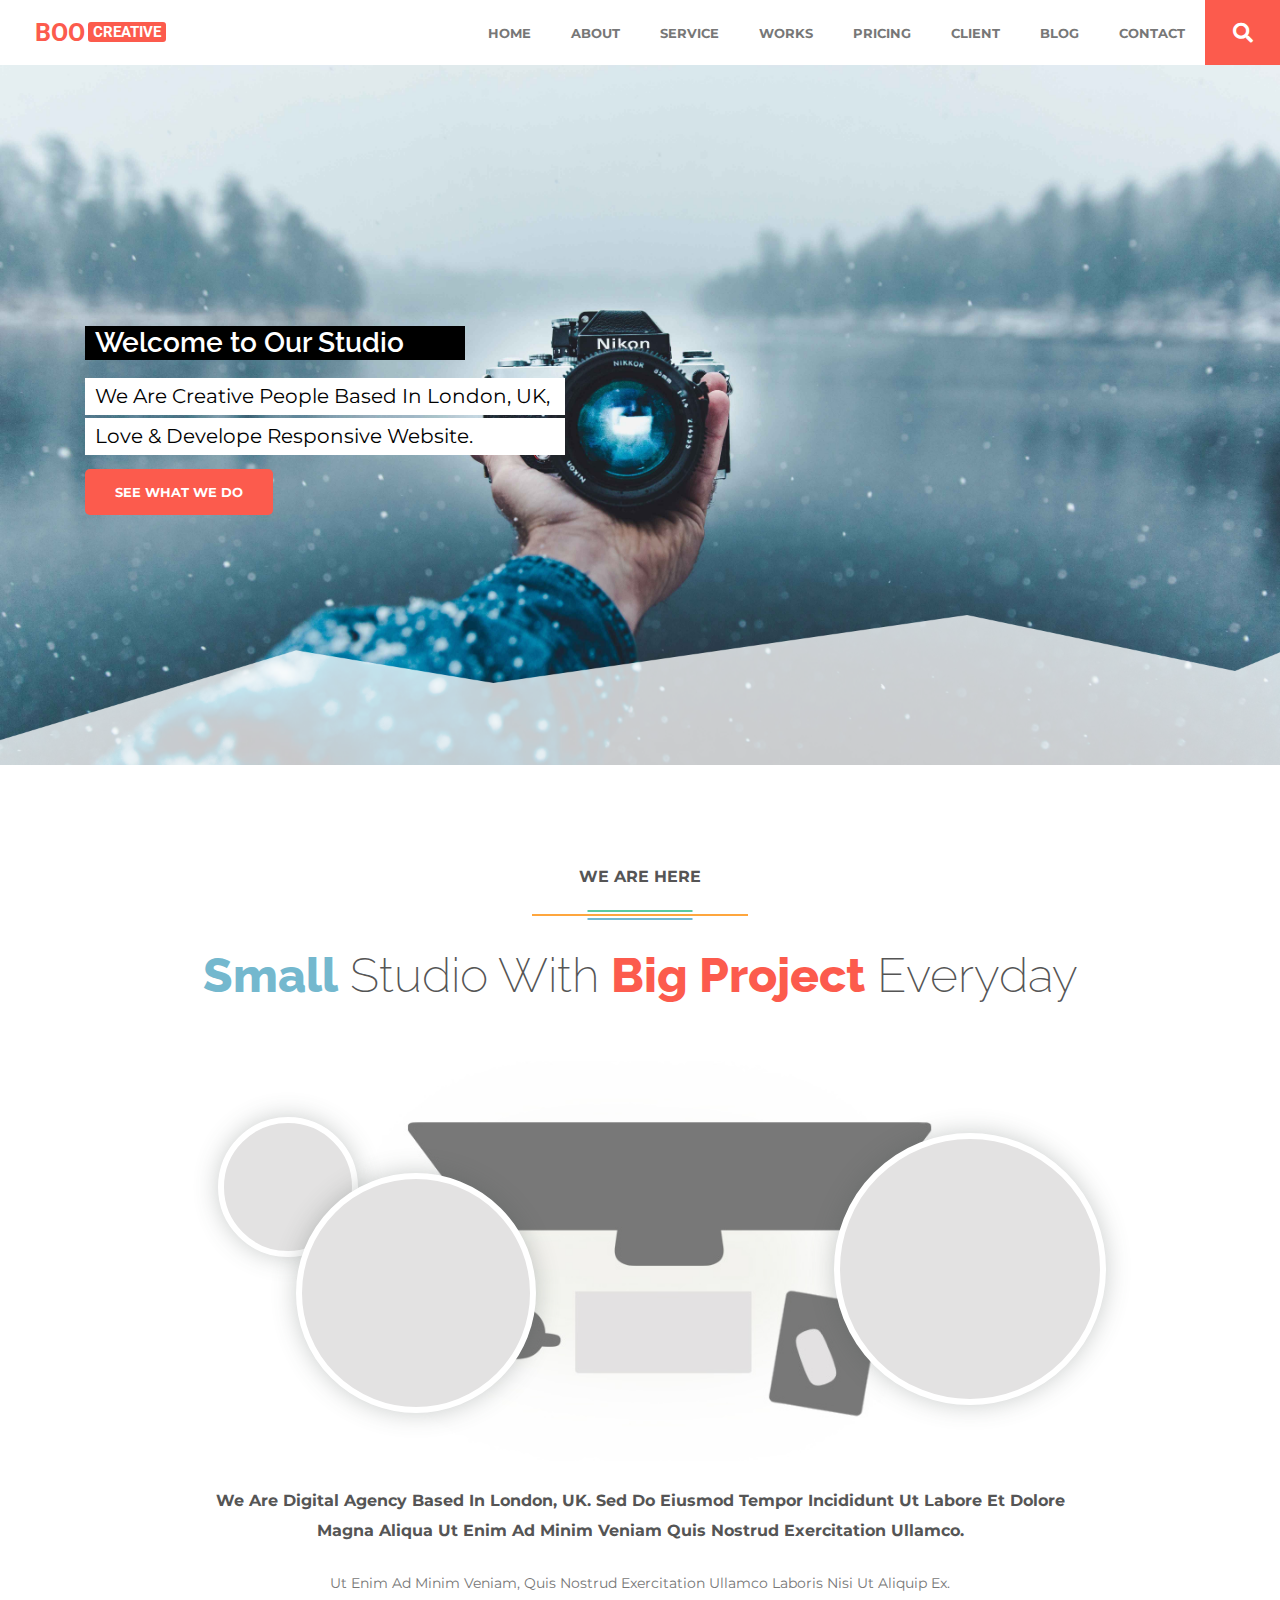
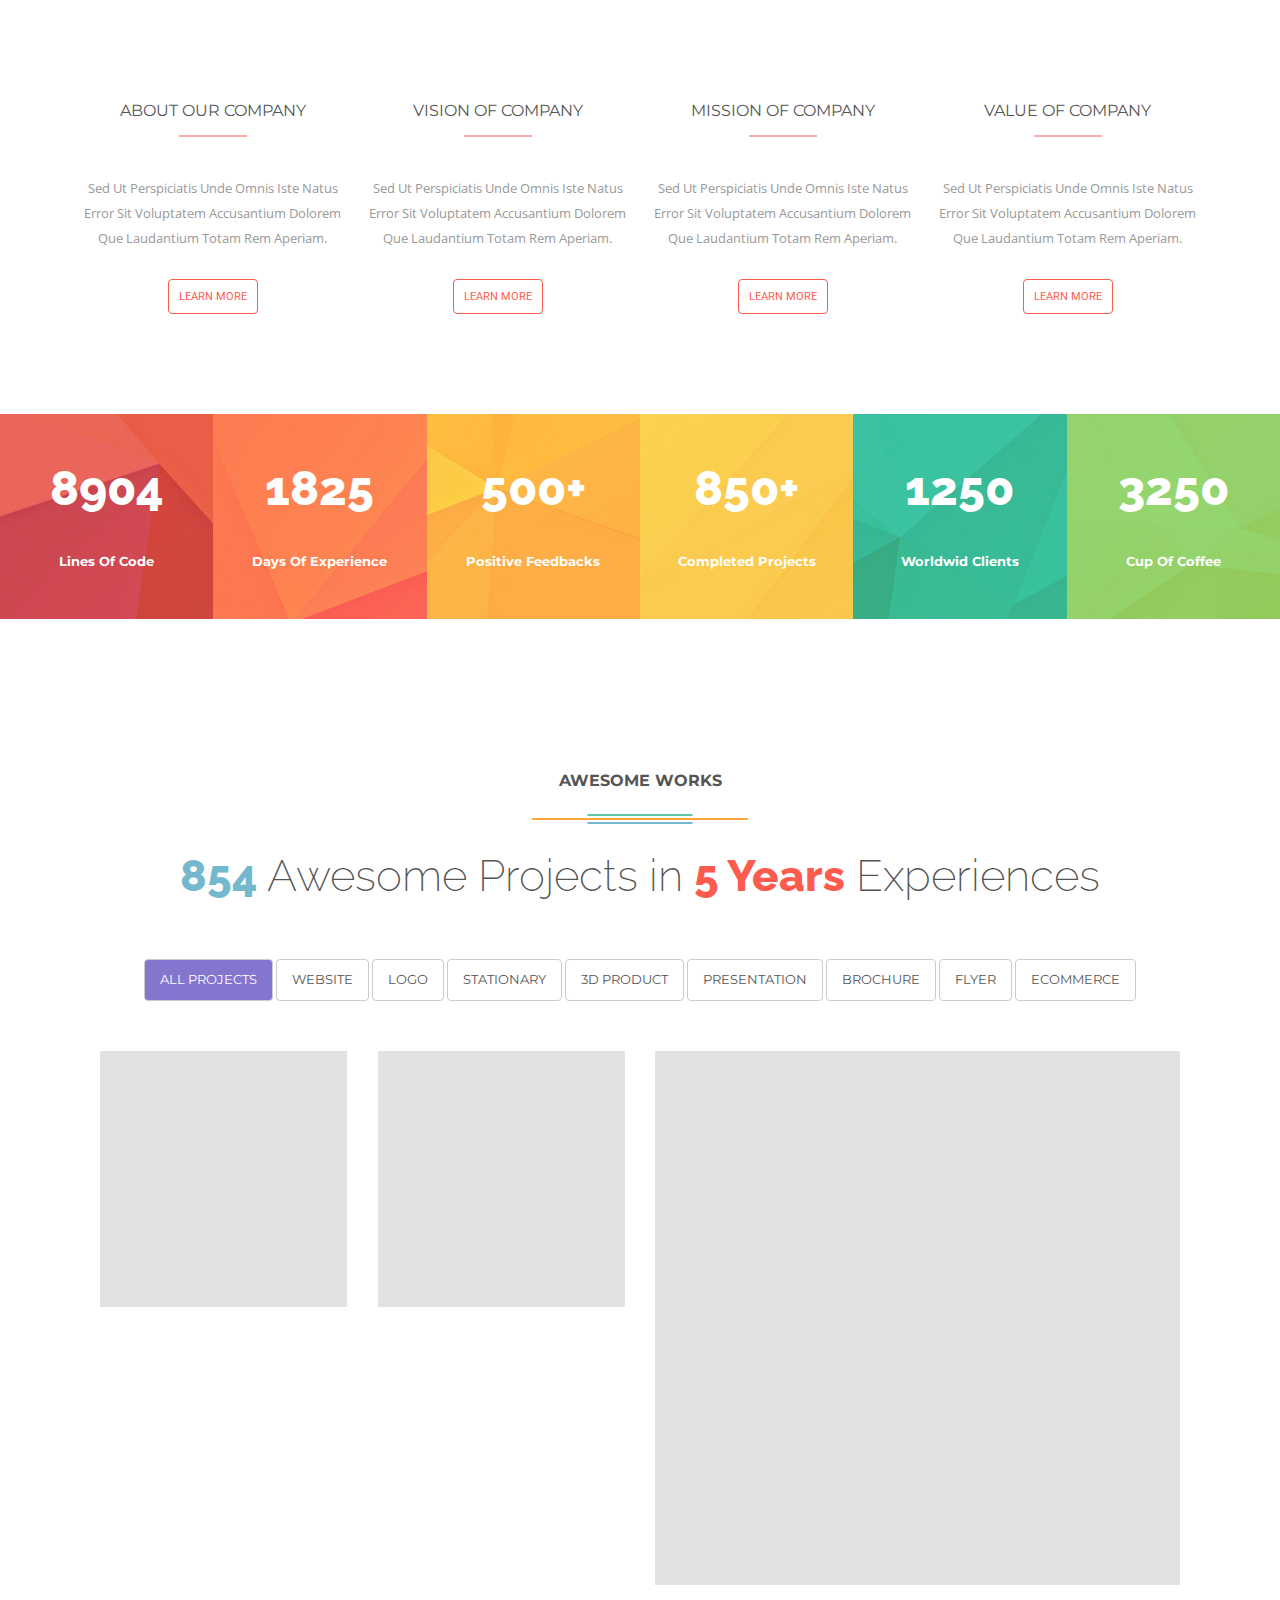
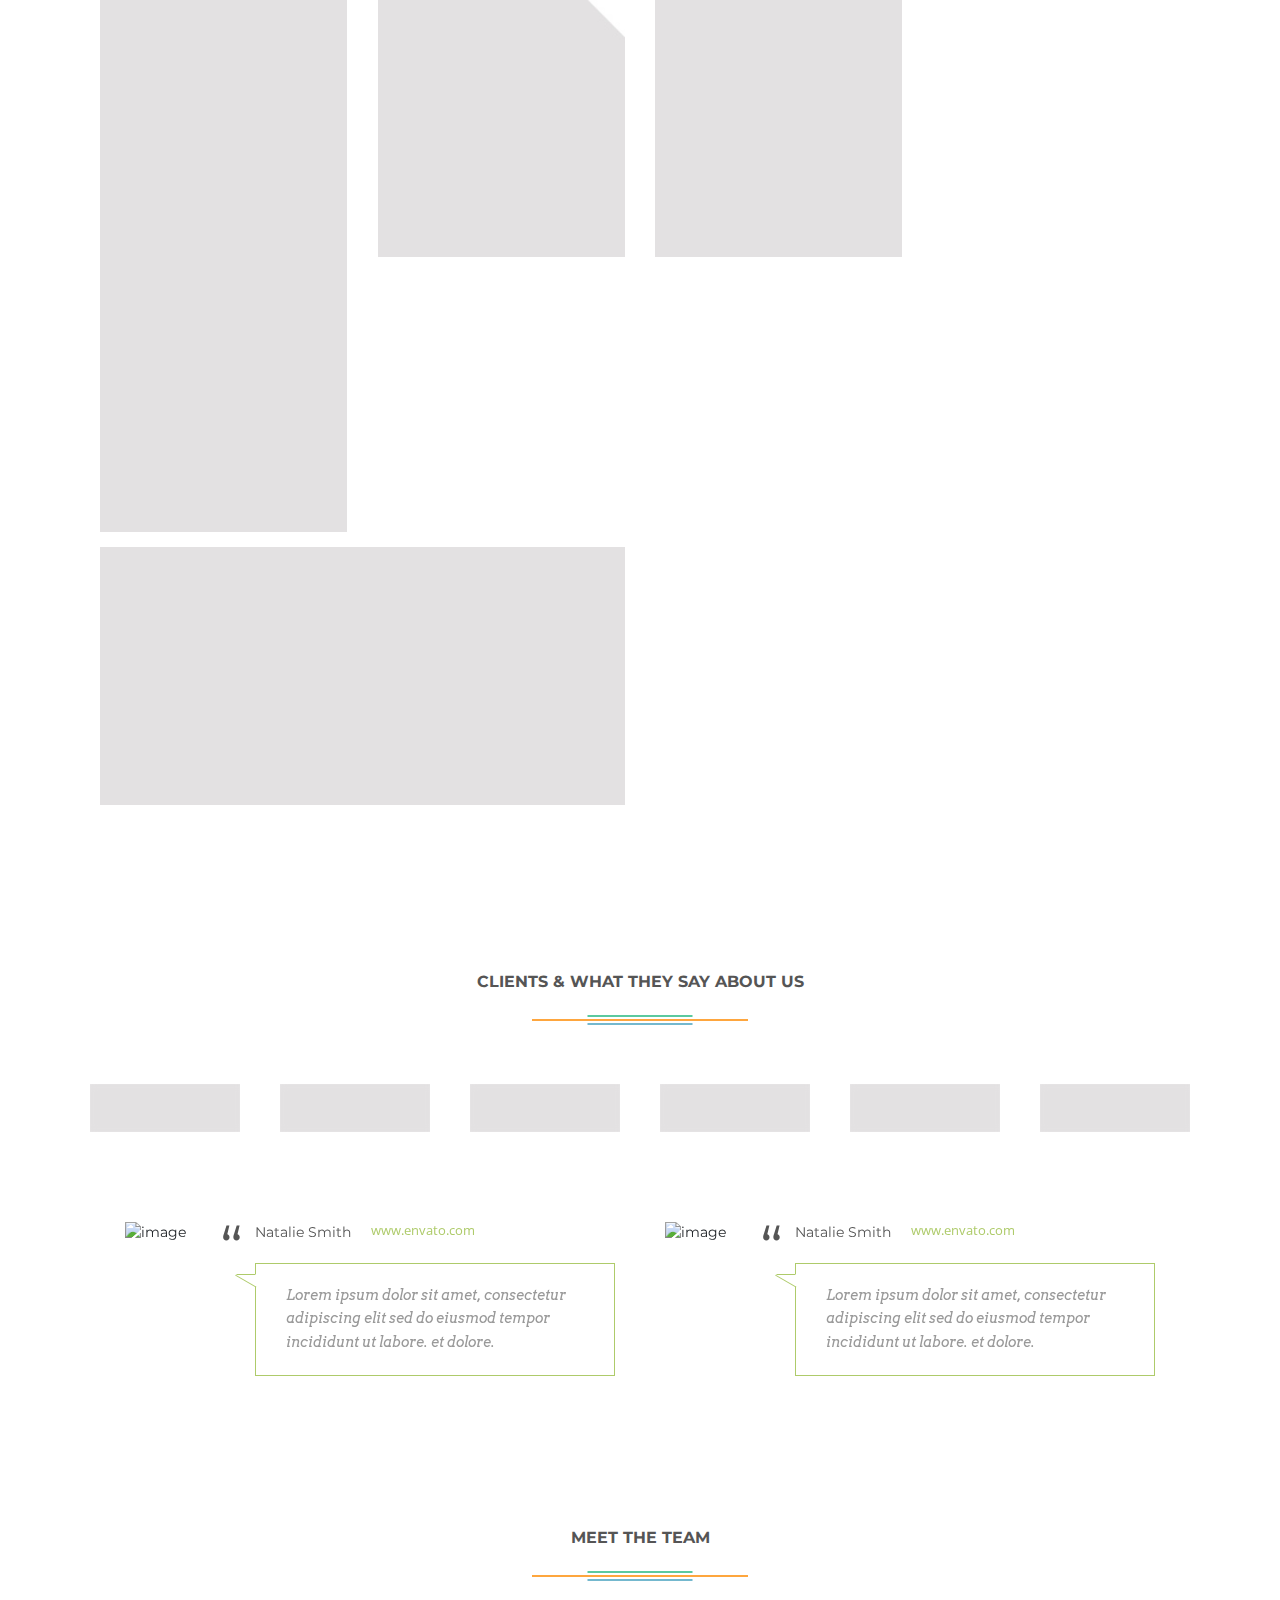
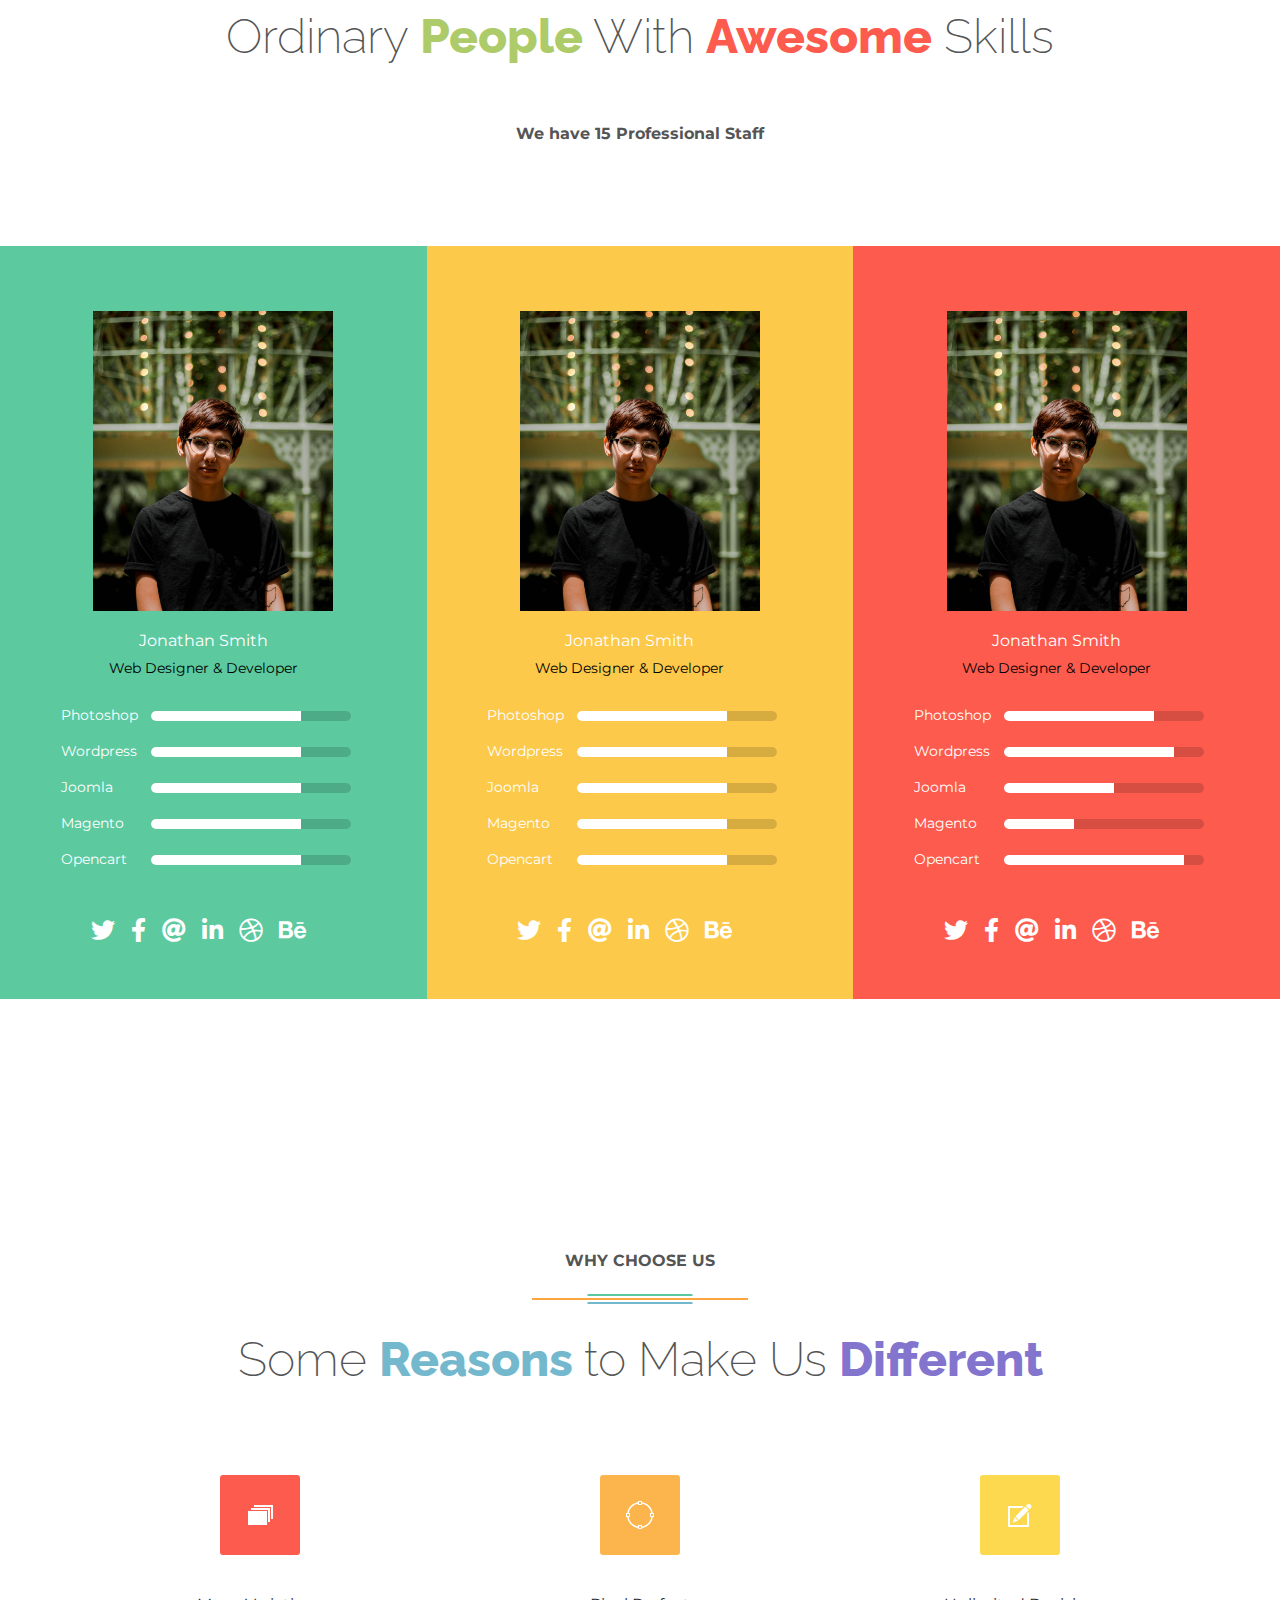
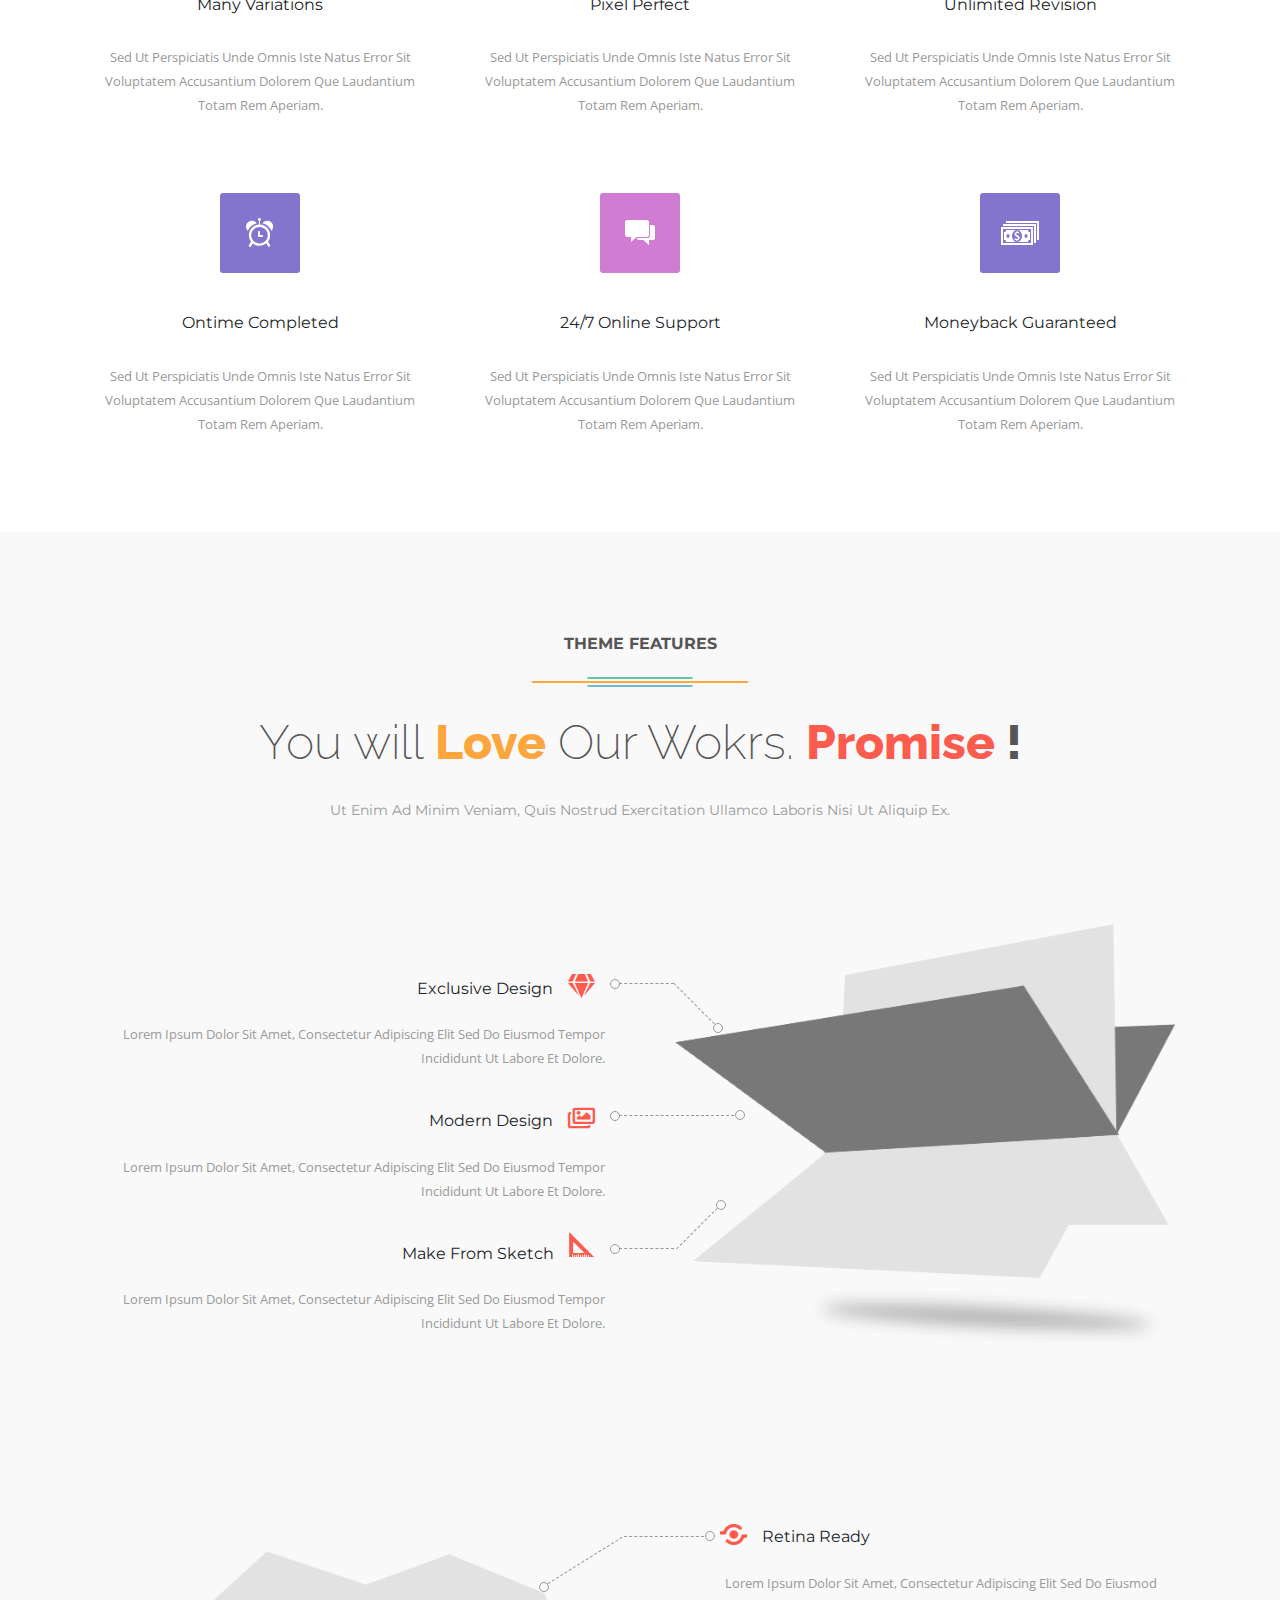
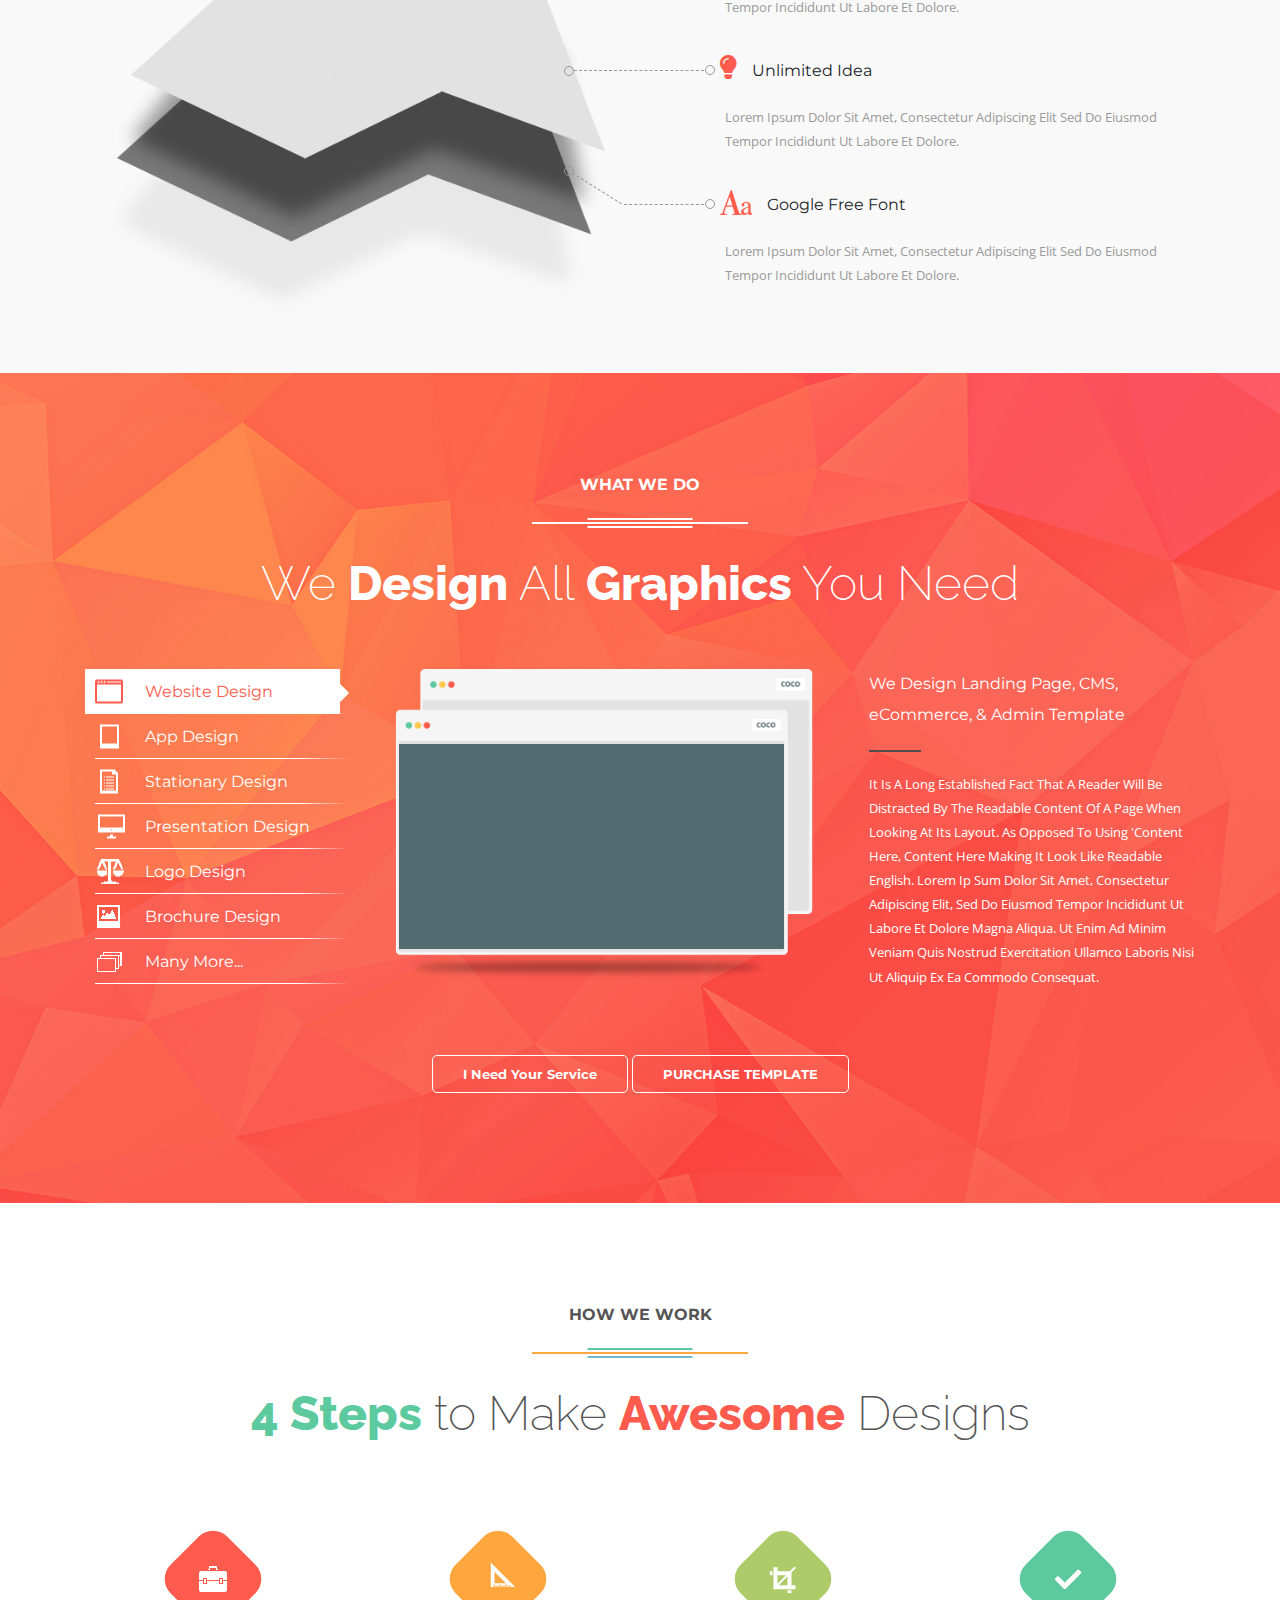
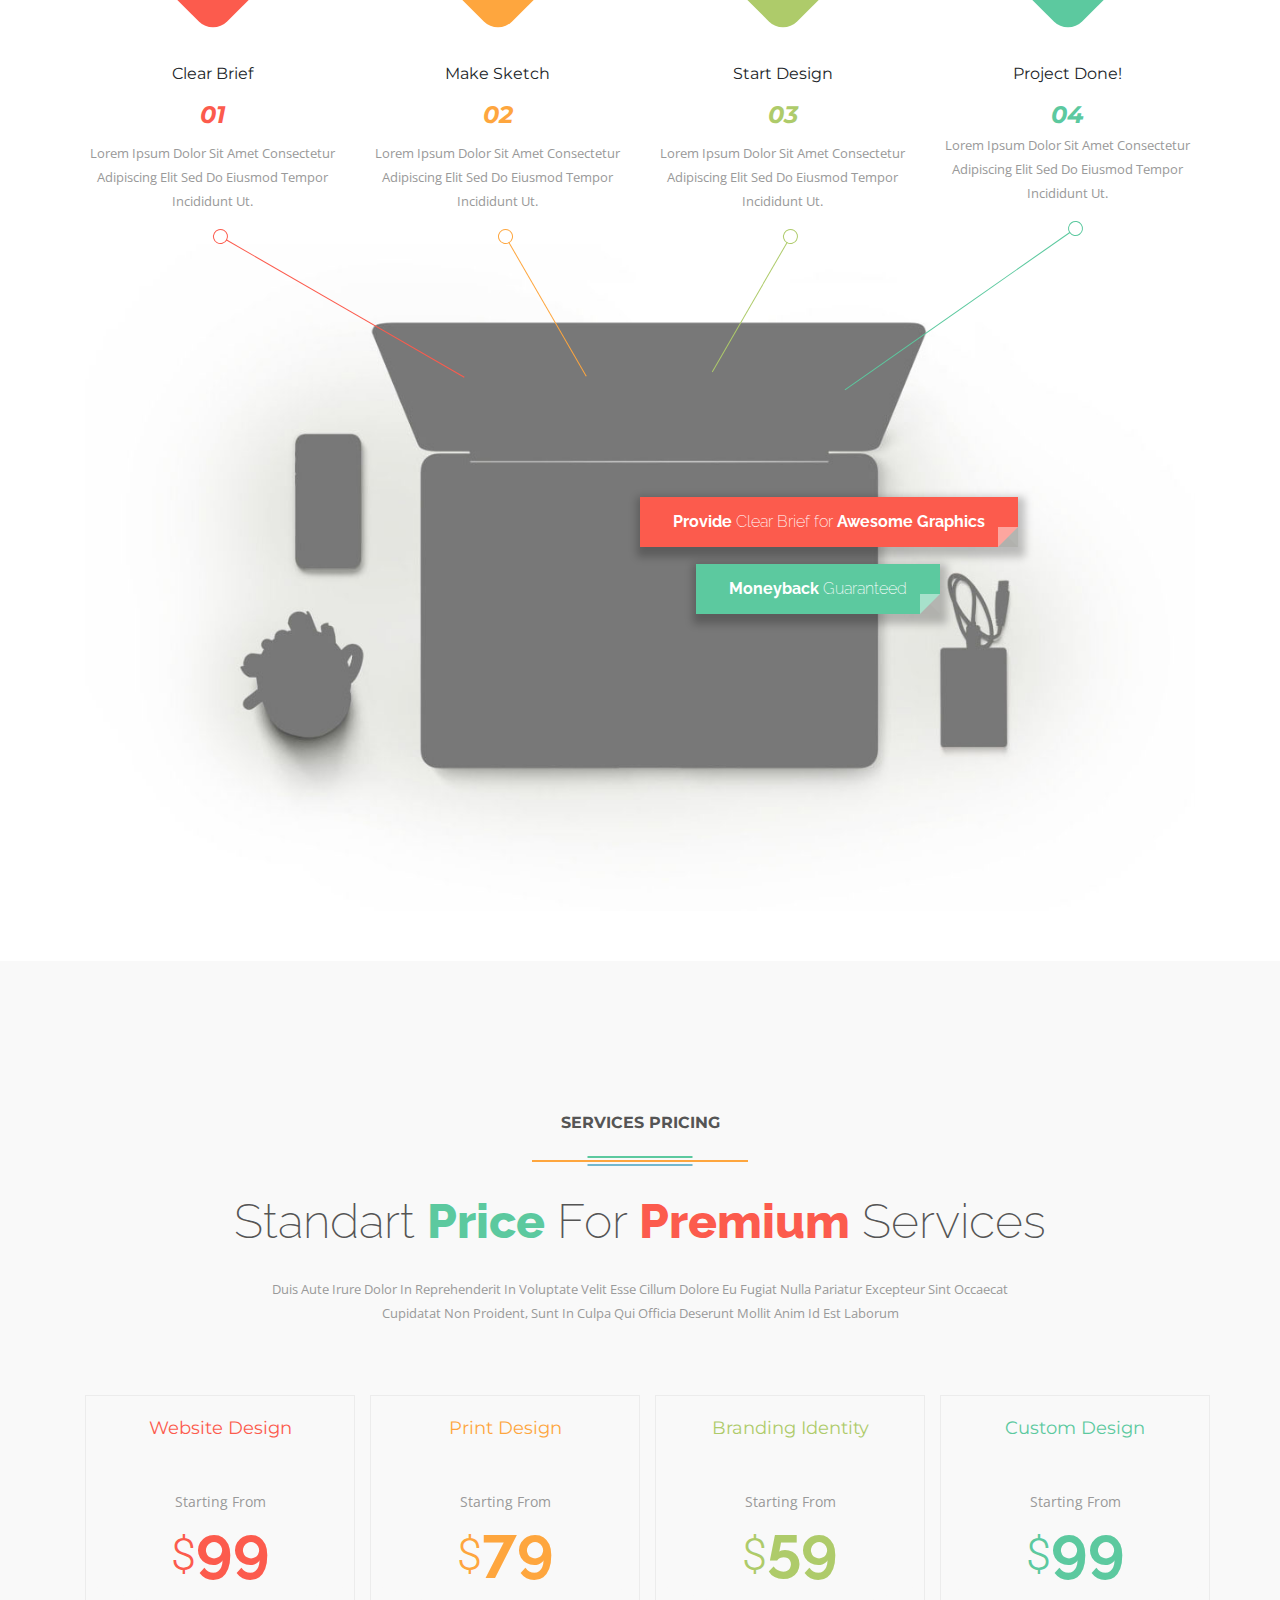
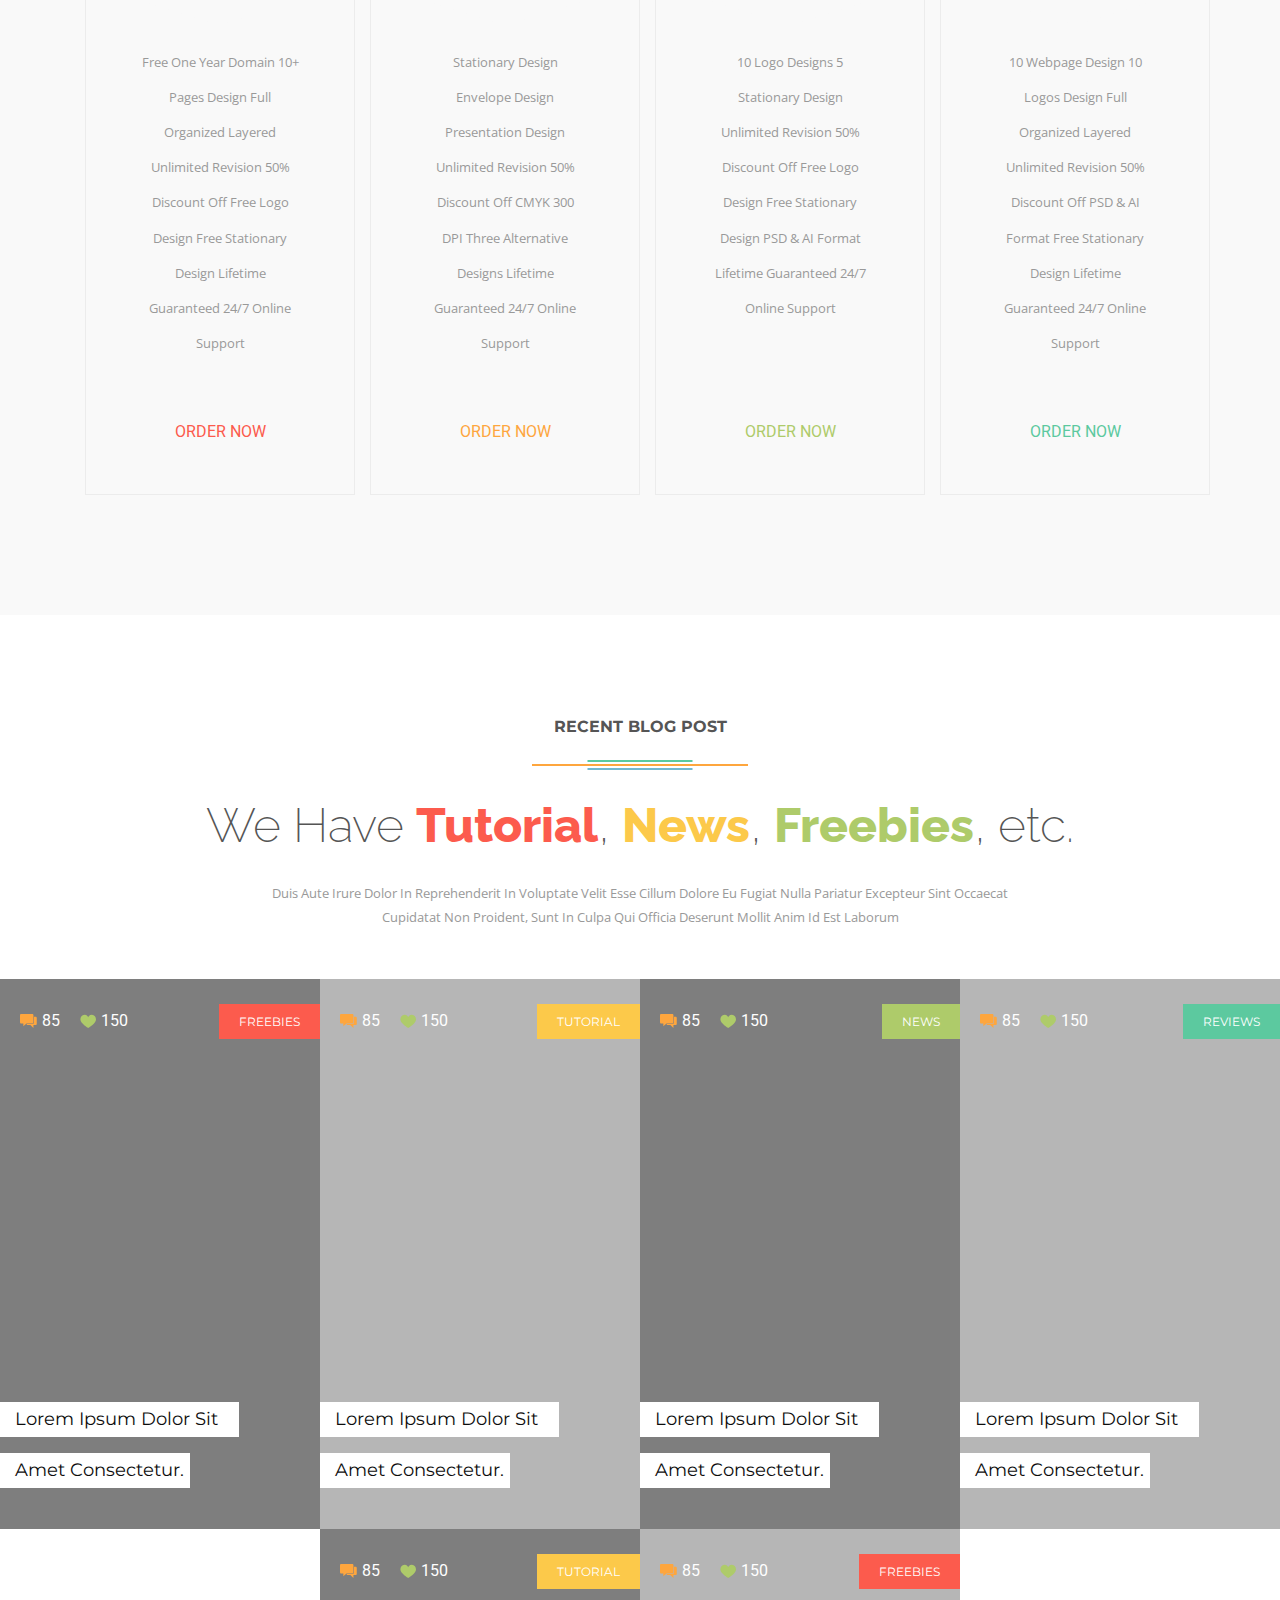
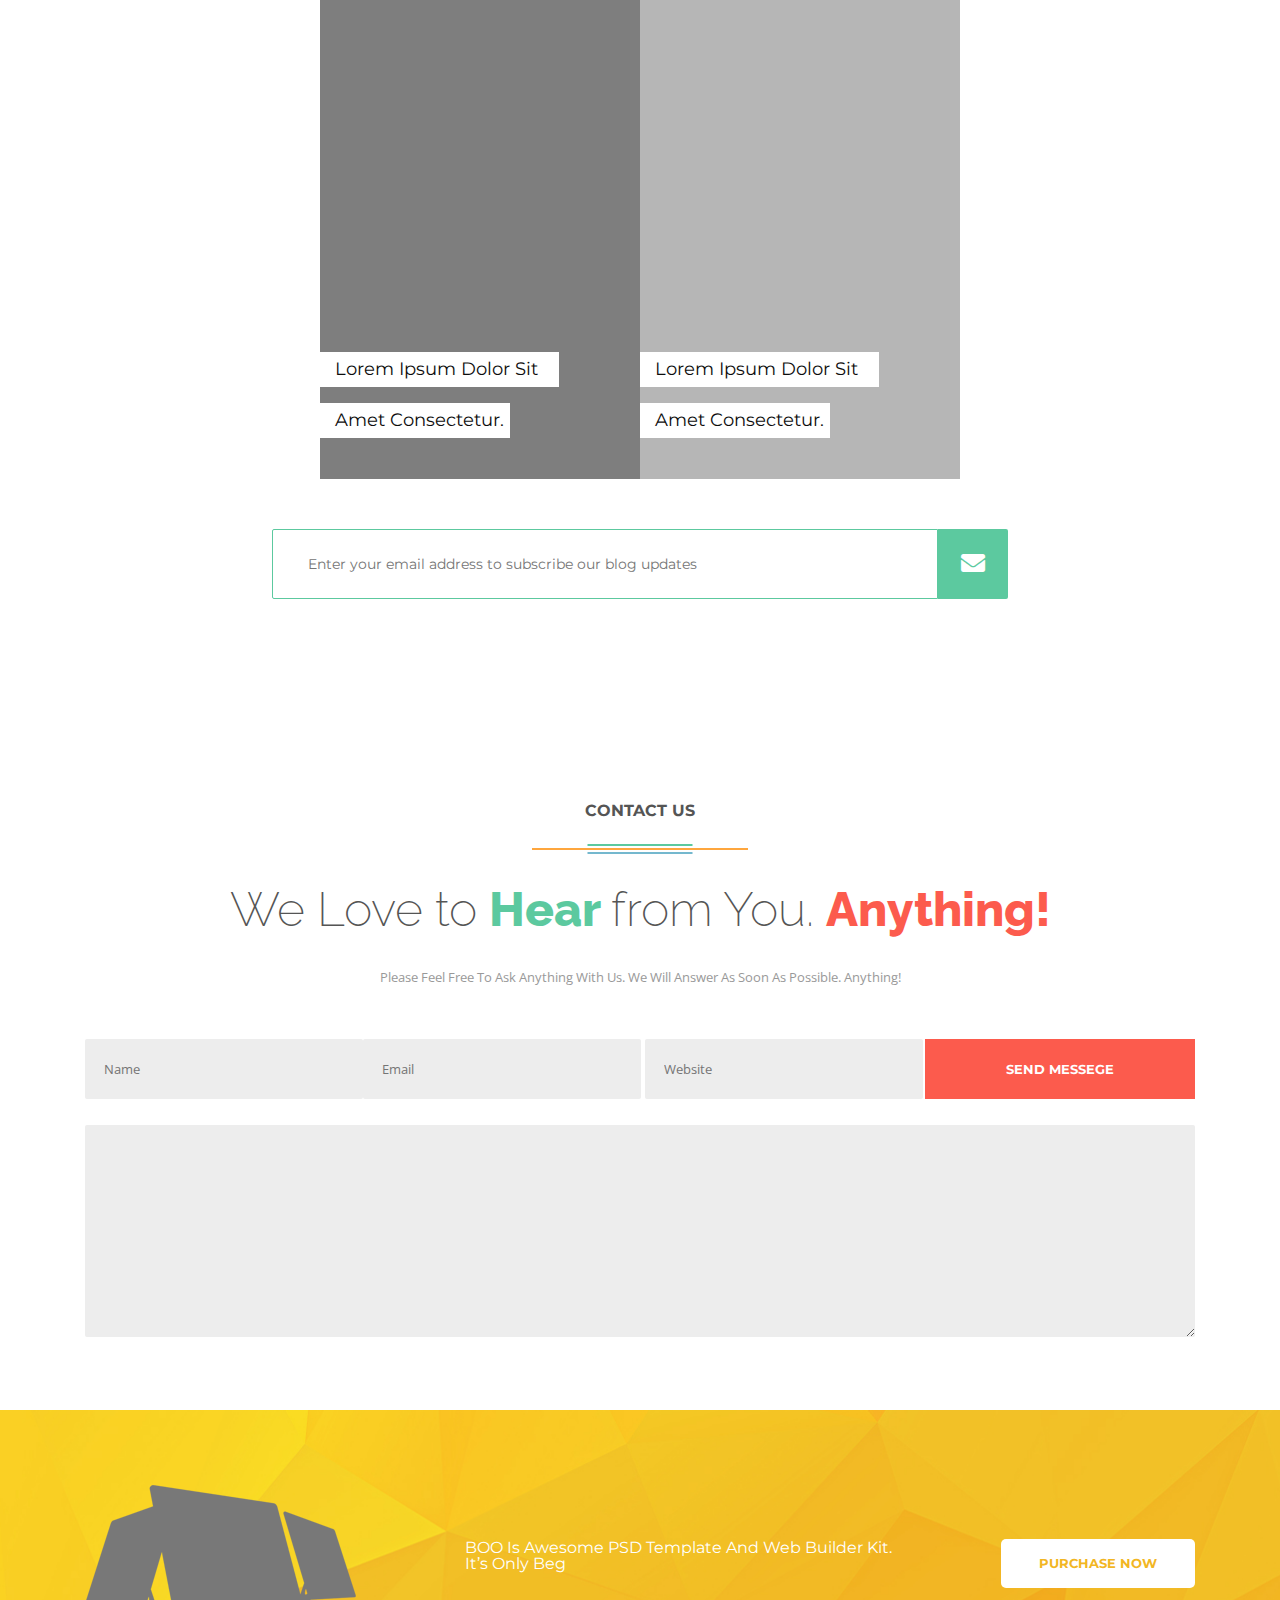
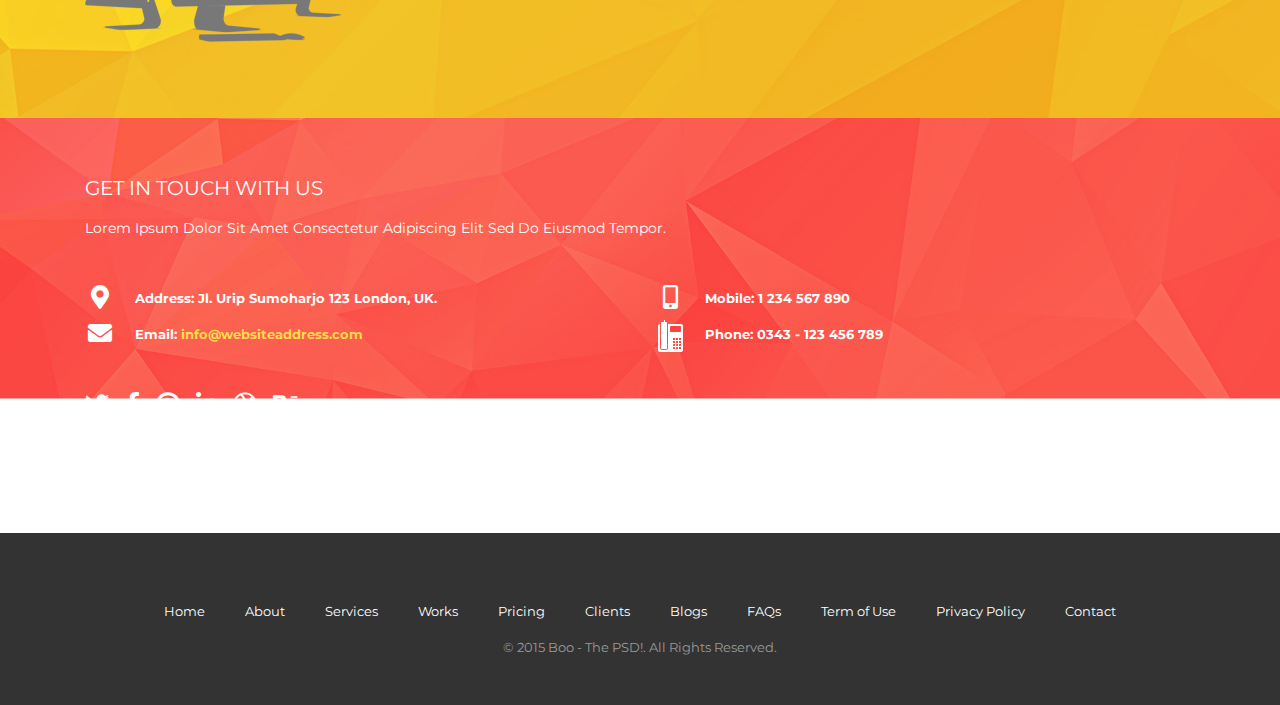
==== index.html @ a662442d "responsive" ====
<!DOCTYPE html>
<html lang="en">

<head>
    <meta charset="UTF-8" />
    <meta name="viewport" content="width=device-width, initial-scale=1.0" />
    <meta http-equiv="X-UA-Compatible" content="ie=edge" />
    <link
        href="https://fonts.googleapis.com/css?family=Arvo:400,400i|Montserrat:400,700|Open+Sans:400,700i|Raleway:100,200,600,700,800|Roboto:300&display=swap"
        rel="stylesheet" />
    <link rel="stylesheet" href="https://stackpath.bootstrapcdn.com/bootstrap/4.3.1/css/bootstrap.min.css" />
    <link rel="stylesheet" href="https://cdnjs.cloudflare.com/ajax/libs/font-awesome/5.10.2/css/all.min.css" />
    <link rel="stylesheet" href="https://cdnjs.cloudflare.com/ajax/libs/OwlCarousel2/2.3.4/assets/owl.carousel.min.css">
    <link rel="stylesheet"
        href="https://cdnjs.cloudflare.com/ajax/libs/OwlCarousel2/2.3.4/assets/owl.theme.default.min.css">

    <script src="https://code.jquery.com/jquery-3.4.1.min.js"></script>

    <link rel="stylesheet" href="css/style.css" />
    <title>Boo</title>
</head>

<body>
    <div id="page-contianer">
        <header id="main-header">
            <div class="main-header-inner row">
                <div class="logo-container col-lg-3">
                    <a href="#"> Boo <span>Creative</span> </a>
                </div>
                <div class="navigation-container col-lg-9 text-right">
                    <div class="main-nav d-flex align-items-center">
                        <ul>
                            <li><a href="#">Home</a></li>
                            <li><a href="#">About</a></li>
                            <li><a href="#">Service</a></li>
                            <li><a href="#">Works</a></li>
                            <li><a href="#">Pricing</a></li>
                            <li><a href="#">Client</a></li>
                            <li><a href="#">Blog</a></li>
                            <li><a href="#">Contact</a></li>
                        </ul>
                    </div>
                    <div class="search-container">
                        <span class="fa fa-search"></span>
                    </div>
                </div>
            </div>
        </header>
        <div id="main-content">
            <section id="slider">
                <div class="owl-carousel owl-theme slide">

                    <div class="slide_items item_1">

                        <div class="container">
                            <div class="slide_content">
                                <h3>Welcome to Our Studio</h3>
                                <p>We are creative people based in London, UK,</p>
                                <p>love & develope responsive website.</p>
                                <div class="Btn">
                                    <a href="#">see what we do</a>
                                </div>
                            </div>
                        </div>

                        <span class="slider_bg"></span>
                    </div>


                    <div class="slide_items item_2">
                        <div class="container">
                            <div class="slide_content">
                                <h3>Welcome to Our Studio</h3>
                                <p>We are creative people based in London, UK,</p>
                                <p>love & develope responsive website.</p>
                                <div class="Btn">
                                    <a href="#">see what we do</a>
                                </div>
                            </div>
                        </div>
                        <span class="slider_bg"></span>
                    </div>

                    <div class="slide_items item_3">
                        <div class="container">
                            <div class="slide_content">
                                <h3>Welcome to Our Studio</h3>
                                <p>We are creative people based in London, UK,</p>
                                <p>love & develope responsive website.</p>
                                <div class="Btn">
                                    <a href="#">see what we do</a>
                                </div>
                            </div>
                        </div>
                        <span class="slider_bg"></span>
                    </div>

                </div>
            </section>
            <section id="about">
                <div class="container text-center">
                    <div class="title">We Are Here <span class="divider"></span>
                        <div class="title_desc">
                            <span>Small</span> Studio With <span>Big Project</span> Everyday
                        </div>
                    </div>
                    <div class="about_photos">
                        <span></span>
                        <span></span>
                        <span></span>
                    </div>
                    <div class="short_desc">
                        <p>We are digital agency based in London, UK. sed do eiusmod tempor incididunt ut labore et
                            dolore <br> magna aliqua ut enim ad minim veniam quis nostrud exercitation ullamco.</p>
                        <p>Ut enim ad minim veniam, quis nostrud exercitation ullamco laboris nisi ut aliquip ex.</p>
                    </div>
                    <div class="about_info row">
                        <div class="col-lg-3 col-md-6">
                            <div class="content">
                                <div class="title">
                                    <h6>About Our Company</h6>
                                </div>
                                <p class="desc">Sed ut perspiciatis unde omnis iste natus error sit voluptatem
                                    accusantium dolorem que laudantium totam rem aperiam.</p>
                            </div>
                            <div class="btn">
                                <a href="#">Learn More</a>
                            </div>
                        </div>

                        <div class="col-lg-3 col-md-6">
                            <div class="content">
                                <div class="title">
                                    <h6>Vision of Company</h6>
                                </div>
                                <p class="desc">Sed ut perspiciatis unde omnis iste natus error sit voluptatem
                                    accusantium dolorem que laudantium totam rem aperiam.</p>
                            </div>
                            <div class="btn">
                                <a href="#">Learn More</a>
                            </div>
                        </div>

                        <div class="col-lg-3 col-md-6">
                            <div class="content">
                                <div class="title">
                                    <h6>Mission of Company</h6>
                                </div>
                                <p class="desc">Sed ut perspiciatis unde omnis iste natus error sit voluptatem
                                    accusantium dolorem que laudantium totam rem aperiam.</p>
                            </div>
                            <div class="btn">
                                <a href="#">Learn More</a>
                            </div>
                        </div>

                        <div class="col-lg-3 col-md-6">
                            <div class="content">
                                <div class="title">
                                    <h6>Value of Company</h6>
                                </div>
                                <p class="desc">Sed ut perspiciatis unde omnis iste natus error sit voluptatem
                                    accusantium dolorem que laudantium totam rem aperiam.</p>
                            </div>
                            <div class="btn">
                                <a href="#">Learn More</a>
                            </div>
                        </div>

                    </div>


                </div>
            </section>
            <section id="facts">
                <div class="container-fluid">
                    <div class="row">

                        <div class="col-lg-2 col-md-4 col-sm-6">
                            <div class="texts txt1">
                                <p>8904</p>
                                <p>Lines of Code</p>
                            </div>
                        </div>

                        <div class="col-lg-2 col-md-4 col-sm-6">
                            <div class="texts txt2">
                                <p>1825</p>
                                <p>Days of Experience</p>
                            </div>
                        </div>

                        <div class="col-lg-2 col-md-4 col-sm-6">
                            <div class="texts txt3">
                                <p>500+</p>
                                <p>Positive Feedbacks</p>
                            </div>
                        </div>

                        <div class="col-lg-2 col-md-4 col-sm-6">
                            <div class="texts txt4">
                                <p>850+</p>
                                <p>Completed Projects</p>
                            </div>
                        </div>

                        <div class="col-lg-2 col-md-4 col-sm-6">
                            <div class="texts txt5">
                                <p>1250</p>
                                <p>Worldwid Clients</p>
                            </div>
                        </div>

                        <div class="col-lg-2 col-md-4 col-sm-6">
                            <div class="texts txt6">
                                <p>3250</p>
                                <p>Cup of Coffee</p>
                            </div>
                        </div>

                    </div>
                </div>
            </section>
            <section id="portfolio">
                <div class="container text-center">
                    <div class="title">Awesome Works <span class="divider"></span>
                        <div class="title_desc">
                            <span>854</span> Awesome Projects in <span>5 Years</span> Experiences
                        </div>
                    </div>
                    <div class="filter_grp">
                        <button data-filter="*" class="btn__tab active">all projects</button>
                        <button data-filter=".website" class="btn__tab">website</button>
                        <button data-filter=".logo" class="btn__tab">logo</button>
                        <button data-filter=".stationary" class="btn__tab">stationary</button>
                        <button data-filter=".p3d" class="btn__tab">3d product</button>
                        <button data-filter=".presentation" class="btn__tab">presentation</button>
                        <button data-filter=".brochure" class="btn__tab">brochure</button>
                        <button data-filter=".flyer" class="btn__tab">flyer</button>
                        <button data-filter=".ecommerce" class="btn__tab">ecommerce</button>
                    </div>

                    <div class="portfolio_area">
                        <div class="container">
                            <div class="grid row">

                                <div class="col-md-3 grid_item">
                                    <div class="portfolio_img">
                                        <img src="img/Portfolio img/grid_img_1.jpg" alt="image">

                                        <div class="details">
                                            <h6>Project Title</h6>
                                            <p>Lorem ipsum dolor sit amet con sectetur adipiscing elit sed do
                                                eiusmod tempor
                                                incididunt ut labore et dolore magna.</p>
                                            <a name="" class="btn" href="#" role="button">read more</a>
                                        </div>
                                    </div>
                                </div>


                                <div class="col-md-3 grid_item">
                                    <div class="portfolio_img">
                                        <img src="img/Portfolio img/grid_img_3.jpg" alt="image">

                                        <div class="details">
                                            <h6>Project Title</h6>
                                            <p>Lorem ipsum dolor sit amet con sectetur adipiscing elit sed do
                                                eiusmod tempor
                                                incididunt ut labore et dolore magna.</p>
                                            <a name="" class="btn" href="#" role="button">read more</a>
                                        </div>
                                    </div>
                                </div>

                                <div class="col-md-6 grid_item">
                                    <div class="portfolio_img">
                                        <img src="img/Portfolio img/grid_img_6.jpg" alt="image">

                                        <div class="details">
                                            <h6>Project Title</h6>
                                            <p>Lorem ipsum dolor sit amet con sectetur adipiscing elit sed do
                                                eiusmod tempor
                                                incididunt ut labore et dolore magna.</p>
                                            <a name="" class="btn" href="#" role="button">read more</a>
                                        </div>
                                    </div>
                                </div>

                                <div class="col-md-3 grid_item">
                                    <div class="portfolio_img">
                                        <img src="img/Portfolio img/grid_img_2.jpg" alt="image">

                                        <div class="details">
                                            <h6>Project Title</h6>
                                            <p>Lorem ipsum dolor sit amet con sectetur adipiscing elit sed do
                                                eiusmod tempor
                                                incididunt ut labore et dolore magna.</p>
                                            <a name="" class="btn" href="#" role="button">read more</a>
                                        </div>
                                    </div>
                                </div>

                                <div class="col-md-3 grid_item">
                                    <div class="portfolio_img">
                                        <img src="img/Portfolio img/grid_img_4.jpg" alt="image">

                                        <div class="details">
                                            <h6>Project Title</h6>
                                            <p>Lorem ipsum dolor sit amet con sectetur adipiscing elit sed do
                                                eiusmod tempor
                                                incididunt ut labore et dolore magna.</p>
                                            <a name="" class="btn" href="#" role="button">read more</a>
                                        </div>
                                    </div>
                                </div>

                                <div class="col-md-3 grid_item">
                                    <div class="portfolio_img">
                                        <img src="img/Portfolio img/grid_img_5.jpg" alt="image">

                                        <div class="details">
                                            <h6>Project Title</h6>
                                            <p>Lorem ipsum dolor sit amet con sectetur adipiscing elit sed do
                                                eiusmod tempor
                                                incididunt ut labore et dolore magna.</p>
                                            <a name="" class="btn" href="#" role="button">read more</a>
                                        </div>
                                    </div>
                                </div>

                                <div class="col-md-6 grid_item">
                                    <div class="portfolio_img">
                                        <img src="img/Portfolio img/grid_img_7.jpg" alt="image">

                                        <div class="details">
                                            <h6>Project Title</h6>
                                            <p>Lorem ipsum dolor sit amet con sectetur adipiscing elit sed do
                                                eiusmod tempor
                                                incididunt ut labore et dolore magna.</p>
                                            <a name="" class="btn" href="#" role="button">read more</a>
                                        </div>
                                    </div>
                                </div>


                            </div>
                        </div>
                    </div>

                    <!-- <div class="container">

                        <div class="portfolio_images">

                            <div class=" portfolio_image website presentation item_1">
                                <img src="img/Portfolio img/grid_img_1.jpg" alt="image">

                                <div class="details">
                                    <h6>Project Title</h6>
                                    <p>Lorem ipsum dolor sit amet con sectetur adipiscing elit sed do eiusmod tempor
                                        incididunt ut labore et dolore magna.</p>
                                    <a name="" class="btn" href="#" role="button">read more</a>
                                </div>
                            </div>
                            <div class=" portfolio_image ecommerce brochure flyer item_2">
                                <img src="img/Portfolio img/grid_img_3.jpg" alt="image">

                                <div class="details">
                                    <h6>Project Title</h6>
                                    <p>Lorem ipsum dolor sit amet con sectetur adipiscing elit sed do eiusmod tempor
                                        incididunt ut labore et dolore magna.</p>
                                    <a name="" class="btn" href="#" role="button">read more</a>
                                </div>
                            </div>
                            <div class=" portfolio_image logo presentation item_3">
                                <img src="img/Portfolio img/grid_img_6.jpg" alt="image">

                                <div class="details">
                                    <h6>Project Title</h6>
                                    <p>Lorem ipsum dolor sit amet con sectetur adipiscing elit sed do eiusmod tempor
                                        incididunt ut labore et dolore magna.</p>
                                    <a name="" class="btn" href="#" role="button">read more</a>
                                </div>
                            </div>
                            <div class=" portfolio_image stationary presentation item_4">
                                <img src="img/Portfolio img/grid_img_2.jpg" alt="image">

                                <div class="details">
                                    <h6>Project Title</h6>
                                    <p>Lorem ipsum dolor sit amet con sectetur adipiscing elit sed do eiusmod tempor
                                        incididunt ut labore et dolore magna.</p>
                                    <a class="btn" href="#" role="button">read more</a>
                                </div>
                            </div>
                            <div class=" portfolio_image website p3d brochure item_5">
                                <img src="img/Portfolio img/grid_img_4.jpg" alt="image">

                                <div class="details">
                                    <h6>Project Title</h6>
                                    <p>Lorem ipsum dolor sit amet con sectetur adipiscing elit sed do eiusmod tempor
                                        incididunt ut labore et dolore magna.</p>
                                    <a name="" class="btn" href="#" role="button">read more</a>
                                </div>
                            </div>
                            <div class=" portfolio_image ecommerce p3d stationary item_6">
                                <img src="img/Portfolio img/grid_img_5.jpg" alt="image">

                                <div class="details">
                                    <h6>Project Title</h6>
                                    <p>Lorem ipsum dolor sit amet con sectetur adipiscing elit sed do eiusmod tempor
                                        incididunt ut labore et dolore magna.</p>
                                    <a name="" class="btn" href="#" role="button">read more</a>
                                </div>
                            </div>
                            <div class=" portfolio_image logo p3d brochure flyer item_7">
                                <img src="img/Portfolio img/grid_img_7.jpg" alt="image">

                                <div class="details">
                                    <h6>Project Title</h6>
                                    <p>Lorem ipsum dolor sit amet con sectetur adipiscing elit sed do eiusmod tempor
                                        incididunt ut labore et dolore magna.</p>
                                    <a name="" class="btn" href="#" role="button">read more</a>
                                </div>
                            </div>

                        </div>

                    </div> -->
                </div>

            </section>
            <section id="testimonials">
                <div class="container text-center">
                    <div class="title">Clients & What They Say About Us <span class="divider"></span>
                    </div>
                    <div class="clients_brands">
                        <div class="row">

                            <div class="col-lg-2 col-md-4 col-sm-4 col-6">
                                <img src="img/clients_logo/LOGO.jpg" alt="clients">
                            </div>

                            <div class="col-lg-2 col-md-4 col-sm-4 col-6">
                                <img src="img/clients_logo/LOGO.jpg" alt="clients">
                            </div>

                            <div class="col-lg-2 col-md-4 col-sm-4 col-6">
                                <img src="img/clients_logo/LOGO.jpg" alt="clients">
                            </div>

                            <div class="col-lg-2 col-md-4 col-sm-4 col-6">
                                <img src="img/clients_logo/LOGO.jpg" alt="clients">
                            </div>

                            <div class="col-lg-2 col-md-4 col-sm-4 col-6">
                                <img src="img/clients_logo/LOGO.jpg" alt="clients">
                            </div>

                            <div class="col-lg-2 col-md-4 col-sm-4 col-6">
                                <img src="img/clients_logo/LOGO.jpg" alt="clients">
                            </div>

                        </div>
                    </div>
                    <div class="testimonial_container">
                        <div class="container">
                            <div class="owl-carousel owl-theme testi_slider">


                                <div class="testimonials_contents item_1">
                                    <div class="img">
                                        <img src="https://source.unsplash.com/random/130x130" alt="image">
                                    </div>
                                    <div class="text">
                                        <div class="name">
                                            <span>“</span>
                                            Natalie Smith
                                            <span>www.envato.com</span>
                                        </div>
                                        <div class="content">
                                            <span></span>
                                            Lorem ipsum dolor sit amet, consectetur adipiscing elit sed do eiusmod
                                            tempor
                                            incididunt ut labore. et dolore.</div>
                                    </div>
                                </div>


                                <div class="testimonials_contents item_2">
                                    <div class="img">
                                        <img src="https://source.unsplash.com/random/100x100" alt="image">
                                    </div>
                                    <div class="text">
                                        <div class="name">
                                            <span>“</span>
                                            Natalie Smith
                                            <span>www.envato.com</span>
                                        </div>
                                        <div class="content">
                                            <span></span>
                                            Lorem ipsum dolor sit amet, consectetur adipiscing elit sed do eiusmod
                                            tempor
                                            incididunt ut labore. et dolore.</div>
                                    </div>
                                </div>

                                <div class="testimonials_contents item_3">
                                    <div class="img">
                                        <img src="https://source.unsplash.com/random/120x120" alt="image">
                                    </div>
                                    <div class="text">
                                        <div class="name">
                                            <span>“</span>
                                            Natalie Smith
                                            <span>www.envato.com</span>
                                        </div>
                                        <div class="content">
                                            <span></span>
                                            Lorem ipsum dolor sit amet, consectetur adipiscing elit sed do eiusmod
                                            tempor
                                            incididunt ut labore. et dolore.</div>
                                    </div>
                                </div>

                                <div class="testimonials_contents item_4">
                                    <div class="img">
                                        <img src="https://source.unsplash.com/random/110x110" alt="image">
                                    </div>
                                    <div class="text">
                                        <div class="name">
                                            <span>“</span>
                                            Natalie Smith
                                            <span>www.envato.com</span>
                                        </div>
                                        <div class="content">
                                            <span></span>
                                            Lorem ipsum dolor sit amet, consectetur adipiscing elit sed do eiusmod
                                            tempor
                                            incididunt ut labore. et dolore.</div>
                                    </div>
                                </div>

                            </div>
                        </div>
                    </div>
                </div>
            </section>
            <section id="team">
                <div class="container text-center">
                    <div class="title">Meet The Team <span class="divider"></span>
                        <div class="title_desc">
                            Ordinary <span>People</span> With <span>Awesome</span> Skills
                        </div>
                    </div>
                </div>
                <div class="team_slider">
                    <div class="team_slider_title">
                        We have 15 Professional Staff
                    </div>
                    <div class="team_member">
                        <div class="owl-carousel owl-theme team_slide">

                            <div class="team_contents team_1">
                                <div class="team_img">
                                    <img src="img/team/team_1.jpg" alt="">
                                </div>
                                <div class="team_details">
                                    <div class="name">
                                        <h6>Jonathan Smith</h6>
                                        <p>Web Designer & Developer</p>
                                    </div>
                                    <div class="skills">
                                        <div class="skill">
                                            <div class="label">
                                                <p>Photoshop</p>
                                            </div>

                                            <div class="progress">
                                                <div class="progress-bar" role="progressbar" style="width: 75%"
                                                    aria-valuenow="75" aria-valuemin="0" aria-valuemax="100"></div>
                                            </div>
                                        </div>
                                        <div class="skill">
                                            <div class="label">
                                                <p>Wordpress </p>
                                            </div>

                                            <div class="progress">
                                                <div class="progress-bar" role="progressbar" style="width: 75%"
                                                    aria-valuenow="75" aria-valuemin="0" aria-valuemax="100"></div>
                                            </div>
                                        </div>
                                        <div class="skill">
                                            <div class="label">
                                                <p>Joomla</p>
                                            </div>

                                            <div class="progress">
                                                <div class="progress-bar" role="progressbar" style="width: 75%"
                                                    aria-valuenow="75" aria-valuemin="0" aria-valuemax="100"></div>
                                            </div>
                                        </div>
                                        <div class="skill">
                                            <div class="label">
                                                <p>Magento</p>
                                            </div>

                                            <div class="progress">
                                                <div class="progress-bar" role="progressbar" style="width: 75%"
                                                    aria-valuenow="75" aria-valuemin="0" aria-valuemax="100"></div>
                                            </div>
                                        </div>
                                        <div class="skill">
                                            <div class="label">
                                                <p>Opencart</p>
                                            </div>

                                            <div class="progress">
                                                <div class="progress-bar" role="progressbar" style="width: 75%"
                                                    aria-valuenow="75" aria-valuemin="0" aria-valuemax="100"></div>
                                            </div>
                                        </div>
                                    </div>
                                    <div class="social">
                                        <a href="#"> <i class="fab fa-twitter"></i></a>
                                        <a href="#"> <i class="fab fa-facebook-f"></i></a>
                                        <a href="#"> <i class="fas fa-at"></i></a>
                                        <a href="#"> <i class="fab fa-linkedin-in"></i></a>
                                        <a href="#"> <i class="fab fa-dribbble"></i></a>
                                        <a href="#"> <i class="fab fa-behance"></i></a>
                                    </div>
                                </div>
                            </div>

                            <div class="team_contents team_2">
                                <div class="team_img">
                                    <img src="img/team/team_1.jpg" alt="">
                                </div>
                                <div class="team_details">
                                    <div class="name">
                                        <h6>Jonathan Smith</h6>
                                        <p>Web Designer & Developer</p>
                                    </div>
                                    <div class="skills">
                                        <div class="skill">
                                            <div class="label">
                                                <p>Photoshop</p>
                                            </div>

                                            <div class="progress">
                                                <div class="progress-bar" role="progressbar" style="width: 75%"
                                                    aria-valuenow="75" aria-valuemin="0" aria-valuemax="100"></div>
                                            </div>
                                        </div>
                                        <div class="skill">
                                            <div class="label">
                                                <p>Wordpress </p>
                                            </div>

                                            <div class="progress">
                                                <div class="progress-bar" role="progressbar" style="width: 75%"
                                                    aria-valuenow="75" aria-valuemin="0" aria-valuemax="100"></div>
                                            </div>
                                        </div>
                                        <div class="skill">
                                            <div class="label">
                                                <p>Joomla</p>
                                            </div>

                                            <div class="progress">
                                                <div class="progress-bar" role="progressbar" style="width: 75%"
                                                    aria-valuenow="75" aria-valuemin="0" aria-valuemax="100"></div>
                                            </div>
                                        </div>
                                        <div class="skill">
                                            <div class="label">
                                                <p>Magento</p>
                                            </div>

                                            <div class="progress">
                                                <div class="progress-bar" role="progressbar" style="width: 75%"
                                                    aria-valuenow="75" aria-valuemin="0" aria-valuemax="100"></div>
                                            </div>
                                        </div>
                                        <div class="skill">
                                            <div class="label">
                                                <p>Opencart</p>
                                            </div>

                                            <div class="progress">
                                                <div class="progress-bar" role="progressbar" style="width: 75%"
                                                    aria-valuenow="75" aria-valuemin="0" aria-valuemax="100"></div>
                                            </div>
                                        </div>
                                    </div>
                                    <div class="social">
                                        <a href="#"> <i class="fab fa-twitter"></i></a>
                                        <a href="#"> <i class="fab fa-facebook-f"></i></a>
                                        <a href="#"> <i class="fas fa-at"></i></a>
                                        <a href="#"> <i class="fab fa-linkedin-in"></i></a>
                                        <a href="#"> <i class="fab fa-dribbble"></i></a>
                                        <a href="#"> <i class="fab fa-behance"></i></a>
                                    </div>
                                </div>
                            </div>

                            <div class="team_contents team_3">
                                <div class="team_img">
                                    <img src="img/team/team_1.jpg" alt="">
                                </div>
                                <div class="team_details">
                                    <div class="name">
                                        <h6>Jonathan Smith</h6>
                                        <p>Web Designer & Developer</p>
                                    </div>
                                    <div class="skills">
                                        <div class="skill">
                                            <div class="label">
                                                <p>Photoshop</p>
                                            </div>

                                            <div class="progress">
                                                <div class="progress-bar" role="progressbar" style="width: 75%"
                                                    aria-valuenow="75" aria-valuemin="0" aria-valuemax="100"></div>
                                            </div>
                                        </div>
                                        <div class="skill">
                                            <div class="label">
                                                <p>Wordpress </p>
                                            </div>

                                            <div class="progress">
                                                <div class="progress-bar" role="progressbar" style="width: 85%"
                                                    aria-valuenow="75" aria-valuemin="0" aria-valuemax="100"></div>
                                            </div>
                                        </div>
                                        <div class="skill">
                                            <div class="label">
                                                <p>Joomla</p>
                                            </div>

                                            <div class="progress">
                                                <div class="progress-bar" role="progressbar" style="width: 55%"
                                                    aria-valuenow="75" aria-valuemin="0" aria-valuemax="100"></div>
                                            </div>
                                        </div>
                                        <div class="skill">
                                            <div class="label">
                                                <p>Magento</p>
                                            </div>

                                            <div class="progress">
                                                <div class="progress-bar" role="progressbar" style="width: 35%"
                                                    aria-valuenow="75" aria-valuemin="0" aria-valuemax="100"></div>
                                            </div>
                                        </div>
                                        <div class="skill">
                                            <div class="label">
                                                <p>Opencart</p>
                                            </div>

                                            <div class="progress">
                                                <div class="progress-bar" role="progressbar" style="width: 90%"
                                                    aria-valuenow="75" aria-valuemin="0" aria-valuemax="100"></div>
                                            </div>
                                        </div>
                                    </div>
                                    <div class="social">
                                        <a href="#"> <i class="fab fa-twitter"></i></a>
                                        <a href="#"> <i class="fab fa-facebook-f"></i></a>
                                        <a href="#"> <i class="fas fa-at"></i></a>
                                        <a href="#"> <i class="fab fa-linkedin-in"></i></a>
                                        <a href="#"> <i class="fab fa-dribbble"></i></a>
                                        <a href="#"> <i class="fab fa-behance"></i></a>
                                    </div>
                                </div>
                            </div>


                            <div class="team_contents team_1">
                                <div class="team_img">
                                    <img src="img/team/team_1.jpg" alt="">
                                </div>
                                <div class="team_details">
                                    <div class="name">
                                        <h6>Jonathan Smith</h6>
                                        <p>Web Designer & Developer</p>
                                    </div>
                                    <div class="skills">
                                        <div class="skill">
                                            <div class="label">
                                                <p>Photoshop</p>
                                            </div>

                                            <div class="progress">
                                                <div class="progress-bar" role="progressbar" style="width: 75%"
                                                    aria-valuenow="75" aria-valuemin="0" aria-valuemax="100"></div>
                                            </div>
                                        </div>
                                        <div class="skill">
                                            <div class="label">
                                                <p>Wordpress </p>
                                            </div>

                                            <div class="progress">
                                                <div class="progress-bar" role="progressbar" style="width: 75%"
                                                    aria-valuenow="75" aria-valuemin="0" aria-valuemax="100"></div>
                                            </div>
                                        </div>
                                        <div class="skill">
                                            <div class="label">
                                                <p>Joomla</p>
                                            </div>

                                            <div class="progress">
                                                <div class="progress-bar" role="progressbar" style="width: 75%"
                                                    aria-valuenow="75" aria-valuemin="0" aria-valuemax="100"></div>
                                            </div>
                                        </div>
                                        <div class="skill">
                                            <div class="label">
                                                <p>Magento</p>
                                            </div>

                                            <div class="progress">
                                                <div class="progress-bar" role="progressbar" style="width: 75%"
                                                    aria-valuenow="75" aria-valuemin="0" aria-valuemax="100"></div>
                                            </div>
                                        </div>
                                        <div class="skill">
                                            <div class="label">
                                                <p>Opencart</p>
                                            </div>

                                            <div class="progress">
                                                <div class="progress-bar" role="progressbar" style="width: 75%"
                                                    aria-valuenow="75" aria-valuemin="0" aria-valuemax="100"></div>
                                            </div>
                                        </div>
                                    </div>
                                    <div class="social">
                                        <a href="#"> <i class="fab fa-twitter"></i></a>
                                        <a href="#"> <i class="fab fa-facebook-f"></i></a>
                                        <a href="#"> <i class="fas fa-at"></i></a>
                                        <a href="#"> <i class="fab fa-linkedin-in"></i></a>
                                        <a href="#"> <i class="fab fa-dribbble"></i></a>
                                        <a href="#"> <i class="fab fa-behance"></i></a>
                                    </div>
                                </div>
                            </div>

                            <div class="team_contents team_2">
                                <div class="team_img">
                                    <img src="img/team/team_1.jpg" alt="">
                                </div>
                                <div class="team_details">
                                    <div class="name">
                                        <h6>Jonathan Smith</h6>
                                        <p>Web Designer & Developer</p>
                                    </div>
                                    <div class="skills">
                                        <div class="skill">
                                            <div class="label">
                                                <p>Photoshop</p>
                                            </div>

                                            <div class="progress">
                                                <div class="progress-bar" role="progressbar" style="width: 75%"
                                                    aria-valuenow="75" aria-valuemin="0" aria-valuemax="100"></div>
                                            </div>
                                        </div>
                                        <div class="skill">
                                            <div class="label">
                                                <p>Wordpress </p>
                                            </div>

                                            <div class="progress">
                                                <div class="progress-bar" role="progressbar" style="width: 75%"
                                                    aria-valuenow="75" aria-valuemin="0" aria-valuemax="100"></div>
                                            </div>
                                        </div>
                                        <div class="skill">
                                            <div class="label">
                                                <p>Joomla</p>
                                            </div>

                                            <div class="progress">
                                                <div class="progress-bar" role="progressbar" style="width: 75%"
                                                    aria-valuenow="75" aria-valuemin="0" aria-valuemax="100"></div>
                                            </div>
                                        </div>
                                        <div class="skill">
                                            <div class="label">
                                                <p>Magento</p>
                                            </div>

                                            <div class="progress">
                                                <div class="progress-bar" role="progressbar" style="width: 75%"
                                                    aria-valuenow="75" aria-valuemin="0" aria-valuemax="100"></div>
                                            </div>
                                        </div>
                                        <div class="skill">
                                            <div class="label">
                                                <p>Opencart</p>
                                            </div>

                                            <div class="progress">
                                                <div class="progress-bar" role="progressbar" style="width: 75%"
                                                    aria-valuenow="75" aria-valuemin="0" aria-valuemax="100"></div>
                                            </div>
                                        </div>
                                    </div>
                                    <div class="social">
                                        <a href="#"> <i class="fab fa-twitter"></i></a>
                                        <a href="#"> <i class="fab fa-facebook-f"></i></a>
                                        <a href="#"> <i class="fas fa-at"></i></a>
                                        <a href="#"> <i class="fab fa-linkedin-in"></i></a>
                                        <a href="#"> <i class="fab fa-dribbble"></i></a>
                                        <a href="#"> <i class="fab fa-behance"></i></a>
                                    </div>
                                </div>
                            </div>

                            <div class="team_contents team_3">
                                <div class="team_img">
                                    <img src="img/team/team_1.jpg" alt="">
                                </div>
                                <div class="team_details">
                                    <div class="name">
                                        <h6>Jonathan Smith</h6>
                                        <p>Web Designer & Developer</p>
                                    </div>
                                    <div class="skills">
                                        <div class="skill">
                                            <div class="label">
                                                <p>Photoshop</p>
                                            </div>

                                            <div class="progress">
                                                <div class="progress-bar" role="progressbar" style="width: 75%"
                                                    aria-valuenow="75" aria-valuemin="0" aria-valuemax="100"></div>
                                            </div>
                                        </div>
                                        <div class="skill">
                                            <div class="label">
                                                <p>Wordpress </p>
                                            </div>

                                            <div class="progress">
                                                <div class="progress-bar" role="progressbar" style="width: 85%"
                                                    aria-valuenow="75" aria-valuemin="0" aria-valuemax="100"></div>
                                            </div>
                                        </div>
                                        <div class="skill">
                                            <div class="label">
                                                <p>Joomla</p>
                                            </div>

                                            <div class="progress">
                                                <div class="progress-bar" role="progressbar" style="width: 55%"
                                                    aria-valuenow="75" aria-valuemin="0" aria-valuemax="100"></div>
                                            </div>
                                        </div>
                                        <div class="skill">
                                            <div class="label">
                                                <p>Magento</p>
                                            </div>

                                            <div class="progress">
                                                <div class="progress-bar" role="progressbar" style="width: 35%"
                                                    aria-valuenow="75" aria-valuemin="0" aria-valuemax="100"></div>
                                            </div>
                                        </div>
                                        <div class="skill">
                                            <div class="label">
                                                <p>Opencart</p>
                                            </div>

                                            <div class="progress">
                                                <div class="progress-bar" role="progressbar" style="width: 90%"
                                                    aria-valuenow="75" aria-valuemin="0" aria-valuemax="100"></div>
                                            </div>
                                        </div>
                                    </div>
                                    <div class="social">
                                        <a href="#"> <i class="fab fa-twitter"></i></a>
                                        <a href="#"> <i class="fab fa-facebook-f"></i></a>
                                        <a href="#"> <i class="fas fa-at"></i></a>
                                        <a href="#"> <i class="fab fa-linkedin-in"></i></a>
                                        <a href="#"> <i class="fab fa-dribbble"></i></a>
                                        <a href="#"> <i class="fab fa-behance"></i></a>
                                    </div>
                                </div>
                            </div>

                        </div>
                    </div>
                </div>
            </section>
            <section id="features">
                <div class="feature_container">
                    <div class="container text-center">
                        <div class="title">Why Choose Us <span class="divider"></span>
                            <div class="title_desc">
                                Some <span>Reasons </span> to Make Us <span>Different</span>
                            </div>
                        </div>
                        <div class="feature_item_container">
                            <div class="row">

                                <div class="col-lg-4 col-sm-6">
                                    <div class="feature_item feature_1">
                                        <div class="icon">
                                            <svg width="25px" height="20px">
                                                <path fill-rule="evenodd" fill="rgb(255, 255, 255)"
                                                    d="M23.000,14.003 L23.000,2.002 L5.937,2.002 L6.000,0.003 L25.000,0.003 L25.000,14.003 L23.000,14.003 ZM22.000,17.003 L20.000,17.003 L20.000,5.001 L2.937,5.001 L3.000,3.002 L22.000,3.002 L22.000,17.003 ZM19.000,20.002 L-0.000,20.002 L-0.000,6.002 L19.000,6.002 L19.000,20.002 Z" />
                                            </svg>
                                        </div>
                                        <div class="text">
                                            <h6>Many Variations</h6>
                                            <p>Sed ut perspiciatis unde omnis iste natus error sit voluptatem
                                                accusantium
                                                dolorem que laudantium totam rem aperiam.</p>
                                        </div>
                                    </div>
                                </div>


                                <div class="col-lg-4 col-sm-6">
                                    <div class="feature_item  feature_2">
                                        <div class="icon">
                                            <svg width="28px" height="28px">
                                                <path fill-rule="evenodd" fill="rgb(255, 255, 255)"
                                                    d="M26.858,16.002 C26.057,21.653 21.630,26.128 16.000,26.999 L16.000,28.002 L12.000,28.002 L12.000,26.999 C6.370,26.128 1.943,21.653 1.142,16.002 L-0.000,16.002 L-0.000,12.002 L1.188,12.002 C2.113,6.509 6.481,2.194 12.000,1.339 L12.000,0.002 L16.000,0.002 L16.000,1.339 C21.519,2.194 25.888,6.509 26.812,12.002 L28.000,12.002 L28.000,16.002 L26.858,16.002 ZM13.000,27.003 L15.000,27.003 L15.000,25.002 L13.000,25.002 L13.000,27.003 ZM1.000,13.002 L1.000,15.002 L3.000,15.002 L3.000,13.002 L1.000,13.002 ZM15.000,1.003 L13.000,1.003 L13.000,3.003 L15.000,3.003 L15.000,1.003 ZM16.000,2.854 L16.000,4.003 L12.000,4.003 L12.000,2.854 C7.310,3.679 3.599,7.337 2.708,12.002 L4.000,12.002 L4.000,16.002 L2.654,16.002 C3.429,20.825 7.199,24.641 12.000,25.483 L12.000,24.001 L16.000,24.001 L16.000,25.483 C20.801,24.641 24.571,20.825 25.346,16.002 L24.000,16.002 L24.000,12.002 L25.292,12.002 C24.401,7.337 20.690,3.679 16.000,2.854 ZM27.000,13.002 L25.000,13.002 L25.000,15.002 L27.000,15.002 L27.000,13.002 Z" />
                                            </svg>
                                        </div>
                                        <div class="text">
                                            <h6>Pixel Perfect</h6>
                                            <p>Sed ut perspiciatis unde omnis iste natus error sit voluptatem
                                                accusantium dolorem que laudantium totam rem aperiam.</p>
                                        </div>
                                    </div>
                                </div>

                                <div class="col-lg-4 col-sm-6">
                                    <div class="feature_item feature_3">
                                        <div class="icon">
                                            <svg width="24px" height="24px">
                                                <path fill-rule="evenodd" fill="rgb(255, 255, 255)"
                                                    d="M22.891,4.928 L21.476,6.343 L17.942,2.806 L17.397,3.351 L19.356,1.392 C20.137,0.612 21.403,0.612 22.184,1.392 L22.891,2.100 C23.672,2.881 23.672,4.148 22.891,4.928 ZM20.866,6.953 L10.870,16.949 L7.335,13.413 L17.235,3.513 L20.770,7.049 L20.866,6.953 ZM10.079,17.572 L4.507,19.878 L6.717,14.209 L10.079,17.572 ZM2.017,4.986 L2.013,22.013 L19.039,22.005 L18.985,10.921 L21.000,8.944 L21.000,23.003 C21.000,23.556 20.552,24.003 20.000,24.003 L1.000,24.003 C0.448,24.003 0.000,23.556 0.000,23.003 L0.000,4.002 C0.000,3.450 0.448,3.002 1.000,3.002 L15.804,3.002 L13.938,4.982 L2.017,4.986 Z" />
                                            </svg>
                                        </div>
                                        <div class="text">
                                            <h6>Unlimited Revision</h6>
                                            <p>Sed ut perspiciatis unde omnis iste natus error sit voluptatem
                                                accusantium dolorem que laudantium totam rem aperiam.</p>
                                        </div>
                                    </div>
                                </div>

                                <div class="col-lg-4 col-sm-6">
                                    <div class="feature_item feature_4">
                                        <div class="icon">
                                            <svg width="28px" height="30px">
                                                <path fill-rule="evenodd" fill="rgb(255, 255, 255)"
                                                    d="M25.313,12.847 C23.940,9.040 20.589,6.118 16.423,5.189 C17.491,3.656 19.259,2.650 21.268,2.650 C24.531,2.650 27.177,5.296 27.177,8.560 C27.177,10.253 26.455,11.770 25.313,12.847 ZM13.949,2.871 L13.949,6.587 C19.619,6.819 24.149,11.475 24.149,17.202 C24.149,19.594 23.350,21.792 22.018,23.568 L24.483,27.838 L22.436,29.019 L20.326,25.366 C18.481,26.909 16.105,27.839 13.512,27.839 C10.933,27.839 8.569,26.919 6.727,25.394 L4.563,29.142 L2.516,27.960 L5.031,23.604 C3.683,21.821 2.875,19.609 2.875,17.202 C2.875,11.514 7.343,6.882 12.960,6.593 L12.960,2.871 C12.386,2.666 11.970,2.131 11.970,1.487 C11.970,0.667 12.635,0.003 13.455,0.003 C14.274,0.003 14.939,0.667 14.939,1.487 C14.939,2.131 14.523,2.666 13.949,2.871 ZM5.238,17.202 C5.238,21.772 8.942,25.475 13.512,25.475 C18.081,25.475 21.785,21.772 21.785,17.202 C21.785,12.632 18.081,8.928 13.512,8.928 C8.942,8.928 5.238,12.632 5.238,17.202 ZM15.992,18.989 L13.022,18.989 C12.476,18.989 12.032,18.547 12.032,18.000 L12.032,14.041 C12.032,13.494 12.476,13.051 13.022,13.051 C13.569,13.051 14.012,13.494 14.012,14.041 L14.012,17.010 L15.992,17.010 C16.538,17.010 16.981,17.453 16.981,18.000 C16.981,18.547 16.538,18.989 15.992,18.989 ZM1.857,12.848 C0.716,11.770 -0.006,10.253 -0.006,8.560 C-0.006,5.296 2.640,2.650 5.903,2.650 C7.912,2.650 9.680,3.656 10.748,5.189 C6.582,6.118 3.231,9.040 1.857,12.848 Z" />
                                            </svg>
                                        </div>
                                        <div class="text">
                                            <h6>Ontime Completed</h6>
                                            <p>Sed ut perspiciatis unde omnis iste natus error sit voluptatem
                                                accusantium dolorem que laudantium totam rem aperiam.</p>
                                        </div>
                                    </div>
                                </div>

                                <div class="col-lg-4 col-sm-6">
                                    <div class="feature_item feature_5">
                                        <div class="icon">
                                            <svg width="30px" height="26px">
                                                <path fill-rule="evenodd" fill="rgb(255, 255, 255)"
                                                    d="M27.766,20.029 L24.030,20.029 L24.036,25.130 L18.414,20.029 L14.105,20.029 C12.870,20.029 11.869,19.277 11.869,18.042 C11.869,18.042 21.877,17.987 22.814,17.987 C23.752,17.987 24.968,16.784 24.968,15.846 C24.968,14.908 24.968,4.937 24.968,4.937 L27.766,4.937 C29.001,4.937 30.003,5.875 30.003,7.111 L30.003,18.042 C30.003,19.277 29.001,20.029 27.766,20.029 ZM21.807,16.987 L11.671,16.987 L5.966,22.124 L5.966,16.987 L2.236,16.987 C1.001,16.987 -0.000,15.986 -0.000,14.750 L-0.000,2.263 C-0.000,1.028 1.001,0.026 2.236,0.026 L21.807,0.026 C23.042,0.026 24.044,1.028 24.044,2.263 L24.044,14.750 C24.044,15.986 23.042,16.987 21.807,16.987 Z" />
                                            </svg>
                                        </div>
                                        <div class="text">
                                            <h6>24/7 Online Support</h6>
                                            <p>Sed ut perspiciatis unde omnis iste natus error sit voluptatem
                                                accusantium dolorem que laudantium totam rem aperiam.</p>
                                        </div>
                                    </div>
                                </div>

                                <div class="col-lg-4 col-sm-6">
                                    <div class="feature_item feature_4">
                                        <div class="icon">
                                            <svg width="38px" height="25px">
                                                <path fill-rule="evenodd" fill="rgb(255, 255, 255)"
                                                    d="M36.003,19.032 L36.059,1.943 L5.009,1.962 L5.008,0.001 L38.000,0.001 L38.000,19.033 L36.003,19.032 ZM34.995,22.038 L32.998,22.036 L33.054,4.947 L2.005,4.967 L2.003,3.006 L34.995,3.006 L34.995,22.038 ZM32.053,24.041 L-0.000,24.041 L-0.000,6.013 L32.053,6.013 L32.053,24.041 ZM30.049,7.953 L2.003,7.953 L2.003,22.038 L30.049,22.038 L30.049,7.953 ZM27.044,20.535 C27.044,20.713 27.089,20.879 27.146,21.036 L16.026,21.036 C18.792,21.036 21.034,18.346 21.034,15.027 C21.034,11.707 18.792,9.017 16.026,9.017 L27.146,9.017 C27.089,9.174 27.044,9.340 27.044,9.518 C27.044,10.348 27.717,11.020 28.547,11.020 C28.725,11.020 28.890,10.975 29.048,10.919 L29.048,19.134 C28.890,19.077 28.725,19.033 28.547,19.033 C27.717,19.033 27.044,19.706 27.044,20.535 ZM25.041,12.940 C24.211,12.940 23.539,13.837 23.539,14.943 C23.539,16.050 24.211,16.946 25.041,16.946 C25.871,16.946 26.544,16.050 26.544,14.943 C26.544,13.837 25.871,12.940 25.041,12.940 ZM18.123,11.415 C18.138,11.444 18.150,11.483 18.161,11.532 C18.171,11.580 18.178,11.641 18.182,11.713 C18.187,11.788 18.189,11.878 18.189,11.986 C18.189,12.107 18.186,12.210 18.179,12.294 C18.173,12.377 18.163,12.446 18.148,12.502 C18.134,12.555 18.113,12.594 18.085,12.620 C18.058,12.644 18.022,12.656 17.976,12.656 C17.930,12.656 17.857,12.628 17.757,12.570 C17.657,12.512 17.534,12.449 17.388,12.380 C17.242,12.312 17.073,12.249 16.881,12.194 C16.689,12.139 16.478,12.110 16.249,12.110 C16.069,12.110 15.913,12.132 15.780,12.176 C15.646,12.218 15.535,12.279 15.445,12.356 C15.355,12.433 15.289,12.526 15.245,12.634 C15.201,12.742 15.179,12.856 15.179,12.977 C15.179,13.156 15.228,13.312 15.326,13.444 C15.424,13.575 15.556,13.691 15.720,13.793 C15.885,13.895 16.072,13.991 16.280,14.080 C16.489,14.171 16.702,14.265 16.919,14.366 C17.136,14.466 17.348,14.579 17.557,14.706 C17.765,14.834 17.951,14.986 18.114,15.163 C18.277,15.340 18.408,15.550 18.508,15.789 C18.608,16.029 18.658,16.311 18.658,16.637 C18.658,17.062 18.579,17.435 18.420,17.756 C18.262,18.078 18.047,18.346 17.776,18.560 C17.505,18.775 17.187,18.937 16.825,19.046 C16.779,19.059 16.729,19.065 16.682,19.076 L16.682,20.170 L15.697,20.170 L15.697,19.205 C15.684,19.205 15.673,19.208 15.660,19.208 C15.381,19.208 15.121,19.185 14.881,19.140 C14.641,19.094 14.430,19.039 14.246,18.975 C14.062,18.911 13.909,18.844 13.786,18.774 C13.663,18.702 13.574,18.641 13.520,18.588 C13.466,18.534 13.427,18.457 13.404,18.353 C13.381,18.251 13.370,18.104 13.370,17.911 C13.370,17.783 13.374,17.673 13.382,17.585 C13.391,17.497 13.404,17.427 13.423,17.372 C13.442,17.318 13.467,17.278 13.498,17.256 C13.529,17.233 13.566,17.221 13.608,17.221 C13.666,17.221 13.748,17.256 13.855,17.324 C13.961,17.394 14.098,17.470 14.265,17.552 C14.432,17.636 14.631,17.712 14.862,17.780 C15.094,17.850 15.362,17.883 15.666,17.883 C15.867,17.883 16.046,17.859 16.205,17.812 C16.363,17.763 16.498,17.696 16.608,17.607 C16.719,17.521 16.803,17.412 16.862,17.282 C16.920,17.152 16.950,17.008 16.950,16.850 C16.950,16.665 16.899,16.508 16.799,16.376 C16.699,16.246 16.569,16.129 16.408,16.027 C16.248,15.925 16.065,15.829 15.861,15.738 C15.656,15.649 15.446,15.554 15.229,15.454 C15.012,15.353 14.801,15.240 14.597,15.113 C14.393,14.986 14.210,14.834 14.050,14.656 C13.889,14.479 13.759,14.270 13.659,14.027 C13.559,13.787 13.509,13.496 13.509,13.158 C13.509,12.771 13.580,12.429 13.724,12.136 C13.868,11.842 14.062,11.597 14.306,11.403 C14.550,11.210 14.838,11.064 15.170,10.969 C15.340,10.920 15.516,10.884 15.697,10.861 L15.697,9.824 L16.682,9.824 L16.682,10.860 C16.721,10.864 16.760,10.863 16.800,10.868 C16.992,10.897 17.171,10.937 17.338,10.987 C17.505,11.036 17.653,11.093 17.782,11.154 C17.911,11.216 17.997,11.267 18.038,11.309 C18.080,11.351 18.108,11.386 18.123,11.415 ZM11.018,15.027 C11.018,18.346 13.260,21.036 16.026,21.036 L4.907,21.036 C4.964,20.879 5.008,20.713 5.008,20.535 C5.008,19.706 4.336,19.033 3.506,19.033 C3.328,19.033 3.163,19.077 3.005,19.134 L3.005,10.919 C3.163,10.975 3.328,11.020 3.506,11.020 C4.336,11.020 5.008,10.348 5.008,9.518 C5.008,9.340 4.964,9.174 4.907,9.017 L16.026,9.017 C13.260,9.017 11.018,11.707 11.018,15.027 ZM7.012,12.940 C6.182,12.940 5.509,13.837 5.509,14.943 C5.509,16.050 6.182,16.946 7.012,16.946 C7.841,16.946 8.514,16.050 8.514,14.943 C8.514,13.837 7.841,12.940 7.012,12.940 Z" />
                                            </svg>
                                        </div>
                                        <div class="text">
                                            <h6>Moneyback Guaranteed</h6>
                                            <p>Sed ut perspiciatis unde omnis iste natus error sit voluptatem
                                                accusantium dolorem que laudantium totam rem aperiam.</p>
                                        </div>
                                    </div>
                                </div>

                            </div>
                        </div>
                    </div>
                </div>
            </section>
            <section id="theme_feature">
                <div class="container text-center">
                    <div class="title">Theme Features <span class="divider"></span>
                        <div class="title_desc">
                            You will <span>Love</span> Our Wokrs. <span> Promise </span><span>!</span>
                        </div>
                        <p>Ut enim ad minim veniam, quis nostrud exercitation ullamco laboris nisi ut aliquip ex.</p>
                    </div>
                    <div class="theme_container">

                        <div class="theme_1">
                            <div class="row">
                                <div class="col-12 col-xl-6">
                                    <div class="theme_items">
                                        <div class="theme_feature item_1">
                                            <div class="name_container">
                                                <h6>Exclusive Design</h6>
                                                <div class="icon"><i class="fas fa-gem"></i></div>
                                                <span class="circle"><span class="inner"></span></span></span></span>
                                            </div>
                                            <p>Lorem ipsum dolor sit amet, consectetur adipiscing elit sed do
                                                eiusmod tempor incididunt ut labore et dolore.</p>
                                        </div>

                                        <div class="theme_feature item_2">
                                            <div class="name_container">
                                                <h6>Modern Design</h6>
                                                <div class="icon"><i class="far fa-images"></i></div>
                                                <span class="circle"><span class="inner"></span></span></span></span>
                                            </div>
                                            <p>Lorem ipsum dolor sit amet, consectetur adipiscing elit sed do
                                                eiusmod tempor incididunt ut labore et dolore.</p>
                                        </div>

                                        <div class="theme_feature item_3">
                                            <div class="name_container">
                                                <h6>Make From Sketch</h6>
                                                <div class="icon" style="position: relative;  top: -8px;">
                                                    <svg width="26px" height="25px">
                                                        <image x="0px" y="0px" width="26px" height="25px"
                                                            xlink:href="[data-uri]">
                                                        </image>
                                                    </svg>
                                                </div>
                                                <span class="circle"><span class="inner"></span></span></span></span>
                                            </div>
                                            <p>Lorem ipsum dolor sit amet, consectetur adipiscing elit sed do
                                                eiusmod tempor incididunt ut labore et dolore.</p>
                                        </div>
                                    </div>
                                </div>
                                <div class="col">
                                    <img src="img/GRAPHICS.png" alt="">
                                </div>
                            </div>
                        </div>

                        <div class="theme_2">
                            <div class="row">

                                <div class="col">
                                    <img src="img/GRAPHICS_2.png" alt="" style="margin-top: 80px;">
                                </div>
                                <div class="col-12 col-xl-6">
                                    <div class="theme_items">
                                        <div class="theme_feature item_1">
                                            <div class="name_container">
                                                <span class="circle"><span class="inner"></span></span></span></span>
                                                <div class="icon"><svg width="27px" height="21px">
                                                        <image x="0px" y="0px" width="27px" height="21px"
                                                            xlink:href="[data-uri]" />
                                                    </svg></div>
                                                <h6>Retina Ready</h6>
                                            </div>
                                            <p>Lorem ipsum dolor sit amet, consectetur adipiscing elit sed do
                                                eiusmod tempor incididunt ut labore et dolore.</p>
                                        </div>

                                        <div class="theme_feature item_2">
                                            <div class="name_container">
                                                <span class="circle"><span class="inner"></span></span></span></span>
                                                <div class="icon"><i class="fas fa-lightbulb"></i></div>
                                                <h6>Unlimited Idea</h6>
                                            </div>
                                            <p>Lorem ipsum dolor sit amet, consectetur adipiscing elit sed do
                                                eiusmod tempor incididunt ut labore et dolore.</p>
                                        </div>

                                        <div class="theme_feature item_3">
                                            <div class="name_container">
                                                <span class="circle"><span class="inner"></span></span></span></span>
                                                <div class="icon">
                                                    <svg width="32px" height="25px">
                                                        <image x="0px" y="0px" width="32px" height="25px"
                                                            xlink:href="[data-uri]" />
                                                    </svg>
                                                </div>
                                                <h6>Google Free Font</h6>
                                            </div>
                                            <p>Lorem ipsum dolor sit amet, consectetur adipiscing elit sed do
                                                eiusmod tempor incididunt ut labore et dolore.</p>
                                        </div>
                                    </div>
                                </div>
                            </div>
                        </div>

                    </div>
                </div>
            </section>
            <section id="services">
                <div class="container text-center">
                    <div class="title">What We Do <span class="divider"></span>
                        <div class="title_desc">
                            We <span>Design</span> All <span>Graphics</span> You Need
                        </div>
                    </div>
                    <div class="row">
                        <div class="col-xl-3">
                            <div class="service">
                                <ul>
                                    <li class="active">
                                        <div class="service_icon i1"></div>
                                        <div class="service_list">Website Design</div>
                                    </li>
                                    <li>
                                        <div class="service_icon i2"></div>
                                        <div class="service_list">App Design</div>
                                    </li>
                                    <li>
                                        <div class="service_icon i3"></div>
                                        <div class="service_list">Stationary Design</div>
                                    </li>
                                    <li>
                                        <div class="service_icon i4"></div>
                                        <div class="service_list">Presentation Design</div>
                                    </li>
                                    <li>
                                        <div class="service_icon i5"></div>
                                        <div class="service_list">Logo Design</div>
                                    </li>
                                    <li>
                                        <div class="service_icon i6"></div>
                                        <div class="service_list">Brochure Design</div>
                                    </li>
                                    <li>
                                        <div class="service_icon i7"></div>
                                        <div class="service_list">Many More...</div>
                                    </li>
                                </ul>
                            </div>
                        </div>

                        <div class="col-xl-9">
                            <div class="service_details">
                                <div class="row">
                                    <div class="col">
                                        <div class="service_img">
                                            <img src="img/services/browser_img.png" alt="">
                                            <span class="service_img_inner"></span>
                                        </div>
                                    </div>
                                    <div class="col-lg-5 text-left">
                                        <h6>We Design Landing Page, CMS,
                                            eCommerce, & Admin Template</h6>
                                        <div class="line"></div>
                                        <p>It is a long established fact that a reader will be distracted by the
                                            readable
                                            content of
                                            a page when looking at
                                            its layout. As opposed to using 'Content here, content here making it look
                                            like
                                            readable
                                            English. Lorem ip sum
                                            dolor sit amet, consectetur adipiscing elit, sed do eiusmod tempor
                                            incididunt ut
                                            labore
                                            et dolore magna aliqua.
                                            Ut enim ad minim veniam quis nostrud exercitation ullamco laboris nisi ut
                                            aliquip ex ea
                                            commodo consequat.</p>
                                    </div>

                                </div>
                            </div>
                        </div>
                    </div>
                    <div class="service_action_btn">
                        <a href="#">I Need Your Service</a>
                        <a href="#">Purchase Template</a>
                    </div>

                </div>
            </section>
            <section id="How_we_do">
                <div class="container text-center">
                    <div class="title">How We Work <span class="divider"></span>
                        <div class="title_desc">
                            <span>4 Steps</span> to Make <span>Awesome</span> Designs
                        </div>
                    </div>
                    <div class="steps">
                        <div class="row">
                            <div class="col-lg-3 col-md-6 col-sm-6">

                                <div class="steps_item">
                                    <h6 class="step step_1">
                                        <div class="icon"><svg width="28px" height="26px">
                                                <path fill-rule="evenodd" fill="rgb(255, 255, 255)"
                                                    d="M26.000,26.000 L2.000,26.000 C0.896,26.000 -0.000,25.105 -0.000,24.001 L-0.000,15.002 L4.000,15.002 L4.000,18.001 L8.000,18.001 L8.000,15.002 L20.000,15.002 L20.000,18.001 L24.000,18.001 L24.000,15.002 L28.000,15.002 L28.000,24.001 C28.000,25.105 27.105,26.000 26.000,26.000 ZM21.000,17.001 L21.000,13.000 L23.000,13.000 L23.000,17.001 L21.000,17.001 ZM5.000,17.001 L5.000,13.000 L7.000,13.000 L7.000,17.001 L5.000,17.001 ZM24.000,12.001 L20.000,12.001 L20.000,14.001 L8.000,14.001 L8.000,12.001 L4.000,12.001 L4.000,14.001 L-0.000,14.001 L-0.000,7.001 C-0.000,5.897 0.896,5.001 2.000,5.001 L26.000,5.001 C27.105,5.001 28.000,5.897 28.000,7.001 L28.000,14.001 L24.000,14.001 L24.000,12.001 ZM17.000,1.980 L11.000,1.980 L11.000,4.001 L9.000,4.001 L9.000,3.022 L10.000,3.022 L10.000,0.001 L18.021,0.001 L18.021,3.000 L19.000,3.000 L19.000,4.001 L17.000,4.001 L17.000,1.980 Z" />
                                            </svg></div>
                                        <h6>Clear Brief</h6>
                                        <h6 class="step_num1">01</h6>
                                        <p>Lorem ipsum dolor sit amet consectetur adipiscing elit sed do eiusmod tempor
                                            incididunt ut.</p>
                                        <span class="line_1"></span>
                                </div>

                            </div>
                            <div class="col-lg-3 col-md-6 col-sm-6">
                                <div class="steps_item">
                                    <h class="step step_2">
                                        <div class="icon"><svg style="transform: rotate(-45deg) translate(5px,-5px);"
                                                width="25px" height="25px">
                                                <path fill-rule="evenodd" fill="rgb(255, 255, 255)"
                                                    d="M20.029,25.000 L20.029,22.974 L19.015,22.974 L19.015,25.000 L18.001,25.000 L18.001,22.974 L16.987,22.974 L16.987,25.000 L16.036,25.000 L16.036,21.958 L15.021,21.958 L15.021,25.000 L14.008,25.000 L14.008,22.974 L12.994,22.974 L12.994,25.000 L12.042,25.000 L12.042,22.974 L11.028,22.974 L11.028,25.000 L10.014,25.000 L10.014,21.958 L9.001,21.958 L9.001,25.000 L7.986,25.000 L7.986,22.974 L7.035,22.974 L7.035,25.000 L6.021,25.000 L6.021,22.974 L5.007,22.974 L5.007,25.000 L3.993,25.000 L3.993,21.958 L3.042,21.958 L3.042,25.000 L-0.000,25.000 L-0.000,-0.011 L25.010,25.000 L20.029,25.000 ZM3.993,9.580 L3.993,20.945 L15.357,20.945 L3.993,9.580 Z" />
                                            </svg></div>
                                        <h6>Make Sketch</h6>
                                        <h6 class="step_num2">02</h6>
                                        <p>Lorem ipsum dolor sit amet consectetur adipiscing elit sed do eiusmod tempor
                                            incididunt ut.</p>
                                        <span class="line_2"></span>
                                </div>
                            </div>
                            <div class="col-lg-3 col-md-6 col-sm-6">
                                <div class="steps_item">
                                    <div class="step step_3">
                                        <div class="icon"><svg width="27px" height="27px">
                                                <path fill-rule="evenodd" fill="rgb(255, 255, 255)"
                                                    d="M21.996,6.390 L21.996,18.923 L26.035,18.923 L26.035,22.961 L3.977,22.961 L3.977,1.028 L8.016,1.028 L8.016,5.005 L20.445,5.005 L25.083,0.366 L26.489,1.772 L21.996,6.390 ZM8.016,8.982 L8.016,17.496 L16.468,8.982 L8.016,8.982 ZM17.957,10.366 L9.338,18.923 L17.957,18.923 L17.957,10.366 ZM-0.000,5.005 L3.045,5.005 L3.045,8.982 L-0.000,8.982 L-0.000,5.005 ZM21.996,26.939 L17.957,26.939 L17.957,23.956 L21.996,23.956 L21.996,26.939 Z" />
                                            </svg></div>
                                        <h6>Start Design</h6>
                                        <h6 class="step_num3">03</h6>
                                        <p>Lorem ipsum dolor sit amet consectetur adipiscing elit sed do eiusmod tempor
                                            incididunt ut.</p>
                                        <span class="line_3"></span>
                                    </div>
                                </div>
                            </div>
                            <div class="col-lg-3 col-md-6 col-sm-6">
                                <div class="steps_item">
                                    <div class="step step_4">
                                        <div class="icon"><svg width="27px" height="20px">
                                                <path fill-rule="evenodd" fill="rgb(255, 255, 255)"
                                                    d="M26.263,4.012 L10.614,19.661 C10.221,20.054 9.584,20.054 9.192,19.661 L8.876,19.346 L8.875,19.346 L8.533,19.003 L7.058,17.527 C7.048,17.518 7.045,17.505 7.036,17.494 L0.268,10.677 C-0.125,10.283 -0.125,9.647 0.268,9.254 L2.402,7.120 C2.795,6.728 3.431,6.728 3.824,7.120 L9.911,13.251 L22.706,0.457 C23.099,0.064 23.736,0.064 24.129,0.457 L26.263,2.590 C26.656,2.982 26.656,3.619 26.263,4.012 Z" />
                                            </svg></div>
                                        <h6>Project Done!</h6>
                                        <div class="step_num4">04</div>
                                        <p>Lorem ipsum dolor sit amet consectetur adipiscing elit sed do eiusmod tempor
                                            incididunt ut.</p>
                                        <span class="line_4"></span>
                                    </div>
                                </div>
                            </div>
                        </div>
                    </div>
                    <div class="step_img">
                        <img src="img/steps_img.jpg" alt="">
                        <div class="step_label_1"><span>Provide</span> Clear Brief for <span>Awesome
                                Graphics</span></div>
                        <div class="step_label_2"><span>Moneyback</span> Guaranteed</div>
                    </div>
                </div>

            </section>
            <section id="pricing">
                <div class="price">
                    <div class="container text-center">
                        <div class="title">Services Pricing <span class="divider"></span>
                            <div class="title_desc">
                                Standart <span>Price</span> For <span>Premium</span> Services
                            </div>
                            <p>Duis aute irure dolor in reprehenderit in voluptate velit esse cillum dolore eu fugiat
                                nulla pariatur excepteur sint occaecat<br>
                                cupidatat non proident, sunt in culpa qui officia
                                deserunt mollit anim id est laborum</p>
                        </div>
                        <div class="price_container">
                            <div class="row">
                                <div class="col-xl-3 col-md-6 col-sm-6 col-12">
                                    <div class="price_items item_1">
                                        <h6>Website Design</h6>
                                        <div class="price_wrapper">
                                            <p>Starting From</p>
                                            <span><span>$</span>99</span>
                                        </div>
                                        <p>Free One Year Domain
                                            10+ Pages Design
                                            Full Organized Layered
                                            Unlimited Revision
                                            50% Discount Off
                                            Free Logo Design
                                            Free Stationary Design
                                            Lifetime Guaranteed
                                            24/7 Online Support</p>
                                        <a href="#">Order Now</a>
                                    </div>
                                </div>
                                <div class="col-xl-3 col-md-6 col-sm-6 col-12">
                                    <div class="price_items item_2">
                                        <h6>Print Design</h6>
                                        <div class="price_wrapper">
                                            <p>Starting From</p>
                                            <span><span>$</span>79</span>
                                        </div>
                                        <p>Stationary Design
                                            Envelope Design
                                            Presentation Design
                                            Unlimited Revision
                                            50% Discount Off
                                            CMYK 300 DPI
                                            Three Alternative Designs
                                            Lifetime Guaranteed
                                            24/7 Online Support</p>
                                        <a href="#">Order Now</a>
                                    </div>
                                </div>
                                <div class="col-xl-3 col-md-6 col-sm-6 col-12">
                                    <div class="price_items item_3">
                                        <h6>Branding Identity</h6>
                                        <div class="price_wrapper">
                                            <p>Starting From</p>
                                            <span><span>$</span>59</span>
                                        </div>
                                        <p>10 Logo Designs
                                            5 Stationary Design
                                            Unlimited Revision
                                            50% Discount Off
                                            Free Logo Design
                                            Free Stationary Design
                                            PSD & AI Format
                                            Lifetime Guaranteed
                                            24/7 Online Support</p>
                                        <a href="#">Order Now</a>
                                    </div>
                                </div>
                                <div class="col-xl-3 col-md-6 col-sm-6 col-12">
                                    <div class="price_items item_4">
                                        <h6>Custom Design</h6>
                                        <div class="price_wrapper">
                                            <p>Starting From</p>
                                            <span><span>$</span>99</span>
                                        </div>
                                        <p>10 Webpage Design
                                            10 Logos Design
                                            Full Organized Layered
                                            Unlimited Revision
                                            50% Discount Off
                                            PSD & AI Format
                                            Free Stationary Design
                                            Lifetime Guaranteed
                                            24/7 Online Support</p>
                                        <a href="#">Order Now</a>
                                    </div>
                                </div>
                            </div>
                        </div>
                    </div>
                </div>
            </section>
            <section id="blogs">
                <div class="container text-center">
                    <div class="title">Recent Blog Post <span class="divider"></span>
                        <div class="title_desc">
                            We Have <span>Tutorial</span>, <span>News</span>, <span>Freebies</span>, etc.
                        </div>
                        <p>Duis aute irure dolor in reprehenderit in voluptate velit esse cillum dolore eu fugiat
                            nulla pariatur excepteur sint occaecat <br>
                            cupidatat non proident, sunt in culpa qui officia
                            deserunt mollit anim id est laborum</p>
                    </div>
                </div>
                <div class="container-fluid p-0">
                    <div class="blog d-flex flex-wrap justify-content-center">
                        <div class="blog__post">
                            <div class="blog__post_upper">
                                <div class="blog__post_cmmt">
                                    <div class="icon">
                                        <svg width="17px" height="14px">
                                            <path fill-rule="evenodd" fill="rgb(254, 166, 62)"
                                                d="M15.523,11.094 L13.434,11.094 L13.438,13.922 L10.295,11.094 L7.886,11.094 C7.195,11.094 6.635,10.676 6.635,9.992 C6.635,9.992 12.230,9.961 12.754,9.961 C13.279,9.961 13.958,9.293 13.958,8.774 C13.958,8.254 13.958,2.724 13.958,2.724 L15.523,2.724 C16.213,2.724 16.773,3.244 16.773,3.929 L16.773,9.992 C16.773,10.676 16.213,11.094 15.523,11.094 ZM12.191,9.407 L6.525,9.407 L3.335,12.256 L3.335,9.407 L1.250,9.407 C0.560,9.407 0.000,8.852 0.000,8.167 L0.000,1.242 C0.000,0.556 0.560,0.001 1.250,0.001 L12.191,0.001 C12.882,0.001 13.442,0.556 13.442,1.242 L13.442,8.167 C13.442,8.852 12.882,9.407 12.191,9.407 Z" />
                                        </svg>
                                        <div class="count">
                                            85
                                        </div>
                                    </div>
                                </div>
                                <div class="blog__post_likes">
                                    <div class="icon">
                                        <svg width="16px" height="14px">
                                            <path fill-rule="evenodd" fill="rgb(174, 203, 106)"
                                                d="M8.220,3.146 C8.220,3.146 7.102,0.783 4.586,0.783 C1.838,0.783 0.393,3.093 0.393,5.405 C0.393,9.241 8.220,14.001 8.220,14.001 C8.220,14.001 16.000,9.288 16.000,5.405 C16.000,3.048 14.509,0.783 11.854,0.783 C9.198,0.783 8.220,3.146 8.220,3.146 Z" />
                                        </svg>
                                        <div class="count">
                                            150
                                        </div>
                                    </div>

                                </div>
                                <div class="blog__post_category">
                                    <span>freebies</span>
                                </div>
                            </div>
                            <div class="blog__post_title">
                                <p>Lorem ipsum dolor sit</p>
                                <p>amet consectetur.</p>
                            </div>
                        </div>
                        <div class="blog__post">
                            <div class="blog__post_upper">
                                <div class="blog__post_cmmt">
                                    <div class="icon">
                                        <svg width="17px" height="14px">
                                            <path fill-rule="evenodd" fill="rgb(254, 166, 62)"
                                                d="M15.523,11.094 L13.434,11.094 L13.438,13.922 L10.295,11.094 L7.886,11.094 C7.195,11.094 6.635,10.676 6.635,9.992 C6.635,9.992 12.230,9.961 12.754,9.961 C13.279,9.961 13.958,9.293 13.958,8.774 C13.958,8.254 13.958,2.724 13.958,2.724 L15.523,2.724 C16.213,2.724 16.773,3.244 16.773,3.929 L16.773,9.992 C16.773,10.676 16.213,11.094 15.523,11.094 ZM12.191,9.407 L6.525,9.407 L3.335,12.256 L3.335,9.407 L1.250,9.407 C0.560,9.407 0.000,8.852 0.000,8.167 L0.000,1.242 C0.000,0.556 0.560,0.001 1.250,0.001 L12.191,0.001 C12.882,0.001 13.442,0.556 13.442,1.242 L13.442,8.167 C13.442,8.852 12.882,9.407 12.191,9.407 Z" />
                                        </svg>
                                        <div class="count">
                                            85
                                        </div>
                                    </div>
                                </div>
                                <div class="blog__post_likes">
                                    <div class="icon">
                                        <svg width="16px" height="14px">
                                            <path fill-rule="evenodd" fill="rgb(174, 203, 106)"
                                                d="M8.220,3.146 C8.220,3.146 7.102,0.783 4.586,0.783 C1.838,0.783 0.393,3.093 0.393,5.405 C0.393,9.241 8.220,14.001 8.220,14.001 C8.220,14.001 16.000,9.288 16.000,5.405 C16.000,3.048 14.509,0.783 11.854,0.783 C9.198,0.783 8.220,3.146 8.220,3.146 Z" />
                                        </svg>
                                        <div class="count">
                                            150
                                        </div>
                                    </div>

                                </div>
                                <div class="blog__post_category">
                                    <span>Tutorial</span>
                                </div>
                            </div>
                            <div class="blog__post_title">
                                <p>Lorem ipsum dolor sit</p>
                                <p>amet consectetur.</p>
                            </div>
                        </div>
                        <div class="blog__post">
                            <div class="blog__post_upper">
                                <div class="blog__post_cmmt">
                                    <div class="icon">
                                        <svg width="17px" height="14px">
                                            <path fill-rule="evenodd" fill="rgb(254, 166, 62)"
                                                d="M15.523,11.094 L13.434,11.094 L13.438,13.922 L10.295,11.094 L7.886,11.094 C7.195,11.094 6.635,10.676 6.635,9.992 C6.635,9.992 12.230,9.961 12.754,9.961 C13.279,9.961 13.958,9.293 13.958,8.774 C13.958,8.254 13.958,2.724 13.958,2.724 L15.523,2.724 C16.213,2.724 16.773,3.244 16.773,3.929 L16.773,9.992 C16.773,10.676 16.213,11.094 15.523,11.094 ZM12.191,9.407 L6.525,9.407 L3.335,12.256 L3.335,9.407 L1.250,9.407 C0.560,9.407 0.000,8.852 0.000,8.167 L0.000,1.242 C0.000,0.556 0.560,0.001 1.250,0.001 L12.191,0.001 C12.882,0.001 13.442,0.556 13.442,1.242 L13.442,8.167 C13.442,8.852 12.882,9.407 12.191,9.407 Z" />
                                        </svg>
                                        <div class="count">
                                            85
                                        </div>
                                    </div>
                                </div>
                                <div class="blog__post_likes">
                                    <div class="icon">
                                        <svg width="16px" height="14px">
                                            <path fill-rule="evenodd" fill="rgb(174, 203, 106)"
                                                d="M8.220,3.146 C8.220,3.146 7.102,0.783 4.586,0.783 C1.838,0.783 0.393,3.093 0.393,5.405 C0.393,9.241 8.220,14.001 8.220,14.001 C8.220,14.001 16.000,9.288 16.000,5.405 C16.000,3.048 14.509,0.783 11.854,0.783 C9.198,0.783 8.220,3.146 8.220,3.146 Z" />
                                        </svg>
                                        <div class="count">
                                            150
                                        </div>
                                    </div>

                                </div>
                                <div class="blog__post_category">
                                    <span>News</span>
                                </div>
                            </div>
                            <div class="blog__post_title">
                                <p>Lorem ipsum dolor sit</p>
                                <p>amet consectetur.</p>
                            </div>
                        </div>
                        <div class="blog__post">
                            <div class="blog__post_upper">
                                <div class="blog__post_cmmt">
                                    <div class="icon">
                                        <svg width="17px" height="14px">
                                            <path fill-rule="evenodd" fill="rgb(254, 166, 62)"
                                                d="M15.523,11.094 L13.434,11.094 L13.438,13.922 L10.295,11.094 L7.886,11.094 C7.195,11.094 6.635,10.676 6.635,9.992 C6.635,9.992 12.230,9.961 12.754,9.961 C13.279,9.961 13.958,9.293 13.958,8.774 C13.958,8.254 13.958,2.724 13.958,2.724 L15.523,2.724 C16.213,2.724 16.773,3.244 16.773,3.929 L16.773,9.992 C16.773,10.676 16.213,11.094 15.523,11.094 ZM12.191,9.407 L6.525,9.407 L3.335,12.256 L3.335,9.407 L1.250,9.407 C0.560,9.407 0.000,8.852 0.000,8.167 L0.000,1.242 C0.000,0.556 0.560,0.001 1.250,0.001 L12.191,0.001 C12.882,0.001 13.442,0.556 13.442,1.242 L13.442,8.167 C13.442,8.852 12.882,9.407 12.191,9.407 Z" />
                                        </svg>
                                        <div class="count">
                                            85
                                        </div>
                                    </div>
                                </div>
                                <div class="blog__post_likes">
                                    <div class="icon">
                                        <svg width="16px" height="14px">
                                            <path fill-rule="evenodd" fill="rgb(174, 203, 106)"
                                                d="M8.220,3.146 C8.220,3.146 7.102,0.783 4.586,0.783 C1.838,0.783 0.393,3.093 0.393,5.405 C0.393,9.241 8.220,14.001 8.220,14.001 C8.220,14.001 16.000,9.288 16.000,5.405 C16.000,3.048 14.509,0.783 11.854,0.783 C9.198,0.783 8.220,3.146 8.220,3.146 Z" />
                                        </svg>
                                        <div class="count">
                                            150
                                        </div>
                                    </div>

                                </div>
                                <div class="blog__post_category">
                                    <span>Reviews</span>
                                </div>
                            </div>
                            <div class="blog__post_title">
                                <p>Lorem ipsum dolor sit</p>
                                <p>amet consectetur.</p>
                            </div>
                        </div>
                        <div class="blog__post">
                            <div class="blog__post_upper">
                                <div class="blog__post_cmmt">
                                    <div class="icon">
                                        <svg width="17px" height="14px">
                                            <path fill-rule="evenodd" fill="rgb(254, 166, 62)"
                                                d="M15.523,11.094 L13.434,11.094 L13.438,13.922 L10.295,11.094 L7.886,11.094 C7.195,11.094 6.635,10.676 6.635,9.992 C6.635,9.992 12.230,9.961 12.754,9.961 C13.279,9.961 13.958,9.293 13.958,8.774 C13.958,8.254 13.958,2.724 13.958,2.724 L15.523,2.724 C16.213,2.724 16.773,3.244 16.773,3.929 L16.773,9.992 C16.773,10.676 16.213,11.094 15.523,11.094 ZM12.191,9.407 L6.525,9.407 L3.335,12.256 L3.335,9.407 L1.250,9.407 C0.560,9.407 0.000,8.852 0.000,8.167 L0.000,1.242 C0.000,0.556 0.560,0.001 1.250,0.001 L12.191,0.001 C12.882,0.001 13.442,0.556 13.442,1.242 L13.442,8.167 C13.442,8.852 12.882,9.407 12.191,9.407 Z" />
                                        </svg>
                                        <div class="count">
                                            85
                                        </div>
                                    </div>
                                </div>
                                <div class="blog__post_likes">
                                    <div class="icon">
                                        <svg width="16px" height="14px">
                                            <path fill-rule="evenodd" fill="rgb(174, 203, 106)"
                                                d="M8.220,3.146 C8.220,3.146 7.102,0.783 4.586,0.783 C1.838,0.783 0.393,3.093 0.393,5.405 C0.393,9.241 8.220,14.001 8.220,14.001 C8.220,14.001 16.000,9.288 16.000,5.405 C16.000,3.048 14.509,0.783 11.854,0.783 C9.198,0.783 8.220,3.146 8.220,3.146 Z" />
                                        </svg>
                                        <div class="count">
                                            150
                                        </div>
                                    </div>

                                </div>
                                <div class="blog__post_category">
                                    <span>Tutorial</span>
                                </div>
                            </div>
                            <div class="blog__post_title">
                                <p>Lorem ipsum dolor sit</p>
                                <p>amet consectetur.</p>
                            </div>
                        </div>
                        <div class="blog__post">
                            <div class="blog__post_upper">
                                <div class="blog__post_cmmt">
                                    <div class="icon">
                                        <svg width="17px" height="14px">
                                            <path fill-rule="evenodd" fill="rgb(254, 166, 62)"
                                                d="M15.523,11.094 L13.434,11.094 L13.438,13.922 L10.295,11.094 L7.886,11.094 C7.195,11.094 6.635,10.676 6.635,9.992 C6.635,9.992 12.230,9.961 12.754,9.961 C13.279,9.961 13.958,9.293 13.958,8.774 C13.958,8.254 13.958,2.724 13.958,2.724 L15.523,2.724 C16.213,2.724 16.773,3.244 16.773,3.929 L16.773,9.992 C16.773,10.676 16.213,11.094 15.523,11.094 ZM12.191,9.407 L6.525,9.407 L3.335,12.256 L3.335,9.407 L1.250,9.407 C0.560,9.407 0.000,8.852 0.000,8.167 L0.000,1.242 C0.000,0.556 0.560,0.001 1.250,0.001 L12.191,0.001 C12.882,0.001 13.442,0.556 13.442,1.242 L13.442,8.167 C13.442,8.852 12.882,9.407 12.191,9.407 Z" />
                                        </svg>
                                        <div class="count">
                                            85
                                        </div>
                                    </div>
                                </div>
                                <div class="blog__post_likes">
                                    <div class="icon">
                                        <svg width="16px" height="14px">
                                            <path fill-rule="evenodd" fill="rgb(174, 203, 106)"
                                                d="M8.220,3.146 C8.220,3.146 7.102,0.783 4.586,0.783 C1.838,0.783 0.393,3.093 0.393,5.405 C0.393,9.241 8.220,14.001 8.220,14.001 C8.220,14.001 16.000,9.288 16.000,5.405 C16.000,3.048 14.509,0.783 11.854,0.783 C9.198,0.783 8.220,3.146 8.220,3.146 Z" />
                                        </svg>
                                        <div class="count">
                                            150
                                        </div>
                                    </div>

                                </div>
                                <div class="blog__post_category">
                                    <span>freebies</span>
                                </div>
                            </div>
                            <div class="blog__post_title">
                                <p>Lorem ipsum dolor sit</p>
                                <p>amet consectetur.</p>
                            </div>
                        </div>
                    </div>
                    <div class="container">

                        <div class="blog__form d-flex justify-content-center">
                            <input type="email" name="email"
                                placeholder="Enter your email address to subscribe our blog updates">
                            <div class="icon">
                                <i class="fas fa-envelope"></i>
                            </div>
                        </div>
                    </div>
                </div>
            </section>
            <section id="contact_us">
                <div class="container text-center">
                    <div class="title">Contact Us <span class="divider"></span>
                        <div class="title_desc">
                            We Love to <span>Hear </span>from You. <span>Anything!</span>
                        </div>
                        <p>Please feel free to ask anything with us. We will answer as soon as possible. Anything!</p>
                    </div>
                    <div class="form-group">
                        <form method="post" action="" enctype="multipart/form-data">
                            <div
                                class="form_inputs d-flex justify-content-md-between justify-content-sm-center flex-wrap mb-3">
                                <div class="input_1">
                                    <input type="text" name="name" placeholder="Name">
                                    <input type="email" name="email" placeholder="Email">
                                </div>
                                <div class="input_2">
                                    <input type="site" name="site" placeholder="Website">
                                    <button type="submit" class="submit_btn">Send messege</button>
                                </div>
                            </div>
                            <textarea name="msg" rows="11" cols="151"></textarea>
                        </form>

                    </div>
                </div>
            </section>
            <section id="banner">
                <div class="container">

                    <div class="banner_container d-flex justify-content-between align-items-center">
                        <div class="banner_img">
                            <img src="img/pc.png" alt="">
                        </div>
                        <p>BOO is awesome PSD template and web builder kit. <br> It’s only beg</p>
                        <a href="#" class="banner_btn">Purchase Now</a>
                    </div>
                </div>
            </section>
            <section id="get_in_touch">
                <div class="container">
                    <div class="title">
                        <h5>Get In Touch With Us</h5>
                        <p>Lorem ipsum dolor sit amet consectetur adipiscing elit sed do eiusmod tempor.</p>
                    </div>
                    <div class="address_container">
                        <div class="row">

                            <div class="col-md-6">
                                <div class="address_item">
                                    <div class="icon"><i class="fas fa-map-marker-alt"></i></div>
                                    <p>Address: Jl. Urip Sumoharjo 123 London, UK.</p>
                                </div>
                                <div class="address_item">
                                    <div class="icon"><i class="fas fa-envelope"></i></div>
                                    <p>Email: <span>info@websiteaddress.com</span></p>
                                </div>

                            </div>

                            <div class="col-md-6">
                                <div class="address_item">
                                    <div class="icon"><i class="fas fa-mobile-alt"></i></div>
                                    <p>Mobile: 1 234 567 890</p>
                                </div>
                                <div class="address_item">
                                    <div class="icon"><svg xmlns="http://www.w3.org/2000/svg"
                                            xmlns:xlink="http://www.w3.org/1999/xlink" width="25px" height="32px">
                                            <path fill-rule="evenodd" fill="rgb(255, 255, 255)"
                                                d="M23.000,32.000 L2.000,32.000 C0.895,32.000 -0.000,31.104 -0.000,30.000 L-0.000,6.001 C-0.000,4.896 0.895,4.000 2.000,4.000 L2.000,28.000 C2.000,29.105 2.895,30.000 4.000,30.000 L8.000,30.000 C9.104,30.000 10.000,29.105 10.000,28.000 L10.000,4.000 L23.000,4.000 C24.104,4.000 25.000,4.896 25.000,6.001 L25.000,30.000 C25.000,31.104 24.104,32.000 23.000,32.000 ZM18.000,29.001 L20.000,29.001 L20.000,27.000 L18.000,27.000 L18.000,29.001 ZM18.000,26.001 L20.000,26.001 L20.000,24.000 L18.000,24.000 L18.000,26.001 ZM18.000,23.000 L20.000,23.000 L20.000,21.000 L18.000,21.000 L18.000,23.000 ZM18.000,20.000 L20.000,20.000 L20.000,18.000 L18.000,18.000 L18.000,20.000 ZM15.000,29.001 L17.000,29.001 L17.000,27.000 L15.000,27.000 L15.000,29.001 ZM15.000,26.001 L17.000,26.001 L17.000,24.000 L15.000,24.000 L15.000,26.001 ZM15.000,23.000 L17.000,23.000 L17.000,21.000 L15.000,21.000 L15.000,23.000 ZM15.000,20.000 L17.000,20.000 L17.000,18.000 L15.000,18.000 L15.000,20.000 ZM23.000,7.000 C23.000,6.448 22.552,6.001 22.000,6.001 L13.000,6.001 C12.447,6.001 12.000,6.448 12.000,7.000 L12.000,11.000 C12.000,11.553 12.447,12.000 13.000,12.000 L22.000,12.000 C22.552,12.000 23.000,11.553 23.000,11.000 L23.000,7.000 ZM23.000,18.000 L21.000,18.000 L21.000,20.000 L23.000,20.000 L23.000,18.000 ZM23.000,21.000 L21.000,21.000 L21.000,23.000 L23.000,23.000 L23.000,21.000 ZM23.000,24.000 L21.000,24.000 L21.000,26.001 L23.000,26.001 L23.000,24.000 ZM23.000,27.000 L21.000,27.000 L21.000,29.001 L23.000,29.001 L23.000,27.000 ZM8.000,29.001 L4.000,29.001 C3.447,29.001 3.000,28.553 3.000,28.000 L3.000,3.001 C3.000,2.447 3.447,2.000 4.000,2.000 L5.937,2.000 L5.937,0.000 L7.000,0.000 L7.000,2.000 L8.000,2.000 C8.552,2.000 9.000,2.447 9.000,3.001 L9.000,28.000 C9.000,28.553 8.552,29.001 8.000,29.001 Z" />
                                        </svg></div>
                                    <p>Phone: 0343 - 123 456 789</p>
                                </div>
                            </div>

                        </div>
                    </div>
                    <div class="social">
                        <a href="#"> <i class="fab fa-twitter"></i></a>
                        <a href="#"> <i class="fab fa-facebook-f"></i></a>
                        <a href="#"> <i class="fas fa-at"></i></a>
                        <a href="#"> <i class="fab fa-linkedin-in"></i></a>
                        <a href="#"> <i class="fab fa-dribbble"></i></a>
                        <a href="#"> <i class="fab fa-behance"></i></a>
                    </div>
                </div>
            </section>
            <footer id="main-footer">
                <div class="bottom_menu">
                    <ul>
                        <li><a href="#">Home</a></li>
                        <li><a href="#">About</a></li>
                        <li><a href="#">Services</a></li>
                        <li><a href="#">Works</a></li>
                        <li><a href="#">Pricing</a></li>
                        <li><a href="#">Clients</a></li>
                        <li><a href="#">Blogs</a></li>
                        <li><a href="#">FAQs</a></li>
                        <li><a href="#">Term of Use</a></li>
                        <li><a href="#">Privacy Policy </a></li>
                        <li><a href="#">Contact</a></li>
                    </ul>
                </div>
                <div class="copyright">© 2015 Boo - The PSD!. All Rights Reserved.</div>
            </footer>
        </div>
    </div>
    <div id="search-popup-wrapper" style="display: none">
        <div class="search-popup-inner">
            <form action="">
                <input type="text" name="search" placeholder="Press Enter to Search" />
            </form>
        </div>
    </div>

    <script src="https://unpkg.com/isotope-layout@3/dist/isotope.pkgd.min.js"></script>
    <script src="https://cdnjs.cloudflare.com/ajax/libs/OwlCarousel2/2.3.4/owl.carousel.min.js"></script>
    <script src="js/app.js"></script>
    <script>
        // init Isotope
        var $grid = $('.grid').isotope({
            // options
            itemSelector: '.grid_item',
            percentPosition: true,
            masonry: {
                columnWidth: '.grid_item',
            }
        });
        // filter items on button click
        $('.filter_grp').on('click', 'button', function () {
            var filterValue = $(this).attr('data-filter');
            $grid.isotope({
                filter: filterValue
            });
        });
    </script>
</body>

</html>
---- css/style.css ----
/* 
* Main styles
*/
*,
*::before,
*::after {
  -webkit-box-sizing: border-box;
          box-sizing: border-box; }

a,
a:hover {
  text-decoration: none;
  color: inherit; }

h6 {
  font: 400 16px/1.9 "Montserrat", sans-serif; }

p {
  font: 400 13px/1.85 "Open Sans", sans-serif;
  text-transform: capitalize;
  color: #999999; }

img {
  max-width: 100%; }

body {
  margin: 0;
  padding: 0; }

#main-header {
  overflow: hidden; }
  #main-header .logo-container {
    text-transform: uppercase; }
    #main-header .logo-container a {
      font-size: 25px;
      font-weight: bold;
      color: #fc5b4d;
      line-height: 1;
      display: inline-block;
      padding: 20px 35px; }
      #main-header .logo-container a span {
        font-size: 15px;
        color: #ffffff;
        background-color: #fc5b4d;
        vertical-align: middle;
        padding: 1px 5px;
        position: relative;
        top: -2px;
        left: -3px;
        border-radius: 3px; }
  #main-header .navigation-container {
    display: -webkit-box;
    display: -ms-flexbox;
    display: flex;
    -webkit-box-pack: end;
        -ms-flex-pack: end;
            justify-content: flex-end; }
    #main-header .navigation-container .main-nav ul {
      padding: 0;
      margin: 0;
      list-style-type: none;
      display: -webkit-box;
      display: -ms-flexbox;
      display: flex;
      -webkit-box-pack: end;
          -ms-flex-pack: end;
              justify-content: flex-end; }
      #main-header .navigation-container .main-nav ul li a {
        display: block;
        padding: 20px;
        font: 700 13px "Montserrat", sans-serif;
        color: #777777;
        text-transform: uppercase;
        text-decoration: none; }
        #main-header .navigation-container .main-nav ul li a:hover {
          color: #fc5b4d; }
    #main-header .navigation-container .search-container {
      display: -webkit-box;
      display: -ms-flexbox;
      display: flex;
      -webkit-box-align: center;
          -ms-flex-align: center;
              align-items: center;
      -webkit-box-pack: center;
          -ms-flex-pack: center;
              justify-content: center;
      background-color: #fc5b4d;
      width: 75px;
      color: #ffffff;
      font-size: 20px; }

section {
  padding: 50px 0; }

#slider {
  padding-top: 0; }
  #slider .slide_items {
    height: 700px;
    display: -webkit-box;
    display: -ms-flexbox;
    display: flex;
    -webkit-box-align: center;
        -ms-flex-align: center;
            align-items: center; }
  #slider .item_1 {
    background-image: url(../img/slider/slide_1.jpg);
    background-position: center;
    background-size: cover; }
  #slider .item_2 {
    background-image: url(../img/slider/slide_2.jpg);
    background-position: center;
    background-size: cover; }
  #slider .item_3 {
    background-image: url(../img/slider/slide_3.jpg);
    background-position: center;
    background-size: cover; }
  #slider .slide_content h3 {
    font-family: "Raleway", sans-serif;
    font-size: 28px;
    font-weight: 600;
    color: #ffffff;
    background: #000;
    width: 380px;
    margin-bottom: 18px; }
  #slider .slide_content p {
    font-family: "Montserrat", sans-serif;
    font-size: 20px;
    color: #000000;
    background: #ffffff;
    width: 480px;
    margin-bottom: 3px; }
  #slider .slide_content h3,
  #slider .slide_content p {
    padding-left: 10px; }
  #slider .slide_content .Btn {
    margin-top: 25px; }
    #slider .slide_content .Btn a {
      text-decoration: none;
      color: #ffffff;
      padding: 15px 30px;
      background: #fc5b4d;
      border-radius: 5px;
      text-transform: uppercase;
      font-family: "Montserrat", sans-serif;
      font-size: 13px;
      font-weight: 700; }

.slider_bg {
  background-image: url(../img/BG-WHITE.png);
  background-size: contain;
  background-position: top;
  background-repeat: no-repeat;
  width: 100%;
  height: 900px;
  z-index: 1;
  position: absolute;
  top: 550px; }

.title {
  color: #555555;
  text-transform: uppercase;
  font-family: "Montserrat", sans-serif;
  font-size: 16px;
  font-weight: 700;
  position: relative;
  margin: 50px 0; }
  .title .divider {
    position: absolute;
    width: 216px;
    height: 2px;
    background: #fea63e;
    left: 50%;
    top: 50px;
    -webkit-transform: translate(-50%, -50%);
            transform: translate(-50%, -50%); }
    .title .divider::before, .title .divider::after {
      position: absolute;
      content: '';
      left: 50%;
      -webkit-transform: translate(-50%, -50%);
              transform: translate(-50%, -50%);
      height: 2px;
      width: 105px; }
    .title .divider::before {
      background: #5cc99f;
      top: -3px; }
    .title .divider::after {
      background: #74b8ce;
      top: 5px; }
  .title_desc {
    margin: 50px 0 20px 0;
    text-transform: initial;
    font-family: "Raleway", sans-serif;
    font-size: 48px;
    font-weight: 200; }
    .title_desc span:nth-child(1) {
      font-weight: 800;
      color: #74b8ce; }
    .title_desc span:nth-child(2) {
      font-weight: 800;
      color: #fc5b4d; }

#about {
  padding-top: 0;
  color: #777777;
  position: relative;
  z-index: 1; }
  #about .about_photos {
    height: 400px;
    position: relative;
    background-image: url(../img/APPLE-DEVICES.jpg);
    background-position: center;
    background-size: 600px;
    background-repeat: no-repeat; }
    #about .about_photos span {
      position: absolute;
      border: 6px solid #ffffff;
      border-radius: 50%;
      -webkit-box-shadow: 0px 0px 24px 0px rgba(75, 86, 83, 0.3);
              box-shadow: 0px 0px 24px 0px rgba(75, 86, 83, 0.3); }
    #about .about_photos span:nth-child(1) {
      top: 14%;
      left: 12%;
      width: 140px;
      height: 140px;
      background-image: url(https://source.unsplash.com/random/250x250);
      background-color: #e3e2e2; }
    #about .about_photos span:nth-child(2) {
      top: 28%;
      left: 19%;
      width: 240px;
      height: 240px;
      background-image: url(https://source.unsplash.com/random/240x240);
      background-color: #e3e2e2; }
    #about .about_photos span:nth-child(3) {
      top: 18%;
      right: 8%;
      width: 272px;
      height: 272px;
      background-image: url(https://source.unsplash.com/random/260x260);
      background-color: #e3e2e2; }
  #about .short_desc {
    line-height: 1.9;
    font-family: "Montserrat", sans-serif;
    font-size: 16px;
    font-weight: 700; }
    #about .short_desc p:nth-child(1) {
      margin: 25px 0;
      color: #555555;
      font: 700 16px/30px "Montserrat", sans-serif; }
    #about .short_desc p:nth-child(2) {
      font: 400 14px/25px "Montserrat", sans-serif;
      color: #777777; }
  #about .about_info {
    margin-top: 50px; }
    #about .about_info > div {
      padding: 0 10px; }
    #about .about_info .content {
      font-family: "Montserrat", sans-serif; }
      #about .about_info .content .title::after {
        content: '';
        position: absolute;
        background: #fc5b4d;
        width: 68px;
        height: 1px;
        left: 50%;
        top: 40px;
        -webkit-transform: translate(-50%, -50%);
                transform: translate(-50%, -50%); }
      #about .about_info .content .title h6 {
        font-weight: 400;
        margin-bottom: 40px;
        color: #555555; }
    #about .about_info p.desc {
      font-size: 13px;
      font-family: "Open Sans", sans-serif;
      color: #999999;
      line-height: 1.9; }
    #about .about_info .btn {
      margin-top: 10px; }
      #about .about_info .btn a {
        padding: 10px;
        border-radius: 4px;
        border: 1px solid #fc5b4d;
        color: #fc5b4d;
        font-size: 11px;
        text-transform: uppercase;
        -webkit-transition: 0.5s;
        transition: 0.5s; }
        #about .about_info .btn a:hover {
          text-decoration: none;
          background: #fc5b4d;
          color: #ffffff; }

#facts {
  text-align: center; }
  #facts .title_desc span:nth-child(1) {
    color: #fc5b4d; }
  #facts .title_desc span:nth-child(2) {
    color: #aecb6a; }
  #facts .texts {
    text-transform: uppercase;
    padding: 30px 0; }
    #facts .texts p {
      color: #fff; }
    #facts .texts p:nth-child(1) {
      font-family: "Raleway", sans-serif;
      font-size: 48px;
      font-weight: 800; }
    #facts .texts p:nth-child(2) {
      font-family: "Montserrat", sans-serif;
      font-size: 13px;
      font-weight: 700; }
  #facts .col-lg-2 {
    padding: 0; }
  #facts .txt1 {
    background: #d54444 url(../img/facts/POLYGON1.jpg) no-repeat center;
    background-size: cover; }
  #facts .txt2 {
    background: #fc5b4d url(../img/facts/POLYGON2.jpg) no-repeat center;
    background-size: cover; }
  #facts .txt3 {
    background: #fea63e url(../img/facts/POLYGON3.jpg) no-repeat center;
    background-size: cover; }
  #facts .txt4 {
    background: #fcc94a url(../img/facts/POLYGON4.jpg) no-repeat center;
    background-size: cover; }
  #facts .txt5 {
    background: #51b991 url(../img/facts/POLYGON5.jpg) no-repeat center;
    background-size: cover; }
  #facts .txt6 {
    background: #aecb6a url(../img/facts/POLYGON6.jpg) no-repeat center;
    background-size: cover; }

#portfolio .title_desc {
  font-size: 44px; }
  #portfolio .title_desc span::nth-child(1) {
    color: #74b8ce; }
  #portfolio .title_desc span::nth-child(2) {
    color: #fc5b4d; }

#portfolio .filter_grp {
  font-family: "Montserrat", sans-serif;
  font-size: 13px;
  font-weight: 400; }
  #portfolio .filter_grp .btn__tab {
    text-transform: uppercase;
    color: #555555;
    background: #fff;
    padding: 10px 15px;
    border-radius: 4px;
    border: 1px solid #cccccc;
    -webkit-transition: .5s;
    transition: .5s; }
    #portfolio .filter_grp .btn__tab:hover {
      background: #8475ce;
      color: #ffffff; }
  #portfolio .filter_grp .active.btn__tab {
    background: #8475ce;
    color: #ffffff; }

#portfolio .grid {
  margin: 50px -15px 0 -15px;
  -ms-flex-wrap: wrap;
      flex-wrap: wrap; }

#portfolio .portfolio_img {
  position: relative;
  margin-bottom: 15px; }
  #portfolio .portfolio_img:hover .details {
    opacity: 1;
    visibility: visible;
    -webkit-transition: .5s;
    transition: .5s; }
  #portfolio .portfolio_img .details {
    position: absolute;
    top: 0;
    left: 0;
    display: -webkit-box;
    display: -ms-flexbox;
    display: flex;
    background-color: #fc5b4d;
    padding: 40px 30px;
    height: 100%;
    -webkit-box-orient: vertical;
    -webkit-box-direction: normal;
        -ms-flex-direction: column;
            flex-direction: column;
    -webkit-box-pack: center;
        -ms-flex-pack: center;
            justify-content: center;
    -webkit-box-align: center;
        -ms-flex-align: center;
            align-items: center;
    opacity: 0;
    visibility: hidden;
    -webkit-transition: .5s;
    transition: .5s; }
    #portfolio .portfolio_img .details::before {
      position: absolute;
      content: '';
      top: 0;
      right: 0;
      border: 18px solid;
      border-color: #fff #fff #e2a1c5 #e2a1c5; }
    #portfolio .portfolio_img .details h6 {
      font-size: 15px;
      color: #ffffff;
      text-transform: uppercase; }
    #portfolio .portfolio_img .details p {
      line-height: 1.7;
      color: #ffffff; }
    #portfolio .portfolio_img .details a {
      text-transform: capitalize;
      color: #ffffff;
      border: 1px solid #fff;
      margin-top: 20px; }

#testimonials .clients_brands {
  margin: 90px 0; }

#testimonials .testimonial_container .testimonials_contents {
  margin: 0 25px;
  font-family: "Montserrat", sans-serif;
  font-size: 14px;
  font-weight: 400;
  display: -webkit-box;
  display: -ms-flexbox;
  display: flex;
  text-align: left; }
  #testimonials .testimonial_container .testimonials_contents img {
    min-width: 80px;
    height: 80px; }
  #testimonials .testimonial_container .testimonials_contents .text {
    margin-left: 50px;
    color: #555555; }
    #testimonials .testimonial_container .testimonials_contents .text .name {
      position: relative; }
      #testimonials .testimonial_container .testimonials_contents .text .name span:first-child {
        position: absolute;
        top: -18px;
        left: -35px;
        font-family: "Montserrat", sans-serif;
        font-size: 60px; }
      #testimonials .testimonial_container .testimonials_contents .text .name span:last-child {
        position: absolute;
        top: -1px;
        color: #aecb6a;
        margin-left: 20px;
        font-family: "Open Sans", sans-serif;
        font-size: 13px; }
    #testimonials .testimonial_container .testimonials_contents .text .content {
      padding: 20px 30px;
      border: 1px solid #aecb6a;
      color: #999999;
      margin-top: 20px;
      position: relative;
      line-height: 1.7;
      font-family: "Arvo", sans-serif;
      font-size: 14px;
      font-style: italic; }
      #testimonials .testimonial_container .testimonials_contents .text .content span {
        position: absolute;
        top: 10px;
        left: -20px;
        height: 13px;
        width: 20px;
        border: 1px solid;
        border-color: #aecb6a #ffffff transparent transparent; }
        #testimonials .testimonial_container .testimonials_contents .text .content span::before {
          position: absolute;
          content: '';
          height: 24px;
          width: 20px;
          border-left: 1px solid #aecb6a;
          -webkit-transform: rotate(-60deg) translate(14px, -4px);
                  transform: rotate(-60deg) translate(14px, -4px); }

#team .title_desc span:nth-child(1) {
  color: #aecb6a; }

#team .team_slider_title {
  color: #555555;
  text-align: center;
  font-family: "Montserrat", sans-serif;
  font-size: 16px;
  font-weight: 700; }

#team .team_slider .team_contents {
  display: -webkit-box;
  display: -ms-flexbox;
  display: flex;
  -webkit-box-align: center;
      -ms-flex-align: center;
          align-items: center;
  -webkit-box-pack: center;
      -ms-flex-pack: center;
          justify-content: center;
  -ms-flex-wrap: wrap;
      flex-wrap: wrap;
  margin: 100px 0;
  padding: 50px 0;
  width: 100%; }
  #team .team_slider .team_contents .team_img {
    width: 240px;
    height: 300px;
    margin: 15px;
    overflow: hidden;
    display: -webkit-box;
    display: -ms-flexbox;
    display: flex;
    -webkit-box-pack: center;
        -ms-flex-pack: center;
            justify-content: center;
    -webkit-box-align: center;
        -ms-flex-align: center;
            align-items: center; }
    #team .team_slider .team_contents .team_img img {
      max-width: 100%; }
  #team .team_slider .team_contents .team_details {
    max-width: 370px;
    padding-right: 20px; }
    @media (max-width: 1754px) {
      #team .team_slider .team_contents .team_details {
        text-align: center; } }
    #team .team_slider .team_contents .team_details h6 {
      margin: 0;
      color: #fff; }
    #team .team_slider .team_contents .team_details p {
      color: #000;
      font-family: "Montserrat", sans-serif;
      font-size: 14px; }
    #team .team_slider .team_contents .team_details .skills p {
      margin: 5px 0;
      width: 15px;
      color: #fff; }
    #team .team_slider .team_contents .team_details .skill {
      display: -webkit-box;
      display: -ms-flexbox;
      display: flex;
      -webkit-box-align: center;
          -ms-flex-align: center;
              align-items: center;
      -ms-flex-wrap: wrap;
          flex-wrap: wrap; }
      #team .team_slider .team_contents .team_details .skill .label {
        width: 95px;
        padding-left: 5px; }
      #team .team_slider .team_contents .team_details .skill .progress {
        width: 200px;
        height: 10px;
        background-color: #00000026;
        border-radius: 10px; }
        #team .team_slider .team_contents .team_details .skill .progress .progress-bar {
          background-color: #fff; }

#team .team_slider .team_1 {
  background-color: #5cc99f; }

#team .team_slider .team_2 {
  background-color: #fcc94a; }

#team .team_slider .team_3 {
  background-color: #fc5b4d; }

.social {
  margin-top: 35px;
  font-size: 1.5em; }
  .social a {
    margin-right: 10px;
    color: #ffffff; }

#features .title_desc span:nth-child(1) {
  color: #74b8ce; }

#features .title_desc span:nth-child(2) {
  color: #8374ce; }

#features .feature_item {
  -webkit-box-align: center;
      -ms-flex-align: center;
          align-items: center;
  display: -webkit-box;
  display: -ms-flexbox;
  display: flex;
  -webkit-box-orient: vertical;
  -webkit-box-direction: normal;
      -ms-flex-direction: column;
          flex-direction: column;
  padding: 30px 0; }
  #features .feature_item:hover .icon {
    -webkit-transform: scale(1.2);
            transform: scale(1.2);
    -webkit-transition: .5s;
    transition: .5s; }

#features .icon {
  width: 80px;
  height: 80px;
  border-radius: 3px;
  display: -webkit-box;
  display: -ms-flexbox;
  display: flex;
  -webkit-box-pack: center;
      -ms-flex-pack: center;
          justify-content: center;
  -webkit-box-align: center;
      -ms-flex-align: center;
          align-items: center;
  -webkit-transition: .5s;
  transition: .5s; }

#features .text h6 {
  margin: 35px 0 25px 0; }

#features .feature_1 .icon {
  background-color: #fc5b4d; }

#features .feature_2 .icon {
  background-color: #fcb44d; }

#features .feature_3 .icon {
  background-color: #fcd94e; }

#features .feature_4 .icon {
  background-color: #8374ce; }

#features .feature_5 .icon {
  background-color: #d07cd3; }

#features .feature_6 .icon {
  background-color: #f47c7c; }

#theme_feature {
  background-color: #f9f9f9; }
  #theme_feature .title_desc span:nth-child(1) {
    color: #fea63e; }
  #theme_feature .title_desc span:nth-child(2) {
    color: #fc5b4d; }
  #theme_feature .title_desc span:nth-child(3) {
    font-weight: 800; }
  #theme_feature .title p {
    font-family: "Montserrat", sans-serif;
    font-size: 14px; }
  #theme_feature .theme_1,
  #theme_feature .theme_2 {
    margin-top: 100px; }
    #theme_feature .theme_1 span.circle,
    #theme_feature .theme_2 span.circle {
      position: relative;
      border: 1px solid #999999;
      border-radius: 50%;
      height: 10px;
      width: 10px;
      top: 5px; }
      #theme_feature .theme_1 span.circle::before, #theme_feature .theme_1 span.circle::after,
      #theme_feature .theme_2 span.circle::before,
      #theme_feature .theme_2 span.circle::after {
        position: absolute;
        content: ''; }
    #theme_feature .theme_1 span.inner,
    #theme_feature .theme_2 span.inner {
      position: absolute;
      border: 1px solid #999999;
      border-radius: 50%;
      height: 10px;
      width: 10px; }
  #theme_feature .theme_1 span.circle {
    right: -15px; }
    #theme_feature .theme_1 span.circle::before {
      top: 3px;
      border-top: 1px dashed #999999;
      width: 55px;
      height: 1px; }
  #theme_feature .theme_1 .item_1 span.circle::after {
    top: 23px;
    left: 54px;
    border-top: 1px dashed #999999;
    width: 58px;
    height: 1px;
    -webkit-transform: rotate(45deg);
            transform: rotate(45deg); }
  #theme_feature .theme_1 .item_1 span.inner {
    top: 43px;
    left: 102px; }
  #theme_feature .theme_1 .item_2 span.circle::after {
    top: 3px;
    left: 65px;
    border-top: 1px dashed #999999;
    width: 58px;
    height: 1px; }
  #theme_feature .theme_1 .item_2 span.inner {
    top: -2px;
    left: 124px; }
  #theme_feature .theme_1 .item_3 span.circle::after {
    top: -17px;
    left: 57px;
    border-top: 1px dashed #999999;
    width: 58px;
    height: 1px;
    -webkit-transform: rotate(-45deg);
            transform: rotate(-45deg); }
  #theme_feature .theme_1 .item_3 span.inner {
    bottom: 43px;
    left: 105px; }
  #theme_feature .theme_2 span.circle {
    top: 10px;
    right: 20px; }
    #theme_feature .theme_2 span.circle::before {
      top: 4px;
      right: 10px;
      border-top: 1px dashed #999999;
      width: 80px;
      height: 1px; }
  #theme_feature .theme_2 .item_1 span.circle::after {
    top: 28px;
    right: 85px;
    border-top: 1px dashed #999999;
    width: 88px;
    height: 1px;
    -webkit-transform: rotate(-32deg);
            transform: rotate(-32deg); }
  #theme_feature .theme_2 .item_1 span.inner {
    top: 50px;
    right: 165px; }
  #theme_feature .theme_2 .item_2 span.circle::after {
    top: 4px;
    right: 82px;
    border-top: 1px dashed #999999;
    width: 58px;
    height: 1px; }
  #theme_feature .theme_2 .item_2 span.inner {
    top: 0px;
    right: 140px; }
  #theme_feature .theme_2 .item_3 span.circle::after {
    top: -12px;
    right: 88px;
    border-top: 1px dashed #999999;
    width: 58px;
    height: 1px;
    -webkit-transform: rotate(32deg);
            transform: rotate(32deg); }
  #theme_feature .theme_2 .item_3 span.inner {
    bottom: 32px;
    right: 140px; }
  #theme_feature .theme_items {
    margin-top: 50px; }
  #theme_feature .theme_feature {
    display: -webkit-box;
    display: -ms-flexbox;
    display: flex;
    -webkit-box-orient: vertical;
    -webkit-box-direction: normal;
        -ms-flex-direction: column;
            flex-direction: column;
    -webkit-box-align: end;
        -ms-flex-align: end;
            align-items: flex-end;
    text-align: right;
    margin: 20px; }
  #theme_feature p {
    margin-top: 10px; }
  #theme_feature .name_container {
    display: -webkit-box;
    display: -ms-flexbox;
    display: flex; }
  #theme_feature .icon {
    font-size: 1.5em;
    color: #fc5b4d;
    margin-left: 15px;
    line-height: 1; }
  #theme_feature .theme_container img {
    width: 500px; }
  #theme_feature .theme_2 .icon {
    margin-left: -15px;
    margin-right: 15px; }
  #theme_feature .theme_2 h6 {
    line-height: 2; }
  #theme_feature .theme_2 .theme_feature {
    -webkit-box-align: start;
        -ms-flex-align: start;
            align-items: flex-start;
    text-align: left; }
  #theme_feature .theme_2 .theme_items {
    margin: 50px 0 0 50px; }
  @media screen and (max-width: 1200px) {
    #theme_feature img,
    #theme_feature span.circle {
      display: none; } }

#services {
  background: #fc5b4d url(../img/What_we_do_bg.jpg) no-repeat center;
  background-size: cover;
  color: #fff; }
  #services .title,
  #services .title_desc,
  #services span {
    color: #fff; }
  #services .divider {
    background: #ffffff; }
    #services .divider::before, #services .divider::after {
      background: #ffffff; }
  #services ul {
    padding: 0; }
    #services ul li {
      list-style: none;
      display: -webkit-box;
      display: -ms-flexbox;
      display: flex;
      -webkit-box-align: center;
          -ms-flex-align: center;
              align-items: center;
      position: relative;
      padding: 10px;
      -webkit-transition: .5s;
      transition: .5s;
      cursor: pointer; }
      #services ul li::before {
        position: absolute;
        content: '';
        width: 100%;
        height: 1px;
        bottom: 0;
        left: 10px;
        background: -webkit-gradient(linear, left top, right top, from(white), color-stop(80%, white), to(rgba(255, 255, 255, 0)));
        background: linear-gradient(to right, white 0%, white 80%, rgba(255, 255, 255, 0) 100%); }
      #services ul li::after {
        position: absolute;
        content: '';
        top: 30%;
        right: -5px;
        width: 20px;
        height: 20px;
        background: #ffffff;
        -webkit-transform: rotate(45deg) scale(0);
                transform: rotate(45deg) scale(0);
        -webkit-transition: .5s;
        transition: .5s; }
      #services ul li:hover, #services ul li.active {
        background: #ffffff;
        color: #fc5b4d; }
        #services ul li:hover::after, #services ul li.active::after {
          -webkit-transform: rotate(45deg) scale(1);
                  transform: rotate(45deg) scale(1); }
        #services ul li:hover .i1,
        #services ul li:hover .i2,
        #services ul li:hover .i3,
        #services ul li:hover .i4,
        #services ul li:hover .i5,
        #services ul li:hover .i6,
        #services ul li:hover .i7, #services ul li.active .i1,
        #services ul li.active .i2,
        #services ul li.active .i3,
        #services ul li.active .i4,
        #services ul li.active .i5,
        #services ul li.active .i6,
        #services ul li.active .i7 {
          background-position: right; }
  #services .service_list {
    font: 400 16px "Montserrat", sans-serif; }
  #services .service_icon {
    height: 25px;
    width: 30px;
    margin-right: 20px;
    font-size: 1.5em; }
  #services .service .i1,
  #services .service .i2,
  #services .service .i3,
  #services .service .i4,
  #services .service .i5,
  #services .service .i6,
  #services .service .i7 {
    background: no-repeat left;
    -webkit-transition: .5s;
    transition: .5s; }
  #services .service .i1 {
    background-image: url(../img/icons/browser.png); }
  #services .service .i2 {
    background-image: url(../img/icons/ipad.png); }
  #services .service .i3 {
    background-image: url(../img/icons/file.png); }
  #services .service .i4 {
    background-image: url(../img/icons/mac.png); }
  #services .service .i5 {
    background-image: url(../img/icons/justice.png); }
  #services .service .i6 {
    background-image: url(../img/icons/polaroid.png); }
  #services .service .i7 {
    background-image: url(../img/icons/copy_paste.png); }
  #services .service_details .line {
    position: relative;
    background-color: #524e4e;
    width: 52px;
    height: 2px;
    margin: 20px 0; }
  #services .service_details p {
    color: #fff; }
  #services .service_img {
    position: relative; }
    #services .service_img img {
      width: 418px; }
    #services .service_img_inner {
      position: absolute;
      width: 385px;
      height: 205px;
      top: 75px;
      left: 29px;
      background: #526b71; }
  #services .service_action_btn {
    padding: 50px 0; }
    #services .service_action_btn a {
      display: inline-block;
      padding: 10px 30px;
      border: 1px solid #fff;
      border-radius: 5px;
      margin-bottom: 10px;
      font: 700 13px "Montserrat", sans-serif;
      -webkit-transition: .5s;
      transition: .5s; }
      #services .service_action_btn a:hover {
        color: #fc5b4d;
        background: #fff; }
    #services .service_action_btn a:last-child {
      text-transform: uppercase; }

#How_we_do .title_desc span:nth-child(1) {
  color: #5cc99f; }

#How_we_do .title_desc span:nth-child(2) {
  color: #fc5b4d; }

#How_we_do .step .icon {
  width: 80px;
  height: 80px;
  border-radius: 20px;
  display: -webkit-box;
  display: -ms-flexbox;
  display: flex;
  -webkit-box-align: center;
      -ms-flex-align: center;
          align-items: center;
  -webkit-box-pack: center;
      -ms-flex-pack: center;
          justify-content: center;
  margin: 40px auto;
  -webkit-transform: rotate(45deg);
          transform: rotate(45deg); }
  #How_we_do .step .icon svg {
    -webkit-transform: rotate(-45deg);
            transform: rotate(-45deg); }

#How_we_do .step_num {
  margin: 15px; }

#How_we_do .step_1 .icon {
  background: #fc5b4d; }

#How_we_do .step_2 .icon {
  background: #fea63e; }

#How_we_do .step_3 .icon {
  background: #aecb6a; }

#How_we_do .step_4 .icon {
  background: #5cc99f; }

#How_we_do .step_num1, #How_we_do .step_num2, #How_we_do .step_num3, #How_we_do .step_num4 {
  font: italic 700 24px/1.5 "Montserrat", sans-serif; }

#How_we_do .step_num1 {
  color: #fc5b4d; }

#How_we_do .step_num2 {
  color: #fea63e; }

#How_we_do .step_num3 {
  color: #aecb6a; }

#How_we_do .step_num4 {
  color: #5cc99f; }

#How_we_do .step_img {
  position: relative; }

#How_we_do .step_label_1, #How_we_do .step_label_2 {
  padding: 7px 33px;
  font: 200 16px/2.25 "Raleway", sans-serif;
  color: #ffffff;
  position: absolute;
  -webkit-box-shadow: 2px 5px 8px 5px #0000003b;
          box-shadow: 2px 5px 8px 5px #0000003b; }
  #How_we_do .step_label_1 span, #How_we_do .step_label_2 span {
    font-weight: 700; }
  #How_we_do .step_label_1:before, #How_we_do .step_label_2:before {
    position: absolute;
    content: '';
    bottom: 0;
    right: 0;
    border: 10px solid;
    border-color: #ffffff75 #b4b5b1 #b1b1ad #ffffff75; }

#How_we_do .step_label_1 {
  background: #fc5b4d;
  top: 38%;
  left: 50%; }

#How_we_do .step_label_2 {
  background: #5cc99f;
  top: 48%;
  left: 55%; }

#How_we_do .line_1,
#How_we_do .line_2,
#How_we_do .line_3,
#How_we_do .line_4 {
  position: relative;
  display: block;
  height: 15px;
  width: 15px;
  border-radius: 50%;
  left: 50%;
  z-index: 1; }
  #How_we_do .line_1::after,
  #How_we_do .line_2::after,
  #How_we_do .line_3::after,
  #How_we_do .line_4::after {
    position: absolute;
    content: '';
    height: 1px; }

#How_we_do .line_1 {
  border: 1px solid #fc5b4d;
  -webkit-transform: rotate(30deg);
          transform: rotate(30deg); }
  #How_we_do .line_1::after {
    width: 275px;
    background: #fc5b4d;
    top: 47%;
    left: 13px; }

#How_we_do .line_2 {
  border: 1px solid #fea63e;
  -webkit-transform: rotate(60deg);
          transform: rotate(60deg); }
  #How_we_do .line_2::after {
    width: 155px;
    background: #fea63e;
    top: 47%;
    left: 13px; }

#How_we_do .line_3 {
  border: 1px solid #aecb6a;
  -webkit-transform: rotate(120deg);
          transform: rotate(120deg); }
  #How_we_do .line_3::after {
    width: 150px;
    background: #aecb6a;
    top: 47%;
    left: 13px; }

#How_we_do .line_4 {
  border: 1px solid #5cc99f;
  -webkit-transform: rotate(145deg);
          transform: rotate(145deg); }
  #How_we_do .line_4::after {
    width: 275px;
    background: #5cc99f;
    top: 47%;
    left: 13px; }

#pricing {
  padding: 100px 0;
  background: #f9f9f9; }
  #pricing .title_desc span:nth-child(1) {
    color: #5cc99f; }
  #pricing .title_desc span:nth-child(2) {
    color: #fc5b4d; }
  #pricing .price_items {
    border: 1px solid #ececec;
    -webkit-transition: .5s;
    transition: .5s;
    height: 700px;
    width: 270px;
    margin: 20px auto;
    position: relative; }
    #pricing .price_items a {
      color: currentColor;
      -webkit-transition: inherit;
      transition: inherit;
      display: block;
      width: 160px;
      height: 45px;
      line-height: 45px;
      border-radius: 3px;
      position: absolute;
      left: 50%;
      text-transform: uppercase;
      -webkit-transform: translatex(-50%);
              transform: translatex(-50%);
      bottom: 40px; }
    #pricing .price_items > p {
      line-height: 2.7;
      padding: 0 55px; }
  #pricing h6 {
    font-size: 18px;
    padding: 15px;
    margin: 0; }
  #pricing .price_wrapper {
    padding: 20px;
    height: 165px;
    margin-bottom: 20px;
    background: #f9f9f9;
    -webkit-clip-path: polygon(100% 0, 100% 75%, 50% 100%, 0% 75%, 0 0);
            clip-path: polygon(100% 0, 100% 75%, 50% 100%, 0% 75%, 0 0);
    -webkit-transition: .5s;
    transition: .5s; }
    #pricing .price_wrapper p {
      font-size: 14px;
      -webkit-transition: .5s;
      transition: .5s;
      margin: 15px 0;
      padding: 0;
      line-height: 1; }
    #pricing .price_wrapper span {
      font: 700 62px/0.8 "Raleway", sans-serif;
      -webkit-transition: .5s;
      transition: .5s; }
      #pricing .price_wrapper span span {
        font: 300 45px/0.8 "Roboto", sans-serif; }
  #pricing .item_1 {
    color: #fc5b4d; }
    #pricing .item_1:hover {
      border: 4px solid currentColor; }
      #pricing .item_1:hover .price_wrapper {
        background: currentColor; }
        #pricing .item_1:hover .price_wrapper p,
        #pricing .item_1:hover .price_wrapper span {
          color: #fff; }
      #pricing .item_1:hover a {
        color: #fff;
        background: #fc5b4d; }
  #pricing .item_2 {
    color: #fea63e; }
    #pricing .item_2:hover {
      border: 4px solid currentColor; }
      #pricing .item_2:hover .price_wrapper {
        background: currentColor; }
        #pricing .item_2:hover .price_wrapper p,
        #pricing .item_2:hover .price_wrapper span {
          color: #fff; }
      #pricing .item_2:hover a {
        color: #fff;
        background: #fea63e; }
  #pricing .item_3 {
    color: #aecb6a; }
    #pricing .item_3:hover {
      border: 4px solid currentColor; }
      #pricing .item_3:hover .price_wrapper {
        background: currentColor; }
        #pricing .item_3:hover .price_wrapper p,
        #pricing .item_3:hover .price_wrapper span {
          color: #fff; }
      #pricing .item_3:hover a {
        color: #fff;
        background: #aecb6a; }
  #pricing .item_4 {
    color: #5cc99f; }
    #pricing .item_4:hover {
      border: 4px solid currentColor; }
      #pricing .item_4:hover .price_wrapper {
        background: currentColor; }
        #pricing .item_4:hover .price_wrapper p,
        #pricing .item_4:hover .price_wrapper span {
          color: #fff; }
      #pricing .item_4:hover a {
        color: #fff;
        background: #5cc99f; }

#blogs .title_desc span:nth-child(1) {
  color: #fc5b4d; }

#blogs .title_desc span:nth-child(2) {
  color: #fcc94a; }

#blogs .title_desc span:nth-child(3) {
  font-weight: 800;
  color: #aecb6a; }

#blogs .blog__post {
  width: 320px;
  height: 550px;
  position: relative; }
  #blogs .blog__post_upper {
    display: -webkit-box;
    display: -ms-flexbox;
    display: flex;
    color: #ffffff;
    position: relative;
    padding-top: 30px; }
  #blogs .blog__post_cmmt, #blogs .blog__post_likes {
    margin-left: 20px; }
    #blogs .blog__post_cmmt .icon, #blogs .blog__post_likes .icon {
      display: -webkit-box;
      display: -ms-flexbox;
      display: flex;
      -webkit-box-align: center;
          -ms-flex-align: center;
              align-items: center; }
    #blogs .blog__post_cmmt .count, #blogs .blog__post_likes .count {
      margin-left: 5px; }
  #blogs .blog__post_category {
    position: absolute;
    right: 0; }
    #blogs .blog__post_category span {
      text-transform: uppercase;
      background-color: #fc5b4d;
      padding: 10px 20px;
      font: 400 12px/1 "Montserrat", sans-serif; }
  #blogs .blog__post_title {
    margin-bottom: 25px;
    position: absolute;
    bottom: 0; }
    #blogs .blog__post_title p {
      display: block;
      color: #0d0d0d;
      background-color: #fff;
      font: 400 18px/35px "Montserrat", sans-serif;
      padding-left: 15px; }
    #blogs .blog__post_title p:first-child {
      width: 239px;
      height: 35px; }
    #blogs .blog__post_title p:last-child {
      width: 190px;
      height: 35px; }

#blogs .blog__post:nth-child(1) .blog__post_category span {
  background-color: #fc5b4d; }

#blogs .blog__post:nth-child(2) .blog__post_category span {
  background-color: #fcc94a; }

#blogs .blog__post:nth-child(3) .blog__post_category span {
  background-color: #aecb6a; }

#blogs .blog__post:nth-child(4) .blog__post_category span {
  background-color: #5cc99f; }

#blogs .blog__post:nth-child(5) .blog__post_category span {
  background-color: #fcc94a; }

#blogs .blog__post:nth-child(6) .blog__post_category span {
  background-color: #fc5b4d; }

#blogs .blog__post:nth-child(odd) {
  background-color: #7e7e7e; }

#blogs .blog__post:nth-child(even) {
  background-color: #b6b6b6; }

#blogs .blog__form {
  margin: 50px auto; }
  #blogs .blog__form input[type="email"] {
    border: 1px solid #5cc99f;
    width: 60%;
    display: block;
    padding: 22px 35px;
    font: 400 14px/1 "Montserrat", sans-serif;
    border-top-left-radius: 2px;
    border-bottom-left-radius: 2px; }
  #blogs .blog__form .icon {
    font-size: 1.5em;
    background-color: #5cc99f;
    color: #fff;
    width: 70px;
    height: 70px;
    line-height: 70px;
    text-align: center;
    cursor: pointer;
    -webkit-transition: .5s;
    transition: .5s;
    border-top-right-radius: 2px;
    border-bottom-right-radius: 2px; }
    #blogs .blog__form .icon:hover {
      background-color: #308f6b; }

#contact_us .title_desc span:nth-child(1) {
  color: #5cc99f; }

#contact_us .title_desc span:nth-child(2) {
  color: #fc5b4d; }

#contact_us .form-group input {
  border-radius: 2px;
  border: none;
  background-color: #ededed;
  color: #767373;
  padding: 21px 95px 21px 19px;
  margin-bottom: 10px;
  font: 400 13px/1 "Open Sans", sans-serif; }

#contact_us .form-group textarea {
  border-radius: 2px;
  border: none;
  background-color: #ededed;
  color: #767373;
  font: 400 13px/1 "Open Sans", sans-serif;
  resize: both;
  padding: 20px;
  line-height: 1.2;
  width: 100%;
  max-width: 100%; }

#contact_us .form-group .submit_btn {
  border: none;
  background-color: #fc5b4d;
  font: 700 13px/1 "Montserrat", sans-serif;
  text-transform: uppercase;
  color: #ffffff;
  margin: 0;
  padding: 0;
  display: inline-block;
  width: 270px;
  height: 60px;
  line-height: 60px;
  text-align: center;
  -webkit-transition: .5s;
  transition: .5s; }
  #contact_us .form-group .submit_btn:hover {
    background-color: #df1504; }

#contact_us .input_1,
#contact_us .input_2 {
  width: calc(50% - 5px);
  display: -webkit-box;
  display: -ms-flexbox;
  display: flex;
  -webkit-box-pack: justify;
      -ms-flex-pack: justify;
          justify-content: space-between; }

#banner {
  height: 308px;
  display: -webkit-box;
  display: -ms-flexbox;
  display: flex;
  -webkit-box-align: center;
      -ms-flex-align: center;
          align-items: center;
  background-image: url(../img/Banner.jpg);
  background-size: cover;
  background-position: center; }
  #banner p {
    color: #ffffff;
    font: 400 16px/1 "Montserrat", sans-serif; }
  #banner a {
    display: block;
    width: 194px;
    height: 49px;
    color: #f2b623;
    background-color: #fff;
    font: 700 13px/49px "Montserrat", sans-serif;
    text-align: center;
    text-transform: uppercase;
    border-radius: 5px;
    -webkit-transition: .5s;
    transition: .5s; }
    #banner a:hover {
      background-color: #e6e6e6; }

#get_in_touch {
  padding: 50px 0;
  height: 415px;
  background-image: url(../img/Get_In_touch_BG.jpg);
  background-size: cover;
  background-position: center; }
  #get_in_touch .title {
    color: #ffffff;
    margin: 0 0 40px 0; }
    #get_in_touch .title h5 {
      text-transform: uppercase;
      font: 400 20px/2 "Montserrat", sans-serif; }
    #get_in_touch .title p {
      font: 400 14px/1.75 "Montserrat", sans-serif;
      color: inherit; }
  #get_in_touch .address_item {
    display: -webkit-box;
    display: -ms-flexbox;
    display: flex;
    -webkit-box-align: center;
        -ms-flex-align: center;
            align-items: center;
    color: #ffffff;
    font-size: 1.5em; }
    #get_in_touch .address_item .icon {
      width: 30px;
      margin-right: 20px;
      text-align: center; }
    #get_in_touch .address_item p {
      margin: 0;
      color: inherit;
      font: 700 13px "Montserrat", sans-serif; }
      #get_in_touch .address_item p span {
        color: #ffdd48;
        text-transform: lowercase; }

footer#main-footer {
  background-color: #333333;
  padding: 50px 0; }
  footer#main-footer ul {
    padding: 0;
    margin: 0;
    list-style-type: none;
    display: -webkit-box;
    display: -ms-flexbox;
    display: flex;
    -webkit-box-pack: center;
        -ms-flex-pack: center;
            justify-content: center; }
    footer#main-footer ul li a {
      display: block;
      padding: 20px;
      font: 400 13px "Montserrat", sans-serif;
      color: #ffffff;
      text-decoration: none; }
      footer#main-footer ul li a:hover {
        color: #fc5b4d; }
  footer#main-footer .copyright {
    font: 400 13px "Montserrat", sans-serif;
    color: #999999;
    text-align: center; }

/*
* Responsive media query
*/
@media (max-width: 1199px) {
  .title_desc {
    font-size: 40px; }
  #testimonials .testimonial_container .testimonials_contents {
    display: block; }
    #testimonials .testimonial_container .testimonials_contents img {
      width: 80px;
      margin: auto; }
  #testimonials .text {
    margin: 10px auto; }
  #services .service_img_inner {
    left: 60px; }
  #contact_us .input_1,
  #contact_us .input_2 {
    width: 100%;
    display: -webkit-box;
    display: -ms-flexbox;
    display: flex;
    -webkit-box-pack: justify;
        -ms-flex-pack: justify;
            justify-content: space-between; } }

@media (max-width: 991px) {
  #about .about_photos span:nth-child(1) {
    left: 0; }
  #about .about_photos span:nth-child(2) {
    top: 40%;
    left: 6%; }
  #about .about_photos span:nth-child(3) {
    top: 20%;
    right: -8%; }
  #facts .texts p:nth-child(1) {
    font-size: 40px; }
  #testimonials .clients_brands img {
    margin: 10px; }
  #services .service_img_inner {
    left: 140px; }
  #How_we_do .steps span,
  #How_we_do .step_img {
    display: none; } }

@media (max-width: 767px) {
  #about .about_info > div {
    padding: 0 50px; }
  #about .about_photos span:nth-child(1) {
    height: 100px;
    width: 100px; }
  #about .about_photos span:nth-child(2) {
    height: 140px;
    width: 140px;
    top: 35%;
    left: 4%; }
  #about .about_photos span:nth-child(3) {
    height: 172px;
    width: 172px; }
  #services .service_img_inner {
    left: 50px; } }

@media (max-width: 575px) {
  #features .feature_item {
    padding: 15px 30px; }
  #How_we_do .steps_item {
    padding: 0 50px; } }
/*# sourceMappingURL=style.css.map */
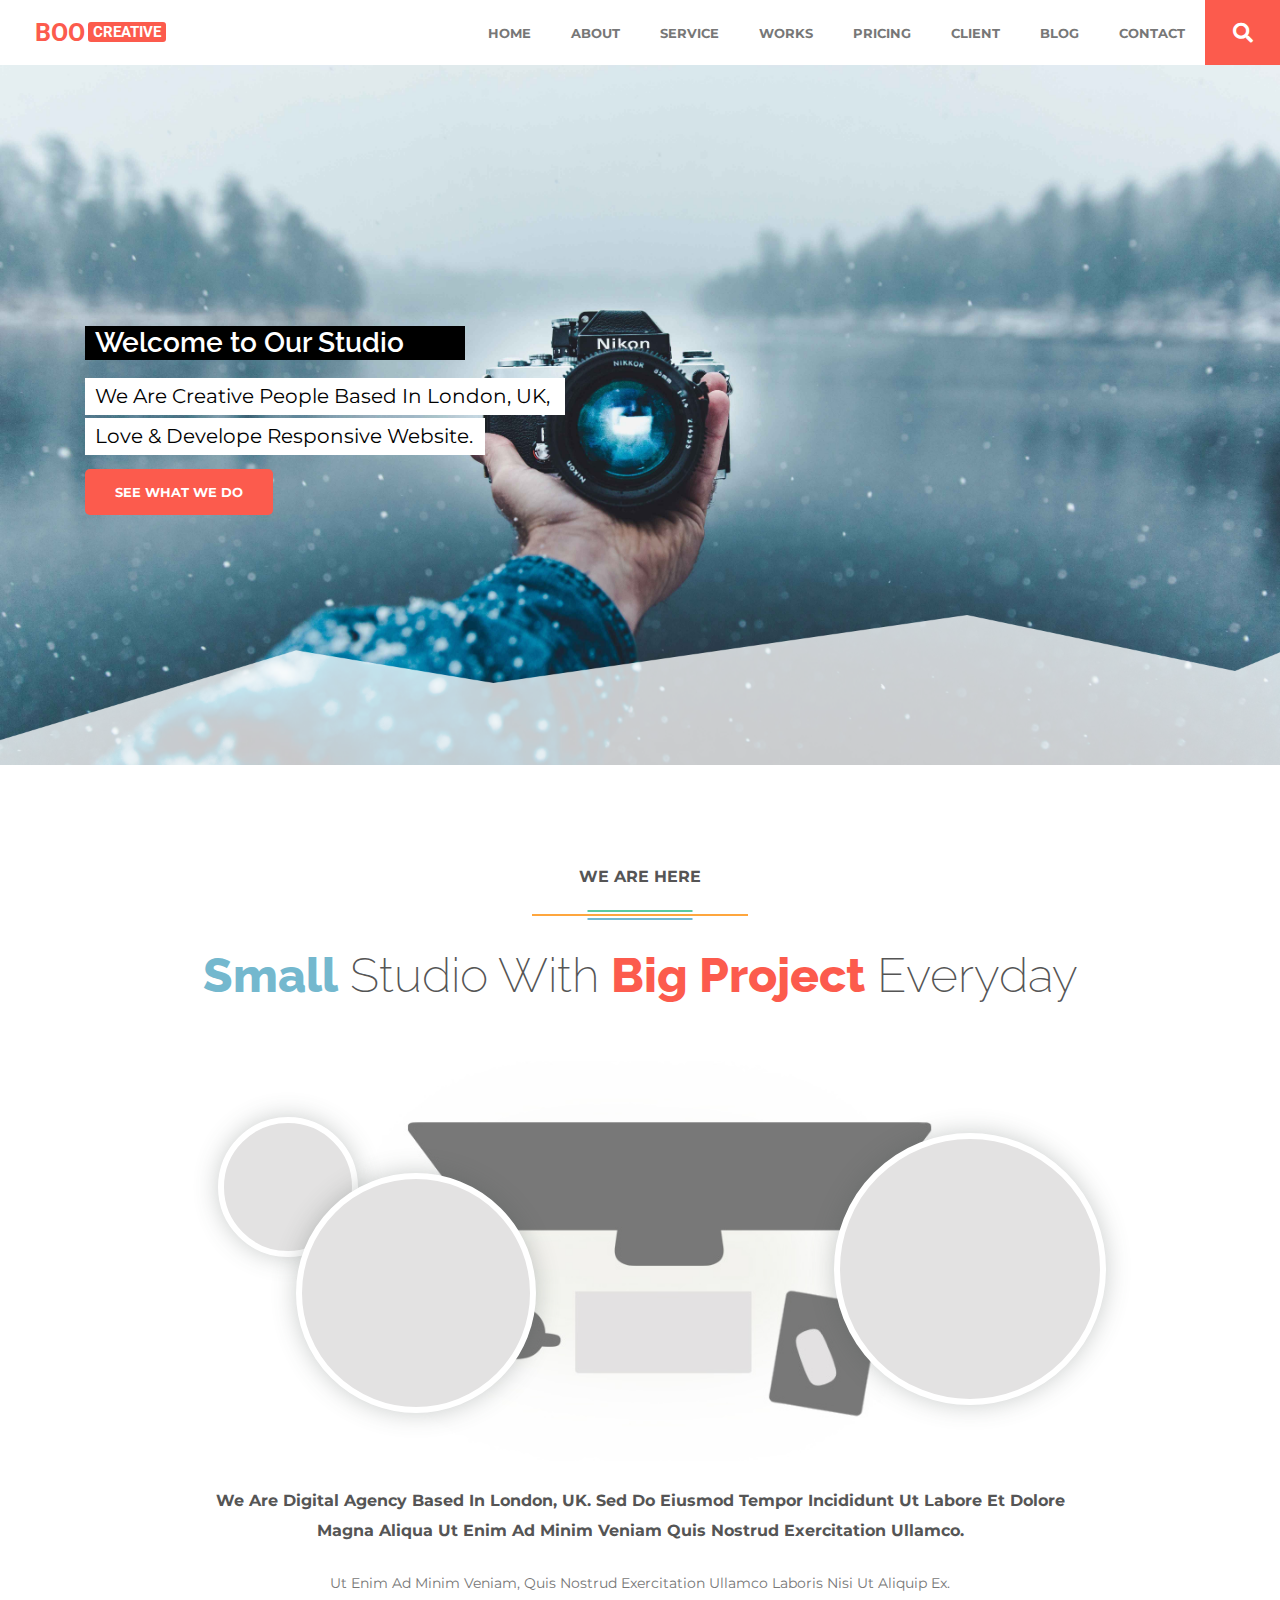
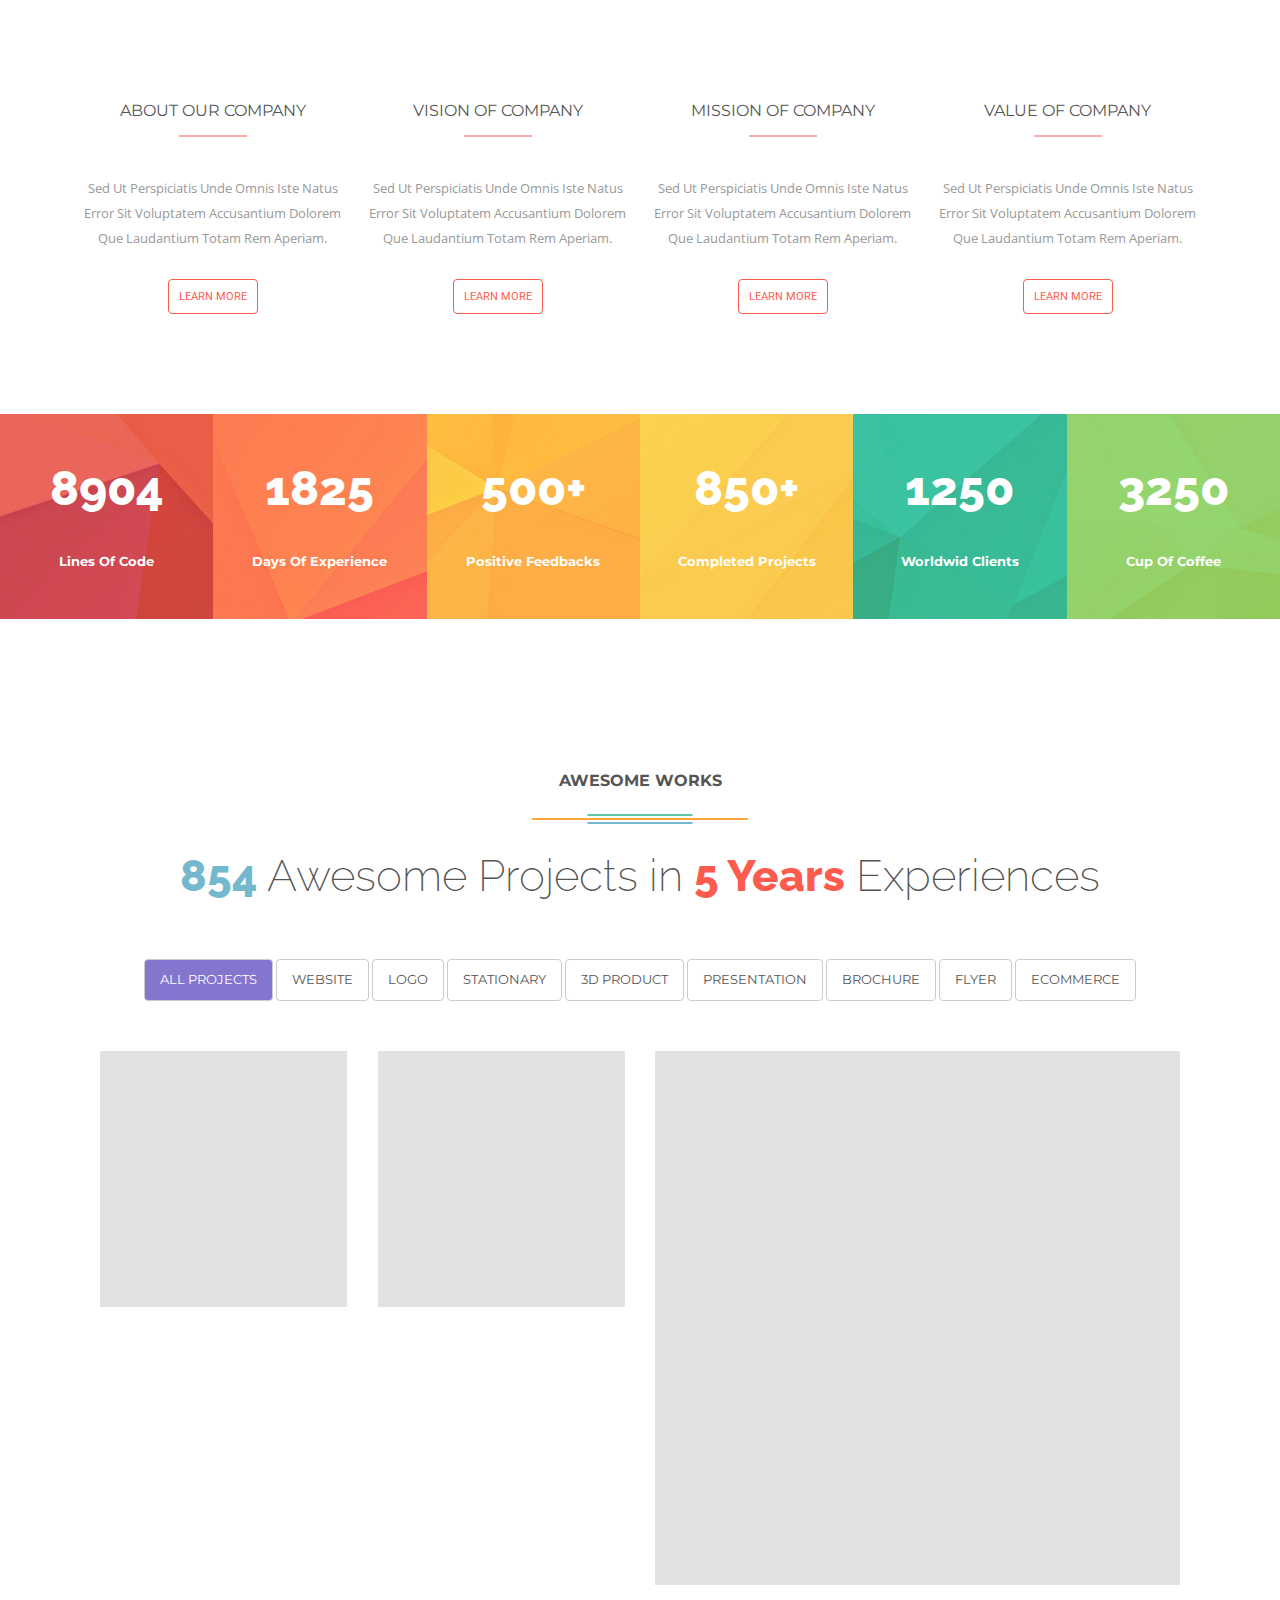
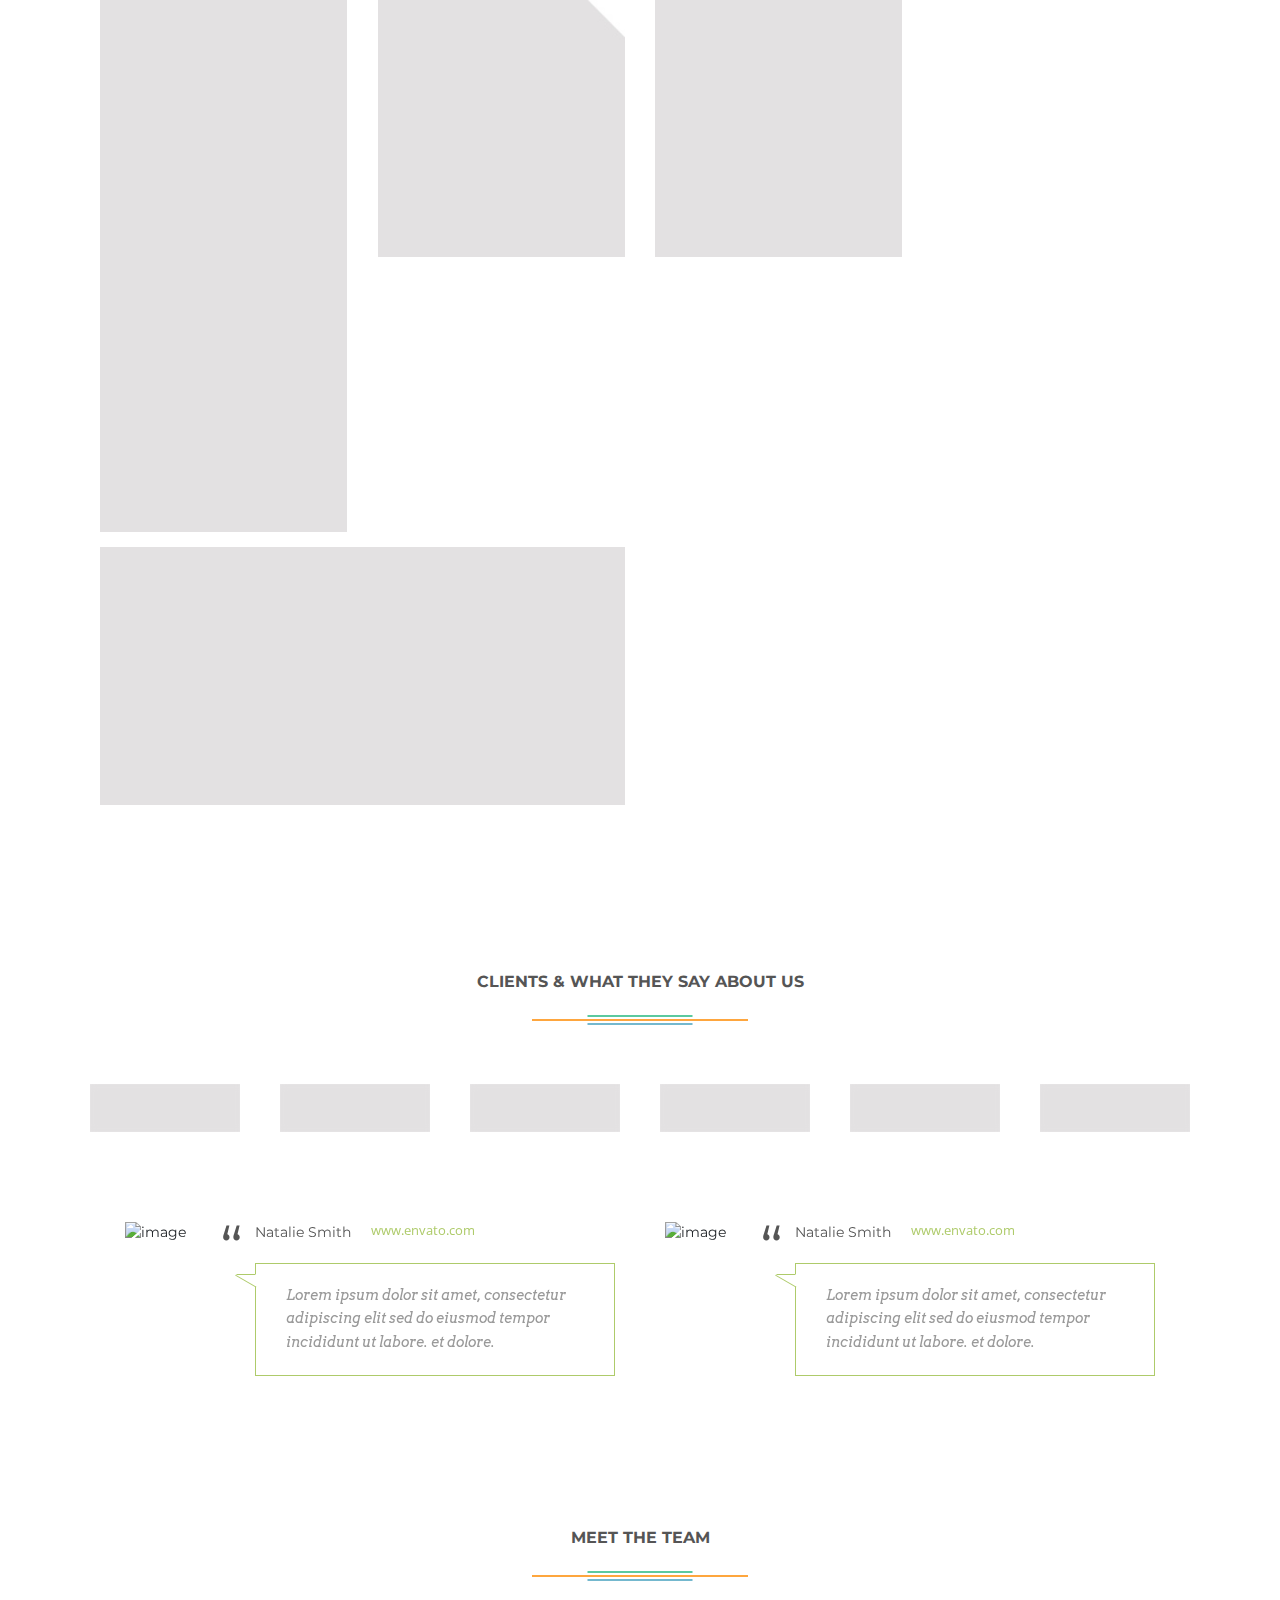
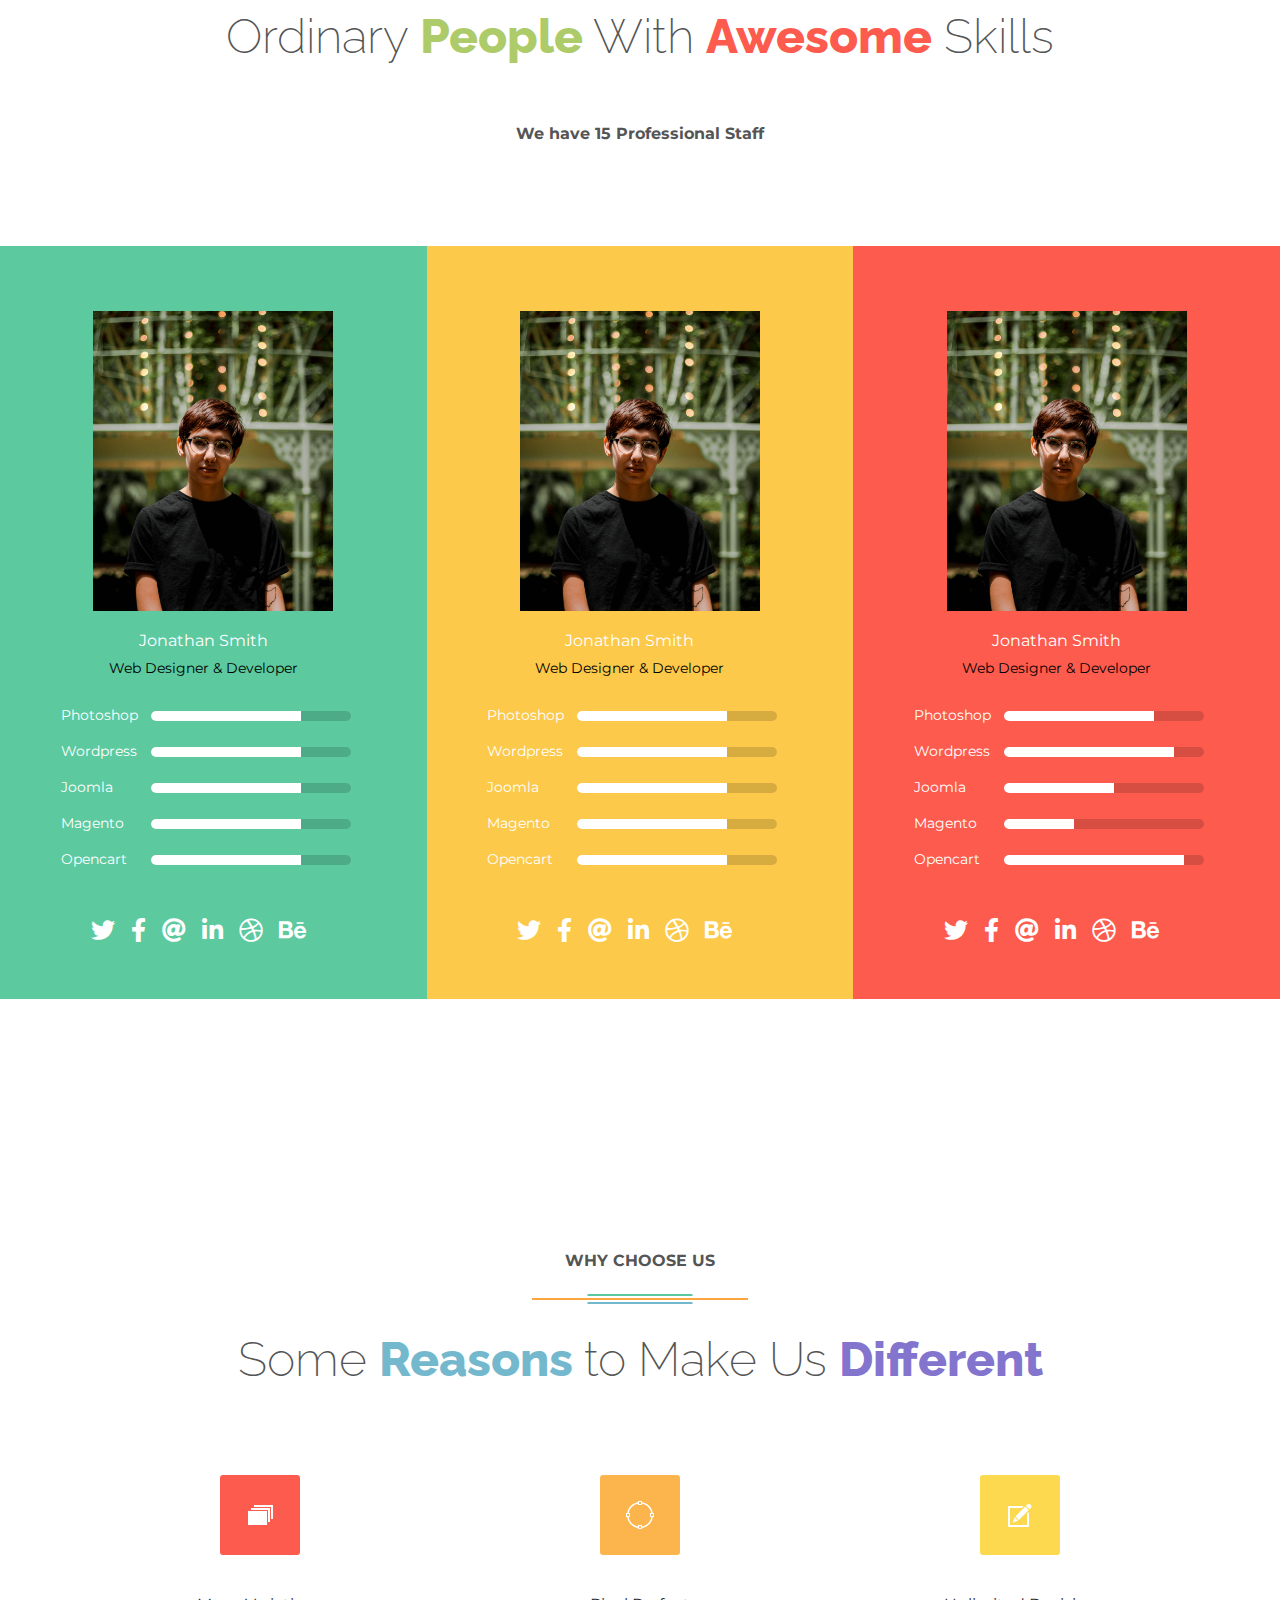
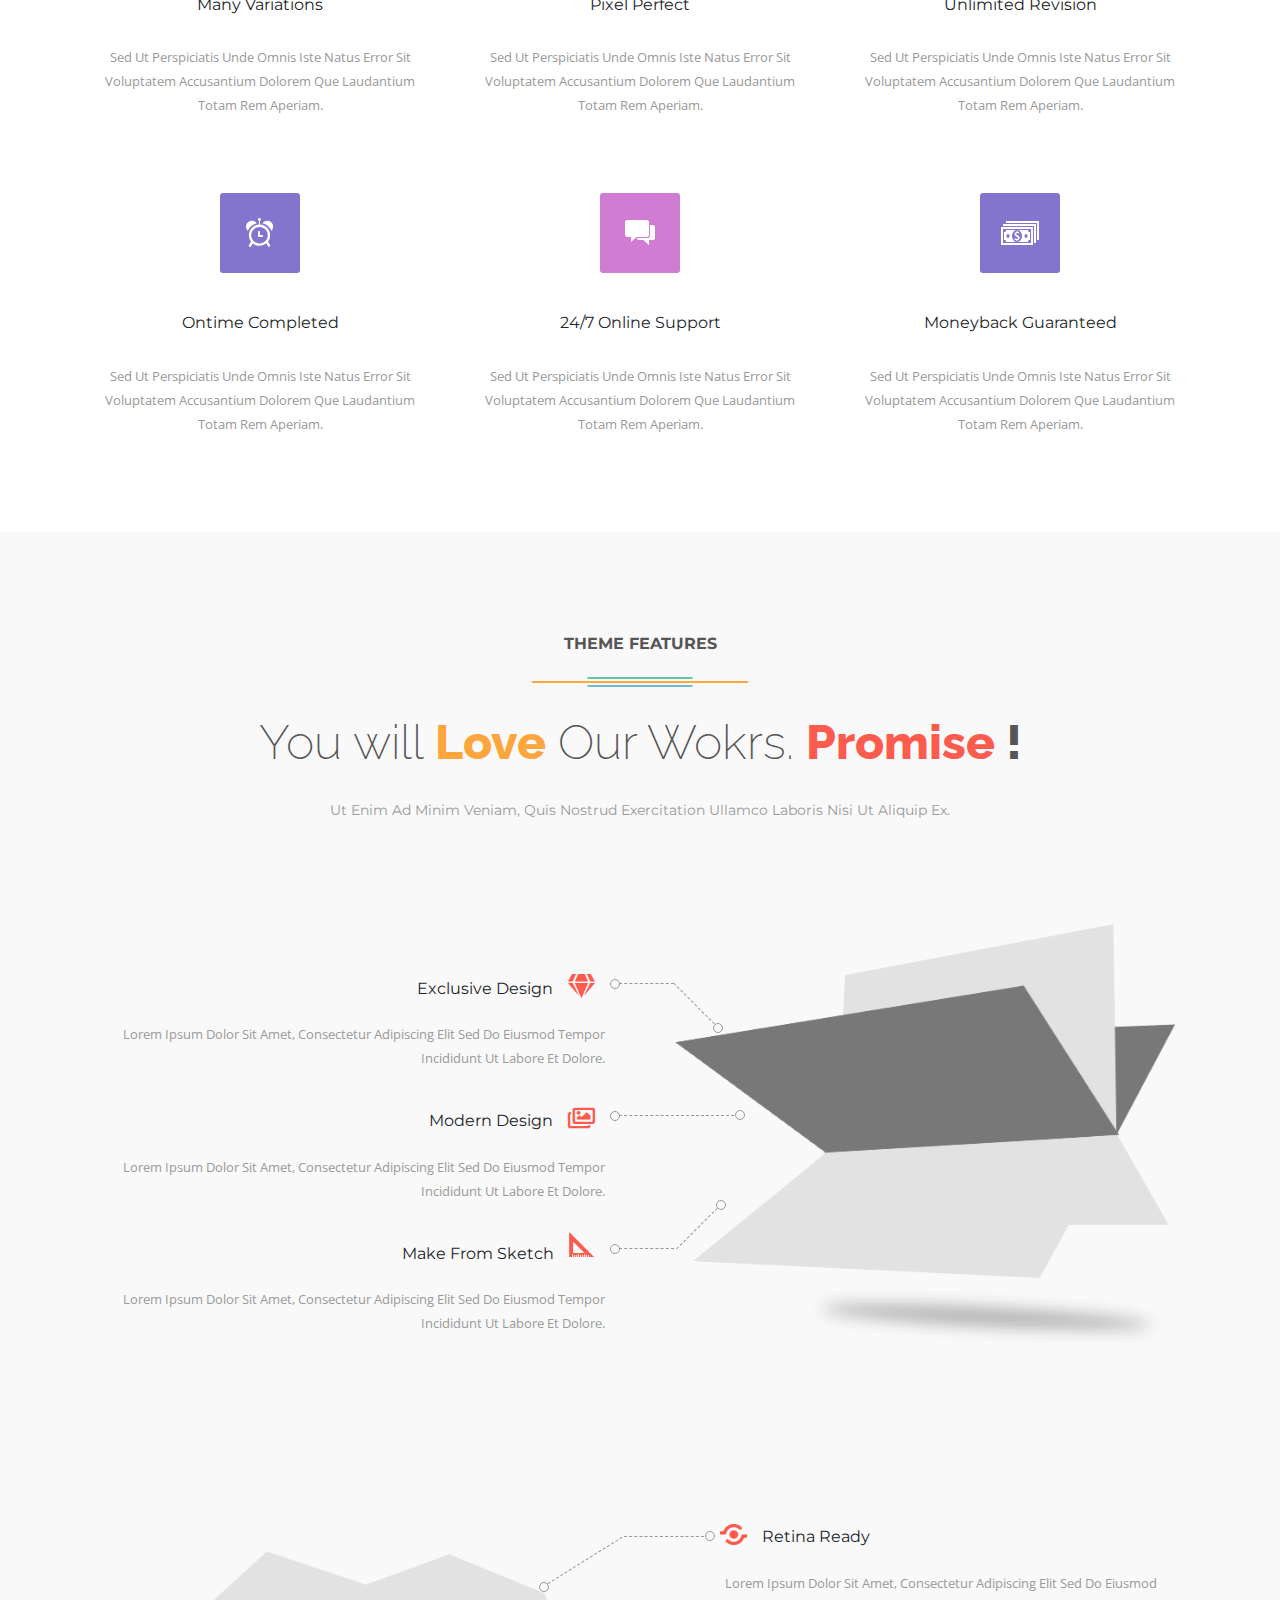
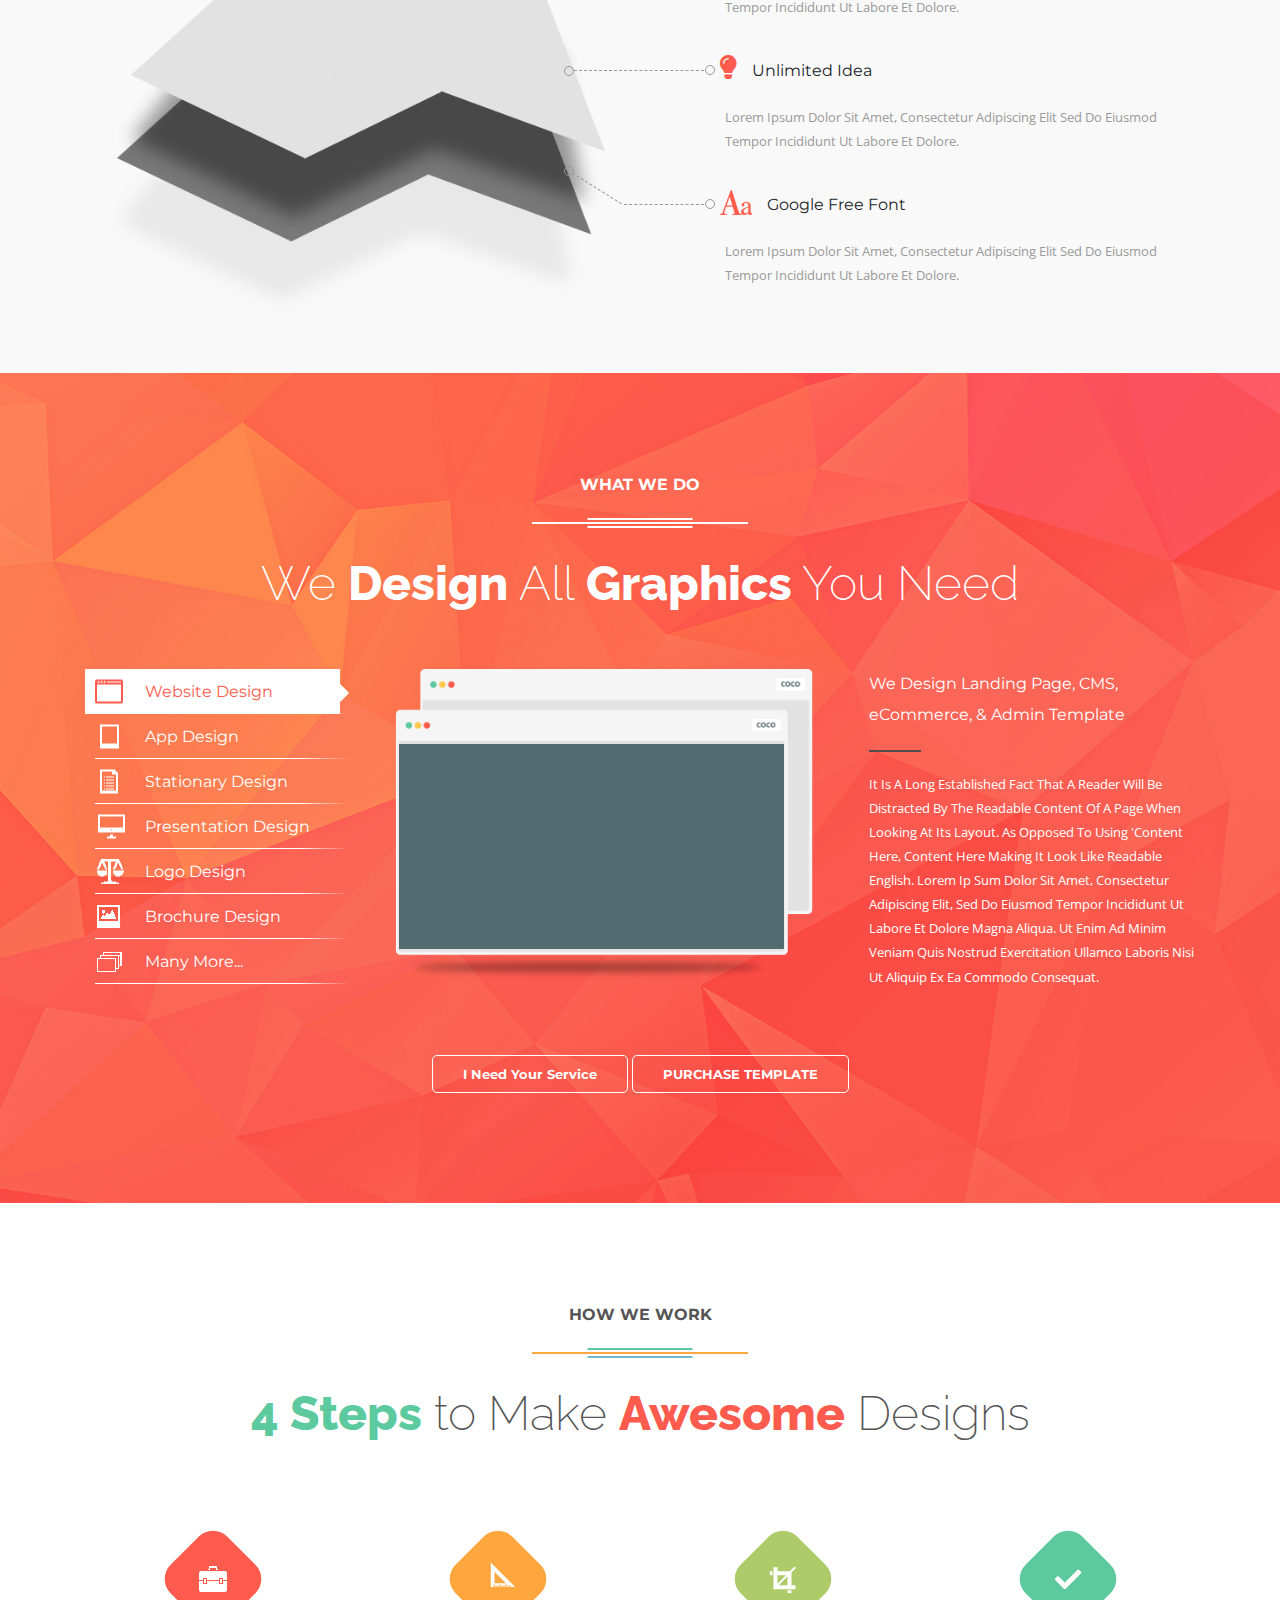
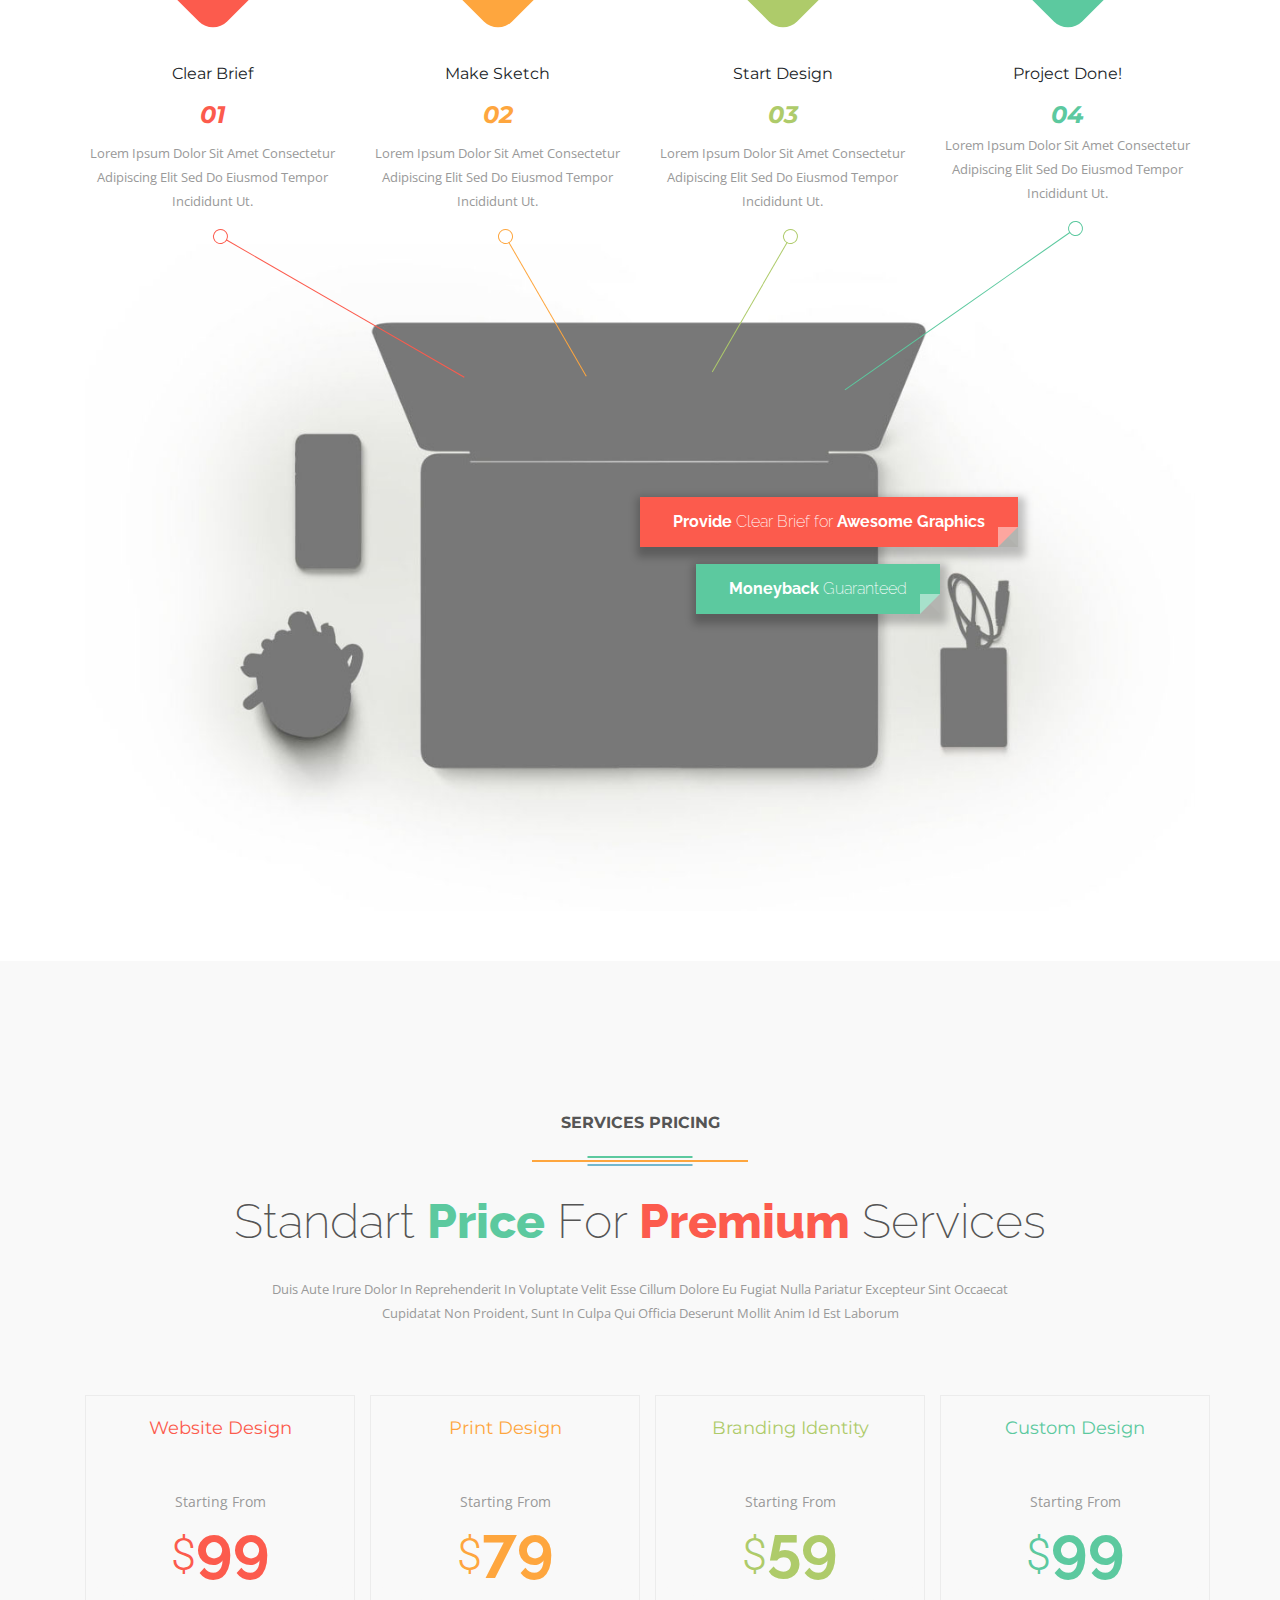
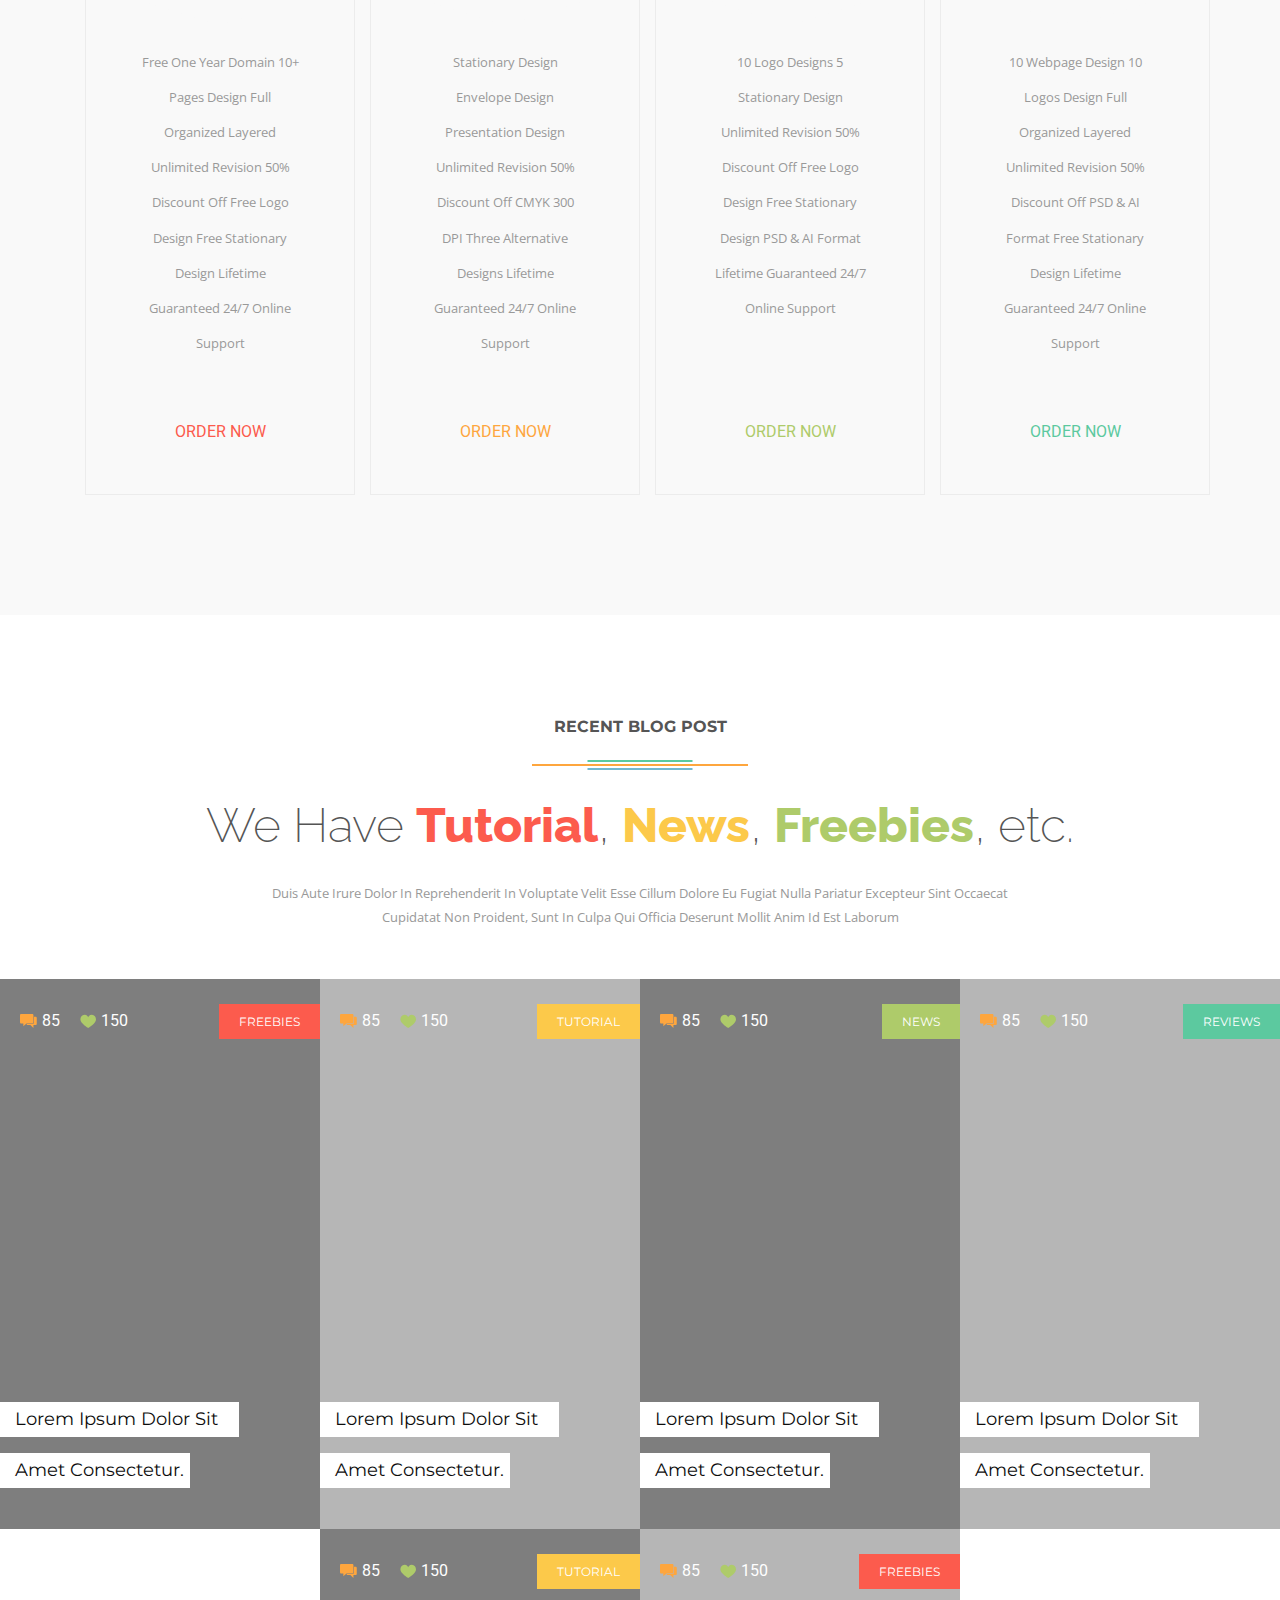
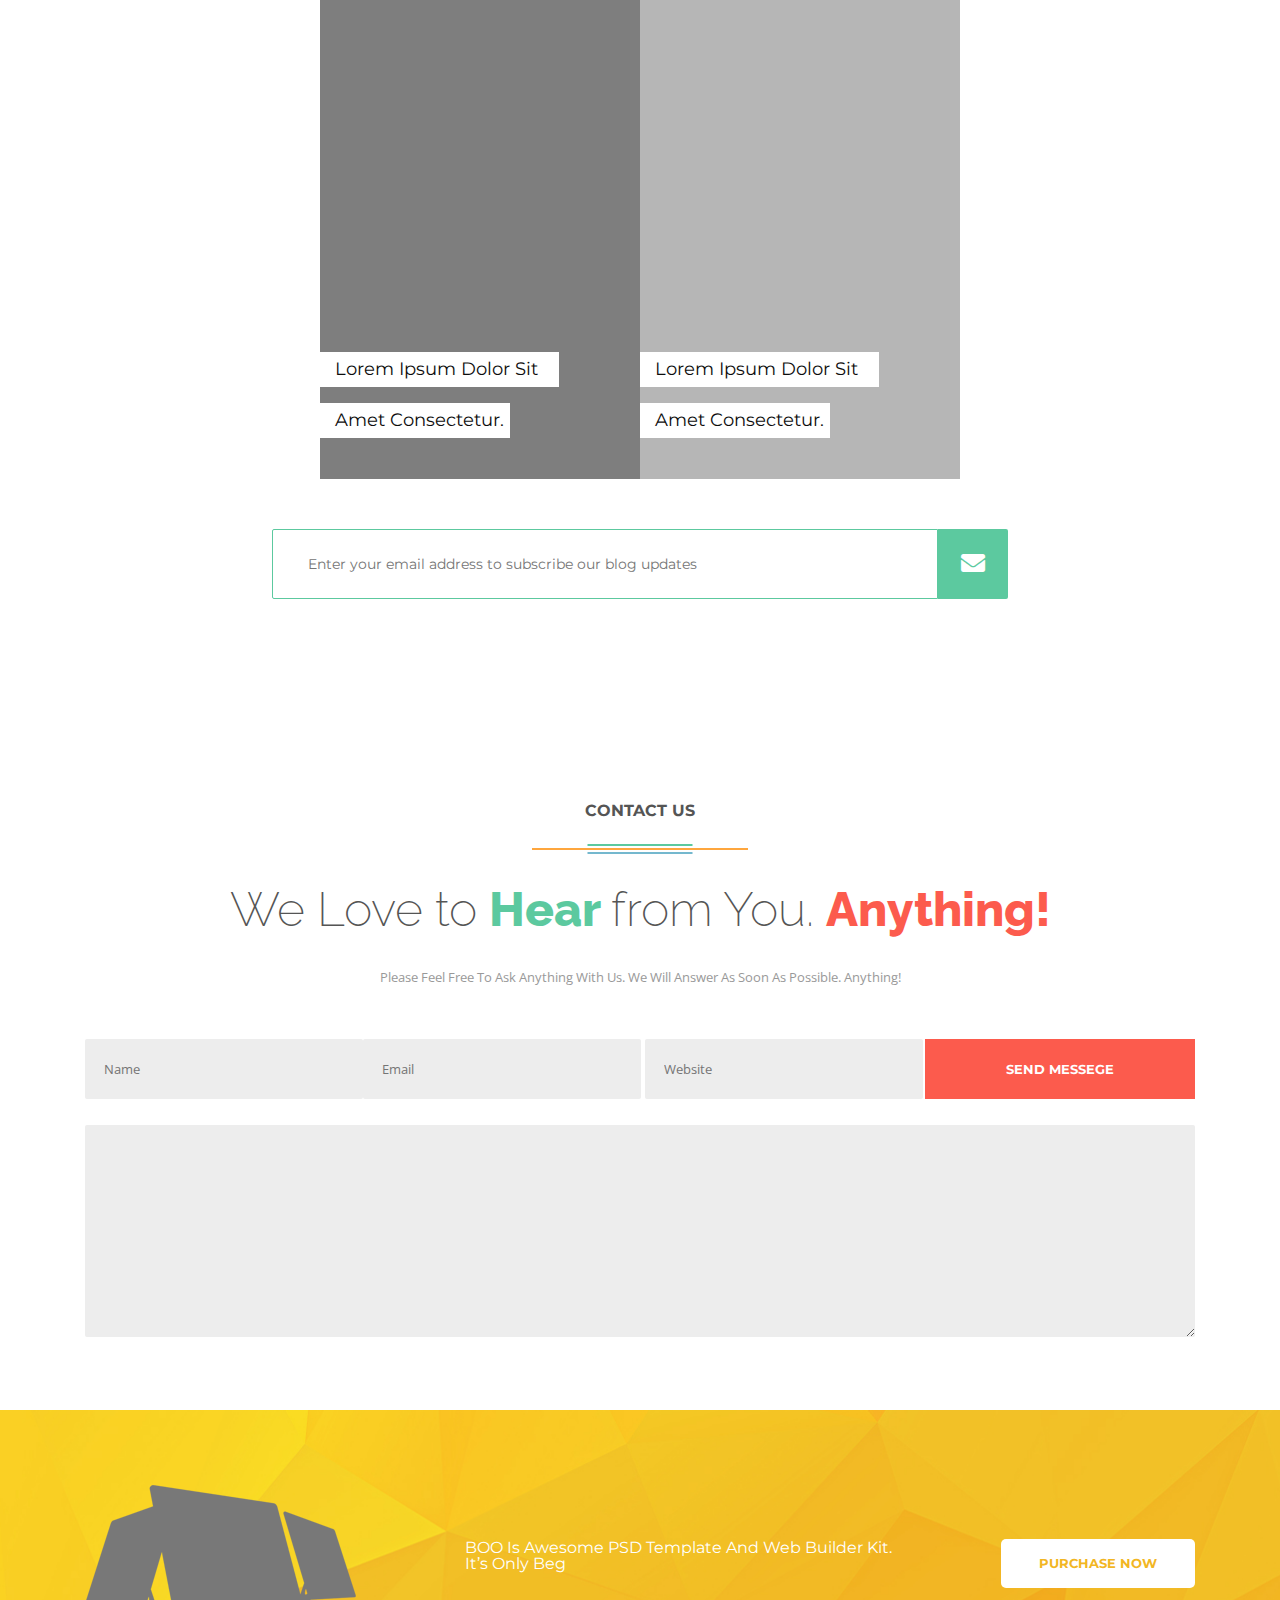
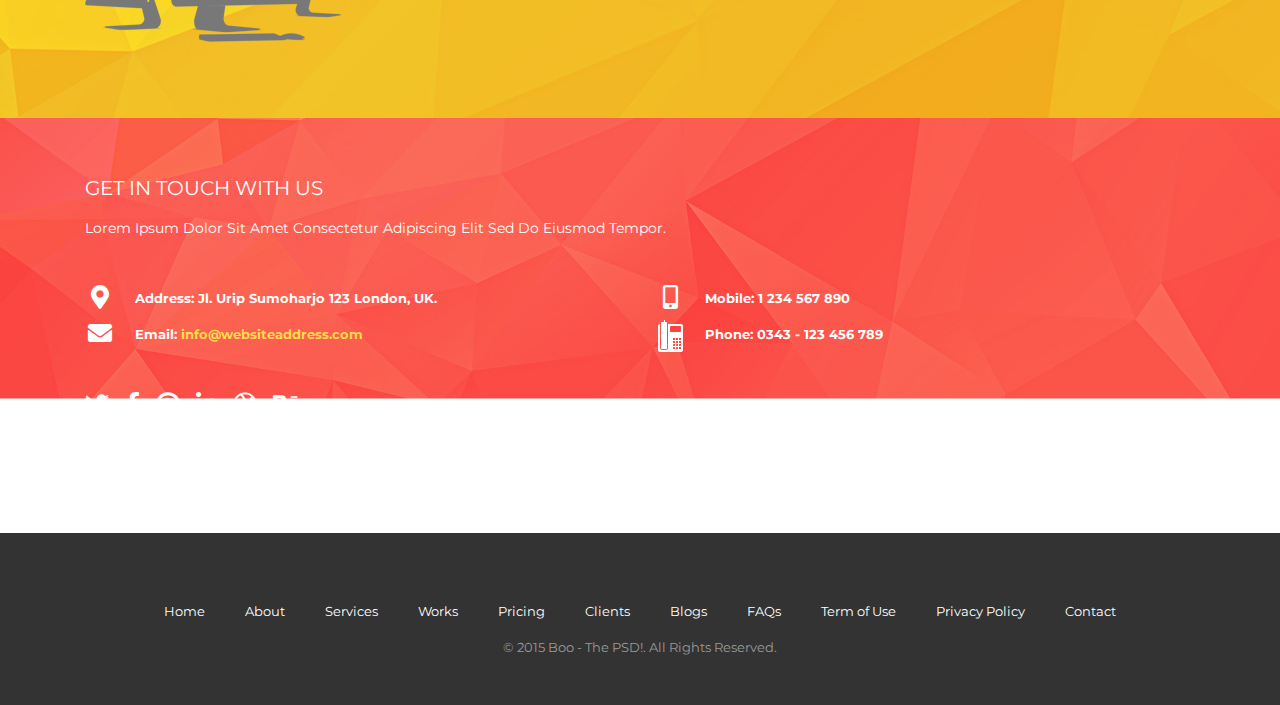
==== commit 251a708e: "" ====
--- a/index.html
+++ b/index.html
@@ -27,8 +27,10 @@
                 <div class="logo-container col-lg-3">
                     <a href="#"> Boo <span>Creative</span> </a>
                 </div>
+
                 <div class="navigation-container col-lg-9 text-right">
                     <div class="main-nav d-flex align-items-center">
+                        <span class="nav_icon"></span>
                         <ul>
                             <li><a href="#">Home</a></li>
                             <li><a href="#">About</a></li>
@@ -43,6 +45,7 @@
                     <div class="search-container">
                         <span class="fa fa-search"></span>
                     </div>
+                    <span class="close"></span>
                 </div>
             </div>
         </header>
--- a/css/style.css
+++ b/css/style.css
@@ -48,6 +48,17 @@
         top: -2px;
         left: -3px;
         border-radius: 3px; }
+  #main-header .nav_icon,
+  #main-header .close {
+    height: 50px;
+    width: 50px;
+    cursor: pointer;
+    display: none; }
+  #main-header .nav_icon {
+    margin-right: 20px;
+    background-image: url(../img/burger.svg); }
+  #main-header .close {
+    background-image: url(../img/cancel.svg); }
   #main-header .navigation-container {
     display: -webkit-box;
     display: -ms-flexbox;
@@ -55,39 +66,62 @@
     -webkit-box-pack: end;
         -ms-flex-pack: end;
             justify-content: flex-end; }
-    #main-header .navigation-container .main-nav ul {
-      padding: 0;
-      margin: 0;
-      list-style-type: none;
-      display: -webkit-box;
-      display: -ms-flexbox;
-      display: flex;
-      -webkit-box-pack: end;
-          -ms-flex-pack: end;
-              justify-content: flex-end; }
-      #main-header .navigation-container .main-nav ul li a {
-        display: block;
-        padding: 20px;
-        font: 700 13px "Montserrat", sans-serif;
-        color: #777777;
-        text-transform: uppercase;
-        text-decoration: none; }
-        #main-header .navigation-container .main-nav ul li a:hover {
-          color: #fc5b4d; }
-    #main-header .navigation-container .search-container {
-      display: -webkit-box;
-      display: -ms-flexbox;
-      display: flex;
-      -webkit-box-align: center;
-          -ms-flex-align: center;
-              align-items: center;
-      -webkit-box-pack: center;
-          -ms-flex-pack: center;
-              justify-content: center;
-      background-color: #fc5b4d;
-      width: 75px;
-      color: #ffffff;
-      font-size: 20px; }
+  #main-header .main-nav ul {
+    padding: 0;
+    margin: 0;
+    list-style-type: none;
+    display: -webkit-box;
+    display: -ms-flexbox;
+    display: flex;
+    -webkit-box-pack: end;
+        -ms-flex-pack: end;
+            justify-content: flex-end; }
+    #main-header .main-nav ul li a {
+      display: block;
+      padding: 20px;
+      font: 700 13px "Montserrat", sans-serif;
+      color: #777777;
+      text-transform: uppercase;
+      text-decoration: none; }
+      #main-header .main-nav ul li a:hover {
+        color: #fc5b4d; }
+  #main-header .search-container {
+    display: -webkit-box;
+    display: -ms-flexbox;
+    display: flex;
+    -webkit-box-align: center;
+        -ms-flex-align: center;
+            align-items: center;
+    -webkit-box-pack: center;
+        -ms-flex-pack: center;
+            justify-content: center;
+    background-color: #fc5b4d;
+    width: 75px;
+    color: #ffffff;
+    font-size: 20px; }
+  #main-header .navigation-container.nav_active {
+    display: block;
+    position: absolute;
+    right: 0;
+    background-color: #fc5b4d;
+    width: 50%;
+    height: 100vh;
+    z-index: 2; }
+    #main-header .navigation-container.nav_active .nav_icon {
+      display: none; }
+    #main-header .navigation-container.nav_active .main-nav ul {
+      display: block;
+      width: 100%;
+      text-align: center; }
+      #main-header .navigation-container.nav_active .main-nav ul li a {
+        color: #ffffff; }
+      #main-header .navigation-container.nav_active .main-nav ul li:hover a {
+        color: #fc5b4d;
+        background-color: #fff; }
+    #main-header .navigation-container.nav_active .search-container {
+      display: block;
+      text-align: center;
+      width: 100%; }
 
 section {
   padding: 50px 0; }
@@ -127,8 +161,11 @@
     font-size: 20px;
     color: #000000;
     background: #ffffff;
-    width: 480px;
     margin-bottom: 3px; }
+  #slider .slide_content p:nth-child(2) {
+    width: 480px; }
+  #slider .slide_content p:nth-child(3) {
+    width: 400px; }
   #slider .slide_content h3,
   #slider .slide_content p {
     padding-left: 10px; }
@@ -1454,6 +1491,14 @@
         -ms-flex-pack: justify;
             justify-content: space-between; } }
 
+@media (max-width: 1090px) {
+  #main-header .nav_icon {
+    display: block; }
+  #main-header .navigation-container .main-nav ul {
+    display: none; }
+  #main-header .navigation-container .search-container {
+    display: none; } }
+
 @media (max-width: 991px) {
   #about .about_photos span:nth-child(1) {
     left: 0; }
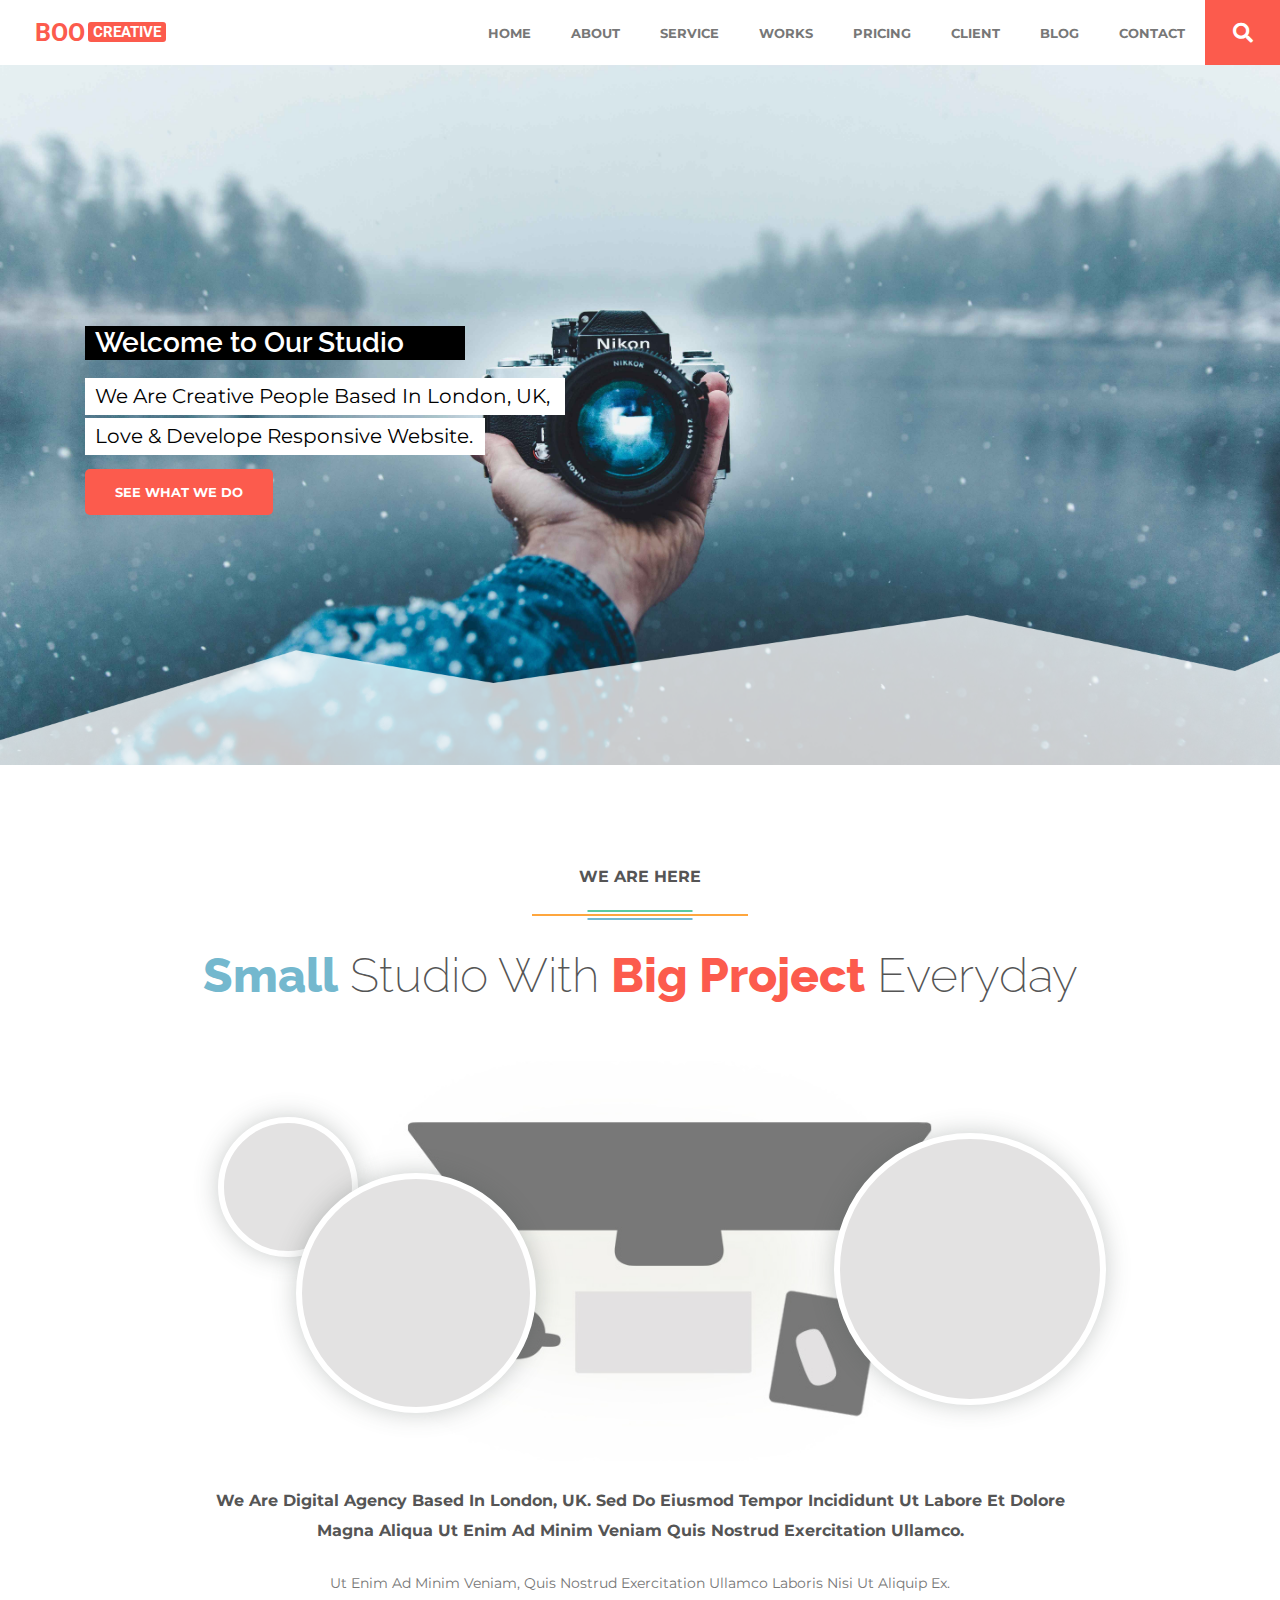
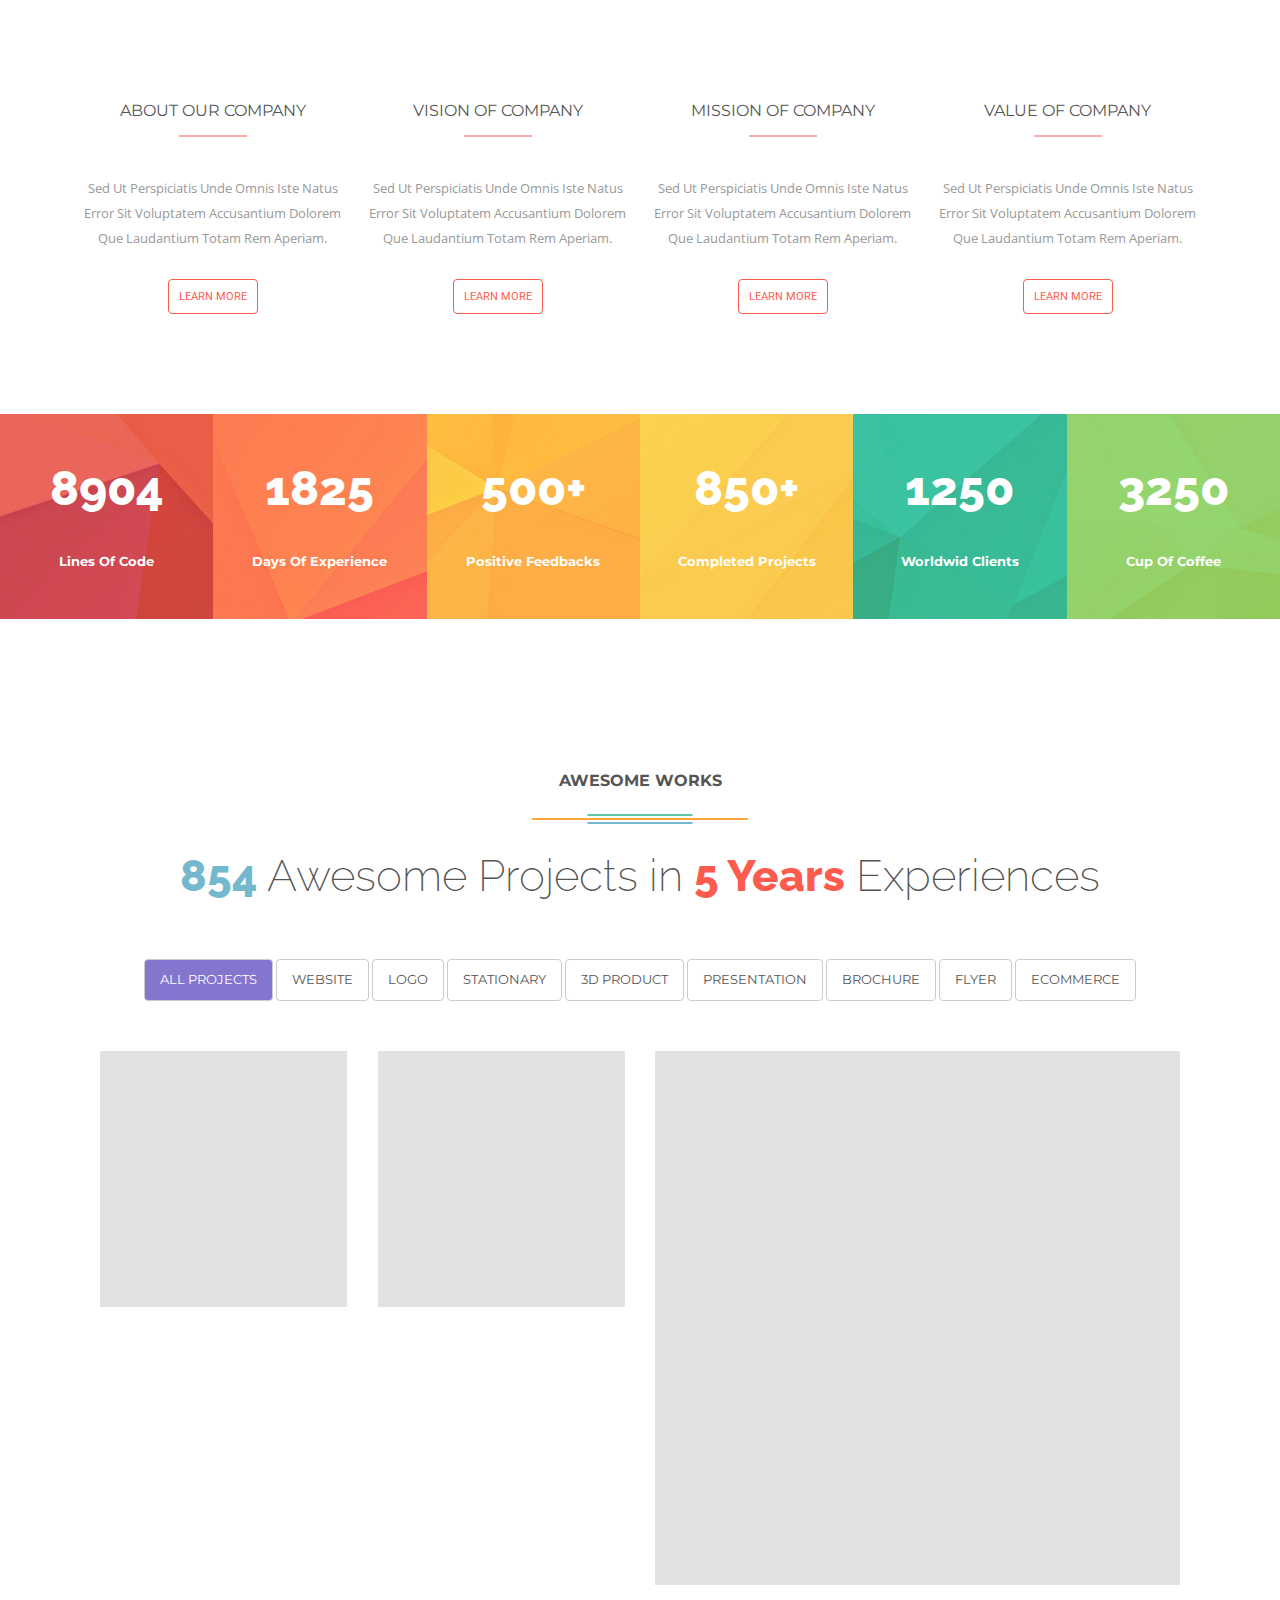
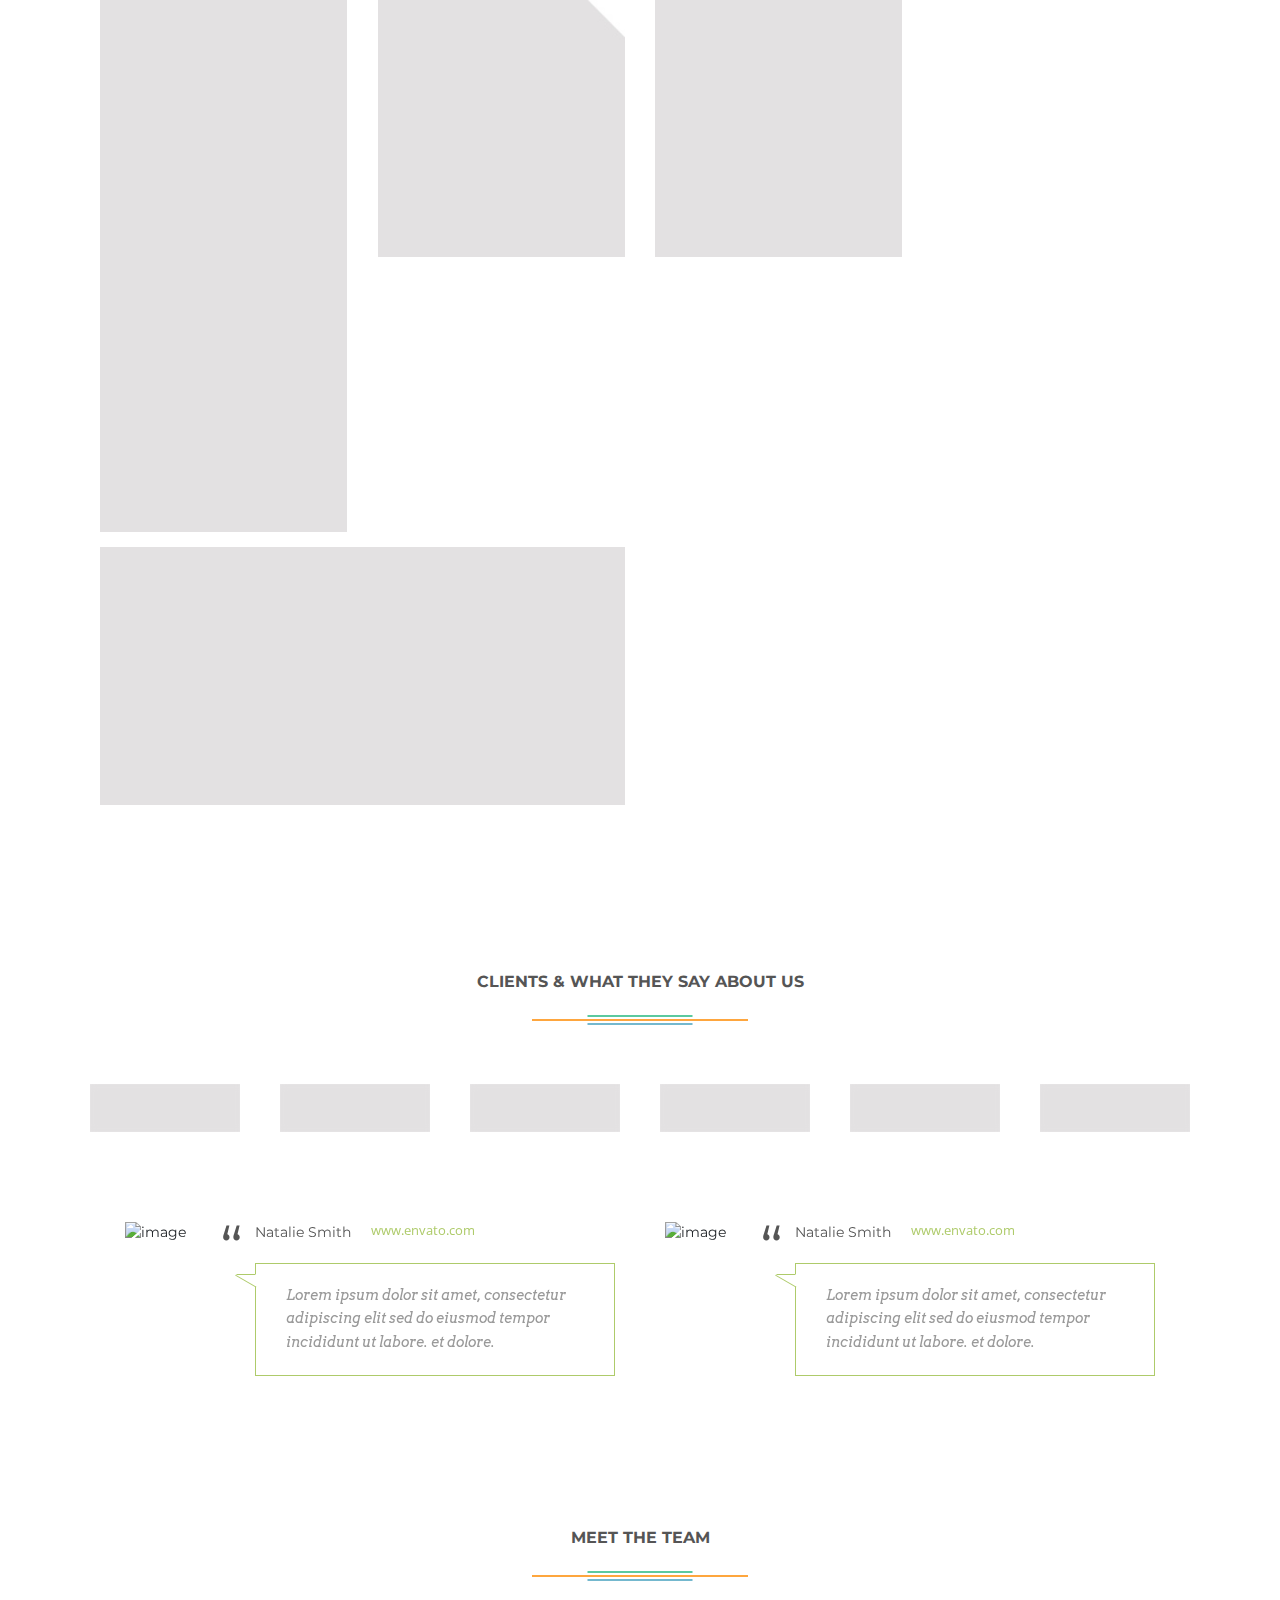
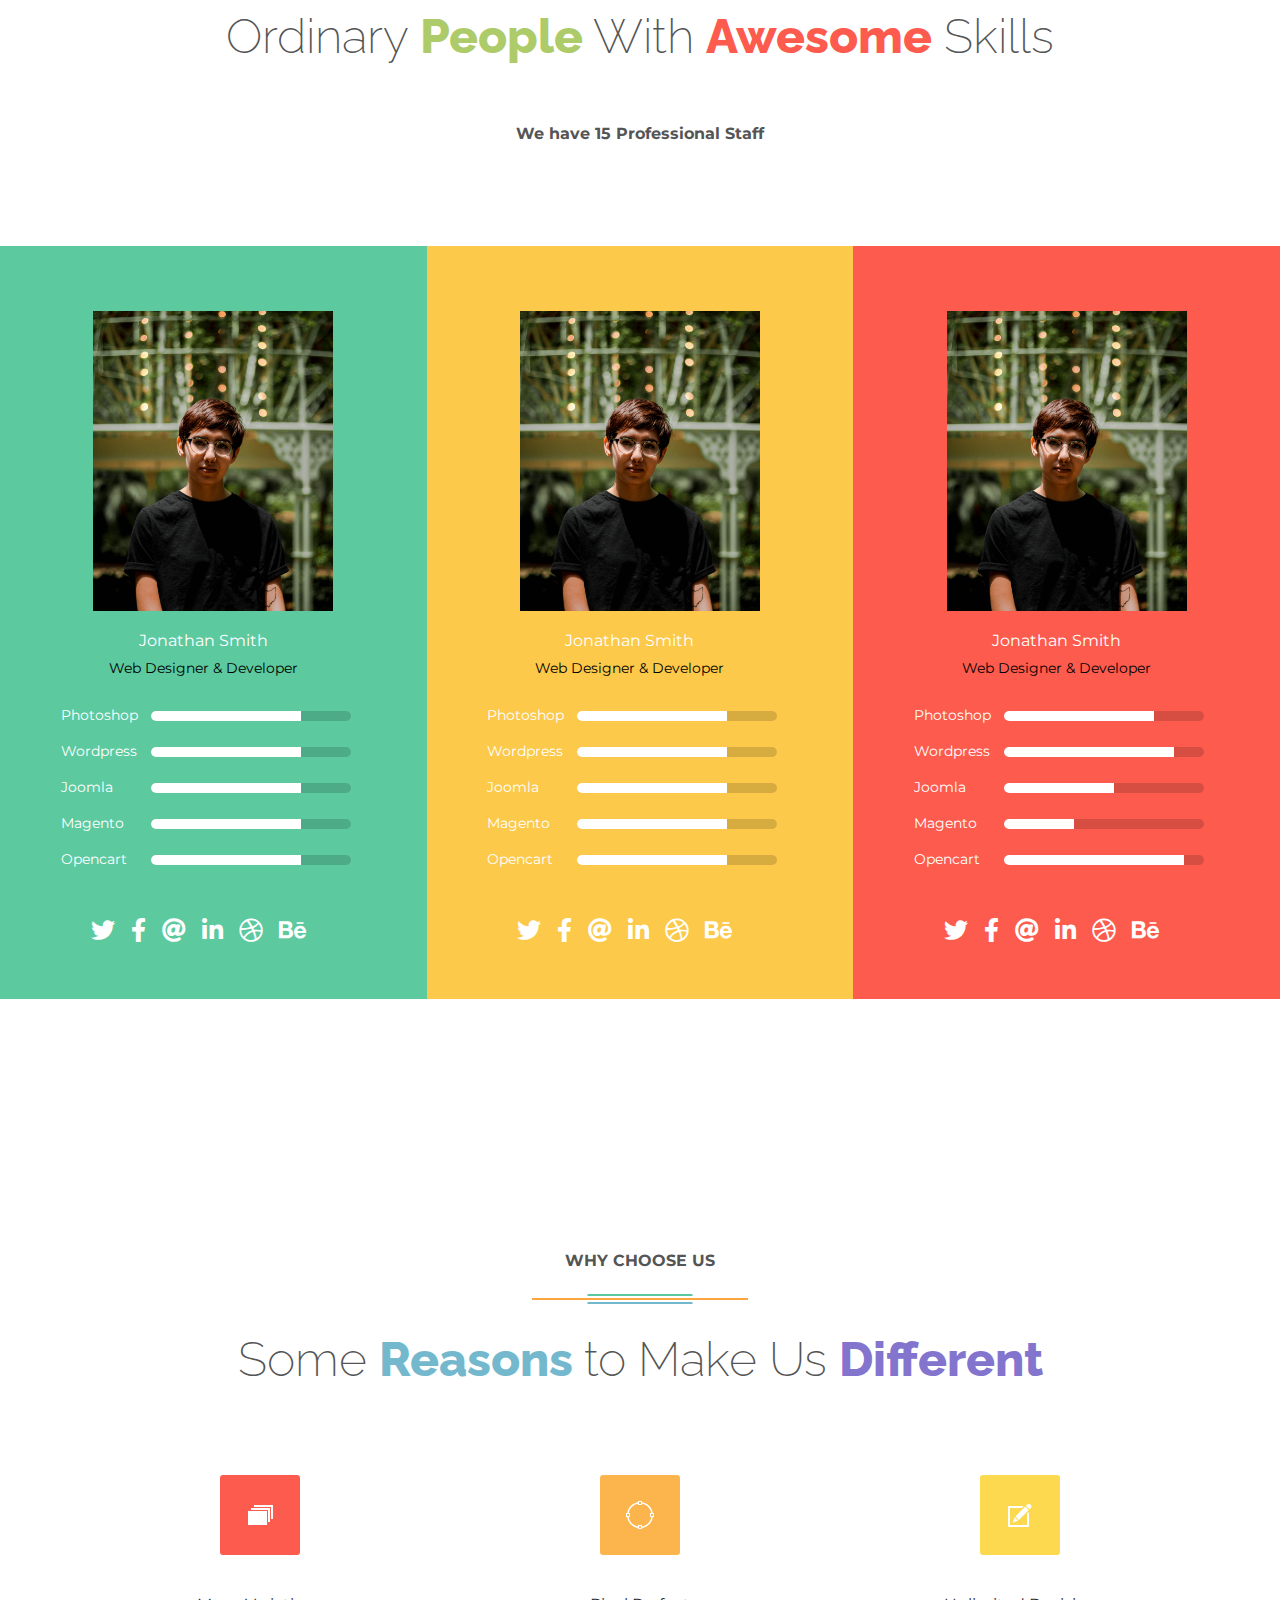
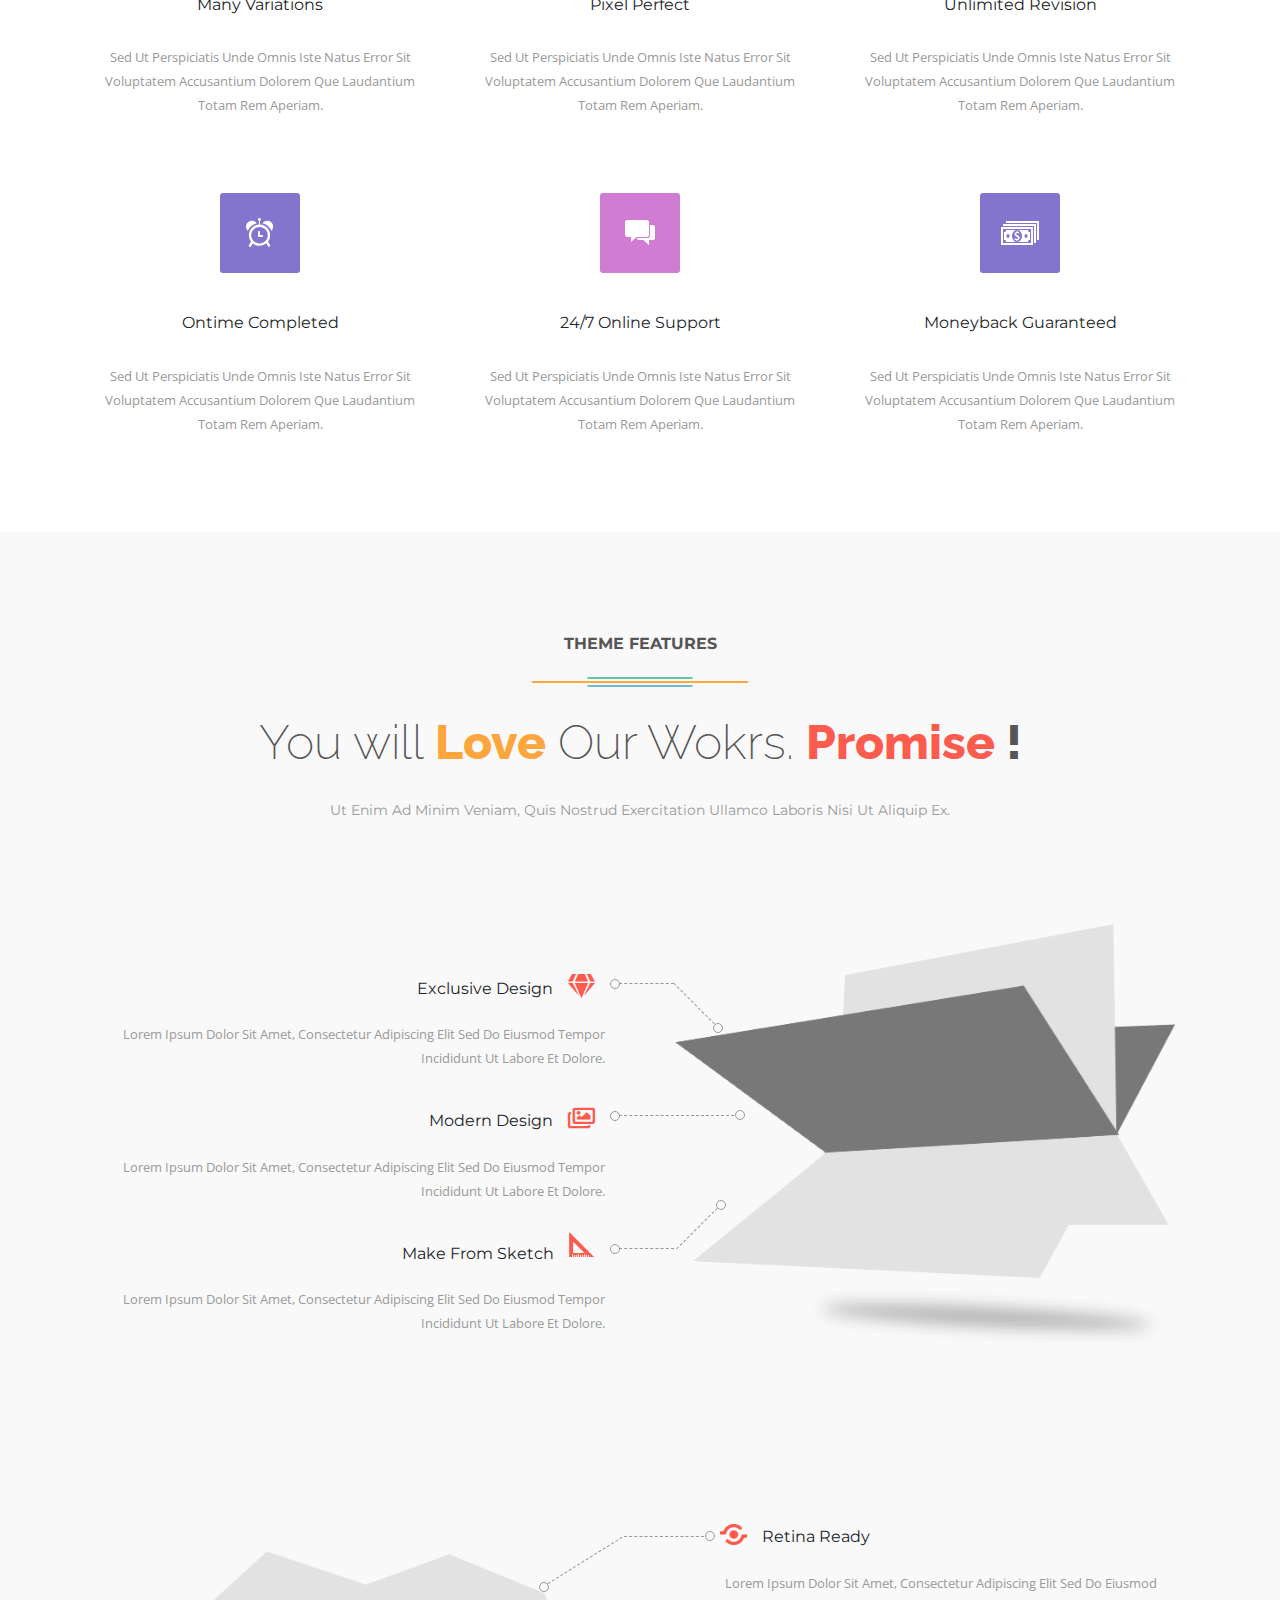
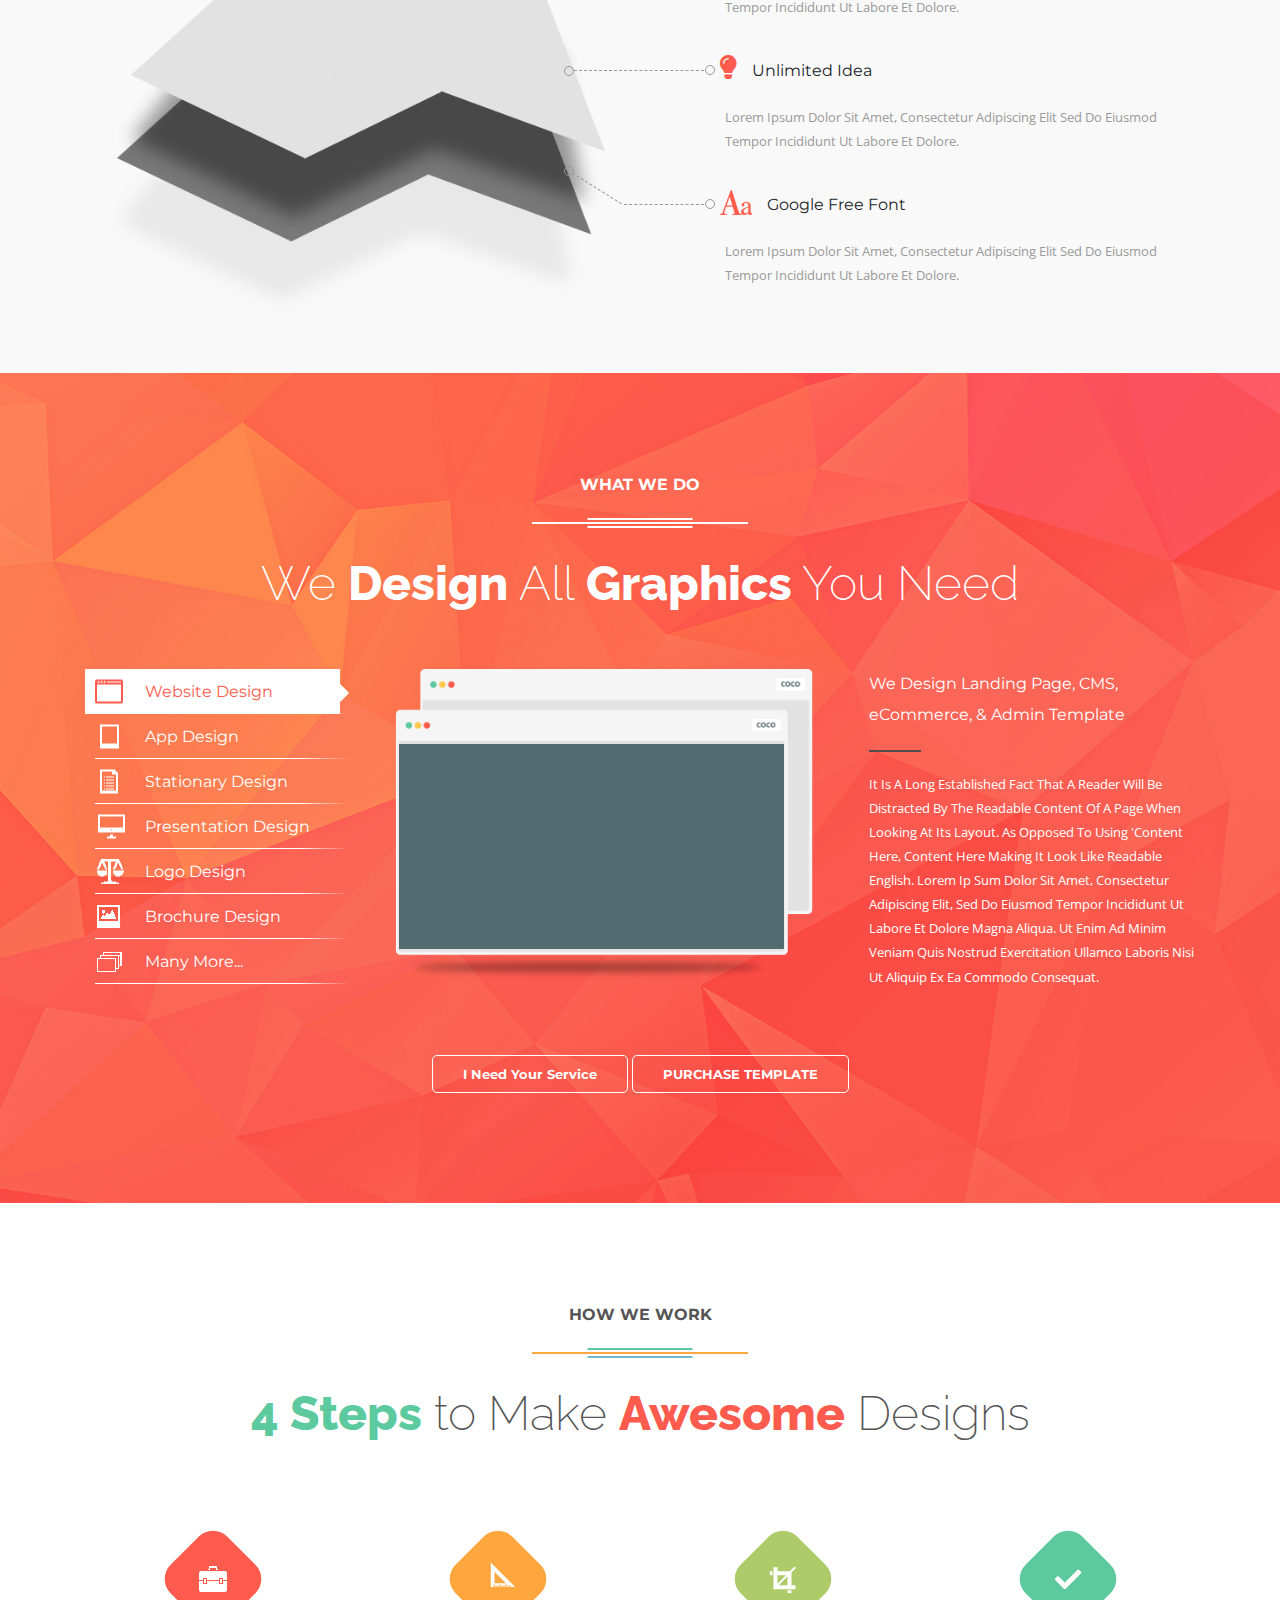
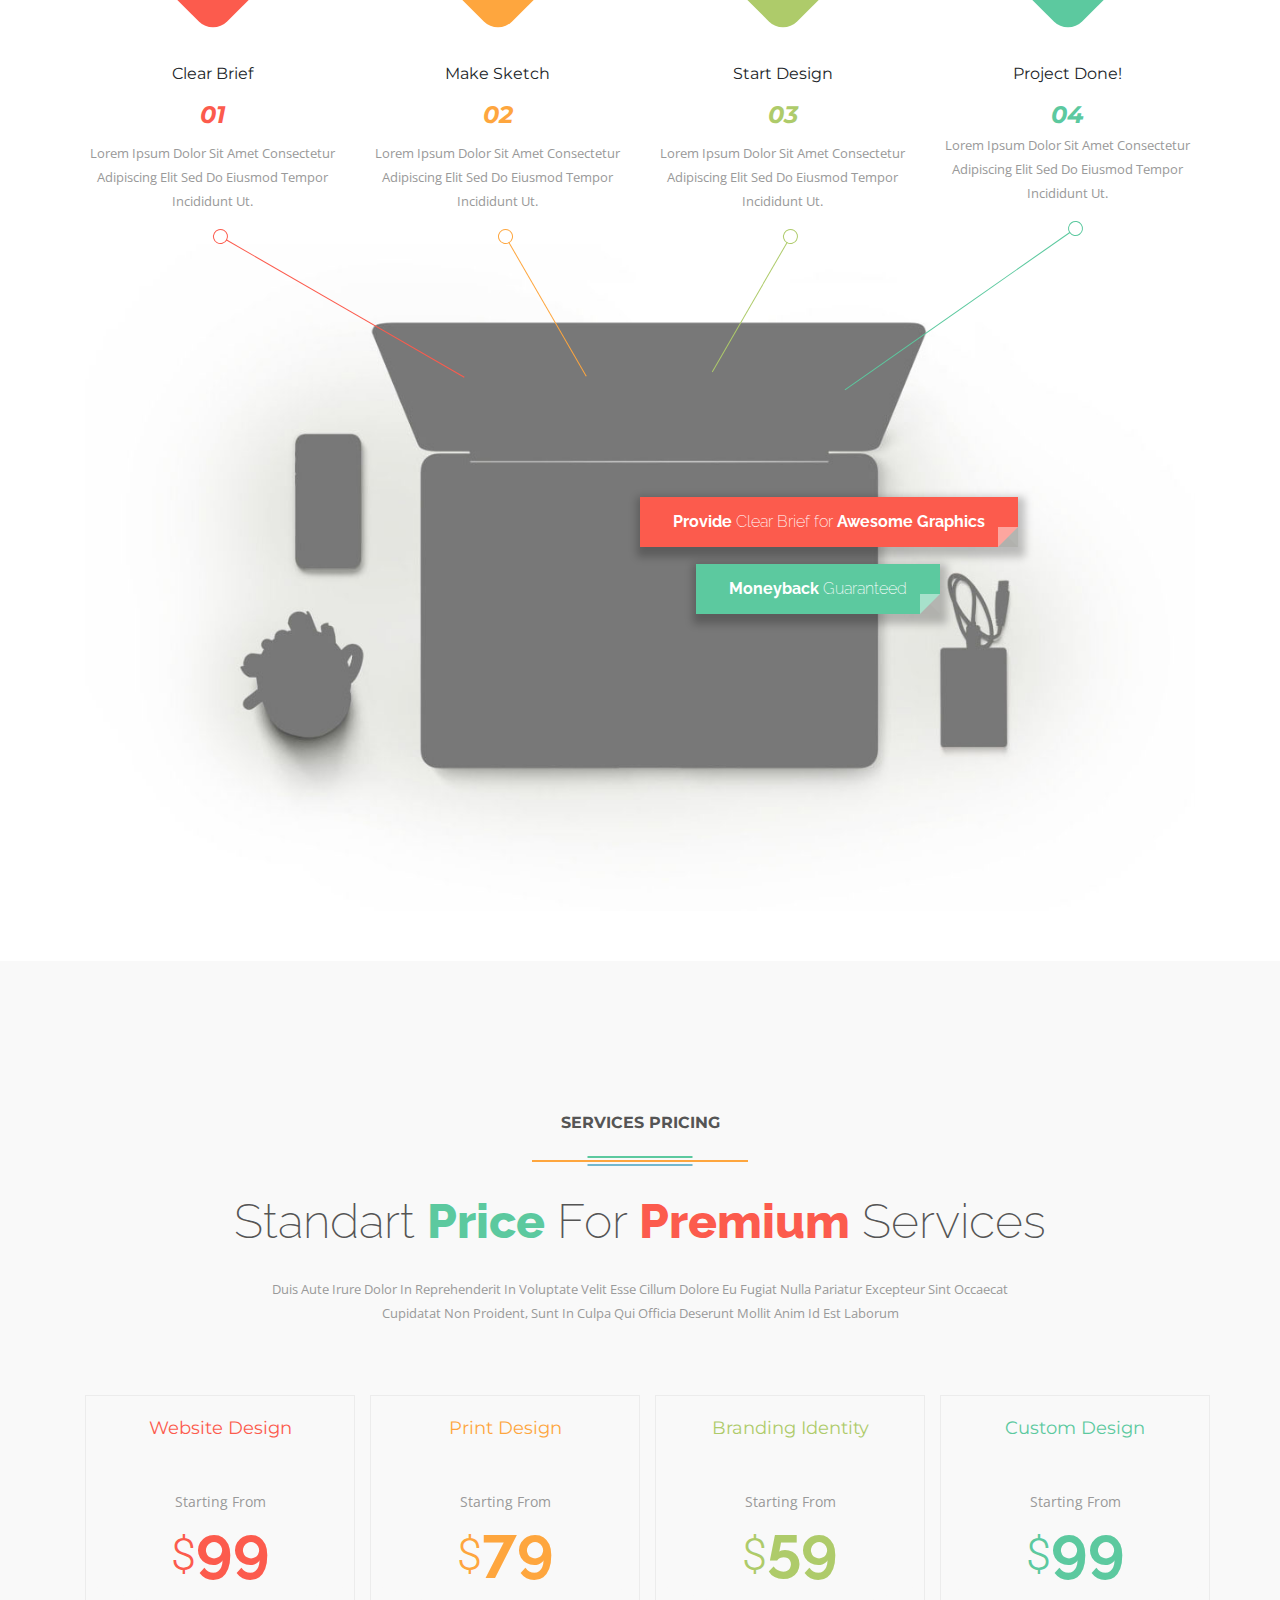
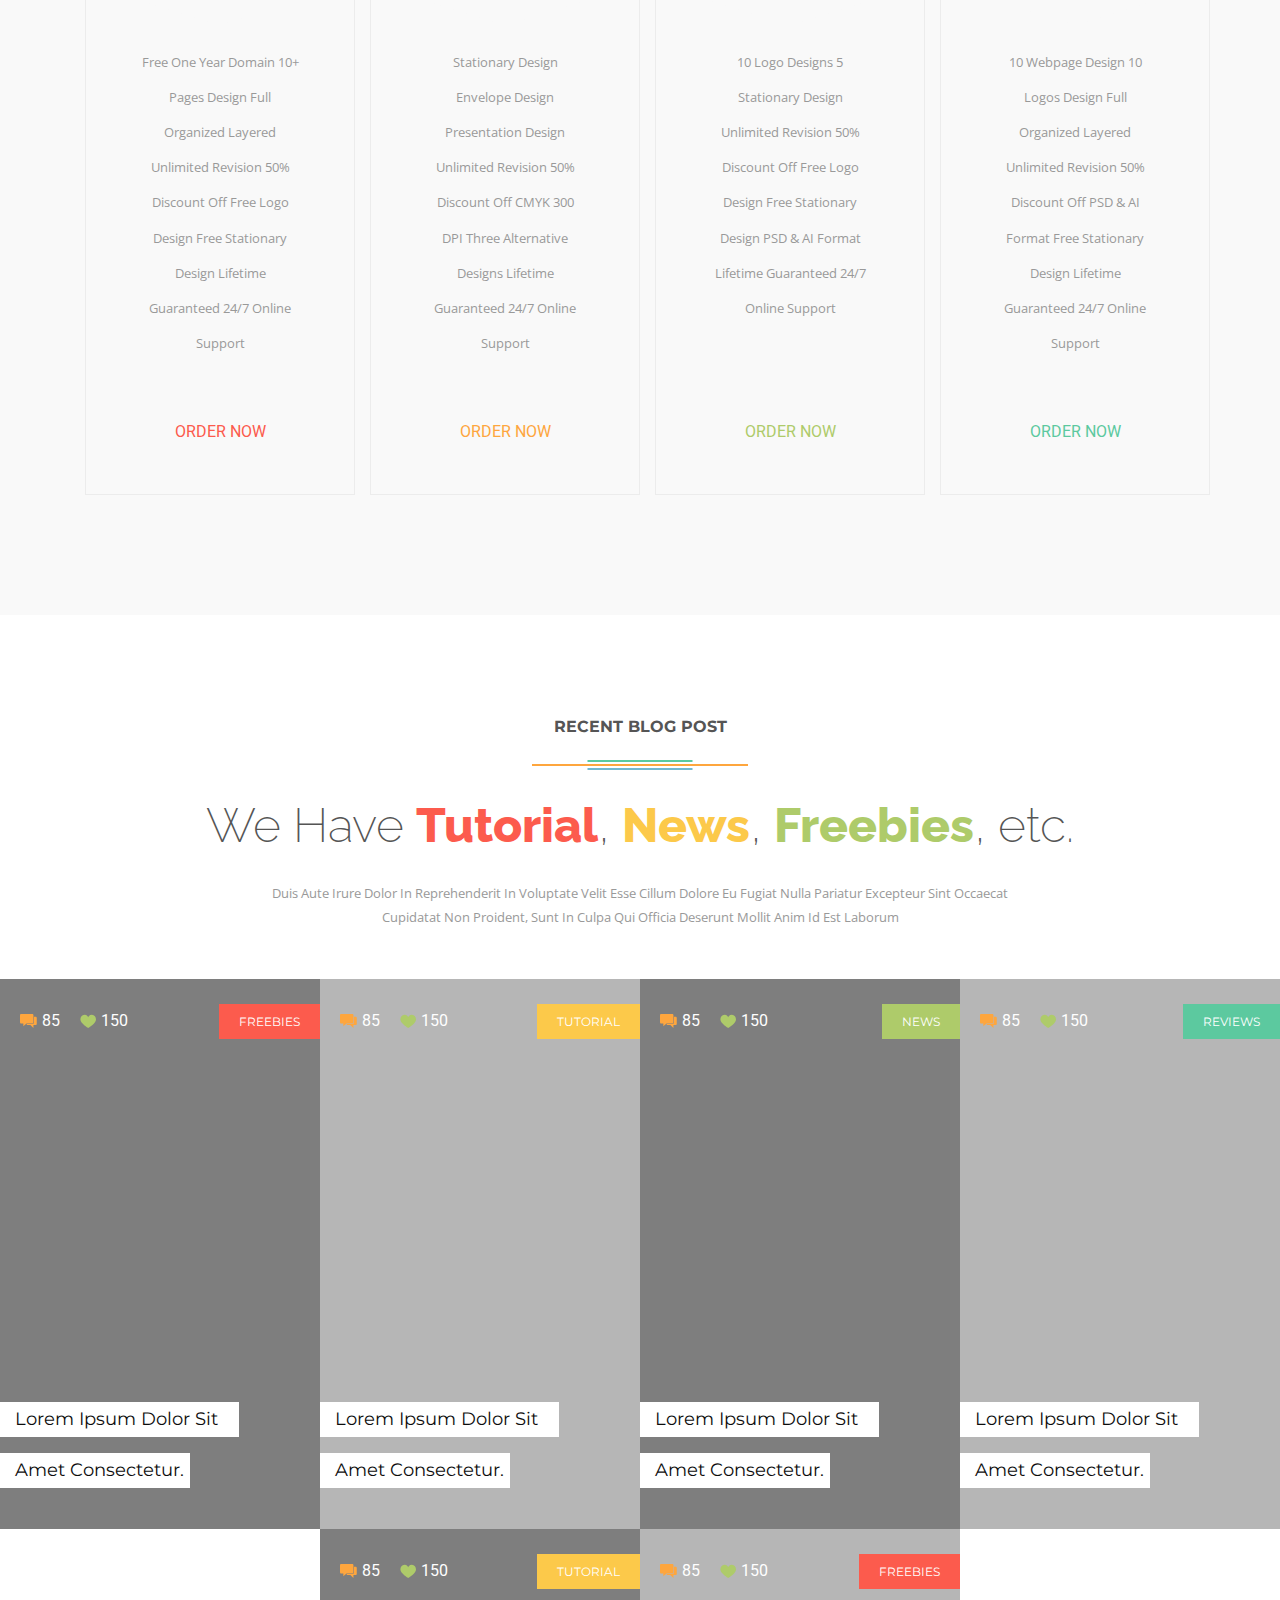
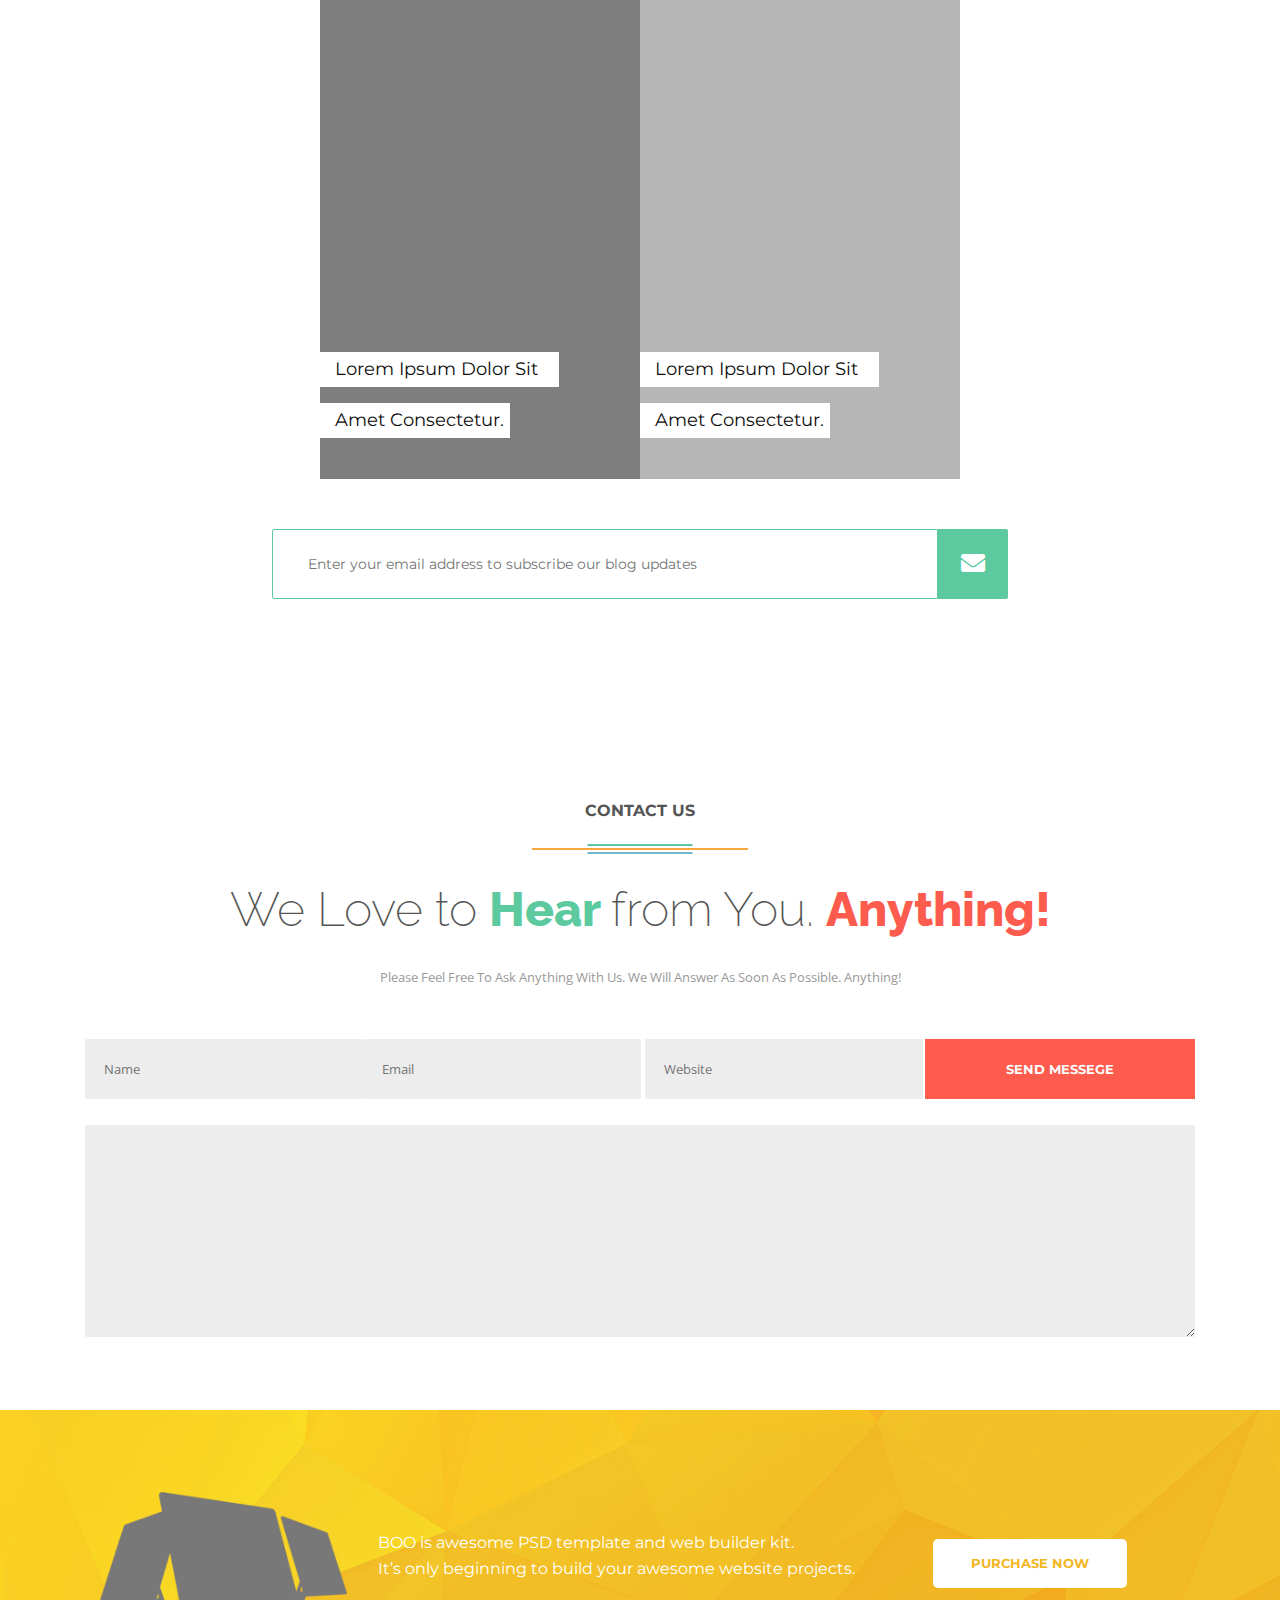
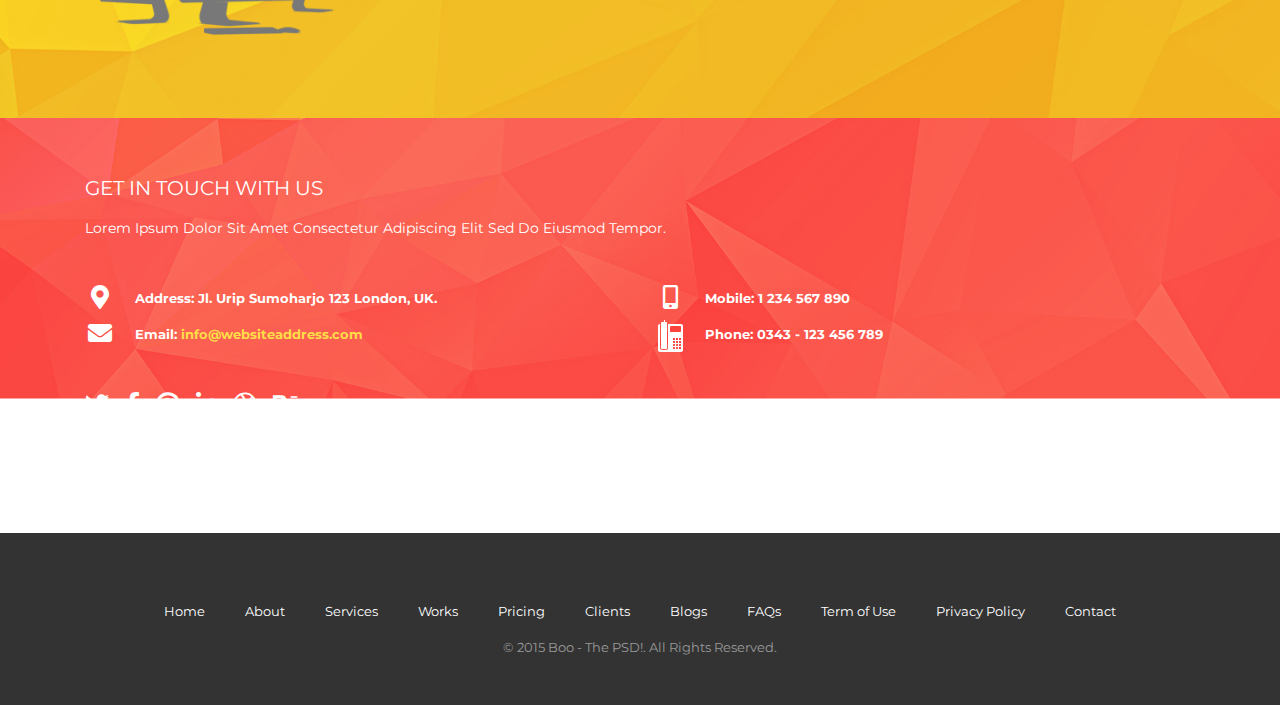
==== commit 1c74d6da: "form responsive" ====
--- a/index.html
+++ b/index.html
@@ -24,11 +24,11 @@
     <div id="page-contianer">
         <header id="main-header">
             <div class="main-header-inner row">
-                <div class="logo-container col-lg-3">
+                <div class="logo-container col-lg-3 col-6">
                     <a href="#"> Boo <span>Creative</span> </a>
                 </div>
 
-                <div class="navigation-container col-lg-9 text-right">
+                <div class="navigation-container col-lg-9 col-6 text-right">
                     <div class="main-nav d-flex align-items-center">
                         <span class="nav_icon"></span>
                         <ul>
@@ -1746,11 +1746,16 @@
                 <div class="container">
 
                     <div class="banner_container d-flex justify-content-between align-items-center">
-                        <div class="banner_img">
+                        <div class="col-lg-3 banner_img">
                             <img src="img/pc.png" alt="">
                         </div>
-                        <p>BOO is awesome PSD template and web builder kit. <br> It’s only beg</p>
-                        <a href="#" class="banner_btn">Purchase Now</a>
+                        <div class="col-lg-6">
+                            <p>BOO is awesome PSD template and web builder kit. <br> It’s only beginning to build your
+                                awesome website projects.</p>
+                        </div>
+                        <div class="col-lg-3">
+                            <a href="#" class="banner_btn">Purchase Now</a>
+                        </div>
                     </div>
                 </div>
             </section>
--- a/css/style.css
+++ b/css/style.css
@@ -1388,7 +1388,8 @@
   background-position: center; }
   #banner p {
     color: #ffffff;
-    font: 400 16px/1 "Montserrat", sans-serif; }
+    font: 400 16px/1.6 "Montserrat", sans-serif;
+    text-transform: initial; }
   #banner a {
     display: block;
     width: 194px;
@@ -1452,7 +1453,9 @@
     display: flex;
     -webkit-box-pack: center;
         -ms-flex-pack: center;
-            justify-content: center; }
+            justify-content: center;
+    -ms-flex-wrap: wrap;
+        flex-wrap: wrap; }
     footer#main-footer ul li a {
       display: block;
       padding: 20px;
@@ -1487,9 +1490,14 @@
     display: -webkit-box;
     display: -ms-flexbox;
     display: flex;
+    -ms-flex-wrap: wrap;
+        flex-wrap: wrap;
     -webkit-box-pack: justify;
         -ms-flex-pack: justify;
-            justify-content: space-between; } }
+            justify-content: space-between; }
+  #contact_us .input_1 > *,
+  #contact_us .input_2 > * {
+    width: calc(50% - 5px) !important; } }
 
 @media (max-width: 1090px) {
   #main-header .nav_icon {
@@ -1533,7 +1541,10 @@
     height: 172px;
     width: 172px; }
   #services .service_img_inner {
-    left: 50px; } }
+    left: 50px; }
+  #contact_us .input_1 > *,
+  #contact_us .input_2 > * {
+    width: 100% !important; } }
 
 @media (max-width: 575px) {
   #features .feature_item {
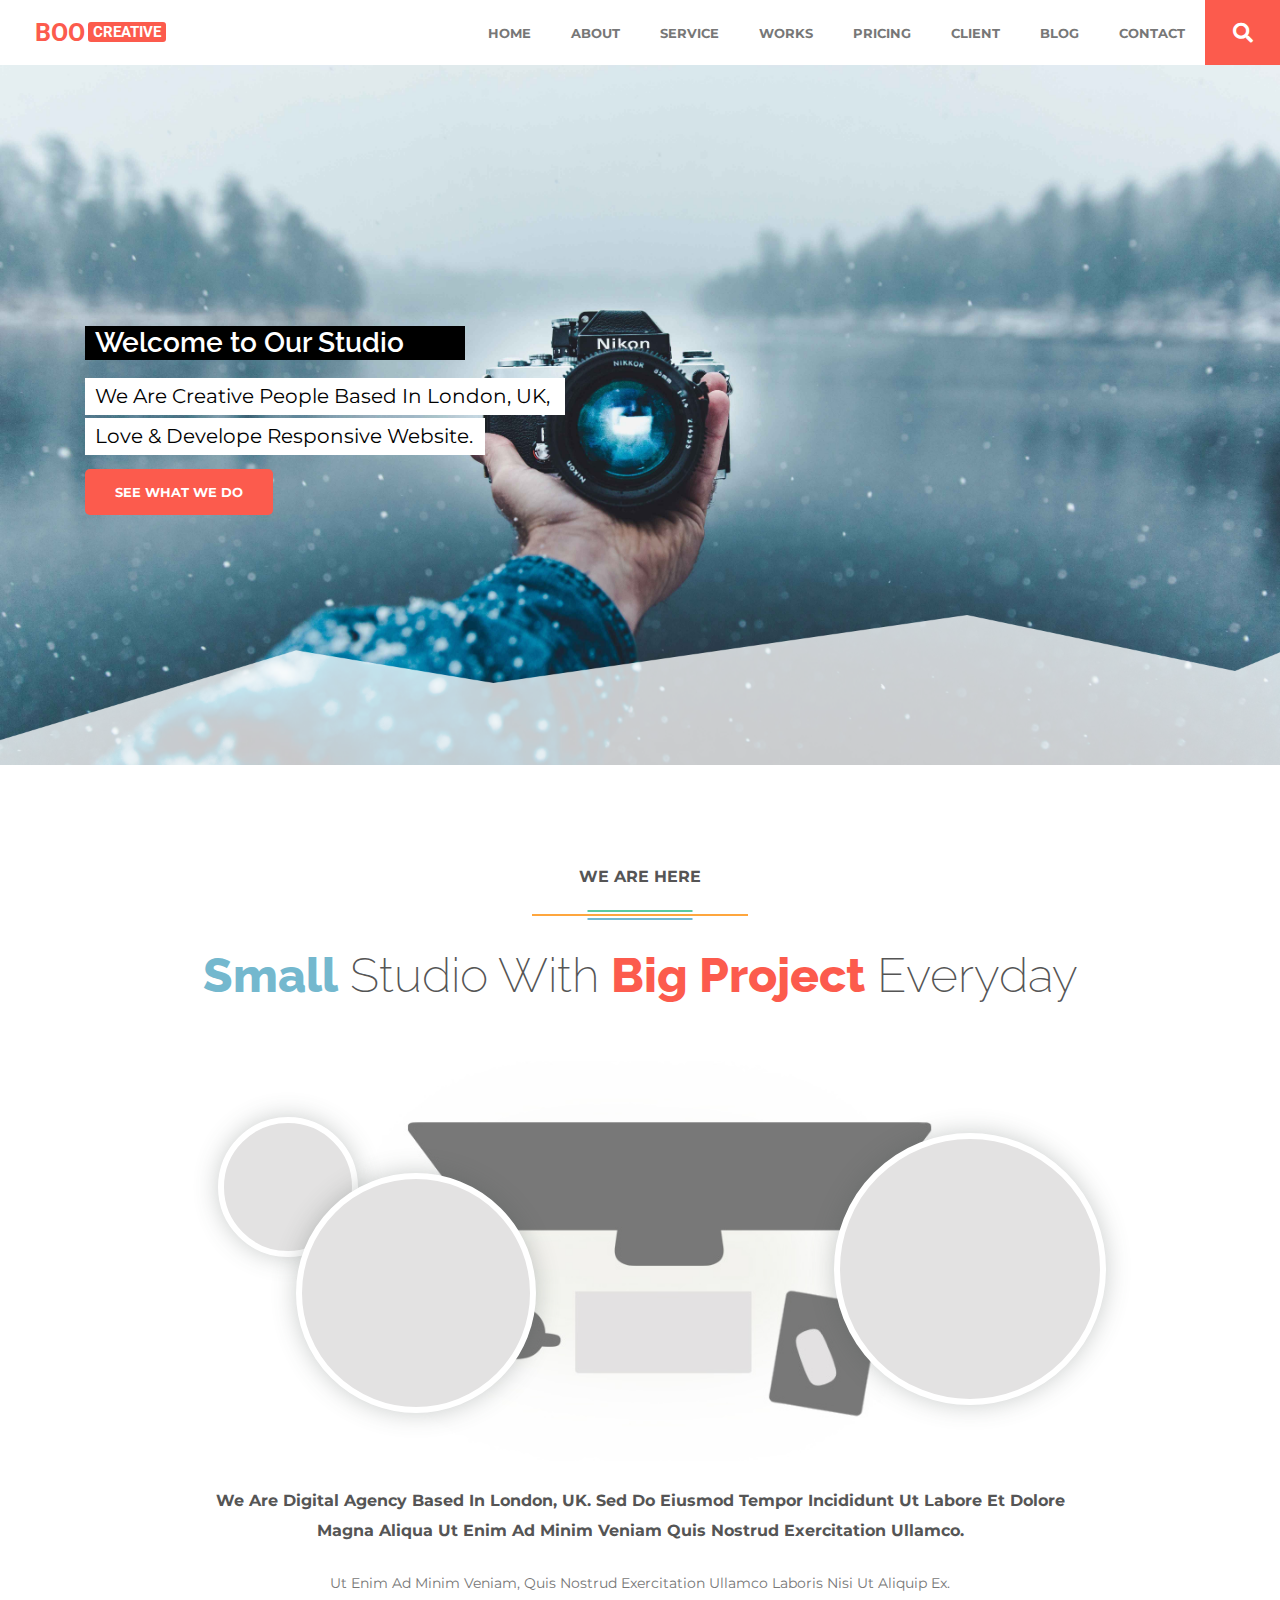
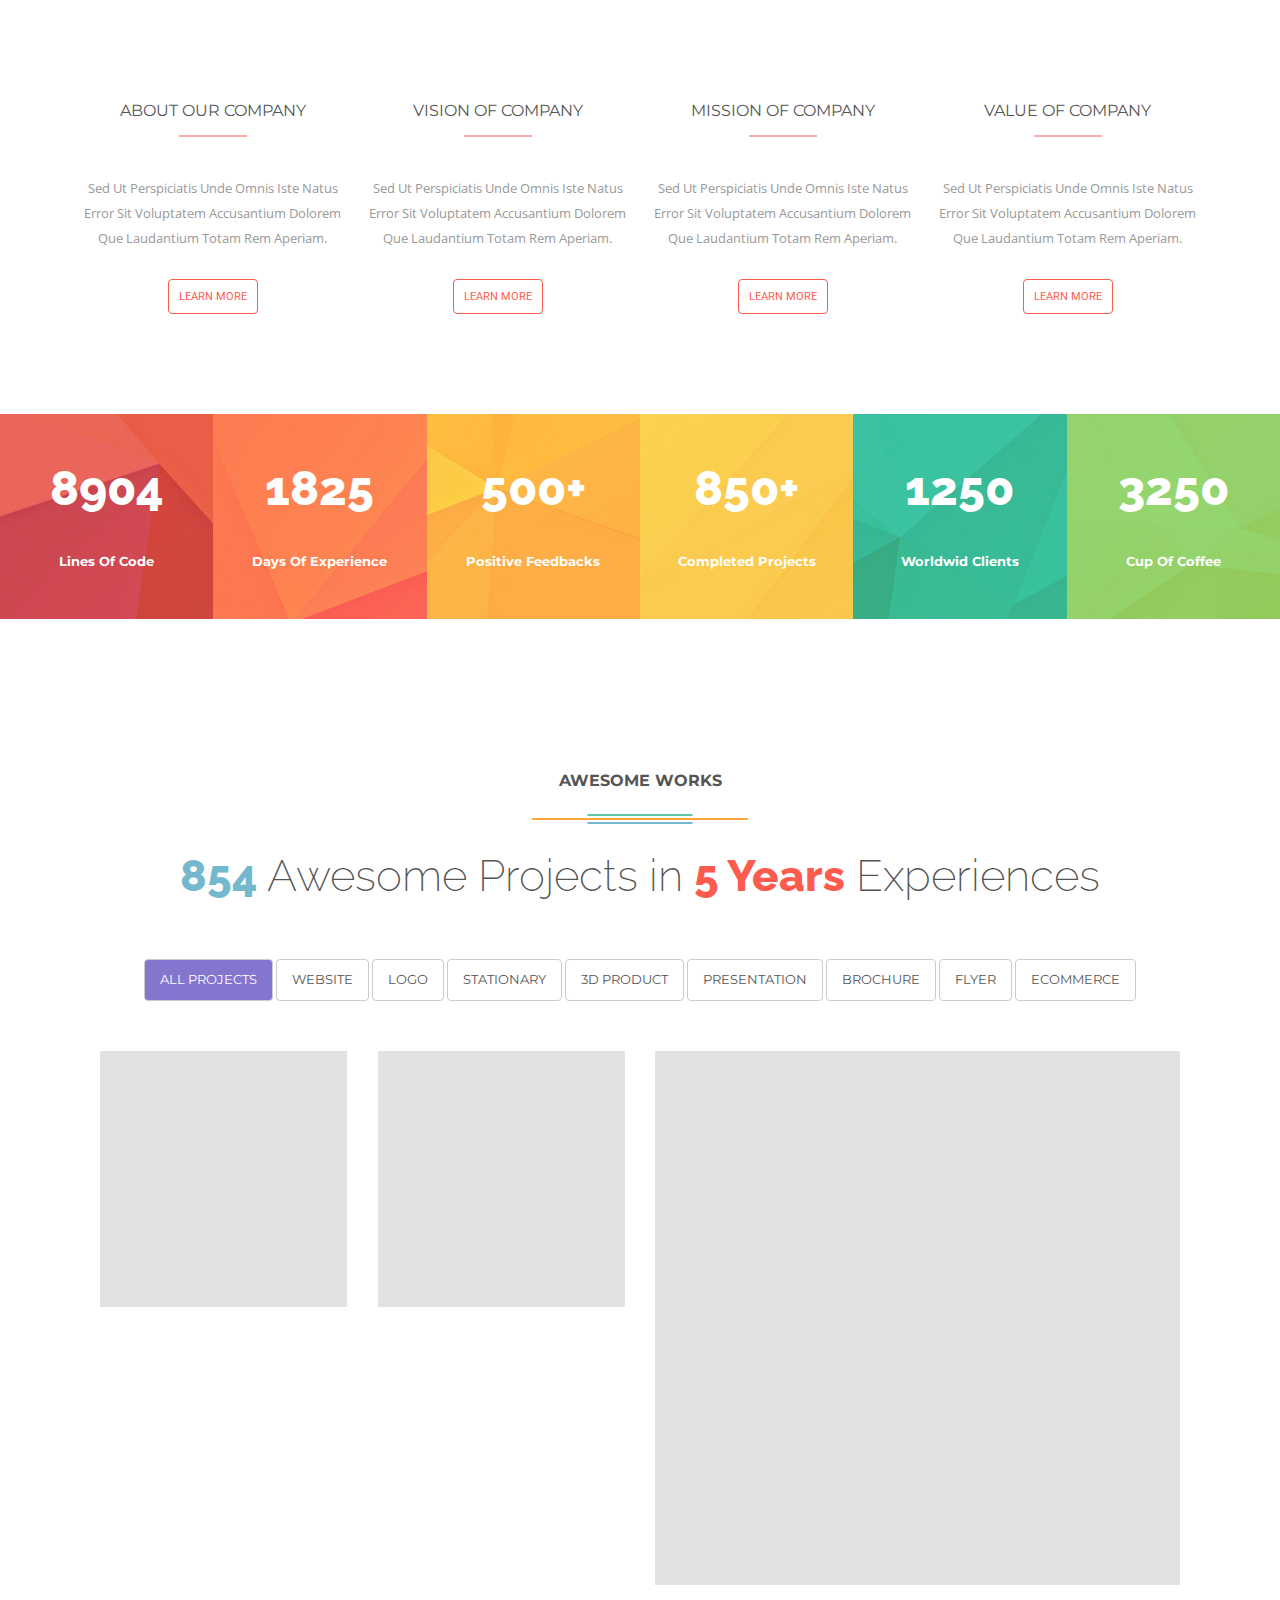
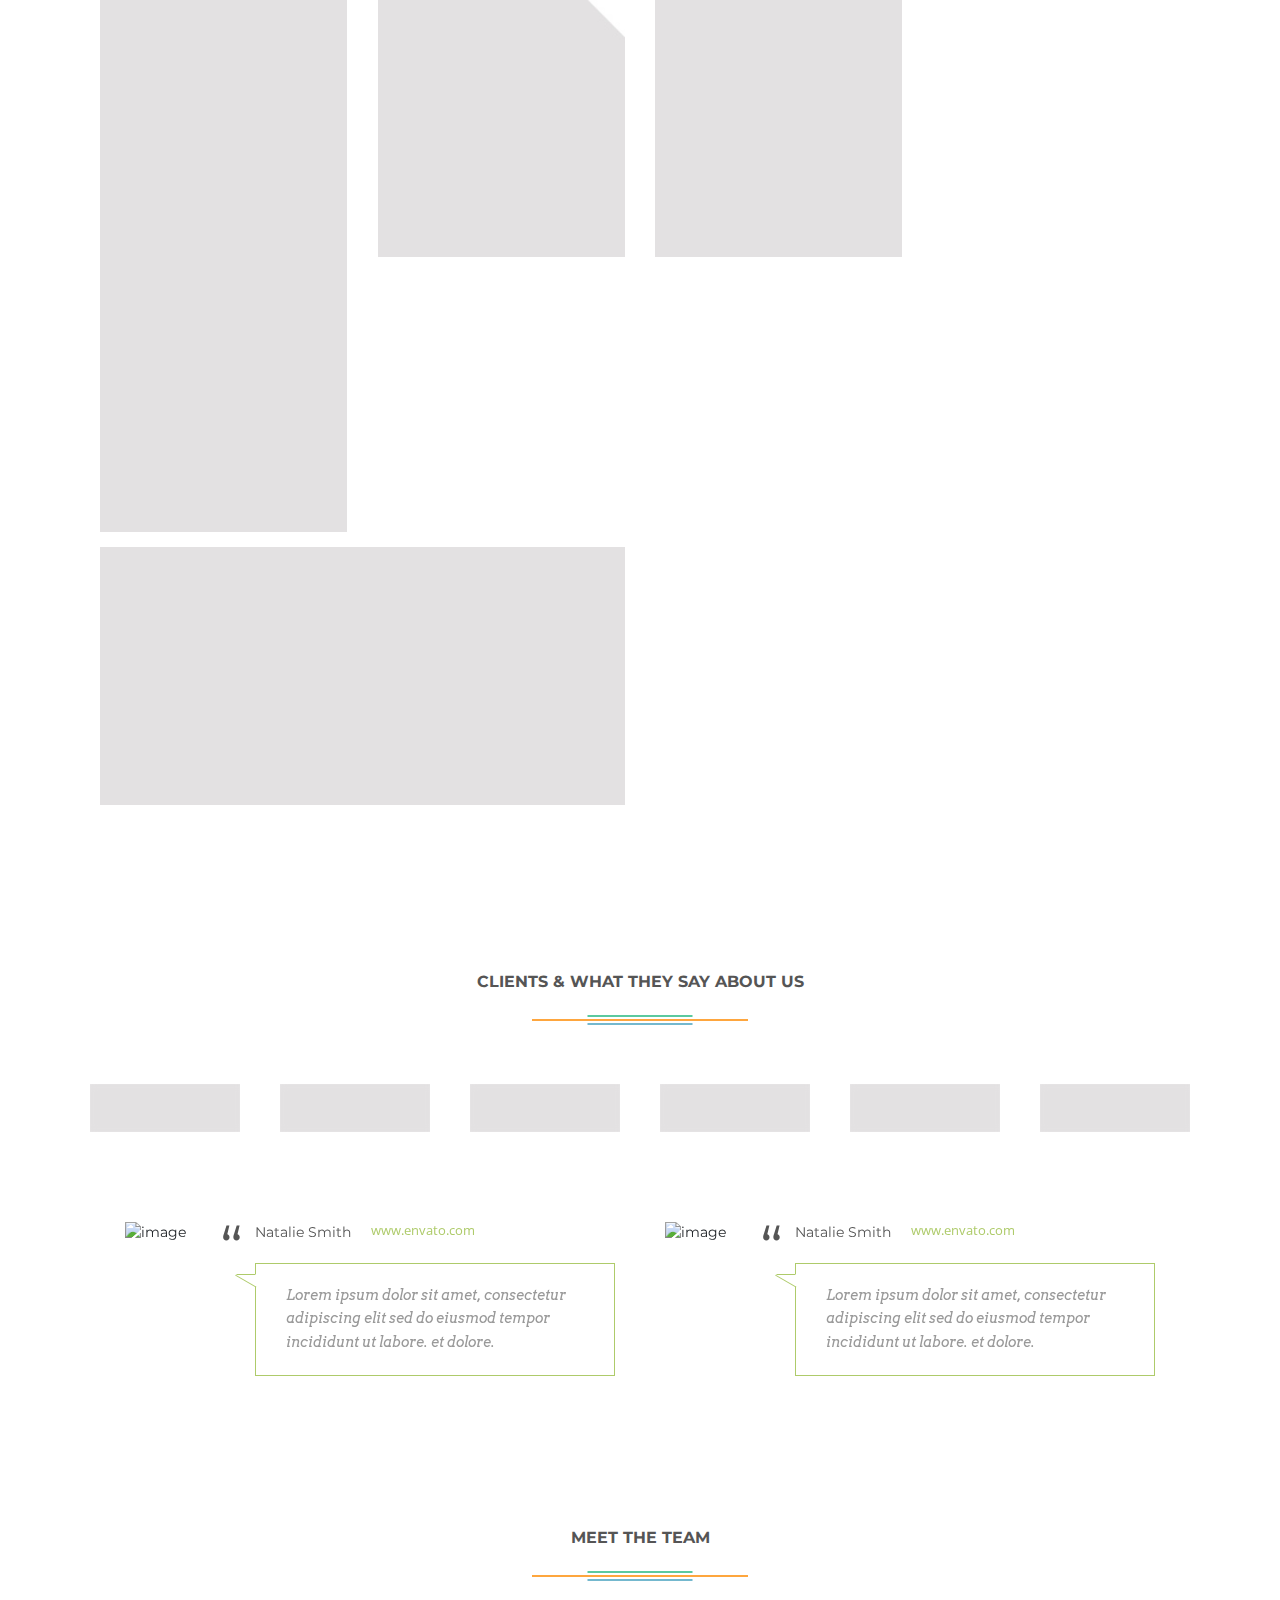
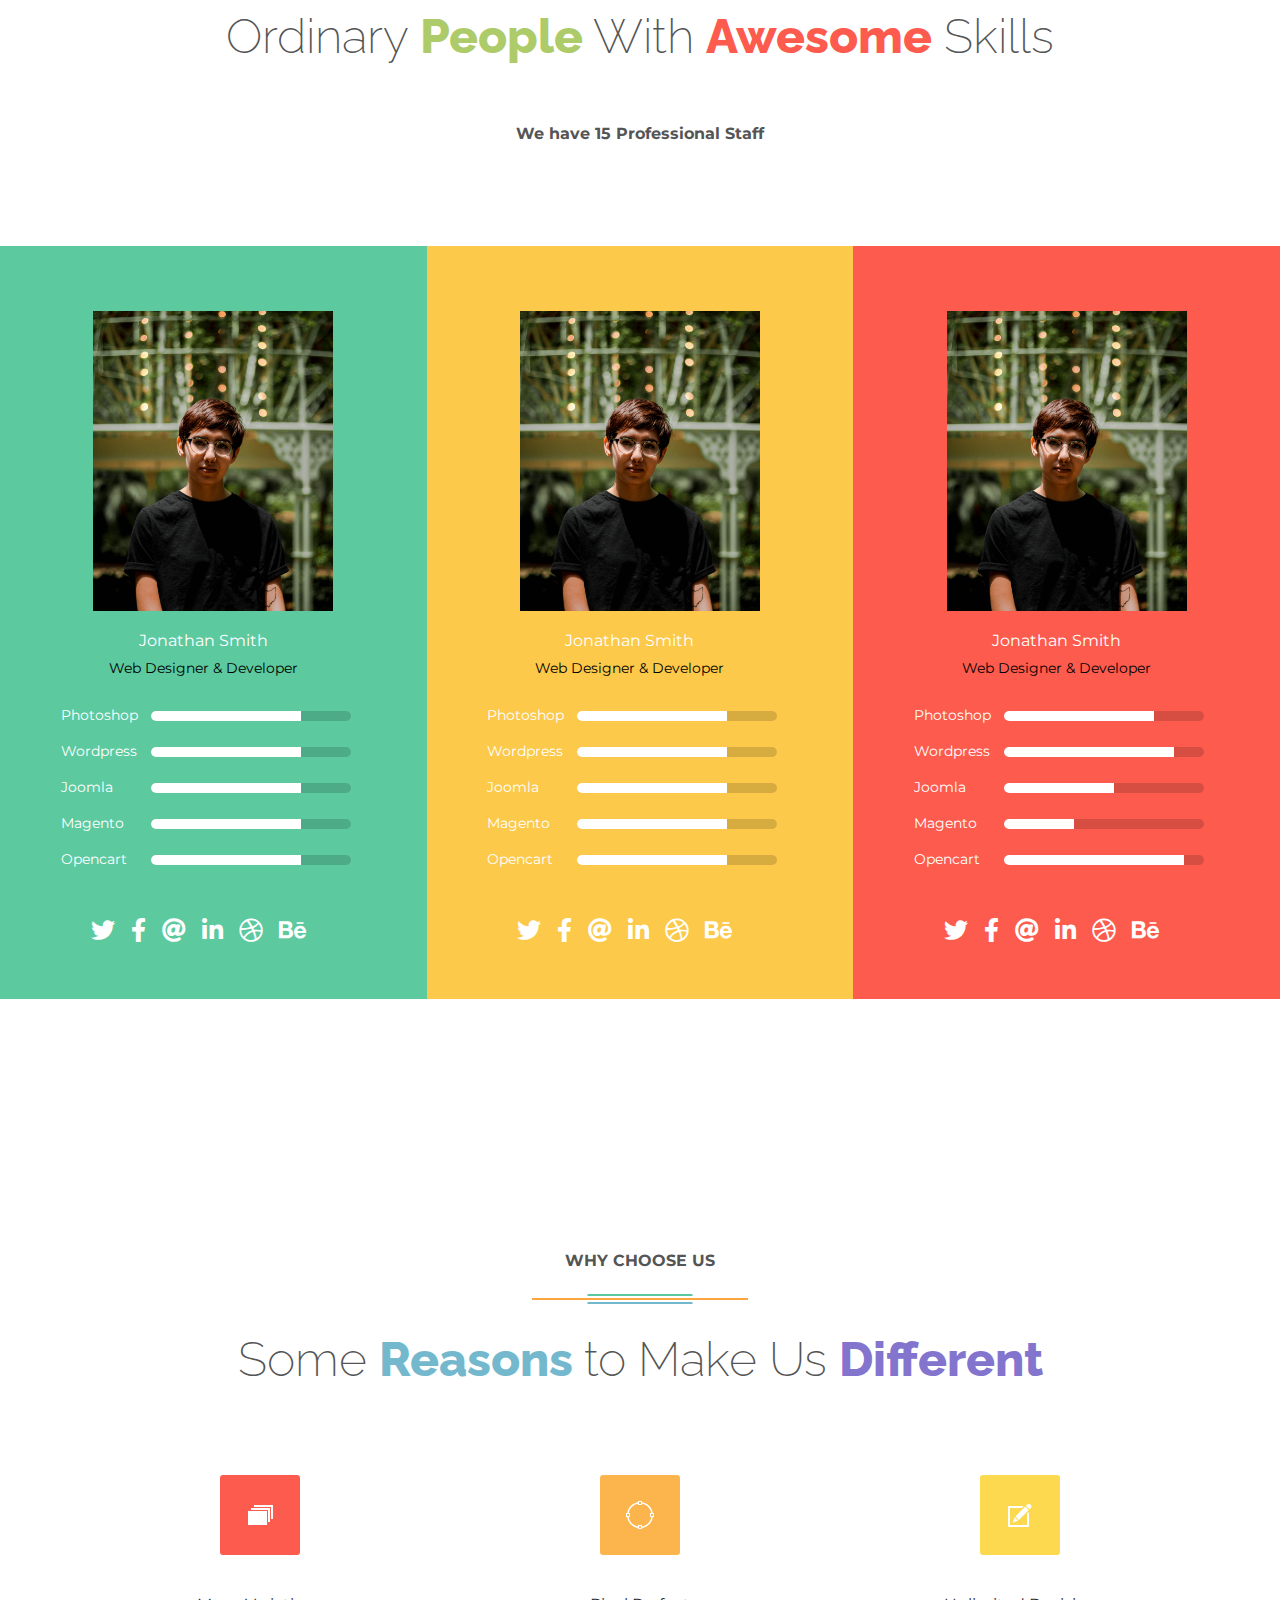
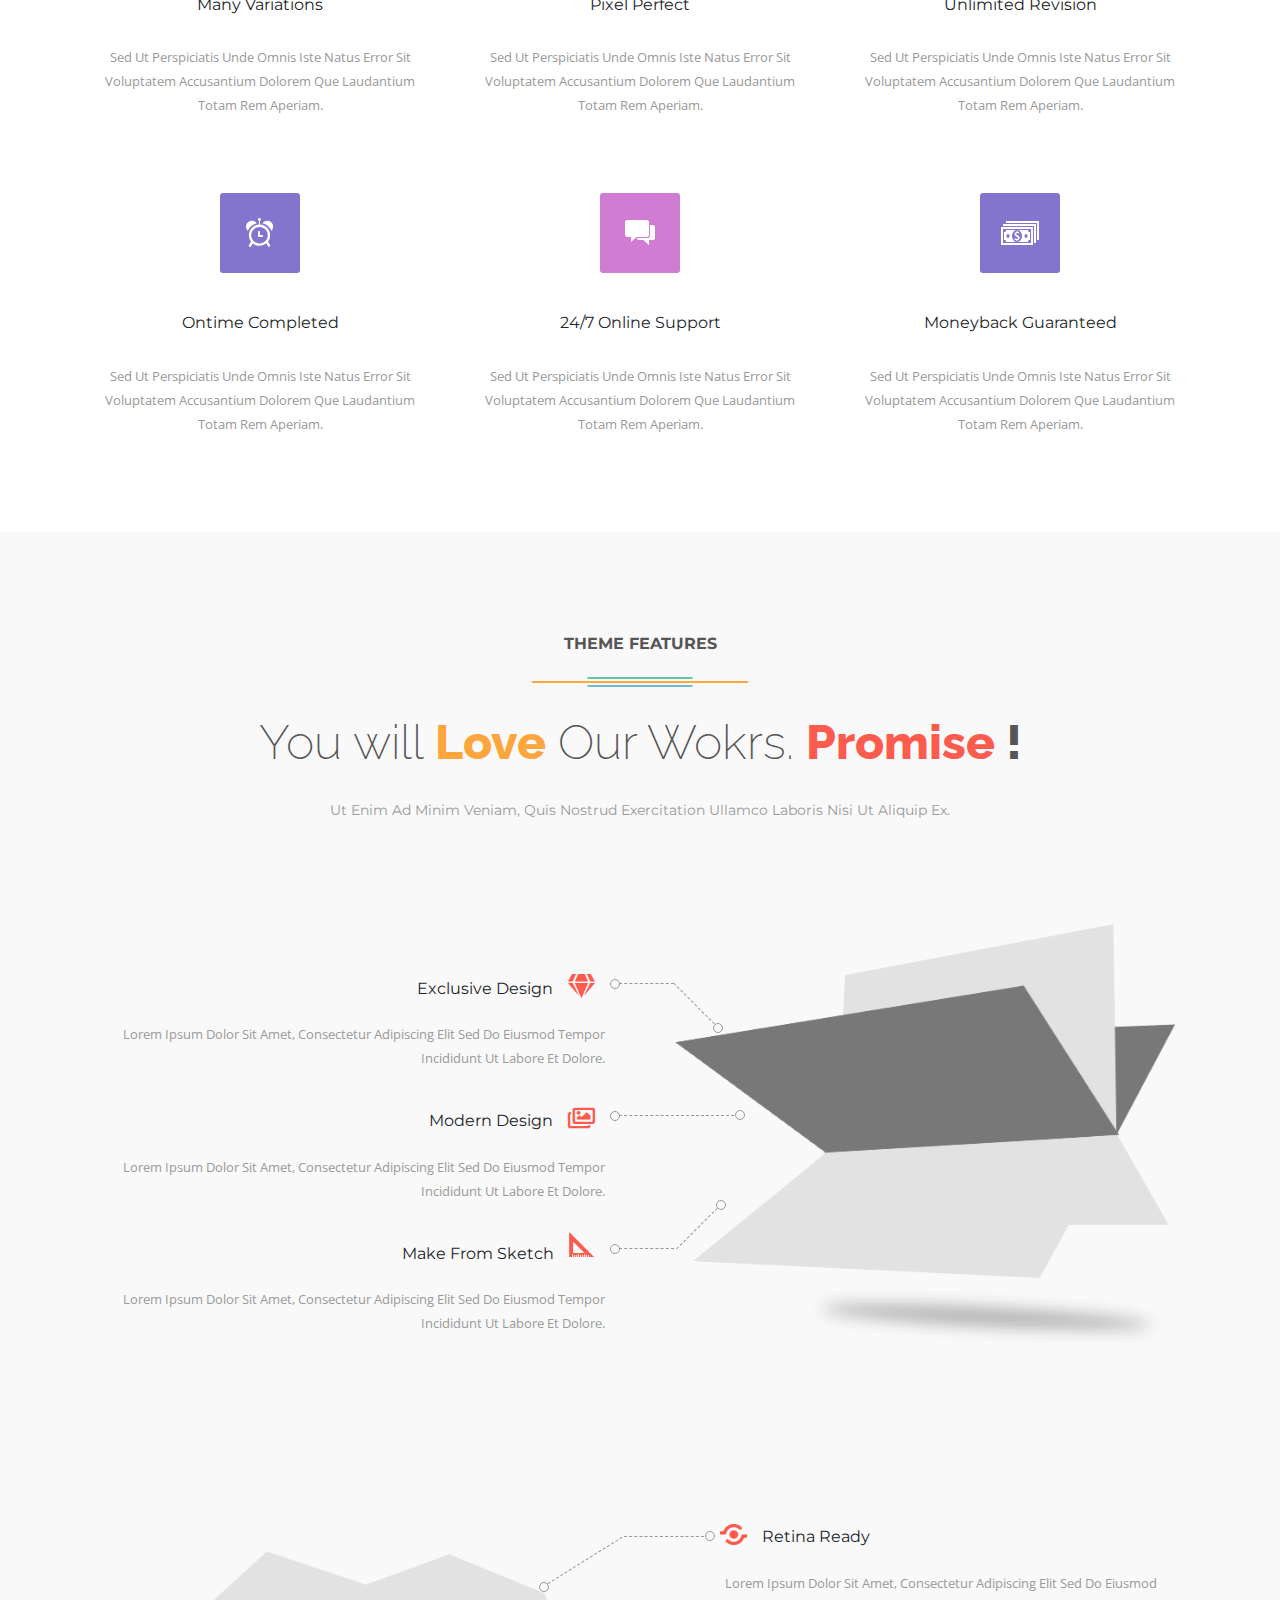
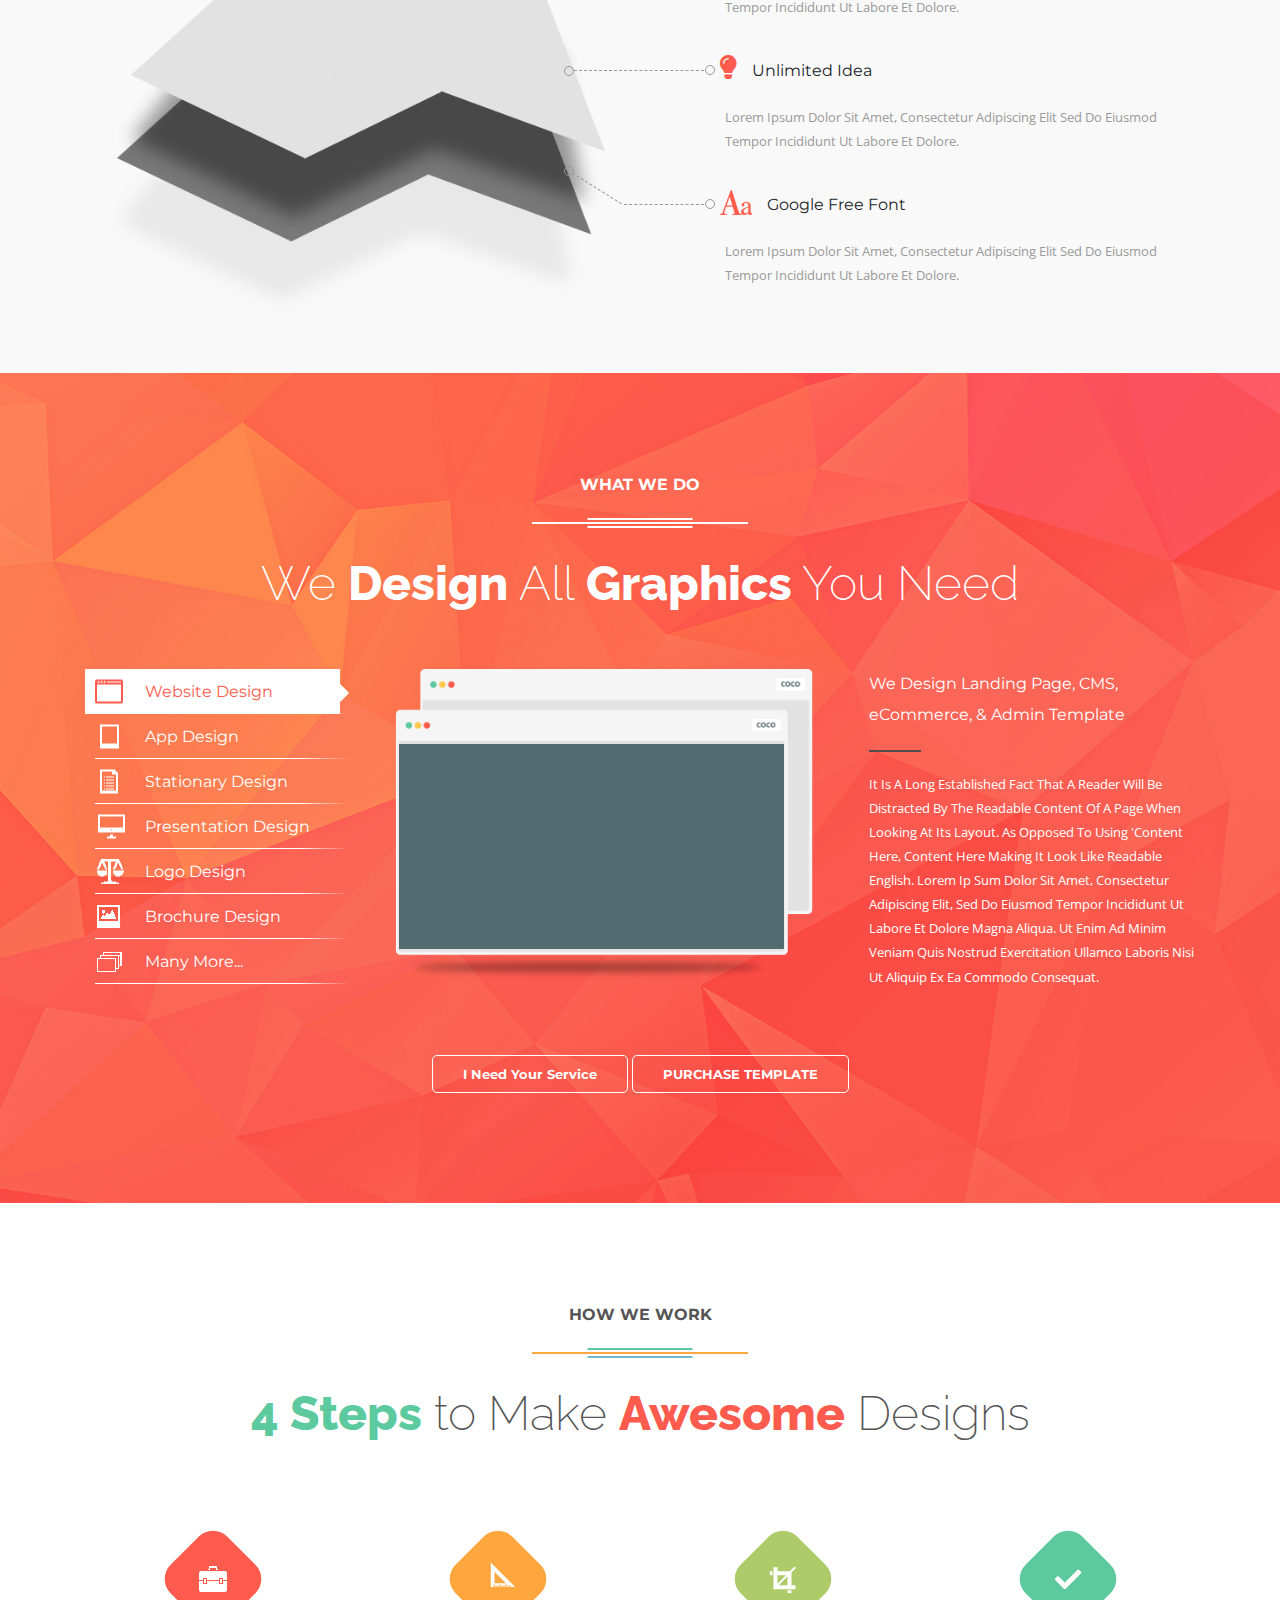
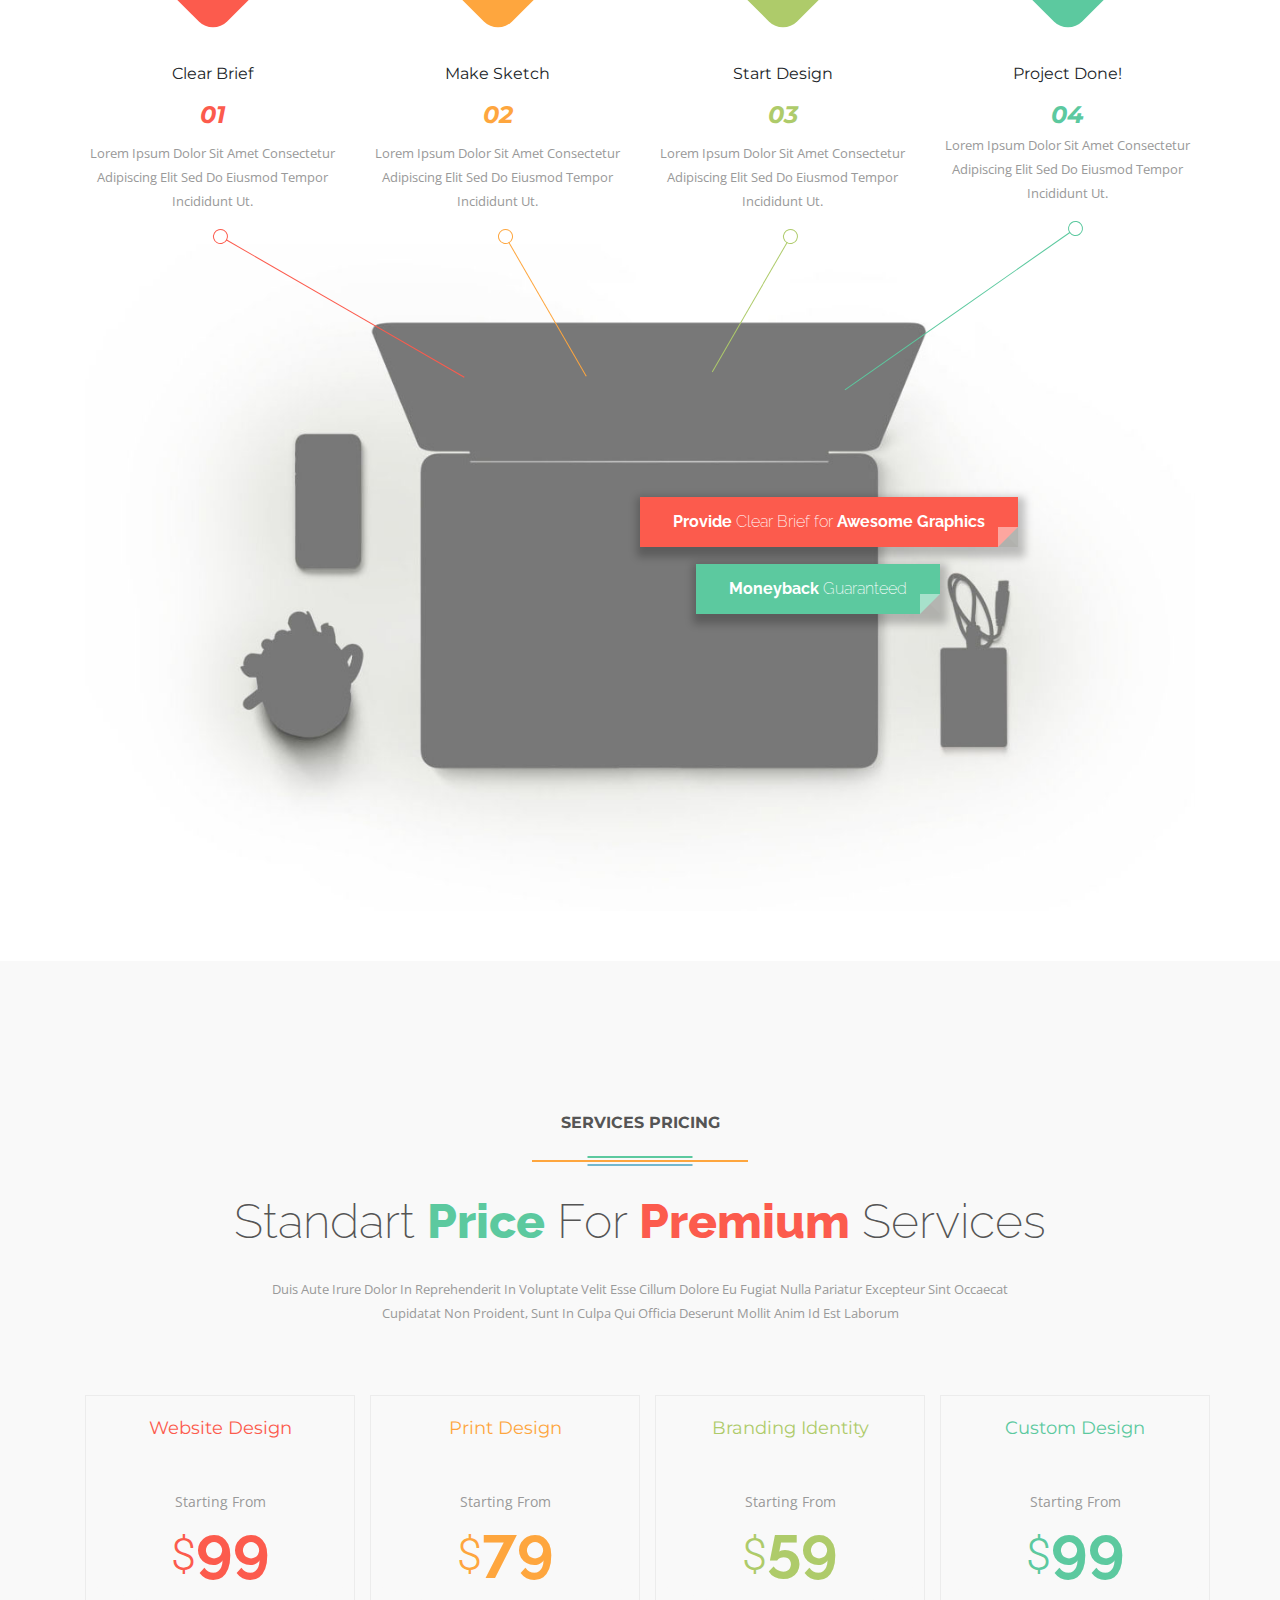
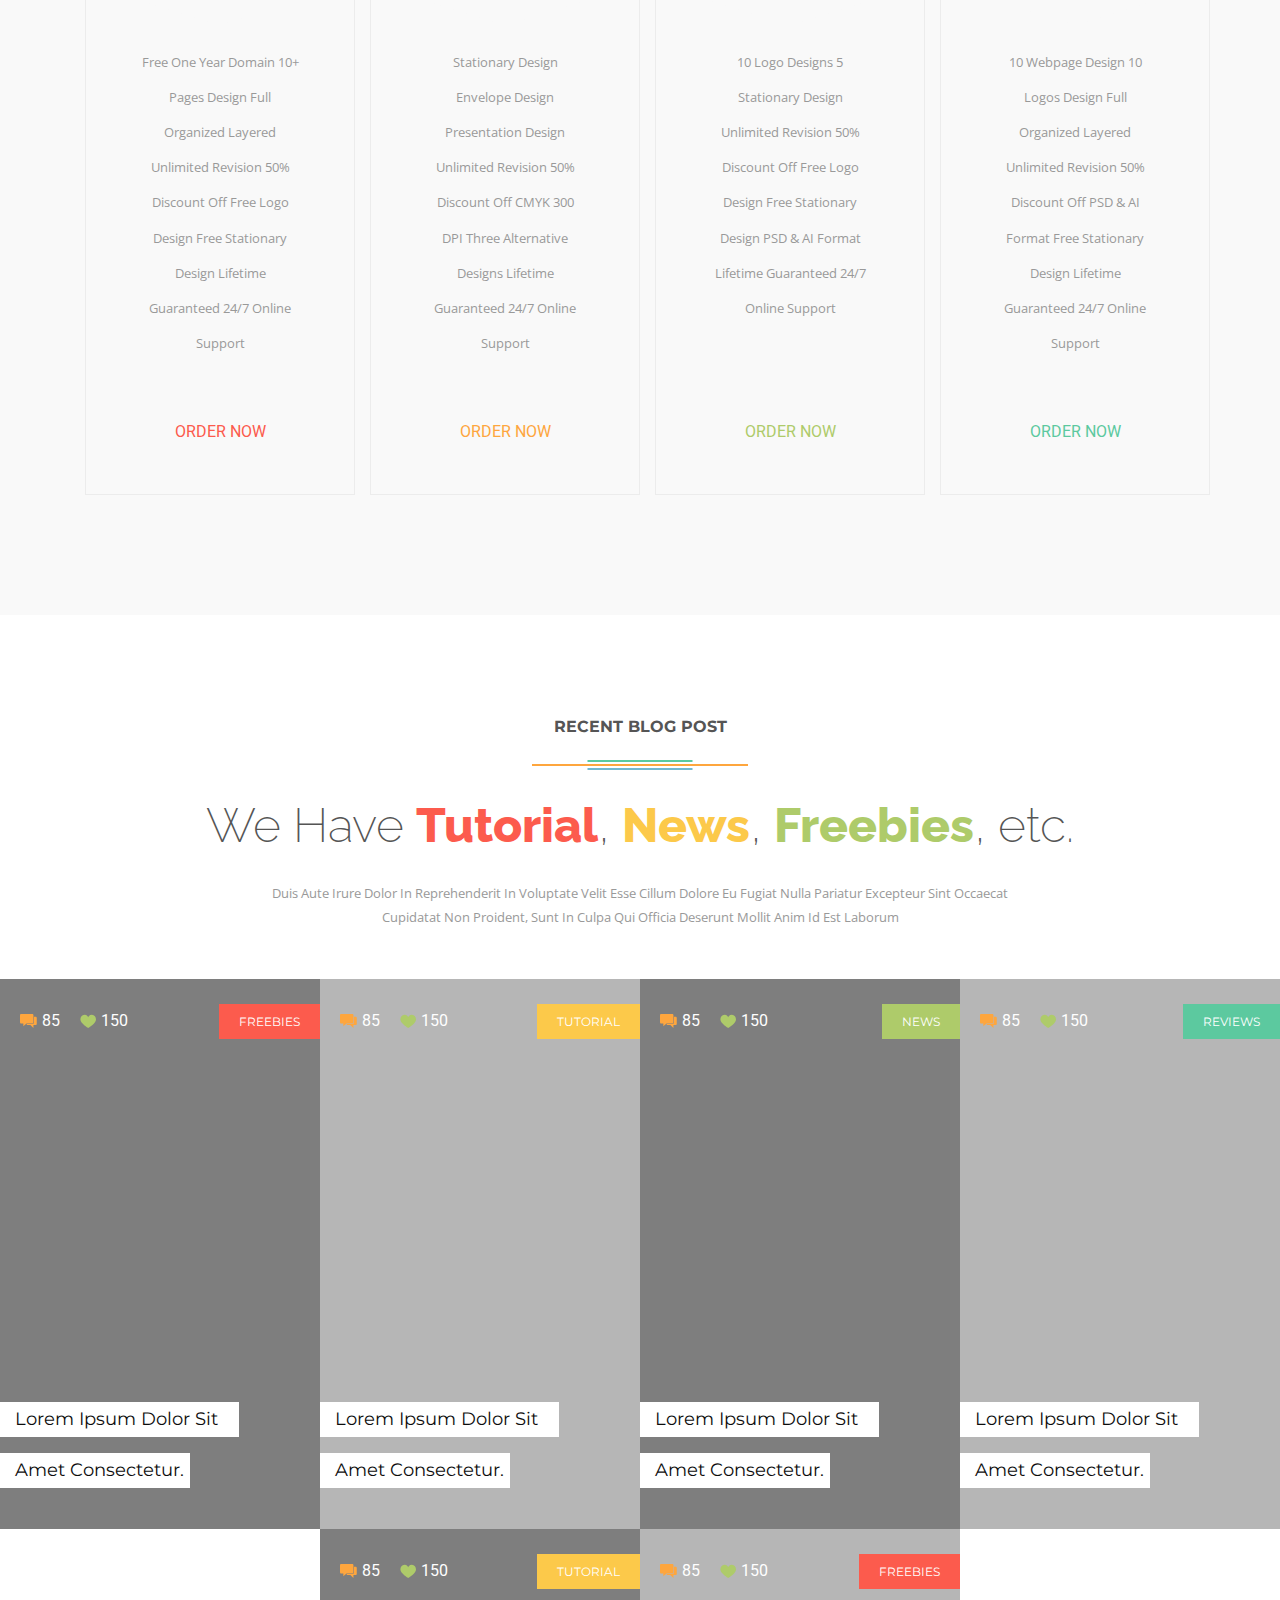
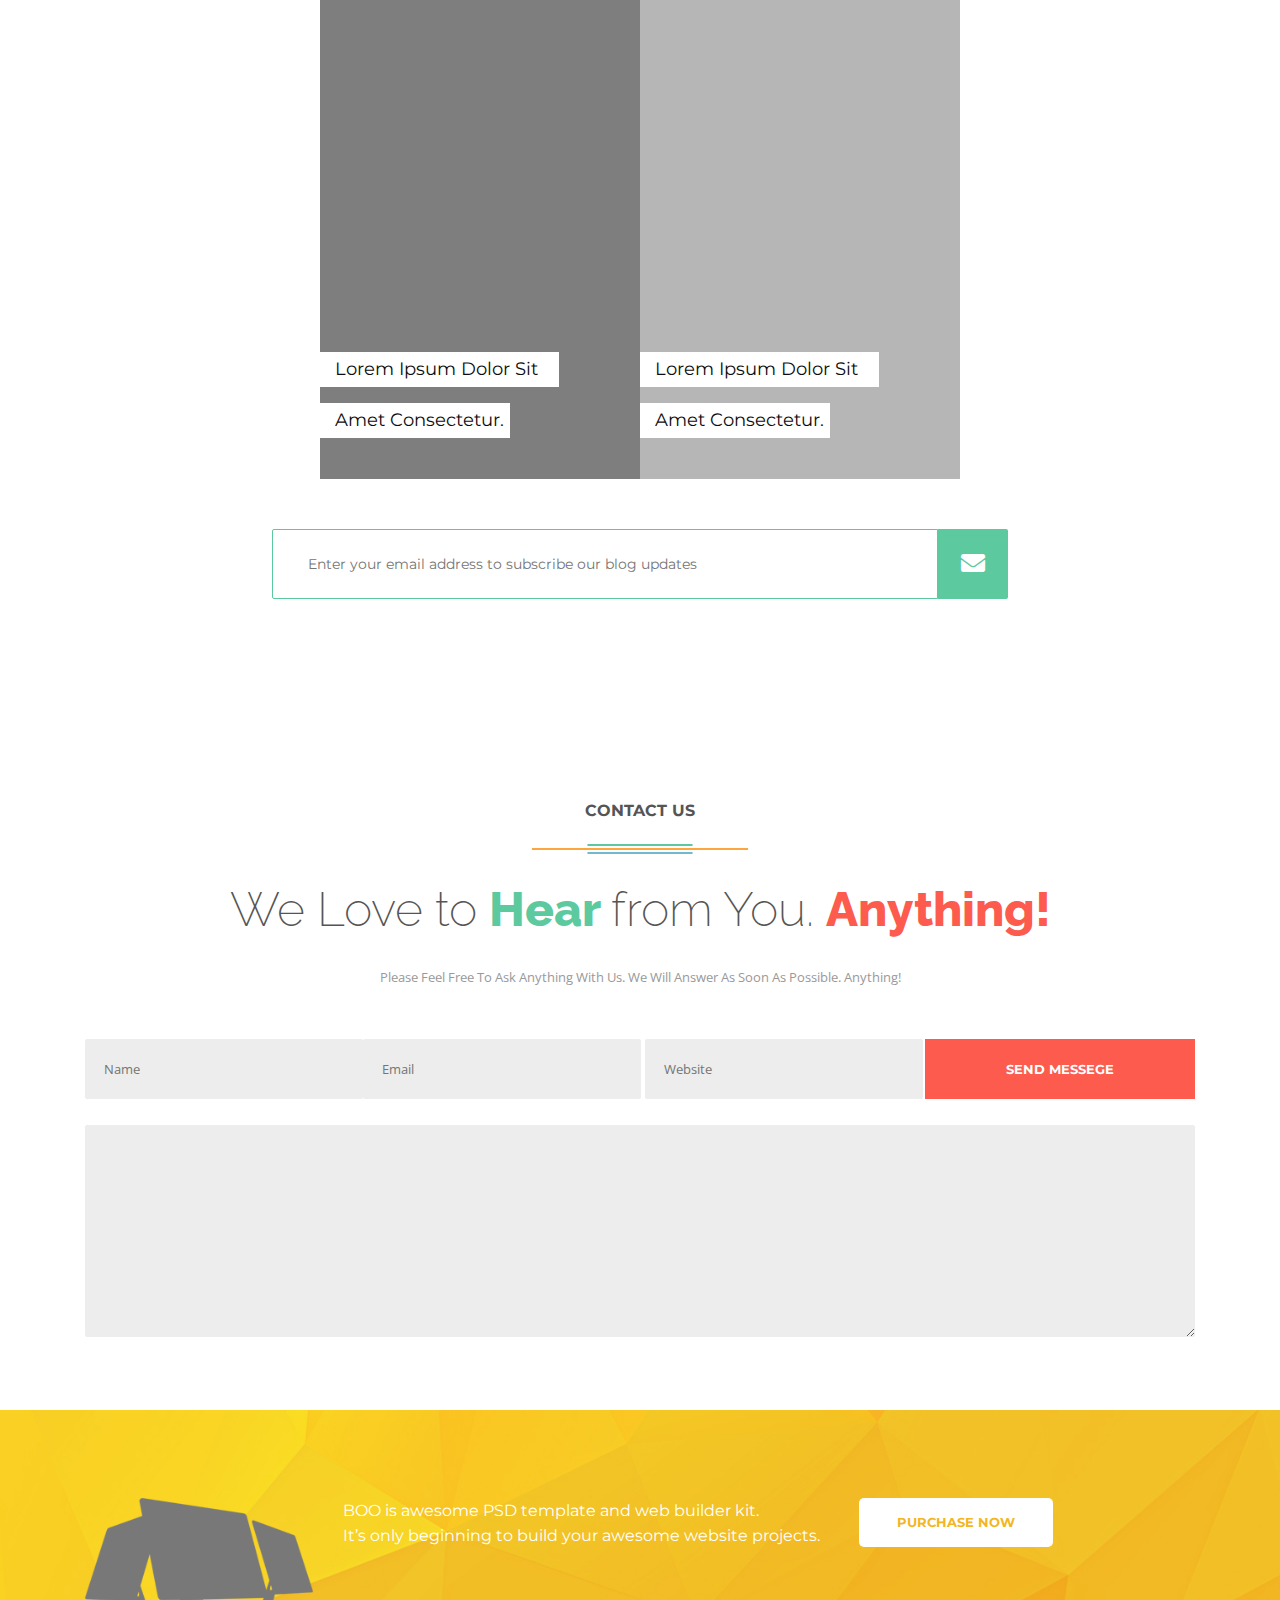
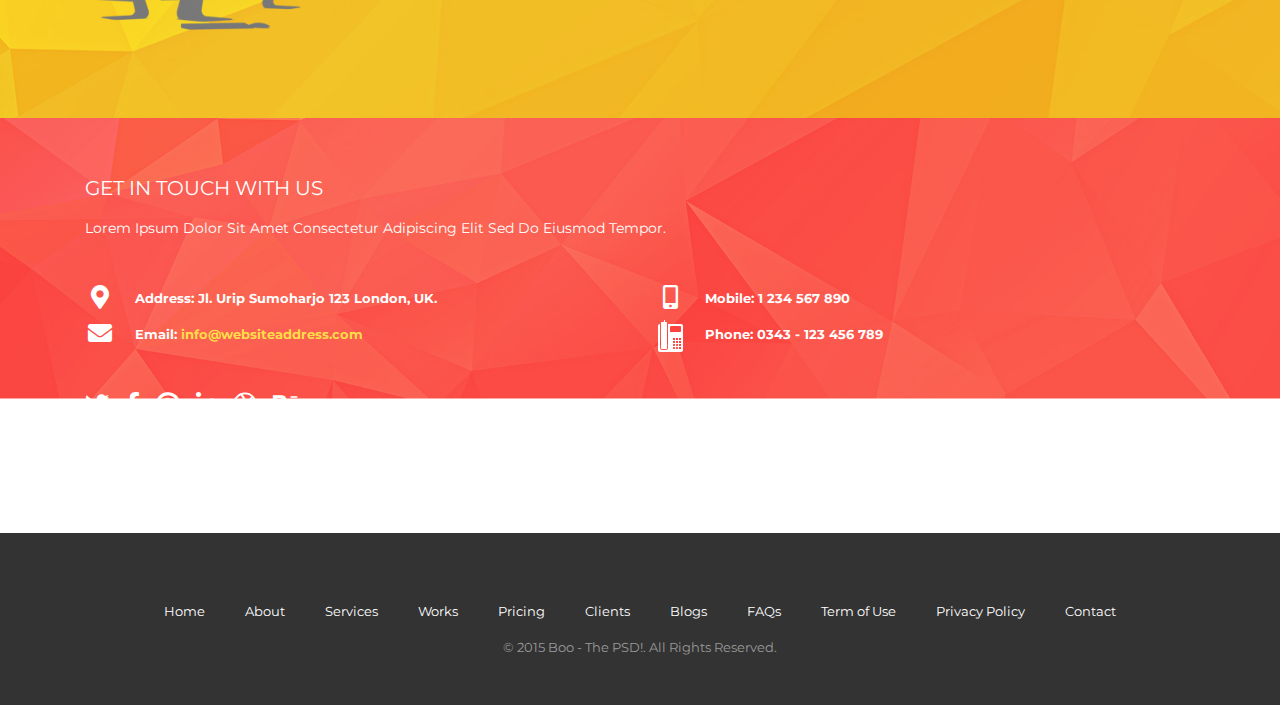
==== commit 72b5db26: "Add files via upload" ====
--- a/index.html
+++ b/index.html
@@ -1745,7 +1745,8 @@
             <section id="banner">
                 <div class="container">
 
-                    <div class="banner_container d-flex justify-content-between align-items-center">
+                    <div class="banner_container d-flex justify-content-between justify-md-content-center align-items-center">
+                        <div class="row">
                         <div class="col-lg-3 banner_img">
                             <img src="img/pc.png" alt="">
                         </div>
@@ -1755,7 +1756,7 @@
                         </div>
                         <div class="col-lg-3">
                             <a href="#" class="banner_btn">Purchase Now</a>
-                        </div>
+                        </div></div>
                     </div>
                 </div>
             </section>
--- a/css/style.css
+++ b/css/style.css
@@ -5,182 +5,247 @@
 *::before,
 *::after {
   -webkit-box-sizing: border-box;
-          box-sizing: border-box; }
+          box-sizing: border-box;
+}
 
 a,
 a:hover {
   text-decoration: none;
-  color: inherit; }
+  color: inherit;
+}
 
 h6 {
-  font: 400 16px/1.9 "Montserrat", sans-serif; }
+  font: 400 16px/1.9 "Montserrat", sans-serif;
+}
 
 p {
   font: 400 13px/1.85 "Open Sans", sans-serif;
   text-transform: capitalize;
-  color: #999999; }
+  color: #999999;
+}
 
 img {
-  max-width: 100%; }
+  max-width: 100%;
+}
 
 body {
   margin: 0;
-  padding: 0; }
+  padding: 0;
+}
 
 #main-header {
-  overflow: hidden; }
-  #main-header .logo-container {
-    text-transform: uppercase; }
-    #main-header .logo-container a {
-      font-size: 25px;
-      font-weight: bold;
-      color: #fc5b4d;
-      line-height: 1;
-      display: inline-block;
-      padding: 20px 35px; }
-      #main-header .logo-container a span {
-        font-size: 15px;
-        color: #ffffff;
-        background-color: #fc5b4d;
-        vertical-align: middle;
-        padding: 1px 5px;
-        position: relative;
-        top: -2px;
-        left: -3px;
-        border-radius: 3px; }
-  #main-header .nav_icon,
-  #main-header .close {
-    height: 50px;
-    width: 50px;
-    cursor: pointer;
-    display: none; }
-  #main-header .nav_icon {
-    margin-right: 20px;
-    background-image: url(../img/burger.svg); }
-  #main-header .close {
-    background-image: url(../img/cancel.svg); }
-  #main-header .navigation-container {
-    display: -webkit-box;
-    display: -ms-flexbox;
-    display: flex;
-    -webkit-box-pack: end;
-        -ms-flex-pack: end;
-            justify-content: flex-end; }
-  #main-header .main-nav ul {
-    padding: 0;
-    margin: 0;
-    list-style-type: none;
-    display: -webkit-box;
-    display: -ms-flexbox;
-    display: flex;
-    -webkit-box-pack: end;
-        -ms-flex-pack: end;
-            justify-content: flex-end; }
-    #main-header .main-nav ul li a {
-      display: block;
-      padding: 20px;
-      font: 700 13px "Montserrat", sans-serif;
-      color: #777777;
-      text-transform: uppercase;
-      text-decoration: none; }
-      #main-header .main-nav ul li a:hover {
-        color: #fc5b4d; }
-  #main-header .search-container {
-    display: -webkit-box;
-    display: -ms-flexbox;
-    display: flex;
-    -webkit-box-align: center;
-        -ms-flex-align: center;
-            align-items: center;
-    -webkit-box-pack: center;
-        -ms-flex-pack: center;
-            justify-content: center;
-    background-color: #fc5b4d;
-    width: 75px;
-    color: #ffffff;
-    font-size: 20px; }
-  #main-header .navigation-container.nav_active {
-    display: block;
-    position: absolute;
-    right: 0;
-    background-color: #fc5b4d;
-    width: 50%;
-    height: 100vh;
-    z-index: 2; }
-    #main-header .navigation-container.nav_active .nav_icon {
-      display: none; }
-    #main-header .navigation-container.nav_active .main-nav ul {
-      display: block;
-      width: 100%;
-      text-align: center; }
-      #main-header .navigation-container.nav_active .main-nav ul li a {
-        color: #ffffff; }
-      #main-header .navigation-container.nav_active .main-nav ul li:hover a {
-        color: #fc5b4d;
-        background-color: #fff; }
-    #main-header .navigation-container.nav_active .search-container {
-      display: block;
-      text-align: center;
-      width: 100%; }
+  overflow: hidden;
+}
+
+#main-header .logo-container {
+  text-transform: uppercase;
+}
+
+#main-header .logo-container a {
+  font-size: 25px;
+  font-weight: bold;
+  color: #fc5b4d;
+  line-height: 1;
+  display: inline-block;
+  padding: 20px 35px;
+}
+
+#main-header .logo-container a span {
+  font-size: 15px;
+  color: #ffffff;
+  background-color: #fc5b4d;
+  vertical-align: middle;
+  padding: 1px 5px;
+  position: relative;
+  top: -2px;
+  left: -3px;
+  border-radius: 3px;
+}
+
+#main-header .nav_icon,
+#main-header .close {
+  height: 50px;
+  width: 50px;
+  cursor: pointer;
+  display: none;
+}
+
+#main-header .nav_icon {
+  margin-right: 20px;
+  background-image: url(../img/burger.svg);
+}
+
+#main-header .close {
+  background-image: url(../img/cancel.svg);
+}
+
+#main-header .navigation-container {
+  display: -webkit-box;
+  display: -ms-flexbox;
+  display: flex;
+  -webkit-box-pack: end;
+      -ms-flex-pack: end;
+          justify-content: flex-end;
+}
+
+#main-header .main-nav ul {
+  padding: 0;
+  margin: 0;
+  list-style-type: none;
+  display: -webkit-box;
+  display: -ms-flexbox;
+  display: flex;
+  -webkit-box-pack: end;
+      -ms-flex-pack: end;
+          justify-content: flex-end;
+}
+
+#main-header .main-nav ul li a {
+  display: block;
+  padding: 20px;
+  font: 700 13px "Montserrat", sans-serif;
+  color: #777777;
+  text-transform: uppercase;
+  text-decoration: none;
+}
+
+#main-header .main-nav ul li a:hover {
+  color: #fc5b4d;
+}
+
+#main-header .search-container {
+  display: -webkit-box;
+  display: -ms-flexbox;
+  display: flex;
+  -webkit-box-align: center;
+      -ms-flex-align: center;
+          align-items: center;
+  -webkit-box-pack: center;
+      -ms-flex-pack: center;
+          justify-content: center;
+  background-color: #fc5b4d;
+  width: 75px;
+  color: #ffffff;
+  font-size: 20px;
+}
+
+#main-header .navigation-container.nav_active {
+  display: block;
+  position: absolute;
+  right: 0;
+  background-color: #fc5b4d;
+  width: 50%;
+  height: 100vh;
+  z-index: 2;
+}
+
+#main-header .navigation-container.nav_active .nav_icon {
+  display: none;
+}
+
+#main-header .navigation-container.nav_active .main-nav ul {
+  display: block;
+  width: 100%;
+  text-align: center;
+}
+
+#main-header .navigation-container.nav_active .main-nav ul li a {
+  color: #ffffff;
+}
+
+#main-header .navigation-container.nav_active .main-nav ul li:hover a {
+  color: #fc5b4d;
+  background-color: #fff;
+}
+
+#main-header .navigation-container.nav_active .search-container {
+  display: block;
+  text-align: center;
+  width: 100%;
+}
 
 section {
-  padding: 50px 0; }
+  padding: 50px 0;
+}
 
 #slider {
-  padding-top: 0; }
-  #slider .slide_items {
-    height: 700px;
-    display: -webkit-box;
-    display: -ms-flexbox;
-    display: flex;
-    -webkit-box-align: center;
-        -ms-flex-align: center;
-            align-items: center; }
-  #slider .item_1 {
-    background-image: url(../img/slider/slide_1.jpg);
-    background-position: center;
-    background-size: cover; }
-  #slider .item_2 {
-    background-image: url(../img/slider/slide_2.jpg);
-    background-position: center;
-    background-size: cover; }
-  #slider .item_3 {
-    background-image: url(../img/slider/slide_3.jpg);
-    background-position: center;
-    background-size: cover; }
-  #slider .slide_content h3 {
-    font-family: "Raleway", sans-serif;
-    font-size: 28px;
-    font-weight: 600;
-    color: #ffffff;
-    background: #000;
-    width: 380px;
-    margin-bottom: 18px; }
-  #slider .slide_content p {
-    font-family: "Montserrat", sans-serif;
-    font-size: 20px;
-    color: #000000;
-    background: #ffffff;
-    margin-bottom: 3px; }
-  #slider .slide_content p:nth-child(2) {
-    width: 480px; }
-  #slider .slide_content p:nth-child(3) {
-    width: 400px; }
-  #slider .slide_content h3,
-  #slider .slide_content p {
-    padding-left: 10px; }
-  #slider .slide_content .Btn {
-    margin-top: 25px; }
-    #slider .slide_content .Btn a {
-      text-decoration: none;
-      color: #ffffff;
-      padding: 15px 30px;
-      background: #fc5b4d;
-      border-radius: 5px;
-      text-transform: uppercase;
-      font-family: "Montserrat", sans-serif;
-      font-size: 13px;
-      font-weight: 700; }
+  padding-top: 0;
+}
+
+#slider .slide_items {
+  height: 700px;
+  display: -webkit-box;
+  display: -ms-flexbox;
+  display: flex;
+  -webkit-box-align: center;
+      -ms-flex-align: center;
+          align-items: center;
+}
+
+#slider .item_1 {
+  background-image: url(../img/slider/slide_1.jpg);
+  background-position: center;
+  background-size: cover;
+}
+
+#slider .item_2 {
+  background-image: url(../img/slider/slide_2.jpg);
+  background-position: center;
+  background-size: cover;
+}
+
+#slider .item_3 {
+  background-image: url(../img/slider/slide_3.jpg);
+  background-position: center;
+  background-size: cover;
+}
+
+#slider .slide_content h3 {
+  font-family: "Raleway", sans-serif;
+  font-size: 28px;
+  font-weight: 600;
+  color: #ffffff;
+  background: #000;
+  width: 380px;
+  margin-bottom: 18px;
+}
+
+#slider .slide_content p {
+  font-family: "Montserrat", sans-serif;
+  font-size: 20px;
+  color: #000000;
+  background: #ffffff;
+  margin-bottom: 3px;
+}
+
+#slider .slide_content p:nth-child(2) {
+  width: 480px;
+}
+
+#slider .slide_content p:nth-child(3) {
+  width: 400px;
+}
+
+#slider .slide_content h3,
+#slider .slide_content p {
+  padding-left: 10px;
+}
+
+#slider .slide_content .Btn {
+  margin-top: 25px;
+}
+
+#slider .slide_content .Btn a {
+  text-decoration: none;
+  color: #ffffff;
+  padding: 15px 30px;
+  background: #fc5b4d;
+  border-radius: 5px;
+  text-transform: uppercase;
+  font-family: "Montserrat", sans-serif;
+  font-size: 13px;
+  font-weight: 700;
+}
 
 .slider_bg {
   background-image: url(../img/BG-WHITE.png);
@@ -191,7 +256,8 @@
   height: 900px;
   z-index: 1;
   position: absolute;
-  top: 550px; }
+  top: 550px;
+}
 
 .title {
   color: #555555;
@@ -200,261 +266,365 @@
   font-size: 16px;
   font-weight: 700;
   position: relative;
-  margin: 50px 0; }
-  .title .divider {
-    position: absolute;
-    width: 216px;
-    height: 2px;
-    background: #fea63e;
-    left: 50%;
-    top: 50px;
-    -webkit-transform: translate(-50%, -50%);
-            transform: translate(-50%, -50%); }
-    .title .divider::before, .title .divider::after {
-      position: absolute;
-      content: '';
-      left: 50%;
-      -webkit-transform: translate(-50%, -50%);
-              transform: translate(-50%, -50%);
-      height: 2px;
-      width: 105px; }
-    .title .divider::before {
-      background: #5cc99f;
-      top: -3px; }
-    .title .divider::after {
-      background: #74b8ce;
-      top: 5px; }
-  .title_desc {
-    margin: 50px 0 20px 0;
-    text-transform: initial;
-    font-family: "Raleway", sans-serif;
-    font-size: 48px;
-    font-weight: 200; }
-    .title_desc span:nth-child(1) {
-      font-weight: 800;
-      color: #74b8ce; }
-    .title_desc span:nth-child(2) {
-      font-weight: 800;
-      color: #fc5b4d; }
+  margin: 50px 0;
+}
+
+.title .divider {
+  position: absolute;
+  width: 216px;
+  height: 2px;
+  background: #fea63e;
+  left: 50%;
+  top: 50px;
+  -webkit-transform: translate(-50%, -50%);
+          transform: translate(-50%, -50%);
+}
+
+.title .divider::before, .title .divider::after {
+  position: absolute;
+  content: '';
+  left: 50%;
+  -webkit-transform: translate(-50%, -50%);
+          transform: translate(-50%, -50%);
+  height: 2px;
+  width: 105px;
+}
+
+.title .divider::before {
+  background: #5cc99f;
+  top: -3px;
+}
+
+.title .divider::after {
+  background: #74b8ce;
+  top: 5px;
+}
+
+.title_desc {
+  margin: 50px 0 20px 0;
+  text-transform: initial;
+  font-family: "Raleway", sans-serif;
+  font-size: 48px;
+  font-weight: 200;
+}
+
+.title_desc span:nth-child(1) {
+  font-weight: 800;
+  color: #74b8ce;
+}
+
+.title_desc span:nth-child(2) {
+  font-weight: 800;
+  color: #fc5b4d;
+}
 
 #about {
   padding-top: 0;
   color: #777777;
   position: relative;
-  z-index: 1; }
-  #about .about_photos {
-    height: 400px;
-    position: relative;
-    background-image: url(../img/APPLE-DEVICES.jpg);
-    background-position: center;
-    background-size: 600px;
-    background-repeat: no-repeat; }
-    #about .about_photos span {
-      position: absolute;
-      border: 6px solid #ffffff;
-      border-radius: 50%;
-      -webkit-box-shadow: 0px 0px 24px 0px rgba(75, 86, 83, 0.3);
-              box-shadow: 0px 0px 24px 0px rgba(75, 86, 83, 0.3); }
-    #about .about_photos span:nth-child(1) {
-      top: 14%;
-      left: 12%;
-      width: 140px;
-      height: 140px;
-      background-image: url(https://source.unsplash.com/random/250x250);
-      background-color: #e3e2e2; }
-    #about .about_photos span:nth-child(2) {
-      top: 28%;
-      left: 19%;
-      width: 240px;
-      height: 240px;
-      background-image: url(https://source.unsplash.com/random/240x240);
-      background-color: #e3e2e2; }
-    #about .about_photos span:nth-child(3) {
-      top: 18%;
-      right: 8%;
-      width: 272px;
-      height: 272px;
-      background-image: url(https://source.unsplash.com/random/260x260);
-      background-color: #e3e2e2; }
-  #about .short_desc {
-    line-height: 1.9;
-    font-family: "Montserrat", sans-serif;
-    font-size: 16px;
-    font-weight: 700; }
-    #about .short_desc p:nth-child(1) {
-      margin: 25px 0;
-      color: #555555;
-      font: 700 16px/30px "Montserrat", sans-serif; }
-    #about .short_desc p:nth-child(2) {
-      font: 400 14px/25px "Montserrat", sans-serif;
-      color: #777777; }
-  #about .about_info {
-    margin-top: 50px; }
-    #about .about_info > div {
-      padding: 0 10px; }
-    #about .about_info .content {
-      font-family: "Montserrat", sans-serif; }
-      #about .about_info .content .title::after {
-        content: '';
-        position: absolute;
-        background: #fc5b4d;
-        width: 68px;
-        height: 1px;
-        left: 50%;
-        top: 40px;
-        -webkit-transform: translate(-50%, -50%);
-                transform: translate(-50%, -50%); }
-      #about .about_info .content .title h6 {
-        font-weight: 400;
-        margin-bottom: 40px;
-        color: #555555; }
-    #about .about_info p.desc {
-      font-size: 13px;
-      font-family: "Open Sans", sans-serif;
-      color: #999999;
-      line-height: 1.9; }
-    #about .about_info .btn {
-      margin-top: 10px; }
-      #about .about_info .btn a {
-        padding: 10px;
-        border-radius: 4px;
-        border: 1px solid #fc5b4d;
-        color: #fc5b4d;
-        font-size: 11px;
-        text-transform: uppercase;
-        -webkit-transition: 0.5s;
-        transition: 0.5s; }
-        #about .about_info .btn a:hover {
-          text-decoration: none;
-          background: #fc5b4d;
-          color: #ffffff; }
+  z-index: 1;
+}
+
+#about .about_photos {
+  height: 400px;
+  position: relative;
+  background-image: url(../img/APPLE-DEVICES.jpg);
+  background-position: center;
+  background-size: 600px;
+  background-repeat: no-repeat;
+}
+
+#about .about_photos span {
+  position: absolute;
+  border: 6px solid #ffffff;
+  border-radius: 50%;
+  -webkit-box-shadow: 0px 0px 24px 0px rgba(75, 86, 83, 0.3);
+          box-shadow: 0px 0px 24px 0px rgba(75, 86, 83, 0.3);
+}
+
+#about .about_photos span:nth-child(1) {
+  top: 14%;
+  left: 12%;
+  width: 140px;
+  height: 140px;
+  background-image: url(https://source.unsplash.com/random/250x250);
+  background-color: #e3e2e2;
+}
+
+#about .about_photos span:nth-child(2) {
+  top: 28%;
+  left: 19%;
+  width: 240px;
+  height: 240px;
+  background-image: url(https://source.unsplash.com/random/240x240);
+  background-color: #e3e2e2;
+}
+
+#about .about_photos span:nth-child(3) {
+  top: 18%;
+  right: 8%;
+  width: 272px;
+  height: 272px;
+  background-image: url(https://source.unsplash.com/random/260x260);
+  background-color: #e3e2e2;
+}
+
+#about .short_desc {
+  line-height: 1.9;
+  font-family: "Montserrat", sans-serif;
+  font-size: 16px;
+  font-weight: 700;
+}
+
+#about .short_desc p:nth-child(1) {
+  margin: 25px 0;
+  color: #555555;
+  font: 700 16px/30px "Montserrat", sans-serif;
+}
+
+#about .short_desc p:nth-child(2) {
+  font: 400 14px/25px "Montserrat", sans-serif;
+  color: #777777;
+}
+
+#about .about_info {
+  margin-top: 50px;
+}
+
+#about .about_info > div {
+  padding: 0 10px;
+}
+
+#about .about_info .content {
+  font-family: "Montserrat", sans-serif;
+}
+
+#about .about_info .content .title::after {
+  content: '';
+  position: absolute;
+  background: #fc5b4d;
+  width: 68px;
+  height: 1px;
+  left: 50%;
+  top: 40px;
+  -webkit-transform: translate(-50%, -50%);
+          transform: translate(-50%, -50%);
+}
+
+#about .about_info .content .title h6 {
+  font-weight: 400;
+  margin-bottom: 40px;
+  color: #555555;
+}
+
+#about .about_info p.desc {
+  font-size: 13px;
+  font-family: "Open Sans", sans-serif;
+  color: #999999;
+  line-height: 1.9;
+}
+
+#about .about_info .btn {
+  margin-top: 10px;
+}
+
+#about .about_info .btn a {
+  padding: 10px;
+  border-radius: 4px;
+  border: 1px solid #fc5b4d;
+  color: #fc5b4d;
+  font-size: 11px;
+  text-transform: uppercase;
+  -webkit-transition: 0.5s;
+  transition: 0.5s;
+}
+
+#about .about_info .btn a:hover {
+  text-decoration: none;
+  background: #fc5b4d;
+  color: #ffffff;
+}
 
 #facts {
-  text-align: center; }
-  #facts .title_desc span:nth-child(1) {
-    color: #fc5b4d; }
-  #facts .title_desc span:nth-child(2) {
-    color: #aecb6a; }
-  #facts .texts {
-    text-transform: uppercase;
-    padding: 30px 0; }
-    #facts .texts p {
-      color: #fff; }
-    #facts .texts p:nth-child(1) {
-      font-family: "Raleway", sans-serif;
-      font-size: 48px;
-      font-weight: 800; }
-    #facts .texts p:nth-child(2) {
-      font-family: "Montserrat", sans-serif;
-      font-size: 13px;
-      font-weight: 700; }
-  #facts .col-lg-2 {
-    padding: 0; }
-  #facts .txt1 {
-    background: #d54444 url(../img/facts/POLYGON1.jpg) no-repeat center;
-    background-size: cover; }
-  #facts .txt2 {
-    background: #fc5b4d url(../img/facts/POLYGON2.jpg) no-repeat center;
-    background-size: cover; }
-  #facts .txt3 {
-    background: #fea63e url(../img/facts/POLYGON3.jpg) no-repeat center;
-    background-size: cover; }
-  #facts .txt4 {
-    background: #fcc94a url(../img/facts/POLYGON4.jpg) no-repeat center;
-    background-size: cover; }
-  #facts .txt5 {
-    background: #51b991 url(../img/facts/POLYGON5.jpg) no-repeat center;
-    background-size: cover; }
-  #facts .txt6 {
-    background: #aecb6a url(../img/facts/POLYGON6.jpg) no-repeat center;
-    background-size: cover; }
+  text-align: center;
+}
+
+#facts .title_desc span:nth-child(1) {
+  color: #fc5b4d;
+}
+
+#facts .title_desc span:nth-child(2) {
+  color: #aecb6a;
+}
+
+#facts .texts {
+  text-transform: uppercase;
+  padding: 30px 0;
+}
+
+#facts .texts p {
+  color: #fff;
+}
+
+#facts .texts p:nth-child(1) {
+  font-family: "Raleway", sans-serif;
+  font-size: 48px;
+  font-weight: 800;
+}
+
+#facts .texts p:nth-child(2) {
+  font-family: "Montserrat", sans-serif;
+  font-size: 13px;
+  font-weight: 700;
+}
+
+#facts .col-lg-2 {
+  padding: 0;
+}
+
+#facts .txt1 {
+  background: #d54444 url(../img/facts/POLYGON1.jpg) no-repeat center;
+  background-size: cover;
+}
+
+#facts .txt2 {
+  background: #fc5b4d url(../img/facts/POLYGON2.jpg) no-repeat center;
+  background-size: cover;
+}
+
+#facts .txt3 {
+  background: #fea63e url(../img/facts/POLYGON3.jpg) no-repeat center;
+  background-size: cover;
+}
+
+#facts .txt4 {
+  background: #fcc94a url(../img/facts/POLYGON4.jpg) no-repeat center;
+  background-size: cover;
+}
+
+#facts .txt5 {
+  background: #51b991 url(../img/facts/POLYGON5.jpg) no-repeat center;
+  background-size: cover;
+}
+
+#facts .txt6 {
+  background: #aecb6a url(../img/facts/POLYGON6.jpg) no-repeat center;
+  background-size: cover;
+}
 
 #portfolio .title_desc {
-  font-size: 44px; }
-  #portfolio .title_desc span::nth-child(1) {
-    color: #74b8ce; }
-  #portfolio .title_desc span::nth-child(2) {
-    color: #fc5b4d; }
+  font-size: 44px;
+}
+
+#portfolio .title_desc span::nth-child(1) {
+  color: #74b8ce;
+}
+
+#portfolio .title_desc span::nth-child(2) {
+  color: #fc5b4d;
+}
 
 #portfolio .filter_grp {
   font-family: "Montserrat", sans-serif;
   font-size: 13px;
-  font-weight: 400; }
-  #portfolio .filter_grp .btn__tab {
-    text-transform: uppercase;
-    color: #555555;
-    background: #fff;
-    padding: 10px 15px;
-    border-radius: 4px;
-    border: 1px solid #cccccc;
-    -webkit-transition: .5s;
-    transition: .5s; }
-    #portfolio .filter_grp .btn__tab:hover {
-      background: #8475ce;
-      color: #ffffff; }
-  #portfolio .filter_grp .active.btn__tab {
-    background: #8475ce;
-    color: #ffffff; }
+  font-weight: 400;
+}
+
+#portfolio .filter_grp .btn__tab {
+  text-transform: uppercase;
+  color: #555555;
+  background: #fff;
+  padding: 10px 15px;
+  border-radius: 4px;
+  border: 1px solid #cccccc;
+  -webkit-transition: .5s;
+  transition: .5s;
+}
+
+#portfolio .filter_grp .btn__tab:hover {
+  background: #8475ce;
+  color: #ffffff;
+}
+
+#portfolio .filter_grp .active.btn__tab {
+  background: #8475ce;
+  color: #ffffff;
+}
 
 #portfolio .grid {
   margin: 50px -15px 0 -15px;
   -ms-flex-wrap: wrap;
-      flex-wrap: wrap; }
+      flex-wrap: wrap;
+}
 
 #portfolio .portfolio_img {
   position: relative;
-  margin-bottom: 15px; }
-  #portfolio .portfolio_img:hover .details {
-    opacity: 1;
-    visibility: visible;
-    -webkit-transition: .5s;
-    transition: .5s; }
-  #portfolio .portfolio_img .details {
-    position: absolute;
-    top: 0;
-    left: 0;
-    display: -webkit-box;
-    display: -ms-flexbox;
-    display: flex;
-    background-color: #fc5b4d;
-    padding: 40px 30px;
-    height: 100%;
-    -webkit-box-orient: vertical;
-    -webkit-box-direction: normal;
-        -ms-flex-direction: column;
-            flex-direction: column;
-    -webkit-box-pack: center;
-        -ms-flex-pack: center;
-            justify-content: center;
-    -webkit-box-align: center;
-        -ms-flex-align: center;
-            align-items: center;
-    opacity: 0;
-    visibility: hidden;
-    -webkit-transition: .5s;
-    transition: .5s; }
-    #portfolio .portfolio_img .details::before {
-      position: absolute;
-      content: '';
-      top: 0;
-      right: 0;
-      border: 18px solid;
-      border-color: #fff #fff #e2a1c5 #e2a1c5; }
-    #portfolio .portfolio_img .details h6 {
-      font-size: 15px;
-      color: #ffffff;
-      text-transform: uppercase; }
-    #portfolio .portfolio_img .details p {
-      line-height: 1.7;
-      color: #ffffff; }
-    #portfolio .portfolio_img .details a {
-      text-transform: capitalize;
-      color: #ffffff;
-      border: 1px solid #fff;
-      margin-top: 20px; }
+  margin-bottom: 15px;
+}
+
+#portfolio .portfolio_img:hover .details {
+  opacity: 1;
+  visibility: visible;
+  -webkit-transition: .5s;
+  transition: .5s;
+}
+
+#portfolio .portfolio_img .details {
+  position: absolute;
+  top: 0;
+  left: 0;
+  display: -webkit-box;
+  display: -ms-flexbox;
+  display: flex;
+  background-color: #fc5b4d;
+  padding: 40px 30px;
+  height: 100%;
+  -webkit-box-orient: vertical;
+  -webkit-box-direction: normal;
+      -ms-flex-direction: column;
+          flex-direction: column;
+  -webkit-box-pack: center;
+      -ms-flex-pack: center;
+          justify-content: center;
+  -webkit-box-align: center;
+      -ms-flex-align: center;
+          align-items: center;
+  opacity: 0;
+  visibility: hidden;
+  -webkit-transition: .5s;
+  transition: .5s;
+}
+
+#portfolio .portfolio_img .details::before {
+  position: absolute;
+  content: '';
+  top: 0;
+  right: 0;
+  border: 18px solid;
+  border-color: #fff #fff #e2a1c5 #e2a1c5;
+}
+
+#portfolio .portfolio_img .details h6 {
+  font-size: 15px;
+  color: #ffffff;
+  text-transform: uppercase;
+}
+
+#portfolio .portfolio_img .details p {
+  line-height: 1.7;
+  color: #ffffff;
+}
+
+#portfolio .portfolio_img .details a {
+  text-transform: capitalize;
+  color: #ffffff;
+  border: 1px solid #fff;
+  margin-top: 20px;
+}
 
 #testimonials .clients_brands {
-  margin: 90px 0; }
+  margin: 90px 0;
+}
 
 #testimonials .testimonial_container .testimonials_contents {
   margin: 0 25px;
@@ -464,64 +634,83 @@
   display: -webkit-box;
   display: -ms-flexbox;
   display: flex;
-  text-align: left; }
-  #testimonials .testimonial_container .testimonials_contents img {
-    min-width: 80px;
-    height: 80px; }
-  #testimonials .testimonial_container .testimonials_contents .text {
-    margin-left: 50px;
-    color: #555555; }
-    #testimonials .testimonial_container .testimonials_contents .text .name {
-      position: relative; }
-      #testimonials .testimonial_container .testimonials_contents .text .name span:first-child {
-        position: absolute;
-        top: -18px;
-        left: -35px;
-        font-family: "Montserrat", sans-serif;
-        font-size: 60px; }
-      #testimonials .testimonial_container .testimonials_contents .text .name span:last-child {
-        position: absolute;
-        top: -1px;
-        color: #aecb6a;
-        margin-left: 20px;
-        font-family: "Open Sans", sans-serif;
-        font-size: 13px; }
-    #testimonials .testimonial_container .testimonials_contents .text .content {
-      padding: 20px 30px;
-      border: 1px solid #aecb6a;
-      color: #999999;
-      margin-top: 20px;
-      position: relative;
-      line-height: 1.7;
-      font-family: "Arvo", sans-serif;
-      font-size: 14px;
-      font-style: italic; }
-      #testimonials .testimonial_container .testimonials_contents .text .content span {
-        position: absolute;
-        top: 10px;
-        left: -20px;
-        height: 13px;
-        width: 20px;
-        border: 1px solid;
-        border-color: #aecb6a #ffffff transparent transparent; }
-        #testimonials .testimonial_container .testimonials_contents .text .content span::before {
-          position: absolute;
-          content: '';
-          height: 24px;
-          width: 20px;
-          border-left: 1px solid #aecb6a;
-          -webkit-transform: rotate(-60deg) translate(14px, -4px);
-                  transform: rotate(-60deg) translate(14px, -4px); }
+  text-align: left;
+}
+
+#testimonials .testimonial_container .testimonials_contents img {
+  min-width: 80px;
+  height: 80px;
+}
+
+#testimonials .testimonial_container .testimonials_contents .text {
+  margin-left: 50px;
+  color: #555555;
+}
+
+#testimonials .testimonial_container .testimonials_contents .text .name {
+  position: relative;
+}
+
+#testimonials .testimonial_container .testimonials_contents .text .name span:first-child {
+  position: absolute;
+  top: -18px;
+  left: -35px;
+  font-family: "Montserrat", sans-serif;
+  font-size: 60px;
+}
+
+#testimonials .testimonial_container .testimonials_contents .text .name span:last-child {
+  position: absolute;
+  top: -1px;
+  color: #aecb6a;
+  margin-left: 20px;
+  font-family: "Open Sans", sans-serif;
+  font-size: 13px;
+}
+
+#testimonials .testimonial_container .testimonials_contents .text .content {
+  padding: 20px 30px;
+  border: 1px solid #aecb6a;
+  color: #999999;
+  margin-top: 20px;
+  position: relative;
+  line-height: 1.7;
+  font-family: "Arvo", sans-serif;
+  font-size: 14px;
+  font-style: italic;
+}
+
+#testimonials .testimonial_container .testimonials_contents .text .content span {
+  position: absolute;
+  top: 10px;
+  left: -20px;
+  height: 13px;
+  width: 20px;
+  border: 1px solid;
+  border-color: #aecb6a #ffffff transparent transparent;
+}
+
+#testimonials .testimonial_container .testimonials_contents .text .content span::before {
+  position: absolute;
+  content: '';
+  height: 24px;
+  width: 20px;
+  border-left: 1px solid #aecb6a;
+  -webkit-transform: rotate(-60deg) translate(14px, -4px);
+          transform: rotate(-60deg) translate(14px, -4px);
+}
 
 #team .title_desc span:nth-child(1) {
-  color: #aecb6a; }
+  color: #aecb6a;
+}
 
 #team .team_slider_title {
   color: #555555;
   text-align: center;
   font-family: "Montserrat", sans-serif;
   font-size: 16px;
-  font-weight: 700; }
+  font-weight: 700;
+}
 
 #team .team_slider .team_contents {
   display: -webkit-box;
@@ -537,81 +726,113 @@
       flex-wrap: wrap;
   margin: 100px 0;
   padding: 50px 0;
-  width: 100%; }
-  #team .team_slider .team_contents .team_img {
-    width: 240px;
-    height: 300px;
-    margin: 15px;
-    overflow: hidden;
-    display: -webkit-box;
-    display: -ms-flexbox;
-    display: flex;
-    -webkit-box-pack: center;
-        -ms-flex-pack: center;
-            justify-content: center;
-    -webkit-box-align: center;
-        -ms-flex-align: center;
-            align-items: center; }
-    #team .team_slider .team_contents .team_img img {
-      max-width: 100%; }
+  width: 100%;
+}
+
+#team .team_slider .team_contents .team_img {
+  width: 240px;
+  height: 300px;
+  margin: 15px;
+  overflow: hidden;
+  display: -webkit-box;
+  display: -ms-flexbox;
+  display: flex;
+  -webkit-box-pack: center;
+      -ms-flex-pack: center;
+          justify-content: center;
+  -webkit-box-align: center;
+      -ms-flex-align: center;
+          align-items: center;
+}
+
+#team .team_slider .team_contents .team_img img {
+  max-width: 100%;
+}
+
+#team .team_slider .team_contents .team_details {
+  max-width: 370px;
+  padding-right: 20px;
+}
+
+@media (max-width: 1754px) {
   #team .team_slider .team_contents .team_details {
-    max-width: 370px;
-    padding-right: 20px; }
-    @media (max-width: 1754px) {
-      #team .team_slider .team_contents .team_details {
-        text-align: center; } }
-    #team .team_slider .team_contents .team_details h6 {
-      margin: 0;
-      color: #fff; }
-    #team .team_slider .team_contents .team_details p {
-      color: #000;
-      font-family: "Montserrat", sans-serif;
-      font-size: 14px; }
-    #team .team_slider .team_contents .team_details .skills p {
-      margin: 5px 0;
-      width: 15px;
-      color: #fff; }
-    #team .team_slider .team_contents .team_details .skill {
-      display: -webkit-box;
-      display: -ms-flexbox;
-      display: flex;
-      -webkit-box-align: center;
-          -ms-flex-align: center;
-              align-items: center;
-      -ms-flex-wrap: wrap;
-          flex-wrap: wrap; }
-      #team .team_slider .team_contents .team_details .skill .label {
-        width: 95px;
-        padding-left: 5px; }
-      #team .team_slider .team_contents .team_details .skill .progress {
-        width: 200px;
-        height: 10px;
-        background-color: #00000026;
-        border-radius: 10px; }
-        #team .team_slider .team_contents .team_details .skill .progress .progress-bar {
-          background-color: #fff; }
+    text-align: center;
+  }
+}
+
+#team .team_slider .team_contents .team_details h6 {
+  margin: 0;
+  color: #fff;
+}
+
+#team .team_slider .team_contents .team_details p {
+  color: #000;
+  font-family: "Montserrat", sans-serif;
+  font-size: 14px;
+}
+
+#team .team_slider .team_contents .team_details .skills p {
+  margin: 5px 0;
+  width: 15px;
+  color: #fff;
+}
+
+#team .team_slider .team_contents .team_details .skill {
+  display: -webkit-box;
+  display: -ms-flexbox;
+  display: flex;
+  -webkit-box-align: center;
+      -ms-flex-align: center;
+          align-items: center;
+  -ms-flex-wrap: wrap;
+      flex-wrap: wrap;
+}
+
+#team .team_slider .team_contents .team_details .skill .label {
+  width: 95px;
+  padding-left: 5px;
+}
+
+#team .team_slider .team_contents .team_details .skill .progress {
+  width: 200px;
+  height: 10px;
+  background-color: #00000026;
+  border-radius: 10px;
+}
+
+#team .team_slider .team_contents .team_details .skill .progress .progress-bar {
+  background-color: #fff;
+}
 
 #team .team_slider .team_1 {
-  background-color: #5cc99f; }
+  background-color: #5cc99f;
+}
 
 #team .team_slider .team_2 {
-  background-color: #fcc94a; }
+  background-color: #fcc94a;
+}
 
 #team .team_slider .team_3 {
-  background-color: #fc5b4d; }
+  background-color: #fc5b4d;
+}
 
 .social {
   margin-top: 35px;
-  font-size: 1.5em; }
-  .social a {
-    margin-right: 10px;
-    color: #ffffff; }
+  font-size: 1.5em;
+}
+
+.social a {
+  margin-right: 10px;
+  color: #ffffff;
+}
 
 #features .title_desc span:nth-child(1) {
-  color: #74b8ce; }
+  color: #74b8ce;
+}
 
 #features .title_desc span:nth-child(2) {
-  color: #8374ce; }
+  color: #8374ce;
+}
 
 #features .feature_item {
   -webkit-box-align: center;
@@ -624,12 +845,15 @@
   -webkit-box-direction: normal;
       -ms-flex-direction: column;
           flex-direction: column;
-  padding: 30px 0; }
-  #features .feature_item:hover .icon {
-    -webkit-transform: scale(1.2);
-            transform: scale(1.2);
-    -webkit-transition: .5s;
-    transition: .5s; }
+  padding: 30px 0;
+}
+
+#features .feature_item:hover .icon {
+  -webkit-transform: scale(1.2);
+          transform: scale(1.2);
+  -webkit-transition: .5s;
+  transition: .5s;
+}
 
 #features .icon {
   width: 80px;
@@ -645,326 +869,467 @@
       -ms-flex-align: center;
           align-items: center;
   -webkit-transition: .5s;
-  transition: .5s; }
+  transition: .5s;
+}
 
 #features .text h6 {
-  margin: 35px 0 25px 0; }
+  margin: 35px 0 25px 0;
+}
 
 #features .feature_1 .icon {
-  background-color: #fc5b4d; }
+  background-color: #fc5b4d;
+}
 
 #features .feature_2 .icon {
-  background-color: #fcb44d; }
+  background-color: #fcb44d;
+}
 
 #features .feature_3 .icon {
-  background-color: #fcd94e; }
+  background-color: #fcd94e;
+}
 
 #features .feature_4 .icon {
-  background-color: #8374ce; }
+  background-color: #8374ce;
+}
 
 #features .feature_5 .icon {
-  background-color: #d07cd3; }
+  background-color: #d07cd3;
+}
 
 #features .feature_6 .icon {
-  background-color: #f47c7c; }
+  background-color: #f47c7c;
+}
 
 #theme_feature {
-  background-color: #f9f9f9; }
-  #theme_feature .title_desc span:nth-child(1) {
-    color: #fea63e; }
-  #theme_feature .title_desc span:nth-child(2) {
-    color: #fc5b4d; }
-  #theme_feature .title_desc span:nth-child(3) {
-    font-weight: 800; }
-  #theme_feature .title p {
-    font-family: "Montserrat", sans-serif;
-    font-size: 14px; }
-  #theme_feature .theme_1,
-  #theme_feature .theme_2 {
-    margin-top: 100px; }
-    #theme_feature .theme_1 span.circle,
-    #theme_feature .theme_2 span.circle {
-      position: relative;
-      border: 1px solid #999999;
-      border-radius: 50%;
-      height: 10px;
-      width: 10px;
-      top: 5px; }
-      #theme_feature .theme_1 span.circle::before, #theme_feature .theme_1 span.circle::after,
-      #theme_feature .theme_2 span.circle::before,
-      #theme_feature .theme_2 span.circle::after {
-        position: absolute;
-        content: ''; }
-    #theme_feature .theme_1 span.inner,
-    #theme_feature .theme_2 span.inner {
-      position: absolute;
-      border: 1px solid #999999;
-      border-radius: 50%;
-      height: 10px;
-      width: 10px; }
-  #theme_feature .theme_1 span.circle {
-    right: -15px; }
-    #theme_feature .theme_1 span.circle::before {
-      top: 3px;
-      border-top: 1px dashed #999999;
-      width: 55px;
-      height: 1px; }
-  #theme_feature .theme_1 .item_1 span.circle::after {
-    top: 23px;
-    left: 54px;
-    border-top: 1px dashed #999999;
-    width: 58px;
-    height: 1px;
-    -webkit-transform: rotate(45deg);
-            transform: rotate(45deg); }
-  #theme_feature .theme_1 .item_1 span.inner {
-    top: 43px;
-    left: 102px; }
-  #theme_feature .theme_1 .item_2 span.circle::after {
-    top: 3px;
-    left: 65px;
-    border-top: 1px dashed #999999;
-    width: 58px;
-    height: 1px; }
-  #theme_feature .theme_1 .item_2 span.inner {
-    top: -2px;
-    left: 124px; }
-  #theme_feature .theme_1 .item_3 span.circle::after {
-    top: -17px;
-    left: 57px;
-    border-top: 1px dashed #999999;
-    width: 58px;
-    height: 1px;
-    -webkit-transform: rotate(-45deg);
-            transform: rotate(-45deg); }
-  #theme_feature .theme_1 .item_3 span.inner {
-    bottom: 43px;
-    left: 105px; }
-  #theme_feature .theme_2 span.circle {
-    top: 10px;
-    right: 20px; }
-    #theme_feature .theme_2 span.circle::before {
-      top: 4px;
-      right: 10px;
-      border-top: 1px dashed #999999;
-      width: 80px;
-      height: 1px; }
-  #theme_feature .theme_2 .item_1 span.circle::after {
-    top: 28px;
-    right: 85px;
-    border-top: 1px dashed #999999;
-    width: 88px;
-    height: 1px;
-    -webkit-transform: rotate(-32deg);
-            transform: rotate(-32deg); }
-  #theme_feature .theme_2 .item_1 span.inner {
-    top: 50px;
-    right: 165px; }
-  #theme_feature .theme_2 .item_2 span.circle::after {
-    top: 4px;
-    right: 82px;
-    border-top: 1px dashed #999999;
-    width: 58px;
-    height: 1px; }
-  #theme_feature .theme_2 .item_2 span.inner {
-    top: 0px;
-    right: 140px; }
-  #theme_feature .theme_2 .item_3 span.circle::after {
-    top: -12px;
-    right: 88px;
-    border-top: 1px dashed #999999;
-    width: 58px;
-    height: 1px;
-    -webkit-transform: rotate(32deg);
-            transform: rotate(32deg); }
-  #theme_feature .theme_2 .item_3 span.inner {
-    bottom: 32px;
-    right: 140px; }
-  #theme_feature .theme_items {
-    margin-top: 50px; }
-  #theme_feature .theme_feature {
-    display: -webkit-box;
-    display: -ms-flexbox;
-    display: flex;
-    -webkit-box-orient: vertical;
-    -webkit-box-direction: normal;
-        -ms-flex-direction: column;
-            flex-direction: column;
-    -webkit-box-align: end;
-        -ms-flex-align: end;
-            align-items: flex-end;
-    text-align: right;
-    margin: 20px; }
-  #theme_feature p {
-    margin-top: 10px; }
-  #theme_feature .name_container {
-    display: -webkit-box;
-    display: -ms-flexbox;
-    display: flex; }
-  #theme_feature .icon {
-    font-size: 1.5em;
-    color: #fc5b4d;
-    margin-left: 15px;
-    line-height: 1; }
-  #theme_feature .theme_container img {
-    width: 500px; }
-  #theme_feature .theme_2 .icon {
-    margin-left: -15px;
-    margin-right: 15px; }
-  #theme_feature .theme_2 h6 {
-    line-height: 2; }
-  #theme_feature .theme_2 .theme_feature {
-    -webkit-box-align: start;
-        -ms-flex-align: start;
-            align-items: flex-start;
-    text-align: left; }
-  #theme_feature .theme_2 .theme_items {
-    margin: 50px 0 0 50px; }
-  @media screen and (max-width: 1200px) {
-    #theme_feature img,
-    #theme_feature span.circle {
-      display: none; } }
+  background-color: #f9f9f9;
+}
+
+#theme_feature .title_desc span:nth-child(1) {
+  color: #fea63e;
+}
+
+#theme_feature .title_desc span:nth-child(2) {
+  color: #fc5b4d;
+}
+
+#theme_feature .title_desc span:nth-child(3) {
+  font-weight: 800;
+}
+
+#theme_feature .title p {
+  font-family: "Montserrat", sans-serif;
+  font-size: 14px;
+}
+
+#theme_feature .theme_1,
+#theme_feature .theme_2 {
+  margin-top: 100px;
+}
+
+#theme_feature .theme_1 span.circle,
+#theme_feature .theme_2 span.circle {
+  position: relative;
+  border: 1px solid #999999;
+  border-radius: 50%;
+  height: 10px;
+  width: 10px;
+  top: 5px;
+}
+
+#theme_feature .theme_1 span.circle::before, #theme_feature .theme_1 span.circle::after,
+#theme_feature .theme_2 span.circle::before,
+#theme_feature .theme_2 span.circle::after {
+  position: absolute;
+  content: '';
+}
+
+#theme_feature .theme_1 span.inner,
+#theme_feature .theme_2 span.inner {
+  position: absolute;
+  border: 1px solid #999999;
+  border-radius: 50%;
+  height: 10px;
+  width: 10px;
+}
+
+#theme_feature .theme_1 span.circle {
+  right: -15px;
+}
+
+#theme_feature .theme_1 span.circle::before {
+  top: 3px;
+  border-top: 1px dashed #999999;
+  width: 55px;
+  height: 1px;
+}
+
+#theme_feature .theme_1 .item_1 span.circle::after {
+  top: 23px;
+  left: 54px;
+  border-top: 1px dashed #999999;
+  width: 58px;
+  height: 1px;
+  -webkit-transform: rotate(45deg);
+          transform: rotate(45deg);
+}
+
+#theme_feature .theme_1 .item_1 span.inner {
+  top: 43px;
+  left: 102px;
+}
+
+#theme_feature .theme_1 .item_2 span.circle::after {
+  top: 3px;
+  left: 65px;
+  border-top: 1px dashed #999999;
+  width: 58px;
+  height: 1px;
+}
+
+#theme_feature .theme_1 .item_2 span.inner {
+  top: -2px;
+  left: 124px;
+}
+
+#theme_feature .theme_1 .item_3 span.circle::after {
+  top: -17px;
+  left: 57px;
+  border-top: 1px dashed #999999;
+  width: 58px;
+  height: 1px;
+  -webkit-transform: rotate(-45deg);
+          transform: rotate(-45deg);
+}
+
+#theme_feature .theme_1 .item_3 span.inner {
+  bottom: 43px;
+  left: 105px;
+}
+
+#theme_feature .theme_2 span.circle {
+  top: 10px;
+  right: 20px;
+}
+
+#theme_feature .theme_2 span.circle::before {
+  top: 4px;
+  right: 10px;
+  border-top: 1px dashed #999999;
+  width: 80px;
+  height: 1px;
+}
+
+#theme_feature .theme_2 .item_1 span.circle::after {
+  top: 28px;
+  right: 85px;
+  border-top: 1px dashed #999999;
+  width: 88px;
+  height: 1px;
+  -webkit-transform: rotate(-32deg);
+          transform: rotate(-32deg);
+}
+
+#theme_feature .theme_2 .item_1 span.inner {
+  top: 50px;
+  right: 165px;
+}
+
+#theme_feature .theme_2 .item_2 span.circle::after {
+  top: 4px;
+  right: 82px;
+  border-top: 1px dashed #999999;
+  width: 58px;
+  height: 1px;
+}
+
+#theme_feature .theme_2 .item_2 span.inner {
+  top: 0px;
+  right: 140px;
+}
+
+#theme_feature .theme_2 .item_3 span.circle::after {
+  top: -12px;
+  right: 88px;
+  border-top: 1px dashed #999999;
+  width: 58px;
+  height: 1px;
+  -webkit-transform: rotate(32deg);
+          transform: rotate(32deg);
+}
+
+#theme_feature .theme_2 .item_3 span.inner {
+  bottom: 32px;
+  right: 140px;
+}
+
+#theme_feature .theme_items {
+  margin-top: 50px;
+}
+
+#theme_feature .theme_feature {
+  display: -webkit-box;
+  display: -ms-flexbox;
+  display: flex;
+  -webkit-box-orient: vertical;
+  -webkit-box-direction: normal;
+      -ms-flex-direction: column;
+          flex-direction: column;
+  -webkit-box-align: end;
+      -ms-flex-align: end;
+          align-items: flex-end;
+  text-align: right;
+  margin: 20px;
+}
+
+#theme_feature p {
+  margin-top: 10px;
+}
+
+#theme_feature .name_container {
+  display: -webkit-box;
+  display: -ms-flexbox;
+  display: flex;
+}
+
+#theme_feature .icon {
+  font-size: 1.5em;
+  color: #fc5b4d;
+  margin-left: 15px;
+  line-height: 1;
+}
+
+#theme_feature .theme_container img {
+  width: 500px;
+}
+
+#theme_feature .theme_2 .icon {
+  margin-left: -15px;
+  margin-right: 15px;
+}
+
+#theme_feature .theme_2 h6 {
+  line-height: 2;
+}
+
+#theme_feature .theme_2 .theme_feature {
+  -webkit-box-align: start;
+      -ms-flex-align: start;
+          align-items: flex-start;
+  text-align: left;
+}
+
+#theme_feature .theme_2 .theme_items {
+  margin: 50px 0 0 50px;
+}
+
+@media screen and (max-width: 1200px) {
+  #theme_feature img,
+  #theme_feature span.circle {
+    display: none;
+  }
+}
 
 #services {
   background: #fc5b4d url(../img/What_we_do_bg.jpg) no-repeat center;
   background-size: cover;
-  color: #fff; }
-  #services .title,
-  #services .title_desc,
-  #services span {
-    color: #fff; }
-  #services .divider {
-    background: #ffffff; }
-    #services .divider::before, #services .divider::after {
-      background: #ffffff; }
-  #services ul {
-    padding: 0; }
-    #services ul li {
-      list-style: none;
-      display: -webkit-box;
-      display: -ms-flexbox;
-      display: flex;
-      -webkit-box-align: center;
-          -ms-flex-align: center;
-              align-items: center;
-      position: relative;
-      padding: 10px;
-      -webkit-transition: .5s;
-      transition: .5s;
-      cursor: pointer; }
-      #services ul li::before {
-        position: absolute;
-        content: '';
-        width: 100%;
-        height: 1px;
-        bottom: 0;
-        left: 10px;
-        background: -webkit-gradient(linear, left top, right top, from(white), color-stop(80%, white), to(rgba(255, 255, 255, 0)));
-        background: linear-gradient(to right, white 0%, white 80%, rgba(255, 255, 255, 0) 100%); }
-      #services ul li::after {
-        position: absolute;
-        content: '';
-        top: 30%;
-        right: -5px;
-        width: 20px;
-        height: 20px;
-        background: #ffffff;
-        -webkit-transform: rotate(45deg) scale(0);
-                transform: rotate(45deg) scale(0);
-        -webkit-transition: .5s;
-        transition: .5s; }
-      #services ul li:hover, #services ul li.active {
-        background: #ffffff;
-        color: #fc5b4d; }
-        #services ul li:hover::after, #services ul li.active::after {
-          -webkit-transform: rotate(45deg) scale(1);
-                  transform: rotate(45deg) scale(1); }
-        #services ul li:hover .i1,
-        #services ul li:hover .i2,
-        #services ul li:hover .i3,
-        #services ul li:hover .i4,
-        #services ul li:hover .i5,
-        #services ul li:hover .i6,
-        #services ul li:hover .i7, #services ul li.active .i1,
-        #services ul li.active .i2,
-        #services ul li.active .i3,
-        #services ul li.active .i4,
-        #services ul li.active .i5,
-        #services ul li.active .i6,
-        #services ul li.active .i7 {
-          background-position: right; }
-  #services .service_list {
-    font: 400 16px "Montserrat", sans-serif; }
-  #services .service_icon {
-    height: 25px;
-    width: 30px;
-    margin-right: 20px;
-    font-size: 1.5em; }
-  #services .service .i1,
-  #services .service .i2,
-  #services .service .i3,
-  #services .service .i4,
-  #services .service .i5,
-  #services .service .i6,
-  #services .service .i7 {
-    background: no-repeat left;
-    -webkit-transition: .5s;
-    transition: .5s; }
-  #services .service .i1 {
-    background-image: url(../img/icons/browser.png); }
-  #services .service .i2 {
-    background-image: url(../img/icons/ipad.png); }
-  #services .service .i3 {
-    background-image: url(../img/icons/file.png); }
-  #services .service .i4 {
-    background-image: url(../img/icons/mac.png); }
-  #services .service .i5 {
-    background-image: url(../img/icons/justice.png); }
-  #services .service .i6 {
-    background-image: url(../img/icons/polaroid.png); }
-  #services .service .i7 {
-    background-image: url(../img/icons/copy_paste.png); }
-  #services .service_details .line {
-    position: relative;
-    background-color: #524e4e;
-    width: 52px;
-    height: 2px;
-    margin: 20px 0; }
-  #services .service_details p {
-    color: #fff; }
-  #services .service_img {
-    position: relative; }
-    #services .service_img img {
-      width: 418px; }
-    #services .service_img_inner {
-      position: absolute;
-      width: 385px;
-      height: 205px;
-      top: 75px;
-      left: 29px;
-      background: #526b71; }
-  #services .service_action_btn {
-    padding: 50px 0; }
-    #services .service_action_btn a {
-      display: inline-block;
-      padding: 10px 30px;
-      border: 1px solid #fff;
-      border-radius: 5px;
-      margin-bottom: 10px;
-      font: 700 13px "Montserrat", sans-serif;
-      -webkit-transition: .5s;
-      transition: .5s; }
-      #services .service_action_btn a:hover {
-        color: #fc5b4d;
-        background: #fff; }
-    #services .service_action_btn a:last-child {
-      text-transform: uppercase; }
+  color: #fff;
+}
+
+#services .title,
+#services .title_desc,
+#services span {
+  color: #fff;
+}
+
+#services .divider {
+  background: #ffffff;
+}
+
+#services .divider::before, #services .divider::after {
+  background: #ffffff;
+}
+
+#services ul {
+  padding: 0;
+}
+
+#services ul li {
+  list-style: none;
+  display: -webkit-box;
+  display: -ms-flexbox;
+  display: flex;
+  -webkit-box-align: center;
+      -ms-flex-align: center;
+          align-items: center;
+  position: relative;
+  padding: 10px;
+  -webkit-transition: .5s;
+  transition: .5s;
+  cursor: pointer;
+}
+
+#services ul li::before {
+  position: absolute;
+  content: '';
+  width: 100%;
+  height: 1px;
+  bottom: 0;
+  left: 10px;
+  background: -webkit-gradient(linear, left top, right top, from(white), color-stop(80%, white), to(rgba(255, 255, 255, 0)));
+  background: linear-gradient(to right, white 0%, white 80%, rgba(255, 255, 255, 0) 100%);
+}
+
+#services ul li::after {
+  position: absolute;
+  content: '';
+  top: 30%;
+  right: -5px;
+  width: 20px;
+  height: 20px;
+  background: #ffffff;
+  -webkit-transform: rotate(45deg) scale(0);
+          transform: rotate(45deg) scale(0);
+  -webkit-transition: .5s;
+  transition: .5s;
+}
+
+#services ul li:hover, #services ul li.active {
+  background: #ffffff;
+  color: #fc5b4d;
+}
+
+#services ul li:hover::after, #services ul li.active::after {
+  -webkit-transform: rotate(45deg) scale(1);
+          transform: rotate(45deg) scale(1);
+}
+
+#services ul li:hover .i1,
+#services ul li:hover .i2,
+#services ul li:hover .i3,
+#services ul li:hover .i4,
+#services ul li:hover .i5,
+#services ul li:hover .i6,
+#services ul li:hover .i7, #services ul li.active .i1,
+#services ul li.active .i2,
+#services ul li.active .i3,
+#services ul li.active .i4,
+#services ul li.active .i5,
+#services ul li.active .i6,
+#services ul li.active .i7 {
+  background-position: right;
+}
+
+#services .service_list {
+  font: 400 16px "Montserrat", sans-serif;
+}
+
+#services .service_icon {
+  height: 25px;
+  width: 30px;
+  margin-right: 20px;
+  font-size: 1.5em;
+}
+
+#services .service .i1,
+#services .service .i2,
+#services .service .i3,
+#services .service .i4,
+#services .service .i5,
+#services .service .i6,
+#services .service .i7 {
+  background: no-repeat left;
+  -webkit-transition: .5s;
+  transition: .5s;
+}
+
+#services .service .i1 {
+  background-image: url(../img/icons/browser.png);
+}
+
+#services .service .i2 {
+  background-image: url(../img/icons/ipad.png);
+}
+
+#services .service .i3 {
+  background-image: url(../img/icons/file.png);
+}
+
+#services .service .i4 {
+  background-image: url(../img/icons/mac.png);
+}
+
+#services .service .i5 {
+  background-image: url(../img/icons/justice.png);
+}
+
+#services .service .i6 {
+  background-image: url(../img/icons/polaroid.png);
+}
+
+#services .service .i7 {
+  background-image: url(../img/icons/copy_paste.png);
+}
+
+#services .service_details .line {
+  position: relative;
+  background-color: #524e4e;
+  width: 52px;
+  height: 2px;
+  margin: 20px 0;
+}
+
+#services .service_details p {
+  color: #fff;
+}
+
+#services .service_img {
+  position: relative;
+}
+
+#services .service_img img {
+  width: 418px;
+}
+
+#services .service_img_inner {
+  position: absolute;
+  width: 385px;
+  height: 205px;
+  top: 75px;
+  left: 29px;
+  background: #526b71;
+}
+
+#services .service_action_btn {
+  padding: 50px 0;
+}
+
+#services .service_action_btn a {
+  display: inline-block;
+  padding: 10px 30px;
+  border: 1px solid #fff;
+  border-radius: 5px;
+  margin-bottom: 10px;
+  font: 700 13px "Montserrat", sans-serif;
+  -webkit-transition: .5s;
+  transition: .5s;
+}
+
+#services .service_action_btn a:hover {
+  color: #fc5b4d;
+  background: #fff;
+}
+
+#services .service_action_btn a:last-child {
+  text-transform: uppercase;
+}
 
 #How_we_do .title_desc span:nth-child(1) {
-  color: #5cc99f; }
+  color: #5cc99f;
+}
 
 #How_we_do .title_desc span:nth-child(2) {
-  color: #fc5b4d; }
+  color: #fc5b4d;
+}
 
 #How_we_do .step .icon {
   width: 80px;
@@ -981,43 +1346,57 @@
           justify-content: center;
   margin: 40px auto;
   -webkit-transform: rotate(45deg);
-          transform: rotate(45deg); }
-  #How_we_do .step .icon svg {
-    -webkit-transform: rotate(-45deg);
-            transform: rotate(-45deg); }
+          transform: rotate(45deg);
+}
+
+#How_we_do .step .icon svg {
+  -webkit-transform: rotate(-45deg);
+          transform: rotate(-45deg);
+}
 
 #How_we_do .step_num {
-  margin: 15px; }
+  margin: 15px;
+}
 
 #How_we_do .step_1 .icon {
-  background: #fc5b4d; }
+  background: #fc5b4d;
+}
 
 #How_we_do .step_2 .icon {
-  background: #fea63e; }
+  background: #fea63e;
+}
 
 #How_we_do .step_3 .icon {
-  background: #aecb6a; }
+  background: #aecb6a;
+}
 
 #How_we_do .step_4 .icon {
-  background: #5cc99f; }
+  background: #5cc99f;
+}
 
 #How_we_do .step_num1, #How_we_do .step_num2, #How_we_do .step_num3, #How_we_do .step_num4 {
-  font: italic 700 24px/1.5 "Montserrat", sans-serif; }
+  font: italic 700 24px/1.5 "Montserrat", sans-serif;
+}
 
 #How_we_do .step_num1 {
-  color: #fc5b4d; }
+  color: #fc5b4d;
+}
 
 #How_we_do .step_num2 {
-  color: #fea63e; }
+  color: #fea63e;
+}
 
 #How_we_do .step_num3 {
-  color: #aecb6a; }
+  color: #aecb6a;
+}
 
 #How_we_do .step_num4 {
-  color: #5cc99f; }
+  color: #5cc99f;
+}
 
 #How_we_do .step_img {
-  position: relative; }
+  position: relative;
+}
 
 #How_we_do .step_label_1, #How_we_do .step_label_2 {
   padding: 7px 33px;
@@ -1025,26 +1404,33 @@
   color: #ffffff;
   position: absolute;
   -webkit-box-shadow: 2px 5px 8px 5px #0000003b;
-          box-shadow: 2px 5px 8px 5px #0000003b; }
-  #How_we_do .step_label_1 span, #How_we_do .step_label_2 span {
-    font-weight: 700; }
-  #How_we_do .step_label_1:before, #How_we_do .step_label_2:before {
-    position: absolute;
-    content: '';
-    bottom: 0;
-    right: 0;
-    border: 10px solid;
-    border-color: #ffffff75 #b4b5b1 #b1b1ad #ffffff75; }
+          box-shadow: 2px 5px 8px 5px #0000003b;
+}
+
+#How_we_do .step_label_1 span, #How_we_do .step_label_2 span {
+  font-weight: 700;
+}
+
+#How_we_do .step_label_1:before, #How_we_do .step_label_2:before {
+  position: absolute;
+  content: '';
+  bottom: 0;
+  right: 0;
+  border: 10px solid;
+  border-color: #ffffff75 #b4b5b1 #b1b1ad #ffffff75;
+}
 
 #How_we_do .step_label_1 {
   background: #fc5b4d;
   top: 38%;
-  left: 50%; }
+  left: 50%;
+}
 
 #How_we_do .step_label_2 {
   background: #5cc99f;
   top: 48%;
-  left: 55%; }
+  left: 55%;
+}
 
 #How_we_do .line_1,
 #How_we_do .line_2,
@@ -1056,275 +1442,392 @@
   width: 15px;
   border-radius: 50%;
   left: 50%;
-  z-index: 1; }
-  #How_we_do .line_1::after,
-  #How_we_do .line_2::after,
-  #How_we_do .line_3::after,
-  #How_we_do .line_4::after {
-    position: absolute;
-    content: '';
-    height: 1px; }
+  z-index: 1;
+}
+
+#How_we_do .line_1::after,
+#How_we_do .line_2::after,
+#How_we_do .line_3::after,
+#How_we_do .line_4::after {
+  position: absolute;
+  content: '';
+  height: 1px;
+}
 
 #How_we_do .line_1 {
   border: 1px solid #fc5b4d;
   -webkit-transform: rotate(30deg);
-          transform: rotate(30deg); }
-  #How_we_do .line_1::after {
-    width: 275px;
-    background: #fc5b4d;
-    top: 47%;
-    left: 13px; }
+          transform: rotate(30deg);
+}
+
+#How_we_do .line_1::after {
+  width: 275px;
+  background: #fc5b4d;
+  top: 47%;
+  left: 13px;
+}
 
 #How_we_do .line_2 {
   border: 1px solid #fea63e;
   -webkit-transform: rotate(60deg);
-          transform: rotate(60deg); }
-  #How_we_do .line_2::after {
-    width: 155px;
-    background: #fea63e;
-    top: 47%;
-    left: 13px; }
+          transform: rotate(60deg);
+}
+
+#How_we_do .line_2::after {
+  width: 155px;
+  background: #fea63e;
+  top: 47%;
+  left: 13px;
+}
 
 #How_we_do .line_3 {
   border: 1px solid #aecb6a;
   -webkit-transform: rotate(120deg);
-          transform: rotate(120deg); }
-  #How_we_do .line_3::after {
-    width: 150px;
-    background: #aecb6a;
-    top: 47%;
-    left: 13px; }
+          transform: rotate(120deg);
+}
+
+#How_we_do .line_3::after {
+  width: 150px;
+  background: #aecb6a;
+  top: 47%;
+  left: 13px;
+}
 
 #How_we_do .line_4 {
   border: 1px solid #5cc99f;
   -webkit-transform: rotate(145deg);
-          transform: rotate(145deg); }
-  #How_we_do .line_4::after {
-    width: 275px;
-    background: #5cc99f;
-    top: 47%;
-    left: 13px; }
+          transform: rotate(145deg);
+}
+
+#How_we_do .line_4::after {
+  width: 275px;
+  background: #5cc99f;
+  top: 47%;
+  left: 13px;
+}
 
 #pricing {
   padding: 100px 0;
-  background: #f9f9f9; }
-  #pricing .title_desc span:nth-child(1) {
-    color: #5cc99f; }
-  #pricing .title_desc span:nth-child(2) {
-    color: #fc5b4d; }
-  #pricing .price_items {
-    border: 1px solid #ececec;
-    -webkit-transition: .5s;
-    transition: .5s;
-    height: 700px;
-    width: 270px;
-    margin: 20px auto;
-    position: relative; }
-    #pricing .price_items a {
-      color: currentColor;
-      -webkit-transition: inherit;
-      transition: inherit;
-      display: block;
-      width: 160px;
-      height: 45px;
-      line-height: 45px;
-      border-radius: 3px;
-      position: absolute;
-      left: 50%;
-      text-transform: uppercase;
-      -webkit-transform: translatex(-50%);
-              transform: translatex(-50%);
-      bottom: 40px; }
-    #pricing .price_items > p {
-      line-height: 2.7;
-      padding: 0 55px; }
-  #pricing h6 {
-    font-size: 18px;
-    padding: 15px;
-    margin: 0; }
-  #pricing .price_wrapper {
-    padding: 20px;
-    height: 165px;
-    margin-bottom: 20px;
-    background: #f9f9f9;
-    -webkit-clip-path: polygon(100% 0, 100% 75%, 50% 100%, 0% 75%, 0 0);
-            clip-path: polygon(100% 0, 100% 75%, 50% 100%, 0% 75%, 0 0);
-    -webkit-transition: .5s;
-    transition: .5s; }
-    #pricing .price_wrapper p {
-      font-size: 14px;
-      -webkit-transition: .5s;
-      transition: .5s;
-      margin: 15px 0;
-      padding: 0;
-      line-height: 1; }
-    #pricing .price_wrapper span {
-      font: 700 62px/0.8 "Raleway", sans-serif;
-      -webkit-transition: .5s;
-      transition: .5s; }
-      #pricing .price_wrapper span span {
-        font: 300 45px/0.8 "Roboto", sans-serif; }
-  #pricing .item_1 {
-    color: #fc5b4d; }
-    #pricing .item_1:hover {
-      border: 4px solid currentColor; }
-      #pricing .item_1:hover .price_wrapper {
-        background: currentColor; }
-        #pricing .item_1:hover .price_wrapper p,
-        #pricing .item_1:hover .price_wrapper span {
-          color: #fff; }
-      #pricing .item_1:hover a {
-        color: #fff;
-        background: #fc5b4d; }
-  #pricing .item_2 {
-    color: #fea63e; }
-    #pricing .item_2:hover {
-      border: 4px solid currentColor; }
-      #pricing .item_2:hover .price_wrapper {
-        background: currentColor; }
-        #pricing .item_2:hover .price_wrapper p,
-        #pricing .item_2:hover .price_wrapper span {
-          color: #fff; }
-      #pricing .item_2:hover a {
-        color: #fff;
-        background: #fea63e; }
-  #pricing .item_3 {
-    color: #aecb6a; }
-    #pricing .item_3:hover {
-      border: 4px solid currentColor; }
-      #pricing .item_3:hover .price_wrapper {
-        background: currentColor; }
-        #pricing .item_3:hover .price_wrapper p,
-        #pricing .item_3:hover .price_wrapper span {
-          color: #fff; }
-      #pricing .item_3:hover a {
-        color: #fff;
-        background: #aecb6a; }
-  #pricing .item_4 {
-    color: #5cc99f; }
-    #pricing .item_4:hover {
-      border: 4px solid currentColor; }
-      #pricing .item_4:hover .price_wrapper {
-        background: currentColor; }
-        #pricing .item_4:hover .price_wrapper p,
-        #pricing .item_4:hover .price_wrapper span {
-          color: #fff; }
-      #pricing .item_4:hover a {
-        color: #fff;
-        background: #5cc99f; }
+  background: #f9f9f9;
+}
+
+#pricing .title_desc span:nth-child(1) {
+  color: #5cc99f;
+}
+
+#pricing .title_desc span:nth-child(2) {
+  color: #fc5b4d;
+}
+
+#pricing .price_items {
+  border: 1px solid #ececec;
+  -webkit-transition: .5s;
+  transition: .5s;
+  height: 700px;
+  width: 270px;
+  margin: 20px auto;
+  position: relative;
+}
+
+#pricing .price_items a {
+  color: currentColor;
+  -webkit-transition: inherit;
+  transition: inherit;
+  display: block;
+  width: 160px;
+  height: 45px;
+  line-height: 45px;
+  border-radius: 3px;
+  position: absolute;
+  left: 50%;
+  text-transform: uppercase;
+  -webkit-transform: translatex(-50%);
+          transform: translatex(-50%);
+  bottom: 40px;
+}
+
+#pricing .price_items > p {
+  line-height: 2.7;
+  padding: 0 55px;
+}
+
+#pricing h6 {
+  font-size: 18px;
+  padding: 15px;
+  margin: 0;
+}
+
+#pricing .price_wrapper {
+  padding: 20px;
+  height: 165px;
+  margin-bottom: 20px;
+  background: #f9f9f9;
+  -webkit-clip-path: polygon(100% 0, 100% 75%, 50% 100%, 0% 75%, 0 0);
+          clip-path: polygon(100% 0, 100% 75%, 50% 100%, 0% 75%, 0 0);
+  -webkit-transition: .5s;
+  transition: .5s;
+}
+
+#pricing .price_wrapper p {
+  font-size: 14px;
+  -webkit-transition: .5s;
+  transition: .5s;
+  margin: 15px 0;
+  padding: 0;
+  line-height: 1;
+}
+
+#pricing .price_wrapper span {
+  font: 700 62px/0.8 "Raleway", sans-serif;
+  -webkit-transition: .5s;
+  transition: .5s;
+}
+
+#pricing .price_wrapper span span {
+  font: 300 45px/0.8 "Roboto", sans-serif;
+}
+
+#pricing .item_1 {
+  color: #fc5b4d;
+}
+
+#pricing .item_1:hover {
+  border: 4px solid currentColor;
+}
+
+#pricing .item_1:hover .price_wrapper {
+  background: currentColor;
+}
+
+#pricing .item_1:hover .price_wrapper p,
+#pricing .item_1:hover .price_wrapper span {
+  color: #fff;
+}
+
+#pricing .item_1:hover a {
+  color: #fff;
+  background: #fc5b4d;
+}
+
+#pricing .item_2 {
+  color: #fea63e;
+}
+
+#pricing .item_2:hover {
+  border: 4px solid currentColor;
+}
+
+#pricing .item_2:hover .price_wrapper {
+  background: currentColor;
+}
+
+#pricing .item_2:hover .price_wrapper p,
+#pricing .item_2:hover .price_wrapper span {
+  color: #fff;
+}
+
+#pricing .item_2:hover a {
+  color: #fff;
+  background: #fea63e;
+}
+
+#pricing .item_3 {
+  color: #aecb6a;
+}
+
+#pricing .item_3:hover {
+  border: 4px solid currentColor;
+}
+
+#pricing .item_3:hover .price_wrapper {
+  background: currentColor;
+}
+
+#pricing .item_3:hover .price_wrapper p,
+#pricing .item_3:hover .price_wrapper span {
+  color: #fff;
+}
+
+#pricing .item_3:hover a {
+  color: #fff;
+  background: #aecb6a;
+}
+
+#pricing .item_4 {
+  color: #5cc99f;
+}
+
+#pricing .item_4:hover {
+  border: 4px solid currentColor;
+}
+
+#pricing .item_4:hover .price_wrapper {
+  background: currentColor;
+}
+
+#pricing .item_4:hover .price_wrapper p,
+#pricing .item_4:hover .price_wrapper span {
+  color: #fff;
+}
+
+#pricing .item_4:hover a {
+  color: #fff;
+  background: #5cc99f;
+}
 
 #blogs .title_desc span:nth-child(1) {
-  color: #fc5b4d; }
+  color: #fc5b4d;
+}
 
 #blogs .title_desc span:nth-child(2) {
-  color: #fcc94a; }
+  color: #fcc94a;
+}
 
 #blogs .title_desc span:nth-child(3) {
   font-weight: 800;
-  color: #aecb6a; }
+  color: #aecb6a;
+}
 
 #blogs .blog__post {
   width: 320px;
   height: 550px;
-  position: relative; }
-  #blogs .blog__post_upper {
-    display: -webkit-box;
-    display: -ms-flexbox;
-    display: flex;
-    color: #ffffff;
-    position: relative;
-    padding-top: 30px; }
-  #blogs .blog__post_cmmt, #blogs .blog__post_likes {
-    margin-left: 20px; }
-    #blogs .blog__post_cmmt .icon, #blogs .blog__post_likes .icon {
-      display: -webkit-box;
-      display: -ms-flexbox;
-      display: flex;
-      -webkit-box-align: center;
-          -ms-flex-align: center;
-              align-items: center; }
-    #blogs .blog__post_cmmt .count, #blogs .blog__post_likes .count {
-      margin-left: 5px; }
-  #blogs .blog__post_category {
-    position: absolute;
-    right: 0; }
-    #blogs .blog__post_category span {
-      text-transform: uppercase;
-      background-color: #fc5b4d;
-      padding: 10px 20px;
-      font: 400 12px/1 "Montserrat", sans-serif; }
-  #blogs .blog__post_title {
-    margin-bottom: 25px;
-    position: absolute;
-    bottom: 0; }
-    #blogs .blog__post_title p {
-      display: block;
-      color: #0d0d0d;
-      background-color: #fff;
-      font: 400 18px/35px "Montserrat", sans-serif;
-      padding-left: 15px; }
-    #blogs .blog__post_title p:first-child {
-      width: 239px;
-      height: 35px; }
-    #blogs .blog__post_title p:last-child {
-      width: 190px;
-      height: 35px; }
+  position: relative;
+}
+
+#blogs .blog__post_upper {
+  display: -webkit-box;
+  display: -ms-flexbox;
+  display: flex;
+  color: #ffffff;
+  position: relative;
+  padding-top: 30px;
+}
+
+#blogs .blog__post_cmmt, #blogs .blog__post_likes {
+  margin-left: 20px;
+}
+
+#blogs .blog__post_cmmt .icon, #blogs .blog__post_likes .icon {
+  display: -webkit-box;
+  display: -ms-flexbox;
+  display: flex;
+  -webkit-box-align: center;
+      -ms-flex-align: center;
+          align-items: center;
+}
+
+#blogs .blog__post_cmmt .count, #blogs .blog__post_likes .count {
+  margin-left: 5px;
+}
+
+#blogs .blog__post_category {
+  position: absolute;
+  right: 0;
+}
+
+#blogs .blog__post_category span {
+  text-transform: uppercase;
+  background-color: #fc5b4d;
+  padding: 10px 20px;
+  font: 400 12px/1 "Montserrat", sans-serif;
+}
+
+#blogs .blog__post_title {
+  margin-bottom: 25px;
+  position: absolute;
+  bottom: 0;
+}
+
+#blogs .blog__post_title p {
+  display: block;
+  color: #0d0d0d;
+  background-color: #fff;
+  font: 400 18px/35px "Montserrat", sans-serif;
+  padding-left: 15px;
+}
+
+#blogs .blog__post_title p:first-child {
+  width: 239px;
+  height: 35px;
+}
+
+#blogs .blog__post_title p:last-child {
+  width: 190px;
+  height: 35px;
+}
 
 #blogs .blog__post:nth-child(1) .blog__post_category span {
-  background-color: #fc5b4d; }
+  background-color: #fc5b4d;
+}
 
 #blogs .blog__post:nth-child(2) .blog__post_category span {
-  background-color: #fcc94a; }
+  background-color: #fcc94a;
+}
 
 #blogs .blog__post:nth-child(3) .blog__post_category span {
-  background-color: #aecb6a; }
+  background-color: #aecb6a;
+}
 
 #blogs .blog__post:nth-child(4) .blog__post_category span {
-  background-color: #5cc99f; }
+  background-color: #5cc99f;
+}
 
 #blogs .blog__post:nth-child(5) .blog__post_category span {
-  background-color: #fcc94a; }
+  background-color: #fcc94a;
+}
 
 #blogs .blog__post:nth-child(6) .blog__post_category span {
-  background-color: #fc5b4d; }
+  background-color: #fc5b4d;
+}
 
 #blogs .blog__post:nth-child(odd) {
-  background-color: #7e7e7e; }
+  background-color: #7e7e7e;
+}
 
 #blogs .blog__post:nth-child(even) {
-  background-color: #b6b6b6; }
+  background-color: #b6b6b6;
+}
 
 #blogs .blog__form {
-  margin: 50px auto; }
-  #blogs .blog__form input[type="email"] {
-    border: 1px solid #5cc99f;
-    width: 60%;
-    display: block;
-    padding: 22px 35px;
-    font: 400 14px/1 "Montserrat", sans-serif;
-    border-top-left-radius: 2px;
-    border-bottom-left-radius: 2px; }
-  #blogs .blog__form .icon {
-    font-size: 1.5em;
-    background-color: #5cc99f;
-    color: #fff;
-    width: 70px;
-    height: 70px;
-    line-height: 70px;
-    text-align: center;
-    cursor: pointer;
-    -webkit-transition: .5s;
-    transition: .5s;
-    border-top-right-radius: 2px;
-    border-bottom-right-radius: 2px; }
-    #blogs .blog__form .icon:hover {
-      background-color: #308f6b; }
+  margin: 50px auto;
+}
+
+#blogs .blog__form input[type="email"] {
+  border: 1px solid #5cc99f;
+  width: 60%;
+  display: block;
+  padding: 22px 35px;
+  font: 400 14px/1 "Montserrat", sans-serif;
+  border-top-left-radius: 2px;
+  border-bottom-left-radius: 2px;
+}
+
+#blogs .blog__form .icon {
+  font-size: 1.5em;
+  background-color: #5cc99f;
+  color: #fff;
+  width: 70px;
+  height: 70px;
+  line-height: 70px;
+  text-align: center;
+  cursor: pointer;
+  -webkit-transition: .5s;
+  transition: .5s;
+  border-top-right-radius: 2px;
+  border-bottom-right-radius: 2px;
+}
+
+#blogs .blog__form .icon:hover {
+  background-color: #308f6b;
+}
 
 #contact_us .title_desc span:nth-child(1) {
-  color: #5cc99f; }
+  color: #5cc99f;
+}
 
 #contact_us .title_desc span:nth-child(2) {
-  color: #fc5b4d; }
+  color: #fc5b4d;
+}
 
 #contact_us .form-group input {
   border-radius: 2px;
@@ -1333,7 +1836,8 @@
   color: #767373;
   padding: 21px 95px 21px 19px;
   margin-bottom: 10px;
-  font: 400 13px/1 "Open Sans", sans-serif; }
+  font: 400 13px/1 "Open Sans", sans-serif;
+}
 
 #contact_us .form-group textarea {
   border-radius: 2px;
@@ -1345,7 +1849,8 @@
   padding: 20px;
   line-height: 1.2;
   width: 100%;
-  max-width: 100%; }
+  max-width: 100%;
+}
 
 #contact_us .form-group .submit_btn {
   border: none;
@@ -1361,9 +1866,12 @@
   line-height: 60px;
   text-align: center;
   -webkit-transition: .5s;
-  transition: .5s; }
-  #contact_us .form-group .submit_btn:hover {
-    background-color: #df1504; }
+  transition: .5s;
+}
+
+#contact_us .form-group .submit_btn:hover {
+  background-color: #df1504;
+}
 
 #contact_us .input_1,
 #contact_us .input_2 {
@@ -1373,7 +1881,8 @@
   display: flex;
   -webkit-box-pack: justify;
       -ms-flex-pack: justify;
-          justify-content: space-between; }
+          justify-content: space-between;
+}
 
 #banner {
   height: 308px;
@@ -1385,105 +1894,141 @@
           align-items: center;
   background-image: url(../img/Banner.jpg);
   background-size: cover;
-  background-position: center; }
-  #banner p {
-    color: #ffffff;
-    font: 400 16px/1.6 "Montserrat", sans-serif;
-    text-transform: initial; }
-  #banner a {
-    display: block;
-    width: 194px;
-    height: 49px;
-    color: #f2b623;
-    background-color: #fff;
-    font: 700 13px/49px "Montserrat", sans-serif;
-    text-align: center;
-    text-transform: uppercase;
-    border-radius: 5px;
-    -webkit-transition: .5s;
-    transition: .5s; }
-    #banner a:hover {
-      background-color: #e6e6e6; }
+  background-position: center;
+}
+
+#banner p {
+  color: #ffffff;
+  font: 400 16px/1.6 "Montserrat", sans-serif;
+  text-transform: initial;
+}
+
+#banner a {
+  display: block;
+  width: 194px;
+  height: 49px;
+  color: #f2b623;
+  background-color: #fff;
+  font: 700 13px/49px "Montserrat", sans-serif;
+  text-align: center;
+  text-transform: uppercase;
+  border-radius: 5px;
+  -webkit-transition: .5s;
+  transition: .5s;
+}
+
+#banner a:hover {
+  background-color: #e6e6e6;
+}
 
 #get_in_touch {
   padding: 50px 0;
   height: 415px;
   background-image: url(../img/Get_In_touch_BG.jpg);
   background-size: cover;
-  background-position: center; }
-  #get_in_touch .title {
-    color: #ffffff;
-    margin: 0 0 40px 0; }
-    #get_in_touch .title h5 {
-      text-transform: uppercase;
-      font: 400 20px/2 "Montserrat", sans-serif; }
-    #get_in_touch .title p {
-      font: 400 14px/1.75 "Montserrat", sans-serif;
-      color: inherit; }
-  #get_in_touch .address_item {
-    display: -webkit-box;
-    display: -ms-flexbox;
-    display: flex;
-    -webkit-box-align: center;
-        -ms-flex-align: center;
-            align-items: center;
-    color: #ffffff;
-    font-size: 1.5em; }
-    #get_in_touch .address_item .icon {
-      width: 30px;
-      margin-right: 20px;
-      text-align: center; }
-    #get_in_touch .address_item p {
-      margin: 0;
-      color: inherit;
-      font: 700 13px "Montserrat", sans-serif; }
-      #get_in_touch .address_item p span {
-        color: #ffdd48;
-        text-transform: lowercase; }
+  background-position: center;
+}
+
+#get_in_touch .title {
+  color: #ffffff;
+  margin: 0 0 40px 0;
+}
+
+#get_in_touch .title h5 {
+  text-transform: uppercase;
+  font: 400 20px/2 "Montserrat", sans-serif;
+}
+
+#get_in_touch .title p {
+  font: 400 14px/1.75 "Montserrat", sans-serif;
+  color: inherit;
+}
+
+#get_in_touch .address_item {
+  display: -webkit-box;
+  display: -ms-flexbox;
+  display: flex;
+  -webkit-box-align: center;
+      -ms-flex-align: center;
+          align-items: center;
+  color: #ffffff;
+  font-size: 1.5em;
+}
+
+#get_in_touch .address_item .icon {
+  width: 30px;
+  margin-right: 20px;
+  text-align: center;
+}
+
+#get_in_touch .address_item p {
+  margin: 0;
+  color: inherit;
+  font: 700 13px "Montserrat", sans-serif;
+}
+
+#get_in_touch .address_item p span {
+  color: #ffdd48;
+  text-transform: lowercase;
+}
 
 footer#main-footer {
   background-color: #333333;
-  padding: 50px 0; }
-  footer#main-footer ul {
-    padding: 0;
-    margin: 0;
-    list-style-type: none;
-    display: -webkit-box;
-    display: -ms-flexbox;
-    display: flex;
-    -webkit-box-pack: center;
-        -ms-flex-pack: center;
-            justify-content: center;
-    -ms-flex-wrap: wrap;
-        flex-wrap: wrap; }
-    footer#main-footer ul li a {
-      display: block;
-      padding: 20px;
-      font: 400 13px "Montserrat", sans-serif;
-      color: #ffffff;
-      text-decoration: none; }
-      footer#main-footer ul li a:hover {
-        color: #fc5b4d; }
-  footer#main-footer .copyright {
-    font: 400 13px "Montserrat", sans-serif;
-    color: #999999;
-    text-align: center; }
+  padding: 50px 0;
+}
+
+footer#main-footer ul {
+  padding: 0;
+  margin: 0;
+  list-style-type: none;
+  display: -webkit-box;
+  display: -ms-flexbox;
+  display: flex;
+  -webkit-box-pack: center;
+      -ms-flex-pack: center;
+          justify-content: center;
+  -ms-flex-wrap: wrap;
+      flex-wrap: wrap;
+}
+
+footer#main-footer ul li a {
+  display: block;
+  padding: 20px;
+  font: 400 13px "Montserrat", sans-serif;
+  color: #ffffff;
+  text-decoration: none;
+}
+
+footer#main-footer ul li a:hover {
+  color: #fc5b4d;
+}
+
+footer#main-footer .copyright {
+  font: 400 13px "Montserrat", sans-serif;
+  color: #999999;
+  text-align: center;
+}
 
 /*
 * Responsive media query
 */
 @media (max-width: 1199px) {
   .title_desc {
-    font-size: 40px; }
+    font-size: 40px;
+  }
   #testimonials .testimonial_container .testimonials_contents {
-    display: block; }
-    #testimonials .testimonial_container .testimonials_contents img {
-      width: 80px;
-      margin: auto; }
+    display: block;
+  }
+  #testimonials .testimonial_container .testimonials_contents img {
+    width: 80px;
+    margin: auto;
+  }
   #testimonials .text {
-    margin: 10px auto; }
+    margin: 10px auto;
+  }
   #services .service_img_inner {
-    left: 60px; }
+    left: 60px;
+  }
   #contact_us .input_1,
   #contact_us .input_2 {
     width: 100%;
@@ -1494,61 +2039,99 @@
         flex-wrap: wrap;
     -webkit-box-pack: justify;
         -ms-flex-pack: justify;
-            justify-content: space-between; }
+            justify-content: space-between;
+  }
   #contact_us .input_1 > *,
   #contact_us .input_2 > * {
-    width: calc(50% - 5px) !important; } }
+    width: calc(50% - 5px) !important;
+  }
+}
 
 @media (max-width: 1090px) {
   #main-header .nav_icon {
-    display: block; }
+    display: block;
+  }
   #main-header .navigation-container .main-nav ul {
-    display: none; }
+    display: none;
+  }
   #main-header .navigation-container .search-container {
-    display: none; } }
+    display: none;
+  }
+}
 
 @media (max-width: 991px) {
+  #about .about_photos {
+    background-size: 550px;
+  }
   #about .about_photos span:nth-child(1) {
-    left: 0; }
+    left: 0;
+  }
   #about .about_photos span:nth-child(2) {
     top: 40%;
-    left: 6%; }
+    left: 6%;
+  }
   #about .about_photos span:nth-child(3) {
     top: 20%;
-    right: -8%; }
+    right: 0%;
+  }
   #facts .texts p:nth-child(1) {
-    font-size: 40px; }
+    font-size: 40px;
+  }
   #testimonials .clients_brands img {
-    margin: 10px; }
+    margin: 10px;
+  }
   #services .service_img_inner {
-    left: 140px; }
+    left: 140px;
+  }
   #How_we_do .steps span,
   #How_we_do .step_img {
-    display: none; } }
+    display: none;
+  }
+  #banner {
+    height: 350px;
+    text-align: center;
+  }
+  #banner .banner_img {
+    margin-bottom: 15px;
+  }
+  #banner a {
+    margin: auto;
+  }
+}
 
 @media (max-width: 767px) {
   #about .about_info > div {
-    padding: 0 50px; }
+    padding: 0 50px;
+  }
   #about .about_photos span:nth-child(1) {
     height: 100px;
-    width: 100px; }
+    width: 100px;
+  }
   #about .about_photos span:nth-child(2) {
     height: 140px;
     width: 140px;
     top: 35%;
-    left: 4%; }
+    left: 4%;
+  }
   #about .about_photos span:nth-child(3) {
     height: 172px;
-    width: 172px; }
+    width: 172px;
+  }
   #services .service_img_inner {
-    left: 50px; }
+    left: 50px;
+  }
   #contact_us .input_1 > *,
   #contact_us .input_2 > * {
-    width: 100% !important; } }
+    width: 100% !important;
+  }
+}
 
 @media (max-width: 575px) {
   #features .feature_item {
-    padding: 15px 30px; }
+    padding: 15px 30px;
+  }
   #How_we_do .steps_item {
-    padding: 0 50px; } }
+    padding: 0 50px;
+  }
+}
 /*# sourceMappingURL=style.css.map */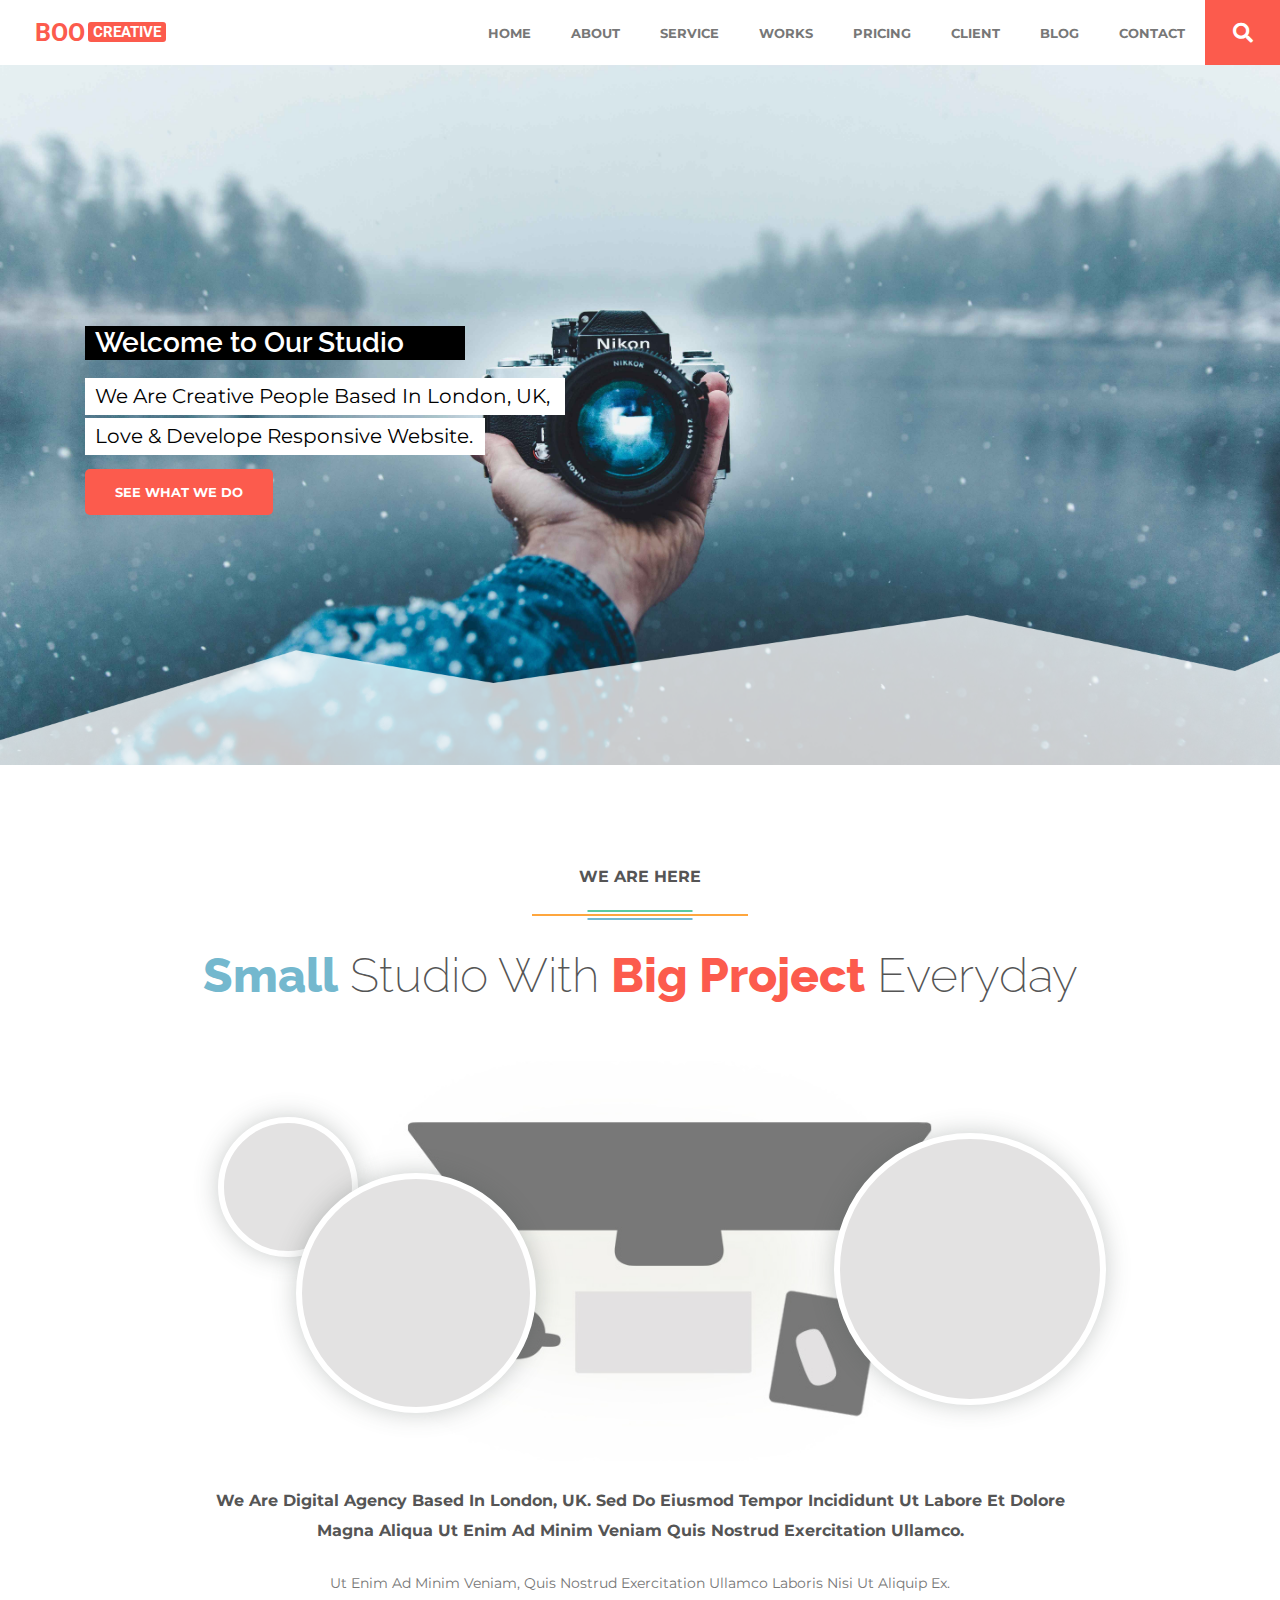
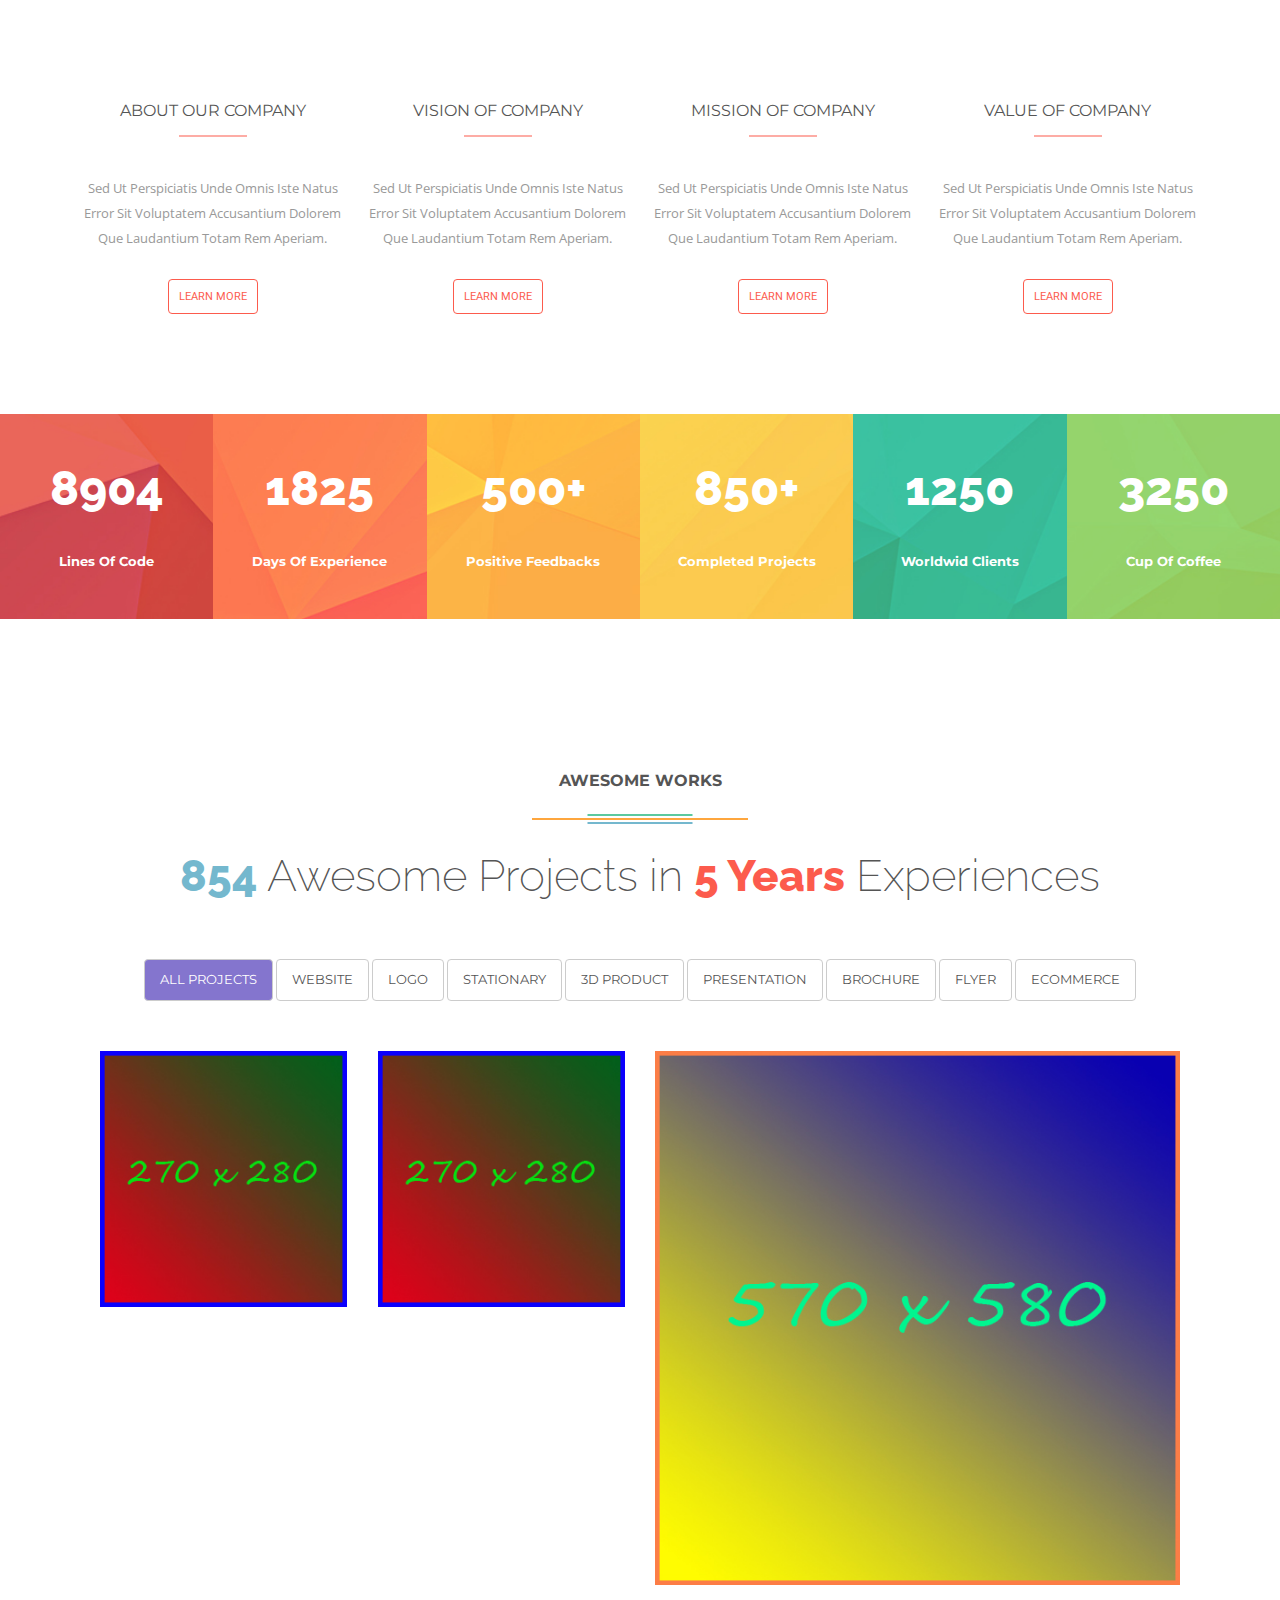
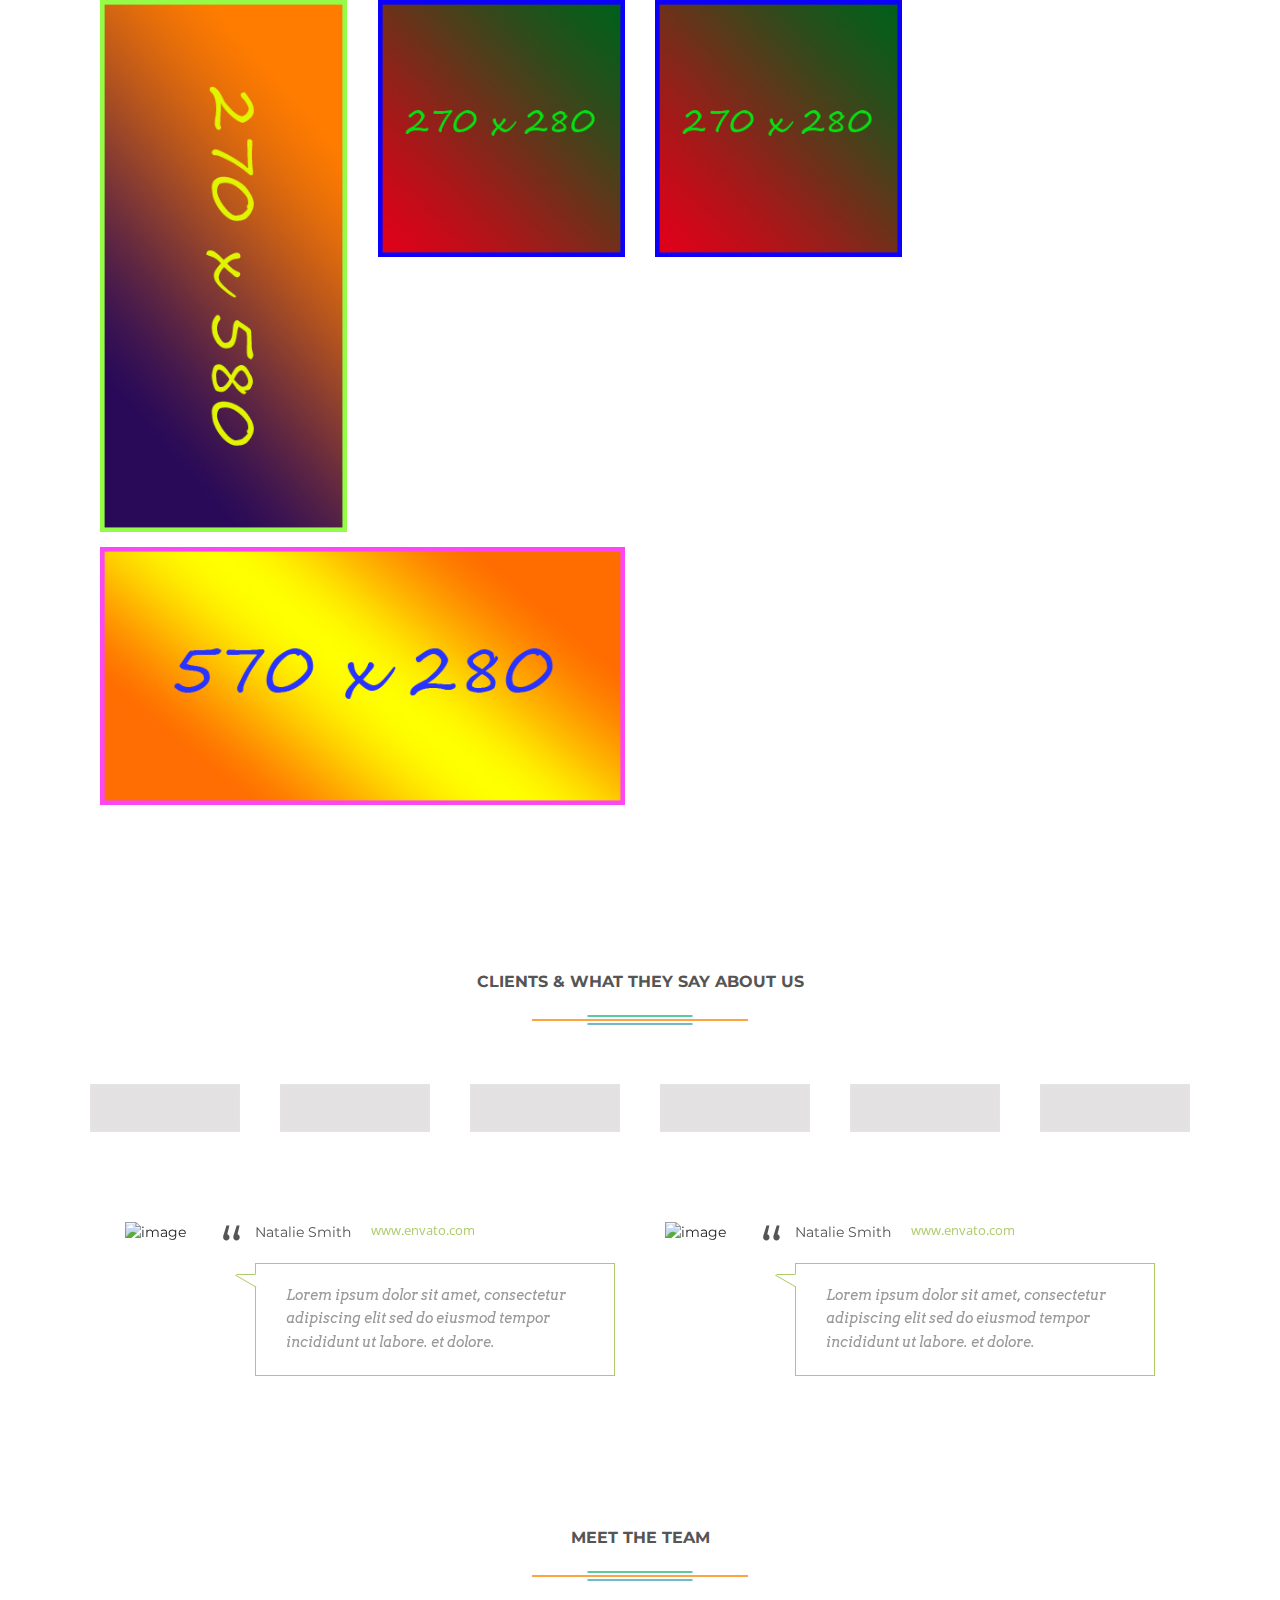
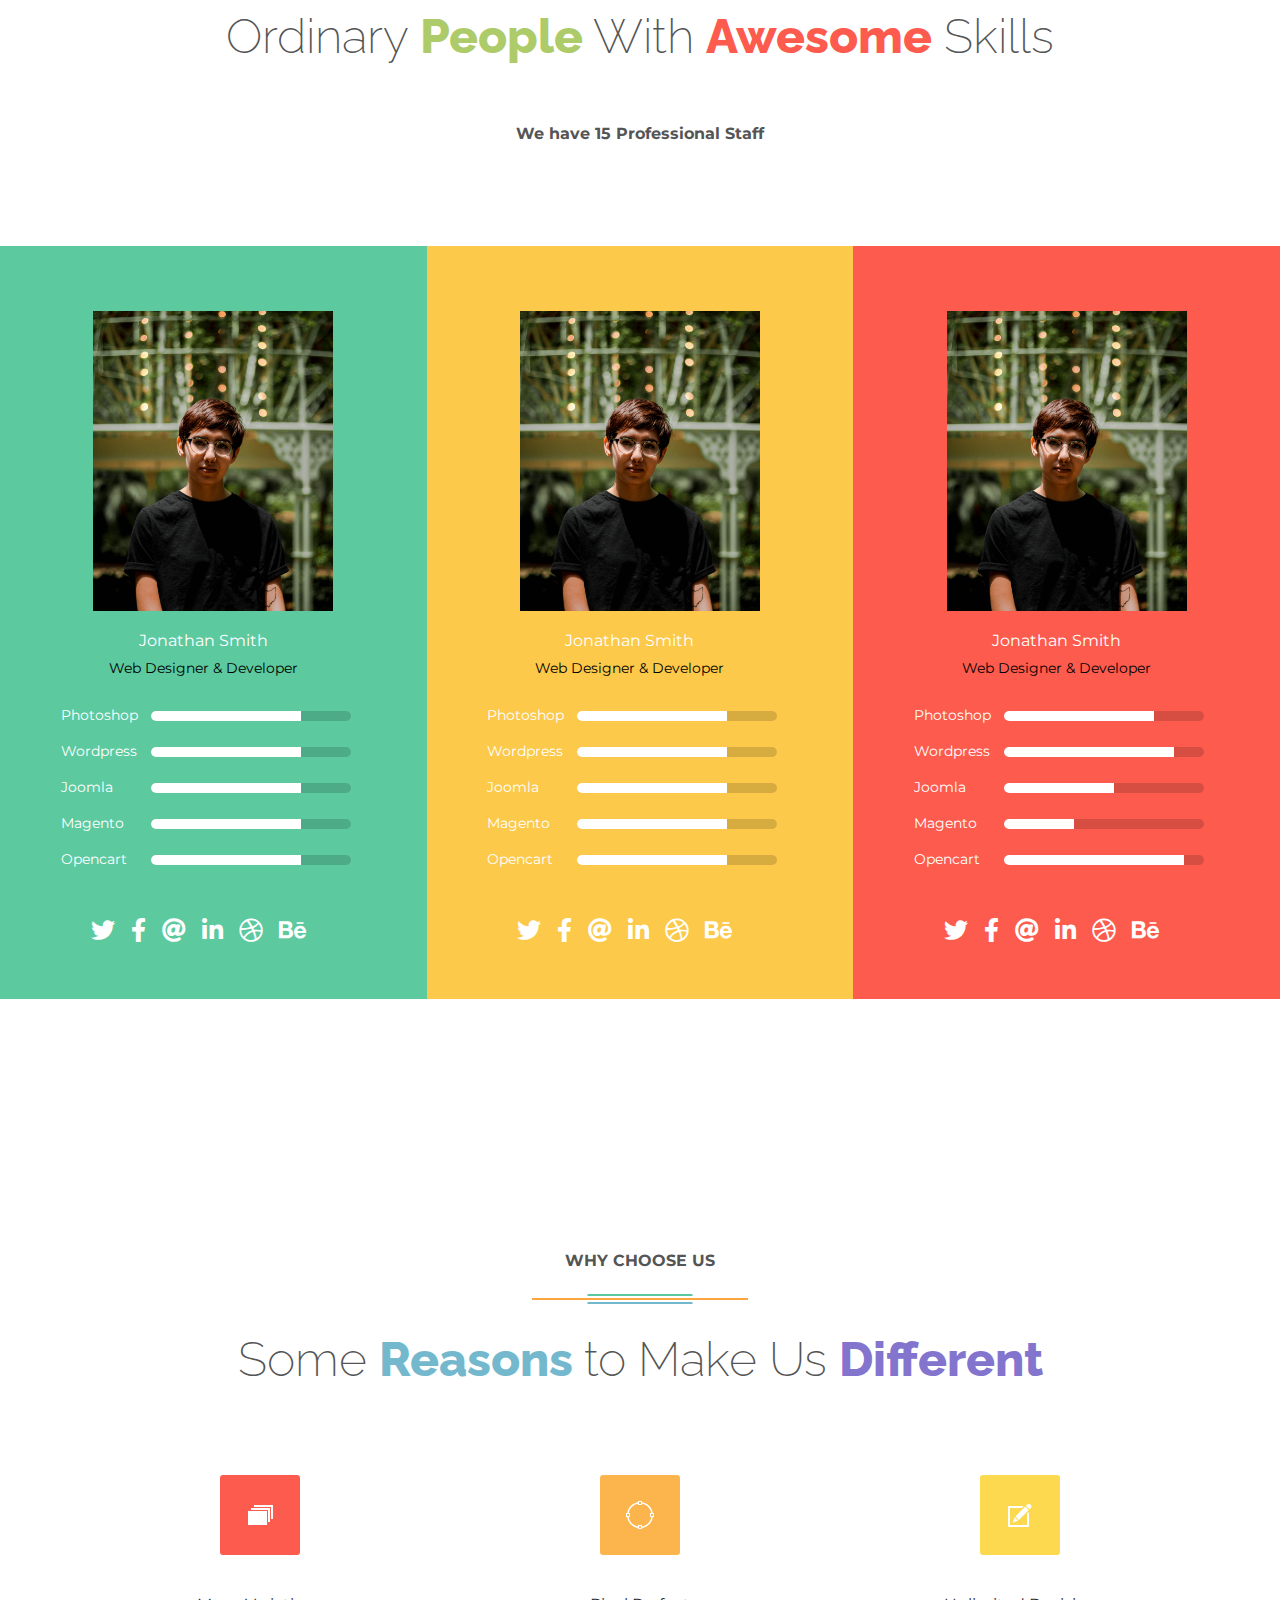
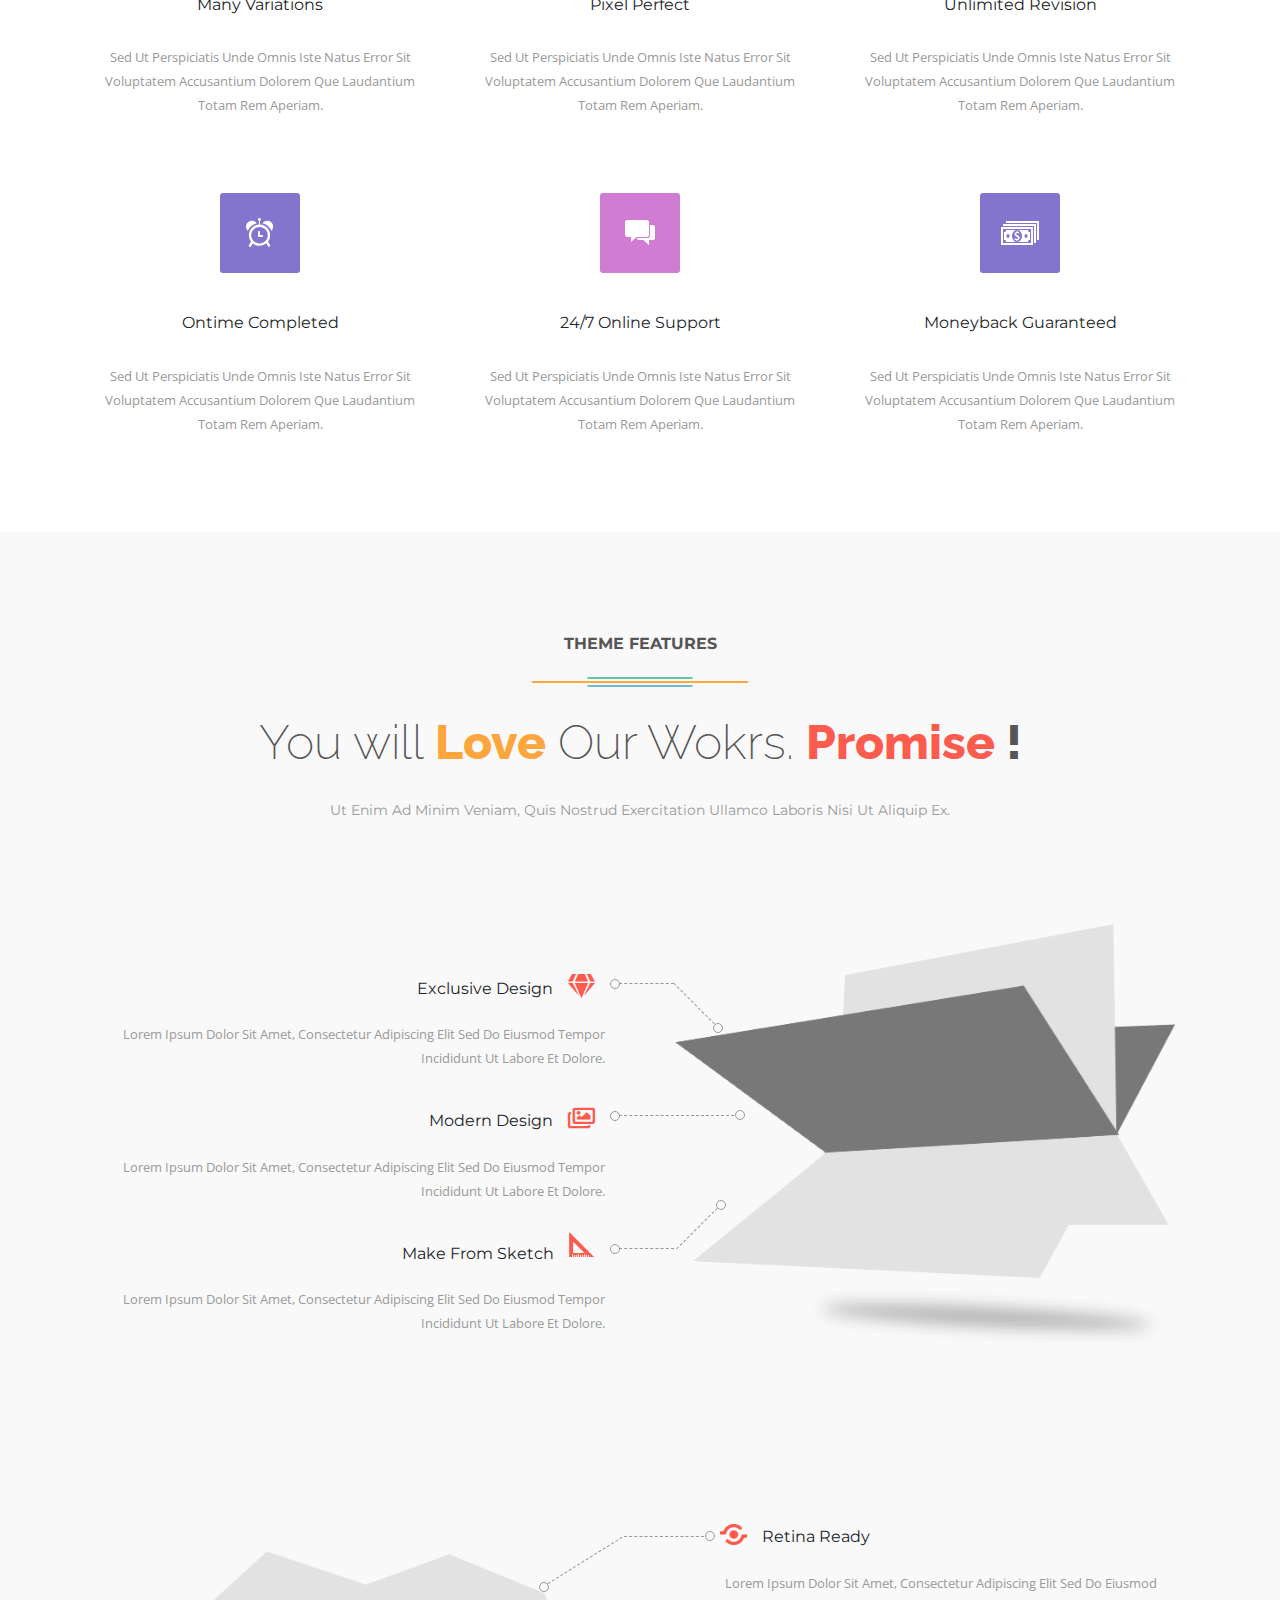
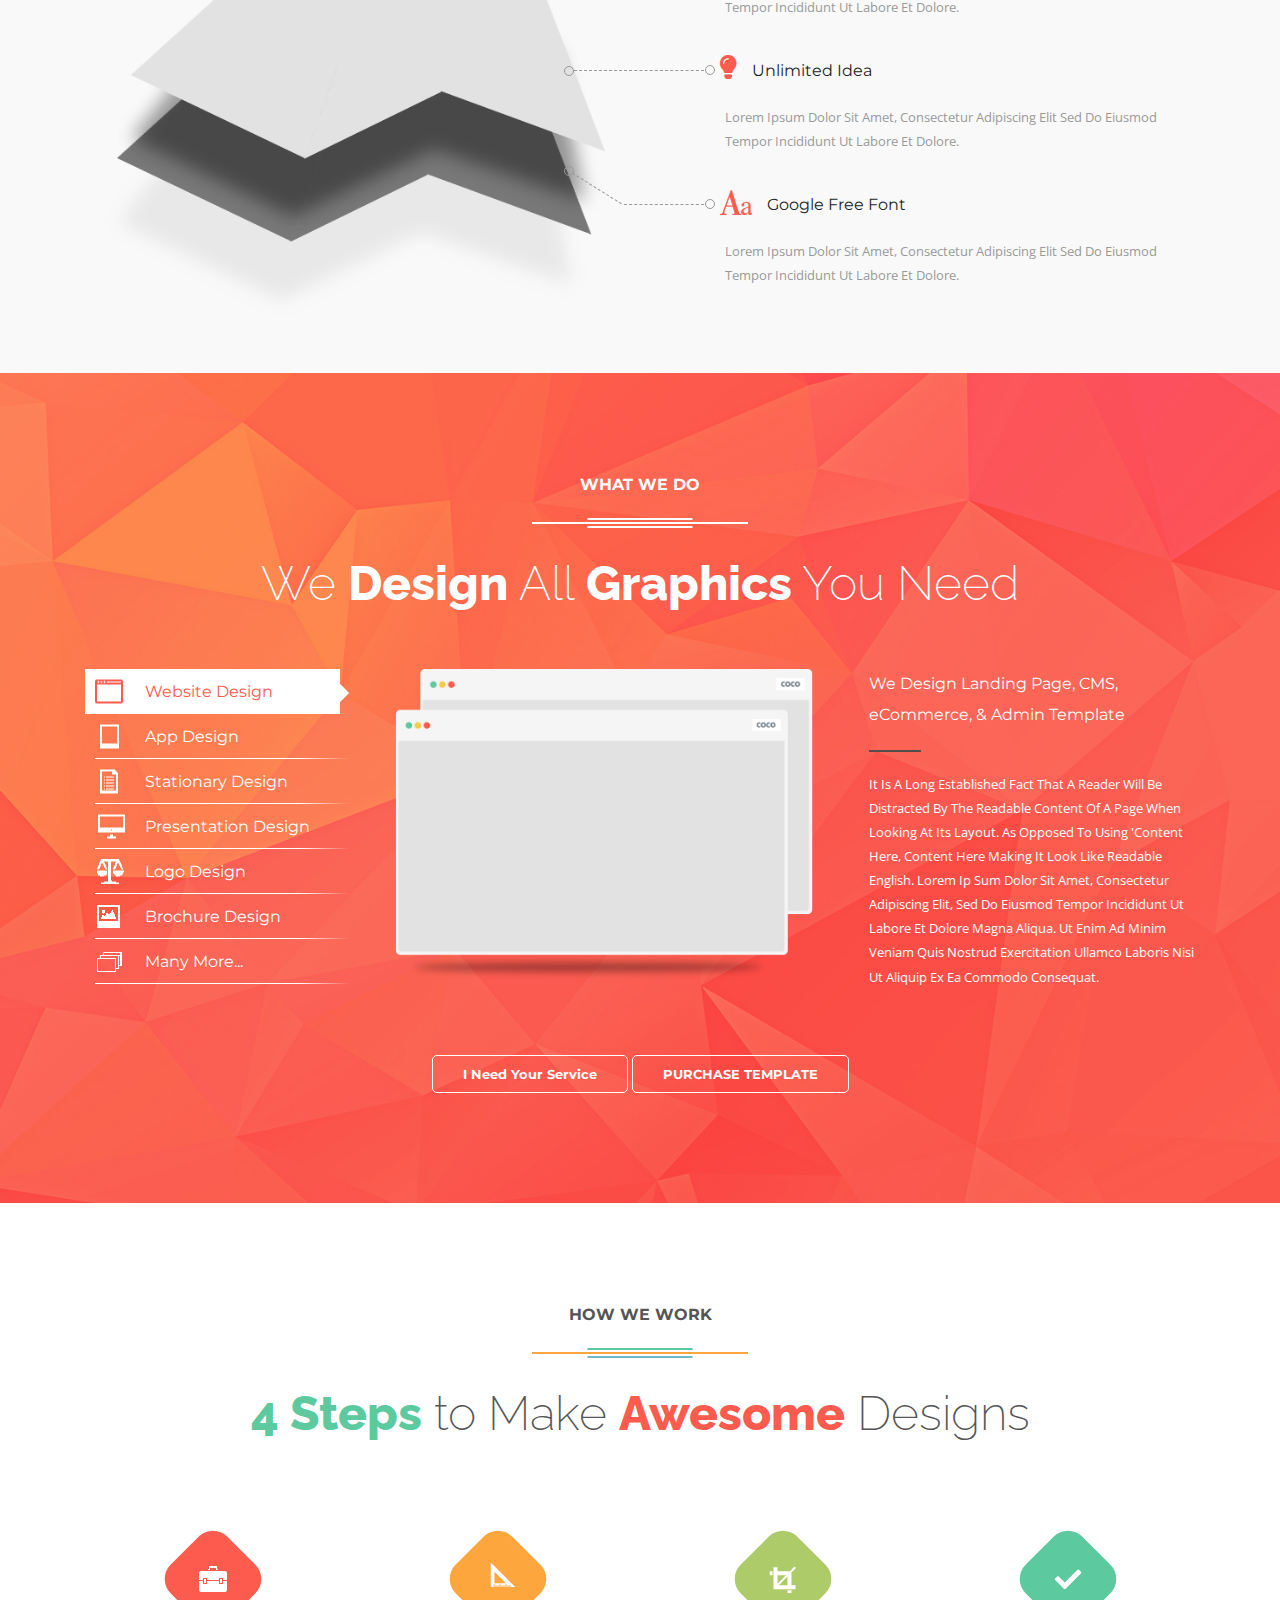
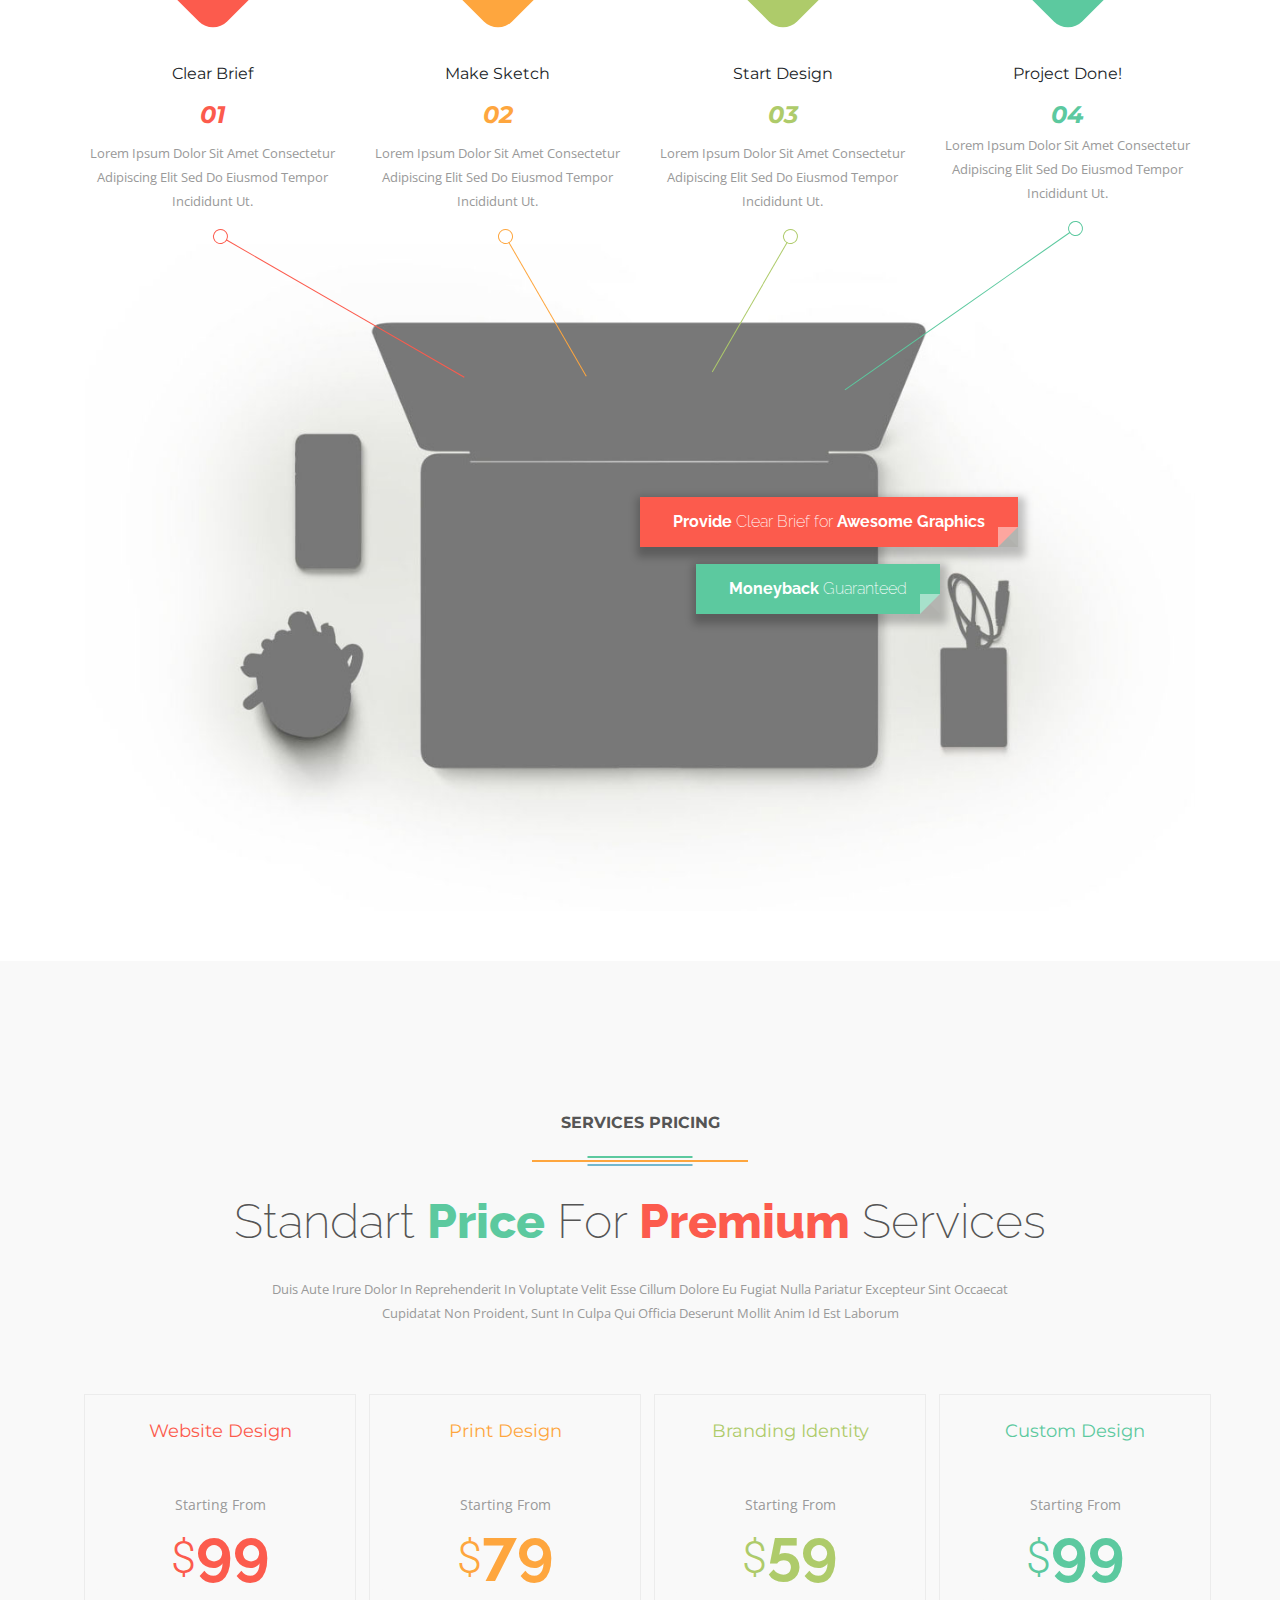
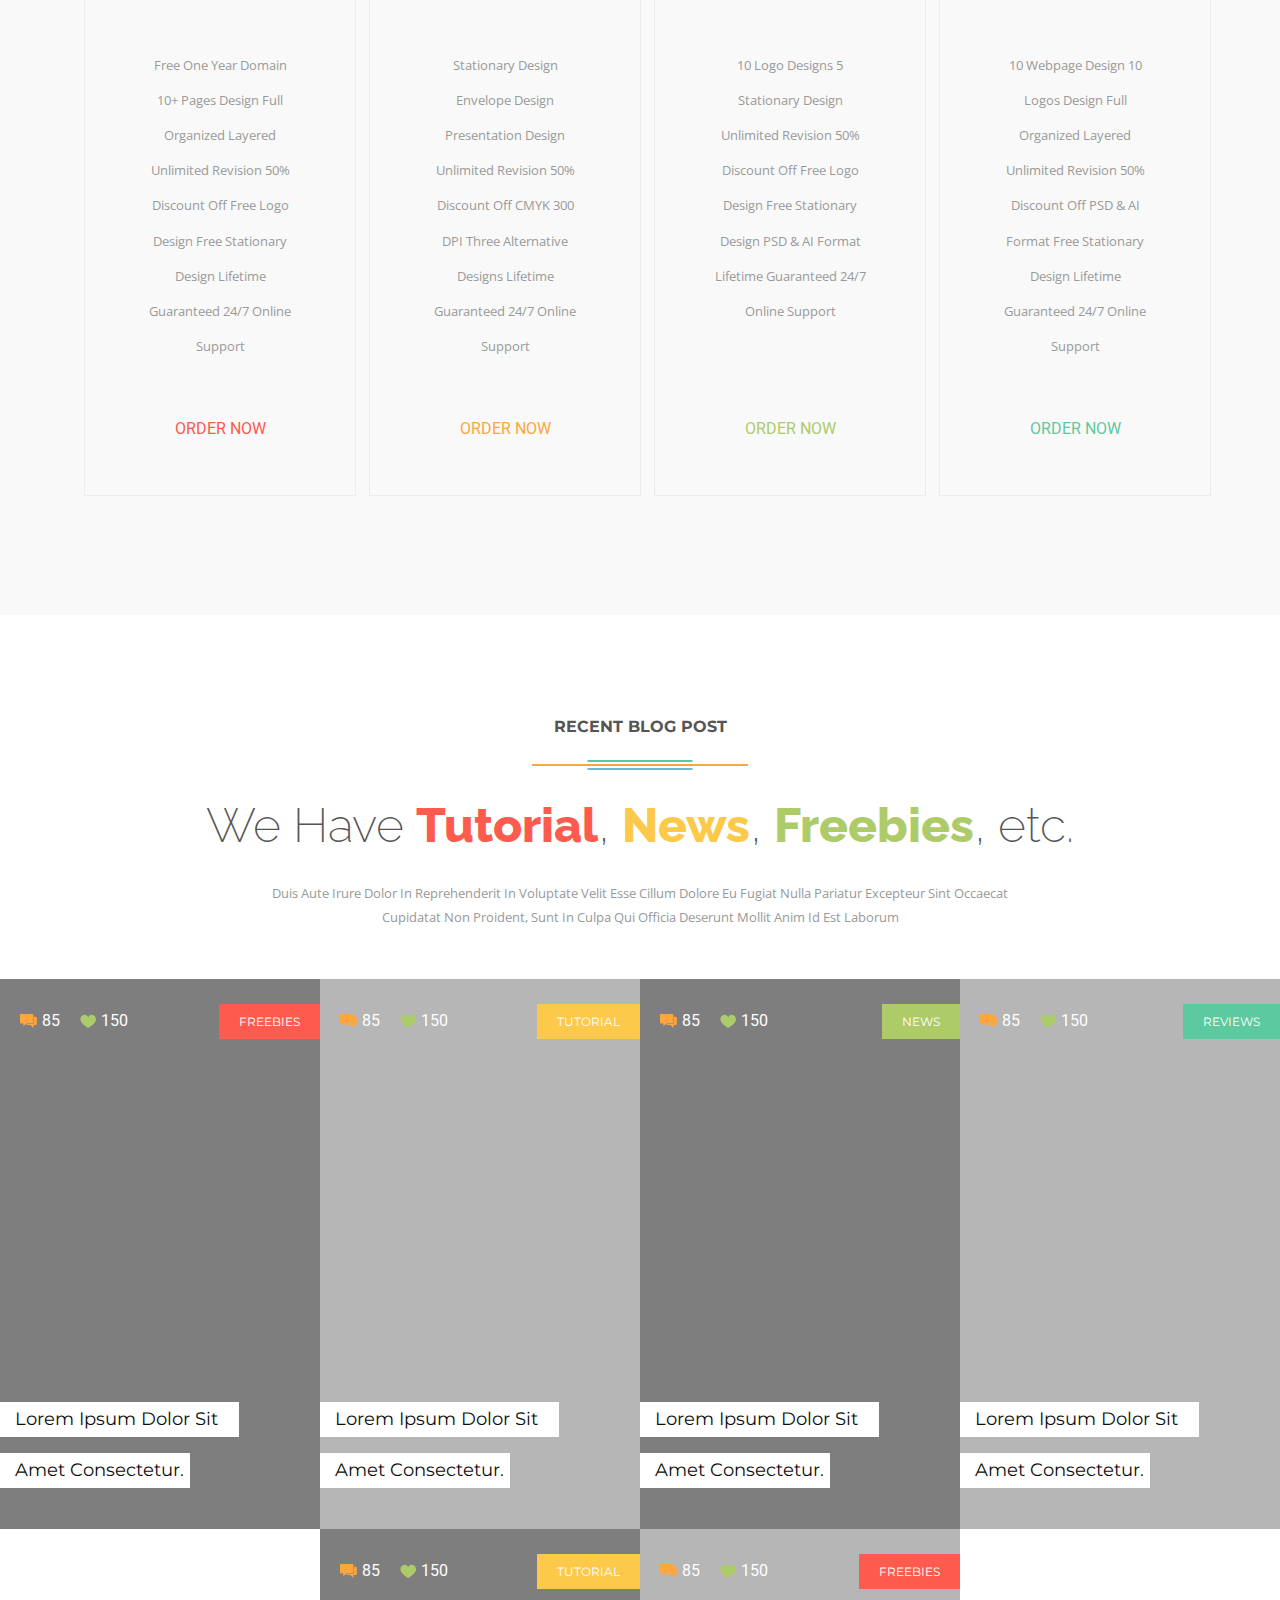
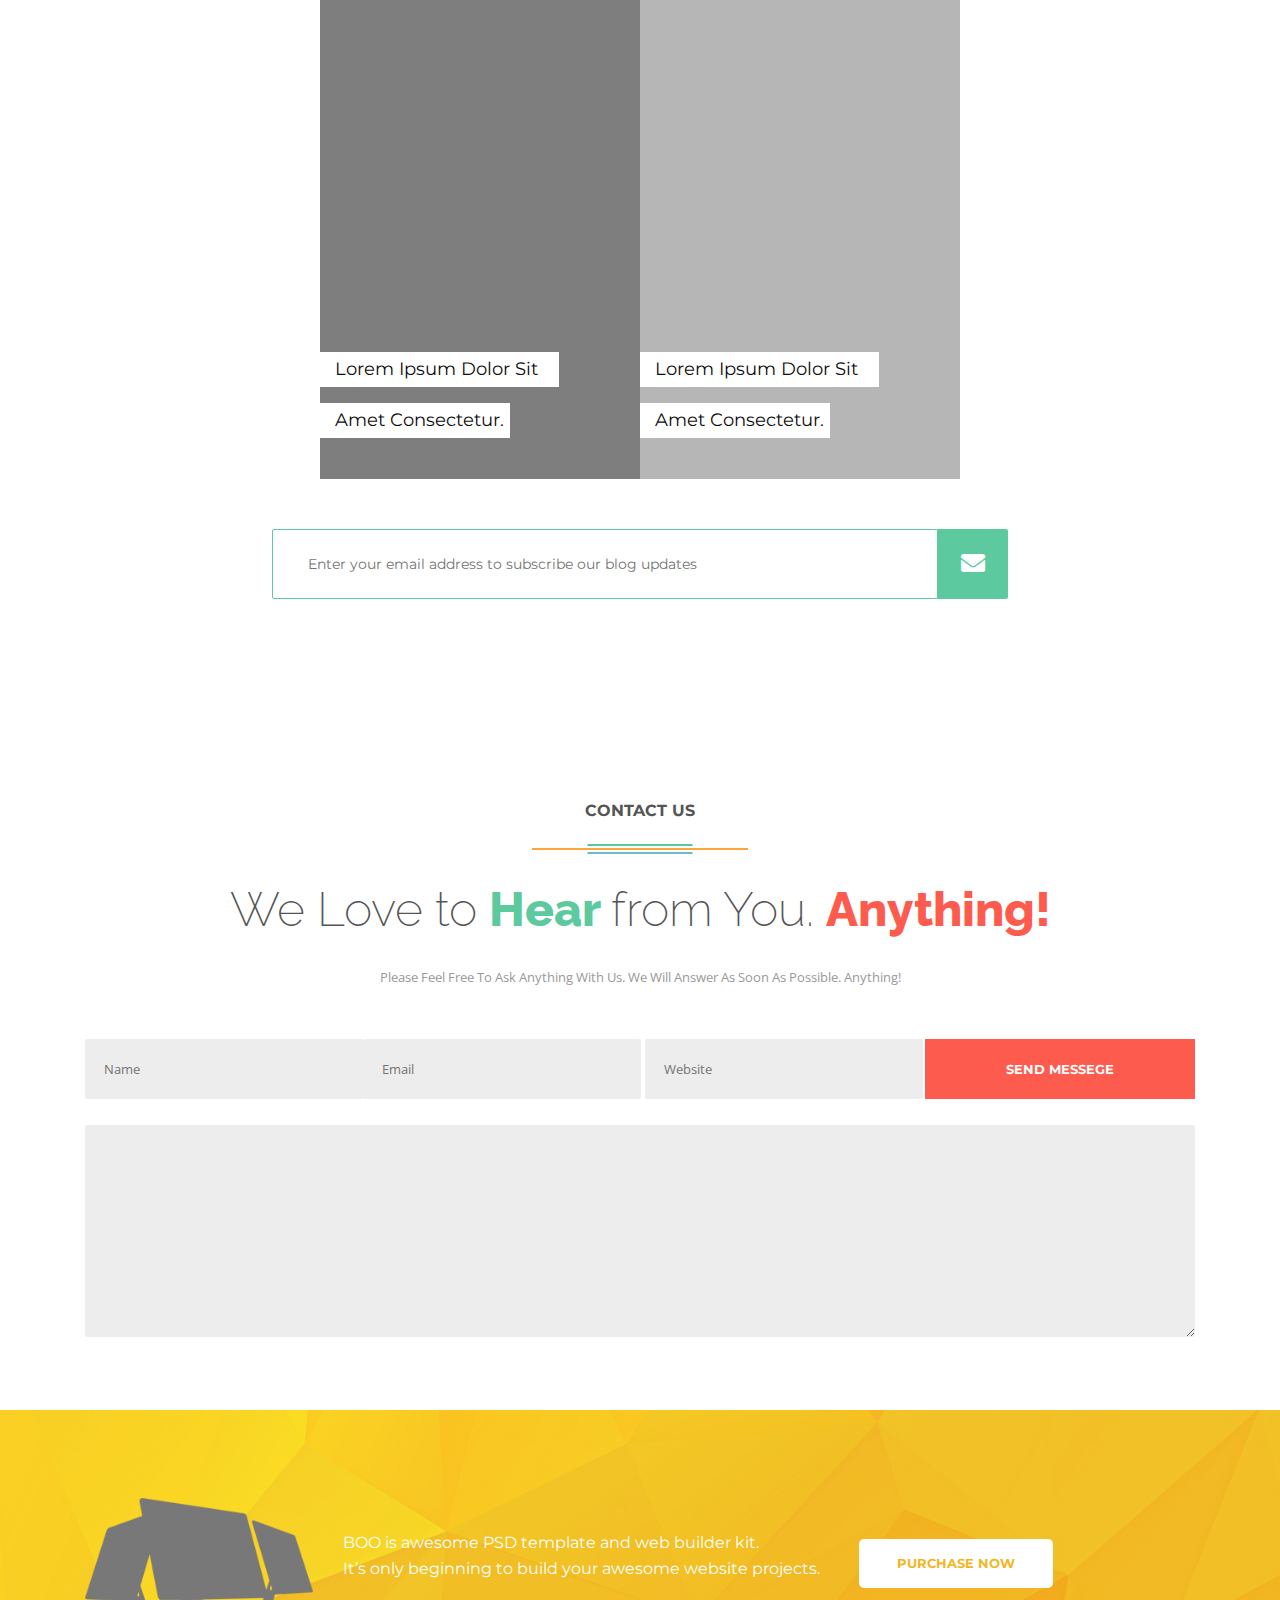
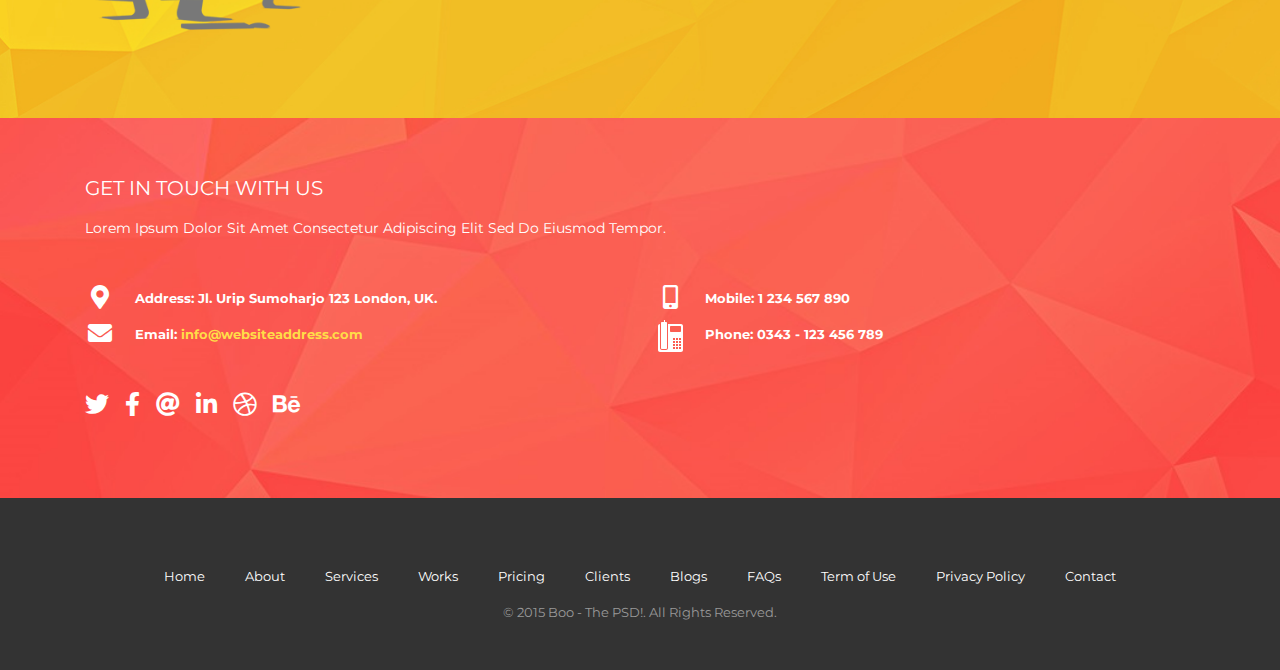
==== commit 2404789a: "price,menu,grid fix" ====
--- a/index.html
+++ b/index.html
@@ -45,7 +45,22 @@
                     <div class="search-container">
                         <span class="fa fa-search"></span>
                     </div>
-                    <span class="close"></span>
+                    <span class="close">
+                        <svg id="Capa_1" x="0px" y="0px" viewBox="0 0 455.111 455.111"
+                            style="enable-background:new 0 0 455.111 455.111;" xml:space="preserve" width="40px"
+                            height="40px" class="">
+                            <g>
+                                <circle style="fill:#FFFFFF" cx="227.556" cy="227.556" r="227.556"
+                                    data-original="#E24C4B" class="" data-old_color="#E24C4B" />
+                                <path style="fill:#F0F0F066"
+                                    d="M455.111,227.556c0,125.156-102.4,227.556-227.556,227.556c-72.533,0-136.533-32.711-177.778-85.333  c38.4,31.289,88.178,49.778,142.222,49.778c125.156,0,227.556-102.4,227.556-227.556c0-54.044-18.489-103.822-49.778-142.222  C422.4,91.022,455.111,155.022,455.111,227.556z"
+                                    data-original="#D1403F" class="active-path" data-old_color="#D1403F" />
+                                <path style="fill:#FC5B4D"
+                                    d="M331.378,331.378c-8.533,8.533-22.756,8.533-31.289,0l-72.533-72.533l-72.533,72.533  c-8.533,8.533-22.756,8.533-31.289,0c-8.533-8.533-8.533-22.756,0-31.289l72.533-72.533l-72.533-72.533  c-8.533-8.533-8.533-22.756,0-31.289c8.533-8.533,22.756-8.533,31.289,0l72.533,72.533l72.533-72.533  c8.533-8.533,22.756-8.533,31.289,0c8.533,8.533,8.533,22.756,0,31.289l-72.533,72.533l72.533,72.533  C339.911,308.622,339.911,322.844,331.378,331.378z"
+                                    data-original="#FFFFFF" class="" data-old_color="#FFFFFF" />
+                            </g>
+                        </svg>
+                    </span>
                 </div>
             </div>
         </header>
@@ -247,7 +262,7 @@
                         <div class="container">
                             <div class="grid row">
 
-                                <div class="col-md-3 grid_item">
+                                <div class="col-md-3 grid_item website presentation">
                                     <div class="portfolio_img">
                                         <img src="img/Portfolio img/grid_img_1.jpg" alt="image">
 
@@ -262,9 +277,9 @@
                                 </div>
 
 
-                                <div class="col-md-3 grid_item">
+                                <div class="col-md-3 grid_item ecommerce brochure flyer">
                                     <div class="portfolio_img">
-                                        <img src="img/Portfolio img/grid_img_3.jpg" alt="image">
+                                        <img src="img/Portfolio img/grid_img_2.jpg" alt="image">
 
                                         <div class="details">
                                             <h6>Project Title</h6>
@@ -276,9 +291,9 @@
                                     </div>
                                 </div>
 
-                                <div class="col-md-6 grid_item">
+                                <div class="col-md-6 grid_item logo presentation">
                                     <div class="portfolio_img">
-                                        <img src="img/Portfolio img/grid_img_6.jpg" alt="image">
+                                        <img src="img/Portfolio img/grid_img_3.jpg" alt="image">
 
                                         <div class="details">
                                             <h6>Project Title</h6>
@@ -290,9 +305,9 @@
                                     </div>
                                 </div>
 
-                                <div class="col-md-3 grid_item">
+                                <div class="col-md-3 grid_item stationary presentation">
                                     <div class="portfolio_img">
-                                        <img src="img/Portfolio img/grid_img_2.jpg" alt="image">
+                                        <img src="img/Portfolio img/grid_img_4.jpg" alt="image">
 
                                         <div class="details">
                                             <h6>Project Title</h6>
@@ -304,9 +319,9 @@
                                     </div>
                                 </div>
 
-                                <div class="col-md-3 grid_item">
+                                <div class="col-md-3 grid_item website p3d brochure">
                                     <div class="portfolio_img">
-                                        <img src="img/Portfolio img/grid_img_4.jpg" alt="image">
+                                        <img src="img/Portfolio img/grid_img_5.jpg" alt="image">
 
                                         <div class="details">
                                             <h6>Project Title</h6>
@@ -318,9 +333,9 @@
                                     </div>
                                 </div>
 
-                                <div class="col-md-3 grid_item">
+                                <div class="col-md-3 grid_item ecommerce p3d stationary">
                                     <div class="portfolio_img">
-                                        <img src="img/Portfolio img/grid_img_5.jpg" alt="image">
+                                        <img src="img/Portfolio img/grid_img_6.jpg" alt="image">
 
                                         <div class="details">
                                             <h6>Project Title</h6>
@@ -332,7 +347,7 @@
                                     </div>
                                 </div>
 
-                                <div class="col-md-6 grid_item">
+                                <div class="col-md-6 grid_item logo p3d brochure flyer">
                                     <div class="portfolio_img">
                                         <img src="img/Portfolio img/grid_img_7.jpg" alt="image">
 
@@ -345,90 +360,9 @@
                                         </div>
                                     </div>
                                 </div>
-
-
-                            </div>
-                        </div>
-                    </div>
-
-                    <!-- <div class="container">
-
-                        <div class="portfolio_images">
-
-                            <div class=" portfolio_image website presentation item_1">
-                                <img src="img/Portfolio img/grid_img_1.jpg" alt="image">
-
-                                <div class="details">
-                                    <h6>Project Title</h6>
-                                    <p>Lorem ipsum dolor sit amet con sectetur adipiscing elit sed do eiusmod tempor
-                                        incididunt ut labore et dolore magna.</p>
-                                    <a name="" class="btn" href="#" role="button">read more</a>
-                                </div>
-                            </div>
-                            <div class=" portfolio_image ecommerce brochure flyer item_2">
-                                <img src="img/Portfolio img/grid_img_3.jpg" alt="image">
-
-                                <div class="details">
-                                    <h6>Project Title</h6>
-                                    <p>Lorem ipsum dolor sit amet con sectetur adipiscing elit sed do eiusmod tempor
-                                        incididunt ut labore et dolore magna.</p>
-                                    <a name="" class="btn" href="#" role="button">read more</a>
-                                </div>
-                            </div>
-                            <div class=" portfolio_image logo presentation item_3">
-                                <img src="img/Portfolio img/grid_img_6.jpg" alt="image">
-
-                                <div class="details">
-                                    <h6>Project Title</h6>
-                                    <p>Lorem ipsum dolor sit amet con sectetur adipiscing elit sed do eiusmod tempor
-                                        incididunt ut labore et dolore magna.</p>
-                                    <a name="" class="btn" href="#" role="button">read more</a>
-                                </div>
-                            </div>
-                            <div class=" portfolio_image stationary presentation item_4">
-                                <img src="img/Portfolio img/grid_img_2.jpg" alt="image">
-
-                                <div class="details">
-                                    <h6>Project Title</h6>
-                                    <p>Lorem ipsum dolor sit amet con sectetur adipiscing elit sed do eiusmod tempor
-                                        incididunt ut labore et dolore magna.</p>
-                                    <a class="btn" href="#" role="button">read more</a>
-                                </div>
-                            </div>
-                            <div class=" portfolio_image website p3d brochure item_5">
-                                <img src="img/Portfolio img/grid_img_4.jpg" alt="image">
-
-                                <div class="details">
-                                    <h6>Project Title</h6>
-                                    <p>Lorem ipsum dolor sit amet con sectetur adipiscing elit sed do eiusmod tempor
-                                        incididunt ut labore et dolore magna.</p>
-                                    <a name="" class="btn" href="#" role="button">read more</a>
-                                </div>
-                            </div>
-                            <div class=" portfolio_image ecommerce p3d stationary item_6">
-                                <img src="img/Portfolio img/grid_img_5.jpg" alt="image">
-
-                                <div class="details">
-                                    <h6>Project Title</h6>
-                                    <p>Lorem ipsum dolor sit amet con sectetur adipiscing elit sed do eiusmod tempor
-                                        incididunt ut labore et dolore magna.</p>
-                                    <a name="" class="btn" href="#" role="button">read more</a>
-                                </div>
-                            </div>
-                            <div class=" portfolio_image logo p3d brochure flyer item_7">
-                                <img src="img/Portfolio img/grid_img_7.jpg" alt="image">
-
-                                <div class="details">
-                                    <h6>Project Title</h6>
-                                    <p>Lorem ipsum dolor sit amet con sectetur adipiscing elit sed do eiusmod tempor
-                                        incididunt ut labore et dolore magna.</p>
-                                    <a name="" class="btn" href="#" role="button">read more</a>
-                                </div>
-                            </div>
-
-                        </div>
-
-                    </div> -->
+                            </div>
+                        </div>
+                    </div>
                 </div>
 
             </section>
@@ -1273,7 +1207,6 @@
                                     <div class="col">
                                         <div class="service_img">
                                             <img src="img/services/browser_img.png" alt="">
-                                            <span class="service_img_inner"></span>
                                         </div>
                                     </div>
                                     <div class="col-lg-5 text-left">
@@ -1745,18 +1678,21 @@
             <section id="banner">
                 <div class="container">
 
-                    <div class="banner_container d-flex justify-content-between justify-md-content-center align-items-center">
-                        <div class="row">
-                        <div class="col-lg-3 banner_img">
-                            <img src="img/pc.png" alt="">
-                        </div>
-                        <div class="col-lg-6">
-                            <p>BOO is awesome PSD template and web builder kit. <br> It’s only beginning to build your
-                                awesome website projects.</p>
-                        </div>
-                        <div class="col-lg-3">
-                            <a href="#" class="banner_btn">Purchase Now</a>
-                        </div></div>
+                    <div
+                        class="banner_container d-flex justify-content-between justify-md-content-center align-items-center">
+                        <div class="row align-items-center">
+                            <div class="col-lg-3 banner_img">
+                                <img src="img/pc.png" alt="">
+                            </div>
+                            <div class="col-lg-6">
+                                <p>BOO is awesome PSD template and web builder kit. <br> It’s only beginning to build
+                                    your
+                                    awesome website projects.</p>
+                            </div>
+                            <div class="col-lg-3">
+                                <a href="#" class="banner_btn">Purchase Now</a>
+                            </div>
+                        </div>
                     </div>
                 </div>
             </section>
@@ -1839,24 +1775,6 @@
     <script src="https://unpkg.com/isotope-layout@3/dist/isotope.pkgd.min.js"></script>
     <script src="https://cdnjs.cloudflare.com/ajax/libs/OwlCarousel2/2.3.4/owl.carousel.min.js"></script>
     <script src="js/app.js"></script>
-    <script>
-        // init Isotope
-        var $grid = $('.grid').isotope({
-            // options
-            itemSelector: '.grid_item',
-            percentPosition: true,
-            masonry: {
-                columnWidth: '.grid_item',
-            }
-        });
-        // filter items on button click
-        $('.filter_grp').on('click', 'button', function () {
-            var filterValue = $(this).attr('data-filter');
-            $grid.isotope({
-                filter: filterValue
-            });
-        });
-    </script>
 </body>
 
 </html>--- a/css/style.css
+++ b/css/style.css
@@ -5,247 +5,187 @@
 *::before,
 *::after {
   -webkit-box-sizing: border-box;
-          box-sizing: border-box;
-}
+          box-sizing: border-box; }
 
 a,
 a:hover {
   text-decoration: none;
-  color: inherit;
-}
+  color: inherit; }
 
 h6 {
-  font: 400 16px/1.9 "Montserrat", sans-serif;
-}
+  font: 400 16px/1.9 "Montserrat", sans-serif; }
 
 p {
   font: 400 13px/1.85 "Open Sans", sans-serif;
   text-transform: capitalize;
-  color: #999999;
-}
+  color: #999999; }
 
 img {
-  max-width: 100%;
-}
+  max-width: 100%; }
 
 body {
   margin: 0;
-  padding: 0;
-}
+  padding: 0; }
 
 #main-header {
-  overflow: hidden;
-}
-
-#main-header .logo-container {
-  text-transform: uppercase;
-}
-
-#main-header .logo-container a {
-  font-size: 25px;
-  font-weight: bold;
-  color: #fc5b4d;
-  line-height: 1;
-  display: inline-block;
-  padding: 20px 35px;
-}
-
-#main-header .logo-container a span {
-  font-size: 15px;
-  color: #ffffff;
-  background-color: #fc5b4d;
-  vertical-align: middle;
-  padding: 1px 5px;
-  position: relative;
-  top: -2px;
-  left: -3px;
-  border-radius: 3px;
-}
-
-#main-header .nav_icon,
-#main-header .close {
-  height: 50px;
-  width: 50px;
-  cursor: pointer;
-  display: none;
-}
-
-#main-header .nav_icon {
-  margin-right: 20px;
-  background-image: url(../img/burger.svg);
-}
-
-#main-header .close {
-  background-image: url(../img/cancel.svg);
-}
-
-#main-header .navigation-container {
-  display: -webkit-box;
-  display: -ms-flexbox;
-  display: flex;
-  -webkit-box-pack: end;
-      -ms-flex-pack: end;
-          justify-content: flex-end;
-}
-
-#main-header .main-nav ul {
-  padding: 0;
-  margin: 0;
-  list-style-type: none;
-  display: -webkit-box;
-  display: -ms-flexbox;
-  display: flex;
-  -webkit-box-pack: end;
-      -ms-flex-pack: end;
-          justify-content: flex-end;
-}
-
-#main-header .main-nav ul li a {
-  display: block;
-  padding: 20px;
-  font: 700 13px "Montserrat", sans-serif;
-  color: #777777;
-  text-transform: uppercase;
-  text-decoration: none;
-}
-
-#main-header .main-nav ul li a:hover {
-  color: #fc5b4d;
-}
-
-#main-header .search-container {
-  display: -webkit-box;
-  display: -ms-flexbox;
-  display: flex;
-  -webkit-box-align: center;
-      -ms-flex-align: center;
-          align-items: center;
-  -webkit-box-pack: center;
-      -ms-flex-pack: center;
-          justify-content: center;
-  background-color: #fc5b4d;
-  width: 75px;
-  color: #ffffff;
-  font-size: 20px;
-}
-
-#main-header .navigation-container.nav_active {
-  display: block;
-  position: absolute;
-  right: 0;
-  background-color: #fc5b4d;
-  width: 50%;
-  height: 100vh;
-  z-index: 2;
-}
-
-#main-header .navigation-container.nav_active .nav_icon {
-  display: none;
-}
-
-#main-header .navigation-container.nav_active .main-nav ul {
-  display: block;
-  width: 100%;
-  text-align: center;
-}
-
-#main-header .navigation-container.nav_active .main-nav ul li a {
-  color: #ffffff;
-}
-
-#main-header .navigation-container.nav_active .main-nav ul li:hover a {
-  color: #fc5b4d;
-  background-color: #fff;
-}
-
-#main-header .navigation-container.nav_active .search-container {
-  display: block;
-  text-align: center;
-  width: 100%;
-}
+  overflow: hidden; }
+  #main-header .logo-container {
+    text-transform: uppercase; }
+    #main-header .logo-container a {
+      font-size: 25px;
+      font-weight: bold;
+      color: #fc5b4d;
+      line-height: 1;
+      display: inline-block;
+      padding: 20px 35px; }
+      #main-header .logo-container a span {
+        font-size: 15px;
+        color: #ffffff;
+        background-color: #fc5b4d;
+        vertical-align: middle;
+        padding: 1px 5px;
+        position: relative;
+        top: -2px;
+        left: -3px;
+        border-radius: 3px; }
+  #main-header .nav_icon {
+    height: 50px;
+    width: 50px;
+    cursor: pointer;
+    display: none; }
+  #main-header .close {
+    width: 100%;
+    display: none;
+    cursor: pointer;
+    text-align: center;
+    padding: 15px; }
+  #main-header .nav_icon {
+    margin-right: 20px;
+    background-image: url(../img/burger.svg); }
+  #main-header .navigation-container {
+    display: -webkit-box;
+    display: -ms-flexbox;
+    display: flex;
+    -webkit-box-pack: end;
+        -ms-flex-pack: end;
+            justify-content: flex-end; }
+  #main-header .main-nav ul {
+    padding: 0;
+    margin: 0;
+    list-style-type: none;
+    display: -webkit-box;
+    display: -ms-flexbox;
+    display: flex;
+    -webkit-box-pack: end;
+        -ms-flex-pack: end;
+            justify-content: flex-end; }
+    #main-header .main-nav ul li a {
+      display: block;
+      padding: 20px;
+      font: 700 13px "Montserrat", sans-serif;
+      color: #777777;
+      text-transform: uppercase;
+      text-decoration: none; }
+      #main-header .main-nav ul li a:hover {
+        color: #fc5b4d; }
+  #main-header .search-container {
+    display: -webkit-box;
+    display: -ms-flexbox;
+    display: flex;
+    -webkit-box-align: center;
+        -ms-flex-align: center;
+            align-items: center;
+    -webkit-box-pack: center;
+        -ms-flex-pack: center;
+            justify-content: center;
+    background-color: #fc5b4d;
+    width: 75px;
+    color: #ffffff;
+    font-size: 20px; }
+  #main-header .navigation-container.nav_active {
+    display: block;
+    position: absolute;
+    right: 0;
+    background-color: #fc5b4d;
+    width: 50%;
+    height: 100vh;
+    z-index: 2; }
+    #main-header .navigation-container.nav_active .nav_icon {
+      display: none; }
+    #main-header .navigation-container.nav_active .close {
+      display: block; }
+    #main-header .navigation-container.nav_active .main-nav ul {
+      display: block;
+      width: 100%;
+      text-align: center; }
+      #main-header .navigation-container.nav_active .main-nav ul li a {
+        color: #ffffff; }
+      #main-header .navigation-container.nav_active .main-nav ul li:hover a {
+        color: #fc5b4d;
+        background-color: #fff; }
+    #main-header .navigation-container.nav_active .search-container {
+      display: block;
+      text-align: center;
+      width: 100%; }
 
 section {
-  padding: 50px 0;
-}
+  padding: 50px 0; }
 
 #slider {
-  padding-top: 0;
-}
-
-#slider .slide_items {
-  height: 700px;
-  display: -webkit-box;
-  display: -ms-flexbox;
-  display: flex;
-  -webkit-box-align: center;
-      -ms-flex-align: center;
-          align-items: center;
-}
-
-#slider .item_1 {
-  background-image: url(../img/slider/slide_1.jpg);
-  background-position: center;
-  background-size: cover;
-}
-
-#slider .item_2 {
-  background-image: url(../img/slider/slide_2.jpg);
-  background-position: center;
-  background-size: cover;
-}
-
-#slider .item_3 {
-  background-image: url(../img/slider/slide_3.jpg);
-  background-position: center;
-  background-size: cover;
-}
-
-#slider .slide_content h3 {
-  font-family: "Raleway", sans-serif;
-  font-size: 28px;
-  font-weight: 600;
-  color: #ffffff;
-  background: #000;
-  width: 380px;
-  margin-bottom: 18px;
-}
-
-#slider .slide_content p {
-  font-family: "Montserrat", sans-serif;
-  font-size: 20px;
-  color: #000000;
-  background: #ffffff;
-  margin-bottom: 3px;
-}
-
-#slider .slide_content p:nth-child(2) {
-  width: 480px;
-}
-
-#slider .slide_content p:nth-child(3) {
-  width: 400px;
-}
-
-#slider .slide_content h3,
-#slider .slide_content p {
-  padding-left: 10px;
-}
-
-#slider .slide_content .Btn {
-  margin-top: 25px;
-}
-
-#slider .slide_content .Btn a {
-  text-decoration: none;
-  color: #ffffff;
-  padding: 15px 30px;
-  background: #fc5b4d;
-  border-radius: 5px;
-  text-transform: uppercase;
-  font-family: "Montserrat", sans-serif;
-  font-size: 13px;
-  font-weight: 700;
-}
+  padding-top: 0; }
+  #slider .slide_items {
+    height: 700px;
+    display: -webkit-box;
+    display: -ms-flexbox;
+    display: flex;
+    -webkit-box-align: center;
+        -ms-flex-align: center;
+            align-items: center; }
+  #slider .item_1 {
+    background-image: url(../img/slider/slide_1.jpg);
+    background-position: center;
+    background-size: cover; }
+  #slider .item_2 {
+    background-image: url(../img/slider/slide_2.jpg);
+    background-position: center;
+    background-size: cover; }
+  #slider .item_3 {
+    background-image: url(../img/slider/slide_3.jpg);
+    background-position: center;
+    background-size: cover; }
+  #slider .slide_content h3 {
+    font-family: "Raleway", sans-serif;
+    font-size: 28px;
+    font-weight: 600;
+    color: #ffffff;
+    background: #000;
+    width: 380px;
+    margin-bottom: 18px; }
+  #slider .slide_content p {
+    font-family: "Montserrat", sans-serif;
+    font-size: 20px;
+    color: #000000;
+    background: #ffffff;
+    margin-bottom: 3px; }
+  #slider .slide_content p:nth-of-type(1) {
+    width: 480px; }
+  #slider .slide_content p:nth-of-type(2) {
+    width: 400px; }
+  #slider .slide_content h3,
+  #slider .slide_content p {
+    padding-left: 10px; }
+  #slider .slide_content .Btn {
+    margin-top: 25px; }
+    #slider .slide_content .Btn a {
+      text-decoration: none;
+      color: #ffffff;
+      padding: 15px 30px;
+      background: #fc5b4d;
+      border-radius: 5px;
+      text-transform: uppercase;
+      font-family: "Montserrat", sans-serif;
+      font-size: 13px;
+      font-weight: 700; }
 
 .slider_bg {
   background-image: url(../img/BG-WHITE.png);
@@ -256,8 +196,7 @@
   height: 900px;
   z-index: 1;
   position: absolute;
-  top: 550px;
-}
+  top: 550px; }
 
 .title {
   color: #555555;
@@ -266,365 +205,261 @@
   font-size: 16px;
   font-weight: 700;
   position: relative;
-  margin: 50px 0;
-}
-
-.title .divider {
-  position: absolute;
-  width: 216px;
-  height: 2px;
-  background: #fea63e;
-  left: 50%;
-  top: 50px;
-  -webkit-transform: translate(-50%, -50%);
-          transform: translate(-50%, -50%);
-}
-
-.title .divider::before, .title .divider::after {
-  position: absolute;
-  content: '';
-  left: 50%;
-  -webkit-transform: translate(-50%, -50%);
-          transform: translate(-50%, -50%);
-  height: 2px;
-  width: 105px;
-}
-
-.title .divider::before {
-  background: #5cc99f;
-  top: -3px;
-}
-
-.title .divider::after {
-  background: #74b8ce;
-  top: 5px;
-}
-
-.title_desc {
-  margin: 50px 0 20px 0;
-  text-transform: initial;
-  font-family: "Raleway", sans-serif;
-  font-size: 48px;
-  font-weight: 200;
-}
-
-.title_desc span:nth-child(1) {
-  font-weight: 800;
-  color: #74b8ce;
-}
-
-.title_desc span:nth-child(2) {
-  font-weight: 800;
-  color: #fc5b4d;
-}
+  margin: 50px 0; }
+  .title .divider {
+    position: absolute;
+    width: 216px;
+    height: 2px;
+    background: #fea63e;
+    left: 50%;
+    top: 50px;
+    -webkit-transform: translate(-50%, -50%);
+            transform: translate(-50%, -50%); }
+    .title .divider::before, .title .divider::after {
+      position: absolute;
+      content: '';
+      left: 50%;
+      -webkit-transform: translate(-50%, -50%);
+              transform: translate(-50%, -50%);
+      height: 2px;
+      width: 105px; }
+    .title .divider::before {
+      background: #5cc99f;
+      top: -3px; }
+    .title .divider::after {
+      background: #74b8ce;
+      top: 5px; }
+  .title_desc {
+    margin: 50px 0 20px 0;
+    text-transform: initial;
+    font-family: "Raleway", sans-serif;
+    font-size: 48px;
+    font-weight: 200; }
+    .title_desc span:nth-child(1) {
+      font-weight: 800;
+      color: #74b8ce; }
+    .title_desc span:nth-child(2) {
+      font-weight: 800;
+      color: #fc5b4d; }
 
 #about {
   padding-top: 0;
   color: #777777;
   position: relative;
-  z-index: 1;
-}
-
-#about .about_photos {
-  height: 400px;
-  position: relative;
-  background-image: url(../img/APPLE-DEVICES.jpg);
-  background-position: center;
-  background-size: 600px;
-  background-repeat: no-repeat;
-}
-
-#about .about_photos span {
-  position: absolute;
-  border: 6px solid #ffffff;
-  border-radius: 50%;
-  -webkit-box-shadow: 0px 0px 24px 0px rgba(75, 86, 83, 0.3);
-          box-shadow: 0px 0px 24px 0px rgba(75, 86, 83, 0.3);
-}
-
-#about .about_photos span:nth-child(1) {
-  top: 14%;
-  left: 12%;
-  width: 140px;
-  height: 140px;
-  background-image: url(https://source.unsplash.com/random/250x250);
-  background-color: #e3e2e2;
-}
-
-#about .about_photos span:nth-child(2) {
-  top: 28%;
-  left: 19%;
-  width: 240px;
-  height: 240px;
-  background-image: url(https://source.unsplash.com/random/240x240);
-  background-color: #e3e2e2;
-}
-
-#about .about_photos span:nth-child(3) {
-  top: 18%;
-  right: 8%;
-  width: 272px;
-  height: 272px;
-  background-image: url(https://source.unsplash.com/random/260x260);
-  background-color: #e3e2e2;
-}
-
-#about .short_desc {
-  line-height: 1.9;
-  font-family: "Montserrat", sans-serif;
-  font-size: 16px;
-  font-weight: 700;
-}
-
-#about .short_desc p:nth-child(1) {
-  margin: 25px 0;
-  color: #555555;
-  font: 700 16px/30px "Montserrat", sans-serif;
-}
-
-#about .short_desc p:nth-child(2) {
-  font: 400 14px/25px "Montserrat", sans-serif;
-  color: #777777;
-}
-
-#about .about_info {
-  margin-top: 50px;
-}
-
-#about .about_info > div {
-  padding: 0 10px;
-}
-
-#about .about_info .content {
-  font-family: "Montserrat", sans-serif;
-}
-
-#about .about_info .content .title::after {
-  content: '';
-  position: absolute;
-  background: #fc5b4d;
-  width: 68px;
-  height: 1px;
-  left: 50%;
-  top: 40px;
-  -webkit-transform: translate(-50%, -50%);
-          transform: translate(-50%, -50%);
-}
-
-#about .about_info .content .title h6 {
-  font-weight: 400;
-  margin-bottom: 40px;
-  color: #555555;
-}
-
-#about .about_info p.desc {
-  font-size: 13px;
-  font-family: "Open Sans", sans-serif;
-  color: #999999;
-  line-height: 1.9;
-}
-
-#about .about_info .btn {
-  margin-top: 10px;
-}
-
-#about .about_info .btn a {
-  padding: 10px;
-  border-radius: 4px;
-  border: 1px solid #fc5b4d;
-  color: #fc5b4d;
-  font-size: 11px;
-  text-transform: uppercase;
-  -webkit-transition: 0.5s;
-  transition: 0.5s;
-}
-
-#about .about_info .btn a:hover {
-  text-decoration: none;
-  background: #fc5b4d;
-  color: #ffffff;
-}
+  z-index: 1; }
+  #about .about_photos {
+    height: 400px;
+    position: relative;
+    background-image: url(../img/APPLE-DEVICES.jpg);
+    background-position: center;
+    background-size: 600px;
+    background-repeat: no-repeat; }
+    #about .about_photos span {
+      position: absolute;
+      border: 6px solid #ffffff;
+      border-radius: 50%;
+      -webkit-box-shadow: 0px 0px 24px 0px rgba(75, 86, 83, 0.3);
+              box-shadow: 0px 0px 24px 0px rgba(75, 86, 83, 0.3); }
+    #about .about_photos span:nth-child(1) {
+      top: 14%;
+      left: 12%;
+      width: 140px;
+      height: 140px;
+      background-image: url(https://source.unsplash.com/random/250x250);
+      background-color: #e3e2e2; }
+    #about .about_photos span:nth-child(2) {
+      top: 28%;
+      left: 19%;
+      width: 240px;
+      height: 240px;
+      background-image: url(https://source.unsplash.com/random/240x240);
+      background-color: #e3e2e2; }
+    #about .about_photos span:nth-child(3) {
+      top: 18%;
+      right: 8%;
+      width: 272px;
+      height: 272px;
+      background-image: url(https://source.unsplash.com/random/260x260);
+      background-color: #e3e2e2; }
+  #about .short_desc {
+    line-height: 1.9;
+    font-family: "Montserrat", sans-serif;
+    font-size: 16px;
+    font-weight: 700; }
+    #about .short_desc p:nth-child(1) {
+      margin: 25px 0;
+      color: #555555;
+      font: 700 16px/30px "Montserrat", sans-serif; }
+    #about .short_desc p:nth-child(2) {
+      font: 400 14px/25px "Montserrat", sans-serif;
+      color: #777777; }
+  #about .about_info {
+    margin-top: 50px; }
+    #about .about_info > div {
+      padding: 0 10px; }
+    #about .about_info .content {
+      font-family: "Montserrat", sans-serif; }
+      #about .about_info .content .title::after {
+        content: '';
+        position: absolute;
+        background: #fc5b4d;
+        width: 68px;
+        height: 1px;
+        left: 50%;
+        top: 40px;
+        -webkit-transform: translate(-50%, -50%);
+                transform: translate(-50%, -50%); }
+      #about .about_info .content .title h6 {
+        font-weight: 400;
+        margin-bottom: 40px;
+        color: #555555; }
+    #about .about_info p.desc {
+      font-size: 13px;
+      font-family: "Open Sans", sans-serif;
+      color: #999999;
+      line-height: 1.9; }
+    #about .about_info .btn {
+      margin-top: 10px; }
+      #about .about_info .btn a {
+        padding: 10px;
+        border-radius: 4px;
+        border: 1px solid #fc5b4d;
+        color: #fc5b4d;
+        font-size: 11px;
+        text-transform: uppercase;
+        -webkit-transition: 0.5s;
+        transition: 0.5s; }
+        #about .about_info .btn a:hover {
+          text-decoration: none;
+          background: #fc5b4d;
+          color: #ffffff; }
 
 #facts {
-  text-align: center;
-}
-
-#facts .title_desc span:nth-child(1) {
-  color: #fc5b4d;
-}
-
-#facts .title_desc span:nth-child(2) {
-  color: #aecb6a;
-}
-
-#facts .texts {
-  text-transform: uppercase;
-  padding: 30px 0;
-}
-
-#facts .texts p {
-  color: #fff;
-}
-
-#facts .texts p:nth-child(1) {
-  font-family: "Raleway", sans-serif;
-  font-size: 48px;
-  font-weight: 800;
-}
-
-#facts .texts p:nth-child(2) {
-  font-family: "Montserrat", sans-serif;
-  font-size: 13px;
-  font-weight: 700;
-}
-
-#facts .col-lg-2 {
-  padding: 0;
-}
-
-#facts .txt1 {
-  background: #d54444 url(../img/facts/POLYGON1.jpg) no-repeat center;
-  background-size: cover;
-}
-
-#facts .txt2 {
-  background: #fc5b4d url(../img/facts/POLYGON2.jpg) no-repeat center;
-  background-size: cover;
-}
-
-#facts .txt3 {
-  background: #fea63e url(../img/facts/POLYGON3.jpg) no-repeat center;
-  background-size: cover;
-}
-
-#facts .txt4 {
-  background: #fcc94a url(../img/facts/POLYGON4.jpg) no-repeat center;
-  background-size: cover;
-}
-
-#facts .txt5 {
-  background: #51b991 url(../img/facts/POLYGON5.jpg) no-repeat center;
-  background-size: cover;
-}
-
-#facts .txt6 {
-  background: #aecb6a url(../img/facts/POLYGON6.jpg) no-repeat center;
-  background-size: cover;
-}
+  text-align: center; }
+  #facts .title_desc span:nth-child(1) {
+    color: #fc5b4d; }
+  #facts .title_desc span:nth-child(2) {
+    color: #aecb6a; }
+  #facts .texts {
+    text-transform: uppercase;
+    padding: 30px 0; }
+    #facts .texts p {
+      color: #fff; }
+    #facts .texts p:nth-child(1) {
+      font-family: "Raleway", sans-serif;
+      font-size: 48px;
+      font-weight: 800; }
+    #facts .texts p:nth-child(2) {
+      font-family: "Montserrat", sans-serif;
+      font-size: 13px;
+      font-weight: 700; }
+  #facts .col-lg-2 {
+    padding: 0; }
+  #facts .txt1 {
+    background: #d54444 url(../img/facts/POLYGON1.jpg) no-repeat center;
+    background-size: cover; }
+  #facts .txt2 {
+    background: #fc5b4d url(../img/facts/POLYGON2.jpg) no-repeat center;
+    background-size: cover; }
+  #facts .txt3 {
+    background: #fea63e url(../img/facts/POLYGON3.jpg) no-repeat center;
+    background-size: cover; }
+  #facts .txt4 {
+    background: #fcc94a url(../img/facts/POLYGON4.jpg) no-repeat center;
+    background-size: cover; }
+  #facts .txt5 {
+    background: #51b991 url(../img/facts/POLYGON5.jpg) no-repeat center;
+    background-size: cover; }
+  #facts .txt6 {
+    background: #aecb6a url(../img/facts/POLYGON6.jpg) no-repeat center;
+    background-size: cover; }
 
 #portfolio .title_desc {
-  font-size: 44px;
-}
-
-#portfolio .title_desc span::nth-child(1) {
-  color: #74b8ce;
-}
-
-#portfolio .title_desc span::nth-child(2) {
-  color: #fc5b4d;
-}
+  font-size: 44px; }
+  #portfolio .title_desc span::nth-child(1) {
+    color: #74b8ce; }
+  #portfolio .title_desc span::nth-child(2) {
+    color: #fc5b4d; }
 
 #portfolio .filter_grp {
   font-family: "Montserrat", sans-serif;
   font-size: 13px;
-  font-weight: 400;
-}
-
-#portfolio .filter_grp .btn__tab {
-  text-transform: uppercase;
-  color: #555555;
-  background: #fff;
-  padding: 10px 15px;
-  border-radius: 4px;
-  border: 1px solid #cccccc;
-  -webkit-transition: .5s;
-  transition: .5s;
-}
-
-#portfolio .filter_grp .btn__tab:hover {
-  background: #8475ce;
-  color: #ffffff;
-}
-
-#portfolio .filter_grp .active.btn__tab {
-  background: #8475ce;
-  color: #ffffff;
-}
+  font-weight: 400; }
+  #portfolio .filter_grp .btn__tab {
+    text-transform: uppercase;
+    color: #555555;
+    background: #fff;
+    padding: 10px 15px;
+    border-radius: 4px;
+    border: 1px solid #cccccc;
+    -webkit-transition: .5s;
+    transition: .5s; }
+    #portfolio .filter_grp .btn__tab:hover {
+      background: #8475ce;
+      color: #ffffff; }
+  #portfolio .filter_grp .active.btn__tab {
+    background: #8475ce;
+    color: #ffffff; }
 
 #portfolio .grid {
   margin: 50px -15px 0 -15px;
   -ms-flex-wrap: wrap;
-      flex-wrap: wrap;
-}
+      flex-wrap: wrap; }
 
 #portfolio .portfolio_img {
   position: relative;
-  margin-bottom: 15px;
-}
-
-#portfolio .portfolio_img:hover .details {
-  opacity: 1;
-  visibility: visible;
-  -webkit-transition: .5s;
-  transition: .5s;
-}
-
-#portfolio .portfolio_img .details {
-  position: absolute;
-  top: 0;
-  left: 0;
-  display: -webkit-box;
-  display: -ms-flexbox;
-  display: flex;
-  background-color: #fc5b4d;
-  padding: 40px 30px;
-  height: 100%;
-  -webkit-box-orient: vertical;
-  -webkit-box-direction: normal;
-      -ms-flex-direction: column;
-          flex-direction: column;
-  -webkit-box-pack: center;
-      -ms-flex-pack: center;
-          justify-content: center;
-  -webkit-box-align: center;
-      -ms-flex-align: center;
-          align-items: center;
-  opacity: 0;
-  visibility: hidden;
-  -webkit-transition: .5s;
-  transition: .5s;
-}
-
-#portfolio .portfolio_img .details::before {
-  position: absolute;
-  content: '';
-  top: 0;
-  right: 0;
-  border: 18px solid;
-  border-color: #fff #fff #e2a1c5 #e2a1c5;
-}
-
-#portfolio .portfolio_img .details h6 {
-  font-size: 15px;
-  color: #ffffff;
-  text-transform: uppercase;
-}
-
-#portfolio .portfolio_img .details p {
-  line-height: 1.7;
-  color: #ffffff;
-}
-
-#portfolio .portfolio_img .details a {
-  text-transform: capitalize;
-  color: #ffffff;
-  border: 1px solid #fff;
-  margin-top: 20px;
-}
+  margin-bottom: 15px; }
+  #portfolio .portfolio_img:hover .details {
+    opacity: 1;
+    visibility: visible;
+    -webkit-transition: .5s;
+    transition: .5s; }
+  #portfolio .portfolio_img .details {
+    position: absolute;
+    top: 0;
+    left: 0;
+    display: -webkit-box;
+    display: -ms-flexbox;
+    display: flex;
+    background-color: #fc5b4d;
+    padding: 40px 30px;
+    height: 100%;
+    -webkit-box-orient: vertical;
+    -webkit-box-direction: normal;
+        -ms-flex-direction: column;
+            flex-direction: column;
+    -webkit-box-pack: center;
+        -ms-flex-pack: center;
+            justify-content: center;
+    -webkit-box-align: center;
+        -ms-flex-align: center;
+            align-items: center;
+    opacity: 0;
+    visibility: hidden;
+    -webkit-transition: .5s;
+    transition: .5s; }
+    #portfolio .portfolio_img .details::before {
+      position: absolute;
+      content: '';
+      top: 0;
+      right: 0;
+      border: 18px solid;
+      border-color: #fff #fff #e2a1c5 #e2a1c5; }
+    #portfolio .portfolio_img .details h6 {
+      font-size: 15px;
+      color: #ffffff;
+      text-transform: uppercase; }
+    #portfolio .portfolio_img .details p {
+      line-height: 1.7;
+      color: #ffffff; }
+    #portfolio .portfolio_img .details a {
+      text-transform: capitalize;
+      color: #ffffff;
+      border: 1px solid #fff;
+      margin-top: 20px; }
 
 #testimonials .clients_brands {
-  margin: 90px 0;
-}
+  margin: 90px 0; }
 
 #testimonials .testimonial_container .testimonials_contents {
   margin: 0 25px;
@@ -634,83 +469,64 @@
   display: -webkit-box;
   display: -ms-flexbox;
   display: flex;
-  text-align: left;
-}
-
-#testimonials .testimonial_container .testimonials_contents img {
-  min-width: 80px;
-  height: 80px;
-}
-
-#testimonials .testimonial_container .testimonials_contents .text {
-  margin-left: 50px;
-  color: #555555;
-}
-
-#testimonials .testimonial_container .testimonials_contents .text .name {
-  position: relative;
-}
-
-#testimonials .testimonial_container .testimonials_contents .text .name span:first-child {
-  position: absolute;
-  top: -18px;
-  left: -35px;
-  font-family: "Montserrat", sans-serif;
-  font-size: 60px;
-}
-
-#testimonials .testimonial_container .testimonials_contents .text .name span:last-child {
-  position: absolute;
-  top: -1px;
-  color: #aecb6a;
-  margin-left: 20px;
-  font-family: "Open Sans", sans-serif;
-  font-size: 13px;
-}
-
-#testimonials .testimonial_container .testimonials_contents .text .content {
-  padding: 20px 30px;
-  border: 1px solid #aecb6a;
-  color: #999999;
-  margin-top: 20px;
-  position: relative;
-  line-height: 1.7;
-  font-family: "Arvo", sans-serif;
-  font-size: 14px;
-  font-style: italic;
-}
-
-#testimonials .testimonial_container .testimonials_contents .text .content span {
-  position: absolute;
-  top: 10px;
-  left: -20px;
-  height: 13px;
-  width: 20px;
-  border: 1px solid;
-  border-color: #aecb6a #ffffff transparent transparent;
-}
-
-#testimonials .testimonial_container .testimonials_contents .text .content span::before {
-  position: absolute;
-  content: '';
-  height: 24px;
-  width: 20px;
-  border-left: 1px solid #aecb6a;
-  -webkit-transform: rotate(-60deg) translate(14px, -4px);
-          transform: rotate(-60deg) translate(14px, -4px);
-}
+  text-align: left; }
+  #testimonials .testimonial_container .testimonials_contents img {
+    min-width: 80px;
+    height: 80px; }
+  #testimonials .testimonial_container .testimonials_contents .text {
+    margin-left: 50px;
+    color: #555555; }
+    #testimonials .testimonial_container .testimonials_contents .text .name {
+      position: relative; }
+      #testimonials .testimonial_container .testimonials_contents .text .name span:first-child {
+        position: absolute;
+        top: -18px;
+        left: -35px;
+        font-family: "Montserrat", sans-serif;
+        font-size: 60px; }
+      #testimonials .testimonial_container .testimonials_contents .text .name span:last-child {
+        position: absolute;
+        top: -1px;
+        color: #aecb6a;
+        margin-left: 20px;
+        font-family: "Open Sans", sans-serif;
+        font-size: 13px; }
+    #testimonials .testimonial_container .testimonials_contents .text .content {
+      padding: 20px 30px;
+      border: 1px solid #aecb6a;
+      color: #999999;
+      margin-top: 20px;
+      position: relative;
+      line-height: 1.7;
+      font-family: "Arvo", sans-serif;
+      font-size: 14px;
+      font-style: italic; }
+      #testimonials .testimonial_container .testimonials_contents .text .content span {
+        position: absolute;
+        top: 10px;
+        left: -20px;
+        height: 13px;
+        width: 20px;
+        border: 1px solid;
+        border-color: #aecb6a #ffffff transparent transparent; }
+        #testimonials .testimonial_container .testimonials_contents .text .content span::before {
+          position: absolute;
+          content: '';
+          height: 24px;
+          width: 20px;
+          border-left: 1px solid #aecb6a;
+          -webkit-transform: rotate(-60deg) translate(14px, -4px);
+                  transform: rotate(-60deg) translate(14px, -4px); }
 
 #team .title_desc span:nth-child(1) {
-  color: #aecb6a;
-}
+  color: #aecb6a; }
 
 #team .team_slider_title {
   color: #555555;
   text-align: center;
   font-family: "Montserrat", sans-serif;
   font-size: 16px;
-  font-weight: 700;
-}
+  font-weight: 700; }
 
 #team .team_slider .team_contents {
   display: -webkit-box;
@@ -726,113 +542,81 @@
       flex-wrap: wrap;
   margin: 100px 0;
   padding: 50px 0;
-  width: 100%;
-}
-
-#team .team_slider .team_contents .team_img {
-  width: 240px;
-  height: 300px;
-  margin: 15px;
-  overflow: hidden;
-  display: -webkit-box;
-  display: -ms-flexbox;
-  display: flex;
-  -webkit-box-pack: center;
-      -ms-flex-pack: center;
-          justify-content: center;
-  -webkit-box-align: center;
-      -ms-flex-align: center;
-          align-items: center;
-}
-
-#team .team_slider .team_contents .team_img img {
-  max-width: 100%;
-}
-
-#team .team_slider .team_contents .team_details {
-  max-width: 370px;
-  padding-right: 20px;
-}
-
-@media (max-width: 1754px) {
+  width: 100%; }
+  #team .team_slider .team_contents .team_img {
+    width: 240px;
+    height: 300px;
+    margin: 15px;
+    overflow: hidden;
+    display: -webkit-box;
+    display: -ms-flexbox;
+    display: flex;
+    -webkit-box-pack: center;
+        -ms-flex-pack: center;
+            justify-content: center;
+    -webkit-box-align: center;
+        -ms-flex-align: center;
+            align-items: center; }
+    #team .team_slider .team_contents .team_img img {
+      max-width: 100%; }
   #team .team_slider .team_contents .team_details {
-    text-align: center;
-  }
-}
-
-#team .team_slider .team_contents .team_details h6 {
-  margin: 0;
-  color: #fff;
-}
-
-#team .team_slider .team_contents .team_details p {
-  color: #000;
-  font-family: "Montserrat", sans-serif;
-  font-size: 14px;
-}
-
-#team .team_slider .team_contents .team_details .skills p {
-  margin: 5px 0;
-  width: 15px;
-  color: #fff;
-}
-
-#team .team_slider .team_contents .team_details .skill {
-  display: -webkit-box;
-  display: -ms-flexbox;
-  display: flex;
-  -webkit-box-align: center;
-      -ms-flex-align: center;
-          align-items: center;
-  -ms-flex-wrap: wrap;
-      flex-wrap: wrap;
-}
-
-#team .team_slider .team_contents .team_details .skill .label {
-  width: 95px;
-  padding-left: 5px;
-}
-
-#team .team_slider .team_contents .team_details .skill .progress {
-  width: 200px;
-  height: 10px;
-  background-color: #00000026;
-  border-radius: 10px;
-}
-
-#team .team_slider .team_contents .team_details .skill .progress .progress-bar {
-  background-color: #fff;
-}
+    max-width: 370px;
+    padding-right: 20px; }
+    @media (max-width: 1754px) {
+      #team .team_slider .team_contents .team_details {
+        text-align: center; } }
+    #team .team_slider .team_contents .team_details h6 {
+      margin: 0;
+      color: #fff; }
+    #team .team_slider .team_contents .team_details p {
+      color: #000;
+      font-family: "Montserrat", sans-serif;
+      font-size: 14px; }
+    #team .team_slider .team_contents .team_details .skills p {
+      margin: 5px 0;
+      width: 15px;
+      color: #fff; }
+    #team .team_slider .team_contents .team_details .skill {
+      display: -webkit-box;
+      display: -ms-flexbox;
+      display: flex;
+      -webkit-box-align: center;
+          -ms-flex-align: center;
+              align-items: center;
+      -ms-flex-wrap: wrap;
+          flex-wrap: wrap; }
+      #team .team_slider .team_contents .team_details .skill .label {
+        width: 95px;
+        padding-left: 5px; }
+      #team .team_slider .team_contents .team_details .skill .progress {
+        width: 200px;
+        height: 10px;
+        background-color: #00000026;
+        border-radius: 10px; }
+        #team .team_slider .team_contents .team_details .skill .progress .progress-bar {
+          background-color: #fff; }
 
 #team .team_slider .team_1 {
-  background-color: #5cc99f;
-}
+  background-color: #5cc99f; }
 
 #team .team_slider .team_2 {
-  background-color: #fcc94a;
-}
+  background-color: #fcc94a; }
 
 #team .team_slider .team_3 {
-  background-color: #fc5b4d;
-}
+  background-color: #fc5b4d; }
 
 .social {
   margin-top: 35px;
-  font-size: 1.5em;
-}
-
-.social a {
-  margin-right: 10px;
-  color: #ffffff;
-}
+  font-size: 1.5em; }
+  .social a {
+    margin-right: 10px;
+    color: #ffffff; }
 
 #features .title_desc span:nth-child(1) {
-  color: #74b8ce;
-}
+  color: #74b8ce; }
 
 #features .title_desc span:nth-child(2) {
-  color: #8374ce;
-}
+  color: #8374ce; }
 
 #features .feature_item {
   -webkit-box-align: center;
@@ -845,15 +629,12 @@
   -webkit-box-direction: normal;
       -ms-flex-direction: column;
           flex-direction: column;
-  padding: 30px 0;
-}
-
-#features .feature_item:hover .icon {
-  -webkit-transform: scale(1.2);
-          transform: scale(1.2);
-  -webkit-transition: .5s;
-  transition: .5s;
-}
+  padding: 30px 0; }
+  #features .feature_item:hover .icon {
+    -webkit-transform: scale(1.2);
+            transform: scale(1.2);
+    -webkit-transition: .5s;
+    transition: .5s; }
 
 #features .icon {
   width: 80px;
@@ -869,467 +650,326 @@
       -ms-flex-align: center;
           align-items: center;
   -webkit-transition: .5s;
-  transition: .5s;
-}
+  transition: .5s; }
 
 #features .text h6 {
-  margin: 35px 0 25px 0;
-}
+  margin: 35px 0 25px 0; }
 
 #features .feature_1 .icon {
-  background-color: #fc5b4d;
-}
+  background-color: #fc5b4d; }
 
 #features .feature_2 .icon {
-  background-color: #fcb44d;
-}
+  background-color: #fcb44d; }
 
 #features .feature_3 .icon {
-  background-color: #fcd94e;
-}
+  background-color: #fcd94e; }
 
 #features .feature_4 .icon {
-  background-color: #8374ce;
-}
+  background-color: #8374ce; }
 
 #features .feature_5 .icon {
-  background-color: #d07cd3;
-}
+  background-color: #d07cd3; }
 
 #features .feature_6 .icon {
-  background-color: #f47c7c;
-}
+  background-color: #f47c7c; }
 
 #theme_feature {
-  background-color: #f9f9f9;
-}
-
-#theme_feature .title_desc span:nth-child(1) {
-  color: #fea63e;
-}
-
-#theme_feature .title_desc span:nth-child(2) {
-  color: #fc5b4d;
-}
-
-#theme_feature .title_desc span:nth-child(3) {
-  font-weight: 800;
-}
-
-#theme_feature .title p {
-  font-family: "Montserrat", sans-serif;
-  font-size: 14px;
-}
-
-#theme_feature .theme_1,
-#theme_feature .theme_2 {
-  margin-top: 100px;
-}
-
-#theme_feature .theme_1 span.circle,
-#theme_feature .theme_2 span.circle {
-  position: relative;
-  border: 1px solid #999999;
-  border-radius: 50%;
-  height: 10px;
-  width: 10px;
-  top: 5px;
-}
-
-#theme_feature .theme_1 span.circle::before, #theme_feature .theme_1 span.circle::after,
-#theme_feature .theme_2 span.circle::before,
-#theme_feature .theme_2 span.circle::after {
-  position: absolute;
-  content: '';
-}
-
-#theme_feature .theme_1 span.inner,
-#theme_feature .theme_2 span.inner {
-  position: absolute;
-  border: 1px solid #999999;
-  border-radius: 50%;
-  height: 10px;
-  width: 10px;
-}
-
-#theme_feature .theme_1 span.circle {
-  right: -15px;
-}
-
-#theme_feature .theme_1 span.circle::before {
-  top: 3px;
-  border-top: 1px dashed #999999;
-  width: 55px;
-  height: 1px;
-}
-
-#theme_feature .theme_1 .item_1 span.circle::after {
-  top: 23px;
-  left: 54px;
-  border-top: 1px dashed #999999;
-  width: 58px;
-  height: 1px;
-  -webkit-transform: rotate(45deg);
-          transform: rotate(45deg);
-}
-
-#theme_feature .theme_1 .item_1 span.inner {
-  top: 43px;
-  left: 102px;
-}
-
-#theme_feature .theme_1 .item_2 span.circle::after {
-  top: 3px;
-  left: 65px;
-  border-top: 1px dashed #999999;
-  width: 58px;
-  height: 1px;
-}
-
-#theme_feature .theme_1 .item_2 span.inner {
-  top: -2px;
-  left: 124px;
-}
-
-#theme_feature .theme_1 .item_3 span.circle::after {
-  top: -17px;
-  left: 57px;
-  border-top: 1px dashed #999999;
-  width: 58px;
-  height: 1px;
-  -webkit-transform: rotate(-45deg);
-          transform: rotate(-45deg);
-}
-
-#theme_feature .theme_1 .item_3 span.inner {
-  bottom: 43px;
-  left: 105px;
-}
-
-#theme_feature .theme_2 span.circle {
-  top: 10px;
-  right: 20px;
-}
-
-#theme_feature .theme_2 span.circle::before {
-  top: 4px;
-  right: 10px;
-  border-top: 1px dashed #999999;
-  width: 80px;
-  height: 1px;
-}
-
-#theme_feature .theme_2 .item_1 span.circle::after {
-  top: 28px;
-  right: 85px;
-  border-top: 1px dashed #999999;
-  width: 88px;
-  height: 1px;
-  -webkit-transform: rotate(-32deg);
-          transform: rotate(-32deg);
-}
-
-#theme_feature .theme_2 .item_1 span.inner {
-  top: 50px;
-  right: 165px;
-}
-
-#theme_feature .theme_2 .item_2 span.circle::after {
-  top: 4px;
-  right: 82px;
-  border-top: 1px dashed #999999;
-  width: 58px;
-  height: 1px;
-}
-
-#theme_feature .theme_2 .item_2 span.inner {
-  top: 0px;
-  right: 140px;
-}
-
-#theme_feature .theme_2 .item_3 span.circle::after {
-  top: -12px;
-  right: 88px;
-  border-top: 1px dashed #999999;
-  width: 58px;
-  height: 1px;
-  -webkit-transform: rotate(32deg);
-          transform: rotate(32deg);
-}
-
-#theme_feature .theme_2 .item_3 span.inner {
-  bottom: 32px;
-  right: 140px;
-}
-
-#theme_feature .theme_items {
-  margin-top: 50px;
-}
-
-#theme_feature .theme_feature {
-  display: -webkit-box;
-  display: -ms-flexbox;
-  display: flex;
-  -webkit-box-orient: vertical;
-  -webkit-box-direction: normal;
-      -ms-flex-direction: column;
-          flex-direction: column;
-  -webkit-box-align: end;
-      -ms-flex-align: end;
-          align-items: flex-end;
-  text-align: right;
-  margin: 20px;
-}
-
-#theme_feature p {
-  margin-top: 10px;
-}
-
-#theme_feature .name_container {
-  display: -webkit-box;
-  display: -ms-flexbox;
-  display: flex;
-}
-
-#theme_feature .icon {
-  font-size: 1.5em;
-  color: #fc5b4d;
-  margin-left: 15px;
-  line-height: 1;
-}
-
-#theme_feature .theme_container img {
-  width: 500px;
-}
-
-#theme_feature .theme_2 .icon {
-  margin-left: -15px;
-  margin-right: 15px;
-}
-
-#theme_feature .theme_2 h6 {
-  line-height: 2;
-}
-
-#theme_feature .theme_2 .theme_feature {
-  -webkit-box-align: start;
-      -ms-flex-align: start;
-          align-items: flex-start;
-  text-align: left;
-}
-
-#theme_feature .theme_2 .theme_items {
-  margin: 50px 0 0 50px;
-}
-
-@media screen and (max-width: 1200px) {
-  #theme_feature img,
-  #theme_feature span.circle {
-    display: none;
-  }
-}
+  background-color: #f9f9f9; }
+  #theme_feature .title_desc span:nth-child(1) {
+    color: #fea63e; }
+  #theme_feature .title_desc span:nth-child(2) {
+    color: #fc5b4d; }
+  #theme_feature .title_desc span:nth-child(3) {
+    font-weight: 800; }
+  #theme_feature .title p {
+    font-family: "Montserrat", sans-serif;
+    font-size: 14px; }
+  #theme_feature .theme_1,
+  #theme_feature .theme_2 {
+    margin-top: 100px; }
+    #theme_feature .theme_1 span.circle,
+    #theme_feature .theme_2 span.circle {
+      position: relative;
+      border: 1px solid #999999;
+      border-radius: 50%;
+      height: 10px;
+      width: 10px;
+      top: 5px; }
+      #theme_feature .theme_1 span.circle::before, #theme_feature .theme_1 span.circle::after,
+      #theme_feature .theme_2 span.circle::before,
+      #theme_feature .theme_2 span.circle::after {
+        position: absolute;
+        content: ''; }
+    #theme_feature .theme_1 span.inner,
+    #theme_feature .theme_2 span.inner {
+      position: absolute;
+      border: 1px solid #999999;
+      border-radius: 50%;
+      height: 10px;
+      width: 10px; }
+  #theme_feature .theme_1 span.circle {
+    right: -15px; }
+    #theme_feature .theme_1 span.circle::before {
+      top: 3px;
+      border-top: 1px dashed #999999;
+      width: 55px;
+      height: 1px; }
+  #theme_feature .theme_1 .item_1 span.circle::after {
+    top: 23px;
+    left: 54px;
+    border-top: 1px dashed #999999;
+    width: 58px;
+    height: 1px;
+    -webkit-transform: rotate(45deg);
+            transform: rotate(45deg); }
+  #theme_feature .theme_1 .item_1 span.inner {
+    top: 43px;
+    left: 102px; }
+  #theme_feature .theme_1 .item_2 span.circle::after {
+    top: 3px;
+    left: 65px;
+    border-top: 1px dashed #999999;
+    width: 58px;
+    height: 1px; }
+  #theme_feature .theme_1 .item_2 span.inner {
+    top: -2px;
+    left: 124px; }
+  #theme_feature .theme_1 .item_3 span.circle::after {
+    top: -17px;
+    left: 57px;
+    border-top: 1px dashed #999999;
+    width: 58px;
+    height: 1px;
+    -webkit-transform: rotate(-45deg);
+            transform: rotate(-45deg); }
+  #theme_feature .theme_1 .item_3 span.inner {
+    bottom: 43px;
+    left: 105px; }
+  #theme_feature .theme_2 span.circle {
+    top: 10px;
+    right: 20px; }
+    #theme_feature .theme_2 span.circle::before {
+      top: 4px;
+      right: 10px;
+      border-top: 1px dashed #999999;
+      width: 80px;
+      height: 1px; }
+  #theme_feature .theme_2 .item_1 span.circle::after {
+    top: 28px;
+    right: 85px;
+    border-top: 1px dashed #999999;
+    width: 88px;
+    height: 1px;
+    -webkit-transform: rotate(-32deg);
+            transform: rotate(-32deg); }
+  #theme_feature .theme_2 .item_1 span.inner {
+    top: 50px;
+    right: 165px; }
+  #theme_feature .theme_2 .item_2 span.circle::after {
+    top: 4px;
+    right: 82px;
+    border-top: 1px dashed #999999;
+    width: 58px;
+    height: 1px; }
+  #theme_feature .theme_2 .item_2 span.inner {
+    top: 0px;
+    right: 140px; }
+  #theme_feature .theme_2 .item_3 span.circle::after {
+    top: -12px;
+    right: 88px;
+    border-top: 1px dashed #999999;
+    width: 58px;
+    height: 1px;
+    -webkit-transform: rotate(32deg);
+            transform: rotate(32deg); }
+  #theme_feature .theme_2 .item_3 span.inner {
+    bottom: 32px;
+    right: 140px; }
+  #theme_feature .theme_items {
+    margin-top: 50px; }
+  #theme_feature .theme_feature {
+    display: -webkit-box;
+    display: -ms-flexbox;
+    display: flex;
+    -webkit-box-orient: vertical;
+    -webkit-box-direction: normal;
+        -ms-flex-direction: column;
+            flex-direction: column;
+    -webkit-box-align: end;
+        -ms-flex-align: end;
+            align-items: flex-end;
+    text-align: right;
+    margin: 20px; }
+  #theme_feature p {
+    margin-top: 10px; }
+  #theme_feature .name_container {
+    display: -webkit-box;
+    display: -ms-flexbox;
+    display: flex; }
+  #theme_feature .icon {
+    font-size: 1.5em;
+    color: #fc5b4d;
+    margin-left: 15px;
+    line-height: 1; }
+  #theme_feature .theme_container img {
+    width: 500px; }
+  #theme_feature .theme_2 .icon {
+    margin-left: -15px;
+    margin-right: 15px; }
+  #theme_feature .theme_2 h6 {
+    line-height: 2; }
+  #theme_feature .theme_2 .theme_feature {
+    -webkit-box-align: start;
+        -ms-flex-align: start;
+            align-items: flex-start;
+    text-align: left; }
+  #theme_feature .theme_2 .theme_items {
+    margin: 50px 0 0 50px; }
+  @media screen and (max-width: 1200px) {
+    #theme_feature img,
+    #theme_feature span.circle {
+      display: none; } }
 
 #services {
   background: #fc5b4d url(../img/What_we_do_bg.jpg) no-repeat center;
   background-size: cover;
-  color: #fff;
-}
-
-#services .title,
-#services .title_desc,
-#services span {
-  color: #fff;
-}
-
-#services .divider {
-  background: #ffffff;
-}
-
-#services .divider::before, #services .divider::after {
-  background: #ffffff;
-}
-
-#services ul {
-  padding: 0;
-}
-
-#services ul li {
-  list-style: none;
-  display: -webkit-box;
-  display: -ms-flexbox;
-  display: flex;
-  -webkit-box-align: center;
-      -ms-flex-align: center;
-          align-items: center;
-  position: relative;
-  padding: 10px;
-  -webkit-transition: .5s;
-  transition: .5s;
-  cursor: pointer;
-}
-
-#services ul li::before {
-  position: absolute;
-  content: '';
-  width: 100%;
-  height: 1px;
-  bottom: 0;
-  left: 10px;
-  background: -webkit-gradient(linear, left top, right top, from(white), color-stop(80%, white), to(rgba(255, 255, 255, 0)));
-  background: linear-gradient(to right, white 0%, white 80%, rgba(255, 255, 255, 0) 100%);
-}
-
-#services ul li::after {
-  position: absolute;
-  content: '';
-  top: 30%;
-  right: -5px;
-  width: 20px;
-  height: 20px;
-  background: #ffffff;
-  -webkit-transform: rotate(45deg) scale(0);
-          transform: rotate(45deg) scale(0);
-  -webkit-transition: .5s;
-  transition: .5s;
-}
-
-#services ul li:hover, #services ul li.active {
-  background: #ffffff;
-  color: #fc5b4d;
-}
-
-#services ul li:hover::after, #services ul li.active::after {
-  -webkit-transform: rotate(45deg) scale(1);
-          transform: rotate(45deg) scale(1);
-}
-
-#services ul li:hover .i1,
-#services ul li:hover .i2,
-#services ul li:hover .i3,
-#services ul li:hover .i4,
-#services ul li:hover .i5,
-#services ul li:hover .i6,
-#services ul li:hover .i7, #services ul li.active .i1,
-#services ul li.active .i2,
-#services ul li.active .i3,
-#services ul li.active .i4,
-#services ul li.active .i5,
-#services ul li.active .i6,
-#services ul li.active .i7 {
-  background-position: right;
-}
-
-#services .service_list {
-  font: 400 16px "Montserrat", sans-serif;
-}
-
-#services .service_icon {
-  height: 25px;
-  width: 30px;
-  margin-right: 20px;
-  font-size: 1.5em;
-}
-
-#services .service .i1,
-#services .service .i2,
-#services .service .i3,
-#services .service .i4,
-#services .service .i5,
-#services .service .i6,
-#services .service .i7 {
-  background: no-repeat left;
-  -webkit-transition: .5s;
-  transition: .5s;
-}
-
-#services .service .i1 {
-  background-image: url(../img/icons/browser.png);
-}
-
-#services .service .i2 {
-  background-image: url(../img/icons/ipad.png);
-}
-
-#services .service .i3 {
-  background-image: url(../img/icons/file.png);
-}
-
-#services .service .i4 {
-  background-image: url(../img/icons/mac.png);
-}
-
-#services .service .i5 {
-  background-image: url(../img/icons/justice.png);
-}
-
-#services .service .i6 {
-  background-image: url(../img/icons/polaroid.png);
-}
-
-#services .service .i7 {
-  background-image: url(../img/icons/copy_paste.png);
-}
-
-#services .service_details .line {
-  position: relative;
-  background-color: #524e4e;
-  width: 52px;
-  height: 2px;
-  margin: 20px 0;
-}
-
-#services .service_details p {
-  color: #fff;
-}
-
-#services .service_img {
-  position: relative;
-}
-
-#services .service_img img {
-  width: 418px;
-}
-
-#services .service_img_inner {
-  position: absolute;
-  width: 385px;
-  height: 205px;
-  top: 75px;
-  left: 29px;
-  background: #526b71;
-}
-
-#services .service_action_btn {
-  padding: 50px 0;
-}
-
-#services .service_action_btn a {
-  display: inline-block;
-  padding: 10px 30px;
-  border: 1px solid #fff;
-  border-radius: 5px;
-  margin-bottom: 10px;
-  font: 700 13px "Montserrat", sans-serif;
-  -webkit-transition: .5s;
-  transition: .5s;
-}
-
-#services .service_action_btn a:hover {
-  color: #fc5b4d;
-  background: #fff;
-}
-
-#services .service_action_btn a:last-child {
-  text-transform: uppercase;
-}
+  color: #fff; }
+  #services .title,
+  #services .title_desc,
+  #services span {
+    color: #fff; }
+  #services .divider {
+    background: #ffffff; }
+    #services .divider::before, #services .divider::after {
+      background: #ffffff; }
+  #services ul {
+    padding: 0; }
+    #services ul li {
+      list-style: none;
+      display: -webkit-box;
+      display: -ms-flexbox;
+      display: flex;
+      -webkit-box-align: center;
+          -ms-flex-align: center;
+              align-items: center;
+      position: relative;
+      padding: 10px;
+      -webkit-transition: .5s;
+      transition: .5s;
+      cursor: pointer; }
+      #services ul li::before {
+        position: absolute;
+        content: '';
+        width: 100%;
+        height: 1px;
+        bottom: 0;
+        left: 10px;
+        background: -webkit-gradient(linear, left top, right top, from(white), color-stop(80%, white), to(rgba(255, 255, 255, 0)));
+        background: linear-gradient(to right, white 0%, white 80%, rgba(255, 255, 255, 0) 100%); }
+      #services ul li::after {
+        position: absolute;
+        content: '';
+        top: 30%;
+        right: -5px;
+        width: 20px;
+        height: 20px;
+        background: #ffffff;
+        -webkit-transform: rotate(45deg) scale(0);
+                transform: rotate(45deg) scale(0);
+        -webkit-transition: .5s;
+        transition: .5s; }
+      #services ul li:hover, #services ul li.active {
+        background: #ffffff;
+        color: #fc5b4d; }
+        #services ul li:hover::after, #services ul li.active::after {
+          -webkit-transform: rotate(45deg) scale(1);
+                  transform: rotate(45deg) scale(1); }
+        #services ul li:hover .i1,
+        #services ul li:hover .i2,
+        #services ul li:hover .i3,
+        #services ul li:hover .i4,
+        #services ul li:hover .i5,
+        #services ul li:hover .i6,
+        #services ul li:hover .i7, #services ul li.active .i1,
+        #services ul li.active .i2,
+        #services ul li.active .i3,
+        #services ul li.active .i4,
+        #services ul li.active .i5,
+        #services ul li.active .i6,
+        #services ul li.active .i7 {
+          background-position: right; }
+  #services .service_list {
+    font: 400 16px "Montserrat", sans-serif; }
+  #services .service_icon {
+    height: 25px;
+    width: 30px;
+    margin-right: 20px;
+    font-size: 1.5em; }
+  #services .service .i1,
+  #services .service .i2,
+  #services .service .i3,
+  #services .service .i4,
+  #services .service .i5,
+  #services .service .i6,
+  #services .service .i7 {
+    background: no-repeat left;
+    -webkit-transition: .5s;
+    transition: .5s; }
+  #services .service .i1 {
+    background-image: url(../img/icons/browser.png); }
+  #services .service .i2 {
+    background-image: url(../img/icons/ipad.png); }
+  #services .service .i3 {
+    background-image: url(../img/icons/file.png); }
+  #services .service .i4 {
+    background-image: url(../img/icons/mac.png); }
+  #services .service .i5 {
+    background-image: url(../img/icons/justice.png); }
+  #services .service .i6 {
+    background-image: url(../img/icons/polaroid.png); }
+  #services .service .i7 {
+    background-image: url(../img/icons/copy_paste.png); }
+  #services .service_details .line {
+    position: relative;
+    background-color: #524e4e;
+    width: 52px;
+    height: 2px;
+    margin: 20px 0; }
+  #services .service_details p {
+    color: #fff; }
+  #services .service_img {
+    position: relative; }
+    #services .service_img img {
+      width: 418px; }
+    #services .service_img_inner {
+      position: absolute;
+      width: 385px;
+      height: 205px;
+      top: 75px;
+      left: 29px;
+      background: #526b71; }
+  #services .service_action_btn {
+    padding: 50px 0; }
+    #services .service_action_btn a {
+      display: inline-block;
+      padding: 10px 30px;
+      border: 1px solid #fff;
+      border-radius: 5px;
+      margin-bottom: 10px;
+      font: 700 13px "Montserrat", sans-serif;
+      -webkit-transition: .5s;
+      transition: .5s; }
+      #services .service_action_btn a:hover {
+        color: #fc5b4d;
+        background: #fff; }
+    #services .service_action_btn a:last-child {
+      text-transform: uppercase; }
 
 #How_we_do .title_desc span:nth-child(1) {
-  color: #5cc99f;
-}
+  color: #5cc99f; }
 
 #How_we_do .title_desc span:nth-child(2) {
-  color: #fc5b4d;
-}
+  color: #fc5b4d; }
 
 #How_we_do .step .icon {
   width: 80px;
@@ -1346,57 +986,43 @@
           justify-content: center;
   margin: 40px auto;
   -webkit-transform: rotate(45deg);
-          transform: rotate(45deg);
-}
-
-#How_we_do .step .icon svg {
-  -webkit-transform: rotate(-45deg);
-          transform: rotate(-45deg);
-}
+          transform: rotate(45deg); }
+  #How_we_do .step .icon svg {
+    -webkit-transform: rotate(-45deg);
+            transform: rotate(-45deg); }
 
 #How_we_do .step_num {
-  margin: 15px;
-}
+  margin: 15px; }
 
 #How_we_do .step_1 .icon {
-  background: #fc5b4d;
-}
+  background: #fc5b4d; }
 
 #How_we_do .step_2 .icon {
-  background: #fea63e;
-}
+  background: #fea63e; }
 
 #How_we_do .step_3 .icon {
-  background: #aecb6a;
-}
+  background: #aecb6a; }
 
 #How_we_do .step_4 .icon {
-  background: #5cc99f;
-}
+  background: #5cc99f; }
 
 #How_we_do .step_num1, #How_we_do .step_num2, #How_we_do .step_num3, #How_we_do .step_num4 {
-  font: italic 700 24px/1.5 "Montserrat", sans-serif;
-}
+  font: italic 700 24px/1.5 "Montserrat", sans-serif; }
 
 #How_we_do .step_num1 {
-  color: #fc5b4d;
-}
+  color: #fc5b4d; }
 
 #How_we_do .step_num2 {
-  color: #fea63e;
-}
+  color: #fea63e; }
 
 #How_we_do .step_num3 {
-  color: #aecb6a;
-}
+  color: #aecb6a; }
 
 #How_we_do .step_num4 {
-  color: #5cc99f;
-}
+  color: #5cc99f; }
 
 #How_we_do .step_img {
-  position: relative;
-}
+  position: relative; }
 
 #How_we_do .step_label_1, #How_we_do .step_label_2 {
   padding: 7px 33px;
@@ -1404,33 +1030,26 @@
   color: #ffffff;
   position: absolute;
   -webkit-box-shadow: 2px 5px 8px 5px #0000003b;
-          box-shadow: 2px 5px 8px 5px #0000003b;
-}
-
-#How_we_do .step_label_1 span, #How_we_do .step_label_2 span {
-  font-weight: 700;
-}
-
-#How_we_do .step_label_1:before, #How_we_do .step_label_2:before {
-  position: absolute;
-  content: '';
-  bottom: 0;
-  right: 0;
-  border: 10px solid;
-  border-color: #ffffff75 #b4b5b1 #b1b1ad #ffffff75;
-}
+          box-shadow: 2px 5px 8px 5px #0000003b; }
+  #How_we_do .step_label_1 span, #How_we_do .step_label_2 span {
+    font-weight: 700; }
+  #How_we_do .step_label_1:before, #How_we_do .step_label_2:before {
+    position: absolute;
+    content: '';
+    bottom: 0;
+    right: 0;
+    border: 10px solid;
+    border-color: #ffffff75 #b4b5b1 #b1b1ad #ffffff75; }
 
 #How_we_do .step_label_1 {
   background: #fc5b4d;
   top: 38%;
-  left: 50%;
-}
+  left: 50%; }
 
 #How_we_do .step_label_2 {
   background: #5cc99f;
   top: 48%;
-  left: 55%;
-}
+  left: 55%; }
 
 #How_we_do .line_1,
 #How_we_do .line_2,
@@ -1442,392 +1061,276 @@
   width: 15px;
   border-radius: 50%;
   left: 50%;
-  z-index: 1;
-}
-
-#How_we_do .line_1::after,
-#How_we_do .line_2::after,
-#How_we_do .line_3::after,
-#How_we_do .line_4::after {
-  position: absolute;
-  content: '';
-  height: 1px;
-}
+  z-index: 1; }
+  #How_we_do .line_1::after,
+  #How_we_do .line_2::after,
+  #How_we_do .line_3::after,
+  #How_we_do .line_4::after {
+    position: absolute;
+    content: '';
+    height: 1px; }
 
 #How_we_do .line_1 {
   border: 1px solid #fc5b4d;
   -webkit-transform: rotate(30deg);
-          transform: rotate(30deg);
-}
-
-#How_we_do .line_1::after {
-  width: 275px;
-  background: #fc5b4d;
-  top: 47%;
-  left: 13px;
-}
+          transform: rotate(30deg); }
+  #How_we_do .line_1::after {
+    width: 275px;
+    background: #fc5b4d;
+    top: 47%;
+    left: 13px; }
 
 #How_we_do .line_2 {
   border: 1px solid #fea63e;
   -webkit-transform: rotate(60deg);
-          transform: rotate(60deg);
-}
-
-#How_we_do .line_2::after {
-  width: 155px;
-  background: #fea63e;
-  top: 47%;
-  left: 13px;
-}
+          transform: rotate(60deg); }
+  #How_we_do .line_2::after {
+    width: 155px;
+    background: #fea63e;
+    top: 47%;
+    left: 13px; }
 
 #How_we_do .line_3 {
   border: 1px solid #aecb6a;
   -webkit-transform: rotate(120deg);
-          transform: rotate(120deg);
-}
-
-#How_we_do .line_3::after {
-  width: 150px;
-  background: #aecb6a;
-  top: 47%;
-  left: 13px;
-}
+          transform: rotate(120deg); }
+  #How_we_do .line_3::after {
+    width: 150px;
+    background: #aecb6a;
+    top: 47%;
+    left: 13px; }
 
 #How_we_do .line_4 {
   border: 1px solid #5cc99f;
   -webkit-transform: rotate(145deg);
-          transform: rotate(145deg);
-}
-
-#How_we_do .line_4::after {
-  width: 275px;
-  background: #5cc99f;
-  top: 47%;
-  left: 13px;
-}
+          transform: rotate(145deg); }
+  #How_we_do .line_4::after {
+    width: 275px;
+    background: #5cc99f;
+    top: 47%;
+    left: 13px; }
 
 #pricing {
   padding: 100px 0;
-  background: #f9f9f9;
-}
-
-#pricing .title_desc span:nth-child(1) {
-  color: #5cc99f;
-}
-
-#pricing .title_desc span:nth-child(2) {
-  color: #fc5b4d;
-}
-
-#pricing .price_items {
-  border: 1px solid #ececec;
-  -webkit-transition: .5s;
-  transition: .5s;
-  height: 700px;
-  width: 270px;
-  margin: 20px auto;
-  position: relative;
-}
-
-#pricing .price_items a {
-  color: currentColor;
-  -webkit-transition: inherit;
-  transition: inherit;
-  display: block;
-  width: 160px;
-  height: 45px;
-  line-height: 45px;
-  border-radius: 3px;
-  position: absolute;
-  left: 50%;
-  text-transform: uppercase;
-  -webkit-transform: translatex(-50%);
-          transform: translatex(-50%);
-  bottom: 40px;
-}
-
-#pricing .price_items > p {
-  line-height: 2.7;
-  padding: 0 55px;
-}
-
-#pricing h6 {
-  font-size: 18px;
-  padding: 15px;
-  margin: 0;
-}
-
-#pricing .price_wrapper {
-  padding: 20px;
-  height: 165px;
-  margin-bottom: 20px;
-  background: #f9f9f9;
-  -webkit-clip-path: polygon(100% 0, 100% 75%, 50% 100%, 0% 75%, 0 0);
-          clip-path: polygon(100% 0, 100% 75%, 50% 100%, 0% 75%, 0 0);
-  -webkit-transition: .5s;
-  transition: .5s;
-}
-
-#pricing .price_wrapper p {
-  font-size: 14px;
-  -webkit-transition: .5s;
-  transition: .5s;
-  margin: 15px 0;
-  padding: 0;
-  line-height: 1;
-}
-
-#pricing .price_wrapper span {
-  font: 700 62px/0.8 "Raleway", sans-serif;
-  -webkit-transition: .5s;
-  transition: .5s;
-}
-
-#pricing .price_wrapper span span {
-  font: 300 45px/0.8 "Roboto", sans-serif;
-}
-
-#pricing .item_1 {
-  color: #fc5b4d;
-}
-
-#pricing .item_1:hover {
-  border: 4px solid currentColor;
-}
-
-#pricing .item_1:hover .price_wrapper {
-  background: currentColor;
-}
-
-#pricing .item_1:hover .price_wrapper p,
-#pricing .item_1:hover .price_wrapper span {
-  color: #fff;
-}
-
-#pricing .item_1:hover a {
-  color: #fff;
-  background: #fc5b4d;
-}
-
-#pricing .item_2 {
-  color: #fea63e;
-}
-
-#pricing .item_2:hover {
-  border: 4px solid currentColor;
-}
-
-#pricing .item_2:hover .price_wrapper {
-  background: currentColor;
-}
-
-#pricing .item_2:hover .price_wrapper p,
-#pricing .item_2:hover .price_wrapper span {
-  color: #fff;
-}
-
-#pricing .item_2:hover a {
-  color: #fff;
-  background: #fea63e;
-}
-
-#pricing .item_3 {
-  color: #aecb6a;
-}
-
-#pricing .item_3:hover {
-  border: 4px solid currentColor;
-}
-
-#pricing .item_3:hover .price_wrapper {
-  background: currentColor;
-}
-
-#pricing .item_3:hover .price_wrapper p,
-#pricing .item_3:hover .price_wrapper span {
-  color: #fff;
-}
-
-#pricing .item_3:hover a {
-  color: #fff;
-  background: #aecb6a;
-}
-
-#pricing .item_4 {
-  color: #5cc99f;
-}
-
-#pricing .item_4:hover {
-  border: 4px solid currentColor;
-}
-
-#pricing .item_4:hover .price_wrapper {
-  background: currentColor;
-}
-
-#pricing .item_4:hover .price_wrapper p,
-#pricing .item_4:hover .price_wrapper span {
-  color: #fff;
-}
-
-#pricing .item_4:hover a {
-  color: #fff;
-  background: #5cc99f;
-}
+  background: #f9f9f9; }
+  #pricing .title_desc span:nth-child(1) {
+    color: #5cc99f; }
+  #pricing .title_desc span:nth-child(2) {
+    color: #fc5b4d; }
+  #pricing .price_items {
+    border: 4px solid transparent;
+    outline: 1px solid #ececec;
+    -webkit-transition: .5s;
+    transition: .5s;
+    height: 700px;
+    width: 270px;
+    margin: 20px auto;
+    position: relative; }
+    #pricing .price_items a {
+      color: currentColor;
+      -webkit-transition: inherit;
+      transition: inherit;
+      display: block;
+      width: 160px;
+      height: 45px;
+      line-height: 45px;
+      border-radius: 3px;
+      position: absolute;
+      left: 50%;
+      text-transform: uppercase;
+      -webkit-transform: translatex(-50%);
+              transform: translatex(-50%);
+      bottom: 40px; }
+    #pricing .price_items > p {
+      line-height: 2.7;
+      padding: 0 55px; }
+  #pricing h6 {
+    font-size: 18px;
+    padding: 15px;
+    margin: 0; }
+  #pricing .price_wrapper {
+    padding: 20px;
+    height: 165px;
+    margin-bottom: 20px;
+    background: #f9f9f9;
+    -webkit-clip-path: polygon(100% 0, 100% 75%, 50% 100%, 0% 75%, 0 0);
+            clip-path: polygon(100% 0, 100% 75%, 50% 100%, 0% 75%, 0 0);
+    -webkit-transition: .5s;
+    transition: .5s; }
+    #pricing .price_wrapper p {
+      font-size: 14px;
+      -webkit-transition: .5s;
+      transition: .5s;
+      margin: 15px 0;
+      padding: 0;
+      line-height: 1; }
+    #pricing .price_wrapper span {
+      font: 700 62px/0.8 "Raleway", sans-serif;
+      -webkit-transition: .5s;
+      transition: .5s; }
+      #pricing .price_wrapper span span {
+        font: 300 45px/0.8 "Roboto", sans-serif; }
+  #pricing .item_1 {
+    color: #fc5b4d; }
+    #pricing .item_1:hover {
+      border: 4px solid currentColor; }
+      #pricing .item_1:hover .price_wrapper {
+        background: currentColor; }
+        #pricing .item_1:hover .price_wrapper p,
+        #pricing .item_1:hover .price_wrapper span {
+          color: #fff; }
+      #pricing .item_1:hover a {
+        color: #fff;
+        background: #fc5b4d; }
+  #pricing .item_2 {
+    color: #fea63e; }
+    #pricing .item_2:hover {
+      border: 4px solid currentColor; }
+      #pricing .item_2:hover .price_wrapper {
+        background: currentColor; }
+        #pricing .item_2:hover .price_wrapper p,
+        #pricing .item_2:hover .price_wrapper span {
+          color: #fff; }
+      #pricing .item_2:hover a {
+        color: #fff;
+        background: #fea63e; }
+  #pricing .item_3 {
+    color: #aecb6a; }
+    #pricing .item_3:hover {
+      border: 4px solid currentColor; }
+      #pricing .item_3:hover .price_wrapper {
+        background: currentColor; }
+        #pricing .item_3:hover .price_wrapper p,
+        #pricing .item_3:hover .price_wrapper span {
+          color: #fff; }
+      #pricing .item_3:hover a {
+        color: #fff;
+        background: #aecb6a; }
+  #pricing .item_4 {
+    color: #5cc99f; }
+    #pricing .item_4:hover {
+      border: 4px solid currentColor; }
+      #pricing .item_4:hover .price_wrapper {
+        background: currentColor; }
+        #pricing .item_4:hover .price_wrapper p,
+        #pricing .item_4:hover .price_wrapper span {
+          color: #fff; }
+      #pricing .item_4:hover a {
+        color: #fff;
+        background: #5cc99f; }
 
 #blogs .title_desc span:nth-child(1) {
-  color: #fc5b4d;
-}
+  color: #fc5b4d; }
 
 #blogs .title_desc span:nth-child(2) {
-  color: #fcc94a;
-}
+  color: #fcc94a; }
 
 #blogs .title_desc span:nth-child(3) {
   font-weight: 800;
-  color: #aecb6a;
-}
+  color: #aecb6a; }
 
 #blogs .blog__post {
   width: 320px;
   height: 550px;
-  position: relative;
-}
-
-#blogs .blog__post_upper {
-  display: -webkit-box;
-  display: -ms-flexbox;
-  display: flex;
-  color: #ffffff;
-  position: relative;
-  padding-top: 30px;
-}
-
-#blogs .blog__post_cmmt, #blogs .blog__post_likes {
-  margin-left: 20px;
-}
-
-#blogs .blog__post_cmmt .icon, #blogs .blog__post_likes .icon {
-  display: -webkit-box;
-  display: -ms-flexbox;
-  display: flex;
-  -webkit-box-align: center;
-      -ms-flex-align: center;
-          align-items: center;
-}
-
-#blogs .blog__post_cmmt .count, #blogs .blog__post_likes .count {
-  margin-left: 5px;
-}
-
-#blogs .blog__post_category {
-  position: absolute;
-  right: 0;
-}
-
-#blogs .blog__post_category span {
-  text-transform: uppercase;
-  background-color: #fc5b4d;
-  padding: 10px 20px;
-  font: 400 12px/1 "Montserrat", sans-serif;
-}
-
-#blogs .blog__post_title {
-  margin-bottom: 25px;
-  position: absolute;
-  bottom: 0;
-}
-
-#blogs .blog__post_title p {
-  display: block;
-  color: #0d0d0d;
-  background-color: #fff;
-  font: 400 18px/35px "Montserrat", sans-serif;
-  padding-left: 15px;
-}
-
-#blogs .blog__post_title p:first-child {
-  width: 239px;
-  height: 35px;
-}
-
-#blogs .blog__post_title p:last-child {
-  width: 190px;
-  height: 35px;
-}
+  position: relative; }
+  #blogs .blog__post_upper {
+    display: -webkit-box;
+    display: -ms-flexbox;
+    display: flex;
+    color: #ffffff;
+    position: relative;
+    padding-top: 30px; }
+  #blogs .blog__post_cmmt, #blogs .blog__post_likes {
+    margin-left: 20px; }
+    #blogs .blog__post_cmmt .icon, #blogs .blog__post_likes .icon {
+      display: -webkit-box;
+      display: -ms-flexbox;
+      display: flex;
+      -webkit-box-align: center;
+          -ms-flex-align: center;
+              align-items: center; }
+    #blogs .blog__post_cmmt .count, #blogs .blog__post_likes .count {
+      margin-left: 5px; }
+  #blogs .blog__post_category {
+    position: absolute;
+    right: 0; }
+    #blogs .blog__post_category span {
+      text-transform: uppercase;
+      background-color: #fc5b4d;
+      padding: 10px 20px;
+      font: 400 12px/1 "Montserrat", sans-serif; }
+  #blogs .blog__post_title {
+    margin-bottom: 25px;
+    position: absolute;
+    bottom: 0; }
+    #blogs .blog__post_title p {
+      display: block;
+      color: #0d0d0d;
+      background-color: #fff;
+      font: 400 18px/35px "Montserrat", sans-serif;
+      padding-left: 15px; }
+    #blogs .blog__post_title p:first-child {
+      width: 239px;
+      height: 35px; }
+    #blogs .blog__post_title p:last-child {
+      width: 190px;
+      height: 35px; }
 
 #blogs .blog__post:nth-child(1) .blog__post_category span {
-  background-color: #fc5b4d;
-}
+  background-color: #fc5b4d; }
 
 #blogs .blog__post:nth-child(2) .blog__post_category span {
-  background-color: #fcc94a;
-}
+  background-color: #fcc94a; }
 
 #blogs .blog__post:nth-child(3) .blog__post_category span {
-  background-color: #aecb6a;
-}
+  background-color: #aecb6a; }
 
 #blogs .blog__post:nth-child(4) .blog__post_category span {
-  background-color: #5cc99f;
-}
+  background-color: #5cc99f; }
 
 #blogs .blog__post:nth-child(5) .blog__post_category span {
-  background-color: #fcc94a;
-}
+  background-color: #fcc94a; }
 
 #blogs .blog__post:nth-child(6) .blog__post_category span {
-  background-color: #fc5b4d;
-}
+  background-color: #fc5b4d; }
 
 #blogs .blog__post:nth-child(odd) {
-  background-color: #7e7e7e;
-}
+  background-color: #7e7e7e; }
 
 #blogs .blog__post:nth-child(even) {
-  background-color: #b6b6b6;
-}
+  background-color: #b6b6b6; }
 
 #blogs .blog__form {
-  margin: 50px auto;
-}
-
-#blogs .blog__form input[type="email"] {
-  border: 1px solid #5cc99f;
-  width: 60%;
-  display: block;
-  padding: 22px 35px;
-  font: 400 14px/1 "Montserrat", sans-serif;
-  border-top-left-radius: 2px;
-  border-bottom-left-radius: 2px;
-}
-
-#blogs .blog__form .icon {
-  font-size: 1.5em;
-  background-color: #5cc99f;
-  color: #fff;
-  width: 70px;
-  height: 70px;
-  line-height: 70px;
-  text-align: center;
-  cursor: pointer;
-  -webkit-transition: .5s;
-  transition: .5s;
-  border-top-right-radius: 2px;
-  border-bottom-right-radius: 2px;
-}
-
-#blogs .blog__form .icon:hover {
-  background-color: #308f6b;
-}
+  margin: 50px auto; }
+  #blogs .blog__form input[type="email"] {
+    border: 1px solid #5cc99f;
+    width: 60%;
+    display: block;
+    padding: 22px 35px;
+    font: 400 14px/1 "Montserrat", sans-serif;
+    border-top-left-radius: 2px;
+    border-bottom-left-radius: 2px; }
+  #blogs .blog__form .icon {
+    font-size: 1.5em;
+    background-color: #5cc99f;
+    color: #fff;
+    width: 70px;
+    height: 70px;
+    line-height: 70px;
+    text-align: center;
+    cursor: pointer;
+    -webkit-transition: .5s;
+    transition: .5s;
+    border-top-right-radius: 2px;
+    border-bottom-right-radius: 2px; }
+    #blogs .blog__form .icon:hover {
+      background-color: #308f6b; }
 
 #contact_us .title_desc span:nth-child(1) {
-  color: #5cc99f;
-}
+  color: #5cc99f; }
 
 #contact_us .title_desc span:nth-child(2) {
-  color: #fc5b4d;
-}
+  color: #fc5b4d; }
 
 #contact_us .form-group input {
   border-radius: 2px;
@@ -1836,8 +1339,7 @@
   color: #767373;
   padding: 21px 95px 21px 19px;
   margin-bottom: 10px;
-  font: 400 13px/1 "Open Sans", sans-serif;
-}
+  font: 400 13px/1 "Open Sans", sans-serif; }
 
 #contact_us .form-group textarea {
   border-radius: 2px;
@@ -1849,8 +1351,7 @@
   padding: 20px;
   line-height: 1.2;
   width: 100%;
-  max-width: 100%;
-}
+  max-width: 100%; }
 
 #contact_us .form-group .submit_btn {
   border: none;
@@ -1866,12 +1367,9 @@
   line-height: 60px;
   text-align: center;
   -webkit-transition: .5s;
-  transition: .5s;
-}
-
-#contact_us .form-group .submit_btn:hover {
-  background-color: #df1504;
-}
+  transition: .5s; }
+  #contact_us .form-group .submit_btn:hover {
+    background-color: #df1504; }
 
 #contact_us .input_1,
 #contact_us .input_2 {
@@ -1881,8 +1379,7 @@
   display: flex;
   -webkit-box-pack: justify;
       -ms-flex-pack: justify;
-          justify-content: space-between;
-}
+          justify-content: space-between; }
 
 #banner {
   height: 308px;
@@ -1894,141 +1391,103 @@
           align-items: center;
   background-image: url(../img/Banner.jpg);
   background-size: cover;
-  background-position: center;
-}
-
-#banner p {
-  color: #ffffff;
-  font: 400 16px/1.6 "Montserrat", sans-serif;
-  text-transform: initial;
-}
-
-#banner a {
-  display: block;
-  width: 194px;
-  height: 49px;
-  color: #f2b623;
-  background-color: #fff;
-  font: 700 13px/49px "Montserrat", sans-serif;
-  text-align: center;
-  text-transform: uppercase;
-  border-radius: 5px;
-  -webkit-transition: .5s;
-  transition: .5s;
-}
-
-#banner a:hover {
-  background-color: #e6e6e6;
-}
+  background-position: center; }
+  #banner p {
+    color: #ffffff;
+    font: 400 16px/1.6 "Montserrat", sans-serif;
+    text-transform: initial; }
+  #banner a {
+    display: block;
+    width: 194px;
+    height: 49px;
+    color: #f2b623;
+    background-color: #fff;
+    font: 700 13px/49px "Montserrat", sans-serif;
+    text-align: center;
+    text-transform: uppercase;
+    border-radius: 5px;
+    -webkit-transition: .5s;
+    transition: .5s; }
+    #banner a:hover {
+      background-color: #e6e6e6; }
 
 #get_in_touch {
   padding: 50px 0;
-  height: 415px;
+  height: 380px;
   background-image: url(../img/Get_In_touch_BG.jpg);
   background-size: cover;
-  background-position: center;
-}
-
-#get_in_touch .title {
-  color: #ffffff;
-  margin: 0 0 40px 0;
-}
-
-#get_in_touch .title h5 {
-  text-transform: uppercase;
-  font: 400 20px/2 "Montserrat", sans-serif;
-}
-
-#get_in_touch .title p {
-  font: 400 14px/1.75 "Montserrat", sans-serif;
-  color: inherit;
-}
-
-#get_in_touch .address_item {
-  display: -webkit-box;
-  display: -ms-flexbox;
-  display: flex;
-  -webkit-box-align: center;
-      -ms-flex-align: center;
-          align-items: center;
-  color: #ffffff;
-  font-size: 1.5em;
-}
-
-#get_in_touch .address_item .icon {
-  width: 30px;
-  margin-right: 20px;
-  text-align: center;
-}
-
-#get_in_touch .address_item p {
-  margin: 0;
-  color: inherit;
-  font: 700 13px "Montserrat", sans-serif;
-}
-
-#get_in_touch .address_item p span {
-  color: #ffdd48;
-  text-transform: lowercase;
-}
+  background-position: center; }
+  #get_in_touch .title {
+    color: #ffffff;
+    margin: 0 0 40px 0; }
+    #get_in_touch .title h5 {
+      text-transform: uppercase;
+      font: 400 20px/2 "Montserrat", sans-serif; }
+    #get_in_touch .title p {
+      font: 400 14px/1.75 "Montserrat", sans-serif;
+      color: inherit; }
+  #get_in_touch .address_item {
+    display: -webkit-box;
+    display: -ms-flexbox;
+    display: flex;
+    -webkit-box-align: center;
+        -ms-flex-align: center;
+            align-items: center;
+    color: #ffffff;
+    font-size: 1.5em; }
+    #get_in_touch .address_item .icon {
+      width: 30px;
+      margin-right: 20px;
+      text-align: center; }
+    #get_in_touch .address_item p {
+      margin: 0;
+      color: inherit;
+      font: 700 13px "Montserrat", sans-serif; }
+      #get_in_touch .address_item p span {
+        color: #ffdd48;
+        text-transform: lowercase; }
 
 footer#main-footer {
   background-color: #333333;
-  padding: 50px 0;
-}
-
-footer#main-footer ul {
-  padding: 0;
-  margin: 0;
-  list-style-type: none;
-  display: -webkit-box;
-  display: -ms-flexbox;
-  display: flex;
-  -webkit-box-pack: center;
-      -ms-flex-pack: center;
-          justify-content: center;
-  -ms-flex-wrap: wrap;
-      flex-wrap: wrap;
-}
-
-footer#main-footer ul li a {
-  display: block;
-  padding: 20px;
-  font: 400 13px "Montserrat", sans-serif;
-  color: #ffffff;
-  text-decoration: none;
-}
-
-footer#main-footer ul li a:hover {
-  color: #fc5b4d;
-}
-
-footer#main-footer .copyright {
-  font: 400 13px "Montserrat", sans-serif;
-  color: #999999;
-  text-align: center;
-}
+  padding: 50px 0; }
+  footer#main-footer ul {
+    padding: 0;
+    margin: 0;
+    list-style-type: none;
+    display: -webkit-box;
+    display: -ms-flexbox;
+    display: flex;
+    -webkit-box-pack: center;
+        -ms-flex-pack: center;
+            justify-content: center;
+    -ms-flex-wrap: wrap;
+        flex-wrap: wrap; }
+    footer#main-footer ul li a {
+      display: block;
+      padding: 20px;
+      font: 400 13px "Montserrat", sans-serif;
+      color: #ffffff;
+      text-decoration: none; }
+      footer#main-footer ul li a:hover {
+        color: #fc5b4d; }
+  footer#main-footer .copyright {
+    font: 400 13px "Montserrat", sans-serif;
+    color: #999999;
+    text-align: center; }
 
 /*
 * Responsive media query
 */
 @media (max-width: 1199px) {
   .title_desc {
-    font-size: 40px;
-  }
+    font-size: 40px; }
   #testimonials .testimonial_container .testimonials_contents {
-    display: block;
-  }
-  #testimonials .testimonial_container .testimonials_contents img {
-    width: 80px;
-    margin: auto;
-  }
+    display: block; }
+    #testimonials .testimonial_container .testimonials_contents img {
+      width: 80px;
+      margin: auto; }
   #testimonials .text {
-    margin: 10px auto;
-  }
-  #services .service_img_inner {
-    left: 60px;
-  }
+    margin: 10px auto; }
   #contact_us .input_1,
   #contact_us .input_2 {
     width: 100%;
@@ -2039,99 +1498,74 @@
         flex-wrap: wrap;
     -webkit-box-pack: justify;
         -ms-flex-pack: justify;
-            justify-content: space-between;
-  }
+            justify-content: space-between; }
   #contact_us .input_1 > *,
   #contact_us .input_2 > * {
-    width: calc(50% - 5px) !important;
-  }
-}
+    width: calc(50% - 5px) !important; } }
 
 @media (max-width: 1090px) {
   #main-header .nav_icon {
-    display: block;
-  }
+    display: block; }
   #main-header .navigation-container .main-nav ul {
-    display: none;
-  }
+    display: none; }
   #main-header .navigation-container .search-container {
-    display: none;
-  }
-}
+    display: none; } }
 
 @media (max-width: 991px) {
   #about .about_photos {
-    background-size: 550px;
-  }
+    background-size: 550px; }
   #about .about_photos span:nth-child(1) {
-    left: 0;
-  }
+    left: 0; }
   #about .about_photos span:nth-child(2) {
     top: 40%;
-    left: 6%;
-  }
+    left: 6%; }
   #about .about_photos span:nth-child(3) {
     top: 20%;
-    right: 0%;
-  }
+    right: 0%; }
   #facts .texts p:nth-child(1) {
-    font-size: 40px;
-  }
+    font-size: 40px; }
   #testimonials .clients_brands img {
-    margin: 10px;
-  }
-  #services .service_img_inner {
-    left: 140px;
-  }
+    margin: 10px; }
   #How_we_do .steps span,
   #How_we_do .step_img {
-    display: none;
-  }
+    display: none; }
   #banner {
     height: 350px;
-    text-align: center;
-  }
-  #banner .banner_img {
-    margin-bottom: 15px;
-  }
-  #banner a {
-    margin: auto;
-  }
-}
+    text-align: center; }
+    #banner .banner_img {
+      margin-bottom: 15px; }
+    #banner a {
+      margin: auto; } }
 
 @media (max-width: 767px) {
   #about .about_info > div {
-    padding: 0 50px;
-  }
+    padding: 0 50px; }
   #about .about_photos span:nth-child(1) {
     height: 100px;
-    width: 100px;
-  }
+    width: 100px; }
   #about .about_photos span:nth-child(2) {
     height: 140px;
     width: 140px;
     top: 35%;
-    left: 4%;
-  }
+    left: 4%; }
   #about .about_photos span:nth-child(3) {
     height: 172px;
-    width: 172px;
-  }
-  #services .service_img_inner {
-    left: 50px;
-  }
+    width: 172px; }
   #contact_us .input_1 > *,
   #contact_us .input_2 > * {
-    width: 100% !important;
-  }
-}
+    width: 100% !important; } }
 
 @media (max-width: 575px) {
+  #slider .slide_content p:nth-of-type(1),
+  #slider .slide_content p:nth-of-type(2) {
+    font-size: 1em;
+    padding: 10px; }
+  #slider .slide_content p:nth-of-type(1) {
+    width: 70vw; }
+  #slider .slide_content p:nth-of-type(2) {
+    width: 60vw; }
   #features .feature_item {
-    padding: 15px 30px;
-  }
+    padding: 15px 30px; }
   #How_we_do .steps_item {
-    padding: 0 50px;
-  }
-}
+    padding: 0 50px; } }
 /*# sourceMappingURL=style.css.map */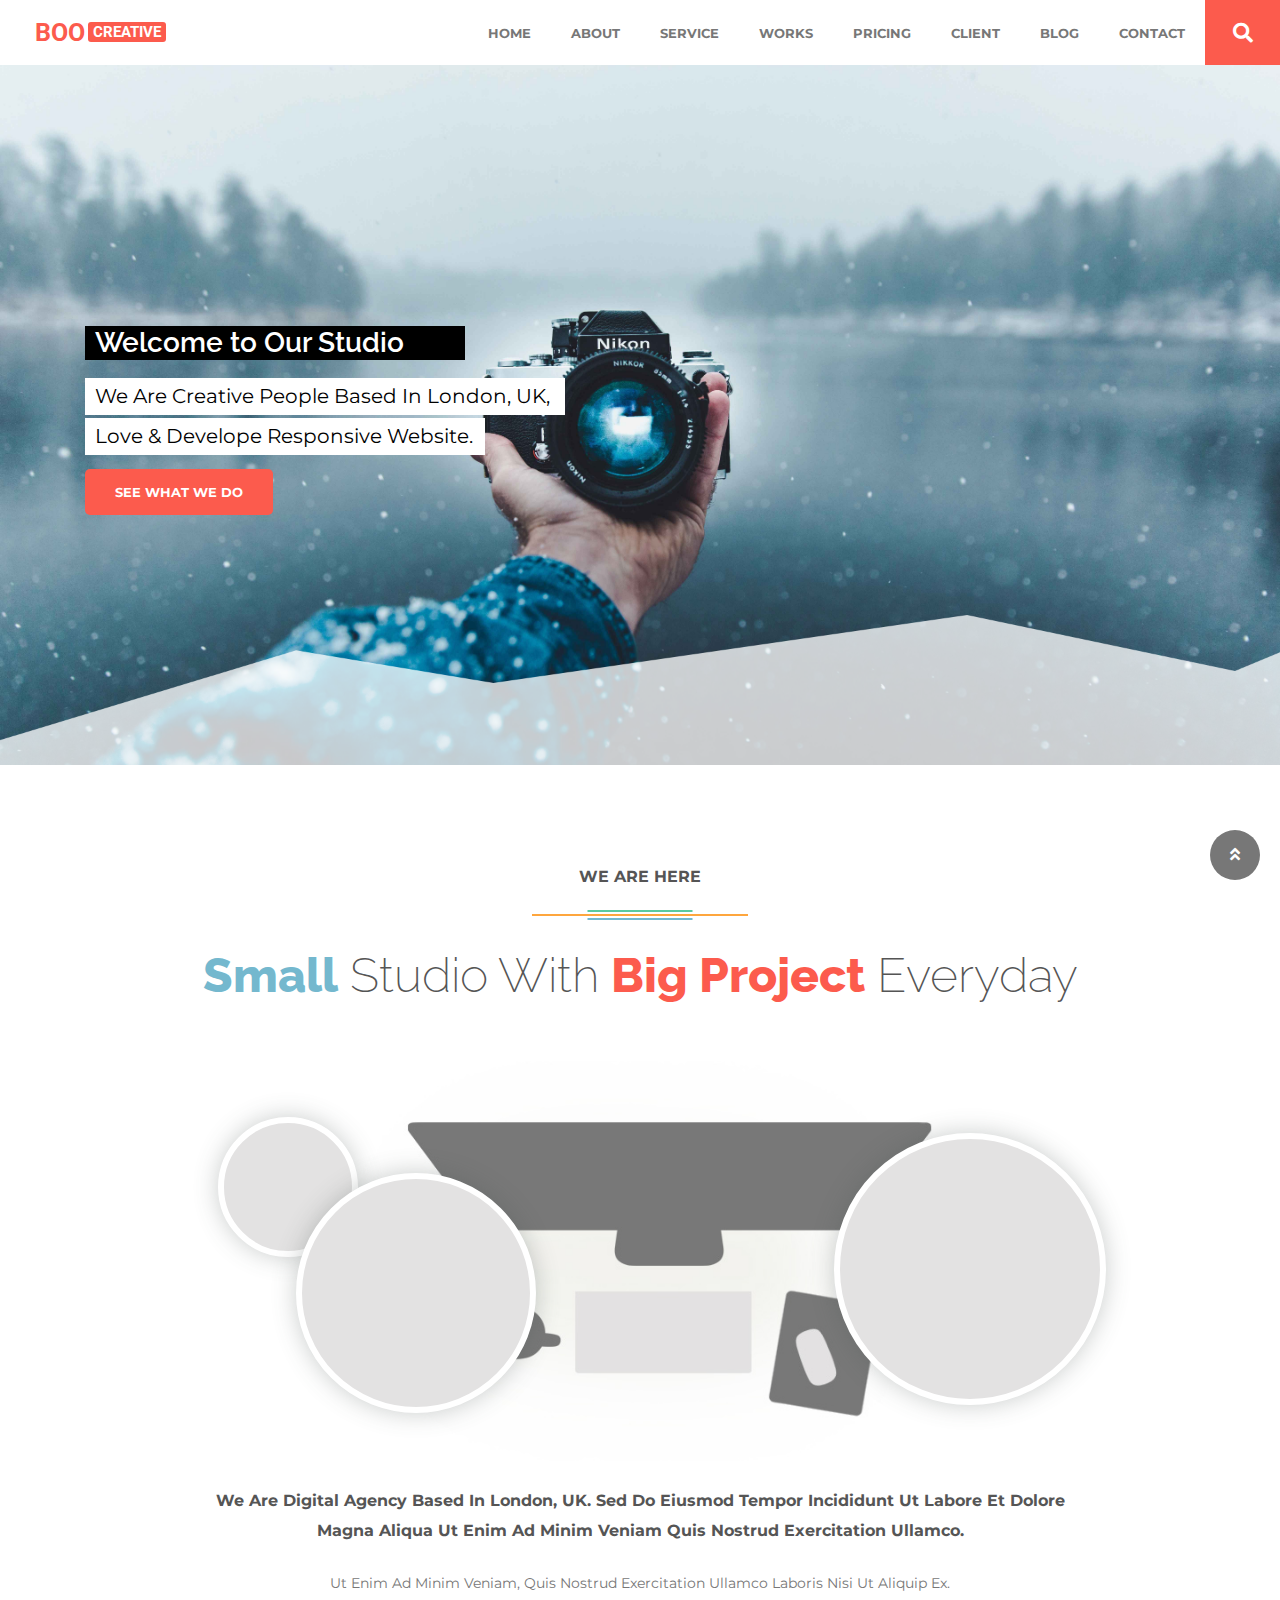
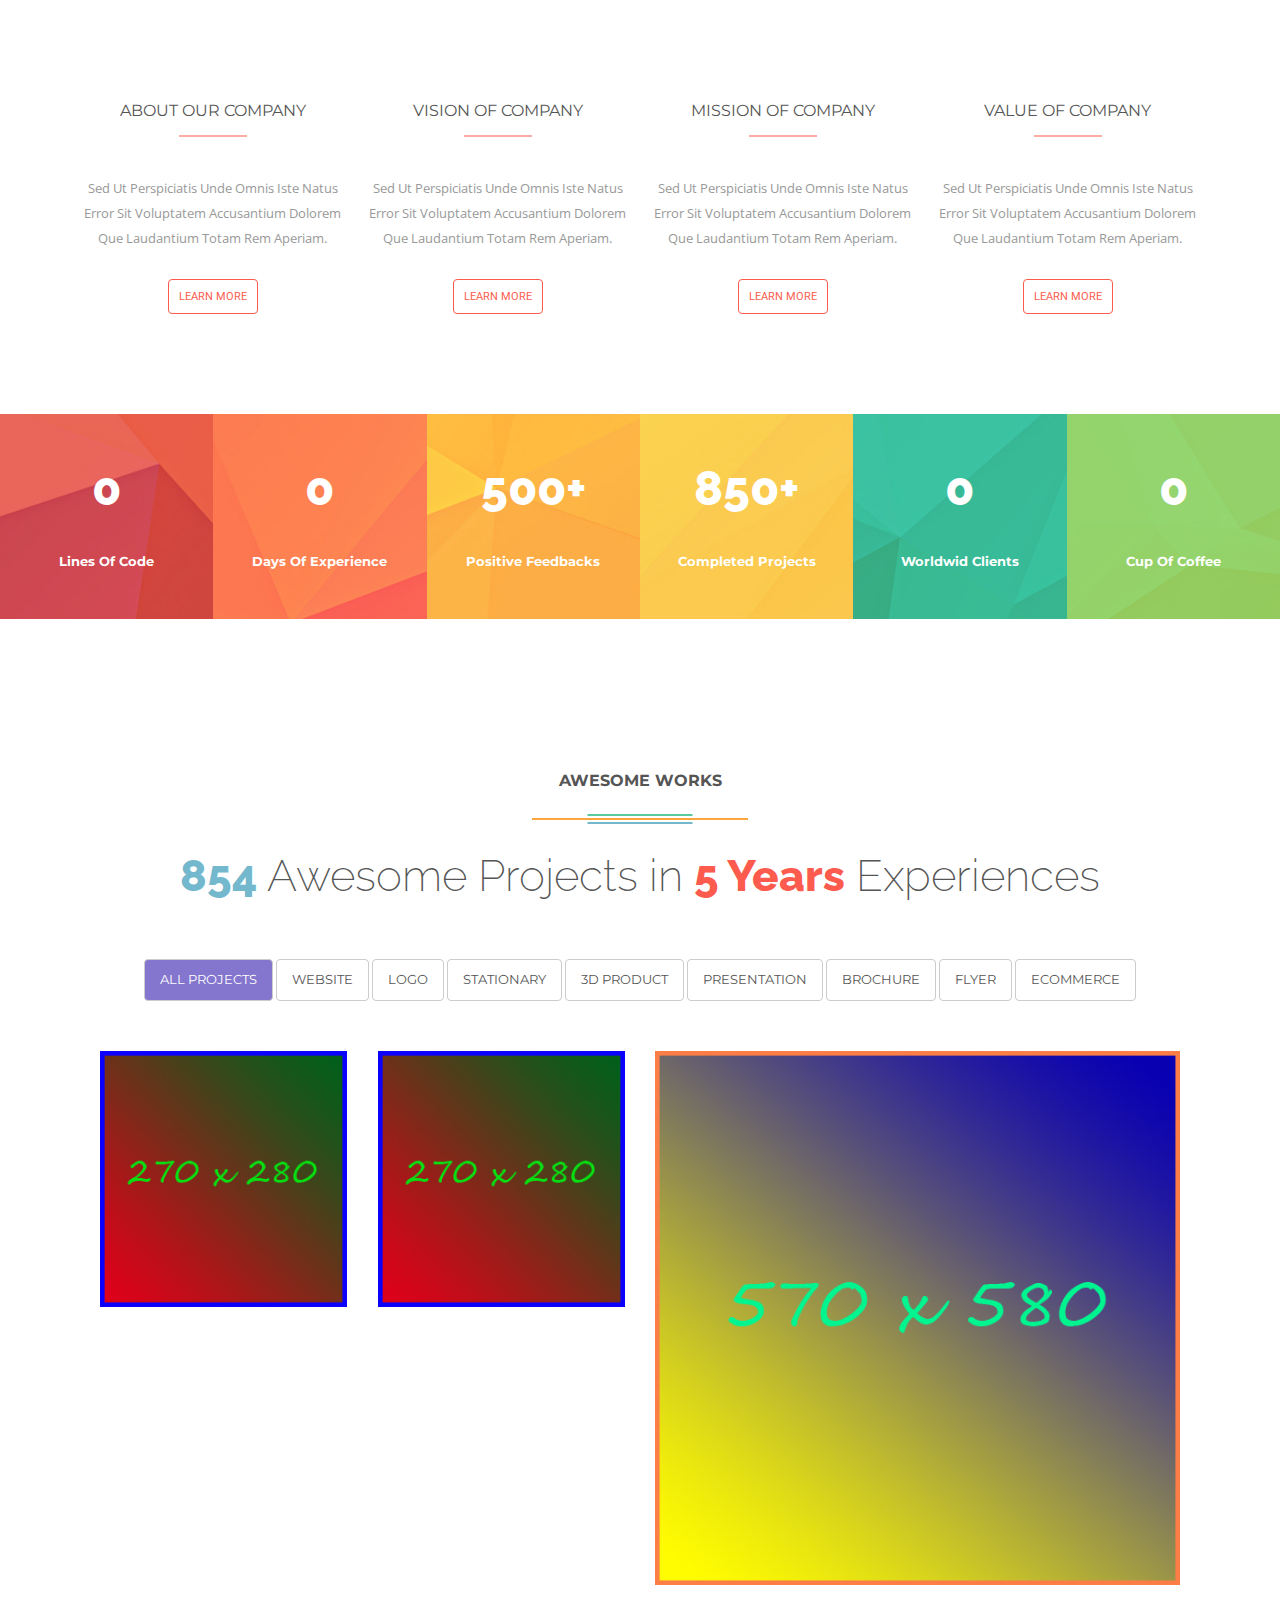
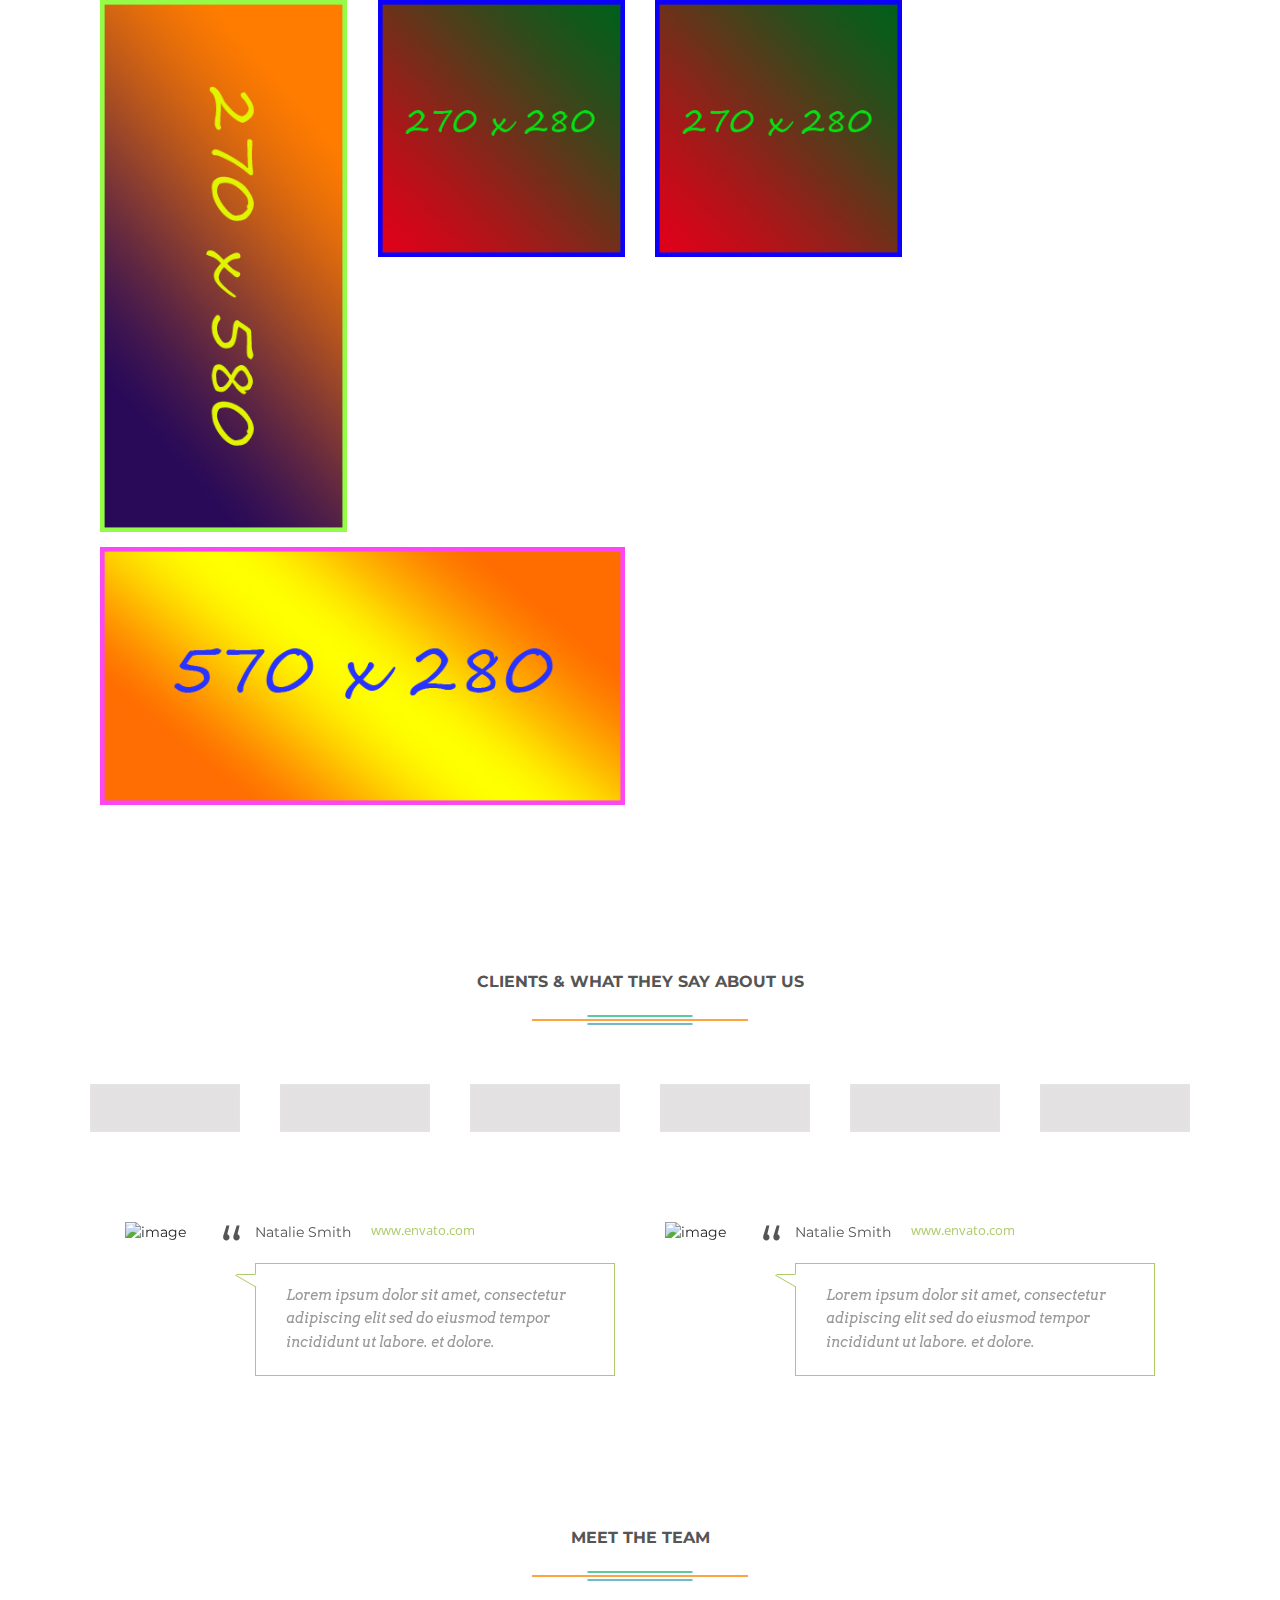
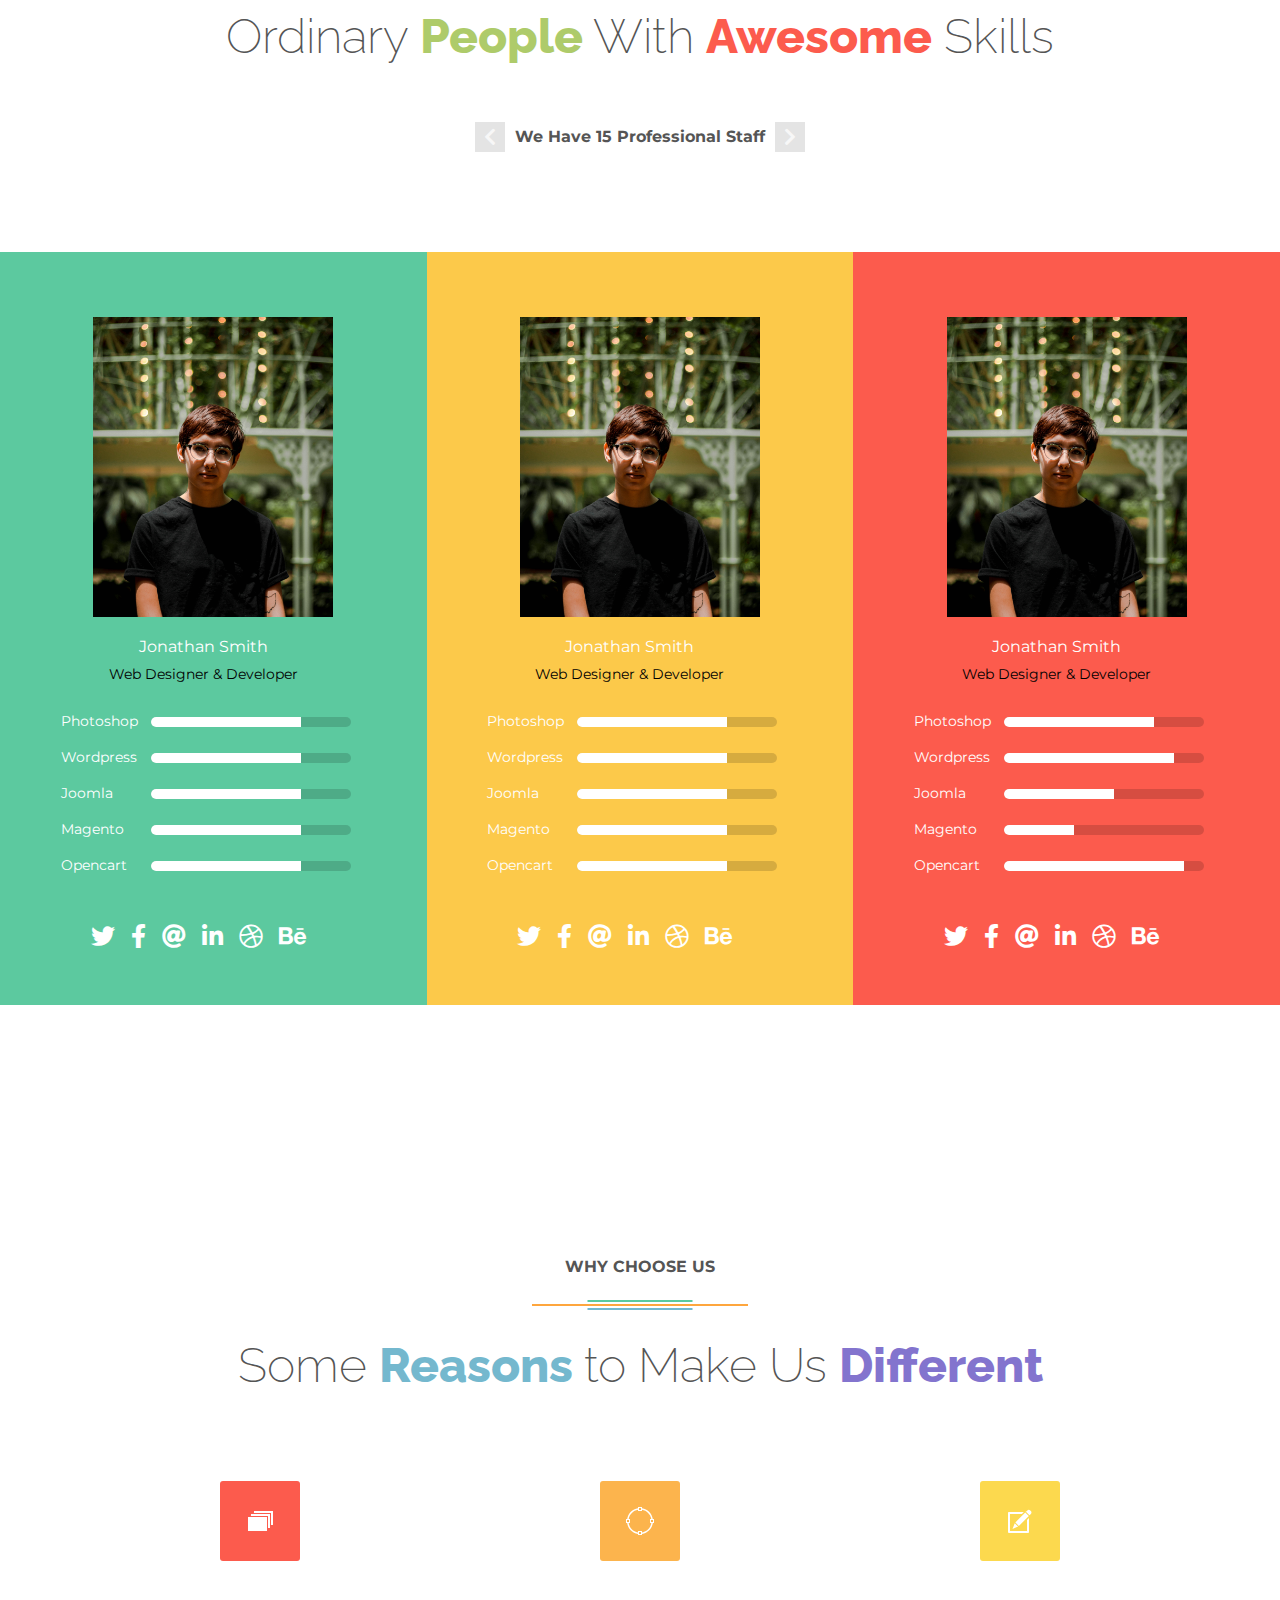
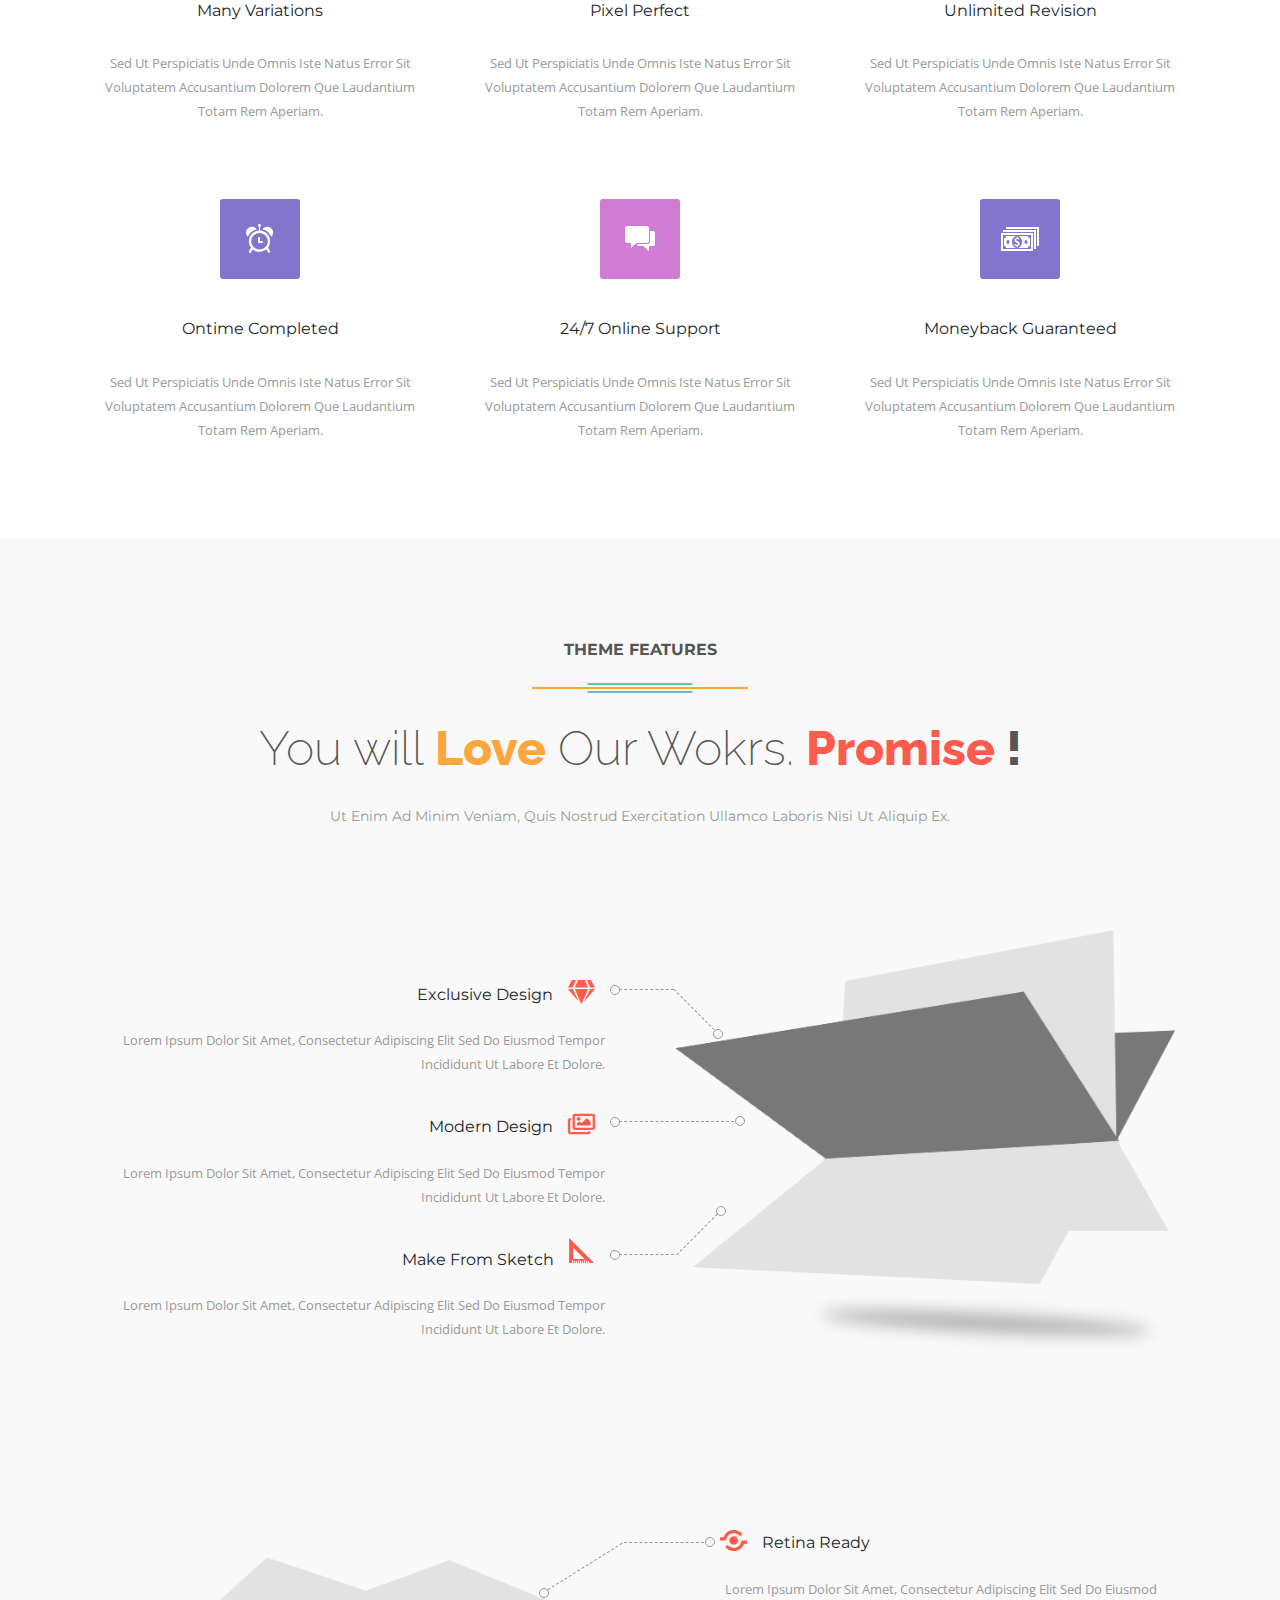
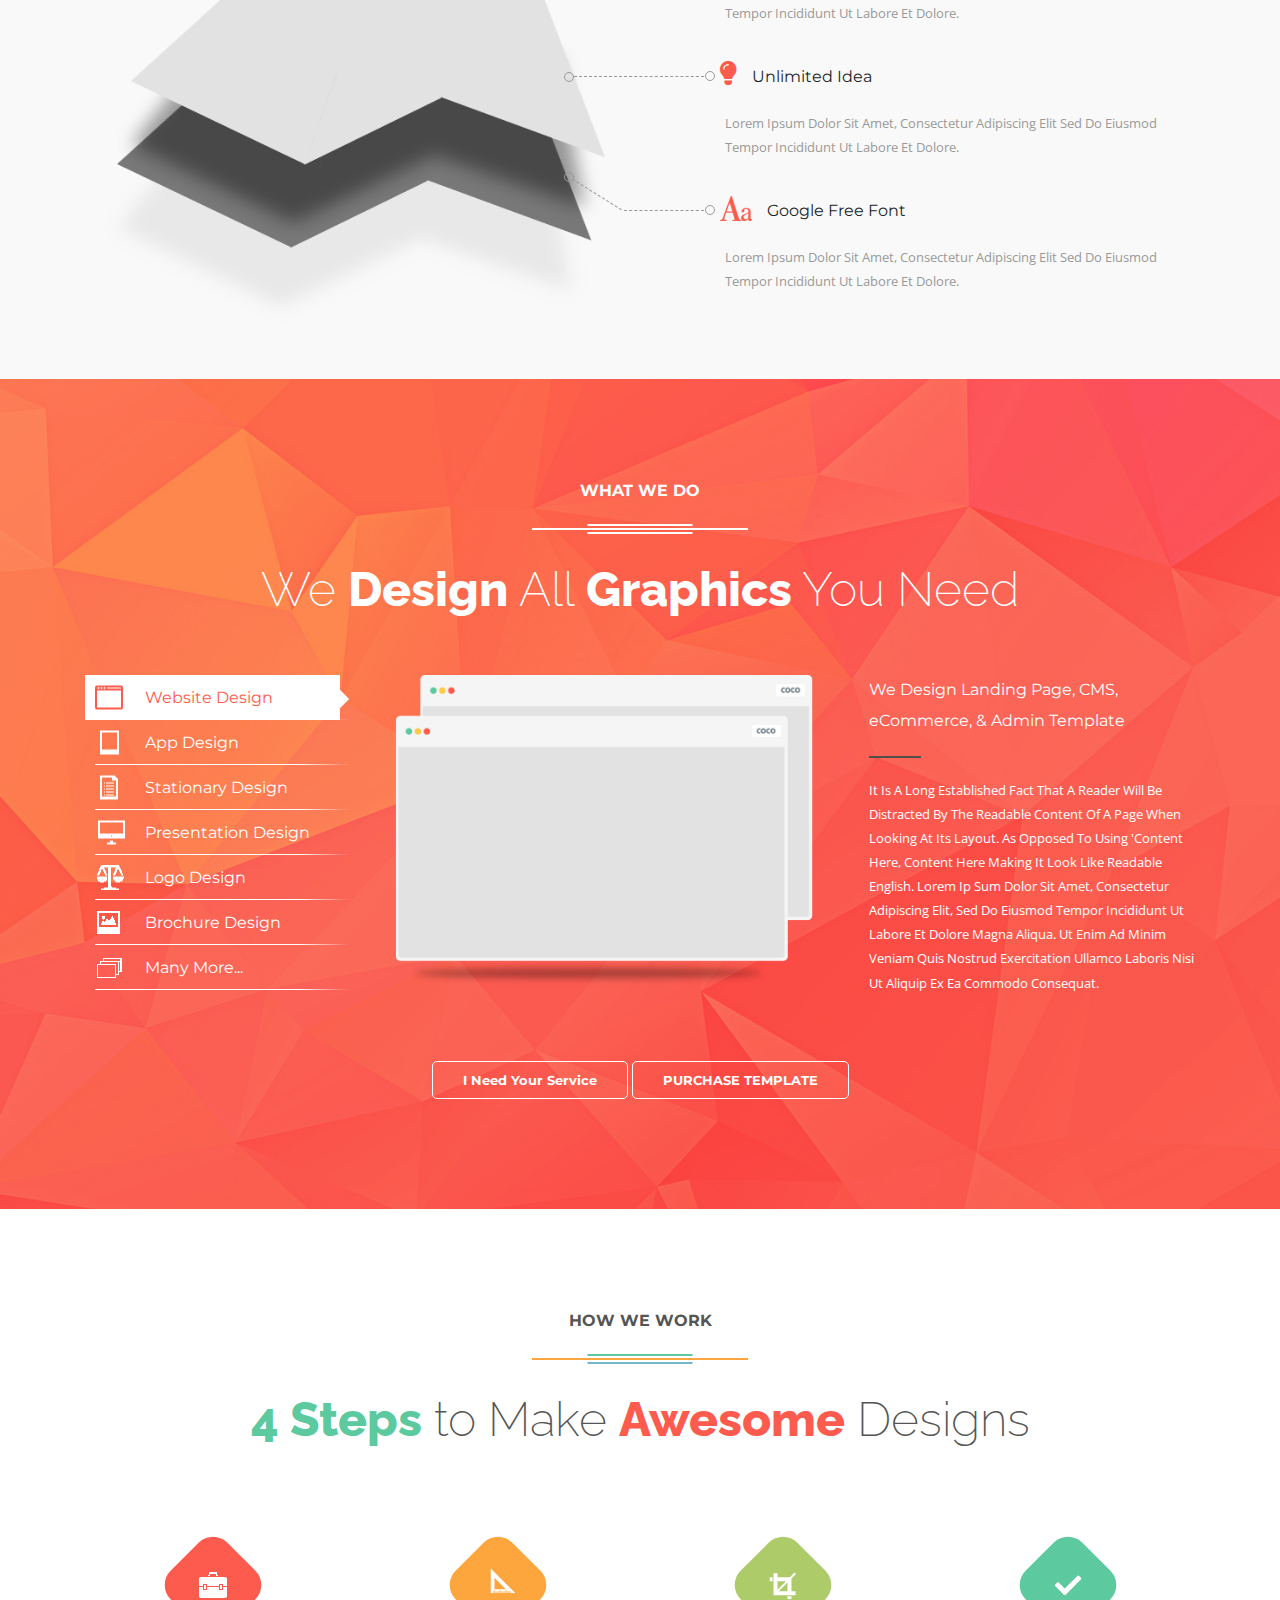
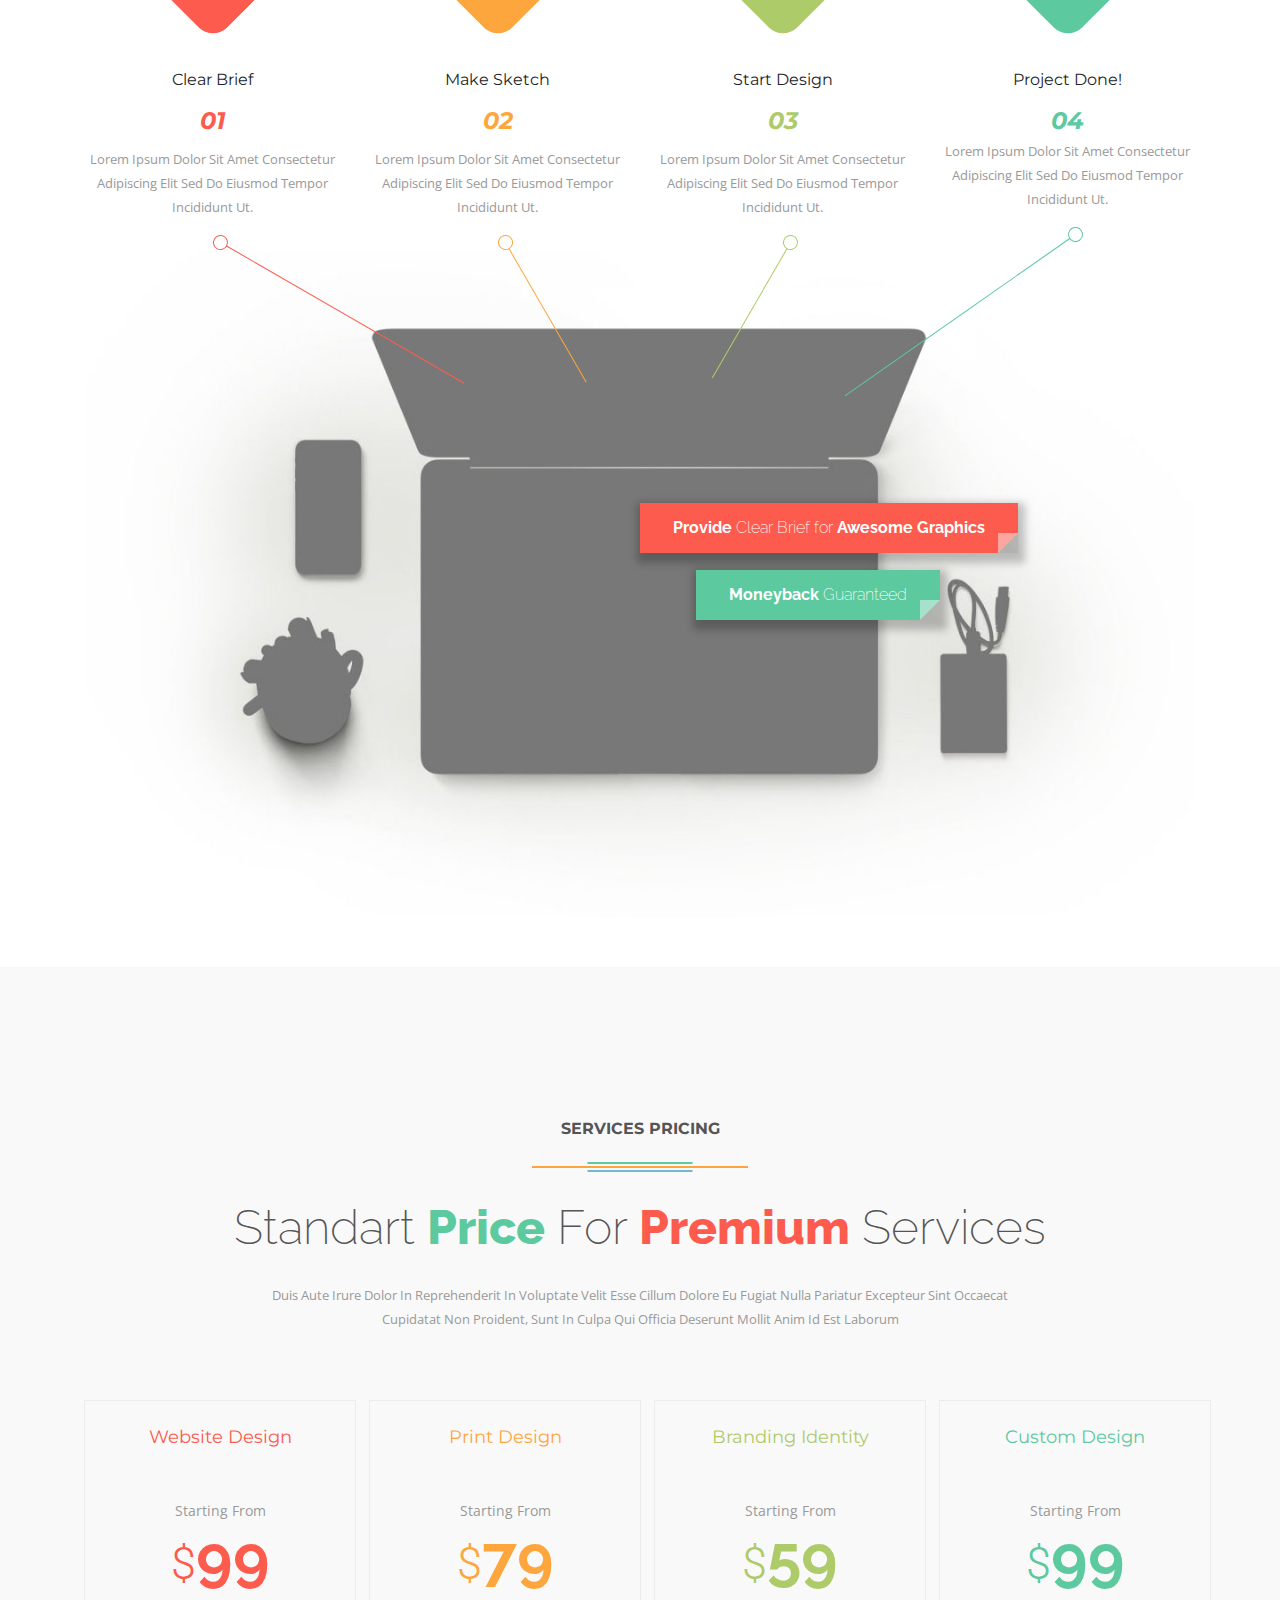
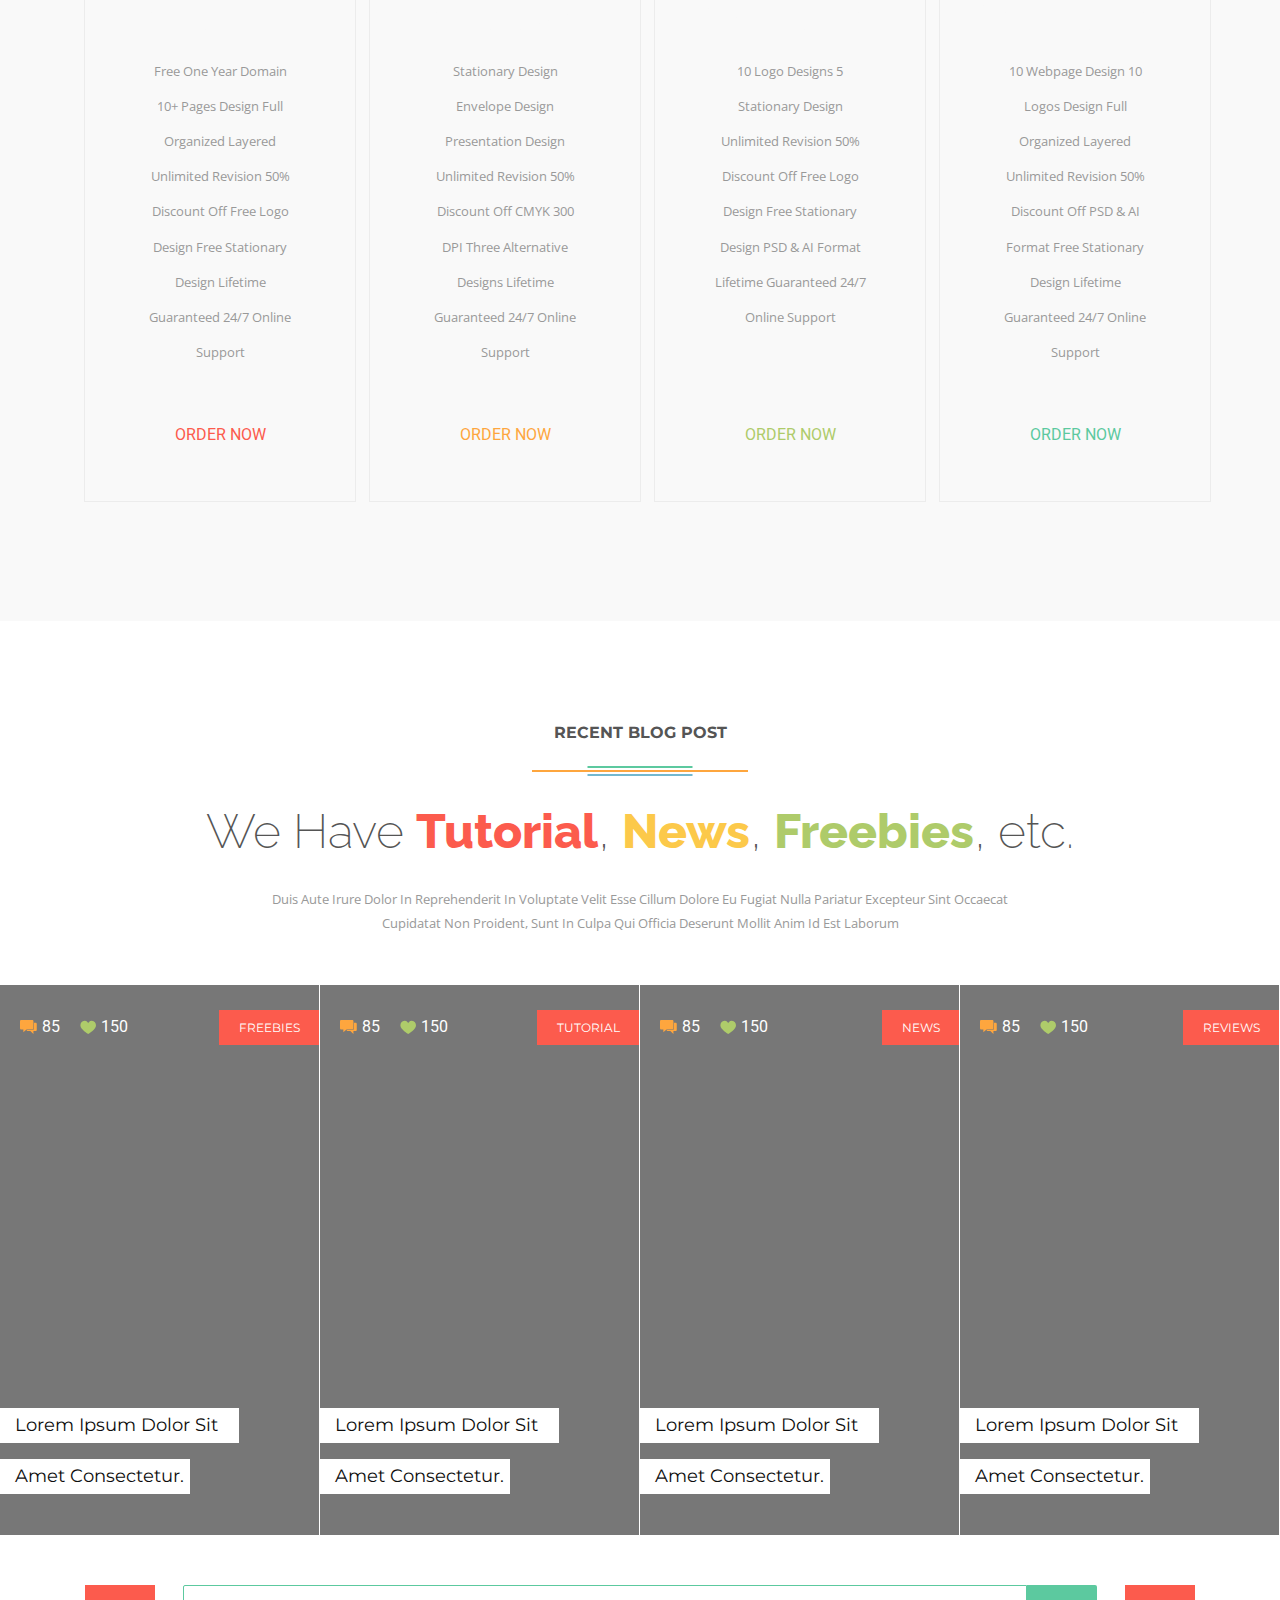
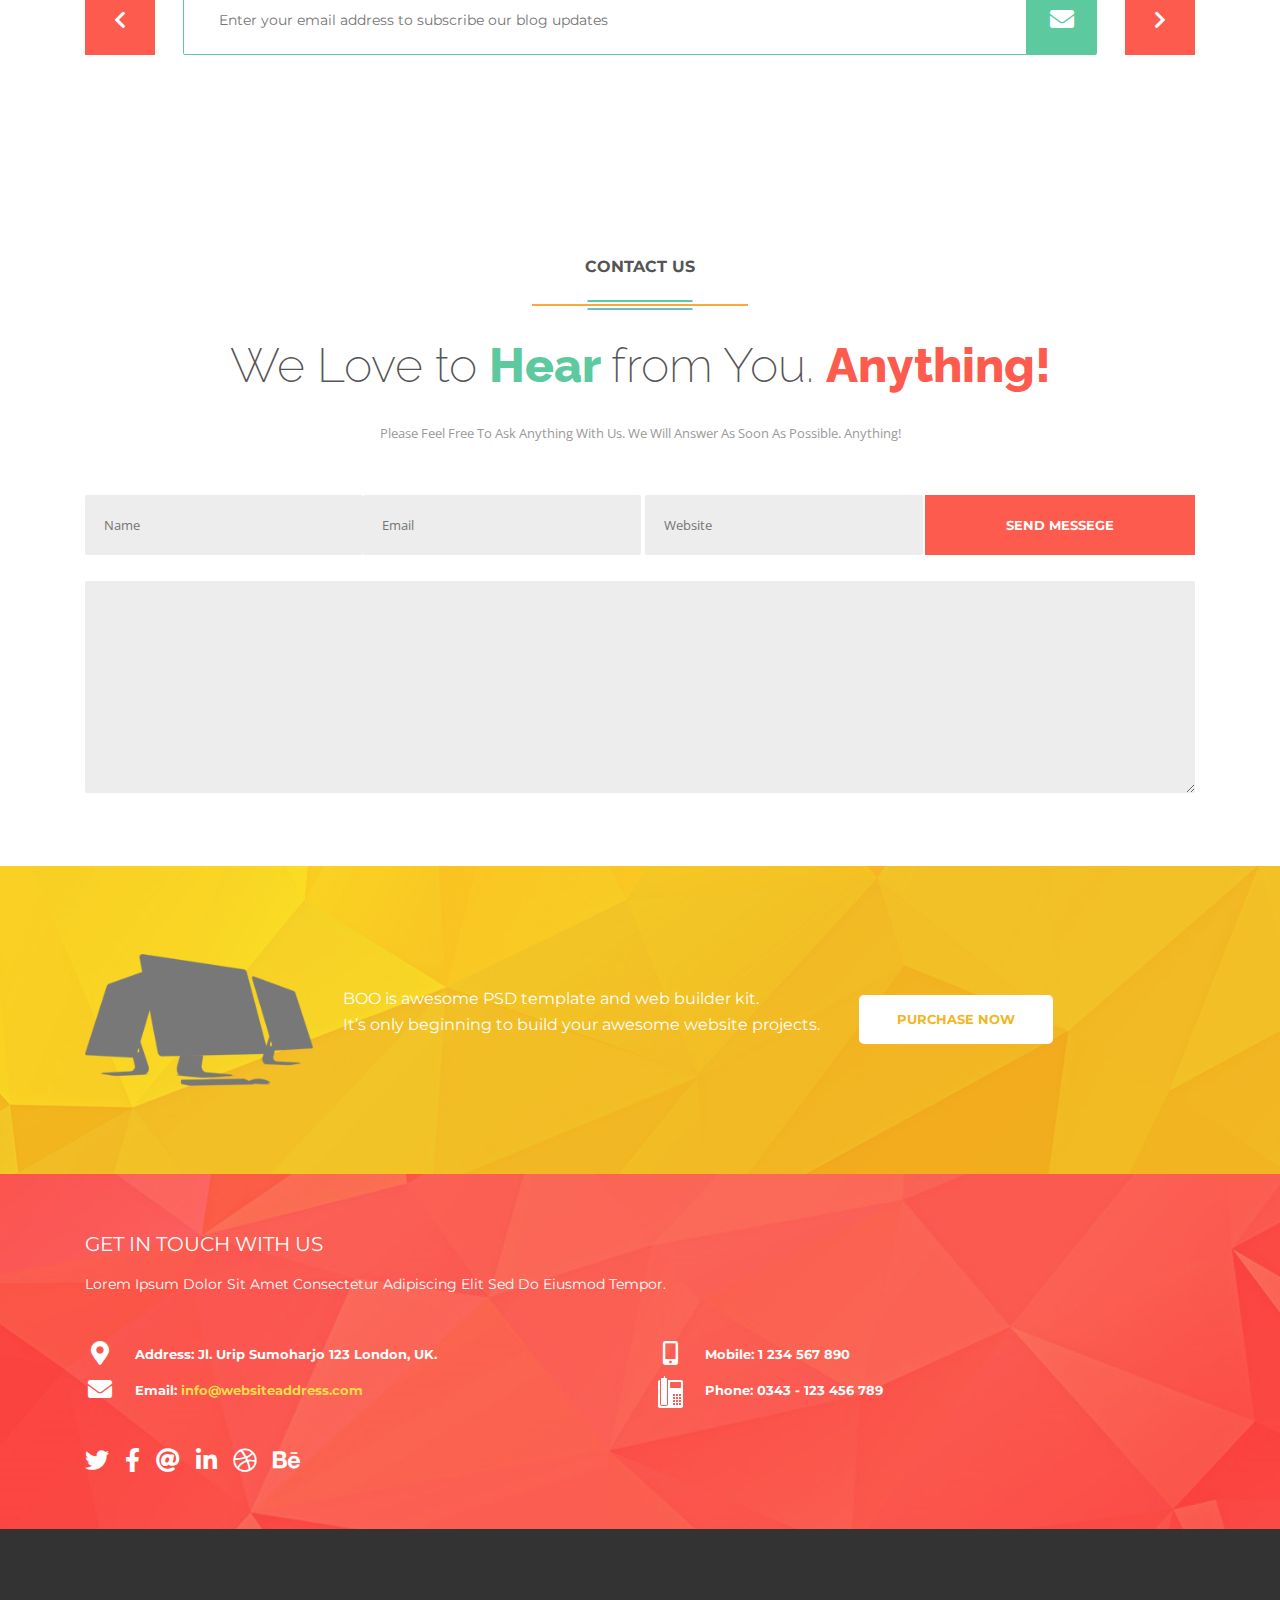
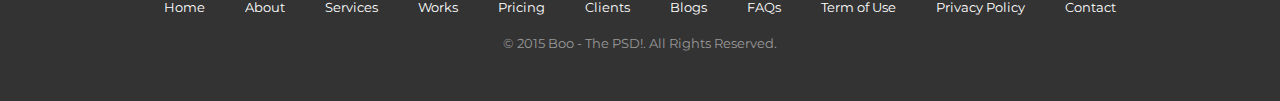
==== commit 639767ee: "" ====
--- a/index.html
+++ b/index.html
@@ -196,42 +196,42 @@
 
                         <div class="col-lg-2 col-md-4 col-sm-6">
                             <div class="texts txt1">
-                                <p>8904</p>
+                                <p data-count="8904">0</p>
                                 <p>Lines of Code</p>
                             </div>
                         </div>
 
                         <div class="col-lg-2 col-md-4 col-sm-6">
                             <div class="texts txt2">
-                                <p>1825</p>
+                                <p data-count="1825">0</p>
                                 <p>Days of Experience</p>
                             </div>
                         </div>
 
                         <div class="col-lg-2 col-md-4 col-sm-6">
                             <div class="texts txt3">
-                                <p>500+</p>
+                                <p data-count="500">500+</p>
                                 <p>Positive Feedbacks</p>
                             </div>
                         </div>
 
                         <div class="col-lg-2 col-md-4 col-sm-6">
                             <div class="texts txt4">
-                                <p>850+</p>
+                                <p data-count="850">850+</p>
                                 <p>Completed Projects</p>
                             </div>
                         </div>
 
                         <div class="col-lg-2 col-md-4 col-sm-6">
                             <div class="texts txt5">
-                                <p>1250</p>
+                                <p data-count="1250">0</p>
                                 <p>Worldwid Clients</p>
                             </div>
                         </div>
 
                         <div class="col-lg-2 col-md-4 col-sm-6">
                             <div class="texts txt6">
-                                <p>3250</p>
+                                <p data-count="3250">0</p>
                                 <p>Cup of Coffee</p>
                             </div>
                         </div>
@@ -491,8 +491,10 @@
                     </div>
                 </div>
                 <div class="team_slider">
-                    <div class="team_slider_title">
-                        We have 15 Professional Staff
+                    <div class="team_slider_title d-flex justify-content-center">
+                        <div class="prev"><i class="fas fa-chevron-left"></i></div>
+                        <p>We have 15 Professional Staff</p>
+                        <div class="next"><i class="fas fa-chevron-right"></i></div>
                     </div>
                     <div class="team_member">
                         <div class="owl-carousel owl-theme team_slide">
@@ -1430,220 +1432,442 @@
                     </div>
                 </div>
                 <div class="container-fluid p-0">
-                    <div class="blog d-flex flex-wrap justify-content-center">
-                        <div class="blog__post">
-                            <div class="blog__post_upper">
-                                <div class="blog__post_cmmt">
-                                    <div class="icon">
-                                        <svg width="17px" height="14px">
-                                            <path fill-rule="evenodd" fill="rgb(254, 166, 62)"
-                                                d="M15.523,11.094 L13.434,11.094 L13.438,13.922 L10.295,11.094 L7.886,11.094 C7.195,11.094 6.635,10.676 6.635,9.992 C6.635,9.992 12.230,9.961 12.754,9.961 C13.279,9.961 13.958,9.293 13.958,8.774 C13.958,8.254 13.958,2.724 13.958,2.724 L15.523,2.724 C16.213,2.724 16.773,3.244 16.773,3.929 L16.773,9.992 C16.773,10.676 16.213,11.094 15.523,11.094 ZM12.191,9.407 L6.525,9.407 L3.335,12.256 L3.335,9.407 L1.250,9.407 C0.560,9.407 0.000,8.852 0.000,8.167 L0.000,1.242 C0.000,0.556 0.560,0.001 1.250,0.001 L12.191,0.001 C12.882,0.001 13.442,0.556 13.442,1.242 L13.442,8.167 C13.442,8.852 12.882,9.407 12.191,9.407 Z" />
-                                        </svg>
-                                        <div class="count">
-                                            85
-                                        </div>
-                                    </div>
-                                </div>
-                                <div class="blog__post_likes">
-                                    <div class="icon">
-                                        <svg width="16px" height="14px">
-                                            <path fill-rule="evenodd" fill="rgb(174, 203, 106)"
-                                                d="M8.220,3.146 C8.220,3.146 7.102,0.783 4.586,0.783 C1.838,0.783 0.393,3.093 0.393,5.405 C0.393,9.241 8.220,14.001 8.220,14.001 C8.220,14.001 16.000,9.288 16.000,5.405 C16.000,3.048 14.509,0.783 11.854,0.783 C9.198,0.783 8.220,3.146 8.220,3.146 Z" />
-                                        </svg>
-                                        <div class="count">
-                                            150
-                                        </div>
-                                    </div>
-
-                                </div>
-                                <div class="blog__post_category">
-                                    <span>freebies</span>
-                                </div>
-                            </div>
-                            <div class="blog__post_title">
-                                <p>Lorem ipsum dolor sit</p>
-                                <p>amet consectetur.</p>
-                            </div>
-                        </div>
-                        <div class="blog__post">
-                            <div class="blog__post_upper">
-                                <div class="blog__post_cmmt">
-                                    <div class="icon">
-                                        <svg width="17px" height="14px">
-                                            <path fill-rule="evenodd" fill="rgb(254, 166, 62)"
-                                                d="M15.523,11.094 L13.434,11.094 L13.438,13.922 L10.295,11.094 L7.886,11.094 C7.195,11.094 6.635,10.676 6.635,9.992 C6.635,9.992 12.230,9.961 12.754,9.961 C13.279,9.961 13.958,9.293 13.958,8.774 C13.958,8.254 13.958,2.724 13.958,2.724 L15.523,2.724 C16.213,2.724 16.773,3.244 16.773,3.929 L16.773,9.992 C16.773,10.676 16.213,11.094 15.523,11.094 ZM12.191,9.407 L6.525,9.407 L3.335,12.256 L3.335,9.407 L1.250,9.407 C0.560,9.407 0.000,8.852 0.000,8.167 L0.000,1.242 C0.000,0.556 0.560,0.001 1.250,0.001 L12.191,0.001 C12.882,0.001 13.442,0.556 13.442,1.242 L13.442,8.167 C13.442,8.852 12.882,9.407 12.191,9.407 Z" />
-                                        </svg>
-                                        <div class="count">
-                                            85
-                                        </div>
-                                    </div>
-                                </div>
-                                <div class="blog__post_likes">
-                                    <div class="icon">
-                                        <svg width="16px" height="14px">
-                                            <path fill-rule="evenodd" fill="rgb(174, 203, 106)"
-                                                d="M8.220,3.146 C8.220,3.146 7.102,0.783 4.586,0.783 C1.838,0.783 0.393,3.093 0.393,5.405 C0.393,9.241 8.220,14.001 8.220,14.001 C8.220,14.001 16.000,9.288 16.000,5.405 C16.000,3.048 14.509,0.783 11.854,0.783 C9.198,0.783 8.220,3.146 8.220,3.146 Z" />
-                                        </svg>
-                                        <div class="count">
-                                            150
-                                        </div>
-                                    </div>
-
-                                </div>
-                                <div class="blog__post_category">
-                                    <span>Tutorial</span>
-                                </div>
-                            </div>
-                            <div class="blog__post_title">
-                                <p>Lorem ipsum dolor sit</p>
-                                <p>amet consectetur.</p>
-                            </div>
-                        </div>
-                        <div class="blog__post">
-                            <div class="blog__post_upper">
-                                <div class="blog__post_cmmt">
-                                    <div class="icon">
-                                        <svg width="17px" height="14px">
-                                            <path fill-rule="evenodd" fill="rgb(254, 166, 62)"
-                                                d="M15.523,11.094 L13.434,11.094 L13.438,13.922 L10.295,11.094 L7.886,11.094 C7.195,11.094 6.635,10.676 6.635,9.992 C6.635,9.992 12.230,9.961 12.754,9.961 C13.279,9.961 13.958,9.293 13.958,8.774 C13.958,8.254 13.958,2.724 13.958,2.724 L15.523,2.724 C16.213,2.724 16.773,3.244 16.773,3.929 L16.773,9.992 C16.773,10.676 16.213,11.094 15.523,11.094 ZM12.191,9.407 L6.525,9.407 L3.335,12.256 L3.335,9.407 L1.250,9.407 C0.560,9.407 0.000,8.852 0.000,8.167 L0.000,1.242 C0.000,0.556 0.560,0.001 1.250,0.001 L12.191,0.001 C12.882,0.001 13.442,0.556 13.442,1.242 L13.442,8.167 C13.442,8.852 12.882,9.407 12.191,9.407 Z" />
-                                        </svg>
-                                        <div class="count">
-                                            85
-                                        </div>
-                                    </div>
-                                </div>
-                                <div class="blog__post_likes">
-                                    <div class="icon">
-                                        <svg width="16px" height="14px">
-                                            <path fill-rule="evenodd" fill="rgb(174, 203, 106)"
-                                                d="M8.220,3.146 C8.220,3.146 7.102,0.783 4.586,0.783 C1.838,0.783 0.393,3.093 0.393,5.405 C0.393,9.241 8.220,14.001 8.220,14.001 C8.220,14.001 16.000,9.288 16.000,5.405 C16.000,3.048 14.509,0.783 11.854,0.783 C9.198,0.783 8.220,3.146 8.220,3.146 Z" />
-                                        </svg>
-                                        <div class="count">
-                                            150
-                                        </div>
-                                    </div>
-
-                                </div>
-                                <div class="blog__post_category">
-                                    <span>News</span>
-                                </div>
-                            </div>
-                            <div class="blog__post_title">
-                                <p>Lorem ipsum dolor sit</p>
-                                <p>amet consectetur.</p>
-                            </div>
-                        </div>
-                        <div class="blog__post">
-                            <div class="blog__post_upper">
-                                <div class="blog__post_cmmt">
-                                    <div class="icon">
-                                        <svg width="17px" height="14px">
-                                            <path fill-rule="evenodd" fill="rgb(254, 166, 62)"
-                                                d="M15.523,11.094 L13.434,11.094 L13.438,13.922 L10.295,11.094 L7.886,11.094 C7.195,11.094 6.635,10.676 6.635,9.992 C6.635,9.992 12.230,9.961 12.754,9.961 C13.279,9.961 13.958,9.293 13.958,8.774 C13.958,8.254 13.958,2.724 13.958,2.724 L15.523,2.724 C16.213,2.724 16.773,3.244 16.773,3.929 L16.773,9.992 C16.773,10.676 16.213,11.094 15.523,11.094 ZM12.191,9.407 L6.525,9.407 L3.335,12.256 L3.335,9.407 L1.250,9.407 C0.560,9.407 0.000,8.852 0.000,8.167 L0.000,1.242 C0.000,0.556 0.560,0.001 1.250,0.001 L12.191,0.001 C12.882,0.001 13.442,0.556 13.442,1.242 L13.442,8.167 C13.442,8.852 12.882,9.407 12.191,9.407 Z" />
-                                        </svg>
-                                        <div class="count">
-                                            85
-                                        </div>
-                                    </div>
-                                </div>
-                                <div class="blog__post_likes">
-                                    <div class="icon">
-                                        <svg width="16px" height="14px">
-                                            <path fill-rule="evenodd" fill="rgb(174, 203, 106)"
-                                                d="M8.220,3.146 C8.220,3.146 7.102,0.783 4.586,0.783 C1.838,0.783 0.393,3.093 0.393,5.405 C0.393,9.241 8.220,14.001 8.220,14.001 C8.220,14.001 16.000,9.288 16.000,5.405 C16.000,3.048 14.509,0.783 11.854,0.783 C9.198,0.783 8.220,3.146 8.220,3.146 Z" />
-                                        </svg>
-                                        <div class="count">
-                                            150
-                                        </div>
-                                    </div>
-
-                                </div>
-                                <div class="blog__post_category">
-                                    <span>Reviews</span>
-                                </div>
-                            </div>
-                            <div class="blog__post_title">
-                                <p>Lorem ipsum dolor sit</p>
-                                <p>amet consectetur.</p>
-                            </div>
-                        </div>
-                        <div class="blog__post">
-                            <div class="blog__post_upper">
-                                <div class="blog__post_cmmt">
-                                    <div class="icon">
-                                        <svg width="17px" height="14px">
-                                            <path fill-rule="evenodd" fill="rgb(254, 166, 62)"
-                                                d="M15.523,11.094 L13.434,11.094 L13.438,13.922 L10.295,11.094 L7.886,11.094 C7.195,11.094 6.635,10.676 6.635,9.992 C6.635,9.992 12.230,9.961 12.754,9.961 C13.279,9.961 13.958,9.293 13.958,8.774 C13.958,8.254 13.958,2.724 13.958,2.724 L15.523,2.724 C16.213,2.724 16.773,3.244 16.773,3.929 L16.773,9.992 C16.773,10.676 16.213,11.094 15.523,11.094 ZM12.191,9.407 L6.525,9.407 L3.335,12.256 L3.335,9.407 L1.250,9.407 C0.560,9.407 0.000,8.852 0.000,8.167 L0.000,1.242 C0.000,0.556 0.560,0.001 1.250,0.001 L12.191,0.001 C12.882,0.001 13.442,0.556 13.442,1.242 L13.442,8.167 C13.442,8.852 12.882,9.407 12.191,9.407 Z" />
-                                        </svg>
-                                        <div class="count">
-                                            85
-                                        </div>
-                                    </div>
-                                </div>
-                                <div class="blog__post_likes">
-                                    <div class="icon">
-                                        <svg width="16px" height="14px">
-                                            <path fill-rule="evenodd" fill="rgb(174, 203, 106)"
-                                                d="M8.220,3.146 C8.220,3.146 7.102,0.783 4.586,0.783 C1.838,0.783 0.393,3.093 0.393,5.405 C0.393,9.241 8.220,14.001 8.220,14.001 C8.220,14.001 16.000,9.288 16.000,5.405 C16.000,3.048 14.509,0.783 11.854,0.783 C9.198,0.783 8.220,3.146 8.220,3.146 Z" />
-                                        </svg>
-                                        <div class="count">
-                                            150
-                                        </div>
-                                    </div>
-
-                                </div>
-                                <div class="blog__post_category">
-                                    <span>Tutorial</span>
-                                </div>
-                            </div>
-                            <div class="blog__post_title">
-                                <p>Lorem ipsum dolor sit</p>
-                                <p>amet consectetur.</p>
-                            </div>
-                        </div>
-                        <div class="blog__post">
-                            <div class="blog__post_upper">
-                                <div class="blog__post_cmmt">
-                                    <div class="icon">
-                                        <svg width="17px" height="14px">
-                                            <path fill-rule="evenodd" fill="rgb(254, 166, 62)"
-                                                d="M15.523,11.094 L13.434,11.094 L13.438,13.922 L10.295,11.094 L7.886,11.094 C7.195,11.094 6.635,10.676 6.635,9.992 C6.635,9.992 12.230,9.961 12.754,9.961 C13.279,9.961 13.958,9.293 13.958,8.774 C13.958,8.254 13.958,2.724 13.958,2.724 L15.523,2.724 C16.213,2.724 16.773,3.244 16.773,3.929 L16.773,9.992 C16.773,10.676 16.213,11.094 15.523,11.094 ZM12.191,9.407 L6.525,9.407 L3.335,12.256 L3.335,9.407 L1.250,9.407 C0.560,9.407 0.000,8.852 0.000,8.167 L0.000,1.242 C0.000,0.556 0.560,0.001 1.250,0.001 L12.191,0.001 C12.882,0.001 13.442,0.556 13.442,1.242 L13.442,8.167 C13.442,8.852 12.882,9.407 12.191,9.407 Z" />
-                                        </svg>
-                                        <div class="count">
-                                            85
-                                        </div>
-                                    </div>
-                                </div>
-                                <div class="blog__post_likes">
-                                    <div class="icon">
-                                        <svg width="16px" height="14px">
-                                            <path fill-rule="evenodd" fill="rgb(174, 203, 106)"
-                                                d="M8.220,3.146 C8.220,3.146 7.102,0.783 4.586,0.783 C1.838,0.783 0.393,3.093 0.393,5.405 C0.393,9.241 8.220,14.001 8.220,14.001 C8.220,14.001 16.000,9.288 16.000,5.405 C16.000,3.048 14.509,0.783 11.854,0.783 C9.198,0.783 8.220,3.146 8.220,3.146 Z" />
-                                        </svg>
-                                        <div class="count">
-                                            150
-                                        </div>
-                                    </div>
-
-                                </div>
-                                <div class="blog__post_category">
-                                    <span>freebies</span>
-                                </div>
-                            </div>
-                            <div class="blog__post_title">
-                                <p>Lorem ipsum dolor sit</p>
-                                <p>amet consectetur.</p>
+                    <div class="blog">
+                        <div class="owl-carousel owl-theme blog_slides">
+                            <div class="blog__post">
+                                <div class="blog__post_upper">
+                                    <div class="blog__post_cmmt">
+                                        <div class="icon">
+                                            <svg width="17px" height="14px">
+                                                <path fill-rule="evenodd" fill="rgb(254, 166, 62)"
+                                                    d="M15.523,11.094 L13.434,11.094 L13.438,13.922 L10.295,11.094 L7.886,11.094 C7.195,11.094 6.635,10.676 6.635,9.992 C6.635,9.992 12.230,9.961 12.754,9.961 C13.279,9.961 13.958,9.293 13.958,8.774 C13.958,8.254 13.958,2.724 13.958,2.724 L15.523,2.724 C16.213,2.724 16.773,3.244 16.773,3.929 L16.773,9.992 C16.773,10.676 16.213,11.094 15.523,11.094 ZM12.191,9.407 L6.525,9.407 L3.335,12.256 L3.335,9.407 L1.250,9.407 C0.560,9.407 0.000,8.852 0.000,8.167 L0.000,1.242 C0.000,0.556 0.560,0.001 1.250,0.001 L12.191,0.001 C12.882,0.001 13.442,0.556 13.442,1.242 L13.442,8.167 C13.442,8.852 12.882,9.407 12.191,9.407 Z" />
+                                            </svg>
+                                            <div class="count">
+                                                85
+                                            </div>
+                                        </div>
+                                    </div>
+                                    <div class="blog__post_likes">
+                                        <div class="icon">
+                                            <svg width="16px" height="14px">
+                                                <path fill-rule="evenodd" fill="rgb(174, 203, 106)"
+                                                    d="M8.220,3.146 C8.220,3.146 7.102,0.783 4.586,0.783 C1.838,0.783 0.393,3.093 0.393,5.405 C0.393,9.241 8.220,14.001 8.220,14.001 C8.220,14.001 16.000,9.288 16.000,5.405 C16.000,3.048 14.509,0.783 11.854,0.783 C9.198,0.783 8.220,3.146 8.220,3.146 Z" />
+                                            </svg>
+                                            <div class="count">
+                                                150
+                                            </div>
+                                        </div>
+
+                                    </div>
+                                    <div class="blog__post_category">
+                                        <span>freebies</span>
+                                    </div>
+                                </div>
+                                <div class="blog__post_title"> <a href="#">
+                                        <p>Lorem ipsum dolor sit</p>
+                                        <p>amet consectetur.</p>
+                                    </a>
+                                </div>
+                            </div>
+                            <div class="blog__post">
+                                <div class="blog__post_upper">
+                                    <div class="blog__post_cmmt">
+                                        <div class="icon">
+                                            <svg width="17px" height="14px">
+                                                <path fill-rule="evenodd" fill="rgb(254, 166, 62)"
+                                                    d="M15.523,11.094 L13.434,11.094 L13.438,13.922 L10.295,11.094 L7.886,11.094 C7.195,11.094 6.635,10.676 6.635,9.992 C6.635,9.992 12.230,9.961 12.754,9.961 C13.279,9.961 13.958,9.293 13.958,8.774 C13.958,8.254 13.958,2.724 13.958,2.724 L15.523,2.724 C16.213,2.724 16.773,3.244 16.773,3.929 L16.773,9.992 C16.773,10.676 16.213,11.094 15.523,11.094 ZM12.191,9.407 L6.525,9.407 L3.335,12.256 L3.335,9.407 L1.250,9.407 C0.560,9.407 0.000,8.852 0.000,8.167 L0.000,1.242 C0.000,0.556 0.560,0.001 1.250,0.001 L12.191,0.001 C12.882,0.001 13.442,0.556 13.442,1.242 L13.442,8.167 C13.442,8.852 12.882,9.407 12.191,9.407 Z" />
+                                            </svg>
+                                            <div class="count">
+                                                85
+                                            </div>
+                                        </div>
+                                    </div>
+                                    <div class="blog__post_likes">
+                                        <div class="icon">
+                                            <svg width="16px" height="14px">
+                                                <path fill-rule="evenodd" fill="rgb(174, 203, 106)"
+                                                    d="M8.220,3.146 C8.220,3.146 7.102,0.783 4.586,0.783 C1.838,0.783 0.393,3.093 0.393,5.405 C0.393,9.241 8.220,14.001 8.220,14.001 C8.220,14.001 16.000,9.288 16.000,5.405 C16.000,3.048 14.509,0.783 11.854,0.783 C9.198,0.783 8.220,3.146 8.220,3.146 Z" />
+                                            </svg>
+                                            <div class="count">
+                                                150
+                                            </div>
+                                        </div>
+
+                                    </div>
+                                    <div class="blog__post_category">
+                                        <span>Tutorial</span>
+                                    </div>
+                                </div>
+                                <div class="blog__post_title"> <a href="#">
+                                        <p>Lorem ipsum dolor sit</p>
+                                        <p>amet consectetur.</p>
+                                    </a>
+                                </div>
+                            </div>
+                            <div class="blog__post">
+                                <div class="blog__post_upper">
+                                    <div class="blog__post_cmmt">
+                                        <div class="icon">
+                                            <svg width="17px" height="14px">
+                                                <path fill-rule="evenodd" fill="rgb(254, 166, 62)"
+                                                    d="M15.523,11.094 L13.434,11.094 L13.438,13.922 L10.295,11.094 L7.886,11.094 C7.195,11.094 6.635,10.676 6.635,9.992 C6.635,9.992 12.230,9.961 12.754,9.961 C13.279,9.961 13.958,9.293 13.958,8.774 C13.958,8.254 13.958,2.724 13.958,2.724 L15.523,2.724 C16.213,2.724 16.773,3.244 16.773,3.929 L16.773,9.992 C16.773,10.676 16.213,11.094 15.523,11.094 ZM12.191,9.407 L6.525,9.407 L3.335,12.256 L3.335,9.407 L1.250,9.407 C0.560,9.407 0.000,8.852 0.000,8.167 L0.000,1.242 C0.000,0.556 0.560,0.001 1.250,0.001 L12.191,0.001 C12.882,0.001 13.442,0.556 13.442,1.242 L13.442,8.167 C13.442,8.852 12.882,9.407 12.191,9.407 Z" />
+                                            </svg>
+                                            <div class="count">
+                                                85
+                                            </div>
+                                        </div>
+                                    </div>
+                                    <div class="blog__post_likes">
+                                        <div class="icon">
+                                            <svg width="16px" height="14px">
+                                                <path fill-rule="evenodd" fill="rgb(174, 203, 106)"
+                                                    d="M8.220,3.146 C8.220,3.146 7.102,0.783 4.586,0.783 C1.838,0.783 0.393,3.093 0.393,5.405 C0.393,9.241 8.220,14.001 8.220,14.001 C8.220,14.001 16.000,9.288 16.000,5.405 C16.000,3.048 14.509,0.783 11.854,0.783 C9.198,0.783 8.220,3.146 8.220,3.146 Z" />
+                                            </svg>
+                                            <div class="count">
+                                                150
+                                            </div>
+                                        </div>
+
+                                    </div>
+                                    <div class="blog__post_category">
+                                        <span>News</span>
+                                    </div>
+                                </div>
+                                <div class="blog__post_title"> <a href="#">
+                                        <p>Lorem ipsum dolor sit</p>
+                                        <p>amet consectetur.</p>
+                                    </a>
+                                </div>
+                            </div>
+                            <div class="blog__post">
+                                <div class="blog__post_upper">
+                                    <div class="blog__post_cmmt">
+                                        <div class="icon">
+                                            <svg width="17px" height="14px">
+                                                <path fill-rule="evenodd" fill="rgb(254, 166, 62)"
+                                                    d="M15.523,11.094 L13.434,11.094 L13.438,13.922 L10.295,11.094 L7.886,11.094 C7.195,11.094 6.635,10.676 6.635,9.992 C6.635,9.992 12.230,9.961 12.754,9.961 C13.279,9.961 13.958,9.293 13.958,8.774 C13.958,8.254 13.958,2.724 13.958,2.724 L15.523,2.724 C16.213,2.724 16.773,3.244 16.773,3.929 L16.773,9.992 C16.773,10.676 16.213,11.094 15.523,11.094 ZM12.191,9.407 L6.525,9.407 L3.335,12.256 L3.335,9.407 L1.250,9.407 C0.560,9.407 0.000,8.852 0.000,8.167 L0.000,1.242 C0.000,0.556 0.560,0.001 1.250,0.001 L12.191,0.001 C12.882,0.001 13.442,0.556 13.442,1.242 L13.442,8.167 C13.442,8.852 12.882,9.407 12.191,9.407 Z" />
+                                            </svg>
+                                            <div class="count">
+                                                85
+                                            </div>
+                                        </div>
+                                    </div>
+                                    <div class="blog__post_likes">
+                                        <div class="icon">
+                                            <svg width="16px" height="14px">
+                                                <path fill-rule="evenodd" fill="rgb(174, 203, 106)"
+                                                    d="M8.220,3.146 C8.220,3.146 7.102,0.783 4.586,0.783 C1.838,0.783 0.393,3.093 0.393,5.405 C0.393,9.241 8.220,14.001 8.220,14.001 C8.220,14.001 16.000,9.288 16.000,5.405 C16.000,3.048 14.509,0.783 11.854,0.783 C9.198,0.783 8.220,3.146 8.220,3.146 Z" />
+                                            </svg>
+                                            <div class="count">
+                                                150
+                                            </div>
+                                        </div>
+
+                                    </div>
+                                    <div class="blog__post_category">
+                                        <span>Reviews</span>
+                                    </div>
+                                </div>
+                                <div class="blog__post_title"> <a href="#">
+                                        <p>Lorem ipsum dolor sit</p>
+                                        <p>amet consectetur.</p>
+                                    </a>
+                                </div>
+                            </div>
+                            <div class="blog__post">
+                                <div class="blog__post_upper">
+                                    <div class="blog__post_cmmt">
+                                        <div class="icon">
+                                            <svg width="17px" height="14px">
+                                                <path fill-rule="evenodd" fill="rgb(254, 166, 62)"
+                                                    d="M15.523,11.094 L13.434,11.094 L13.438,13.922 L10.295,11.094 L7.886,11.094 C7.195,11.094 6.635,10.676 6.635,9.992 C6.635,9.992 12.230,9.961 12.754,9.961 C13.279,9.961 13.958,9.293 13.958,8.774 C13.958,8.254 13.958,2.724 13.958,2.724 L15.523,2.724 C16.213,2.724 16.773,3.244 16.773,3.929 L16.773,9.992 C16.773,10.676 16.213,11.094 15.523,11.094 ZM12.191,9.407 L6.525,9.407 L3.335,12.256 L3.335,9.407 L1.250,9.407 C0.560,9.407 0.000,8.852 0.000,8.167 L0.000,1.242 C0.000,0.556 0.560,0.001 1.250,0.001 L12.191,0.001 C12.882,0.001 13.442,0.556 13.442,1.242 L13.442,8.167 C13.442,8.852 12.882,9.407 12.191,9.407 Z" />
+                                            </svg>
+                                            <div class="count">
+                                                85
+                                            </div>
+                                        </div>
+                                    </div>
+                                    <div class="blog__post_likes">
+                                        <div class="icon">
+                                            <svg width="16px" height="14px">
+                                                <path fill-rule="evenodd" fill="rgb(174, 203, 106)"
+                                                    d="M8.220,3.146 C8.220,3.146 7.102,0.783 4.586,0.783 C1.838,0.783 0.393,3.093 0.393,5.405 C0.393,9.241 8.220,14.001 8.220,14.001 C8.220,14.001 16.000,9.288 16.000,5.405 C16.000,3.048 14.509,0.783 11.854,0.783 C9.198,0.783 8.220,3.146 8.220,3.146 Z" />
+                                            </svg>
+                                            <div class="count">
+                                                150
+                                            </div>
+                                        </div>
+
+                                    </div>
+                                    <div class="blog__post_category">
+                                        <span>Tutorial</span>
+                                    </div>
+                                </div>
+                                <div class="blog__post_title"> <a href="#">
+                                        <p>Lorem ipsum dolor sit</p>
+                                        <p>amet consectetur.</p>
+                                    </a>
+                                </div>
+                            </div>
+                            <div class="blog__post">
+                                <div class="blog__post_upper">
+                                    <div class="blog__post_cmmt">
+                                        <div class="icon">
+                                            <svg width="17px" height="14px">
+                                                <path fill-rule="evenodd" fill="rgb(254, 166, 62)"
+                                                    d="M15.523,11.094 L13.434,11.094 L13.438,13.922 L10.295,11.094 L7.886,11.094 C7.195,11.094 6.635,10.676 6.635,9.992 C6.635,9.992 12.230,9.961 12.754,9.961 C13.279,9.961 13.958,9.293 13.958,8.774 C13.958,8.254 13.958,2.724 13.958,2.724 L15.523,2.724 C16.213,2.724 16.773,3.244 16.773,3.929 L16.773,9.992 C16.773,10.676 16.213,11.094 15.523,11.094 ZM12.191,9.407 L6.525,9.407 L3.335,12.256 L3.335,9.407 L1.250,9.407 C0.560,9.407 0.000,8.852 0.000,8.167 L0.000,1.242 C0.000,0.556 0.560,0.001 1.250,0.001 L12.191,0.001 C12.882,0.001 13.442,0.556 13.442,1.242 L13.442,8.167 C13.442,8.852 12.882,9.407 12.191,9.407 Z" />
+                                            </svg>
+                                            <div class="count">
+                                                85
+                                            </div>
+                                        </div>
+                                    </div>
+                                    <div class="blog__post_likes">
+                                        <div class="icon">
+                                            <svg width="16px" height="14px">
+                                                <path fill-rule="evenodd" fill="rgb(174, 203, 106)"
+                                                    d="M8.220,3.146 C8.220,3.146 7.102,0.783 4.586,0.783 C1.838,0.783 0.393,3.093 0.393,5.405 C0.393,9.241 8.220,14.001 8.220,14.001 C8.220,14.001 16.000,9.288 16.000,5.405 C16.000,3.048 14.509,0.783 11.854,0.783 C9.198,0.783 8.220,3.146 8.220,3.146 Z" />
+                                            </svg>
+                                            <div class="count">
+                                                150
+                                            </div>
+                                        </div>
+
+                                    </div>
+                                    <div class="blog__post_category">
+                                        <span>freebies</span>
+                                    </div>
+                                </div>
+                                <div class="blog__post_title"> <a href="#">
+                                        <p>Lorem ipsum dolor sit</p>
+                                        <p>amet consectetur.</p>
+                                    </a>
+                                </div>
+                            </div>
+                            <div class="blog__post">
+                                <div class="blog__post_upper">
+                                    <div class="blog__post_cmmt">
+                                        <div class="icon">
+                                            <svg width="17px" height="14px">
+                                                <path fill-rule="evenodd" fill="rgb(254, 166, 62)"
+                                                    d="M15.523,11.094 L13.434,11.094 L13.438,13.922 L10.295,11.094 L7.886,11.094 C7.195,11.094 6.635,10.676 6.635,9.992 C6.635,9.992 12.230,9.961 12.754,9.961 C13.279,9.961 13.958,9.293 13.958,8.774 C13.958,8.254 13.958,2.724 13.958,2.724 L15.523,2.724 C16.213,2.724 16.773,3.244 16.773,3.929 L16.773,9.992 C16.773,10.676 16.213,11.094 15.523,11.094 ZM12.191,9.407 L6.525,9.407 L3.335,12.256 L3.335,9.407 L1.250,9.407 C0.560,9.407 0.000,8.852 0.000,8.167 L0.000,1.242 C0.000,0.556 0.560,0.001 1.250,0.001 L12.191,0.001 C12.882,0.001 13.442,0.556 13.442,1.242 L13.442,8.167 C13.442,8.852 12.882,9.407 12.191,9.407 Z" />
+                                            </svg>
+                                            <div class="count">
+                                                85
+                                            </div>
+                                        </div>
+                                    </div>
+                                    <div class="blog__post_likes">
+                                        <div class="icon">
+                                            <svg width="16px" height="14px">
+                                                <path fill-rule="evenodd" fill="rgb(174, 203, 106)"
+                                                    d="M8.220,3.146 C8.220,3.146 7.102,0.783 4.586,0.783 C1.838,0.783 0.393,3.093 0.393,5.405 C0.393,9.241 8.220,14.001 8.220,14.001 C8.220,14.001 16.000,9.288 16.000,5.405 C16.000,3.048 14.509,0.783 11.854,0.783 C9.198,0.783 8.220,3.146 8.220,3.146 Z" />
+                                            </svg>
+                                            <div class="count">
+                                                150
+                                            </div>
+                                        </div>
+
+                                    </div>
+                                    <div class="blog__post_category">
+                                        <span>freebies</span>
+                                    </div>
+                                </div>
+                                <div class="blog__post_title"> <a href="#">
+                                        <p>Lorem ipsum dolor sit</p>
+                                        <p>amet consectetur.</p>
+                                    </a>
+                                </div>
+                            </div>
+                            <div class="blog__post">
+                                <div class="blog__post_upper">
+                                    <div class="blog__post_cmmt">
+                                        <div class="icon">
+                                            <svg width="17px" height="14px">
+                                                <path fill-rule="evenodd" fill="rgb(254, 166, 62)"
+                                                    d="M15.523,11.094 L13.434,11.094 L13.438,13.922 L10.295,11.094 L7.886,11.094 C7.195,11.094 6.635,10.676 6.635,9.992 C6.635,9.992 12.230,9.961 12.754,9.961 C13.279,9.961 13.958,9.293 13.958,8.774 C13.958,8.254 13.958,2.724 13.958,2.724 L15.523,2.724 C16.213,2.724 16.773,3.244 16.773,3.929 L16.773,9.992 C16.773,10.676 16.213,11.094 15.523,11.094 ZM12.191,9.407 L6.525,9.407 L3.335,12.256 L3.335,9.407 L1.250,9.407 C0.560,9.407 0.000,8.852 0.000,8.167 L0.000,1.242 C0.000,0.556 0.560,0.001 1.250,0.001 L12.191,0.001 C12.882,0.001 13.442,0.556 13.442,1.242 L13.442,8.167 C13.442,8.852 12.882,9.407 12.191,9.407 Z" />
+                                            </svg>
+                                            <div class="count">
+                                                85
+                                            </div>
+                                        </div>
+                                    </div>
+                                    <div class="blog__post_likes">
+                                        <div class="icon">
+                                            <svg width="16px" height="14px">
+                                                <path fill-rule="evenodd" fill="rgb(174, 203, 106)"
+                                                    d="M8.220,3.146 C8.220,3.146 7.102,0.783 4.586,0.783 C1.838,0.783 0.393,3.093 0.393,5.405 C0.393,9.241 8.220,14.001 8.220,14.001 C8.220,14.001 16.000,9.288 16.000,5.405 C16.000,3.048 14.509,0.783 11.854,0.783 C9.198,0.783 8.220,3.146 8.220,3.146 Z" />
+                                            </svg>
+                                            <div class="count">
+                                                150
+                                            </div>
+                                        </div>
+
+                                    </div>
+                                    <div class="blog__post_category">
+                                        <span>Tutorial</span>
+                                    </div>
+                                </div>
+                                <div class="blog__post_title"> <a href="#">
+                                        <p>Lorem ipsum dolor sit</p>
+                                        <p>amet consectetur.</p>
+                                    </a>
+                                </div>
+                            </div>
+                            <div class="blog__post">
+                                <div class="blog__post_upper">
+                                    <div class="blog__post_cmmt">
+                                        <div class="icon">
+                                            <svg width="17px" height="14px">
+                                                <path fill-rule="evenodd" fill="rgb(254, 166, 62)"
+                                                    d="M15.523,11.094 L13.434,11.094 L13.438,13.922 L10.295,11.094 L7.886,11.094 C7.195,11.094 6.635,10.676 6.635,9.992 C6.635,9.992 12.230,9.961 12.754,9.961 C13.279,9.961 13.958,9.293 13.958,8.774 C13.958,8.254 13.958,2.724 13.958,2.724 L15.523,2.724 C16.213,2.724 16.773,3.244 16.773,3.929 L16.773,9.992 C16.773,10.676 16.213,11.094 15.523,11.094 ZM12.191,9.407 L6.525,9.407 L3.335,12.256 L3.335,9.407 L1.250,9.407 C0.560,9.407 0.000,8.852 0.000,8.167 L0.000,1.242 C0.000,0.556 0.560,0.001 1.250,0.001 L12.191,0.001 C12.882,0.001 13.442,0.556 13.442,1.242 L13.442,8.167 C13.442,8.852 12.882,9.407 12.191,9.407 Z" />
+                                            </svg>
+                                            <div class="count">
+                                                85
+                                            </div>
+                                        </div>
+                                    </div>
+                                    <div class="blog__post_likes">
+                                        <div class="icon">
+                                            <svg width="16px" height="14px">
+                                                <path fill-rule="evenodd" fill="rgb(174, 203, 106)"
+                                                    d="M8.220,3.146 C8.220,3.146 7.102,0.783 4.586,0.783 C1.838,0.783 0.393,3.093 0.393,5.405 C0.393,9.241 8.220,14.001 8.220,14.001 C8.220,14.001 16.000,9.288 16.000,5.405 C16.000,3.048 14.509,0.783 11.854,0.783 C9.198,0.783 8.220,3.146 8.220,3.146 Z" />
+                                            </svg>
+                                            <div class="count">
+                                                150
+                                            </div>
+                                        </div>
+
+                                    </div>
+                                    <div class="blog__post_category">
+                                        <span>News</span>
+                                    </div>
+                                </div>
+                                <div class="blog__post_title"> <a href="#">
+                                        <p>Lorem ipsum dolor sit</p>
+                                        <p>amet consectetur.</p>
+                                    </a>
+                                </div>
+                            </div>
+                            <div class="blog__post">
+                                <div class="blog__post_upper">
+                                    <div class="blog__post_cmmt">
+                                        <div class="icon">
+                                            <svg width="17px" height="14px">
+                                                <path fill-rule="evenodd" fill="rgb(254, 166, 62)"
+                                                    d="M15.523,11.094 L13.434,11.094 L13.438,13.922 L10.295,11.094 L7.886,11.094 C7.195,11.094 6.635,10.676 6.635,9.992 C6.635,9.992 12.230,9.961 12.754,9.961 C13.279,9.961 13.958,9.293 13.958,8.774 C13.958,8.254 13.958,2.724 13.958,2.724 L15.523,2.724 C16.213,2.724 16.773,3.244 16.773,3.929 L16.773,9.992 C16.773,10.676 16.213,11.094 15.523,11.094 ZM12.191,9.407 L6.525,9.407 L3.335,12.256 L3.335,9.407 L1.250,9.407 C0.560,9.407 0.000,8.852 0.000,8.167 L0.000,1.242 C0.000,0.556 0.560,0.001 1.250,0.001 L12.191,0.001 C12.882,0.001 13.442,0.556 13.442,1.242 L13.442,8.167 C13.442,8.852 12.882,9.407 12.191,9.407 Z" />
+                                            </svg>
+                                            <div class="count">
+                                                85
+                                            </div>
+                                        </div>
+                                    </div>
+                                    <div class="blog__post_likes">
+                                        <div class="icon">
+                                            <svg width="16px" height="14px">
+                                                <path fill-rule="evenodd" fill="rgb(174, 203, 106)"
+                                                    d="M8.220,3.146 C8.220,3.146 7.102,0.783 4.586,0.783 C1.838,0.783 0.393,3.093 0.393,5.405 C0.393,9.241 8.220,14.001 8.220,14.001 C8.220,14.001 16.000,9.288 16.000,5.405 C16.000,3.048 14.509,0.783 11.854,0.783 C9.198,0.783 8.220,3.146 8.220,3.146 Z" />
+                                            </svg>
+                                            <div class="count">
+                                                150
+                                            </div>
+                                        </div>
+
+                                    </div>
+                                    <div class="blog__post_category">
+                                        <span>Reviews</span>
+                                    </div>
+                                </div>
+                                <div class="blog__post_title"> <a href="#">
+                                        <p>Lorem ipsum dolor sit</p>
+                                        <p>amet consectetur.</p>
+                                    </a>
+                                </div>
+                            </div>
+                            <div class="blog__post">
+                                <div class="blog__post_upper">
+                                    <div class="blog__post_cmmt">
+                                        <div class="icon">
+                                            <svg width="17px" height="14px">
+                                                <path fill-rule="evenodd" fill="rgb(254, 166, 62)"
+                                                    d="M15.523,11.094 L13.434,11.094 L13.438,13.922 L10.295,11.094 L7.886,11.094 C7.195,11.094 6.635,10.676 6.635,9.992 C6.635,9.992 12.230,9.961 12.754,9.961 C13.279,9.961 13.958,9.293 13.958,8.774 C13.958,8.254 13.958,2.724 13.958,2.724 L15.523,2.724 C16.213,2.724 16.773,3.244 16.773,3.929 L16.773,9.992 C16.773,10.676 16.213,11.094 15.523,11.094 ZM12.191,9.407 L6.525,9.407 L3.335,12.256 L3.335,9.407 L1.250,9.407 C0.560,9.407 0.000,8.852 0.000,8.167 L0.000,1.242 C0.000,0.556 0.560,0.001 1.250,0.001 L12.191,0.001 C12.882,0.001 13.442,0.556 13.442,1.242 L13.442,8.167 C13.442,8.852 12.882,9.407 12.191,9.407 Z" />
+                                            </svg>
+                                            <div class="count">
+                                                85
+                                            </div>
+                                        </div>
+                                    </div>
+                                    <div class="blog__post_likes">
+                                        <div class="icon">
+                                            <svg width="16px" height="14px">
+                                                <path fill-rule="evenodd" fill="rgb(174, 203, 106)"
+                                                    d="M8.220,3.146 C8.220,3.146 7.102,0.783 4.586,0.783 C1.838,0.783 0.393,3.093 0.393,5.405 C0.393,9.241 8.220,14.001 8.220,14.001 C8.220,14.001 16.000,9.288 16.000,5.405 C16.000,3.048 14.509,0.783 11.854,0.783 C9.198,0.783 8.220,3.146 8.220,3.146 Z" />
+                                            </svg>
+                                            <div class="count">
+                                                150
+                                            </div>
+                                        </div>
+
+                                    </div>
+                                    <div class="blog__post_category">
+                                        <span>Tutorial</span>
+                                    </div>
+                                </div>
+                                <div class="blog__post_title"> <a href="#">
+                                        <p>Lorem ipsum dolor sit</p>
+                                        <p>amet consectetur.</p>
+                                    </a>
+                                </div>
+                            </div>
+                            <div class="blog__post">
+                                <div class="blog__post_upper">
+                                    <div class="blog__post_cmmt">
+                                        <div class="icon">
+                                            <svg width="17px" height="14px">
+                                                <path fill-rule="evenodd" fill="rgb(254, 166, 62)"
+                                                    d="M15.523,11.094 L13.434,11.094 L13.438,13.922 L10.295,11.094 L7.886,11.094 C7.195,11.094 6.635,10.676 6.635,9.992 C6.635,9.992 12.230,9.961 12.754,9.961 C13.279,9.961 13.958,9.293 13.958,8.774 C13.958,8.254 13.958,2.724 13.958,2.724 L15.523,2.724 C16.213,2.724 16.773,3.244 16.773,3.929 L16.773,9.992 C16.773,10.676 16.213,11.094 15.523,11.094 ZM12.191,9.407 L6.525,9.407 L3.335,12.256 L3.335,9.407 L1.250,9.407 C0.560,9.407 0.000,8.852 0.000,8.167 L0.000,1.242 C0.000,0.556 0.560,0.001 1.250,0.001 L12.191,0.001 C12.882,0.001 13.442,0.556 13.442,1.242 L13.442,8.167 C13.442,8.852 12.882,9.407 12.191,9.407 Z" />
+                                            </svg>
+                                            <div class="count">
+                                                85
+                                            </div>
+                                        </div>
+                                    </div>
+                                    <div class="blog__post_likes">
+                                        <div class="icon">
+                                            <svg width="16px" height="14px">
+                                                <path fill-rule="evenodd" fill="rgb(174, 203, 106)"
+                                                    d="M8.220,3.146 C8.220,3.146 7.102,0.783 4.586,0.783 C1.838,0.783 0.393,3.093 0.393,5.405 C0.393,9.241 8.220,14.001 8.220,14.001 C8.220,14.001 16.000,9.288 16.000,5.405 C16.000,3.048 14.509,0.783 11.854,0.783 C9.198,0.783 8.220,3.146 8.220,3.146 Z" />
+                                            </svg>
+                                            <div class="count">
+                                                150
+                                            </div>
+                                        </div>
+
+                                    </div>
+                                    <div class="blog__post_category">
+                                        <span>freebies</span>
+                                    </div>
+                                </div>
+                                <div class="blog__post_title"> <a href="#">
+                                        <p>Lorem ipsum dolor sit</p>
+                                        <p>amet consectetur.</p>
+                                    </a>
+                                </div>
                             </div>
                         </div>
                     </div>
                     <div class="container">
 
                         <div class="blog__form d-flex justify-content-center">
-                            <input type="email" name="email"
-                                placeholder="Enter your email address to subscribe our blog updates">
-                            <div class="icon">
-                                <i class="fas fa-envelope"></i>
-                            </div>
+                            <div class="prev"><i class="fas fa-chevron-left"></i></div>
+                            <div class="blog_email">
+                                <input type="email" name="email"
+                                    placeholder="Enter your email address to subscribe our blog updates">
+                                <div class="icon">
+                                    <i class="fas fa-envelope"></i>
+                                </div>
+                            </div>
+                            <div class="next"><i class="fas fa-chevron-right"></i></div>
                         </div>
                     </div>
                 </div>
@@ -1765,13 +1989,14 @@
         </div>
     </div>
     <div id="search-popup-wrapper" style="display: none">
+        <span class="fas fa-times-circle" id="search-close"></span>
         <div class="search-popup-inner">
             <form action="">
                 <input type="text" name="search" placeholder="Press Enter to Search" />
             </form>
         </div>
     </div>
-
+    <div class="slideToTop"><i class="fas fa-angle-double-up"></i></div>
     <script src="https://unpkg.com/isotope-layout@3/dist/isotope.pkgd.min.js"></script>
     <script src="https://cdnjs.cloudflare.com/ajax/libs/OwlCarousel2/2.3.4/owl.carousel.min.js"></script>
     <script src="js/app.js"></script>
--- a/css/style.css
+++ b/css/style.css
@@ -57,7 +57,6 @@
     width: 100%;
     display: none;
     cursor: pointer;
-    text-align: center;
     padding: 15px; }
   #main-header .nav_icon {
     margin-right: 20px;
@@ -101,32 +100,121 @@
     background-color: #fc5b4d;
     width: 75px;
     color: #ffffff;
-    font-size: 20px; }
+    font-size: 20px;
+    cursor: pointer; }
   #main-header .navigation-container.nav_active {
-    display: block;
-    position: absolute;
-    right: 0;
+    display: -webkit-box;
+    display: -ms-flexbox;
+    display: flex;
+    -webkit-box-orient: vertical;
+    -webkit-box-direction: normal;
+        -ms-flex-direction: column;
+            flex-direction: column;
+    -webkit-box-pack: center;
+        -ms-flex-pack: center;
+            justify-content: center;
+    -webkit-box-align: center;
+        -ms-flex-align: center;
+            align-items: center;
+    position: fixed;
+    left: 0;
     background-color: #fc5b4d;
-    width: 50%;
+    max-width: 100%;
+    width: 100%;
     height: 100vh;
-    z-index: 2; }
+    z-index: 2;
+    -webkit-transition: 0.5s;
+    transition: 0.5s; }
     #main-header .navigation-container.nav_active .nav_icon {
       display: none; }
     #main-header .navigation-container.nav_active .close {
-      display: block; }
+      display: block;
+      position: absolute;
+      top: 0;
+      right: 10px; }
+      #main-header .navigation-container.nav_active .close:hover svg circle {
+        fill: #fff; }
     #main-header .navigation-container.nav_active .main-nav ul {
       display: block;
       width: 100%;
       text-align: center; }
-      #main-header .navigation-container.nav_active .main-nav ul li a {
-        color: #ffffff; }
-      #main-header .navigation-container.nav_active .main-nav ul li:hover a {
-        color: #fc5b4d;
-        background-color: #fff; }
+      #main-header .navigation-container.nav_active .main-nav ul li {
+        position: relative; }
+        #main-header .navigation-container.nav_active .main-nav ul li a {
+          color: #ffffff; }
+        #main-header .navigation-container.nav_active .main-nav ul li:hover a, #main-header .navigation-container.nav_active .main-nav ul li:focus a {
+          color: #fc5b4d; }
+        #main-header .navigation-container.nav_active .main-nav ul li:hover::after, #main-header .navigation-container.nav_active .main-nav ul li:focus::after {
+          position: absolute;
+          content: '';
+          left: 0;
+          bottom: 0;
+          width: 100%;
+          height: 0%;
+          background-color: #fff;
+          z-index: -1;
+          -webkit-animation: height .2s linear forwards;
+                  animation: height .2s linear forwards; }
+
+@-webkit-keyframes height {
+  100% {
+    height: 100%; } }
+
+@keyframes height {
+  100% {
+    height: 100%; } }
     #main-header .navigation-container.nav_active .search-container {
       display: block;
       text-align: center;
-      width: 100%; }
+      width: 106px;
+      padding: 10px;
+      height: 50px; }
+      #main-header .navigation-container.nav_active .search-container:hover {
+        color: #fc5b4d;
+        background-color: #fff; }
+
+#search-popup-wrapper {
+  position: fixed;
+  width: 100%;
+  height: 100%;
+  display: -webkit-box;
+  display: -ms-flexbox;
+  display: flex;
+  -webkit-box-align: center;
+      -ms-flex-align: center;
+          align-items: center;
+  -webkit-box-pack: center;
+      -ms-flex-pack: center;
+          justify-content: center;
+  top: 0;
+  left: 0;
+  background-color: #fff;
+  z-index: 999; }
+  #search-popup-wrapper .search-popup-inner {
+    max-width: 450px;
+    width: 100%; }
+    #search-popup-wrapper .search-popup-inner input[type="text"] {
+      height: 50px;
+      width: 100%;
+      padding: 15px;
+      border: none;
+      background-color: #ddd;
+      outline: none;
+      color: #333; }
+      #search-popup-wrapper .search-popup-inner input[type="text"]::-webkit-input-placeholder {
+        font-size: 20px; }
+      #search-popup-wrapper .search-popup-inner input[type="text"]:-ms-input-placeholder {
+        font-size: 20px; }
+      #search-popup-wrapper .search-popup-inner input[type="text"]::-ms-input-placeholder {
+        font-size: 20px; }
+      #search-popup-wrapper .search-popup-inner input[type="text"]::placeholder {
+        font-size: 20px; }
+  #search-popup-wrapper #search-close {
+    font-size: 18px;
+    position: absolute;
+    right: 30px;
+    top: 22px;
+    cursor: pointer; }
 
 section {
   padding: 50px 0; }
@@ -217,7 +305,7 @@
             transform: translate(-50%, -50%); }
     .title .divider::before, .title .divider::after {
       position: absolute;
-      content: '';
+      content: "";
       left: 50%;
       -webkit-transform: translate(-50%, -50%);
               transform: translate(-50%, -50%);
@@ -300,7 +388,7 @@
     #about .about_info .content {
       font-family: "Montserrat", sans-serif; }
       #about .about_info .content .title::after {
-        content: '';
+        content: "";
         position: absolute;
         background: #fc5b4d;
         width: 68px;
@@ -392,8 +480,8 @@
     padding: 10px 15px;
     border-radius: 4px;
     border: 1px solid #cccccc;
-    -webkit-transition: .5s;
-    transition: .5s; }
+    -webkit-transition: 0.5s;
+    transition: 0.5s; }
     #portfolio .filter_grp .btn__tab:hover {
       background: #8475ce;
       color: #ffffff; }
@@ -412,8 +500,8 @@
   #portfolio .portfolio_img:hover .details {
     opacity: 1;
     visibility: visible;
-    -webkit-transition: .5s;
-    transition: .5s; }
+    -webkit-transition: 0.5s;
+    transition: 0.5s; }
   #portfolio .portfolio_img .details {
     position: absolute;
     top: 0;
@@ -436,11 +524,11 @@
             align-items: center;
     opacity: 0;
     visibility: hidden;
-    -webkit-transition: .5s;
-    transition: .5s; }
+    -webkit-transition: 0.5s;
+    transition: 0.5s; }
     #portfolio .portfolio_img .details::before {
       position: absolute;
-      content: '';
+      content: "";
       top: 0;
       right: 0;
       border: 18px solid;
@@ -511,7 +599,7 @@
         border-color: #aecb6a #ffffff transparent transparent; }
         #testimonials .testimonial_container .testimonials_contents .text .content span::before {
           position: absolute;
-          content: '';
+          content: "";
           height: 24px;
           width: 20px;
           border-left: 1px solid #aecb6a;
@@ -521,12 +609,31 @@
 #team .title_desc span:nth-child(1) {
   color: #aecb6a; }
 
-#team .team_slider_title {
+#team .team_slider_title p {
   color: #555555;
   text-align: center;
+  margin: 0 10px;
   font-family: "Montserrat", sans-serif;
   font-size: 16px;
   font-weight: 700; }
+
+#team .team_slider_title .prev,
+#team .team_slider_title .next {
+  background-color: #e4e4e4;
+  color: #f7f7f7;
+  width: 30px;
+  height: 30px;
+  display: -webkit-box;
+  display: -ms-flexbox;
+  display: flex;
+  -webkit-box-pack: center;
+      -ms-flex-pack: center;
+          justify-content: center;
+  -webkit-box-align: center;
+      -ms-flex-align: center;
+          align-items: center;
+  font-size: 1.2em;
+  cursor: pointer; }
 
 #team .team_slider .team_contents {
   display: -webkit-box;
@@ -633,8 +740,8 @@
   #features .feature_item:hover .icon {
     -webkit-transform: scale(1.2);
             transform: scale(1.2);
-    -webkit-transition: .5s;
-    transition: .5s; }
+    -webkit-transition: 0.5s;
+    transition: 0.5s; }
 
 #features .icon {
   width: 80px;
@@ -649,8 +756,8 @@
   -webkit-box-align: center;
       -ms-flex-align: center;
           align-items: center;
-  -webkit-transition: .5s;
-  transition: .5s; }
+  -webkit-transition: 0.5s;
+  transition: 0.5s; }
 
 #features .text h6 {
   margin: 35px 0 25px 0; }
@@ -699,7 +806,7 @@
       #theme_feature .theme_2 span.circle::before,
       #theme_feature .theme_2 span.circle::after {
         position: absolute;
-        content: ''; }
+        content: ""; }
     #theme_feature .theme_1 span.inner,
     #theme_feature .theme_2 span.inner {
       position: absolute;
@@ -854,12 +961,12 @@
               align-items: center;
       position: relative;
       padding: 10px;
-      -webkit-transition: .5s;
-      transition: .5s;
+      -webkit-transition: 0.5s;
+      transition: 0.5s;
       cursor: pointer; }
       #services ul li::before {
         position: absolute;
-        content: '';
+        content: "";
         width: 100%;
         height: 1px;
         bottom: 0;
@@ -868,7 +975,7 @@
         background: linear-gradient(to right, white 0%, white 80%, rgba(255, 255, 255, 0) 100%); }
       #services ul li::after {
         position: absolute;
-        content: '';
+        content: "";
         top: 30%;
         right: -5px;
         width: 20px;
@@ -876,8 +983,8 @@
         background: #ffffff;
         -webkit-transform: rotate(45deg) scale(0);
                 transform: rotate(45deg) scale(0);
-        -webkit-transition: .5s;
-        transition: .5s; }
+        -webkit-transition: 0.5s;
+        transition: 0.5s; }
       #services ul li:hover, #services ul li.active {
         background: #ffffff;
         color: #fc5b4d; }
@@ -913,8 +1020,8 @@
   #services .service .i6,
   #services .service .i7 {
     background: no-repeat left;
-    -webkit-transition: .5s;
-    transition: .5s; }
+    -webkit-transition: 0.5s;
+    transition: 0.5s; }
   #services .service .i1 {
     background-image: url(../img/icons/browser.png); }
   #services .service .i2 {
@@ -957,8 +1064,8 @@
       border-radius: 5px;
       margin-bottom: 10px;
       font: 700 13px "Montserrat", sans-serif;
-      -webkit-transition: .5s;
-      transition: .5s; }
+      -webkit-transition: 0.5s;
+      transition: 0.5s; }
       #services .service_action_btn a:hover {
         color: #fc5b4d;
         background: #fff; }
@@ -1035,7 +1142,7 @@
     font-weight: 700; }
   #How_we_do .step_label_1:before, #How_we_do .step_label_2:before {
     position: absolute;
-    content: '';
+    content: "";
     bottom: 0;
     right: 0;
     border: 10px solid;
@@ -1067,7 +1174,7 @@
   #How_we_do .line_3::after,
   #How_we_do .line_4::after {
     position: absolute;
-    content: '';
+    content: "";
     height: 1px; }
 
 #How_we_do .line_1 {
@@ -1120,8 +1227,8 @@
   #pricing .price_items {
     border: 4px solid transparent;
     outline: 1px solid #ececec;
-    -webkit-transition: .5s;
-    transition: .5s;
+    -webkit-transition: 0.5s;
+    transition: 0.5s;
     height: 700px;
     width: 270px;
     margin: 20px auto;
@@ -1155,19 +1262,19 @@
     background: #f9f9f9;
     -webkit-clip-path: polygon(100% 0, 100% 75%, 50% 100%, 0% 75%, 0 0);
             clip-path: polygon(100% 0, 100% 75%, 50% 100%, 0% 75%, 0 0);
-    -webkit-transition: .5s;
-    transition: .5s; }
+    -webkit-transition: 0.5s;
+    transition: 0.5s; }
     #pricing .price_wrapper p {
       font-size: 14px;
-      -webkit-transition: .5s;
-      transition: .5s;
+      -webkit-transition: 0.5s;
+      transition: 0.5s;
       margin: 15px 0;
       padding: 0;
       line-height: 1; }
     #pricing .price_wrapper span {
       font: 700 62px/0.8 "Raleway", sans-serif;
-      -webkit-transition: .5s;
-      transition: .5s; }
+      -webkit-transition: 0.5s;
+      transition: 0.5s; }
       #pricing .price_wrapper span span {
         font: 300 45px/0.8 "Roboto", sans-serif; }
   #pricing .item_1 {
@@ -1232,7 +1339,8 @@
 #blogs .blog__post {
   width: 320px;
   height: 550px;
-  position: relative; }
+  position: relative;
+  margin: 0 auto; }
   #blogs .blog__post_upper {
     display: -webkit-box;
     display: -ms-flexbox;
@@ -1263,6 +1371,8 @@
     margin-bottom: 25px;
     position: absolute;
     bottom: 0; }
+    #blogs .blog__post_title:hover {
+      text-decoration: underline; }
     #blogs .blog__post_title p {
       display: block;
       color: #0d0d0d;
@@ -1294,17 +1404,15 @@
 #blogs .blog__post:nth-child(6) .blog__post_category span {
   background-color: #fc5b4d; }
 
-#blogs .blog__post:nth-child(odd) {
-  background-color: #7e7e7e; }
-
-#blogs .blog__post:nth-child(even) {
-  background-color: #b6b6b6; }
+#blogs .blog .blog__post {
+  background-color: #777777;
+  outline: 1px solid #fff; }
 
 #blogs .blog__form {
   margin: 50px auto; }
   #blogs .blog__form input[type="email"] {
     border: 1px solid #5cc99f;
-    width: 60%;
+    width: calc(100% - 70px);
     display: block;
     padding: 22px 35px;
     font: 400 14px/1 "Montserrat", sans-serif;
@@ -1319,12 +1427,37 @@
     line-height: 70px;
     text-align: center;
     cursor: pointer;
-    -webkit-transition: .5s;
-    transition: .5s;
+    -webkit-transition: 0.5s;
+    transition: 0.5s;
     border-top-right-radius: 2px;
     border-bottom-right-radius: 2px; }
     #blogs .blog__form .icon:hover {
       background-color: #308f6b; }
+  #blogs .blog__form .blog_email {
+    width: calc(100% - 196px);
+    display: -webkit-box;
+    display: -ms-flexbox;
+    display: flex;
+    -ms-flex-wrap: nowrap;
+        flex-wrap: nowrap;
+    margin: 0 28px; }
+  #blogs .blog__form .prev,
+  #blogs .blog__form .next {
+    width: 70px;
+    height: 70px;
+    background-color: #fc5b4d;
+    font-size: 1.2em;
+    display: -webkit-box;
+    display: -ms-flexbox;
+    display: flex;
+    -webkit-box-pack: center;
+        -ms-flex-pack: center;
+            justify-content: center;
+    -webkit-box-align: center;
+        -ms-flex-align: center;
+            align-items: center;
+    color: #fff;
+    cursor: pointer; }
 
 #contact_us .title_desc span:nth-child(1) {
   color: #5cc99f; }
@@ -1366,8 +1499,8 @@
   height: 60px;
   line-height: 60px;
   text-align: center;
-  -webkit-transition: .5s;
-  transition: .5s; }
+  -webkit-transition: 0.5s;
+  transition: 0.5s; }
   #contact_us .form-group .submit_btn:hover {
     background-color: #df1504; }
 
@@ -1406,14 +1539,13 @@
     text-align: center;
     text-transform: uppercase;
     border-radius: 5px;
-    -webkit-transition: .5s;
-    transition: .5s; }
+    -webkit-transition: 0.5s;
+    transition: 0.5s; }
     #banner a:hover {
       background-color: #e6e6e6; }
 
 #get_in_touch {
   padding: 50px 0;
-  height: 380px;
   background-image: url(../img/Get_In_touch_BG.jpg);
   background-size: cover;
   background-position: center; }
@@ -1503,6 +1635,19 @@
   #contact_us .input_2 > * {
     width: calc(50% - 5px) !important; } }
 
+.slideToTop {
+  position: fixed;
+  bottom: 20px;
+  right: 20px;
+  height: 50px;
+  line-height: 50px;
+  text-align: center;
+  width: 50px;
+  border-radius: 50%;
+  background-color: #777777;
+  color: #fff;
+  z-index: 5; }
+
 @media (max-width: 1090px) {
   #main-header .nav_icon {
     display: block; }
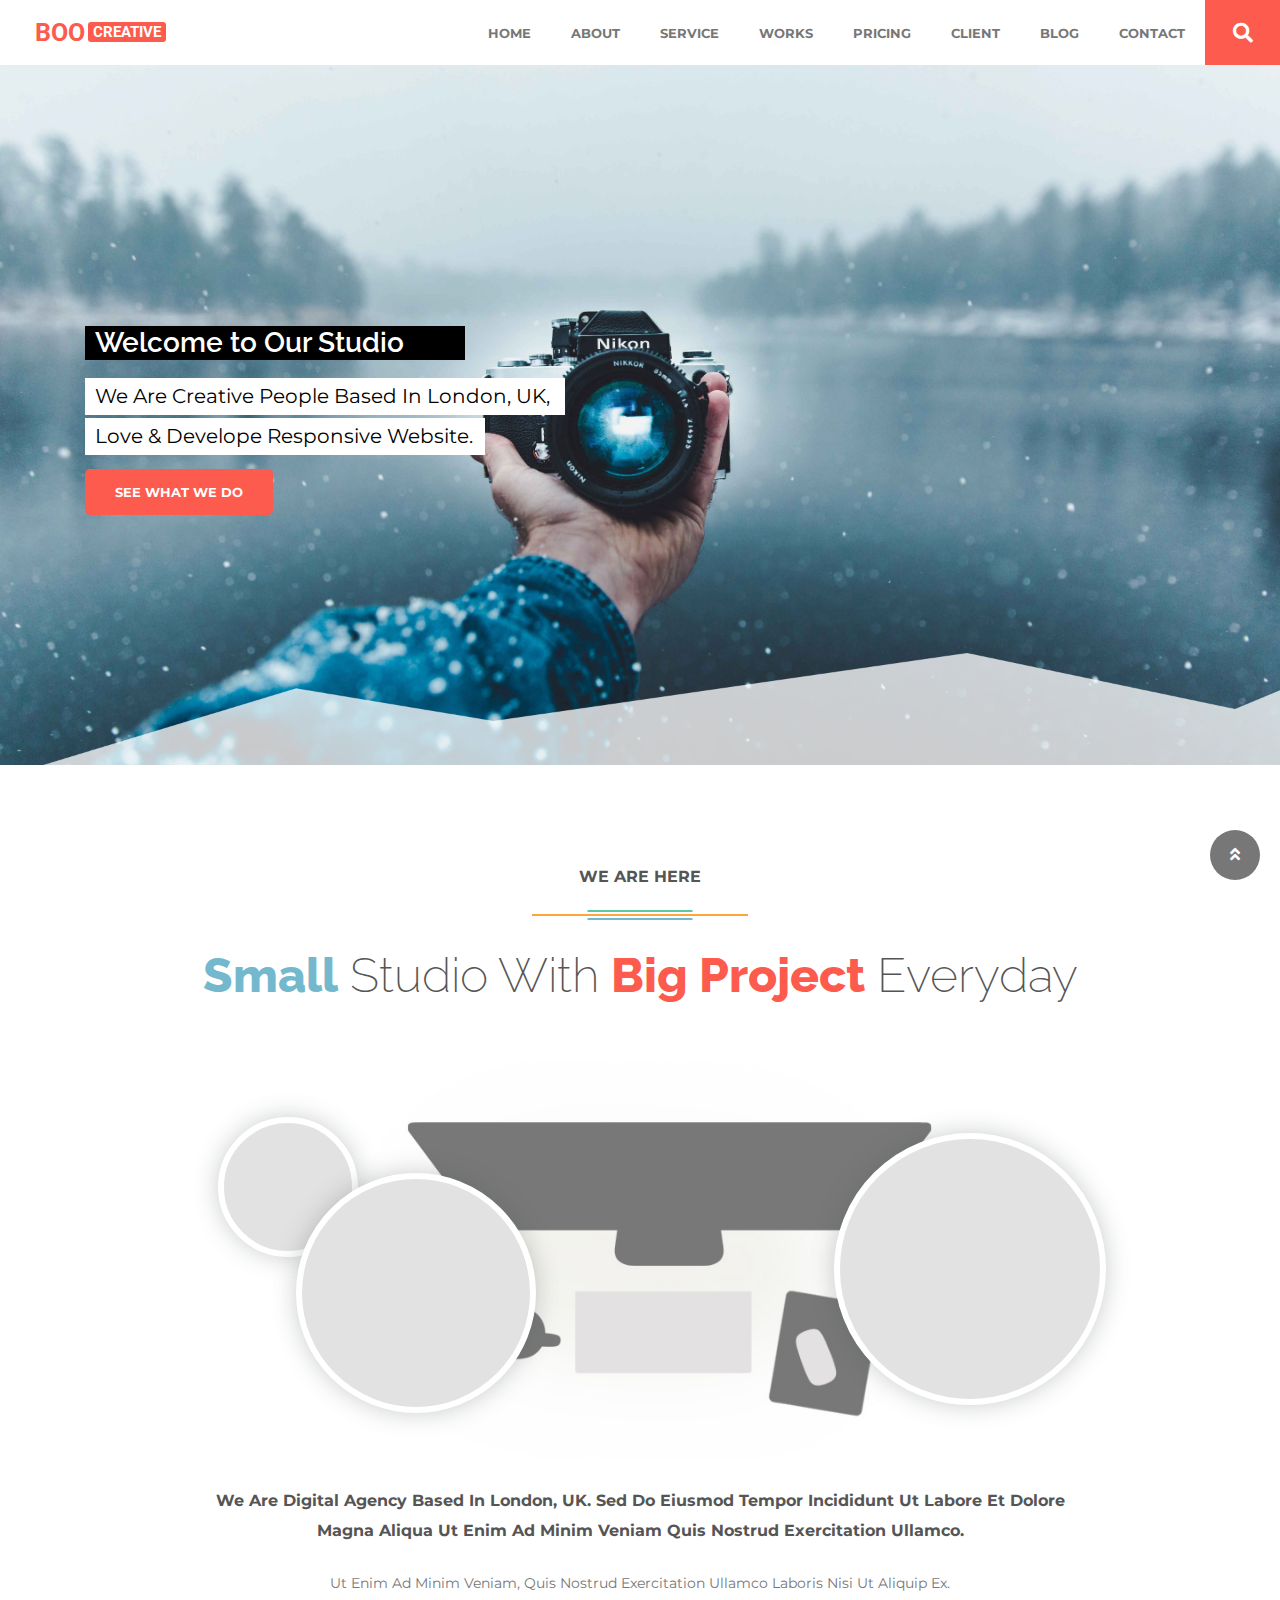
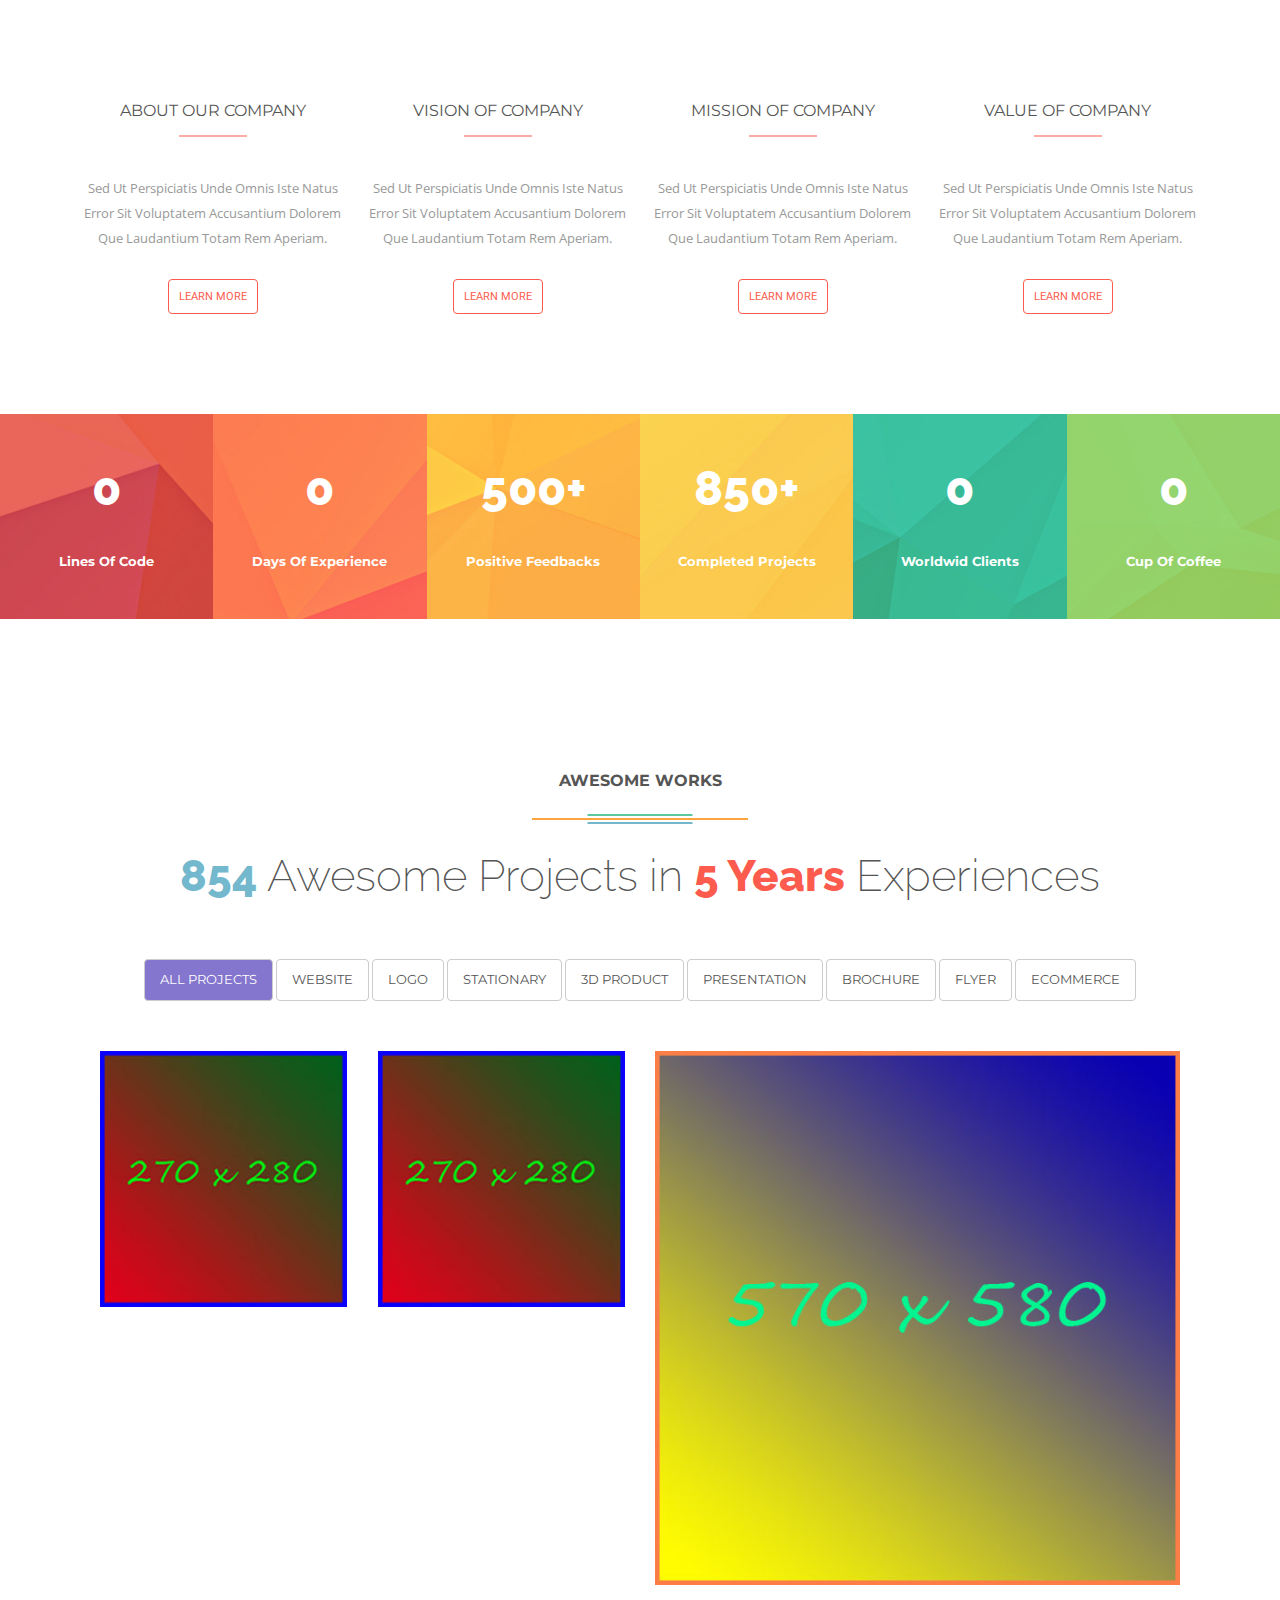
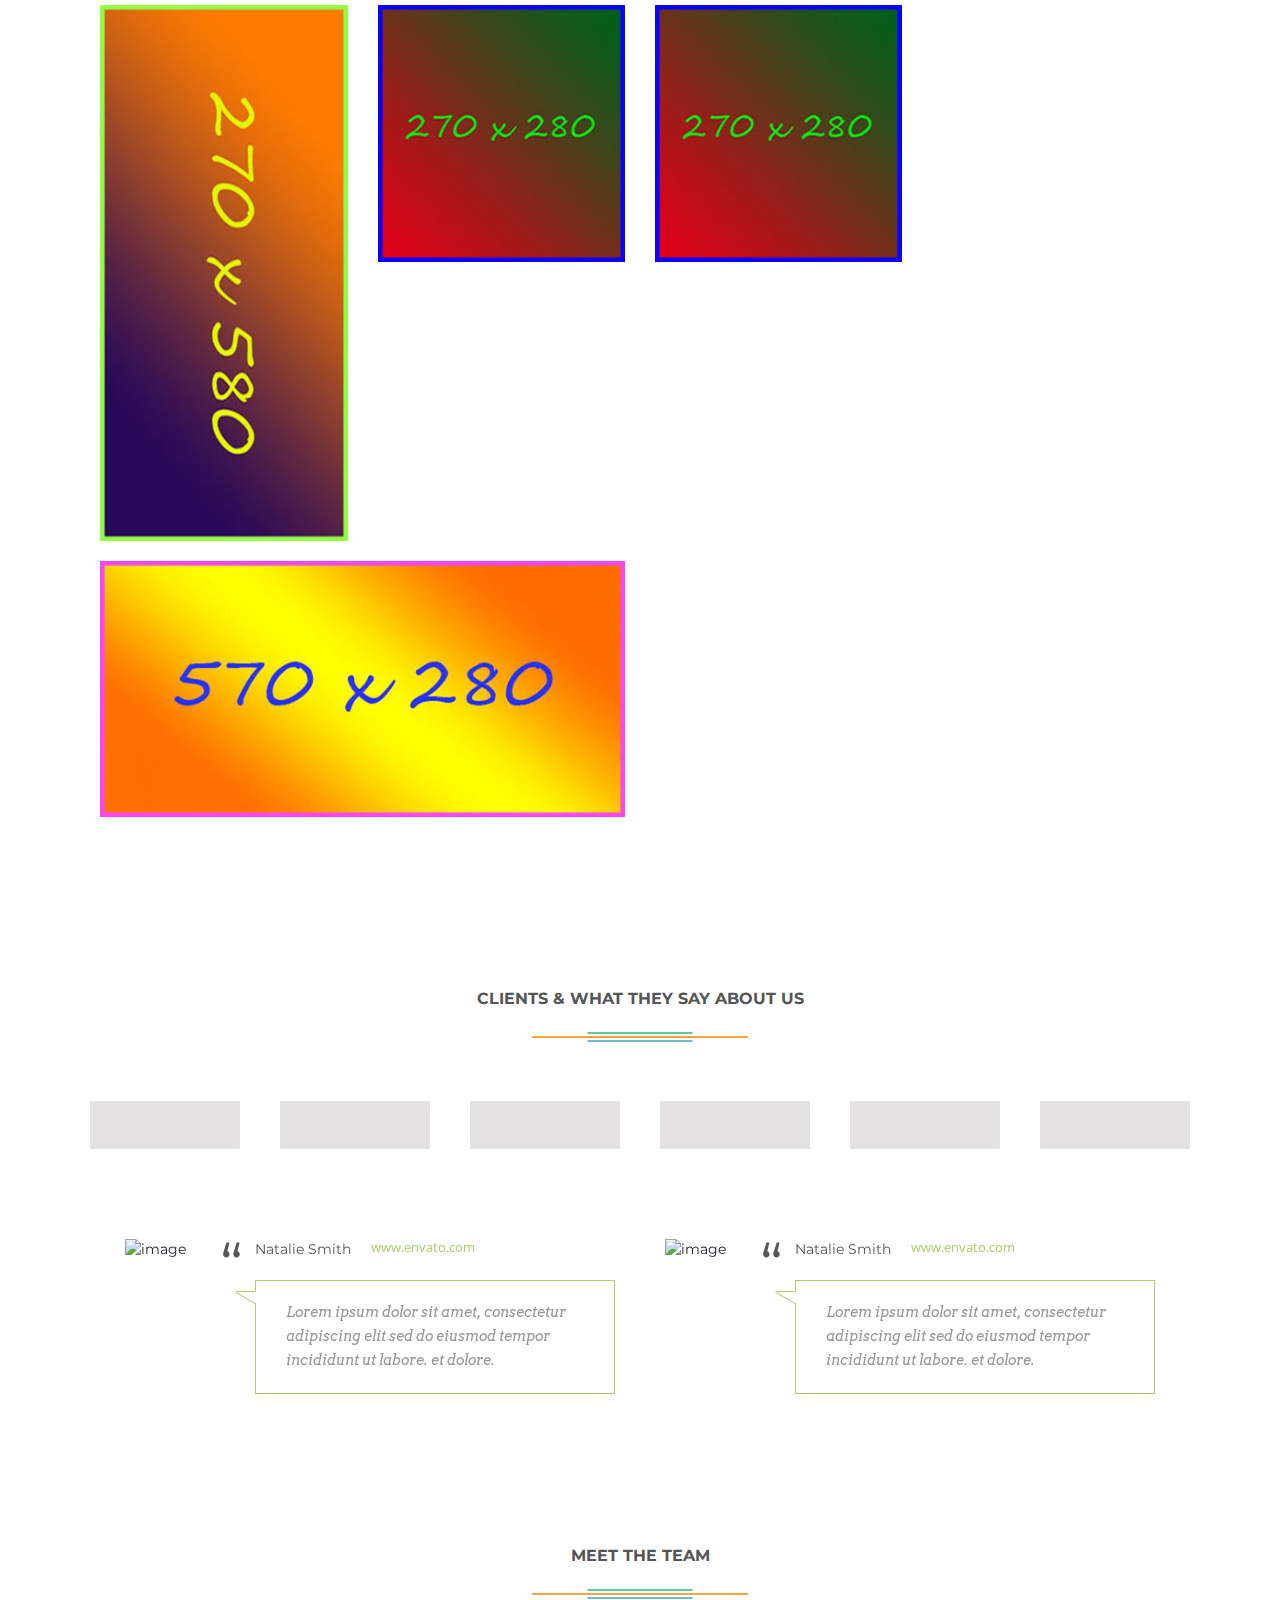
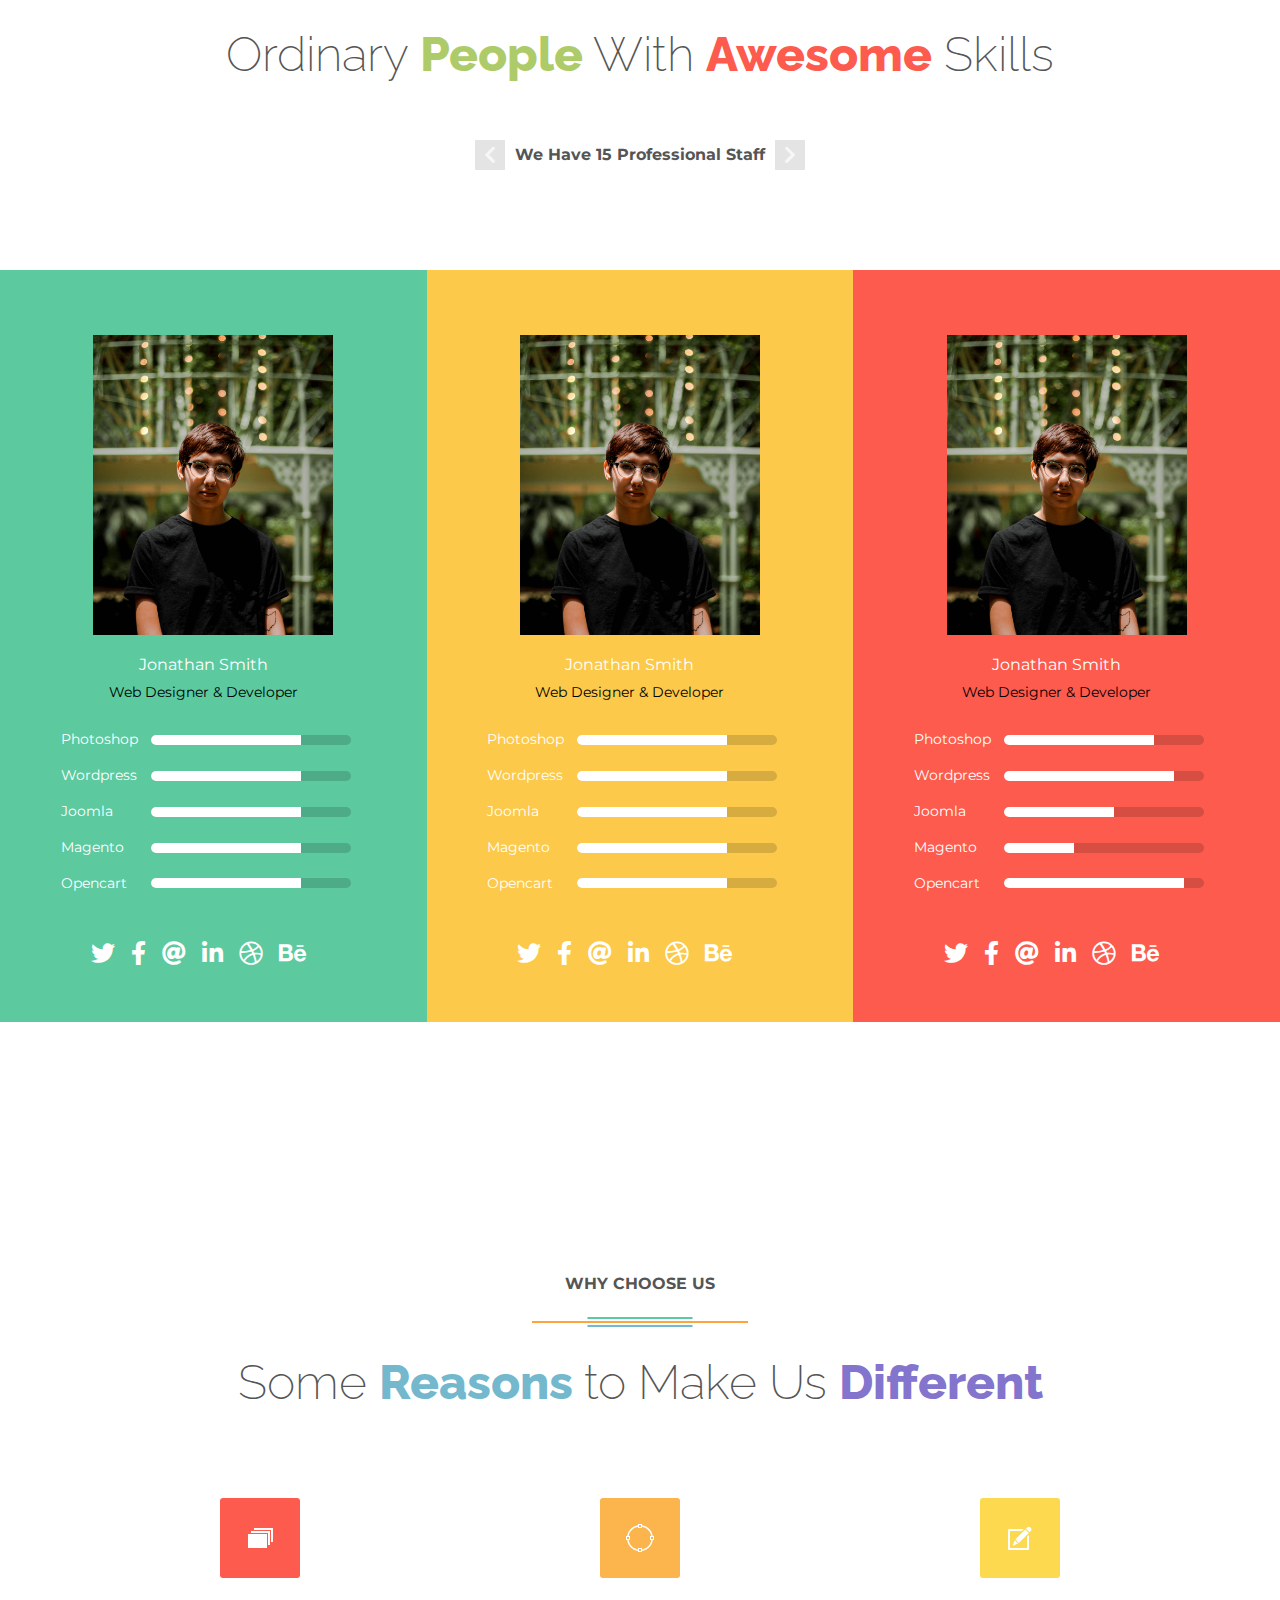
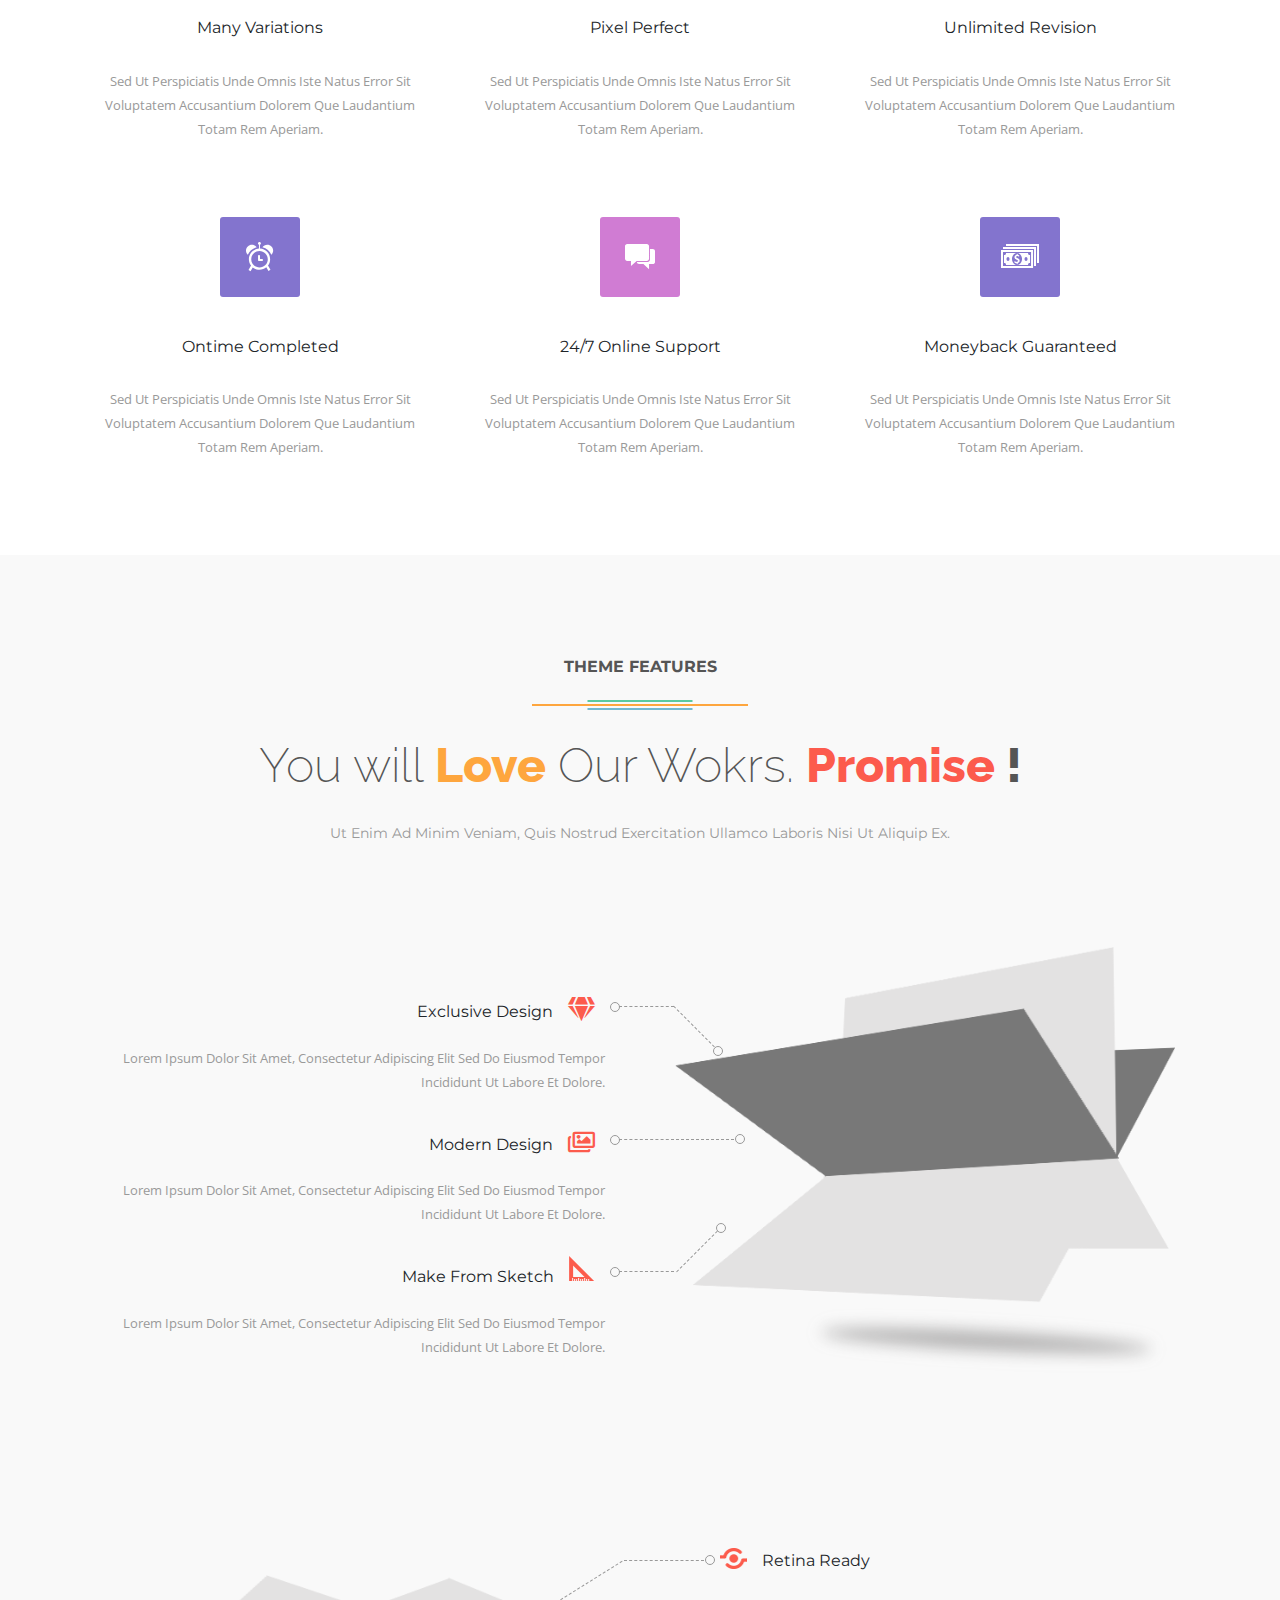
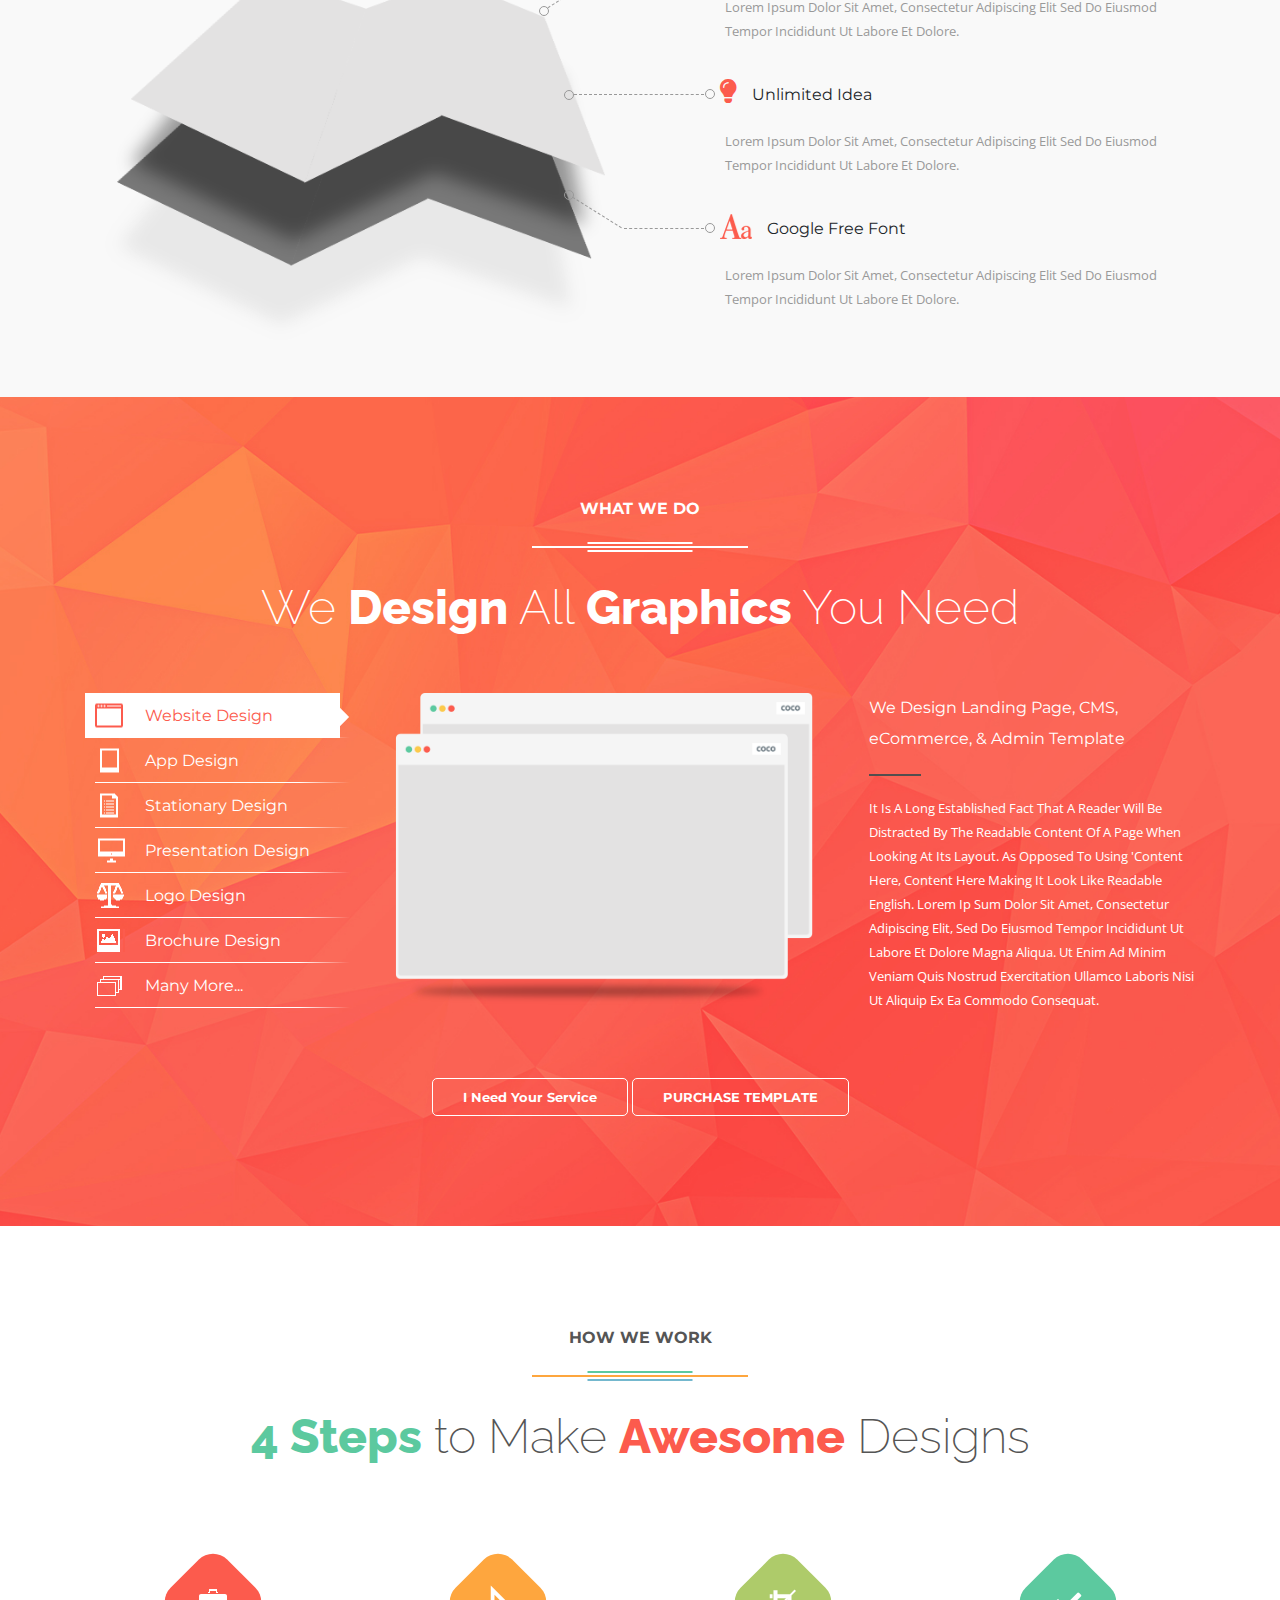
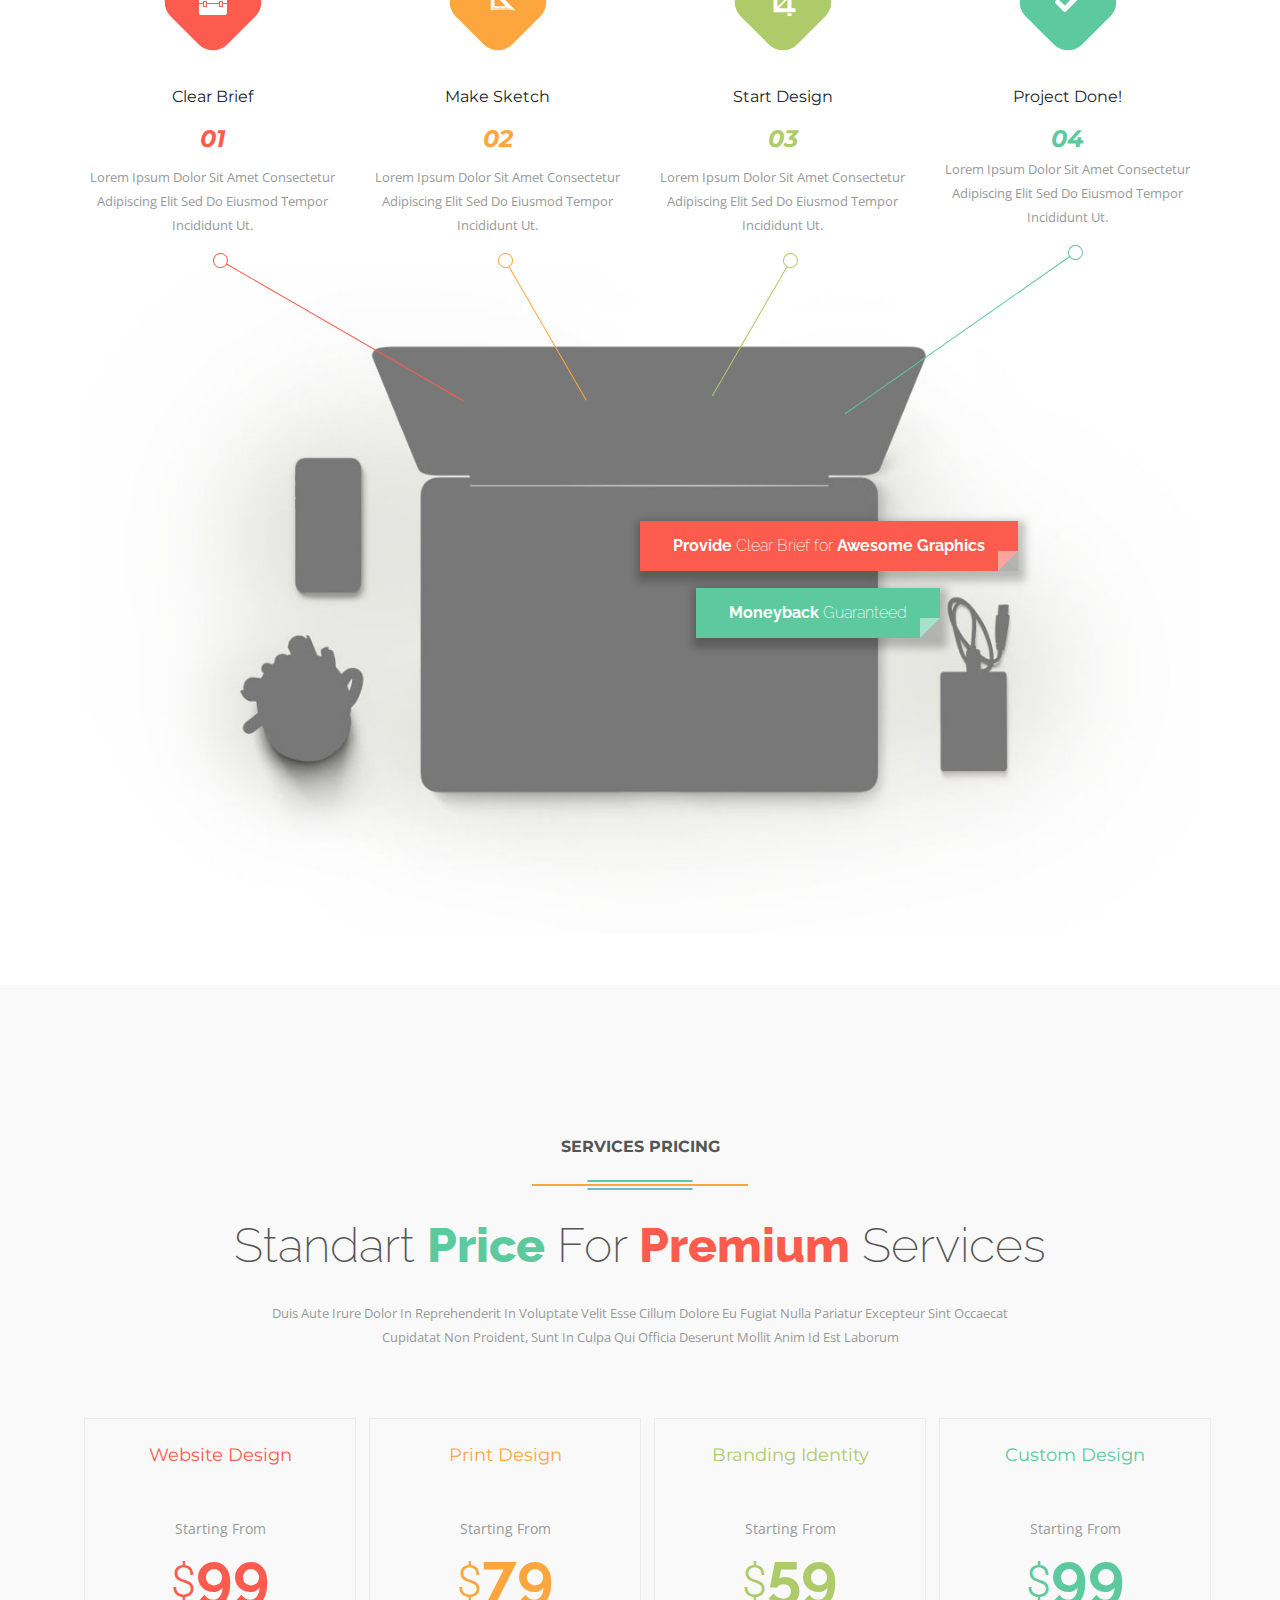
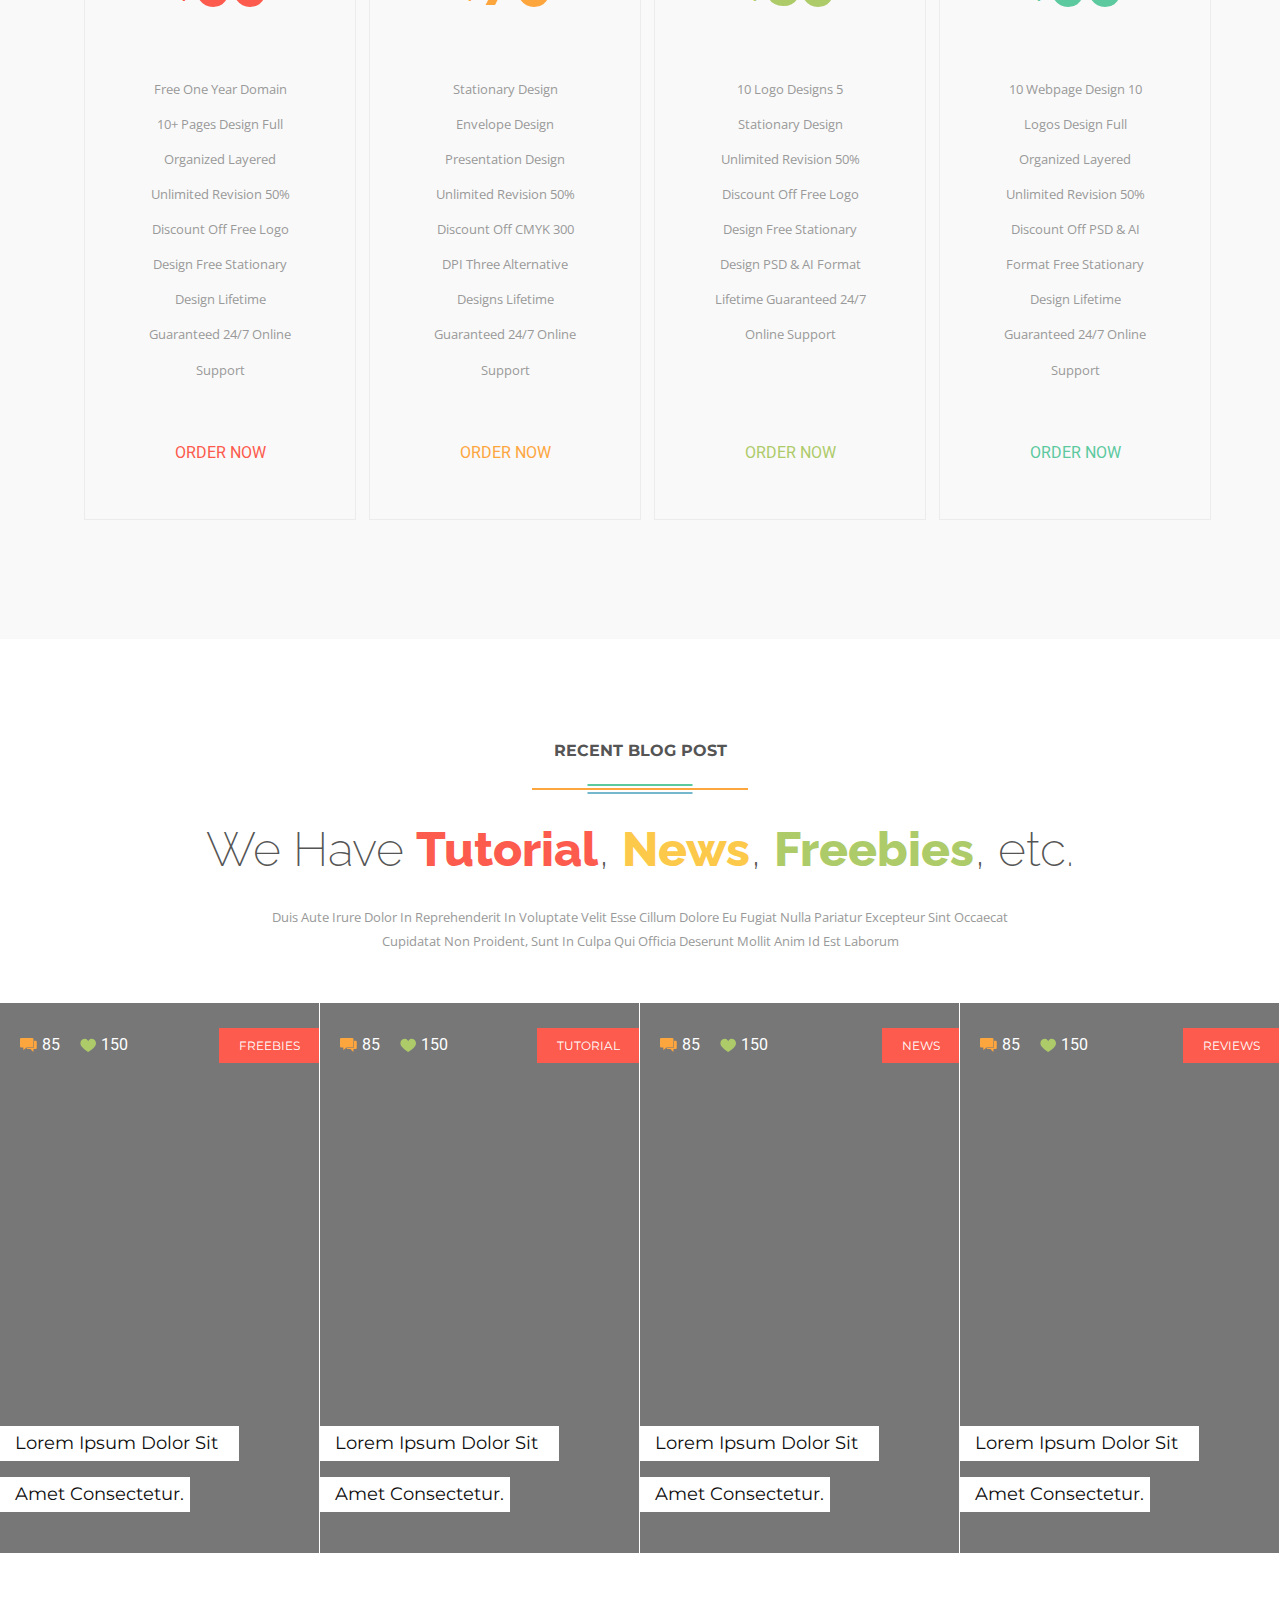
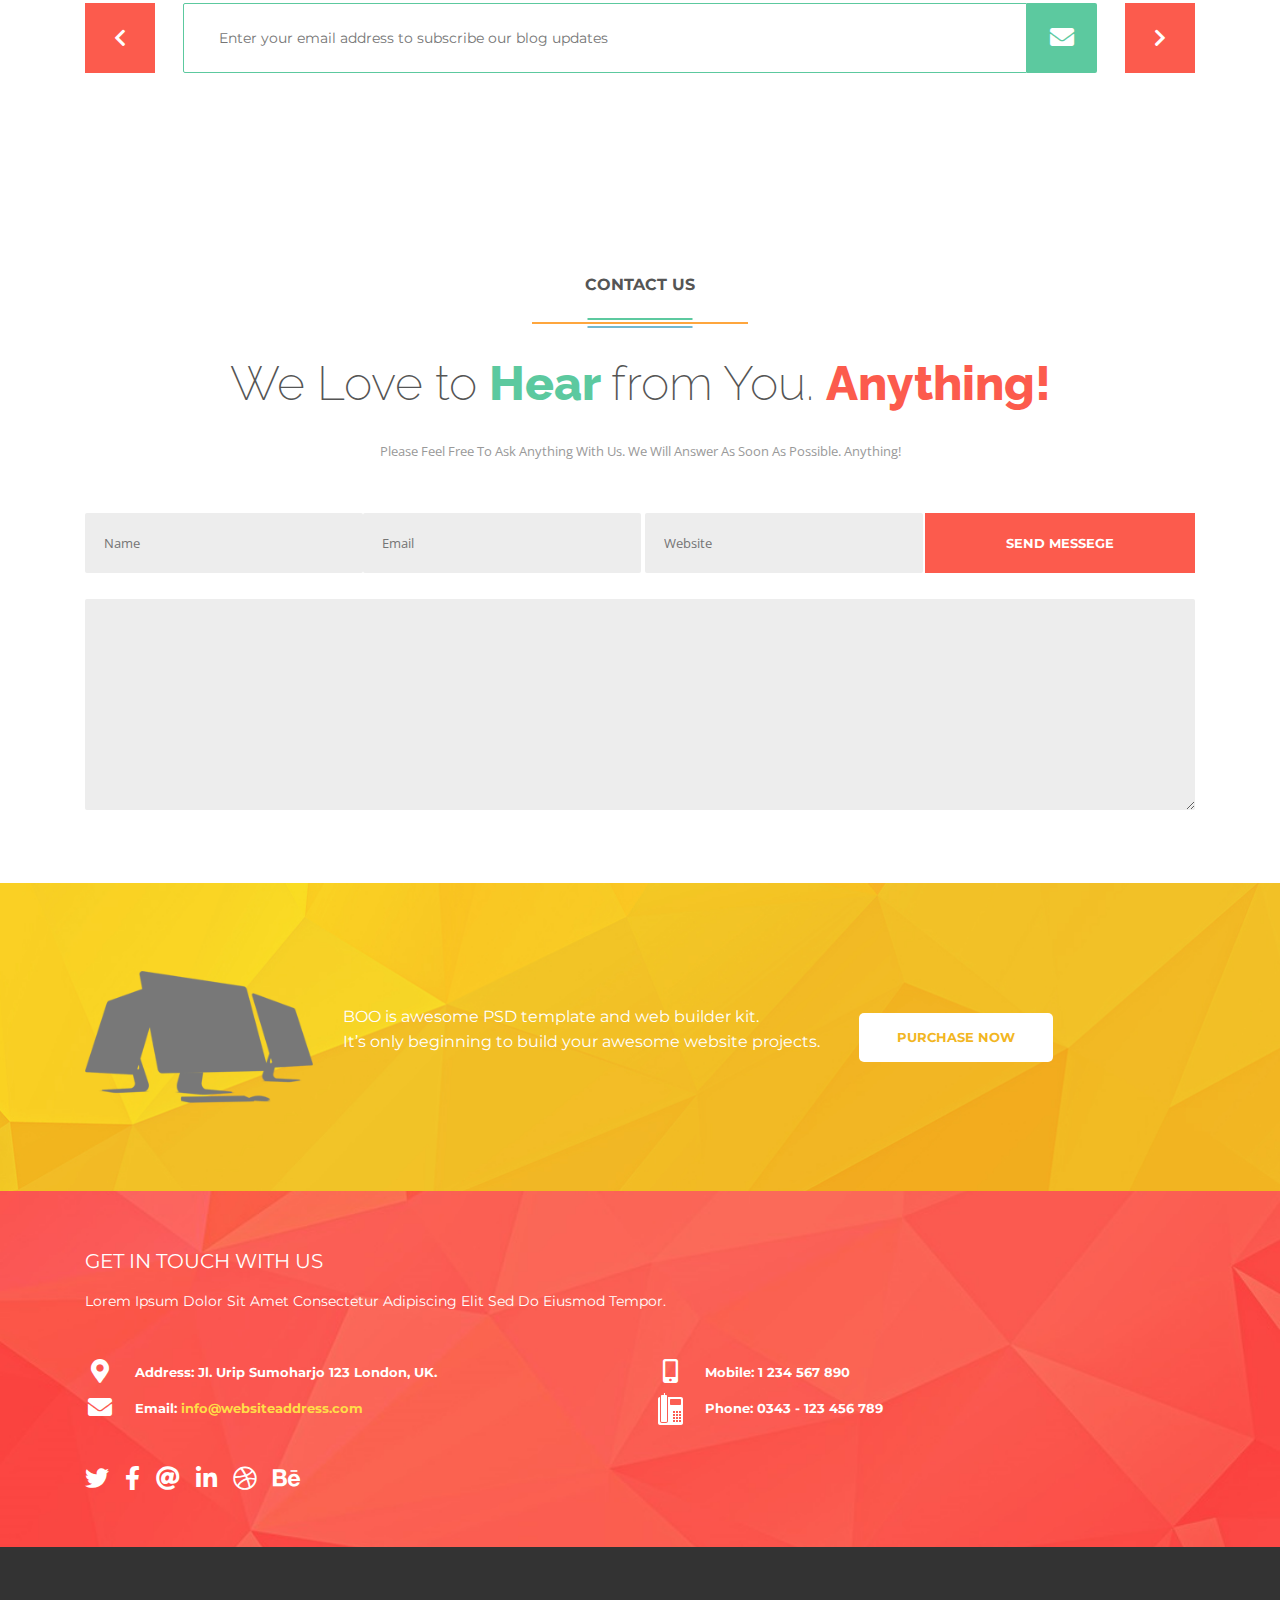
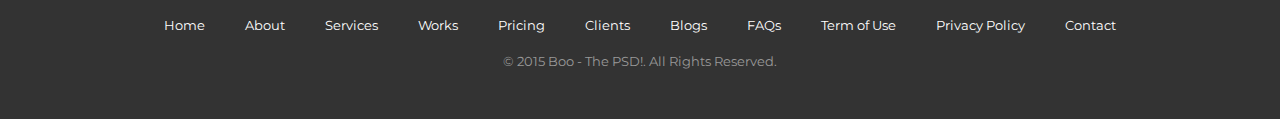
==== commit bc812b46: "fixed grid and nav" ====
--- a/index.html
+++ b/index.html
@@ -27,10 +27,9 @@
                 <div class="logo-container col-lg-3 col-6">
                     <a href="#"> Boo <span>Creative</span> </a>
                 </div>
-
+                <span class="nav_icon"></span>
                 <div class="navigation-container col-lg-9 col-6 text-right">
                     <div class="main-nav d-flex align-items-center">
-                        <span class="nav_icon"></span>
                         <ul>
                             <li><a href="#">Home</a></li>
                             <li><a href="#">About</a></li>
--- a/css/style.css
+++ b/css/style.css
@@ -52,6 +52,12 @@
     height: 50px;
     width: 50px;
     cursor: pointer;
+    display: none;
+    position: absolute;
+    right: 0;
+    top: 6px;
+    z-index: 5; }
+  #main-header .nav_icon.btn-active {
     display: none; }
   #main-header .close {
     width: 100%;
@@ -118,15 +124,13 @@
             align-items: center;
     position: fixed;
     left: 0;
-    background-color: #fc5b4d;
+    background-color: #918c8c;
     max-width: 100%;
     width: 100%;
     height: 100vh;
     z-index: 2;
     -webkit-transition: 0.5s;
     transition: 0.5s; }
-    #main-header .navigation-container.nav_active .nav_icon {
-      display: none; }
     #main-header .navigation-container.nav_active .close {
       display: block;
       position: absolute;
@@ -192,7 +196,7 @@
   z-index: 999; }
   #search-popup-wrapper .search-popup-inner {
     max-width: 450px;
-    width: 100%; }
+    width: 90%; }
     #search-popup-wrapper .search-popup-inner input[type="text"] {
       height: 50px;
       width: 100%;
@@ -284,7 +288,7 @@
   height: 900px;
   z-index: 1;
   position: absolute;
-  top: 550px; }
+  top: 84%; }
 
 .title {
   color: #555555;
@@ -496,7 +500,7 @@
 
 #portfolio .portfolio_img {
   position: relative;
-  margin-bottom: 15px; }
+  margin-bottom: 20px; }
   #portfolio .portfolio_img:hover .details {
     opacity: 1;
     visibility: visible;
@@ -1646,19 +1650,51 @@
   border-radius: 50%;
   background-color: #777777;
   color: #fff;
-  z-index: 5; }
+  z-index: 5;
+  cursor: pointer; }
+  .slideToTop:hover {
+    background-color: #555555; }
 
 @media (max-width: 1090px) {
   #main-header .nav_icon {
     display: block; }
-  #main-header .navigation-container .main-nav ul {
-    display: none; }
-  #main-header .navigation-container .search-container {
-    display: none; } }
+  #main-header .navigation-container {
+    display: -webkit-box;
+    display: -ms-flexbox;
+    display: flex;
+    -webkit-box-orient: vertical;
+    -webkit-box-direction: normal;
+        -ms-flex-direction: column;
+            flex-direction: column;
+    -webkit-box-pack: center;
+        -ms-flex-pack: center;
+            justify-content: center;
+    -webkit-box-align: center;
+        -ms-flex-align: center;
+            align-items: center;
+    position: fixed;
+    left: 0;
+    background-color: #918c8c;
+    max-width: 100%;
+    height: 100vh;
+    z-index: 2;
+    -webkit-transition: 0.5s;
+    transition: 0.5s;
+    opacity: 0;
+    visibility: hidden;
+    width: 0; }
+    #main-header .navigation-container.nav_active {
+      opacity: 1;
+      visibility: visible;
+      width: 100%; }
+    #main-header .navigation-container .main-nav ul {
+      display: none; }
+    #main-header .navigation-container .search-container {
+      display: none; } }
 
 @media (max-width: 991px) {
   #about .about_photos {
-    background-size: 550px; }
+    background-size: 100%; }
   #about .about_photos span:nth-child(1) {
     left: 0; }
   #about .about_photos span:nth-child(2) {
@@ -1683,6 +1719,8 @@
       margin: auto; } }
 
 @media (max-width: 767px) {
+  #slider .slide_items {
+    height: 500px; }
   #about .about_info > div {
     padding: 0 50px; }
   #about .about_photos span:nth-child(1) {
@@ -1701,10 +1739,13 @@
     width: 100% !important; } }
 
 @media (max-width: 575px) {
+  #slider .slide_items {
+    height: 400px; }
   #slider .slide_content p:nth-of-type(1),
   #slider .slide_content p:nth-of-type(2) {
-    font-size: 1em;
-    padding: 10px; }
+    font-size: 1em; }
+  #slider .slide_content h3 {
+    width: 80vw; }
   #slider .slide_content p:nth-of-type(1) {
     width: 70vw; }
   #slider .slide_content p:nth-of-type(2) {
@@ -1712,5 +1753,11 @@
   #features .feature_item {
     padding: 15px 30px; }
   #How_we_do .steps_item {
-    padding: 0 50px; } }
+    padding: 0 50px; }
+  #blogs .blog__form .prev,
+  #blogs .blog__form .next {
+    display: none; }
+  #blogs .blog__form .blog_email {
+    width: 100%;
+    margin: 0; } }
 /*# sourceMappingURL=style.css.map */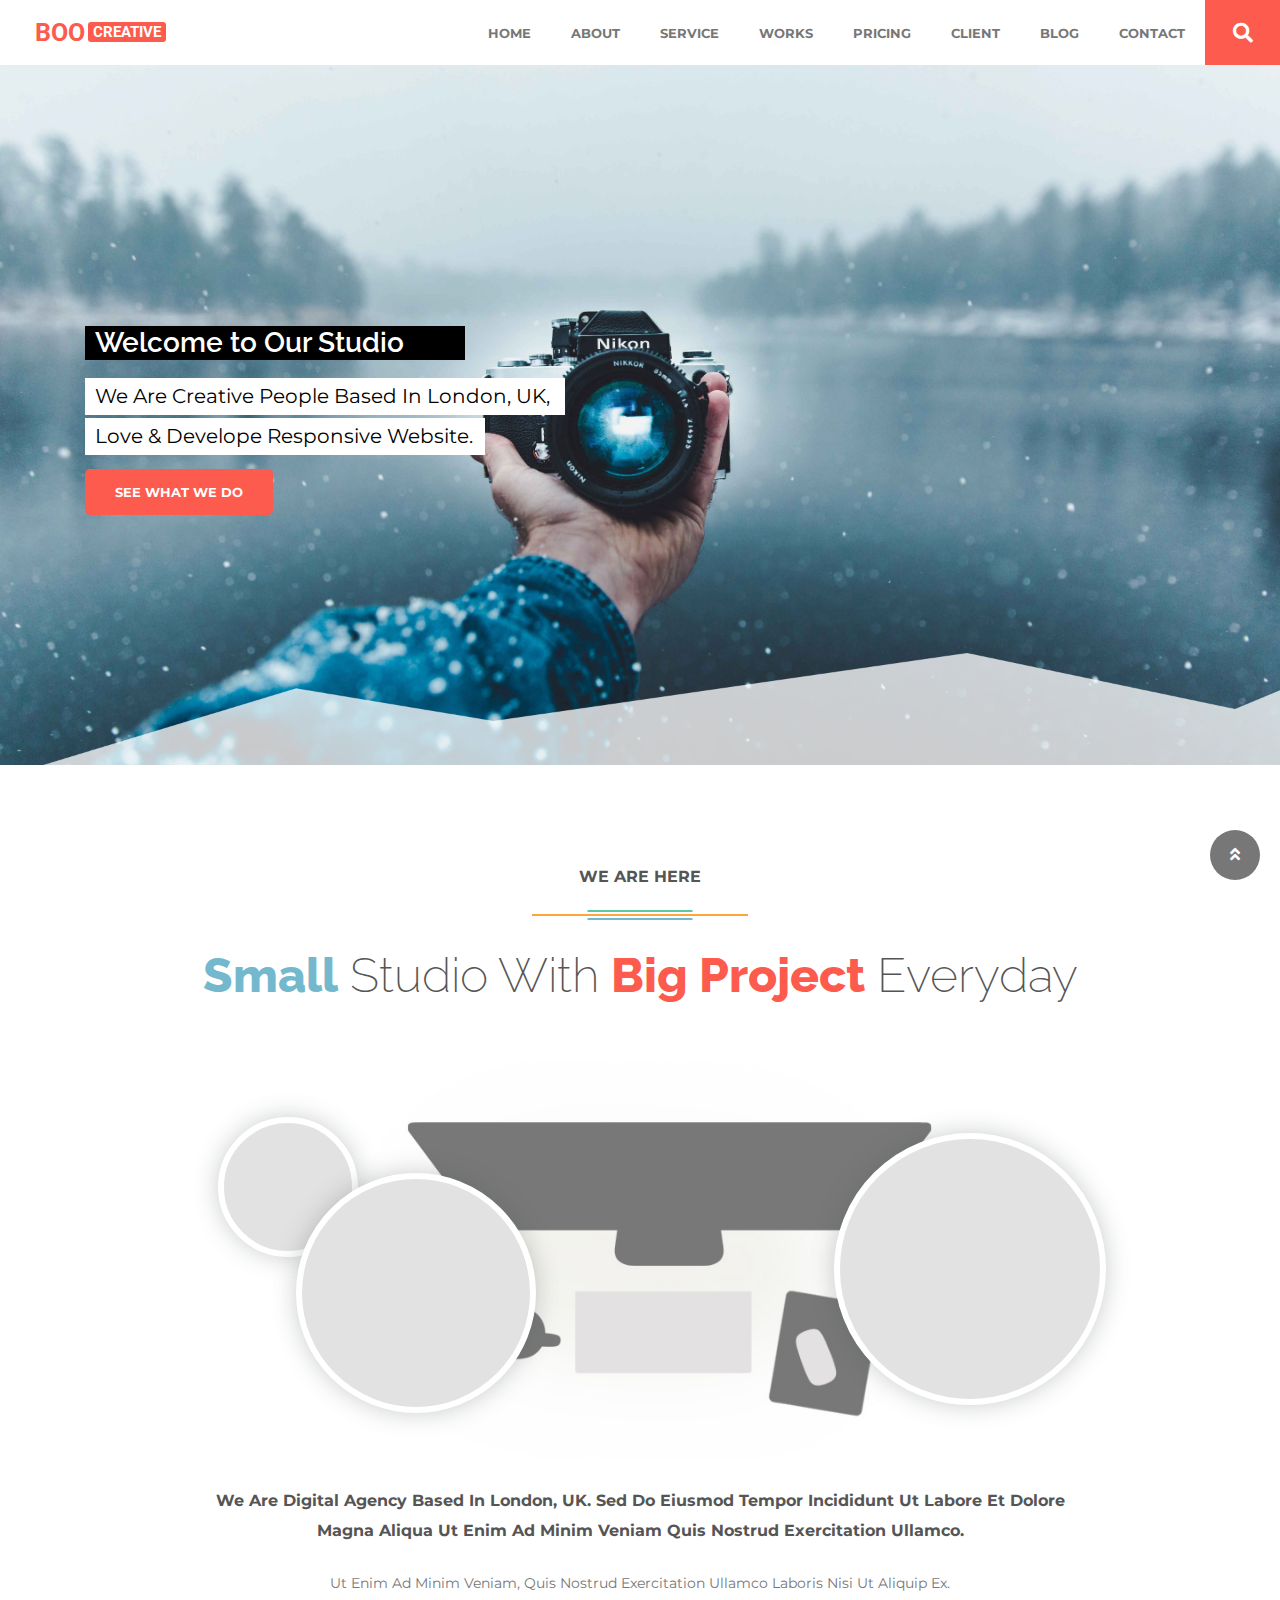
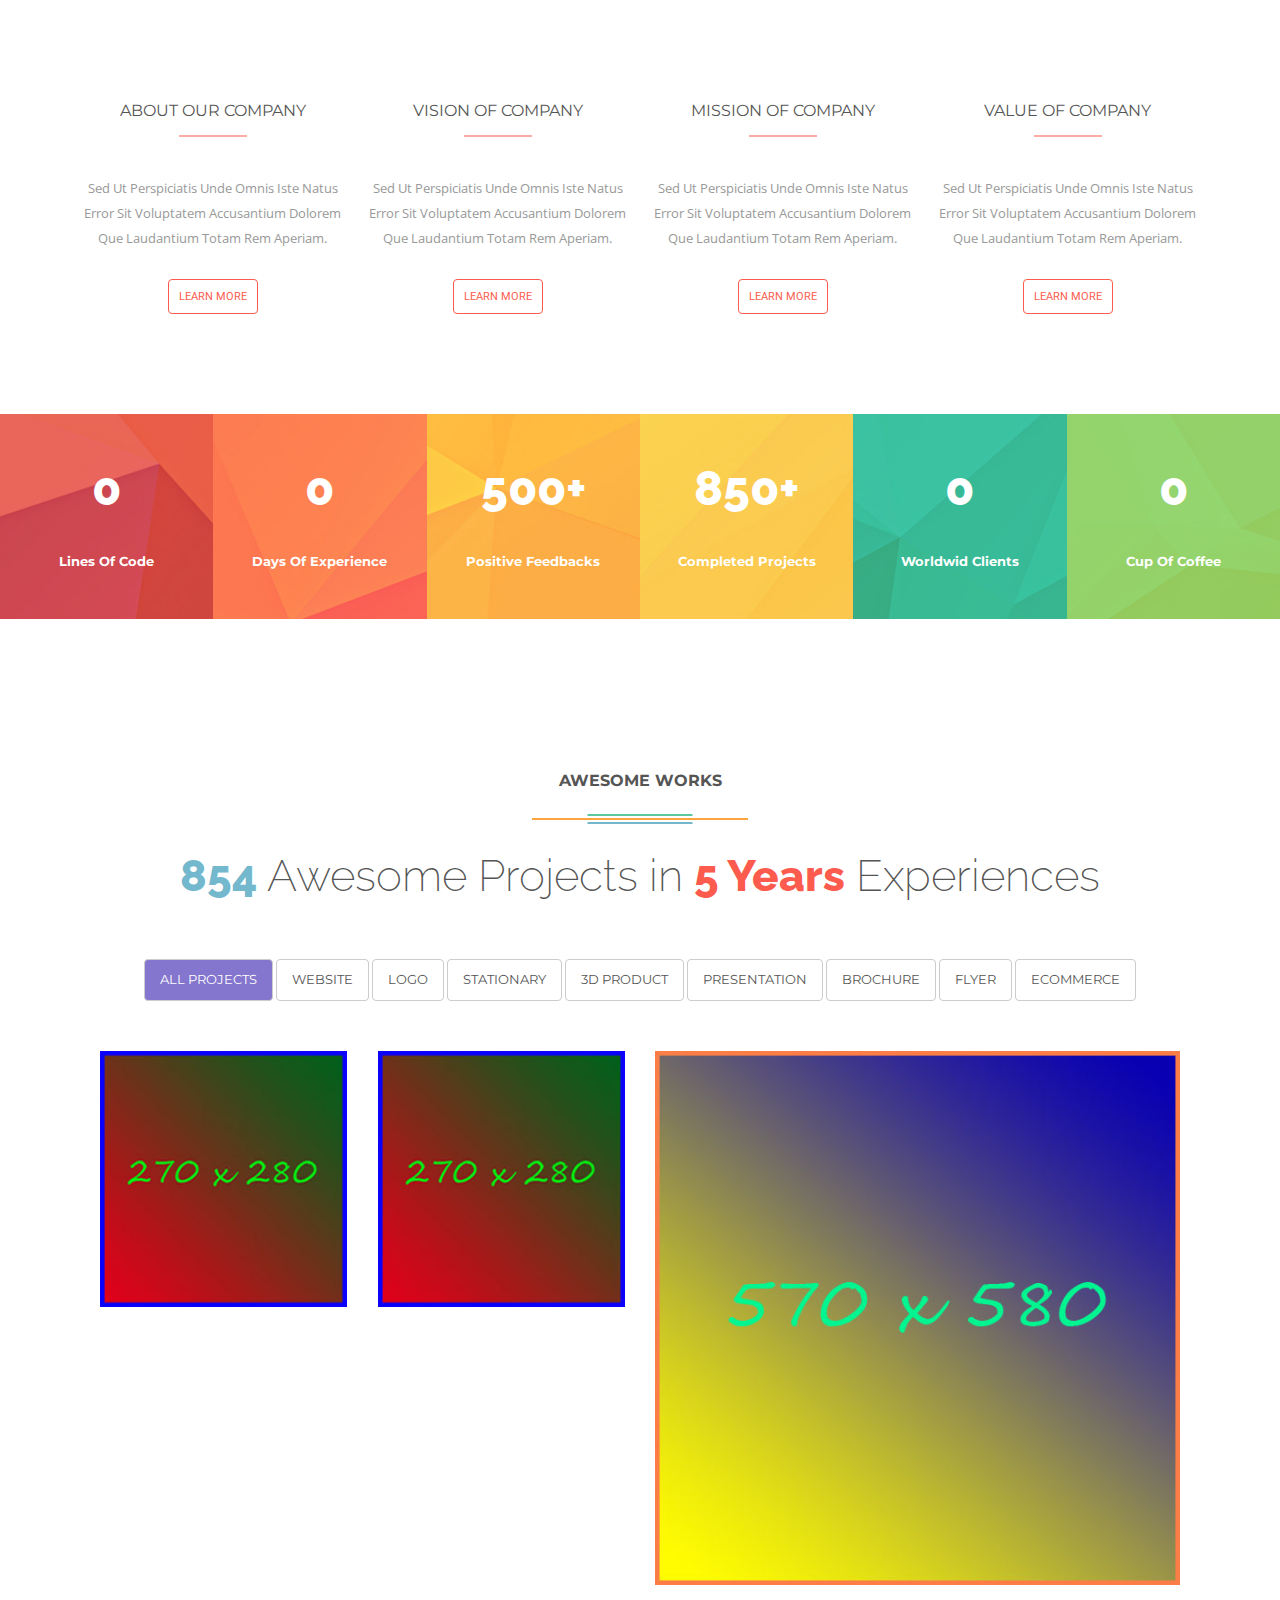
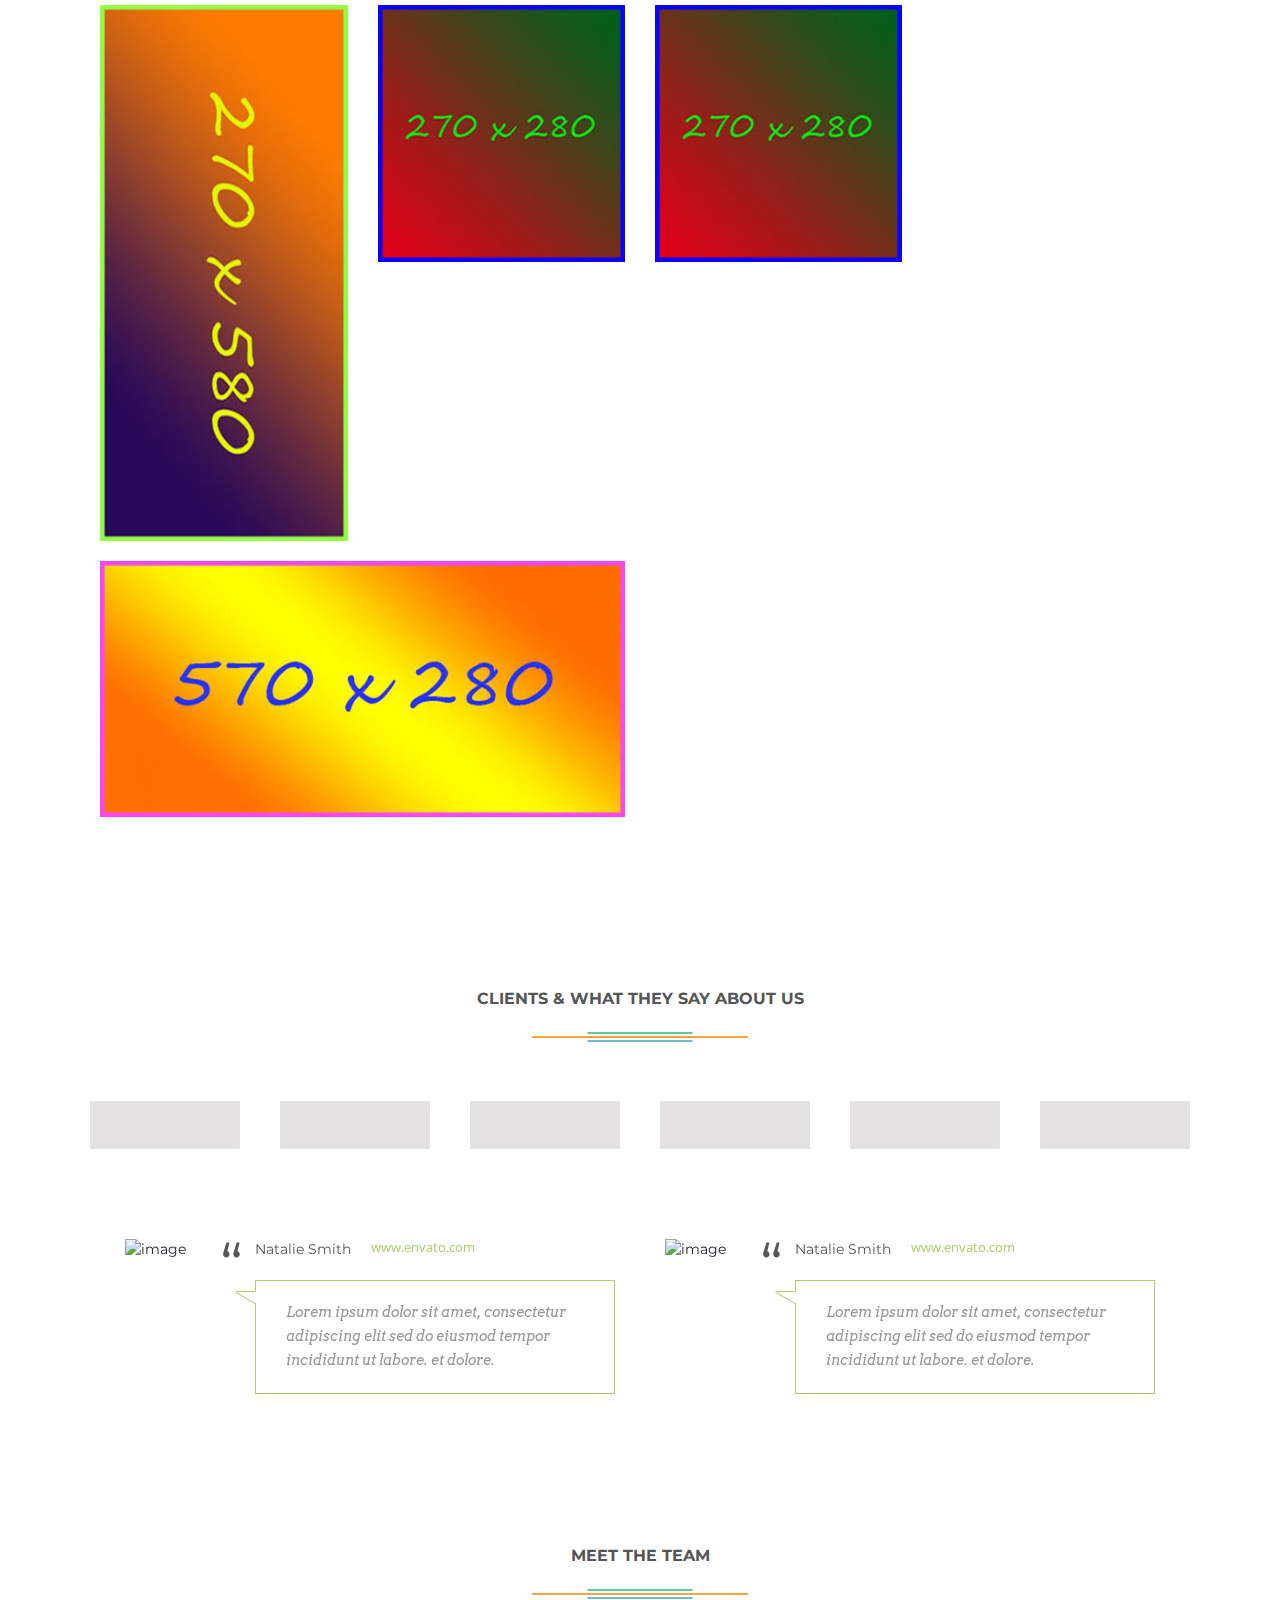
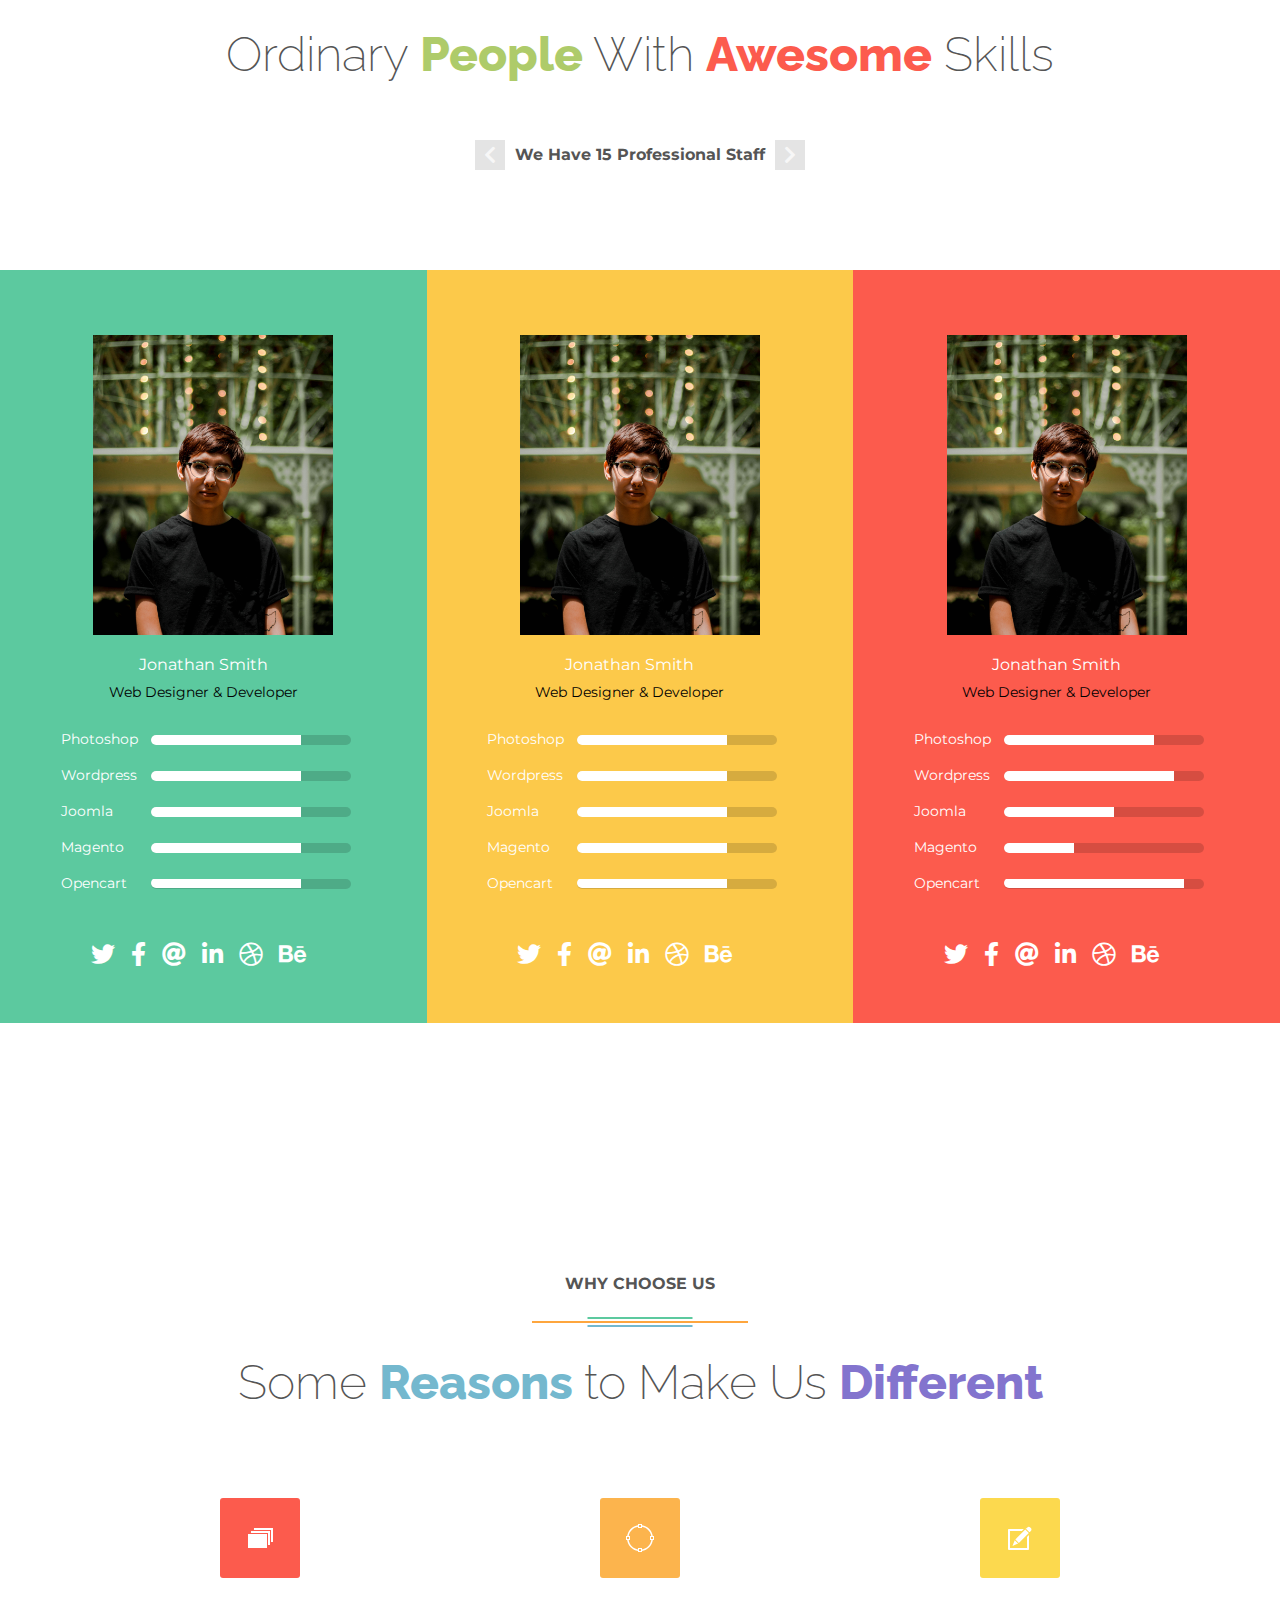
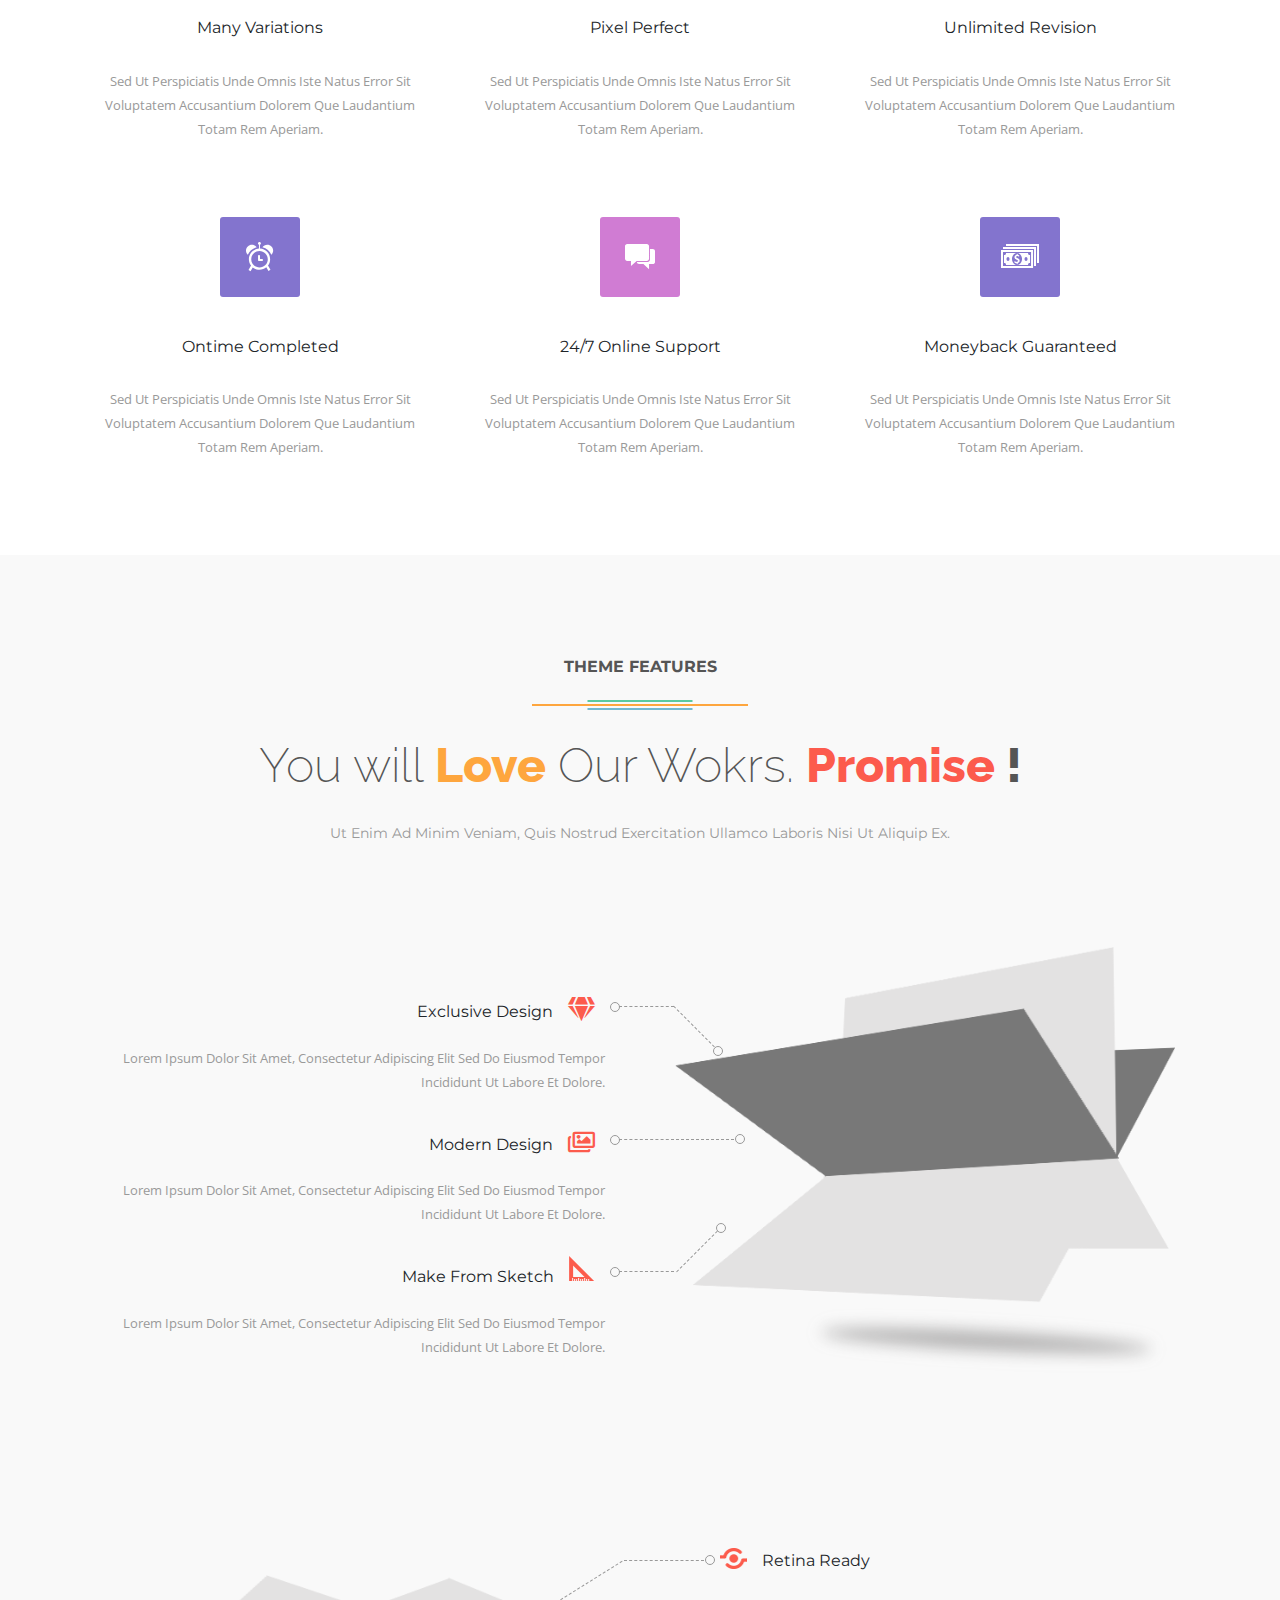
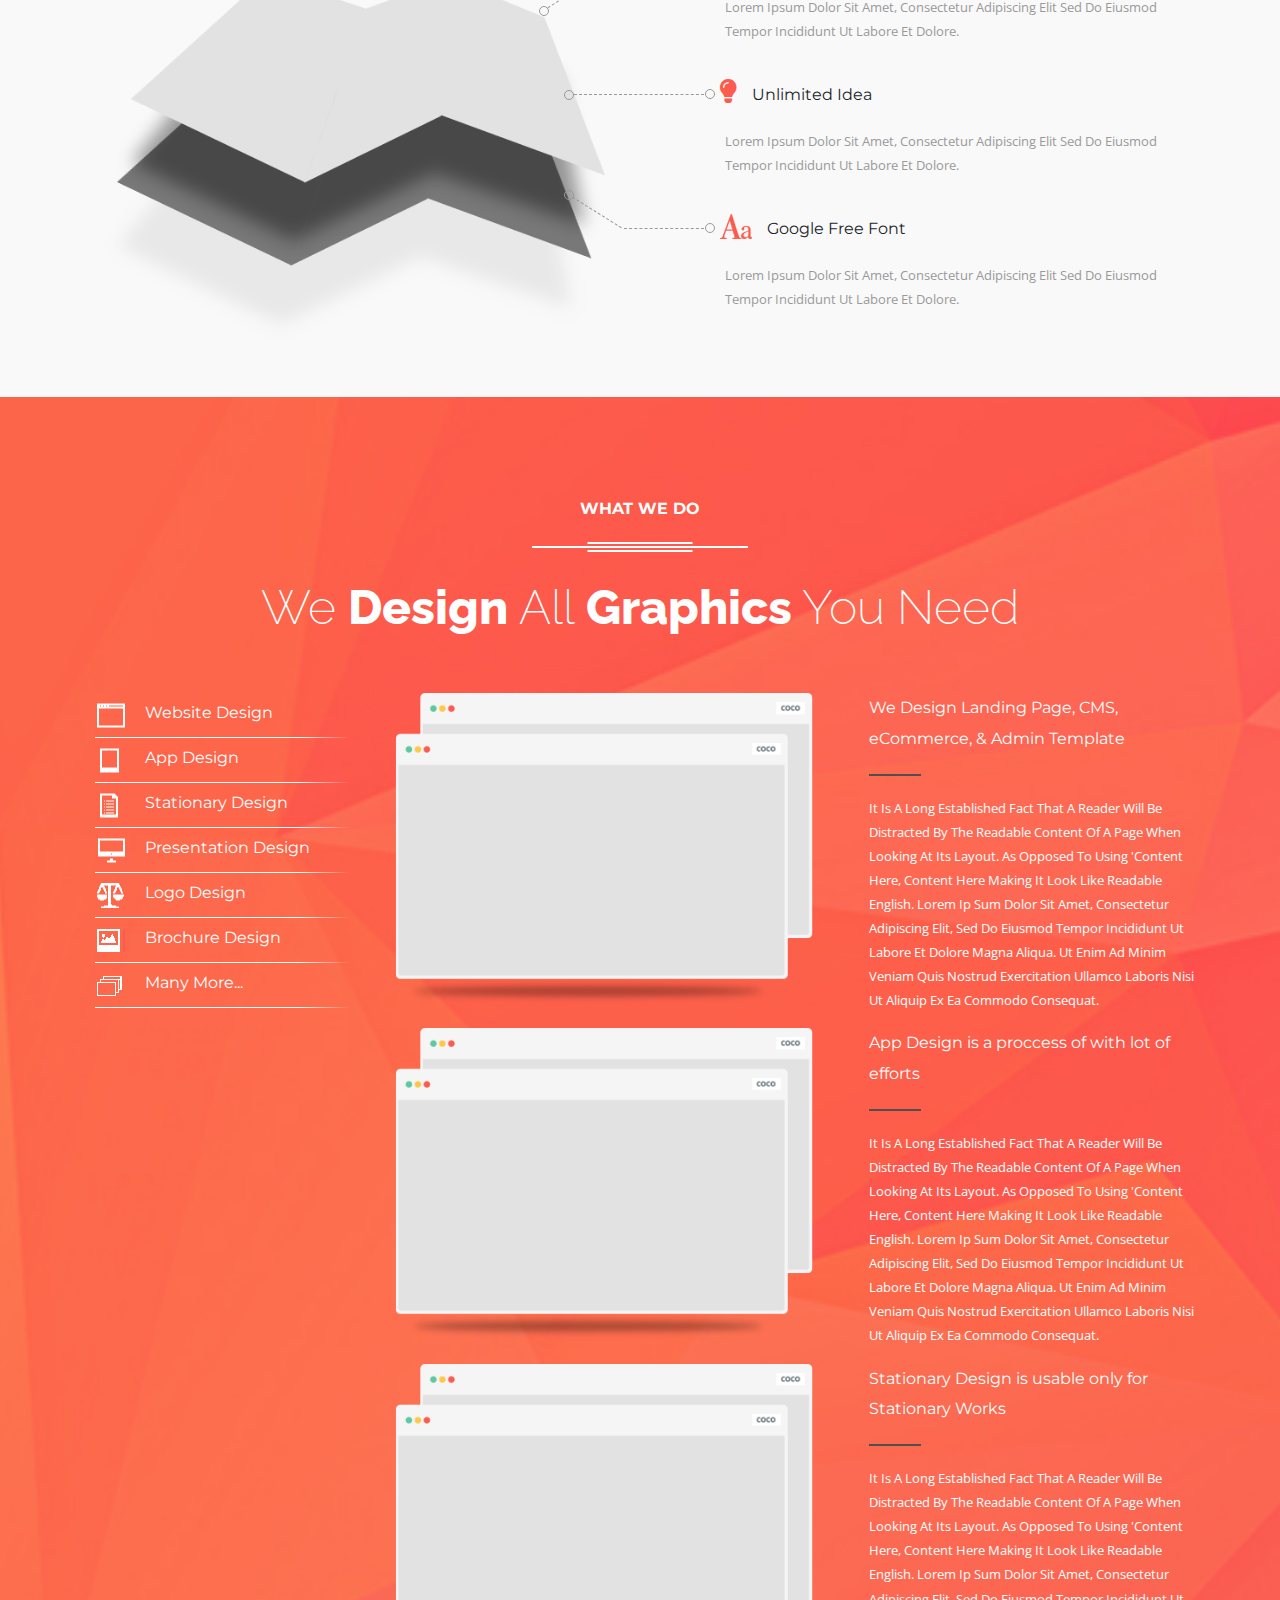
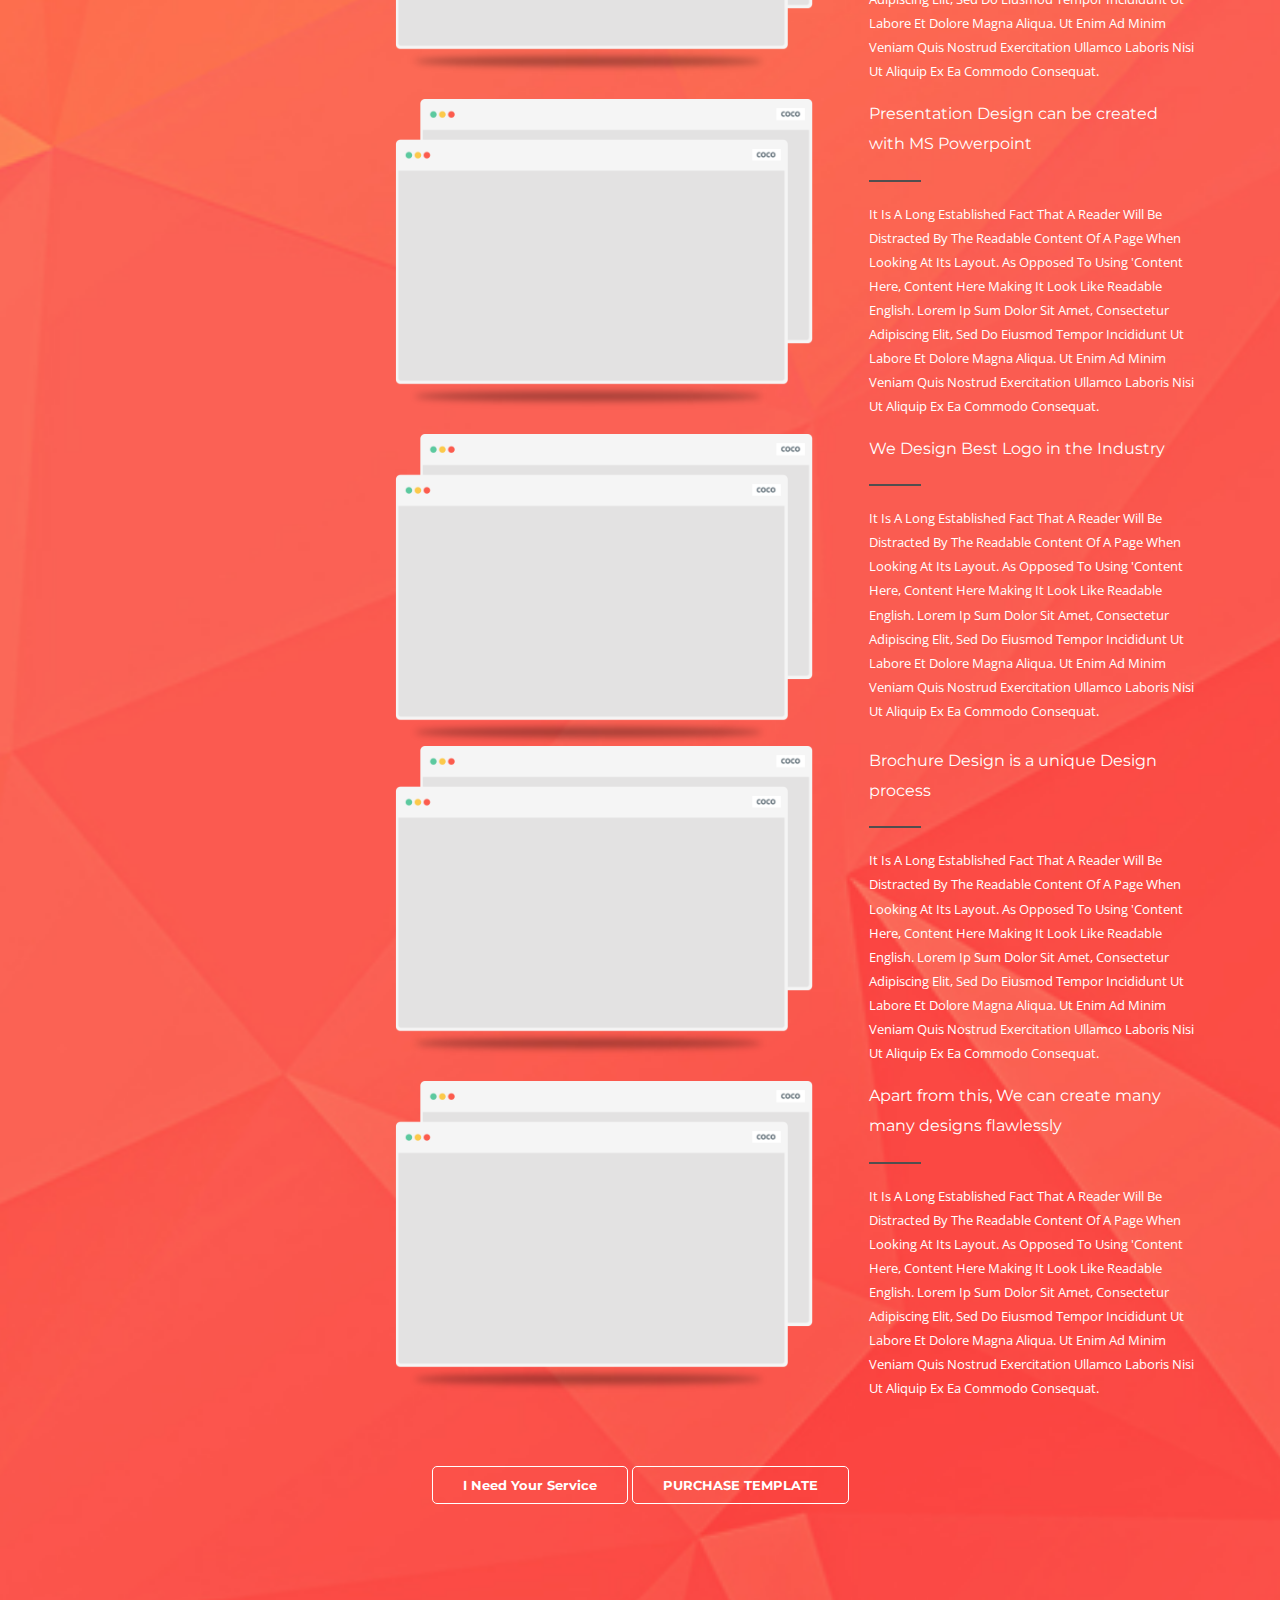
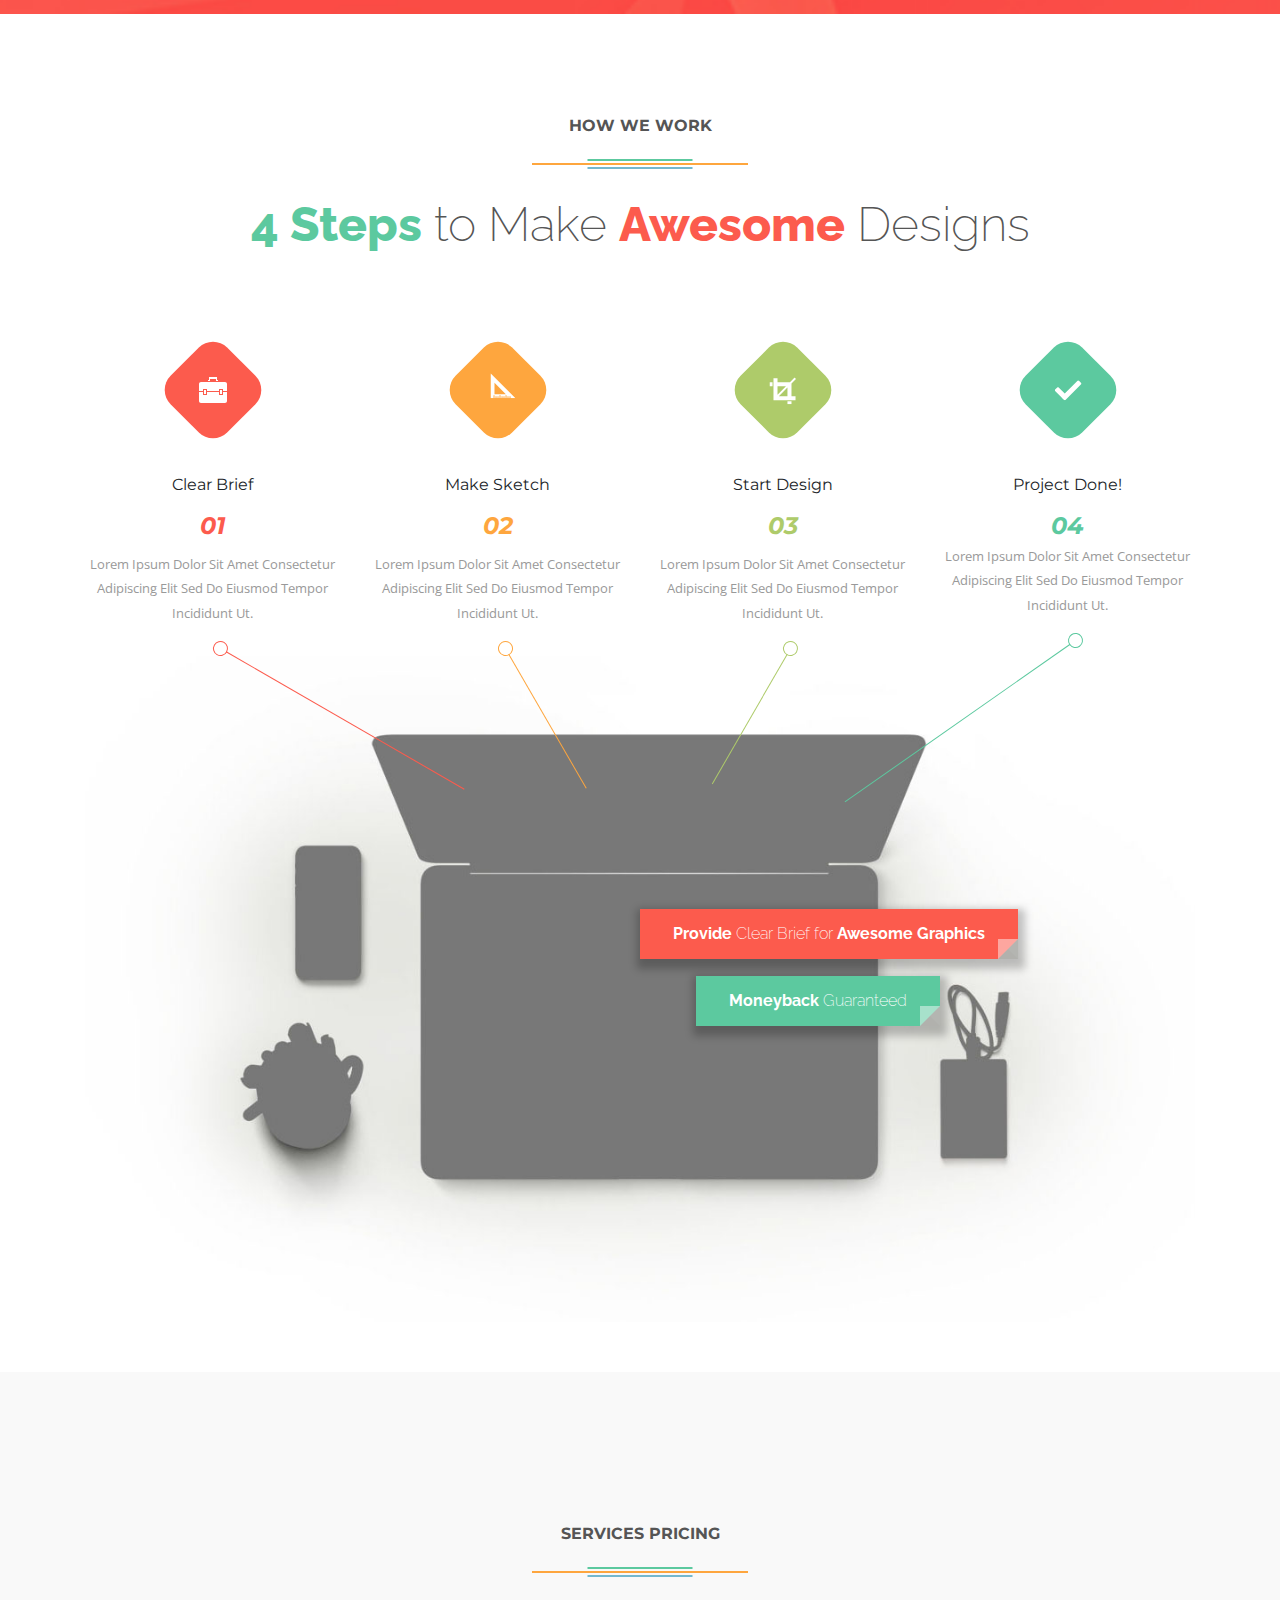
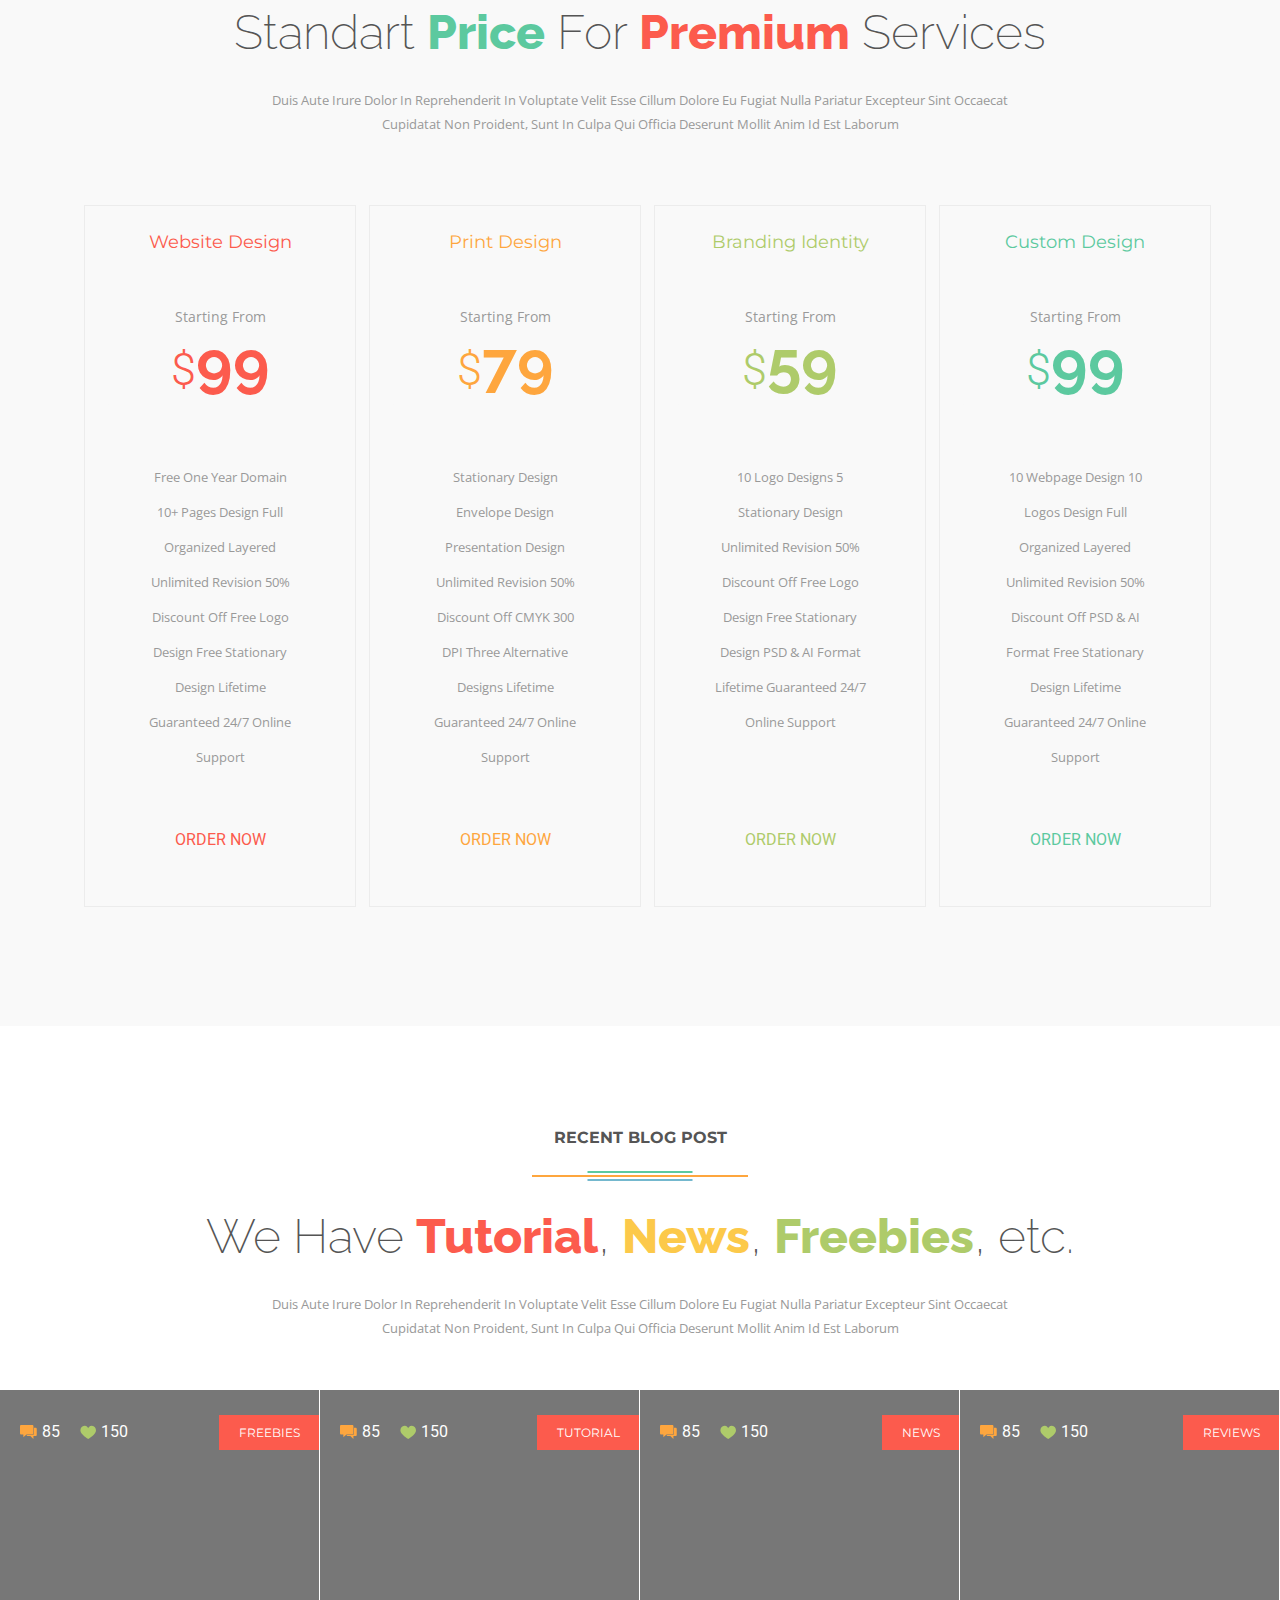
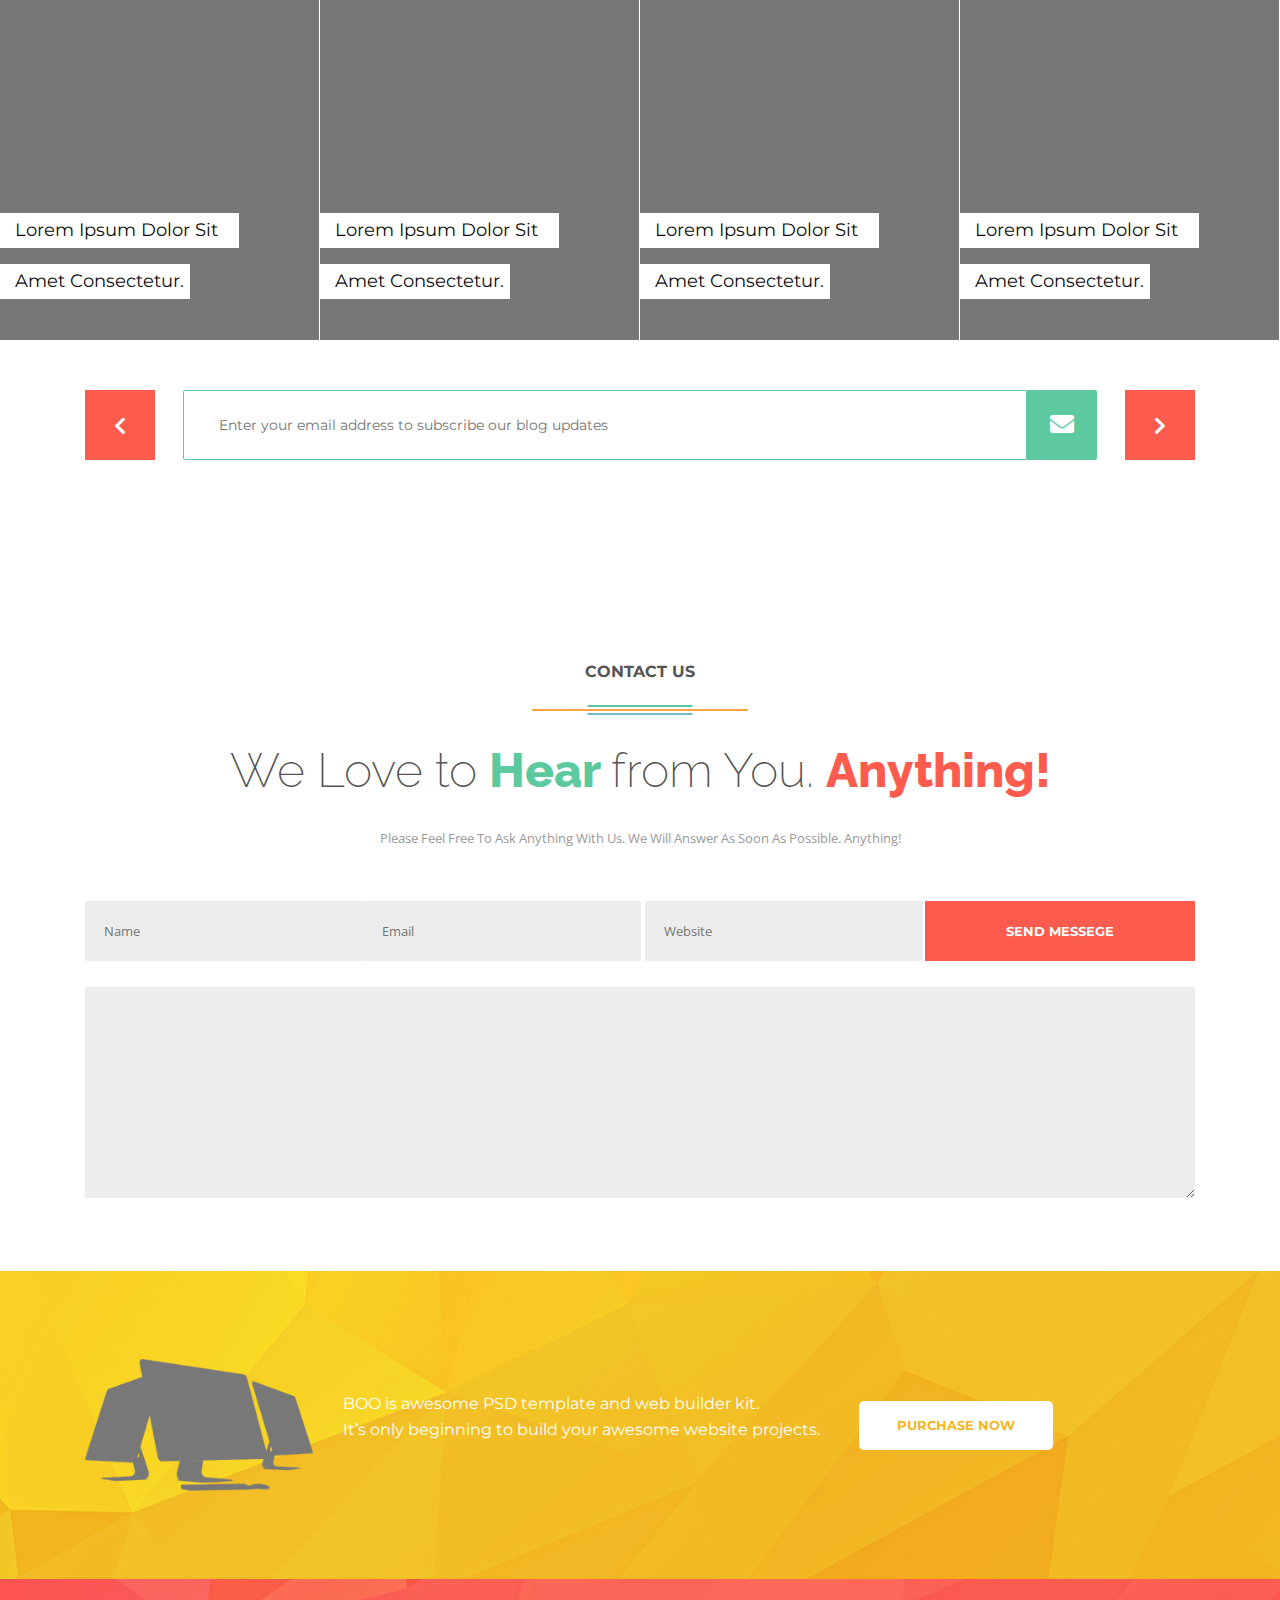
==== commit d8854b0a: "Complete" ====
--- a/index.html
+++ b/index.html
@@ -1170,33 +1170,40 @@
                         <div class="col-xl-3">
                             <div class="service">
                                 <ul>
-                                    <li class="active">
-                                        <div class="service_icon i1"></div>
-                                        <div class="service_list">Website Design</div>
+                                    <li><a href="#tab_1">
+                                            <div class="service_icon i1"></div>
+                                            <div class="service_list">Website Design</div>
+                                        </a>
                                     </li>
-                                    <li>
-                                        <div class="service_icon i2"></div>
-                                        <div class="service_list">App Design</div>
+                                    <li><a href="#tab_2">
+                                            <div class="service_icon i2"></div>
+                                            <div class="service_list">App Design</div>
+                                        </a>
                                     </li>
-                                    <li>
-                                        <div class="service_icon i3"></div>
-                                        <div class="service_list">Stationary Design</div>
+                                    <li><a href="#tab_3">
+                                            <div class="service_icon i3"></div>
+                                            <div class="service_list">Stationary Design</div>
+                                        </a>
                                     </li>
-                                    <li>
-                                        <div class="service_icon i4"></div>
-                                        <div class="service_list">Presentation Design</div>
+                                    <li><a href="#tab_4">
+                                            <div class="service_icon i4"></div>
+                                            <div class="service_list">Presentation Design</div>
+                                        </a>
                                     </li>
-                                    <li>
-                                        <div class="service_icon i5"></div>
-                                        <div class="service_list">Logo Design</div>
+                                    <li><a href="#tab_5">
+                                            <div class="service_icon i5"></div>
+                                            <div class="service_list">Logo Design</div>
+                                        </a>
                                     </li>
-                                    <li>
-                                        <div class="service_icon i6"></div>
-                                        <div class="service_list">Brochure Design</div>
+                                    <li><a href="#tab_6">
+                                            <div class="service_icon i6"></div>
+                                            <div class="service_list">Brochure Design</div>
+                                        </a>
                                     </li>
-                                    <li>
-                                        <div class="service_icon i7"></div>
-                                        <div class="service_list">Many More...</div>
+                                    <li><a href="#tab_7">
+                                            <div class="service_icon i7"></div>
+                                            <div class="service_list">Many More...</div>
+                                        </a>
                                     </li>
                                 </ul>
                             </div>
@@ -1204,33 +1211,223 @@
 
                         <div class="col-xl-9">
                             <div class="service_details">
-                                <div class="row">
-                                    <div class="col">
-                                        <div class="service_img">
-                                            <img src="img/services/browser_img.png" alt="">
-                                        </div>
-                                    </div>
-                                    <div class="col-lg-5 text-left">
-                                        <h6>We Design Landing Page, CMS,
-                                            eCommerce, & Admin Template</h6>
-                                        <div class="line"></div>
-                                        <p>It is a long established fact that a reader will be distracted by the
-                                            readable
-                                            content of
-                                            a page when looking at
-                                            its layout. As opposed to using 'Content here, content here making it look
-                                            like
-                                            readable
-                                            English. Lorem ip sum
-                                            dolor sit amet, consectetur adipiscing elit, sed do eiusmod tempor
-                                            incididunt ut
-                                            labore
-                                            et dolore magna aliqua.
-                                            Ut enim ad minim veniam quis nostrud exercitation ullamco laboris nisi ut
-                                            aliquip ex ea
-                                            commodo consequat.</p>
-                                    </div>
-
+                                <div class="" id="tab_1">
+                                    <div class="row">
+                                        <div class="col">
+                                            <div class="service_img">
+                                                <img src="img/services/browser_img.png" alt="">
+                                            </div>
+                                        </div>
+                                        <div class="col-lg-5 text-left">
+                                            <h6>We Design Landing Page, CMS,
+                                                eCommerce, & Admin Template</h6>
+                                            <div class="line"></div>
+                                            <p>It is a long established fact that a reader will be distracted by the
+                                                readable
+                                                content of
+                                                a page when looking at
+                                                its layout. As opposed to using 'Content here, content here making it
+                                                look
+                                                like
+                                                readable
+                                                English. Lorem ip sum
+                                                dolor sit amet, consectetur adipiscing elit, sed do eiusmod tempor
+                                                incididunt ut
+                                                labore
+                                                et dolore magna aliqua.
+                                                Ut enim ad minim veniam quis nostrud exercitation ullamco laboris nisi
+                                                ut
+                                                aliquip ex ea
+                                                commodo consequat.</p>
+                                        </div>
+
+                                    </div>
+                                </div>
+                                <div class="" id="tab_2">
+                                    <div class="row">
+                                        <div class="col">
+                                            <div class="service_img">
+                                                <img src="img/services/browser_img.png" alt="">
+                                            </div>
+                                        </div>
+                                        <div class="col-lg-5 text-left">
+                                            <h6>App Design is a proccess of with lot of efforts</h6>
+                                            <div class="line"></div>
+                                            <p>It is a long established fact that a reader will be distracted by the
+                                                readable
+                                                content of
+                                                a page when looking at
+                                                its layout. As opposed to using 'Content here, content here making it
+                                                look
+                                                like
+                                                readable
+                                                English. Lorem ip sum
+                                                dolor sit amet, consectetur adipiscing elit, sed do eiusmod tempor
+                                                incididunt ut
+                                                labore
+                                                et dolore magna aliqua.
+                                                Ut enim ad minim veniam quis nostrud exercitation ullamco laboris nisi
+                                                ut
+                                                aliquip ex ea
+                                                commodo consequat.</p>
+                                        </div>
+
+                                    </div>
+                                </div>
+                                <div class="" id="tab_3">
+                                    <div class="row">
+                                        <div class="col">
+                                            <div class="service_img">
+                                                <img src="img/services/browser_img.png" alt="">
+                                            </div>
+                                        </div>
+                                        <div class="col-lg-5 text-left">
+                                            <h6>Stationary Design is usable only for Stationary Works</h6>
+                                            <div class="line"></div>
+                                            <p>It is a long established fact that a reader will be distracted by the
+                                                readable
+                                                content of
+                                                a page when looking at
+                                                its layout. As opposed to using 'Content here, content here making it
+                                                look
+                                                like
+                                                readable
+                                                English. Lorem ip sum
+                                                dolor sit amet, consectetur adipiscing elit, sed do eiusmod tempor
+                                                incididunt ut
+                                                labore
+                                                et dolore magna aliqua.
+                                                Ut enim ad minim veniam quis nostrud exercitation ullamco laboris nisi
+                                                ut
+                                                aliquip ex ea
+                                                commodo consequat.</p>
+                                        </div>
+
+                                    </div>
+                                </div>
+                                <div class="" id="tab_4">
+                                    <div class="row">
+                                        <div class="col">
+                                            <div class="service_img">
+                                                <img src="img/services/browser_img.png" alt="">
+                                            </div>
+                                        </div>
+                                        <div class="col-lg-5 text-left">
+                                            <h6>Presentation Design can be created with MS Powerpoint</h6>
+                                            <div class="line"></div>
+                                            <p>It is a long established fact that a reader will be distracted by the
+                                                readable
+                                                content of
+                                                a page when looking at
+                                                its layout. As opposed to using 'Content here, content here making it
+                                                look
+                                                like
+                                                readable
+                                                English. Lorem ip sum
+                                                dolor sit amet, consectetur adipiscing elit, sed do eiusmod tempor
+                                                incididunt ut
+                                                labore
+                                                et dolore magna aliqua.
+                                                Ut enim ad minim veniam quis nostrud exercitation ullamco laboris nisi
+                                                ut
+                                                aliquip ex ea
+                                                commodo consequat.</p>
+                                        </div>
+
+                                    </div>
+                                </div>
+                                <div class="" id="tab_5">
+                                    <div class="row">
+                                        <div class="col">
+                                            <div class="service_img">
+                                                <img src="img/services/browser_img.png" alt="">
+                                            </div>
+                                        </div>
+                                        <div class="col-lg-5 text-left">
+                                            <h6>We Design Best Logo in the Industry</h6>
+                                            <div class="line"></div>
+                                            <p>It is a long established fact that a reader will be distracted by the
+                                                readable
+                                                content of
+                                                a page when looking at
+                                                its layout. As opposed to using 'Content here, content here making it
+                                                look
+                                                like
+                                                readable
+                                                English. Lorem ip sum
+                                                dolor sit amet, consectetur adipiscing elit, sed do eiusmod tempor
+                                                incididunt ut
+                                                labore
+                                                et dolore magna aliqua.
+                                                Ut enim ad minim veniam quis nostrud exercitation ullamco laboris nisi
+                                                ut
+                                                aliquip ex ea
+                                                commodo consequat.</p>
+                                        </div>
+
+                                    </div>
+                                </div>
+                                <div class="" id="tab_6">
+                                    <div class="row">
+                                        <div class="col">
+                                            <div class="service_img">
+                                                <img src="img/services/browser_img.png" alt="">
+                                            </div>
+                                        </div>
+                                        <div class="col-lg-5 text-left">
+                                            <h6>Brochure Design is a unique Design process</h6>
+                                            <div class="line"></div>
+                                            <p>It is a long established fact that a reader will be distracted by the
+                                                readable
+                                                content of
+                                                a page when looking at
+                                                its layout. As opposed to using 'Content here, content here making it
+                                                look
+                                                like
+                                                readable
+                                                English. Lorem ip sum
+                                                dolor sit amet, consectetur adipiscing elit, sed do eiusmod tempor
+                                                incididunt ut
+                                                labore
+                                                et dolore magna aliqua.
+                                                Ut enim ad minim veniam quis nostrud exercitation ullamco laboris nisi
+                                                ut
+                                                aliquip ex ea
+                                                commodo consequat.</p>
+                                        </div>
+
+                                    </div>
+                                </div>
+                                <div class="" id="tab_7">
+                                    <div class="row">
+                                        <div class="col">
+                                            <div class="service_img">
+                                                <img src="img/services/browser_img.png" alt="">
+                                            </div>
+                                        </div>
+                                        <div class="col-lg-5 text-left">
+                                            <h6>Apart from this, We can create many many designs flawlessly</h6>
+                                            <div class="line"></div>
+                                            <p>It is a long established fact that a reader will be distracted by the
+                                                readable
+                                                content of
+                                                a page when looking at
+                                                its layout. As opposed to using 'Content here, content here making it
+                                                look
+                                                like
+                                                readable
+                                                English. Lorem ip sum
+                                                dolor sit amet, consectetur adipiscing elit, sed do eiusmod tempor
+                                                incididunt ut
+                                                labore
+                                                et dolore magna aliqua.
+                                                Ut enim ad minim veniam quis nostrud exercitation ullamco laboris nisi
+                                                ut
+                                                aliquip ex ea
+                                                commodo consequat.</p>
+                                        </div>
+
+                                    </div>
                                 </div>
                             </div>
                         </div>
--- a/css/style.css
+++ b/css/style.css
@@ -108,57 +108,34 @@
     color: #ffffff;
     font-size: 20px;
     cursor: pointer; }
-  #main-header .navigation-container.nav_active {
-    display: -webkit-box;
-    display: -ms-flexbox;
-    display: flex;
-    -webkit-box-orient: vertical;
-    -webkit-box-direction: normal;
-        -ms-flex-direction: column;
-            flex-direction: column;
-    -webkit-box-pack: center;
-        -ms-flex-pack: center;
-            justify-content: center;
-    -webkit-box-align: center;
-        -ms-flex-align: center;
-            align-items: center;
-    position: fixed;
-    left: 0;
-    background-color: #918c8c;
-    max-width: 100%;
+  #main-header .navigation-container.nav_active .close {
+    display: block;
+    position: absolute;
+    top: 0;
+    right: 10px; }
+    #main-header .navigation-container.nav_active .close:hover svg circle {
+      fill: #fff; }
+  #main-header .navigation-container.nav_active .main-nav ul {
+    display: block;
     width: 100%;
-    height: 100vh;
-    z-index: 2;
-    -webkit-transition: 0.5s;
-    transition: 0.5s; }
-    #main-header .navigation-container.nav_active .close {
-      display: block;
-      position: absolute;
-      top: 0;
-      right: 10px; }
-      #main-header .navigation-container.nav_active .close:hover svg circle {
-        fill: #fff; }
-    #main-header .navigation-container.nav_active .main-nav ul {
-      display: block;
-      width: 100%;
-      text-align: center; }
-      #main-header .navigation-container.nav_active .main-nav ul li {
-        position: relative; }
-        #main-header .navigation-container.nav_active .main-nav ul li a {
-          color: #ffffff; }
-        #main-header .navigation-container.nav_active .main-nav ul li:hover a, #main-header .navigation-container.nav_active .main-nav ul li:focus a {
-          color: #fc5b4d; }
-        #main-header .navigation-container.nav_active .main-nav ul li:hover::after, #main-header .navigation-container.nav_active .main-nav ul li:focus::after {
-          position: absolute;
-          content: '';
-          left: 0;
-          bottom: 0;
-          width: 100%;
-          height: 0%;
-          background-color: #fff;
-          z-index: -1;
-          -webkit-animation: height .2s linear forwards;
-                  animation: height .2s linear forwards; }
+    text-align: center; }
+    #main-header .navigation-container.nav_active .main-nav ul li {
+      position: relative; }
+      #main-header .navigation-container.nav_active .main-nav ul li a {
+        color: #ffffff; }
+      #main-header .navigation-container.nav_active .main-nav ul li:hover a, #main-header .navigation-container.nav_active .main-nav ul li:focus a {
+        color: #fc5b4d; }
+      #main-header .navigation-container.nav_active .main-nav ul li:hover::after, #main-header .navigation-container.nav_active .main-nav ul li:focus::after {
+        position: absolute;
+        content: '';
+        left: 0;
+        bottom: 0;
+        width: 100%;
+        height: 0%;
+        background-color: #fff;
+        z-index: -1;
+        -webkit-animation: height .2s linear forwards;
+                animation: height .2s linear forwards; }
 
 @-webkit-keyframes height {
   100% {
@@ -167,15 +144,15 @@
 @keyframes height {
   100% {
     height: 100%; } }
-    #main-header .navigation-container.nav_active .search-container {
-      display: block;
-      text-align: center;
-      width: 106px;
-      padding: 10px;
-      height: 50px; }
-      #main-header .navigation-container.nav_active .search-container:hover {
-        color: #fc5b4d;
-        background-color: #fff; }
+  #main-header .navigation-container.nav_active .search-container {
+    display: block;
+    text-align: center;
+    width: 106px;
+    padding: 10px;
+    height: 50px; }
+    #main-header .navigation-container.nav_active .search-container:hover {
+      color: #fc5b4d;
+      background-color: #fff; }
 
 #search-popup-wrapper {
   position: fixed;
@@ -968,6 +945,12 @@
       -webkit-transition: 0.5s;
       transition: 0.5s;
       cursor: pointer; }
+      #services ul li a {
+        display: -webkit-box;
+        display: -ms-flexbox;
+        display: flex;
+        -ms-flex-wrap: wrap;
+            flex-wrap: wrap; }
       #services ul li::before {
         position: absolute;
         content: "";
@@ -989,10 +972,10 @@
                 transform: rotate(45deg) scale(0);
         -webkit-transition: 0.5s;
         transition: 0.5s; }
-      #services ul li:hover, #services ul li.active {
+      #services ul li:hover, #services ul li.tab-active {
         background: #ffffff;
         color: #fc5b4d; }
-        #services ul li:hover::after, #services ul li.active::after {
+        #services ul li:hover::after, #services ul li.tab-active::after {
           -webkit-transform: rotate(45deg) scale(1);
                   transform: rotate(45deg) scale(1); }
         #services ul li:hover .i1,
@@ -1001,13 +984,13 @@
         #services ul li:hover .i4,
         #services ul li:hover .i5,
         #services ul li:hover .i6,
-        #services ul li:hover .i7, #services ul li.active .i1,
-        #services ul li.active .i2,
-        #services ul li.active .i3,
-        #services ul li.active .i4,
-        #services ul li.active .i5,
-        #services ul li.active .i6,
-        #services ul li.active .i7 {
+        #services ul li:hover .i7, #services ul li.tab-active .i1,
+        #services ul li.tab-active .i2,
+        #services ul li.tab-active .i3,
+        #services ul li.tab-active .i4,
+        #services ul li.tab-active .i5,
+        #services ul li.tab-active .i6,
+        #services ul li.tab-active .i7 {
           background-position: right; }
   #services .service_list {
     font: 400 16px "Montserrat", sans-serif; }
@@ -1674,7 +1657,7 @@
             align-items: center;
     position: fixed;
     left: 0;
-    background-color: #918c8c;
+    background-color: #fc5b4d;
     max-width: 100%;
     height: 100vh;
     z-index: 2;
@@ -1760,4 +1743,8 @@
   #blogs .blog__form .blog_email {
     width: 100%;
     margin: 0; } }
+
+@media (max-width: 448px) {
+  #main-header .nav_icon {
+    top: 20px; } }
 /*# sourceMappingURL=style.css.map */